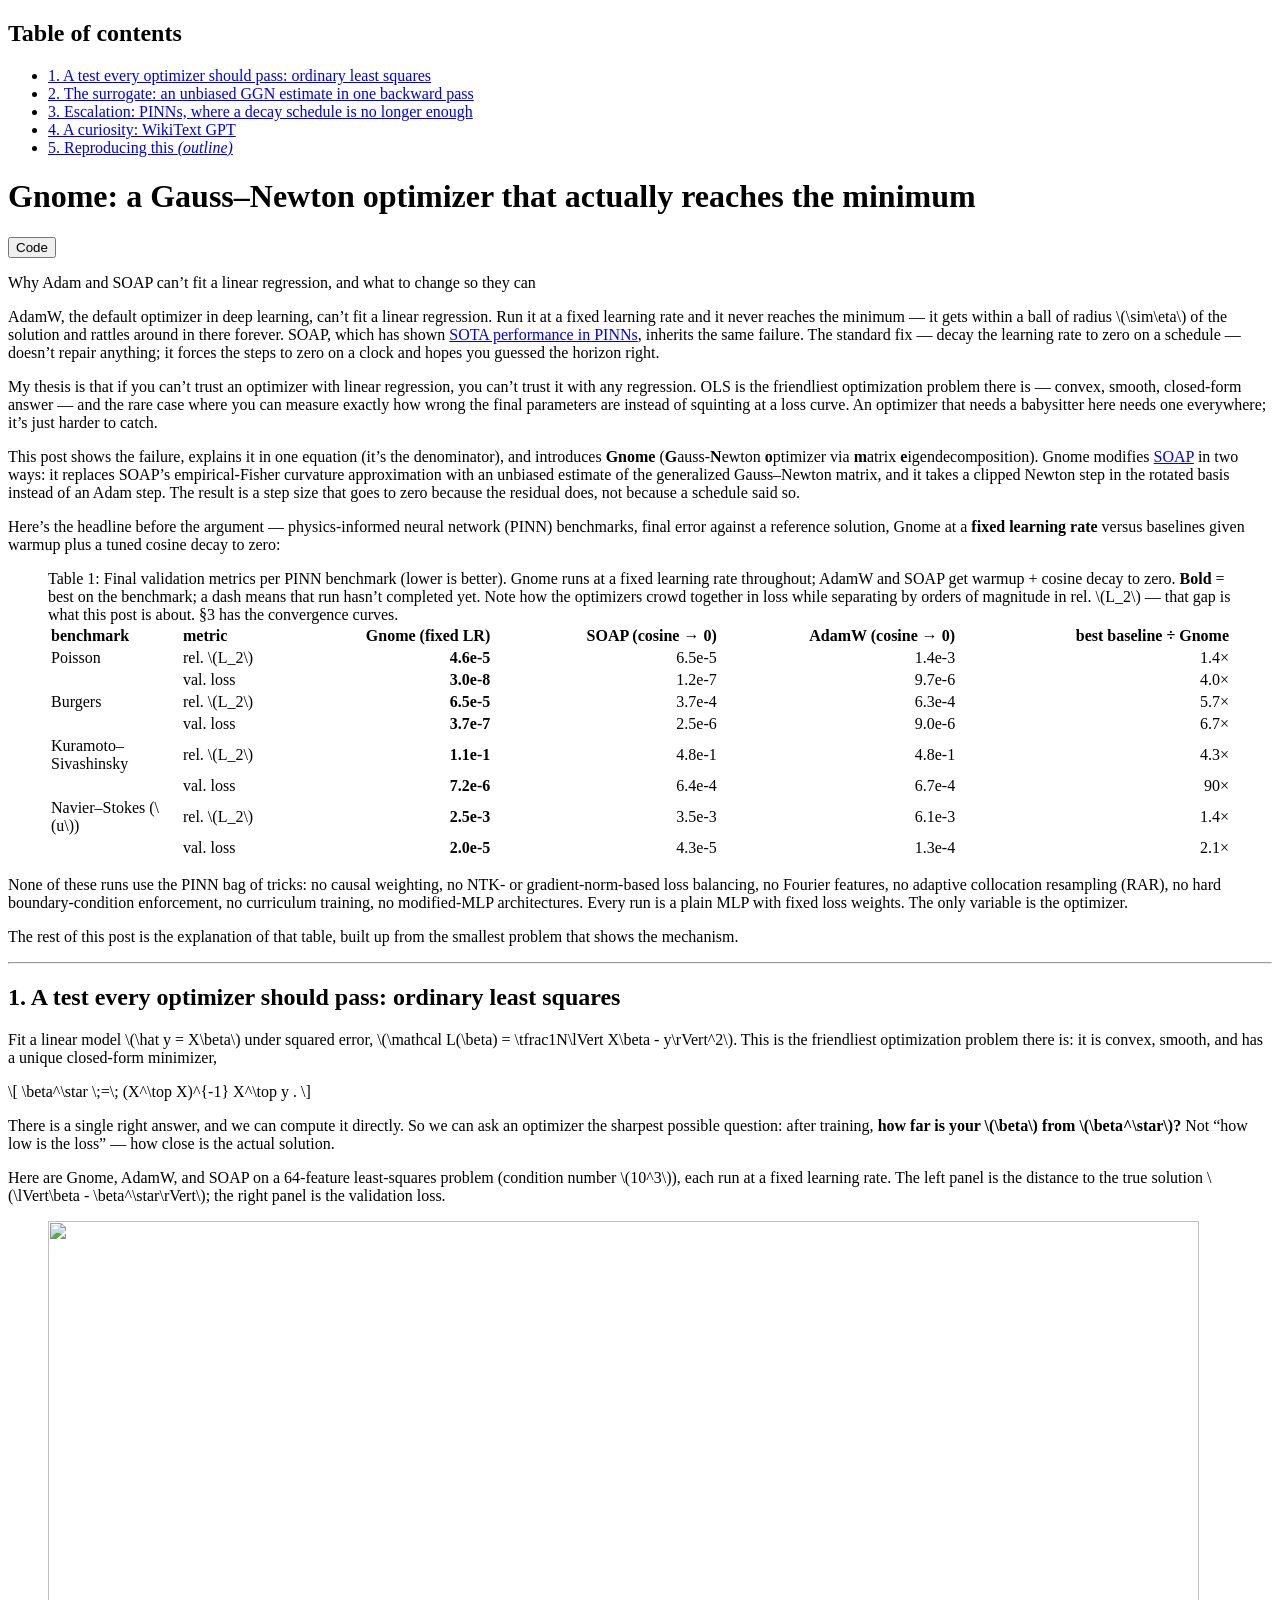
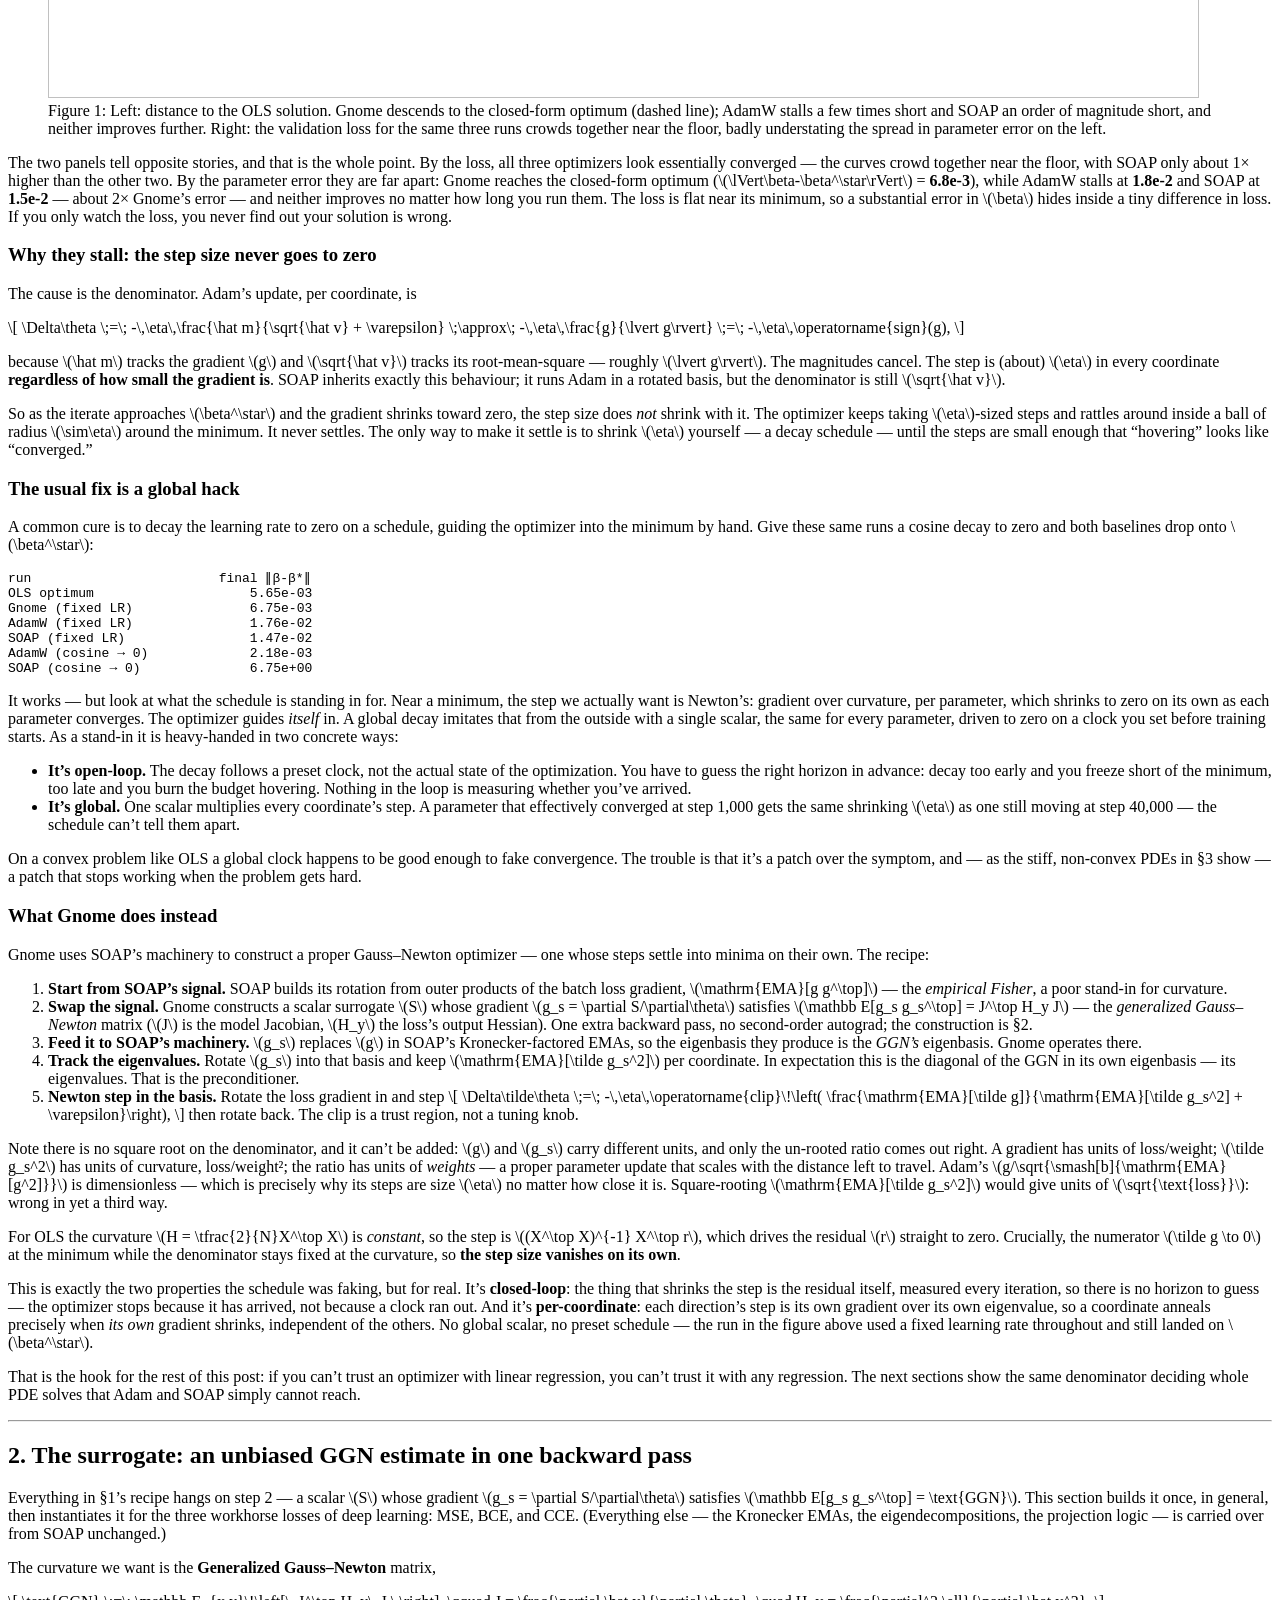
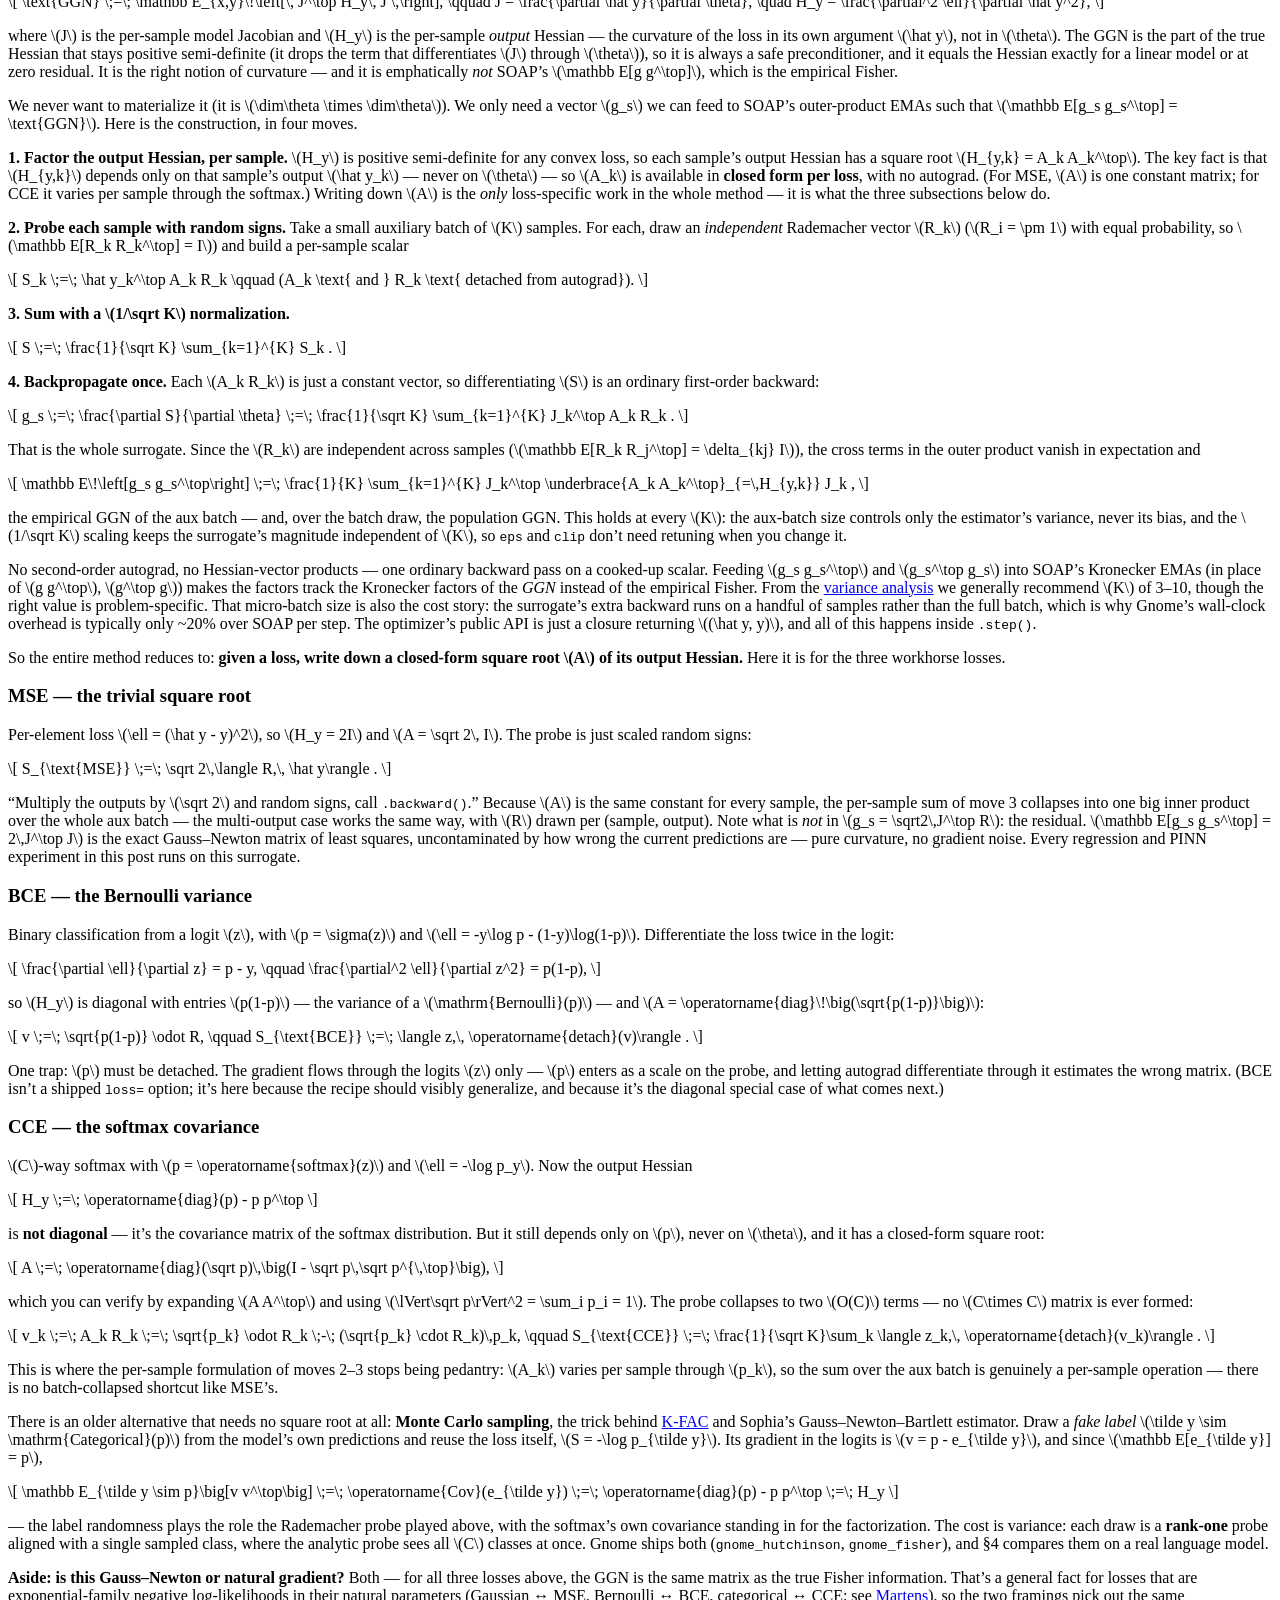
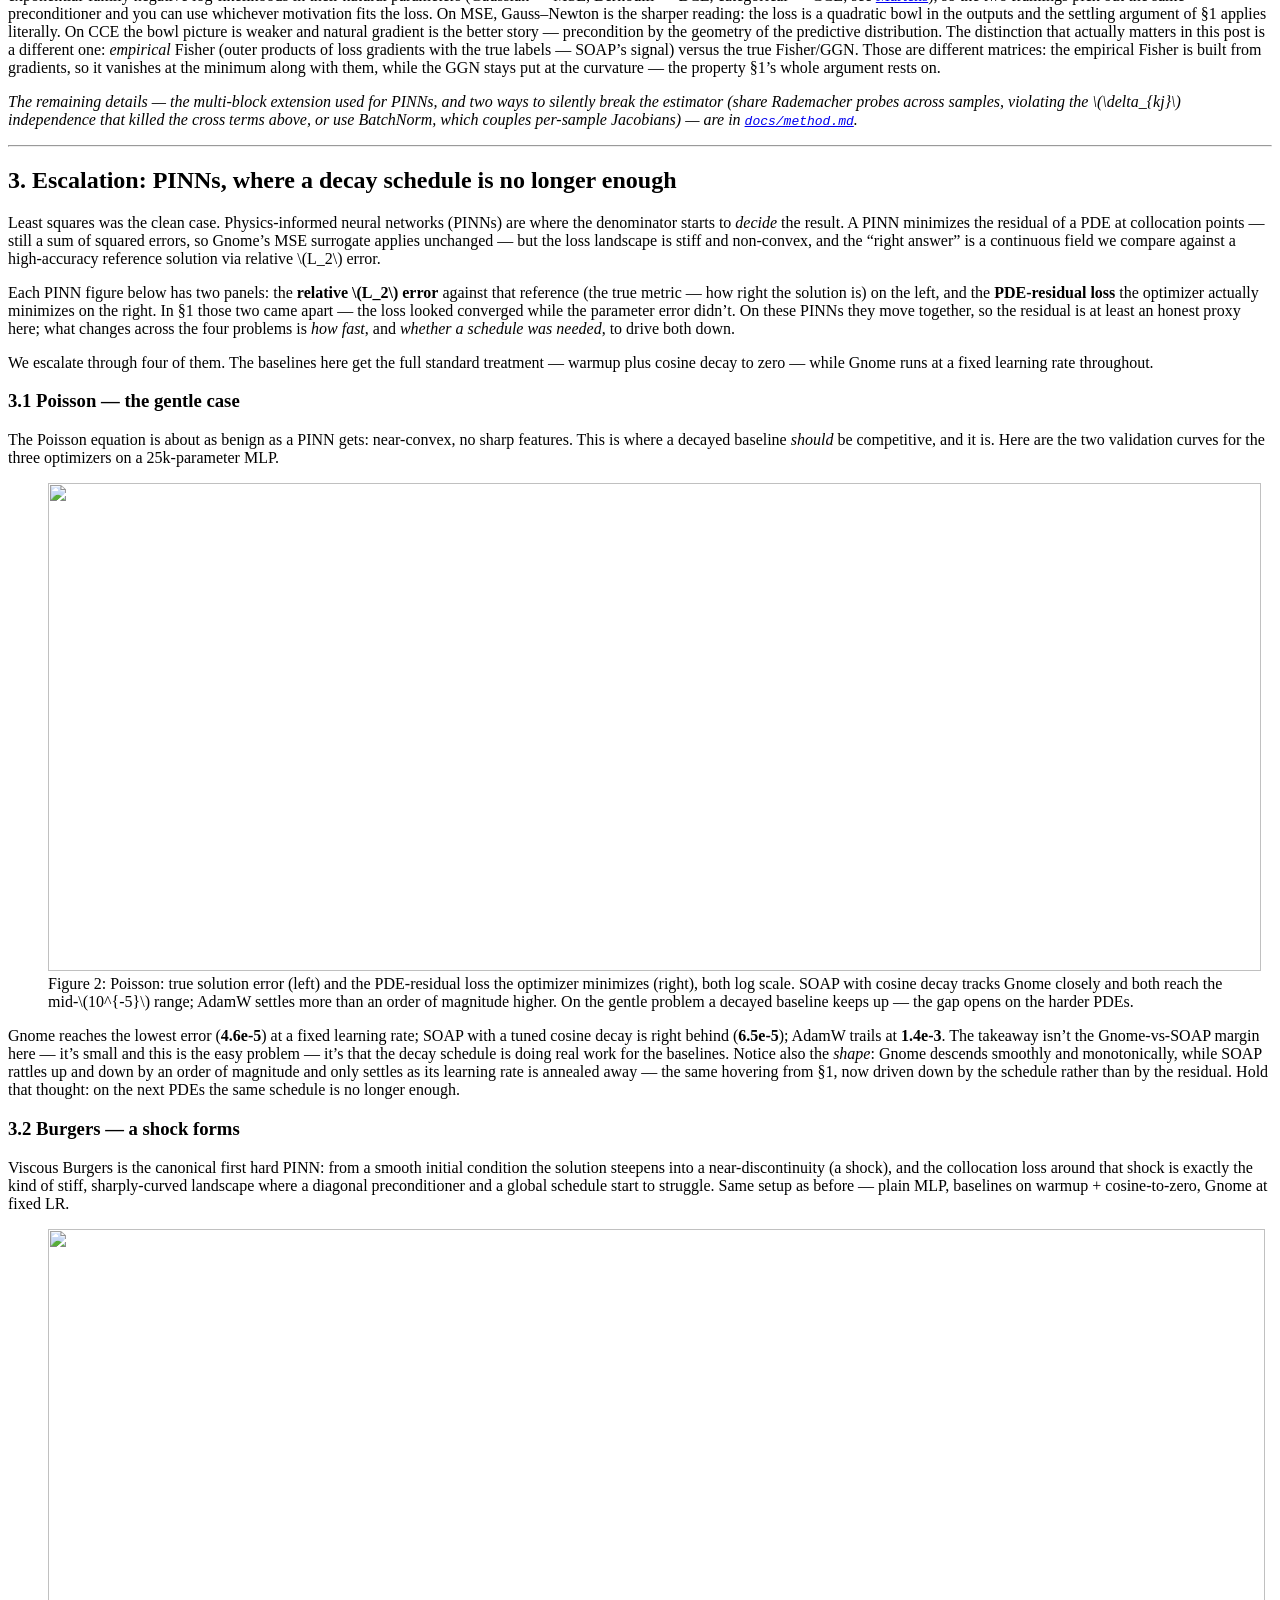
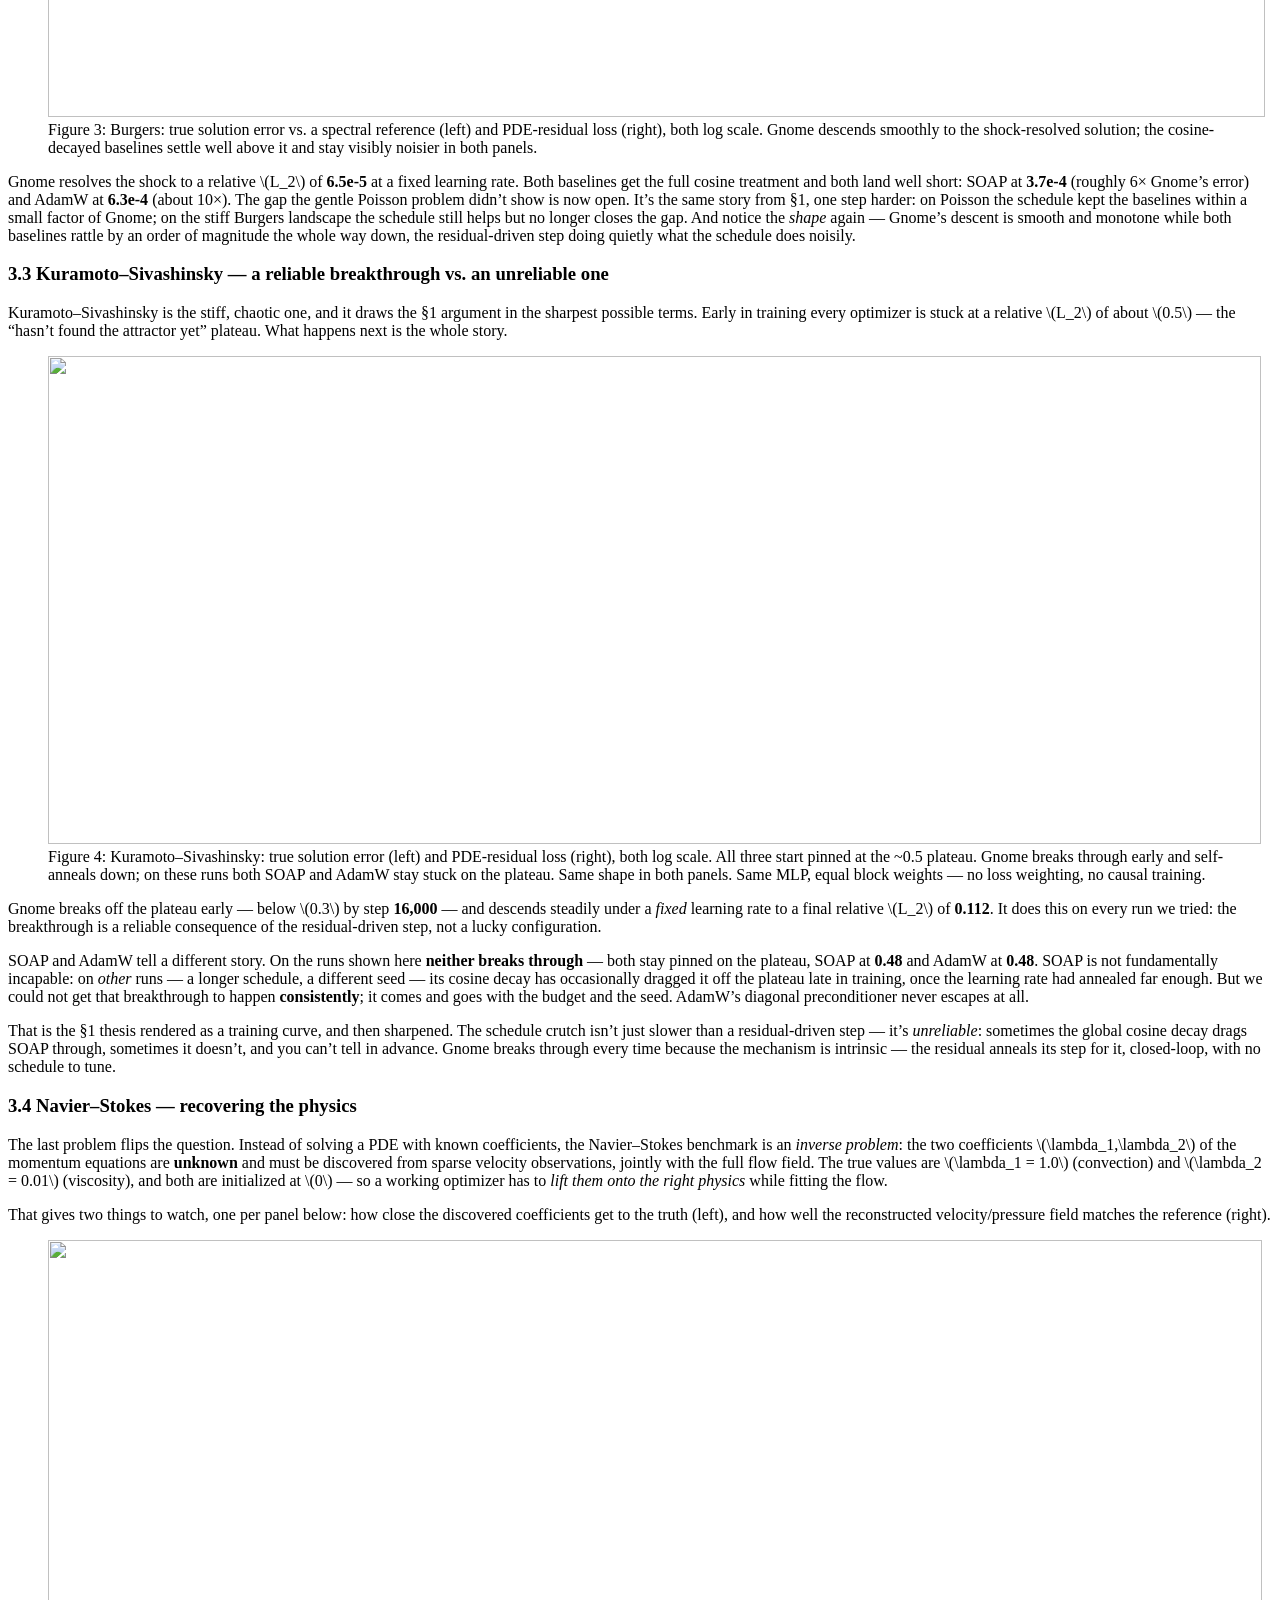
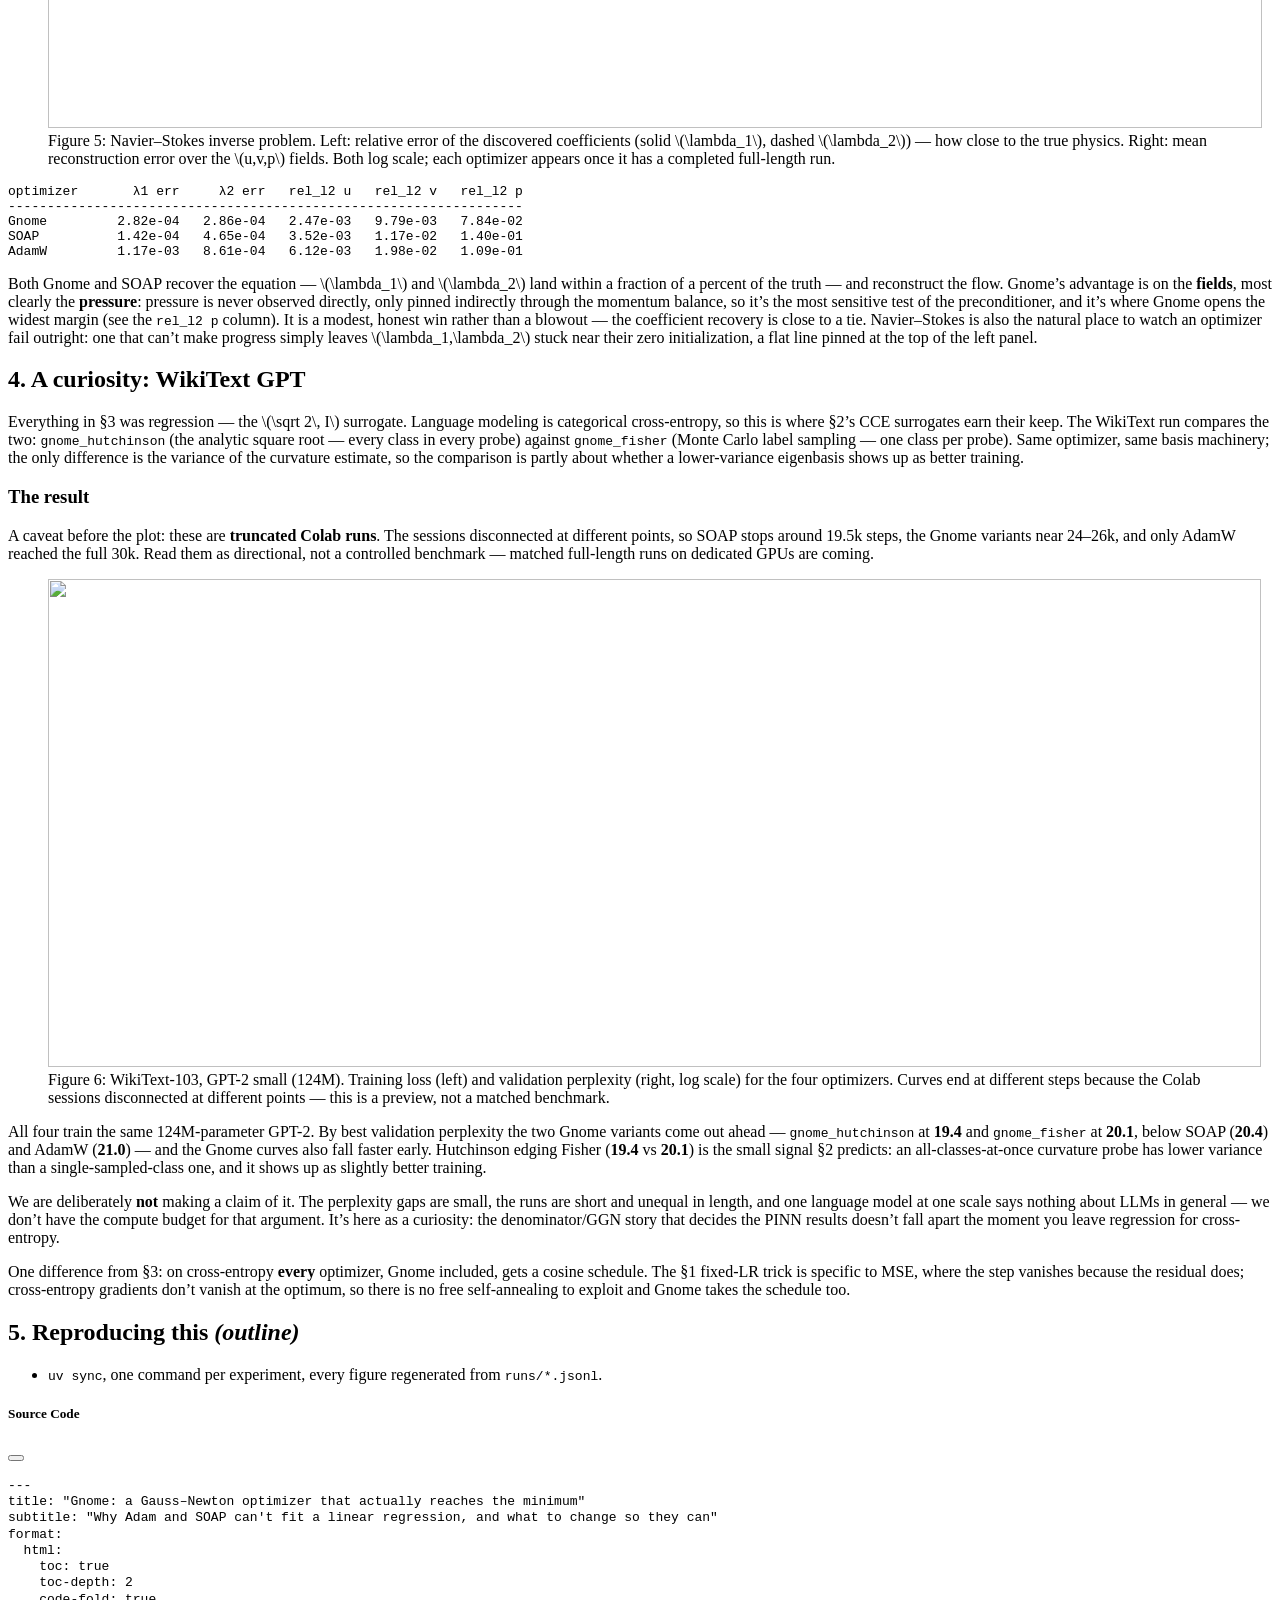
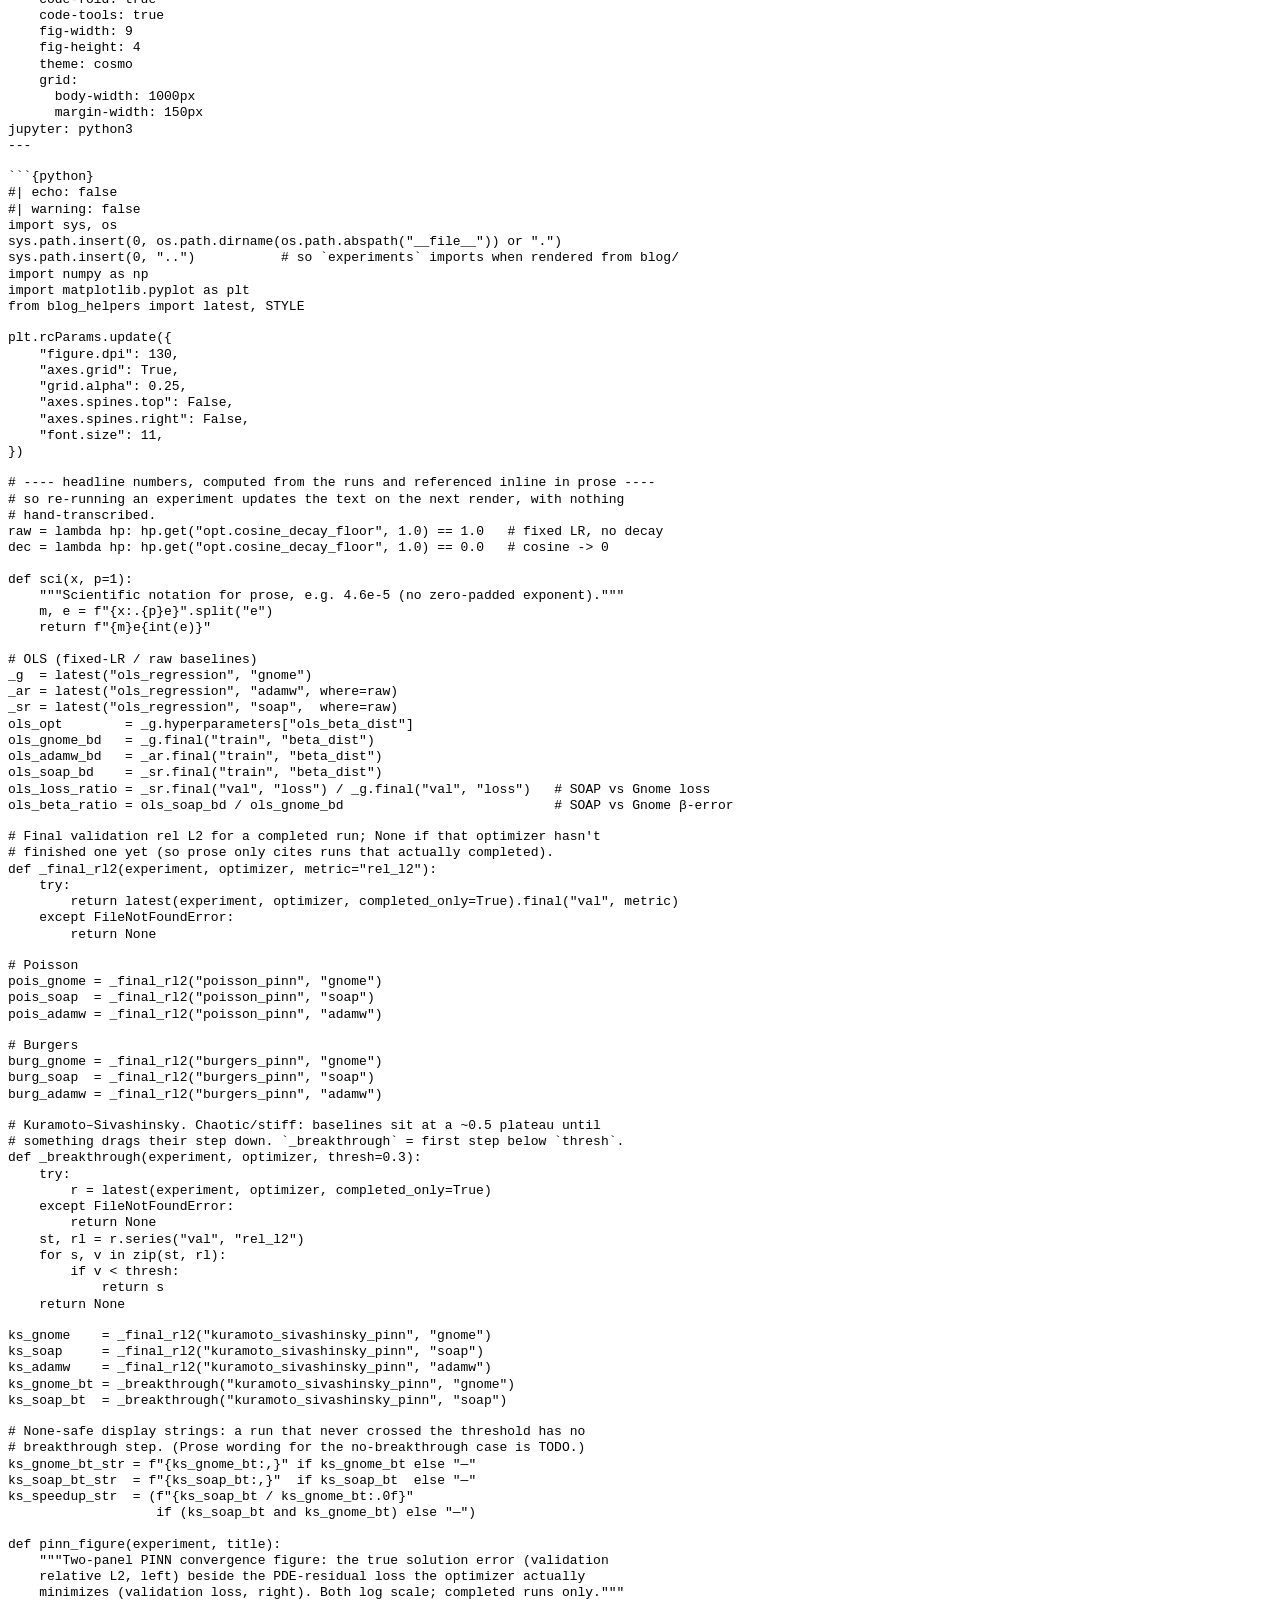
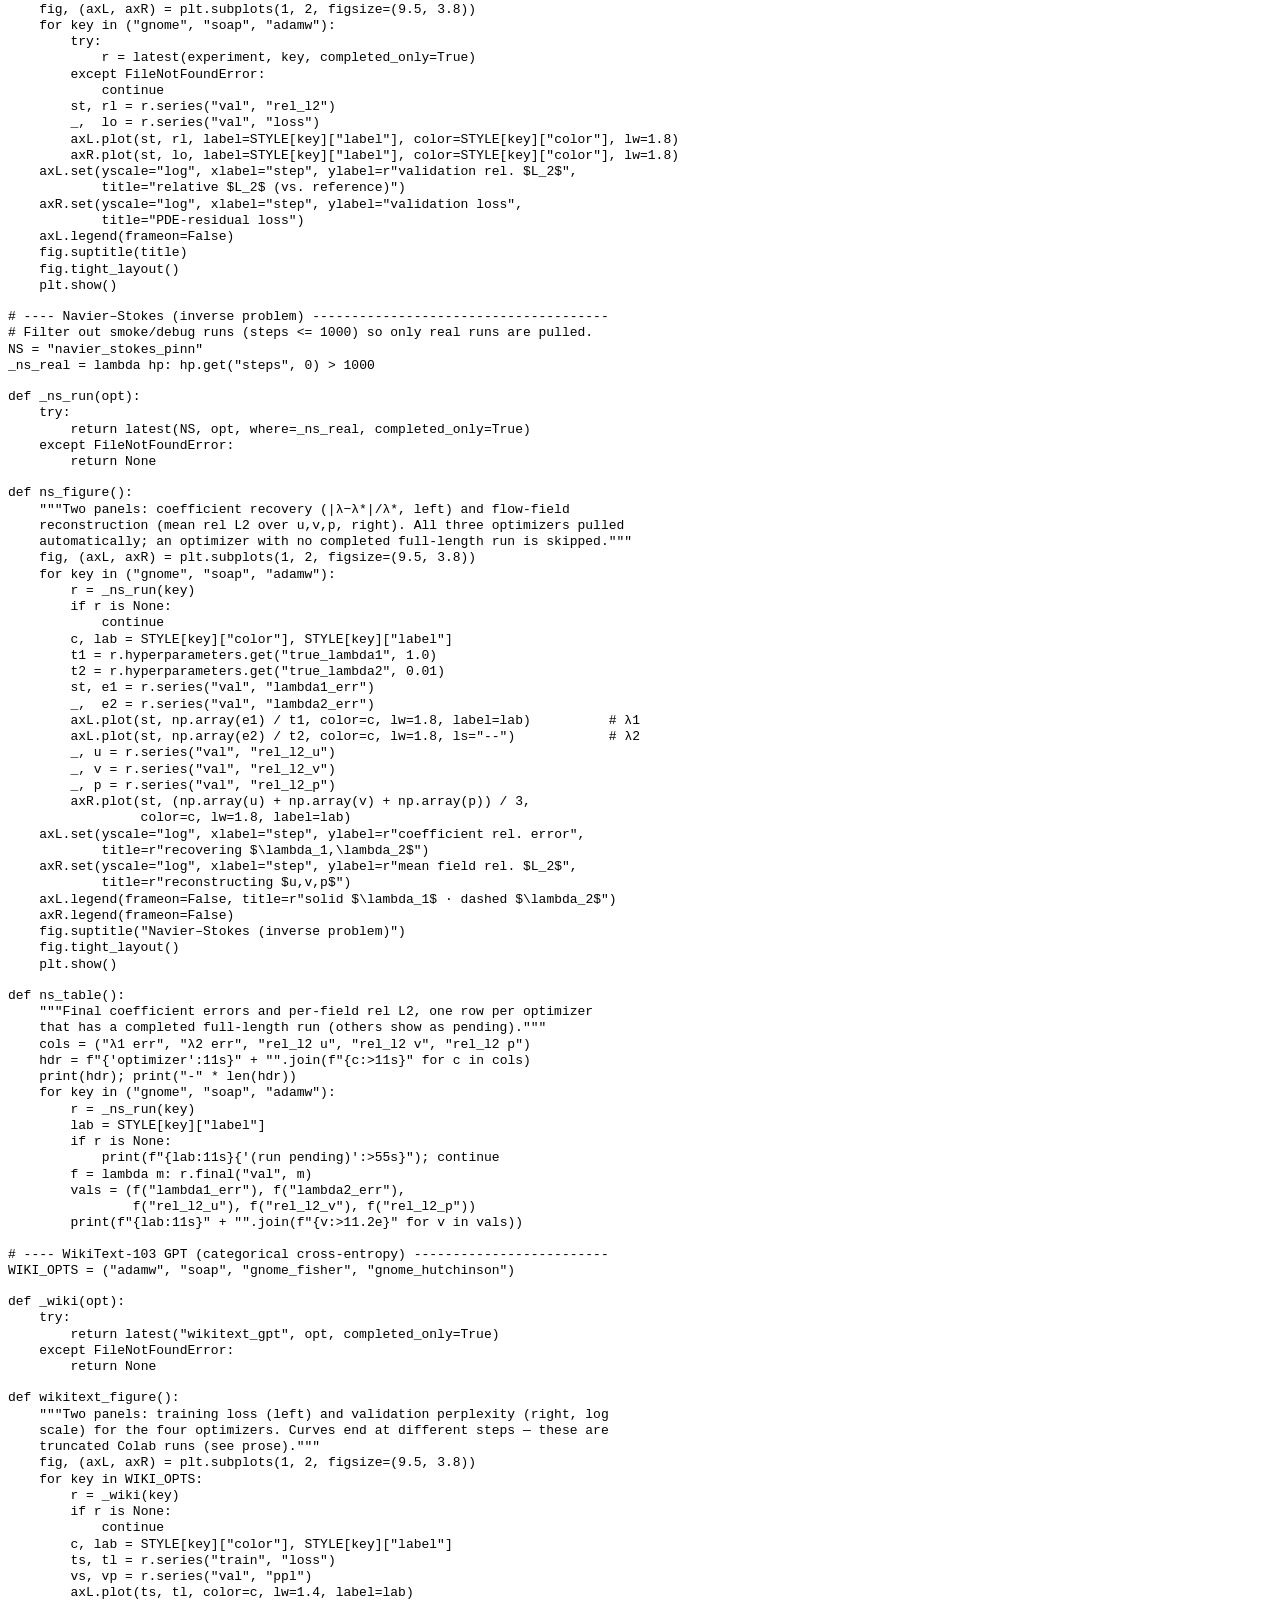
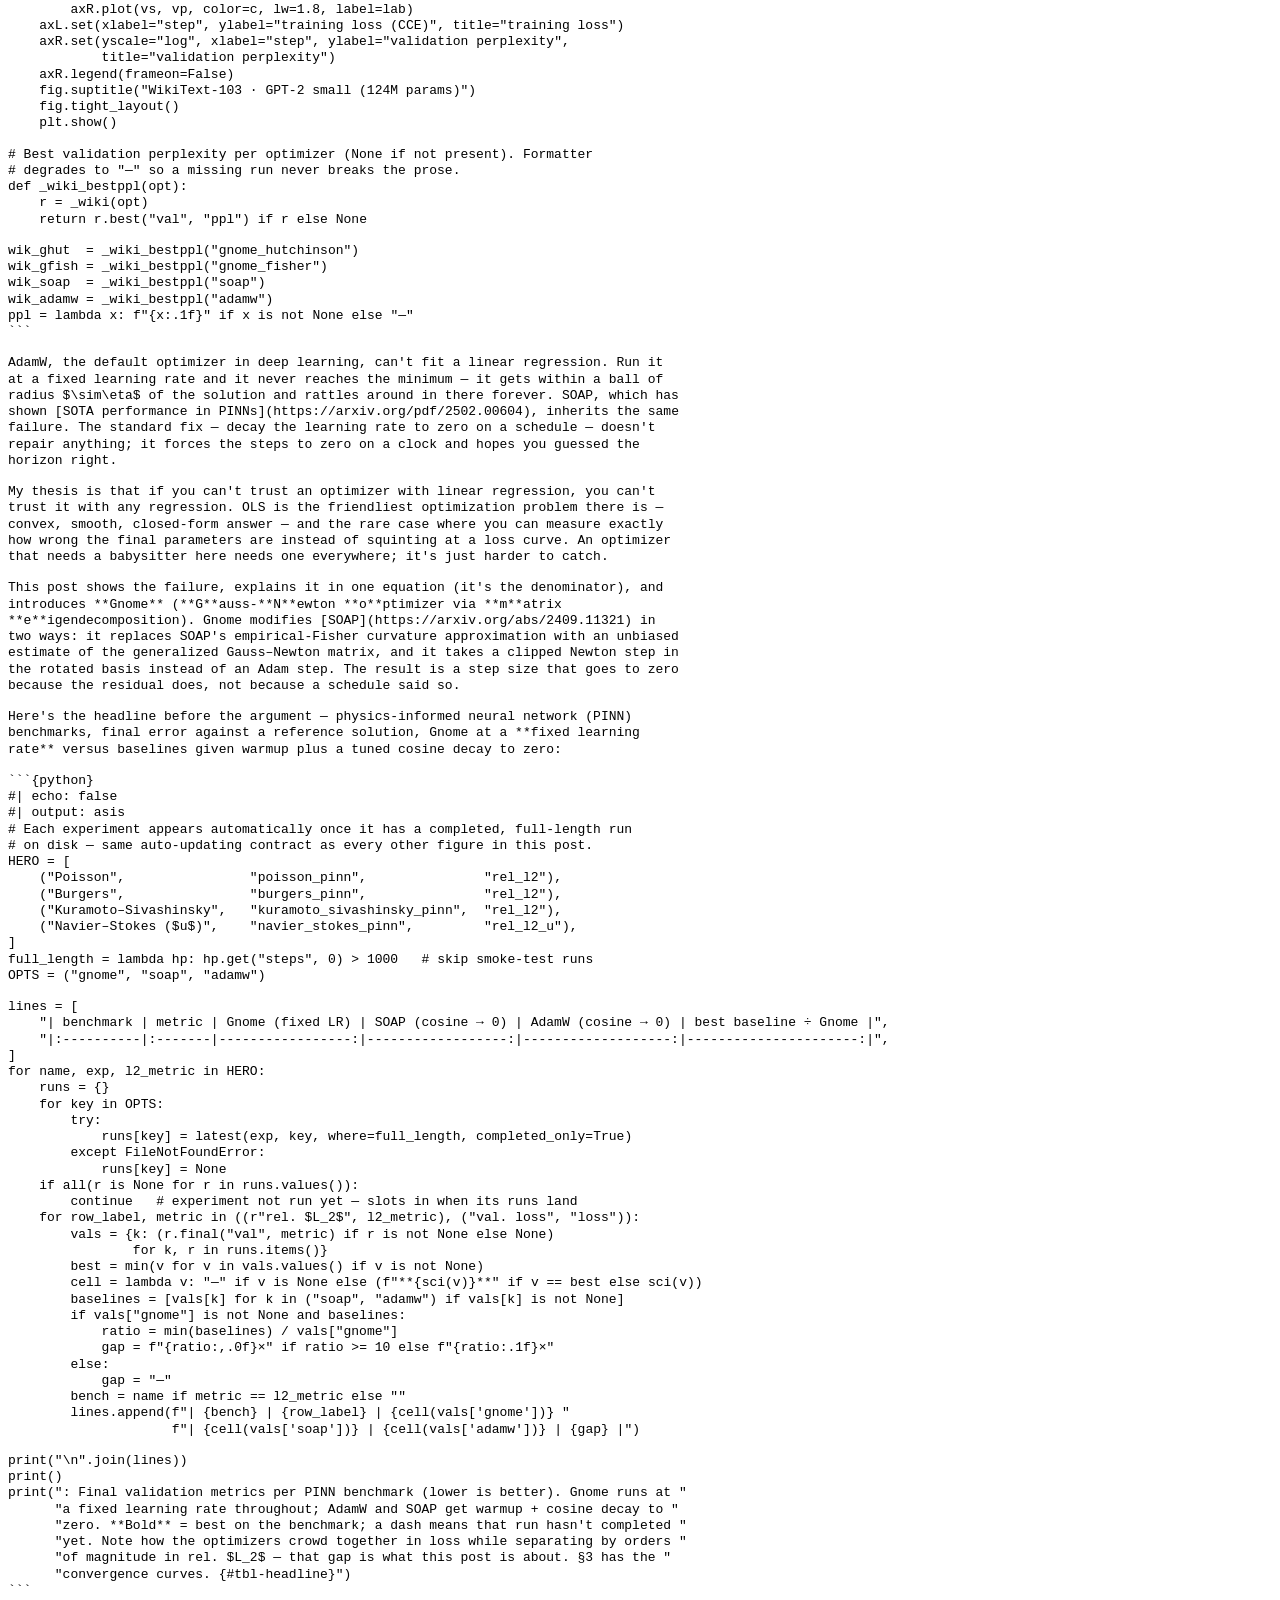
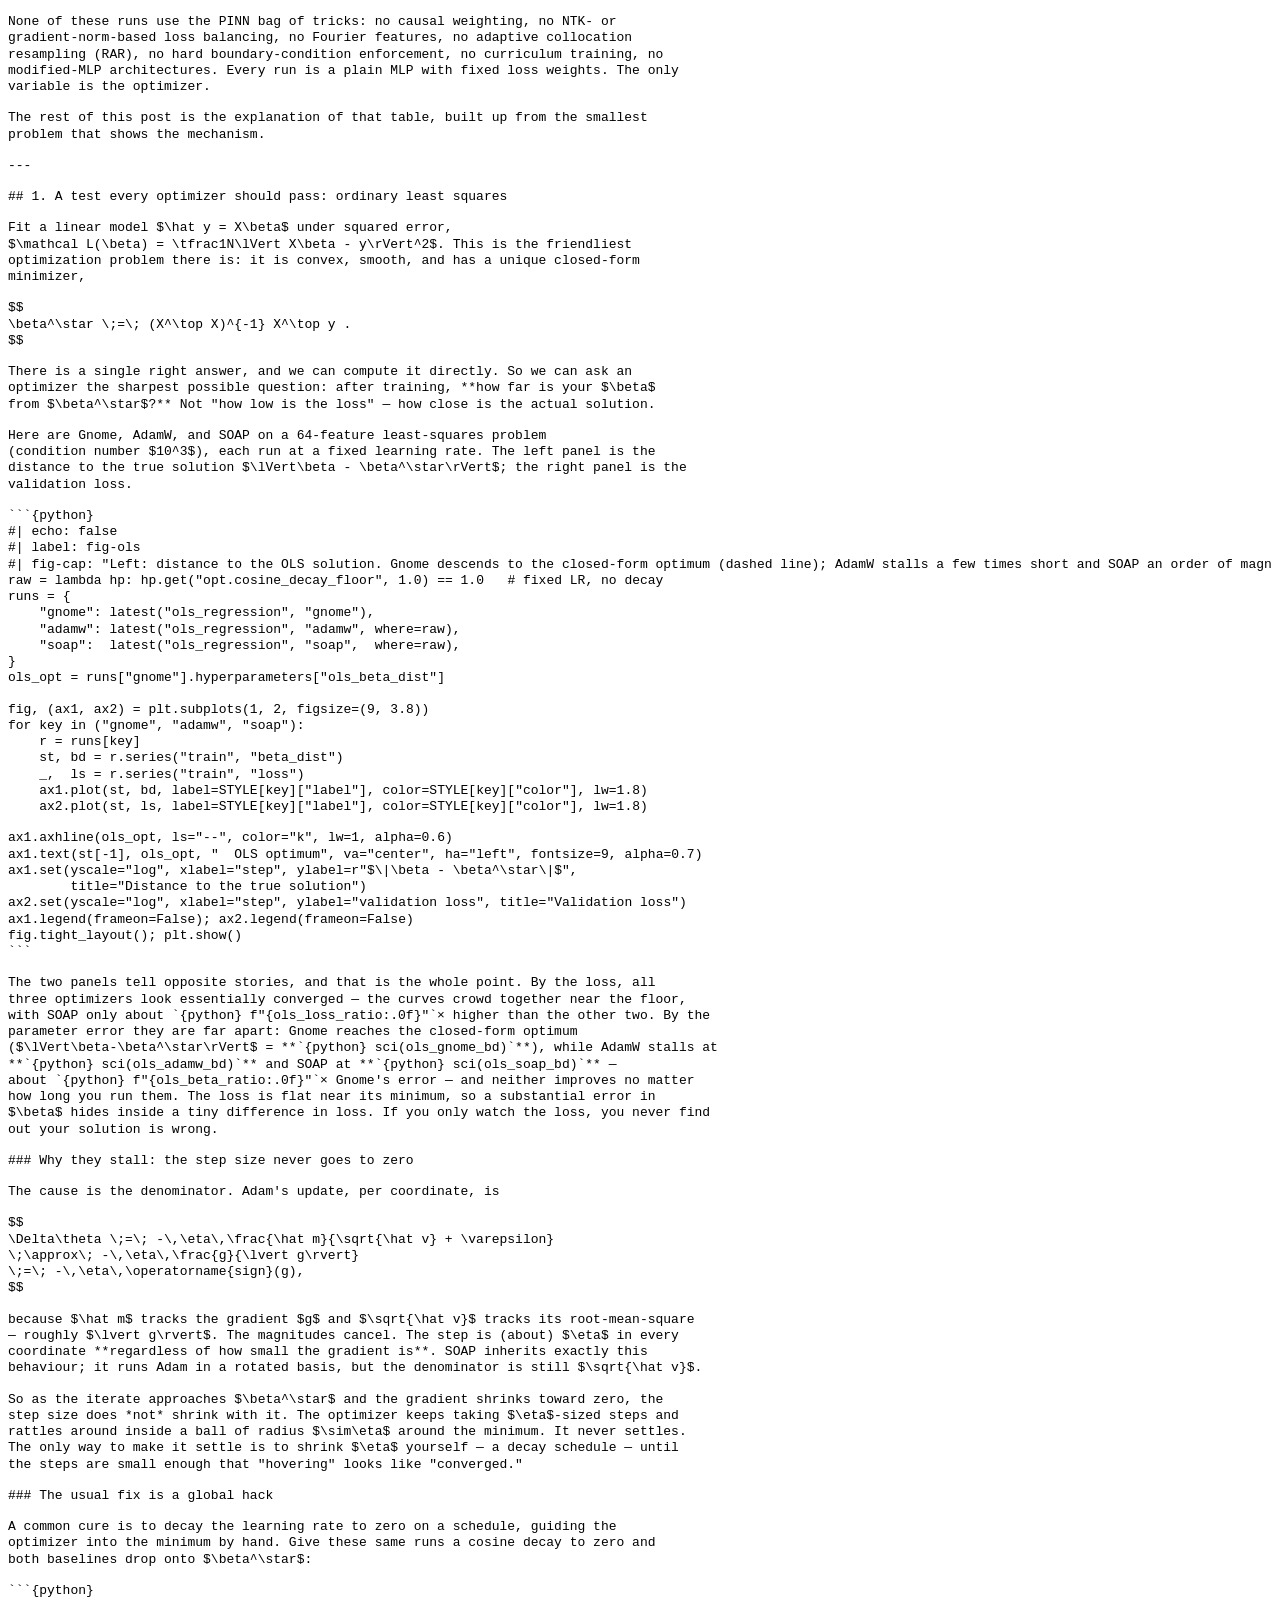
==== blog/index.html @ 3ed2961b "added one more experiment." ====
<!DOCTYPE html>
<html xmlns="http://www.w3.org/1999/xhtml" lang="en" xml:lang="en"><head>

<meta charset="utf-8">
<meta name="generator" content="quarto-1.9.38">

<meta name="viewport" content="width=device-width, initial-scale=1.0, user-scalable=yes">


<title>Gnome: a Gauss–Newton optimizer that actually reaches the minimum</title>
<style>
/* Default styles provided by pandoc.
** See https://pandoc.org/MANUAL.html#variables-for-html for config info.
*/
code{white-space: pre-wrap;}
span.smallcaps{font-variant: small-caps;}
div.columns{display: flex; gap: min(4vw, 1.5em);}
div.column{flex: auto; overflow-x: auto;}
div.hanging-indent{margin-left: 1.5em; text-indent: -1.5em;}
ul.task-list{list-style: none;}
ul.task-list li input[type="checkbox"] {
  width: 0.8em;
  margin: 0 0.8em 0.2em -1em; /* quarto-specific, see https://github.com/quarto-dev/quarto-cli/issues/4556 */ 
  vertical-align: middle;
}
/* CSS for syntax highlighting */
html { -webkit-text-size-adjust: 100%; }
pre > code.sourceCode { white-space: pre; position: relative; }
pre > code.sourceCode > span { display: inline-block; line-height: 1.25; }
pre > code.sourceCode > span:empty { height: 1.2em; }
.sourceCode { overflow: visible; }
code.sourceCode > span { color: inherit; text-decoration: inherit; }
div.sourceCode { margin: 1em 0; }
pre.sourceCode { margin: 0; }
@media screen {
div.sourceCode { overflow: auto; }
}
@media print {
pre > code.sourceCode { white-space: pre-wrap; }
pre > code.sourceCode > span { text-indent: -5em; padding-left: 5em; }
}
pre.numberSource code
  { counter-reset: source-line 0; }
pre.numberSource code > span
  { position: relative; left: -4em; counter-increment: source-line; }
pre.numberSource code > span > a:first-child::before
  { content: counter(source-line);
    position: relative; left: -1em; text-align: right; vertical-align: baseline;
    border: none; display: inline-block;
    -webkit-touch-callout: none; -webkit-user-select: none;
    -khtml-user-select: none; -moz-user-select: none;
    -ms-user-select: none; user-select: none;
    padding: 0 4px; width: 4em;
  }
pre.numberSource { margin-left: 3em;  padding-left: 4px; }
div.sourceCode
  {   }
@media screen {
pre > code.sourceCode > span > a:first-child::before { text-decoration: underline; }
}
</style>


<script src="index_files/libs/clipboard/clipboard.min.js"></script>
<script src="index_files/libs/quarto-html/quarto.js" type="module"></script>
<script src="index_files/libs/quarto-html/tabsets/tabsets.js" type="module"></script>
<script src="index_files/libs/quarto-html/popper.min.js"></script>
<script src="index_files/libs/quarto-html/tippy.umd.min.js"></script>
<script src="index_files/libs/quarto-html/anchor.min.js"></script>
<link href="index_files/libs/quarto-html/tippy.css" rel="stylesheet">
<link href="index_files/libs/quarto-html/quarto-syntax-highlighting-15634bcf2e68342d4ad2dfa704d543f6.css" rel="stylesheet" id="quarto-text-highlighting-styles">
<script src="index_files/libs/bootstrap/bootstrap.min.js"></script>
<link href="index_files/libs/bootstrap/bootstrap-icons.css" rel="stylesheet">
<link href="index_files/libs/bootstrap/bootstrap-e9ccb1a5d7e34c972e9eeea6d49cd5e0.min.css" rel="stylesheet" append-hash="true" id="quarto-bootstrap" data-mode="light">

  <script src="https://cdnjs.cloudflare.com/polyfill/v3/polyfill.min.js?features=es6"></script>
  <script defer="" src="https://cdn.jsdelivr.net/npm/mathjax@3/es5/tex-chtml-full.js" type="text/javascript"></script>

<script type="text/javascript">
const typesetMath = (el) => {
  if (window.MathJax) {
    // MathJax Typeset
    window.MathJax.typeset([el]);
  } else if (window.katex) {
    // KaTeX Render
    var mathElements = el.getElementsByClassName("math");
    var macros = [];
    for (var i = 0; i < mathElements.length; i++) {
      var texText = mathElements[i].firstChild;
      if (mathElements[i].tagName == "SPAN" && texText && texText.data) {
        window.katex.render(texText.data, mathElements[i], {
          displayMode: mathElements[i].classList.contains('display'),
          throwOnError: false,
          macros: macros,
          fleqn: false
        });
      }
    }
  }
}
window.Quarto = {
  typesetMath
};
</script>

</head>

<body class="quarto-light">

<div id="quarto-content" class="page-columns page-rows-contents page-layout-article">
<div id="quarto-margin-sidebar" class="sidebar margin-sidebar">
  <nav id="TOC" role="doc-toc" class="toc-active">
    <h2 id="toc-title">Table of contents</h2>
   
  <ul class="collapse">
  <li><a href="#a-test-every-optimizer-should-pass-ordinary-least-squares" id="toc-a-test-every-optimizer-should-pass-ordinary-least-squares" class="nav-link active" data-scroll-target="#a-test-every-optimizer-should-pass-ordinary-least-squares">1. A test every optimizer should pass: ordinary least squares</a></li>
  <li><a href="#the-surrogate-an-unbiased-ggn-estimate-in-one-backward-pass" id="toc-the-surrogate-an-unbiased-ggn-estimate-in-one-backward-pass" class="nav-link" data-scroll-target="#the-surrogate-an-unbiased-ggn-estimate-in-one-backward-pass">2. The surrogate: an unbiased GGN estimate in one backward pass</a></li>
  <li><a href="#escalation-pinns-where-a-decay-schedule-is-no-longer-enough" id="toc-escalation-pinns-where-a-decay-schedule-is-no-longer-enough" class="nav-link" data-scroll-target="#escalation-pinns-where-a-decay-schedule-is-no-longer-enough">3. Escalation: PINNs, where a decay schedule is no longer enough</a></li>
  <li><a href="#a-curiosity-wikitext-gpt" id="toc-a-curiosity-wikitext-gpt" class="nav-link" data-scroll-target="#a-curiosity-wikitext-gpt">4. A curiosity: WikiText GPT</a></li>
  <li><a href="#reproducing-this-outline" id="toc-reproducing-this-outline" class="nav-link" data-scroll-target="#reproducing-this-outline">5. Reproducing this <em>(outline)</em></a></li>
  </ul>
</nav>
</div>
<main class="content" id="quarto-document-content">

<header id="title-block-header" class="quarto-title-block default">
<div class="quarto-title">
<div class="quarto-title-block"><div><h1 class="title">Gnome: a Gauss–Newton optimizer that actually reaches the minimum</h1><button type="button" class="btn code-tools-button" id="quarto-code-tools-source"><i class="bi"></i> Code</button></div></div>
<p class="subtitle lead">Why Adam and SOAP can’t fit a linear regression, and what to change so they can</p>
</div>



<div class="quarto-title-meta">

    
  
    
  </div>
  


</header>


<p>AdamW, the default optimizer in deep learning, can’t fit a linear regression. Run it at a fixed learning rate and it never reaches the minimum — it gets within a ball of radius <span class="math inline">\(\sim\eta\)</span> of the solution and rattles around in there forever. SOAP, which has shown <a href="https://arxiv.org/pdf/2502.00604">SOTA performance in PINNs</a>, inherits the same failure. The standard fix — decay the learning rate to zero on a schedule — doesn’t repair anything; it forces the steps to zero on a clock and hopes you guessed the horizon right.</p>
<p>My thesis is that if you can’t trust an optimizer with linear regression, you can’t trust it with any regression. OLS is the friendliest optimization problem there is — convex, smooth, closed-form answer — and the rare case where you can measure exactly how wrong the final parameters are instead of squinting at a loss curve. An optimizer that needs a babysitter here needs one everywhere; it’s just harder to catch.</p>
<p>This post shows the failure, explains it in one equation (it’s the denominator), and introduces <strong>Gnome</strong> (<strong>G</strong>auss-<strong>N</strong>ewton <strong>o</strong>ptimizer via <strong>m</strong>atrix <strong>e</strong>igendecomposition). Gnome modifies <a href="https://arxiv.org/abs/2409.11321">SOAP</a> in two ways: it replaces SOAP’s empirical-Fisher curvature approximation with an unbiased estimate of the generalized Gauss–Newton matrix, and it takes a clipped Newton step in the rotated basis instead of an Adam step. The result is a step size that goes to zero because the residual does, not because a schedule said so.</p>
<p>Here’s the headline before the argument — physics-informed neural network (PINN) benchmarks, final error against a reference solution, Gnome at a <strong>fixed learning rate</strong> versus baselines given warmup plus a tuned cosine decay to zero:</p>
<div id="tbl-headline" class="quarto-float quarto-figure quarto-figure-center anchored">
<figure class="quarto-float quarto-float-tbl figure">
<figcaption class="quarto-float-caption-top quarto-float-caption quarto-float-tbl" id="tbl-headline-caption-0ceaefa1-69ba-4598-a22c-09a6ac19f8ca">
Table&nbsp;1: Final validation metrics per PINN benchmark (lower is better). Gnome runs at a fixed learning rate throughout; AdamW and SOAP get warmup + cosine decay to zero. <strong>Bold</strong> = best on the benchmark; a dash means that run hasn’t completed yet. Note how the optimizers crowd together in loss while separating by orders of magnitude in rel. <span class="math inline">\(L_2\)</span> — that gap is what this post is about. §3 has the convergence curves.
</figcaption>
<div aria-describedby="tbl-headline-caption-0ceaefa1-69ba-4598-a22c-09a6ac19f8ca">
<table class="caption-top table">
<colgroup>
<col style="width: 11%">
<col style="width: 8%">
<col style="width: 18%">
<col style="width: 19%">
<col style="width: 20%">
<col style="width: 23%">
</colgroup>
<thead>
<tr class="header">
<th style="text-align: left;">benchmark</th>
<th style="text-align: left;">metric</th>
<th style="text-align: right;">Gnome (fixed LR)</th>
<th style="text-align: right;">SOAP (cosine → 0)</th>
<th style="text-align: right;">AdamW (cosine → 0)</th>
<th style="text-align: right;">best baseline ÷ Gnome</th>
</tr>
</thead>
<tbody>
<tr class="odd">
<td style="text-align: left;">Poisson</td>
<td style="text-align: left;">rel. <span class="math inline">\(L_2\)</span></td>
<td style="text-align: right;"><strong>4.6e-5</strong></td>
<td style="text-align: right;">6.5e-5</td>
<td style="text-align: right;">1.4e-3</td>
<td style="text-align: right;">1.4×</td>
</tr>
<tr class="even">
<td style="text-align: left;"></td>
<td style="text-align: left;">val. loss</td>
<td style="text-align: right;"><strong>3.0e-8</strong></td>
<td style="text-align: right;">1.2e-7</td>
<td style="text-align: right;">9.7e-6</td>
<td style="text-align: right;">4.0×</td>
</tr>
<tr class="odd">
<td style="text-align: left;">Burgers</td>
<td style="text-align: left;">rel. <span class="math inline">\(L_2\)</span></td>
<td style="text-align: right;"><strong>6.5e-5</strong></td>
<td style="text-align: right;">3.7e-4</td>
<td style="text-align: right;">6.3e-4</td>
<td style="text-align: right;">5.7×</td>
</tr>
<tr class="even">
<td style="text-align: left;"></td>
<td style="text-align: left;">val. loss</td>
<td style="text-align: right;"><strong>3.7e-7</strong></td>
<td style="text-align: right;">2.5e-6</td>
<td style="text-align: right;">9.0e-6</td>
<td style="text-align: right;">6.7×</td>
</tr>
<tr class="odd">
<td style="text-align: left;">Kuramoto–Sivashinsky</td>
<td style="text-align: left;">rel. <span class="math inline">\(L_2\)</span></td>
<td style="text-align: right;"><strong>1.1e-1</strong></td>
<td style="text-align: right;">4.8e-1</td>
<td style="text-align: right;">4.8e-1</td>
<td style="text-align: right;">4.3×</td>
</tr>
<tr class="even">
<td style="text-align: left;"></td>
<td style="text-align: left;">val. loss</td>
<td style="text-align: right;"><strong>7.2e-6</strong></td>
<td style="text-align: right;">6.4e-4</td>
<td style="text-align: right;">6.7e-4</td>
<td style="text-align: right;">90×</td>
</tr>
<tr class="odd">
<td style="text-align: left;">Navier–Stokes (<span class="math inline">\(u\)</span>)</td>
<td style="text-align: left;">rel. <span class="math inline">\(L_2\)</span></td>
<td style="text-align: right;"><strong>2.5e-3</strong></td>
<td style="text-align: right;">3.5e-3</td>
<td style="text-align: right;">6.1e-3</td>
<td style="text-align: right;">1.4×</td>
</tr>
<tr class="even">
<td style="text-align: left;"></td>
<td style="text-align: left;">val. loss</td>
<td style="text-align: right;"><strong>2.0e-5</strong></td>
<td style="text-align: right;">4.3e-5</td>
<td style="text-align: right;">1.3e-4</td>
<td style="text-align: right;">2.1×</td>
</tr>
</tbody>
</table>
</div>
</figure>
</div>
<p>None of these runs use the PINN bag of tricks: no causal weighting, no NTK- or gradient-norm-based loss balancing, no Fourier features, no adaptive collocation resampling (RAR), no hard boundary-condition enforcement, no curriculum training, no modified-MLP architectures. Every run is a plain MLP with fixed loss weights. The only variable is the optimizer.</p>
<p>The rest of this post is the explanation of that table, built up from the smallest problem that shows the mechanism.</p>
<hr>
<section id="a-test-every-optimizer-should-pass-ordinary-least-squares" class="level2">
<h2 class="anchored" data-anchor-id="a-test-every-optimizer-should-pass-ordinary-least-squares">1. A test every optimizer should pass: ordinary least squares</h2>
<p>Fit a linear model <span class="math inline">\(\hat y = X\beta\)</span> under squared error, <span class="math inline">\(\mathcal L(\beta) = \tfrac1N\lVert X\beta - y\rVert^2\)</span>. This is the friendliest optimization problem there is: it is convex, smooth, and has a unique closed-form minimizer,</p>
<p><span class="math display">\[
\beta^\star \;=\; (X^\top X)^{-1} X^\top y .
\]</span></p>
<p>There is a single right answer, and we can compute it directly. So we can ask an optimizer the sharpest possible question: after training, <strong>how far is your <span class="math inline">\(\beta\)</span> from <span class="math inline">\(\beta^\star\)</span>?</strong> Not “how low is the loss” — how close is the actual solution.</p>
<p>Here are Gnome, AdamW, and SOAP on a 64-feature least-squares problem (condition number <span class="math inline">\(10^3\)</span>), each run at a fixed learning rate. The left panel is the distance to the true solution <span class="math inline">\(\lVert\beta - \beta^\star\rVert\)</span>; the right panel is the validation loss.</p>
<div id="cell-fig-ols" class="cell" data-execution_count="3">
<div class="cell-output cell-output-display">
<div id="fig-ols" class="quarto-float quarto-figure quarto-figure-center anchored">
<figure class="quarto-float quarto-float-fig figure">
<div aria-describedby="fig-ols-caption-0ceaefa1-69ba-4598-a22c-09a6ac19f8ca">
<img src="index_files/figure-html/fig-ols-output-1.png" width="1151" height="477" class="figure-img">
</div>
<figcaption class="quarto-float-caption-bottom quarto-float-caption quarto-float-fig" id="fig-ols-caption-0ceaefa1-69ba-4598-a22c-09a6ac19f8ca">
Figure&nbsp;1: Left: distance to the OLS solution. Gnome descends to the closed-form optimum (dashed line); AdamW stalls a few times short and SOAP an order of magnitude short, and neither improves further. Right: the validation loss for the same three runs crowds together near the floor, badly understating the spread in parameter error on the left.
</figcaption>
</figure>
</div>
</div>
</div>
<p>The two panels tell opposite stories, and that is the whole point. By the loss, all three optimizers look essentially converged — the curves crowd together near the floor, with SOAP only about 1× higher than the other two. By the parameter error they are far apart: Gnome reaches the closed-form optimum (<span class="math inline">\(\lVert\beta-\beta^\star\rVert\)</span> = <strong>6.8e-3</strong>), while AdamW stalls at <strong>1.8e-2</strong> and SOAP at <strong>1.5e-2</strong> — about 2× Gnome’s error — and neither improves no matter how long you run them. The loss is flat near its minimum, so a substantial error in <span class="math inline">\(\beta\)</span> hides inside a tiny difference in loss. If you only watch the loss, you never find out your solution is wrong.</p>
<section id="why-they-stall-the-step-size-never-goes-to-zero" class="level3">
<h3 class="anchored" data-anchor-id="why-they-stall-the-step-size-never-goes-to-zero">Why they stall: the step size never goes to zero</h3>
<p>The cause is the denominator. Adam’s update, per coordinate, is</p>
<p><span class="math display">\[
\Delta\theta \;=\; -\,\eta\,\frac{\hat m}{\sqrt{\hat v} + \varepsilon}
\;\approx\; -\,\eta\,\frac{g}{\lvert g\rvert}
\;=\; -\,\eta\,\operatorname{sign}(g),
\]</span></p>
<p>because <span class="math inline">\(\hat m\)</span> tracks the gradient <span class="math inline">\(g\)</span> and <span class="math inline">\(\sqrt{\hat v}\)</span> tracks its root-mean-square — roughly <span class="math inline">\(\lvert g\rvert\)</span>. The magnitudes cancel. The step is (about) <span class="math inline">\(\eta\)</span> in every coordinate <strong>regardless of how small the gradient is</strong>. SOAP inherits exactly this behaviour; it runs Adam in a rotated basis, but the denominator is still <span class="math inline">\(\sqrt{\hat v}\)</span>.</p>
<p>So as the iterate approaches <span class="math inline">\(\beta^\star\)</span> and the gradient shrinks toward zero, the step size does <em>not</em> shrink with it. The optimizer keeps taking <span class="math inline">\(\eta\)</span>-sized steps and rattles around inside a ball of radius <span class="math inline">\(\sim\eta\)</span> around the minimum. It never settles. The only way to make it settle is to shrink <span class="math inline">\(\eta\)</span> yourself — a decay schedule — until the steps are small enough that “hovering” looks like “converged.”</p>
</section>
<section id="the-usual-fix-is-a-global-hack" class="level3">
<h3 class="anchored" data-anchor-id="the-usual-fix-is-a-global-hack">The usual fix is a global hack</h3>
<p>A common cure is to decay the learning rate to zero on a schedule, guiding the optimizer into the minimum by hand. Give these same runs a cosine decay to zero and both baselines drop onto <span class="math inline">\(\beta^\star\)</span>:</p>
<div id="e1caf159" class="cell" data-execution_count="4">
<div class="cell-output cell-output-stdout">
<pre><code>run                        final ‖β-β*‖
OLS optimum                    5.65e-03
Gnome (fixed LR)               6.75e-03
AdamW (fixed LR)               1.76e-02
SOAP (fixed LR)                1.47e-02
AdamW (cosine → 0)             2.18e-03
SOAP (cosine → 0)              6.75e+00</code></pre>
</div>
</div>
<p>It works — but look at what the schedule is standing in for. Near a minimum, the step we actually want is Newton’s: gradient over curvature, per parameter, which shrinks to zero on its own as each parameter converges. The optimizer guides <em>itself</em> in. A global decay imitates that from the outside with a single scalar, the same for every parameter, driven to zero on a clock you set before training starts. As a stand-in it is heavy-handed in two concrete ways:</p>
<ul>
<li><strong>It’s open-loop.</strong> The decay follows a preset clock, not the actual state of the optimization. You have to guess the right horizon in advance: decay too early and you freeze short of the minimum, too late and you burn the budget hovering. Nothing in the loop is measuring whether you’ve arrived.</li>
<li><strong>It’s global.</strong> One scalar multiplies every coordinate’s step. A parameter that effectively converged at step 1,000 gets the same shrinking <span class="math inline">\(\eta\)</span> as one still moving at step 40,000 — the schedule can’t tell them apart.</li>
</ul>
<p>On a convex problem like OLS a global clock happens to be good enough to fake convergence. The trouble is that it’s a patch over the symptom, and — as the stiff, non-convex PDEs in §3 show — a patch that stops working when the problem gets hard.</p>
</section>
<section id="what-gnome-does-instead" class="level3">
<h3 class="anchored" data-anchor-id="what-gnome-does-instead">What Gnome does instead</h3>
<p>Gnome uses SOAP’s machinery to construct a proper Gauss–Newton optimizer — one whose steps settle into minima on their own. The recipe:</p>
<ol type="1">
<li><strong>Start from SOAP’s signal.</strong> SOAP builds its rotation from outer products of the batch loss gradient, <span class="math inline">\(\mathrm{EMA}[g g^\top]\)</span> — the <em>empirical Fisher</em>, a poor stand-in for curvature.</li>
<li><strong>Swap the signal.</strong> Gnome constructs a scalar surrogate <span class="math inline">\(S\)</span> whose gradient <span class="math inline">\(g_s = \partial S/\partial\theta\)</span> satisfies <span class="math inline">\(\mathbb E[g_s g_s^\top] = J^\top H_y J\)</span> — the <em>generalized Gauss–Newton</em> matrix (<span class="math inline">\(J\)</span> is the model Jacobian, <span class="math inline">\(H_y\)</span> the loss’s output Hessian). One extra backward pass, no second-order autograd; the construction is §2.</li>
<li><strong>Feed it to SOAP’s machinery.</strong> <span class="math inline">\(g_s\)</span> replaces <span class="math inline">\(g\)</span> in SOAP’s Kronecker-factored EMAs, so the eigenbasis they produce is the <em>GGN’s</em> eigenbasis. Gnome operates there.</li>
<li><strong>Track the eigenvalues.</strong> Rotate <span class="math inline">\(g_s\)</span> into that basis and keep <span class="math inline">\(\mathrm{EMA}[\tilde g_s^2]\)</span> per coordinate. In expectation this is the diagonal of the GGN in its own eigenbasis — its eigenvalues. That is the preconditioner.</li>
<li><strong>Newton step in the basis.</strong> Rotate the loss gradient in and step <span class="math display">\[
\Delta\tilde\theta \;=\; -\,\eta\,\operatorname{clip}\!\left(
\frac{\mathrm{EMA}[\tilde g]}{\mathrm{EMA}[\tilde g_s^2] + \varepsilon}\right),
\]</span> then rotate back. The clip is a trust region, not a tuning knob.</li>
</ol>
<p>Note there is no square root on the denominator, and it can’t be added: <span class="math inline">\(g\)</span> and <span class="math inline">\(g_s\)</span> carry different units, and only the un-rooted ratio comes out right. A gradient has units of loss/weight; <span class="math inline">\(\tilde g_s^2\)</span> has units of curvature, loss/weight²; the ratio has units of <em>weights</em> — a proper parameter update that scales with the distance left to travel. Adam’s <span class="math inline">\(g/\sqrt{\smash[b]{\mathrm{EMA}[g^2]}}\)</span> is dimensionless — which is precisely why its steps are size <span class="math inline">\(\eta\)</span> no matter how close it is. Square-rooting <span class="math inline">\(\mathrm{EMA}[\tilde g_s^2]\)</span> would give units of <span class="math inline">\(\sqrt{\text{loss}}\)</span>: wrong in yet a third way.</p>
<p>For OLS the curvature <span class="math inline">\(H = \tfrac{2}{N}X^\top X\)</span> is <em>constant</em>, so the step is <span class="math inline">\((X^\top X)^{-1} X^\top r\)</span>, which drives the residual <span class="math inline">\(r\)</span> straight to zero. Crucially, the numerator <span class="math inline">\(\tilde g \to 0\)</span> at the minimum while the denominator stays fixed at the curvature, so <strong>the step size vanishes on its own</strong>.</p>
<p>This is exactly the two properties the schedule was faking, but for real. It’s <strong>closed-loop</strong>: the thing that shrinks the step is the residual itself, measured every iteration, so there is no horizon to guess — the optimizer stops because it has arrived, not because a clock ran out. And it’s <strong>per-coordinate</strong>: each direction’s step is its own gradient over its own eigenvalue, so a coordinate anneals precisely when <em>its own</em> gradient shrinks, independent of the others. No global scalar, no preset schedule — the run in the figure above used a fixed learning rate throughout and still landed on <span class="math inline">\(\beta^\star\)</span>.</p>
<p>That is the hook for the rest of this post: if you can’t trust an optimizer with linear regression, you can’t trust it with any regression. The next sections show the same denominator deciding whole PDE solves that Adam and SOAP simply cannot reach.</p>
<hr>
</section>
</section>
<section id="the-surrogate-an-unbiased-ggn-estimate-in-one-backward-pass" class="level2">
<h2 class="anchored" data-anchor-id="the-surrogate-an-unbiased-ggn-estimate-in-one-backward-pass">2. The surrogate: an unbiased GGN estimate in one backward pass</h2>
<p>Everything in §1’s recipe hangs on step 2 — a scalar <span class="math inline">\(S\)</span> whose gradient <span class="math inline">\(g_s = \partial S/\partial\theta\)</span> satisfies <span class="math inline">\(\mathbb E[g_s g_s^\top] = \text{GGN}\)</span>. This section builds it once, in general, then instantiates it for the three workhorse losses of deep learning: MSE, BCE, and CCE. (Everything else — the Kronecker EMAs, the eigendecompositions, the projection logic — is carried over from SOAP unchanged.)</p>
<p>The curvature we want is the <strong>Generalized Gauss–Newton</strong> matrix,</p>
<p><span class="math display">\[
\text{GGN} \;=\; \mathbb E_{x,y}\!\left[\, J^\top H_y\, J \,\right], \qquad
J = \frac{\partial \hat y}{\partial \theta}, \quad
H_y = \frac{\partial^2 \ell}{\partial \hat y^2},
\]</span></p>
<p>where <span class="math inline">\(J\)</span> is the per-sample model Jacobian and <span class="math inline">\(H_y\)</span> is the per-sample <em>output</em> Hessian — the curvature of the loss in its own argument <span class="math inline">\(\hat y\)</span>, not in <span class="math inline">\(\theta\)</span>. The GGN is the part of the true Hessian that stays positive semi-definite (it drops the term that differentiates <span class="math inline">\(J\)</span> through <span class="math inline">\(\theta\)</span>), so it is always a safe preconditioner, and it equals the Hessian exactly for a linear model or at zero residual. It is the right notion of curvature — and it is emphatically <em>not</em> SOAP’s <span class="math inline">\(\mathbb E[g g^\top]\)</span>, which is the empirical Fisher.</p>
<p>We never want to materialize it (it is <span class="math inline">\(\dim\theta \times \dim\theta\)</span>). We only need a vector <span class="math inline">\(g_s\)</span> we can feed to SOAP’s outer-product EMAs such that <span class="math inline">\(\mathbb E[g_s g_s^\top] = \text{GGN}\)</span>. Here is the construction, in four moves.</p>
<p><strong>1. Factor the output Hessian, per sample.</strong> <span class="math inline">\(H_y\)</span> is positive semi-definite for any convex loss, so each sample’s output Hessian has a square root <span class="math inline">\(H_{y,k} = A_k A_k^\top\)</span>. The key fact is that <span class="math inline">\(H_{y,k}\)</span> depends only on that sample’s output <span class="math inline">\(\hat y_k\)</span> — never on <span class="math inline">\(\theta\)</span> — so <span class="math inline">\(A_k\)</span> is available in <strong>closed form per loss</strong>, with no autograd. (For MSE, <span class="math inline">\(A\)</span> is one constant matrix; for CCE it varies per sample through the softmax.) Writing down <span class="math inline">\(A\)</span> is the <em>only</em> loss-specific work in the whole method — it is what the three subsections below do.</p>
<p><strong>2. Probe each sample with random signs.</strong> Take a small auxiliary batch of <span class="math inline">\(K\)</span> samples. For each, draw an <em>independent</em> Rademacher vector <span class="math inline">\(R_k\)</span> (<span class="math inline">\(R_i = \pm 1\)</span> with equal probability, so <span class="math inline">\(\mathbb E[R_k R_k^\top] = I\)</span>) and build a per-sample scalar</p>
<p><span class="math display">\[
S_k \;=\; \hat y_k^\top A_k R_k \qquad (A_k \text{ and } R_k \text{ detached from autograd}).
\]</span></p>
<p><strong>3. Sum with a <span class="math inline">\(1/\sqrt K\)</span> normalization.</strong></p>
<p><span class="math display">\[
S \;=\; \frac{1}{\sqrt K} \sum_{k=1}^{K} S_k .
\]</span></p>
<p><strong>4. Backpropagate once.</strong> Each <span class="math inline">\(A_k R_k\)</span> is just a constant vector, so differentiating <span class="math inline">\(S\)</span> is an ordinary first-order backward:</p>
<p><span class="math display">\[
g_s \;=\; \frac{\partial S}{\partial \theta}
\;=\; \frac{1}{\sqrt K} \sum_{k=1}^{K} J_k^\top A_k R_k .
\]</span></p>
<p>That is the whole surrogate. Since the <span class="math inline">\(R_k\)</span> are independent across samples (<span class="math inline">\(\mathbb E[R_k R_j^\top] = \delta_{kj} I\)</span>), the cross terms in the outer product vanish in expectation and</p>
<p><span class="math display">\[
\mathbb E\!\left[g_s g_s^\top\right]
\;=\; \frac{1}{K} \sum_{k=1}^{K} J_k^\top \underbrace{A_k A_k^\top}_{=\,H_{y,k}} J_k ,
\]</span></p>
<p>the empirical GGN of the aux batch — and, over the batch draw, the population GGN. This holds at every <span class="math inline">\(K\)</span>: the aux-batch size controls only the estimator’s variance, never its bias, and the <span class="math inline">\(1/\sqrt K\)</span> scaling keeps the surrogate’s magnitude independent of <span class="math inline">\(K\)</span>, so <code>eps</code> and <code>clip</code> don’t need retuning when you change it.</p>
<p>No second-order autograd, no Hessian-vector products — one ordinary backward pass on a cooked-up scalar. Feeding <span class="math inline">\(g_s g_s^\top\)</span> and <span class="math inline">\(g_s^\top g_s\)</span> into SOAP’s Kronecker EMAs (in place of <span class="math inline">\(g g^\top\)</span>, <span class="math inline">\(g^\top g\)</span>) makes the factors track the Kronecker factors of the <em>GGN</em> instead of the empirical Fisher. From the <a href="../docs/variance.md">variance analysis</a> we generally recommend <span class="math inline">\(K\)</span> of 3–10, though the right value is problem-specific. That micro-batch size is also the cost story: the surrogate’s extra backward runs on a handful of samples rather than the full batch, which is why Gnome’s wall-clock overhead is typically only ~20% over SOAP per step. The optimizer’s public API is just a closure returning <span class="math inline">\((\hat y, y)\)</span>, and all of this happens inside <code>.step()</code>.</p>
<p>So the entire method reduces to: <strong>given a loss, write down a closed-form square root <span class="math inline">\(A\)</span> of its output Hessian.</strong> Here it is for the three workhorse losses.</p>
<section id="mse-the-trivial-square-root" class="level3">
<h3 class="anchored" data-anchor-id="mse-the-trivial-square-root">MSE — the trivial square root</h3>
<p>Per-element loss <span class="math inline">\(\ell = (\hat y - y)^2\)</span>, so <span class="math inline">\(H_y = 2I\)</span> and <span class="math inline">\(A = \sqrt 2\, I\)</span>. The probe is just scaled random signs:</p>
<p><span class="math display">\[
S_{\text{MSE}} \;=\; \sqrt 2\,\langle R,\, \hat y\rangle .
\]</span></p>
<p>“Multiply the outputs by <span class="math inline">\(\sqrt 2\)</span> and random signs, call <code>.backward()</code>.” Because <span class="math inline">\(A\)</span> is the same constant for every sample, the per-sample sum of move 3 collapses into one big inner product over the whole aux batch — the multi-output case works the same way, with <span class="math inline">\(R\)</span> drawn per (sample, output). Note what is <em>not</em> in <span class="math inline">\(g_s = \sqrt2\,J^\top R\)</span>: the residual. <span class="math inline">\(\mathbb E[g_s g_s^\top] = 2\,J^\top J\)</span> is the exact Gauss–Newton matrix of least squares, uncontaminated by how wrong the current predictions are — pure curvature, no gradient noise. Every regression and PINN experiment in this post runs on this surrogate.</p>
</section>
<section id="bce-the-bernoulli-variance" class="level3">
<h3 class="anchored" data-anchor-id="bce-the-bernoulli-variance">BCE — the Bernoulli variance</h3>
<p>Binary classification from a logit <span class="math inline">\(z\)</span>, with <span class="math inline">\(p = \sigma(z)\)</span> and <span class="math inline">\(\ell = -y\log p - (1-y)\log(1-p)\)</span>. Differentiate the loss twice in the logit:</p>
<p><span class="math display">\[
\frac{\partial \ell}{\partial z} = p - y,
\qquad
\frac{\partial^2 \ell}{\partial z^2} = p(1-p),
\]</span></p>
<p>so <span class="math inline">\(H_y\)</span> is diagonal with entries <span class="math inline">\(p(1-p)\)</span> — the variance of a <span class="math inline">\(\mathrm{Bernoulli}(p)\)</span> — and <span class="math inline">\(A = \operatorname{diag}\!\big(\sqrt{p(1-p)}\big)\)</span>:</p>
<p><span class="math display">\[
v \;=\; \sqrt{p(1-p)} \odot R,
\qquad
S_{\text{BCE}} \;=\; \langle z,\, \operatorname{detach}(v)\rangle .
\]</span></p>
<p>One trap: <span class="math inline">\(p\)</span> must be detached. The gradient flows through the logits <span class="math inline">\(z\)</span> only — <span class="math inline">\(p\)</span> enters as a scale on the probe, and letting autograd differentiate through it estimates the wrong matrix. (BCE isn’t a shipped <code>loss=</code> option; it’s here because the recipe should visibly generalize, and because it’s the diagonal special case of what comes next.)</p>
</section>
<section id="cce-the-softmax-covariance" class="level3">
<h3 class="anchored" data-anchor-id="cce-the-softmax-covariance">CCE — the softmax covariance</h3>
<p><span class="math inline">\(C\)</span>-way softmax with <span class="math inline">\(p = \operatorname{softmax}(z)\)</span> and <span class="math inline">\(\ell = -\log p_y\)</span>. Now the output Hessian</p>
<p><span class="math display">\[
H_y \;=\; \operatorname{diag}(p) - p p^\top
\]</span></p>
<p>is <strong>not diagonal</strong> — it’s the covariance matrix of the softmax distribution. But it still depends only on <span class="math inline">\(p\)</span>, never on <span class="math inline">\(\theta\)</span>, and it has a closed-form square root:</p>
<p><span class="math display">\[
A \;=\; \operatorname{diag}(\sqrt p)\,\big(I - \sqrt p\,\sqrt p^{\,\top}\big),
\]</span></p>
<p>which you can verify by expanding <span class="math inline">\(A A^\top\)</span> and using <span class="math inline">\(\lVert\sqrt p\rVert^2 = \sum_i p_i = 1\)</span>. The probe collapses to two <span class="math inline">\(O(C)\)</span> terms — no <span class="math inline">\(C\times C\)</span> matrix is ever formed:</p>
<p><span class="math display">\[
v_k \;=\; A_k R_k \;=\; \sqrt{p_k} \odot R_k \;-\; (\sqrt{p_k} \cdot R_k)\,p_k,
\qquad
S_{\text{CCE}} \;=\; \frac{1}{\sqrt K}\sum_k \langle z_k,\, \operatorname{detach}(v_k)\rangle .
\]</span></p>
<p>This is where the per-sample formulation of moves 2–3 stops being pedantry: <span class="math inline">\(A_k\)</span> varies per sample through <span class="math inline">\(p_k\)</span>, so the sum over the aux batch is genuinely a per-sample operation — there is no batch-collapsed shortcut like MSE’s.</p>
<p>There is an older alternative that needs no square root at all: <strong>Monte Carlo sampling</strong>, the trick behind <a href="https://arxiv.org/abs/1503.05671">K-FAC</a> and Sophia’s Gauss–Newton–Bartlett estimator. Draw a <em>fake label</em> <span class="math inline">\(\tilde y \sim \mathrm{Categorical}(p)\)</span> from the model’s own predictions and reuse the loss itself, <span class="math inline">\(S = -\log p_{\tilde y}\)</span>. Its gradient in the logits is <span class="math inline">\(v = p - e_{\tilde y}\)</span>, and since <span class="math inline">\(\mathbb E[e_{\tilde y}] = p\)</span>,</p>
<p><span class="math display">\[
\mathbb E_{\tilde y \sim p}\big[v v^\top\big]
\;=\; \operatorname{Cov}(e_{\tilde y})
\;=\; \operatorname{diag}(p) - p p^\top \;=\; H_y
\]</span></p>
<p>— the label randomness plays the role the Rademacher probe played above, with the softmax’s own covariance standing in for the factorization. The cost is variance: each draw is a <strong>rank-one</strong> probe aligned with a single sampled class, where the analytic probe sees all <span class="math inline">\(C\)</span> classes at once. Gnome ships both (<code>gnome_hutchinson</code>, <code>gnome_fisher</code>), and §4 compares them on a real language model.</p>
<p><strong>Aside: is this Gauss–Newton or natural gradient?</strong> Both — for all three losses above, the GGN is the same matrix as the true Fisher information. That’s a general fact for losses that are exponential-family negative log-likelihoods in their natural parameters (Gaussian ↔︎ MSE, Bernoulli ↔︎ BCE, categorical ↔︎ CCE; see <a href="https://arxiv.org/abs/1412.1193">Martens</a>), so the two framings pick out the same preconditioner and you can use whichever motivation fits the loss. On MSE, Gauss–Newton is the sharper reading: the loss is a quadratic bowl in the outputs and the settling argument of §1 applies literally. On CCE the bowl picture is weaker and natural gradient is the better story — precondition by the geometry of the predictive distribution. The distinction that actually matters in this post is a different one: <em>empirical</em> Fisher (outer products of loss gradients with the true labels — SOAP’s signal) versus the true Fisher/GGN. Those are different matrices: the empirical Fisher is built from gradients, so it vanishes at the minimum along with them, while the GGN stays put at the curvature — the property §1’s whole argument rests on.</p>
<p><em>The remaining details — the multi-block extension used for PINNs, and two ways to silently break the estimator (share Rademacher probes across samples, violating the <span class="math inline">\(\delta_{kj}\)</span> independence that killed the cross terms above, or use BatchNorm, which couples per-sample Jacobians) — are in <a href="../docs/method.md"><code>docs/method.md</code></a>.</em></p>
<hr>
<!-- SKETCH: sections below are outline-only, to be filled from full runs -->
</section>
</section>
<section id="escalation-pinns-where-a-decay-schedule-is-no-longer-enough" class="level2">
<h2 class="anchored" data-anchor-id="escalation-pinns-where-a-decay-schedule-is-no-longer-enough">3. Escalation: PINNs, where a decay schedule is no longer enough</h2>
<p>Least squares was the clean case. Physics-informed neural networks (PINNs) are where the denominator starts to <em>decide</em> the result. A PINN minimizes the residual of a PDE at collocation points — still a sum of squared errors, so Gnome’s MSE surrogate applies unchanged — but the loss landscape is stiff and non-convex, and the “right answer” is a continuous field we compare against a high-accuracy reference solution via relative <span class="math inline">\(L_2\)</span> error.</p>
<p>Each PINN figure below has two panels: the <strong>relative <span class="math inline">\(L_2\)</span> error</strong> against that reference (the true metric — how right the solution is) on the left, and the <strong>PDE-residual loss</strong> the optimizer actually minimizes on the right. In §1 those two came apart — the loss looked converged while the parameter error didn’t. On these PINNs they move together, so the residual is at least an honest proxy here; what changes across the four problems is <em>how fast</em>, and <em>whether a schedule was needed</em>, to drive both down.</p>
<p>We escalate through four of them. The baselines here get the full standard treatment — warmup plus cosine decay to zero — while Gnome runs at a fixed learning rate throughout.</p>
<section id="poisson-the-gentle-case" class="level3">
<h3 class="anchored" data-anchor-id="poisson-the-gentle-case">3.1 Poisson — the gentle case</h3>
<p>The Poisson equation is about as benign as a PINN gets: near-convex, no sharp features. This is where a decayed baseline <em>should</em> be competitive, and it is. Here are the two validation curves for the three optimizers on a 25k-parameter MLP.</p>
<div id="cell-fig-poisson" class="cell" data-execution_count="5">
<div class="cell-output cell-output-display">
<div id="fig-poisson" class="quarto-float quarto-figure quarto-figure-center anchored">
<figure class="quarto-float quarto-float-fig figure">
<div aria-describedby="fig-poisson-caption-0ceaefa1-69ba-4598-a22c-09a6ac19f8ca">
<img src="index_files/figure-html/fig-poisson-output-1.png" width="1213" height="488" class="figure-img">
</div>
<figcaption class="quarto-float-caption-bottom quarto-float-caption quarto-float-fig" id="fig-poisson-caption-0ceaefa1-69ba-4598-a22c-09a6ac19f8ca">
Figure&nbsp;2: Poisson: true solution error (left) and the PDE-residual loss the optimizer minimizes (right), both log scale. SOAP with cosine decay tracks Gnome closely and both reach the mid-<span class="math inline">\(10^{-5}\)</span> range; AdamW settles more than an order of magnitude higher. On the gentle problem a decayed baseline keeps up — the gap opens on the harder PDEs.
</figcaption>
</figure>
</div>
</div>
</div>
<p>Gnome reaches the lowest error (<strong>4.6e-5</strong>) at a fixed learning rate; SOAP with a tuned cosine decay is right behind (<strong>6.5e-5</strong>); AdamW trails at <strong>1.4e-3</strong>. The takeaway isn’t the Gnome-vs-SOAP margin here — it’s small and this is the easy problem — it’s that the decay schedule is doing real work for the baselines. Notice also the <em>shape</em>: Gnome descends smoothly and monotonically, while SOAP rattles up and down by an order of magnitude and only settles as its learning rate is annealed away — the same hovering from §1, now driven down by the schedule rather than by the residual. Hold that thought: on the next PDEs the same schedule is no longer enough.</p>
</section>
<section id="burgers-a-shock-forms" class="level3">
<h3 class="anchored" data-anchor-id="burgers-a-shock-forms">3.2 Burgers — a shock forms</h3>
<p>Viscous Burgers is the canonical first hard PINN: from a smooth initial condition the solution steepens into a near-discontinuity (a shock), and the collocation loss around that shock is exactly the kind of stiff, sharply-curved landscape where a diagonal preconditioner and a global schedule start to struggle. Same setup as before — plain MLP, baselines on warmup + cosine-to-zero, Gnome at fixed LR.</p>
<div id="cell-fig-burgers" class="cell" data-execution_count="6">
<div class="cell-output cell-output-display">
<div id="fig-burgers" class="quarto-float quarto-figure quarto-figure-center anchored">
<figure class="quarto-float quarto-float-fig figure">
<div aria-describedby="fig-burgers-caption-0ceaefa1-69ba-4598-a22c-09a6ac19f8ca">
<img src="index_files/figure-html/fig-burgers-output-1.png" width="1217" height="488" class="figure-img">
</div>
<figcaption class="quarto-float-caption-bottom quarto-float-caption quarto-float-fig" id="fig-burgers-caption-0ceaefa1-69ba-4598-a22c-09a6ac19f8ca">
Figure&nbsp;3: Burgers: true solution error vs.&nbsp;a spectral reference (left) and PDE-residual loss (right), both log scale. Gnome descends smoothly to the shock-resolved solution; the cosine-decayed baselines settle well above it and stay visibly noisier in both panels.
</figcaption>
</figure>
</div>
</div>
</div>
<p>Gnome resolves the shock to a relative <span class="math inline">\(L_2\)</span> of <strong>6.5e-5</strong> at a fixed learning rate. Both baselines get the full cosine treatment and both land well short: SOAP at <strong>3.7e-4</strong> (roughly 6× Gnome’s error) and AdamW at <strong>6.3e-4</strong> (about 10×). The gap the gentle Poisson problem didn’t show is now open. It’s the same story from §1, one step harder: on Poisson the schedule kept the baselines within a small factor of Gnome; on the stiff Burgers landscape the schedule still helps but no longer closes the gap. And notice the <em>shape</em> again — Gnome’s descent is smooth and monotone while both baselines rattle by an order of magnitude the whole way down, the residual-driven step doing quietly what the schedule does noisily.</p>
</section>
<section id="kuramotosivashinsky-a-reliable-breakthrough-vs.-an-unreliable-one" class="level3">
<h3 class="anchored" data-anchor-id="kuramotosivashinsky-a-reliable-breakthrough-vs.-an-unreliable-one">3.3 Kuramoto–Sivashinsky — a reliable breakthrough vs.&nbsp;an unreliable one</h3>
<p>Kuramoto–Sivashinsky is the stiff, chaotic one, and it draws the §1 argument in the sharpest possible terms. Early in training every optimizer is stuck at a relative <span class="math inline">\(L_2\)</span> of about <span class="math inline">\(0.5\)</span> — the “hasn’t found the attractor yet” plateau. What happens next is the whole story.</p>
<div id="cell-fig-ks" class="cell" data-execution_count="7">
<div class="cell-output cell-output-display">
<div id="fig-ks" class="quarto-float quarto-figure quarto-figure-center anchored">
<figure class="quarto-float quarto-float-fig figure">
<div aria-describedby="fig-ks-caption-0ceaefa1-69ba-4598-a22c-09a6ac19f8ca">
<img src="index_files/figure-html/fig-ks-output-1.png" width="1213" height="488" class="figure-img">
</div>
<figcaption class="quarto-float-caption-bottom quarto-float-caption quarto-float-fig" id="fig-ks-caption-0ceaefa1-69ba-4598-a22c-09a6ac19f8ca">
Figure&nbsp;4: Kuramoto–Sivashinsky: true solution error (left) and PDE-residual loss (right), both log scale. All three start pinned at the ~0.5 plateau. Gnome breaks through early and self-anneals down; on these runs both SOAP and AdamW stay stuck on the plateau. Same shape in both panels. Same MLP, equal block weights — no loss weighting, no causal training.
</figcaption>
</figure>
</div>
</div>
</div>
<p>Gnome breaks off the plateau early — below <span class="math inline">\(0.3\)</span> by step <strong>16,000</strong> — and descends steadily under a <em>fixed</em> learning rate to a final relative <span class="math inline">\(L_2\)</span> of <strong>0.112</strong>. It does this on every run we tried: the breakthrough is a reliable consequence of the residual-driven step, not a lucky configuration.</p>
<p>SOAP and AdamW tell a different story. On the runs shown here <strong>neither breaks through</strong> — both stay pinned on the plateau, SOAP at <strong>0.48</strong> and AdamW at <strong>0.48</strong>. SOAP is not fundamentally incapable: on <em>other</em> runs — a longer schedule, a different seed — its cosine decay has occasionally dragged it off the plateau late in training, once the learning rate had annealed far enough. But we could not get that breakthrough to happen <strong>consistently</strong>; it comes and goes with the budget and the seed. AdamW’s diagonal preconditioner never escapes at all.</p>
<p>That is the §1 thesis rendered as a training curve, and then sharpened. The schedule crutch isn’t just slower than a residual-driven step — it’s <em>unreliable</em>: sometimes the global cosine decay drags SOAP through, sometimes it doesn’t, and you can’t tell in advance. Gnome breaks through every time because the mechanism is intrinsic — the residual anneals its step for it, closed-loop, with no schedule to tune.</p>
</section>
<section id="navierstokes-recovering-the-physics" class="level3">
<h3 class="anchored" data-anchor-id="navierstokes-recovering-the-physics">3.4 Navier–Stokes — recovering the physics</h3>
<p>The last problem flips the question. Instead of solving a PDE with known coefficients, the Navier–Stokes benchmark is an <em>inverse problem</em>: the two coefficients <span class="math inline">\(\lambda_1,\lambda_2\)</span> of the momentum equations are <strong>unknown</strong> and must be discovered from sparse velocity observations, jointly with the full flow field. The true values are <span class="math inline">\(\lambda_1 = 1.0\)</span> (convection) and <span class="math inline">\(\lambda_2 = 0.01\)</span> (viscosity), and both are initialized at <span class="math inline">\(0\)</span> — so a working optimizer has to <em>lift them onto the right physics</em> while fitting the flow.</p>
<p>That gives two things to watch, one per panel below: how close the discovered coefficients get to the truth (left), and how well the reconstructed velocity/pressure field matches the reference (right).</p>
<div id="cell-fig-ns" class="cell" data-execution_count="8">
<div class="cell-output cell-output-display">
<div id="fig-ns" class="quarto-float quarto-figure quarto-figure-center anchored">
<figure class="quarto-float quarto-float-fig figure">
<div aria-describedby="fig-ns-caption-0ceaefa1-69ba-4598-a22c-09a6ac19f8ca">
<img src="index_files/figure-html/fig-ns-output-1.png" width="1214" height="488" class="figure-img">
</div>
<figcaption class="quarto-float-caption-bottom quarto-float-caption quarto-float-fig" id="fig-ns-caption-0ceaefa1-69ba-4598-a22c-09a6ac19f8ca">
Figure&nbsp;5: Navier–Stokes inverse problem. Left: relative error of the discovered coefficients (solid <span class="math inline">\(\lambda_1\)</span>, dashed <span class="math inline">\(\lambda_2\)</span>) — how close to the true physics. Right: mean reconstruction error over the <span class="math inline">\(u,v,p\)</span> fields. Both log scale; each optimizer appears once it has a completed full-length run.
</figcaption>
</figure>
</div>
</div>
</div>
<div id="5474f291" class="cell" data-execution_count="9">
<div class="cell-output cell-output-stdout">
<pre><code>optimizer       λ1 err     λ2 err   rel_l2 u   rel_l2 v   rel_l2 p
------------------------------------------------------------------
Gnome         2.82e-04   2.86e-04   2.47e-03   9.79e-03   7.84e-02
SOAP          1.42e-04   4.65e-04   3.52e-03   1.17e-02   1.40e-01
AdamW         1.17e-03   8.61e-04   6.12e-03   1.98e-02   1.09e-01</code></pre>
</div>
</div>
<p>Both Gnome and SOAP recover the equation — <span class="math inline">\(\lambda_1\)</span> and <span class="math inline">\(\lambda_2\)</span> land within a fraction of a percent of the truth — and reconstruct the flow. Gnome’s advantage is on the <strong>fields</strong>, most clearly the <strong>pressure</strong>: pressure is never observed directly, only pinned indirectly through the momentum balance, so it’s the most sensitive test of the preconditioner, and it’s where Gnome opens the widest margin (see the <code>rel_l2 p</code> column). It is a modest, honest win rather than a blowout — the coefficient recovery is close to a tie. Navier–Stokes is also the natural place to watch an optimizer fail outright: one that can’t make progress simply leaves <span class="math inline">\(\lambda_1,\lambda_2\)</span> stuck near their zero initialization, a flat line pinned at the top of the left panel.</p>
</section>
</section>
<section id="a-curiosity-wikitext-gpt" class="level2">
<h2 class="anchored" data-anchor-id="a-curiosity-wikitext-gpt">4. A curiosity: WikiText GPT</h2>
<p>Everything in §3 was regression — the <span class="math inline">\(\sqrt 2\, I\)</span> surrogate. Language modeling is categorical cross-entropy, so this is where §2’s CCE surrogates earn their keep. The WikiText run compares the two: <code>gnome_hutchinson</code> (the analytic square root — every class in every probe) against <code>gnome_fisher</code> (Monte Carlo label sampling — one class per probe). Same optimizer, same basis machinery; the only difference is the variance of the curvature estimate, so the comparison is partly about whether a lower-variance eigenbasis shows up as better training.</p>
<section id="the-result" class="level3">
<h3 class="anchored" data-anchor-id="the-result">The result</h3>
<p>A caveat before the plot: these are <strong>truncated Colab runs</strong>. The sessions disconnected at different points, so SOAP stops around 19.5k steps, the Gnome variants near 24–26k, and only AdamW reached the full 30k. Read them as directional, not a controlled benchmark — matched full-length runs on dedicated GPUs are coming.</p>
<div id="cell-fig-wikitext" class="cell" data-execution_count="10">
<div class="cell-output cell-output-display">
<div id="fig-wikitext" class="quarto-float quarto-figure quarto-figure-center anchored">
<figure class="quarto-float quarto-float-fig figure">
<div aria-describedby="fig-wikitext-caption-0ceaefa1-69ba-4598-a22c-09a6ac19f8ca">
<img src="index_files/figure-html/fig-wikitext-output-1.png" width="1213" height="488" class="figure-img">
</div>
<figcaption class="quarto-float-caption-bottom quarto-float-caption quarto-float-fig" id="fig-wikitext-caption-0ceaefa1-69ba-4598-a22c-09a6ac19f8ca">
Figure&nbsp;6: WikiText-103, GPT-2 small (124M). Training loss (left) and validation perplexity (right, log scale) for the four optimizers. Curves end at different steps because the Colab sessions disconnected at different points — this is a preview, not a matched benchmark.
</figcaption>
</figure>
</div>
</div>
</div>
<p>All four train the same 124M-parameter GPT-2. By best validation perplexity the two Gnome variants come out ahead — <code>gnome_hutchinson</code> at <strong>19.4</strong> and <code>gnome_fisher</code> at <strong>20.1</strong>, below SOAP (<strong>20.4</strong>) and AdamW (<strong>21.0</strong>) — and the Gnome curves also fall faster early. Hutchinson edging Fisher (<strong>19.4</strong> vs <strong>20.1</strong>) is the small signal §2 predicts: an all-classes-at-once curvature probe has lower variance than a single-sampled-class one, and it shows up as slightly better training.</p>
<p>We are deliberately <strong>not</strong> making a claim of it. The perplexity gaps are small, the runs are short and unequal in length, and one language model at one scale says nothing about LLMs in general — we don’t have the compute budget for that argument. It’s here as a curiosity: the denominator/GGN story that decides the PINN results doesn’t fall apart the moment you leave regression for cross-entropy.</p>
<p>One difference from §3: on cross-entropy <strong>every</strong> optimizer, Gnome included, gets a cosine schedule. The §1 fixed-LR trick is specific to MSE, where the step vanishes because the residual does; cross-entropy gradients don’t vanish at the optimum, so there is no free self-annealing to exploit and Gnome takes the schedule too.</p>
</section>
</section>
<section id="reproducing-this-outline" class="level2">
<h2 class="anchored" data-anchor-id="reproducing-this-outline">5. Reproducing this <em>(outline)</em></h2>
<ul>
<li><code>uv sync</code>, one command per experiment, every figure regenerated from <code>runs/*.jsonl</code>.</li>
</ul>
<!-- -->

</section>

</main>
<!-- /main column -->
<script id="quarto-html-after-body" type="application/javascript">
  window.document.addEventListener("DOMContentLoaded", function (event) {
    const icon = "";
    const anchorJS = new window.AnchorJS();
    anchorJS.options = {
      placement: 'right',
      icon: icon
    };
    anchorJS.add('.anchored');
    const isCodeAnnotation = (el) => {
      for (const clz of el.classList) {
        if (clz.startsWith('code-annotation-')) {                     
          return true;
        }
      }
      return false;
    }
    const onCopySuccess = function(e) {
      // button target
      const button = e.trigger;
      // don't keep focus
      button.blur();
      // flash "checked"
      button.classList.add('code-copy-button-checked');
      var currentTitle = button.getAttribute("title");
      button.setAttribute("title", "Copied!");
      let tooltip;
      if (window.bootstrap) {
        button.setAttribute("data-bs-toggle", "tooltip");
        button.setAttribute("data-bs-placement", "left");
        button.setAttribute("data-bs-title", "Copied!");
        tooltip = new bootstrap.Tooltip(button, 
          { trigger: "manual", 
            customClass: "code-copy-button-tooltip",
            offset: [0, -8]});
        tooltip.show();    
      }
      setTimeout(function() {
        if (tooltip) {
          tooltip.hide();
          button.removeAttribute("data-bs-title");
          button.removeAttribute("data-bs-toggle");
          button.removeAttribute("data-bs-placement");
        }
        button.setAttribute("title", currentTitle);
        button.classList.remove('code-copy-button-checked');
      }, 1000);
      // clear code selection
      e.clearSelection();
    }
    const getTextToCopy = function(trigger) {
      const outerScaffold = trigger.parentElement.cloneNode(true);
      const codeEl = outerScaffold.querySelector('code');
      for (const childEl of codeEl.children) {
        if (isCodeAnnotation(childEl)) {
          childEl.remove();
        }
      }
      return codeEl.innerText;
    }
    const clipboard = new window.ClipboardJS('.code-copy-button:not([data-in-quarto-modal])', {
      text: getTextToCopy
    });
    clipboard.on('success', onCopySuccess);
    if (window.document.getElementById('quarto-embedded-source-code-modal')) {
      const clipboardModal = new window.ClipboardJS('.code-copy-button[data-in-quarto-modal]', {
        text: getTextToCopy,
        container: window.document.getElementById('quarto-embedded-source-code-modal')
      });
      clipboardModal.on('success', onCopySuccess);
    }
    const viewSource = window.document.getElementById('quarto-view-source') ||
                       window.document.getElementById('quarto-code-tools-source');
    if (viewSource) {
      const sourceUrl = viewSource.getAttribute("data-quarto-source-url");
      viewSource.addEventListener("click", function(e) {
        if (sourceUrl) {
          // rstudio viewer pane
          if (/\bcapabilities=\b/.test(window.location)) {
            window.open(sourceUrl);
          } else {
            window.location.href = sourceUrl;
          }
        } else {
          const modal = new bootstrap.Modal(document.getElementById('quarto-embedded-source-code-modal'));
          modal.show();
        }
        return false;
      });
    }
    function toggleCodeHandler(show) {
      return function(e) {
        const detailsSrc = window.document.querySelectorAll(".cell > details > .sourceCode");
        for (let i=0; i<detailsSrc.length; i++) {
          const details = detailsSrc[i].parentElement;
          if (show) {
            details.open = true;
          } else {
            details.removeAttribute("open");
          }
        }
        const cellCodeDivs = window.document.querySelectorAll(".cell > .sourceCode");
        const fromCls = show ? "hidden" : "unhidden";
        const toCls = show ? "unhidden" : "hidden";
        for (let i=0; i<cellCodeDivs.length; i++) {
          const codeDiv = cellCodeDivs[i];
          if (codeDiv.classList.contains(fromCls)) {
            codeDiv.classList.remove(fromCls);
            codeDiv.classList.add(toCls);
          } 
        }
        return false;
      }
    }
    const hideAllCode = window.document.getElementById("quarto-hide-all-code");
    if (hideAllCode) {
      hideAllCode.addEventListener("click", toggleCodeHandler(false));
    }
    const showAllCode = window.document.getElementById("quarto-show-all-code");
    if (showAllCode) {
      showAllCode.addEventListener("click", toggleCodeHandler(true));
    }
      var localhostRegex = new RegExp(/^(?:http|https):\/\/localhost\:?[0-9]*\//);
      var mailtoRegex = new RegExp(/^mailto:/);
        var filterRegex = new RegExp('/' + window.location.host + '/');
      var isInternal = (href) => {
          return filterRegex.test(href) || localhostRegex.test(href) || mailtoRegex.test(href);
      }
      // Inspect non-navigation links and adorn them if external
     var links = window.document.querySelectorAll('a[href]:not(.nav-link):not(.navbar-brand):not(.toc-action):not(.sidebar-link):not(.sidebar-item-toggle):not(.pagination-link):not(.no-external):not([aria-hidden]):not(.dropdown-item):not(.quarto-navigation-tool):not(.about-link)');
      for (var i=0; i<links.length; i++) {
        const link = links[i];
        if (!isInternal(link.href)) {
          // undo the damage that might have been done by quarto-nav.js in the case of
          // links that we want to consider external
          if (link.dataset.originalHref !== undefined) {
            link.href = link.dataset.originalHref;
          }
        }
      }
    function tippyHover(el, contentFn, onTriggerFn, onUntriggerFn) {
      const config = {
        allowHTML: true,
        maxWidth: 500,
        delay: 100,
        arrow: false,
        appendTo: function(el) {
            return el.parentElement;
        },
        interactive: true,
        interactiveBorder: 10,
        theme: 'quarto',
        placement: 'bottom-start',
      };
      if (contentFn) {
        config.content = contentFn;
      }
      if (onTriggerFn) {
        config.onTrigger = onTriggerFn;
      }
      if (onUntriggerFn) {
        config.onUntrigger = onUntriggerFn;
      }
      window.tippy(el, config); 
    }
    const noterefs = window.document.querySelectorAll('a[role="doc-noteref"]');
    for (var i=0; i<noterefs.length; i++) {
      const ref = noterefs[i];
      tippyHover(ref, function() {
        // use id or data attribute instead here
        let href = ref.getAttribute('data-footnote-href') || ref.getAttribute('href');
        try { href = new URL(href).hash; } catch {}
        const id = href.replace(/^#\/?/, "");
        const note = window.document.getElementById(id);
        if (note) {
          return note.innerHTML;
        } else {
          return "";
        }
      });
    }
    const xrefs = window.document.querySelectorAll('a.quarto-xref');
    const processXRef = (id, note) => {
      // Strip column container classes
      const stripColumnClz = (el) => {
        el.classList.remove("page-full", "page-columns");
        if (el.children) {
          for (const child of el.children) {
            stripColumnClz(child);
          }
        }
      }
      stripColumnClz(note)
      if (id === null || id.startsWith('sec-')) {
        // Special case sections, only their first couple elements
        const container = document.createElement("div");
        if (note.children && note.children.length > 2) {
          container.appendChild(note.children[0].cloneNode(true));
          for (let i = 1; i < note.children.length; i++) {
            const child = note.children[i];
            if (child.tagName === "P" && child.innerText === "") {
              continue;
            } else {
              container.appendChild(child.cloneNode(true));
              break;
            }
          }
          if (window.Quarto?.typesetMath) {
            window.Quarto.typesetMath(container);
          }
          return container.innerHTML
        } else {
          if (window.Quarto?.typesetMath) {
            window.Quarto.typesetMath(note);
          }
          return note.innerHTML;
        }
      } else {
        // Remove any anchor links if they are present
        const anchorLink = note.querySelector('a.anchorjs-link');
        if (anchorLink) {
          anchorLink.remove();
        }
        if (window.Quarto?.typesetMath) {
          window.Quarto.typesetMath(note);
        }
        if (note.classList.contains("callout")) {
          return note.outerHTML;
        } else {
          return note.innerHTML;
        }
      }
    }
    for (var i=0; i<xrefs.length; i++) {
      const xref = xrefs[i];
      tippyHover(xref, undefined, function(instance) {
        instance.disable();
        let url = xref.getAttribute('href');
        let hash = undefined; 
        if (url.startsWith('#')) {
          hash = url;
        } else {
          try { hash = new URL(url).hash; } catch {}
        }
        if (hash) {
          const id = hash.replace(/^#\/?/, "");
          const note = window.document.getElementById(id);
          if (note !== null) {
            try {
              const html = processXRef(id, note.cloneNode(true));
              instance.setContent(html);
            } finally {
              instance.enable();
              instance.show();
            }
          } else {
            // See if we can fetch this
            fetch(url.split('#')[0])
            .then(res => res.text())
            .then(html => {
              const parser = new DOMParser();
              const htmlDoc = parser.parseFromString(html, "text/html");
              const note = htmlDoc.getElementById(id);
              if (note !== null) {
                const html = processXRef(id, note);
                instance.setContent(html);
              } 
            }).finally(() => {
              instance.enable();
              instance.show();
            });
          }
        } else {
          // See if we can fetch a full url (with no hash to target)
          // This is a special case and we should probably do some content thinning / targeting
          fetch(url)
          .then(res => res.text())
          .then(html => {
            const parser = new DOMParser();
            const htmlDoc = parser.parseFromString(html, "text/html");
            const note = htmlDoc.querySelector('main.content');
            if (note !== null) {
              // This should only happen for chapter cross references
              // (since there is no id in the URL)
              // remove the first header
              if (note.children.length > 0 && note.children[0].tagName === "HEADER") {
                note.children[0].remove();
              }
              const html = processXRef(null, note);
              instance.setContent(html);
            } 
          }).finally(() => {
            instance.enable();
            instance.show();
          });
        }
      }, function(instance) {
      });
    }
        let selectedAnnoteEl;
        const selectorForAnnotation = ( cell, annotation) => {
          let cellAttr = 'data-code-cell="' + cell + '"';
          let lineAttr = 'data-code-annotation="' +  annotation + '"';
          const selector = 'span[' + cellAttr + '][' + lineAttr + ']';
          return selector;
        }
        const selectCodeLines = (annoteEl) => {
          const doc = window.document;
          const targetCell = annoteEl.getAttribute("data-target-cell");
          const targetAnnotation = annoteEl.getAttribute("data-target-annotation");
          const annoteSpan = window.document.querySelector(selectorForAnnotation(targetCell, targetAnnotation));
          const lines = annoteSpan.getAttribute("data-code-lines").split(",");
          const lineIds = lines.map((line) => {
            return targetCell + "-" + line;
          })
          let top = null;
          let height = null;
          let parent = null;
          if (lineIds.length > 0) {
              //compute the position of the single el (top and bottom and make a div)
              const el = window.document.getElementById(lineIds[0]);
              top = el.offsetTop;
              height = el.offsetHeight;
              parent = el.parentElement.parentElement;
            if (lineIds.length > 1) {
              const lastEl = window.document.getElementById(lineIds[lineIds.length - 1]);
              const bottom = lastEl.offsetTop + lastEl.offsetHeight;
              height = bottom - top;
            }
            if (top !== null && height !== null && parent !== null) {
              // cook up a div (if necessary) and position it 
              let div = window.document.getElementById("code-annotation-line-highlight");
              if (div === null) {
                div = window.document.createElement("div");
                div.setAttribute("id", "code-annotation-line-highlight");
                div.style.position = 'absolute';
                parent.appendChild(div);
              }
              div.style.top = top - 2 + "px";
              div.style.height = height + 4 + "px";
              div.style.left = 0;
              let gutterDiv = window.document.getElementById("code-annotation-line-highlight-gutter");
              if (gutterDiv === null) {
                gutterDiv = window.document.createElement("div");
                gutterDiv.setAttribute("id", "code-annotation-line-highlight-gutter");
                gutterDiv.style.position = 'absolute';
                const codeCell = window.document.getElementById(targetCell);
                const gutter = codeCell.querySelector('.code-annotation-gutter');
                gutter.appendChild(gutterDiv);
              }
              gutterDiv.style.top = top - 2 + "px";
              gutterDiv.style.height = height + 4 + "px";
            }
            selectedAnnoteEl = annoteEl;
          }
        };
        const unselectCodeLines = () => {
          const elementsIds = ["code-annotation-line-highlight", "code-annotation-line-highlight-gutter"];
          elementsIds.forEach((elId) => {
            const div = window.document.getElementById(elId);
            if (div) {
              div.remove();
            }
          });
          selectedAnnoteEl = undefined;
        };
          // Handle positioning of the toggle
      window.addEventListener(
        "resize",
        throttle(() => {
          elRect = undefined;
          if (selectedAnnoteEl) {
            selectCodeLines(selectedAnnoteEl);
          }
        }, 10)
      );
      function throttle(fn, ms) {
      let throttle = false;
      let timer;
        return (...args) => {
          if(!throttle) { // first call gets through
              fn.apply(this, args);
              throttle = true;
          } else { // all the others get throttled
              if(timer) clearTimeout(timer); // cancel #2
              timer = setTimeout(() => {
                fn.apply(this, args);
                timer = throttle = false;
              }, ms);
          }
        };
      }
        // Attach click handler to the DT
        const annoteDls = window.document.querySelectorAll('dt[data-target-cell]');
        for (const annoteDlNode of annoteDls) {
          annoteDlNode.addEventListener('click', (event) => {
            const clickedEl = event.target;
            if (clickedEl !== selectedAnnoteEl) {
              unselectCodeLines();
              const activeEl = window.document.querySelector('dt[data-target-cell].code-annotation-active');
              if (activeEl) {
                activeEl.classList.remove('code-annotation-active');
              }
              selectCodeLines(clickedEl);
              clickedEl.classList.add('code-annotation-active');
            } else {
              // Unselect the line
              unselectCodeLines();
              clickedEl.classList.remove('code-annotation-active');
            }
          });
        }
    const findCites = (el) => {
      const parentEl = el.parentElement;
      if (parentEl) {
        const cites = parentEl.dataset.cites;
        if (cites) {
          return {
            el,
            cites: cites.split(' ')
          };
        } else {
          return findCites(el.parentElement)
        }
      } else {
        return undefined;
      }
    };
    var bibliorefs = window.document.querySelectorAll('a[role="doc-biblioref"]');
    for (var i=0; i<bibliorefs.length; i++) {
      const ref = bibliorefs[i];
      const citeInfo = findCites(ref);
      if (citeInfo) {
        tippyHover(citeInfo.el, function() {
          var popup = window.document.createElement('div');
          citeInfo.cites.forEach(function(cite) {
            var citeDiv = window.document.createElement('div');
            citeDiv.classList.add('hanging-indent');
            citeDiv.classList.add('csl-entry');
            var biblioDiv = window.document.getElementById('ref-' + cite);
            if (biblioDiv) {
              citeDiv.innerHTML = biblioDiv.innerHTML;
            }
            popup.appendChild(citeDiv);
          });
          return popup.innerHTML;
        });
      }
    }
  });
  </script><div class="modal fade" id="quarto-embedded-source-code-modal" tabindex="-1" aria-labelledby="quarto-embedded-source-code-modal-label" aria-hidden="true"><div class="modal-dialog modal-dialog-scrollable"><div class="modal-content"><div class="modal-header"><h5 class="modal-title" id="quarto-embedded-source-code-modal-label">Source Code</h5><button class="btn-close" data-bs-dismiss="modal"></button></div><div class="modal-body"><div class="">
<div class="code-copy-outer-scaffold"><div class="sourceCode" id="cb3" data-shortcodes="false"><pre class="sourceCode markdown code-with-copy"><code class="sourceCode markdown"><span id="cb3-1"><a href="#cb3-1" aria-hidden="true" tabindex="-1"></a><span class="co">---</span></span>
<span id="cb3-2"><a href="#cb3-2" aria-hidden="true" tabindex="-1"></a><span class="an">title:</span><span class="co"> "Gnome: a Gauss–Newton optimizer that actually reaches the minimum"</span></span>
<span id="cb3-3"><a href="#cb3-3" aria-hidden="true" tabindex="-1"></a><span class="an">subtitle:</span><span class="co"> "Why Adam and SOAP can't fit a linear regression, and what to change so they can"</span></span>
<span id="cb3-4"><a href="#cb3-4" aria-hidden="true" tabindex="-1"></a><span class="an">format:</span></span>
<span id="cb3-5"><a href="#cb3-5" aria-hidden="true" tabindex="-1"></a><span class="co">  html:</span></span>
<span id="cb3-6"><a href="#cb3-6" aria-hidden="true" tabindex="-1"></a><span class="co">    toc: true</span></span>
<span id="cb3-7"><a href="#cb3-7" aria-hidden="true" tabindex="-1"></a><span class="co">    toc-depth: 2</span></span>
<span id="cb3-8"><a href="#cb3-8" aria-hidden="true" tabindex="-1"></a><span class="co">    code-fold: true</span></span>
<span id="cb3-9"><a href="#cb3-9" aria-hidden="true" tabindex="-1"></a><span class="co">    code-tools: true</span></span>
<span id="cb3-10"><a href="#cb3-10" aria-hidden="true" tabindex="-1"></a><span class="co">    fig-width: 9</span></span>
<span id="cb3-11"><a href="#cb3-11" aria-hidden="true" tabindex="-1"></a><span class="co">    fig-height: 4</span></span>
<span id="cb3-12"><a href="#cb3-12" aria-hidden="true" tabindex="-1"></a><span class="co">    theme: cosmo</span></span>
<span id="cb3-13"><a href="#cb3-13" aria-hidden="true" tabindex="-1"></a><span class="co">    grid:</span></span>
<span id="cb3-14"><a href="#cb3-14" aria-hidden="true" tabindex="-1"></a><span class="co">      body-width: 1000px</span></span>
<span id="cb3-15"><a href="#cb3-15" aria-hidden="true" tabindex="-1"></a><span class="co">      margin-width: 150px</span></span>
<span id="cb3-16"><a href="#cb3-16" aria-hidden="true" tabindex="-1"></a><span class="an">jupyter:</span><span class="co"> python3</span></span>
<span id="cb3-17"><a href="#cb3-17" aria-hidden="true" tabindex="-1"></a><span class="co">---</span></span>
<span id="cb3-18"><a href="#cb3-18" aria-hidden="true" tabindex="-1"></a></span>
<span id="cb3-21"><a href="#cb3-21" aria-hidden="true" tabindex="-1"></a><span class="in">```{python}</span></span>
<span id="cb3-22"><a href="#cb3-22" aria-hidden="true" tabindex="-1"></a><span class="co">#| echo: false</span></span>
<span id="cb3-23"><a href="#cb3-23" aria-hidden="true" tabindex="-1"></a><span class="co">#| warning: false</span></span>
<span id="cb3-24"><a href="#cb3-24" aria-hidden="true" tabindex="-1"></a><span class="im">import</span> sys, os</span>
<span id="cb3-25"><a href="#cb3-25" aria-hidden="true" tabindex="-1"></a>sys.path.insert(<span class="dv">0</span>, os.path.dirname(os.path.abspath(<span class="st">"__file__"</span>)) <span class="kw">or</span> <span class="st">"."</span>)</span>
<span id="cb3-26"><a href="#cb3-26" aria-hidden="true" tabindex="-1"></a>sys.path.insert(<span class="dv">0</span>, <span class="st">".."</span>)           <span class="co"># so `experiments` imports when rendered from blog/</span></span>
<span id="cb3-27"><a href="#cb3-27" aria-hidden="true" tabindex="-1"></a><span class="im">import</span> numpy <span class="im">as</span> np</span>
<span id="cb3-28"><a href="#cb3-28" aria-hidden="true" tabindex="-1"></a><span class="im">import</span> matplotlib.pyplot <span class="im">as</span> plt</span>
<span id="cb3-29"><a href="#cb3-29" aria-hidden="true" tabindex="-1"></a><span class="im">from</span> blog_helpers <span class="im">import</span> latest, STYLE</span>
<span id="cb3-30"><a href="#cb3-30" aria-hidden="true" tabindex="-1"></a></span>
<span id="cb3-31"><a href="#cb3-31" aria-hidden="true" tabindex="-1"></a>plt.rcParams.update({</span>
<span id="cb3-32"><a href="#cb3-32" aria-hidden="true" tabindex="-1"></a>    <span class="st">"figure.dpi"</span>: <span class="dv">130</span>,</span>
<span id="cb3-33"><a href="#cb3-33" aria-hidden="true" tabindex="-1"></a>    <span class="st">"axes.grid"</span>: <span class="va">True</span>,</span>
<span id="cb3-34"><a href="#cb3-34" aria-hidden="true" tabindex="-1"></a>    <span class="st">"grid.alpha"</span>: <span class="fl">0.25</span>,</span>
<span id="cb3-35"><a href="#cb3-35" aria-hidden="true" tabindex="-1"></a>    <span class="st">"axes.spines.top"</span>: <span class="va">False</span>,</span>
<span id="cb3-36"><a href="#cb3-36" aria-hidden="true" tabindex="-1"></a>    <span class="st">"axes.spines.right"</span>: <span class="va">False</span>,</span>
<span id="cb3-37"><a href="#cb3-37" aria-hidden="true" tabindex="-1"></a>    <span class="st">"font.size"</span>: <span class="dv">11</span>,</span>
<span id="cb3-38"><a href="#cb3-38" aria-hidden="true" tabindex="-1"></a>})</span>
<span id="cb3-39"><a href="#cb3-39" aria-hidden="true" tabindex="-1"></a></span>
<span id="cb3-40"><a href="#cb3-40" aria-hidden="true" tabindex="-1"></a><span class="co"># ---- headline numbers, computed from the runs and referenced inline in prose ----</span></span>
<span id="cb3-41"><a href="#cb3-41" aria-hidden="true" tabindex="-1"></a><span class="co"># so re-running an experiment updates the text on the next render, with nothing</span></span>
<span id="cb3-42"><a href="#cb3-42" aria-hidden="true" tabindex="-1"></a><span class="co"># hand-transcribed.</span></span>
<span id="cb3-43"><a href="#cb3-43" aria-hidden="true" tabindex="-1"></a>raw <span class="op">=</span> <span class="kw">lambda</span> hp: hp.get(<span class="st">"opt.cosine_decay_floor"</span>, <span class="fl">1.0</span>) <span class="op">==</span> <span class="fl">1.0</span>   <span class="co"># fixed LR, no decay</span></span>
<span id="cb3-44"><a href="#cb3-44" aria-hidden="true" tabindex="-1"></a>dec <span class="op">=</span> <span class="kw">lambda</span> hp: hp.get(<span class="st">"opt.cosine_decay_floor"</span>, <span class="fl">1.0</span>) <span class="op">==</span> <span class="fl">0.0</span>   <span class="co"># cosine -&gt; 0</span></span>
<span id="cb3-45"><a href="#cb3-45" aria-hidden="true" tabindex="-1"></a></span>
<span id="cb3-46"><a href="#cb3-46" aria-hidden="true" tabindex="-1"></a><span class="kw">def</span> sci(x, p<span class="op">=</span><span class="dv">1</span>):</span>
<span id="cb3-47"><a href="#cb3-47" aria-hidden="true" tabindex="-1"></a>    <span class="co">"""Scientific notation for prose, e.g. 4.6e-5 (no zero-padded exponent)."""</span></span>
<span id="cb3-48"><a href="#cb3-48" aria-hidden="true" tabindex="-1"></a>    m, e <span class="op">=</span> <span class="ss">f"</span><span class="sc">{</span>x<span class="sc">:.</span>{p}e<span class="sc">}</span><span class="ss">"</span>.split(<span class="st">"e"</span>)</span>
<span id="cb3-49"><a href="#cb3-49" aria-hidden="true" tabindex="-1"></a>    <span class="cf">return</span> <span class="ss">f"</span><span class="sc">{</span>m<span class="sc">}</span><span class="ss">e</span><span class="sc">{</span><span class="bu">int</span>(e)<span class="sc">}</span><span class="ss">"</span></span>
<span id="cb3-50"><a href="#cb3-50" aria-hidden="true" tabindex="-1"></a></span>
<span id="cb3-51"><a href="#cb3-51" aria-hidden="true" tabindex="-1"></a><span class="co"># OLS (fixed-LR / raw baselines)</span></span>
<span id="cb3-52"><a href="#cb3-52" aria-hidden="true" tabindex="-1"></a>_g  <span class="op">=</span> latest(<span class="st">"ols_regression"</span>, <span class="st">"gnome"</span>)</span>
<span id="cb3-53"><a href="#cb3-53" aria-hidden="true" tabindex="-1"></a>_ar <span class="op">=</span> latest(<span class="st">"ols_regression"</span>, <span class="st">"adamw"</span>, where<span class="op">=</span>raw)</span>
<span id="cb3-54"><a href="#cb3-54" aria-hidden="true" tabindex="-1"></a>_sr <span class="op">=</span> latest(<span class="st">"ols_regression"</span>, <span class="st">"soap"</span>,  where<span class="op">=</span>raw)</span>
<span id="cb3-55"><a href="#cb3-55" aria-hidden="true" tabindex="-1"></a>ols_opt        <span class="op">=</span> _g.hyperparameters[<span class="st">"ols_beta_dist"</span>]</span>
<span id="cb3-56"><a href="#cb3-56" aria-hidden="true" tabindex="-1"></a>ols_gnome_bd   <span class="op">=</span> _g.final(<span class="st">"train"</span>, <span class="st">"beta_dist"</span>)</span>
<span id="cb3-57"><a href="#cb3-57" aria-hidden="true" tabindex="-1"></a>ols_adamw_bd   <span class="op">=</span> _ar.final(<span class="st">"train"</span>, <span class="st">"beta_dist"</span>)</span>
<span id="cb3-58"><a href="#cb3-58" aria-hidden="true" tabindex="-1"></a>ols_soap_bd    <span class="op">=</span> _sr.final(<span class="st">"train"</span>, <span class="st">"beta_dist"</span>)</span>
<span id="cb3-59"><a href="#cb3-59" aria-hidden="true" tabindex="-1"></a>ols_loss_ratio <span class="op">=</span> _sr.final(<span class="st">"val"</span>, <span class="st">"loss"</span>) <span class="op">/</span> _g.final(<span class="st">"val"</span>, <span class="st">"loss"</span>)   <span class="co"># SOAP vs Gnome loss</span></span>
<span id="cb3-60"><a href="#cb3-60" aria-hidden="true" tabindex="-1"></a>ols_beta_ratio <span class="op">=</span> ols_soap_bd <span class="op">/</span> ols_gnome_bd                           <span class="co"># SOAP vs Gnome β-error</span></span>
<span id="cb3-61"><a href="#cb3-61" aria-hidden="true" tabindex="-1"></a></span>
<span id="cb3-62"><a href="#cb3-62" aria-hidden="true" tabindex="-1"></a><span class="co"># Final validation rel L2 for a completed run; None if that optimizer hasn't</span></span>
<span id="cb3-63"><a href="#cb3-63" aria-hidden="true" tabindex="-1"></a><span class="co"># finished one yet (so prose only cites runs that actually completed).</span></span>
<span id="cb3-64"><a href="#cb3-64" aria-hidden="true" tabindex="-1"></a><span class="kw">def</span> _final_rl2(experiment, optimizer, metric<span class="op">=</span><span class="st">"rel_l2"</span>):</span>
<span id="cb3-65"><a href="#cb3-65" aria-hidden="true" tabindex="-1"></a>    <span class="cf">try</span>:</span>
<span id="cb3-66"><a href="#cb3-66" aria-hidden="true" tabindex="-1"></a>        <span class="cf">return</span> latest(experiment, optimizer, completed_only<span class="op">=</span><span class="va">True</span>).final(<span class="st">"val"</span>, metric)</span>
<span id="cb3-67"><a href="#cb3-67" aria-hidden="true" tabindex="-1"></a>    <span class="cf">except</span> <span class="pp">FileNotFoundError</span>:</span>
<span id="cb3-68"><a href="#cb3-68" aria-hidden="true" tabindex="-1"></a>        <span class="cf">return</span> <span class="va">None</span></span>
<span id="cb3-69"><a href="#cb3-69" aria-hidden="true" tabindex="-1"></a></span>
<span id="cb3-70"><a href="#cb3-70" aria-hidden="true" tabindex="-1"></a><span class="co"># Poisson</span></span>
<span id="cb3-71"><a href="#cb3-71" aria-hidden="true" tabindex="-1"></a>pois_gnome <span class="op">=</span> _final_rl2(<span class="st">"poisson_pinn"</span>, <span class="st">"gnome"</span>)</span>
<span id="cb3-72"><a href="#cb3-72" aria-hidden="true" tabindex="-1"></a>pois_soap  <span class="op">=</span> _final_rl2(<span class="st">"poisson_pinn"</span>, <span class="st">"soap"</span>)</span>
<span id="cb3-73"><a href="#cb3-73" aria-hidden="true" tabindex="-1"></a>pois_adamw <span class="op">=</span> _final_rl2(<span class="st">"poisson_pinn"</span>, <span class="st">"adamw"</span>)</span>
<span id="cb3-74"><a href="#cb3-74" aria-hidden="true" tabindex="-1"></a></span>
<span id="cb3-75"><a href="#cb3-75" aria-hidden="true" tabindex="-1"></a><span class="co"># Burgers</span></span>
<span id="cb3-76"><a href="#cb3-76" aria-hidden="true" tabindex="-1"></a>burg_gnome <span class="op">=</span> _final_rl2(<span class="st">"burgers_pinn"</span>, <span class="st">"gnome"</span>)</span>
<span id="cb3-77"><a href="#cb3-77" aria-hidden="true" tabindex="-1"></a>burg_soap  <span class="op">=</span> _final_rl2(<span class="st">"burgers_pinn"</span>, <span class="st">"soap"</span>)</span>
<span id="cb3-78"><a href="#cb3-78" aria-hidden="true" tabindex="-1"></a>burg_adamw <span class="op">=</span> _final_rl2(<span class="st">"burgers_pinn"</span>, <span class="st">"adamw"</span>)</span>
<span id="cb3-79"><a href="#cb3-79" aria-hidden="true" tabindex="-1"></a></span>
<span id="cb3-80"><a href="#cb3-80" aria-hidden="true" tabindex="-1"></a><span class="co"># Kuramoto–Sivashinsky. Chaotic/stiff: baselines sit at a ~0.5 plateau until</span></span>
<span id="cb3-81"><a href="#cb3-81" aria-hidden="true" tabindex="-1"></a><span class="co"># something drags their step down. `_breakthrough` = first step below `thresh`.</span></span>
<span id="cb3-82"><a href="#cb3-82" aria-hidden="true" tabindex="-1"></a><span class="kw">def</span> _breakthrough(experiment, optimizer, thresh<span class="op">=</span><span class="fl">0.3</span>):</span>
<span id="cb3-83"><a href="#cb3-83" aria-hidden="true" tabindex="-1"></a>    <span class="cf">try</span>:</span>
<span id="cb3-84"><a href="#cb3-84" aria-hidden="true" tabindex="-1"></a>        r <span class="op">=</span> latest(experiment, optimizer, completed_only<span class="op">=</span><span class="va">True</span>)</span>
<span id="cb3-85"><a href="#cb3-85" aria-hidden="true" tabindex="-1"></a>    <span class="cf">except</span> <span class="pp">FileNotFoundError</span>:</span>
<span id="cb3-86"><a href="#cb3-86" aria-hidden="true" tabindex="-1"></a>        <span class="cf">return</span> <span class="va">None</span></span>
<span id="cb3-87"><a href="#cb3-87" aria-hidden="true" tabindex="-1"></a>    st, rl <span class="op">=</span> r.series(<span class="st">"val"</span>, <span class="st">"rel_l2"</span>)</span>
<span id="cb3-88"><a href="#cb3-88" aria-hidden="true" tabindex="-1"></a>    <span class="cf">for</span> s, v <span class="kw">in</span> <span class="bu">zip</span>(st, rl):</span>
<span id="cb3-89"><a href="#cb3-89" aria-hidden="true" tabindex="-1"></a>        <span class="cf">if</span> v <span class="op">&lt;</span> thresh:</span>
<span id="cb3-90"><a href="#cb3-90" aria-hidden="true" tabindex="-1"></a>            <span class="cf">return</span> s</span>
<span id="cb3-91"><a href="#cb3-91" aria-hidden="true" tabindex="-1"></a>    <span class="cf">return</span> <span class="va">None</span></span>
<span id="cb3-92"><a href="#cb3-92" aria-hidden="true" tabindex="-1"></a></span>
<span id="cb3-93"><a href="#cb3-93" aria-hidden="true" tabindex="-1"></a>ks_gnome    <span class="op">=</span> _final_rl2(<span class="st">"kuramoto_sivashinsky_pinn"</span>, <span class="st">"gnome"</span>)</span>
<span id="cb3-94"><a href="#cb3-94" aria-hidden="true" tabindex="-1"></a>ks_soap     <span class="op">=</span> _final_rl2(<span class="st">"kuramoto_sivashinsky_pinn"</span>, <span class="st">"soap"</span>)</span>
<span id="cb3-95"><a href="#cb3-95" aria-hidden="true" tabindex="-1"></a>ks_adamw    <span class="op">=</span> _final_rl2(<span class="st">"kuramoto_sivashinsky_pinn"</span>, <span class="st">"adamw"</span>)</span>
<span id="cb3-96"><a href="#cb3-96" aria-hidden="true" tabindex="-1"></a>ks_gnome_bt <span class="op">=</span> _breakthrough(<span class="st">"kuramoto_sivashinsky_pinn"</span>, <span class="st">"gnome"</span>)</span>
<span id="cb3-97"><a href="#cb3-97" aria-hidden="true" tabindex="-1"></a>ks_soap_bt  <span class="op">=</span> _breakthrough(<span class="st">"kuramoto_sivashinsky_pinn"</span>, <span class="st">"soap"</span>)</span>
<span id="cb3-98"><a href="#cb3-98" aria-hidden="true" tabindex="-1"></a></span>
<span id="cb3-99"><a href="#cb3-99" aria-hidden="true" tabindex="-1"></a><span class="co"># None-safe display strings: a run that never crossed the threshold has no</span></span>
<span id="cb3-100"><a href="#cb3-100" aria-hidden="true" tabindex="-1"></a><span class="co"># breakthrough step. (Prose wording for the no-breakthrough case is </span><span class="al">TODO</span><span class="co">.)</span></span>
<span id="cb3-101"><a href="#cb3-101" aria-hidden="true" tabindex="-1"></a>ks_gnome_bt_str <span class="op">=</span> <span class="ss">f"</span><span class="sc">{</span>ks_gnome_bt<span class="sc">:,}</span><span class="ss">"</span> <span class="cf">if</span> ks_gnome_bt <span class="cf">else</span> <span class="st">"—"</span></span>
<span id="cb3-102"><a href="#cb3-102" aria-hidden="true" tabindex="-1"></a>ks_soap_bt_str  <span class="op">=</span> <span class="ss">f"</span><span class="sc">{</span>ks_soap_bt<span class="sc">:,}</span><span class="ss">"</span>  <span class="cf">if</span> ks_soap_bt  <span class="cf">else</span> <span class="st">"—"</span></span>
<span id="cb3-103"><a href="#cb3-103" aria-hidden="true" tabindex="-1"></a>ks_speedup_str  <span class="op">=</span> (<span class="ss">f"</span><span class="sc">{</span>ks_soap_bt <span class="op">/</span> ks_gnome_bt<span class="sc">:.0f}</span><span class="ss">"</span></span>
<span id="cb3-104"><a href="#cb3-104" aria-hidden="true" tabindex="-1"></a>                   <span class="cf">if</span> (ks_soap_bt <span class="kw">and</span> ks_gnome_bt) <span class="cf">else</span> <span class="st">"—"</span>)</span>
<span id="cb3-105"><a href="#cb3-105" aria-hidden="true" tabindex="-1"></a></span>
<span id="cb3-106"><a href="#cb3-106" aria-hidden="true" tabindex="-1"></a><span class="kw">def</span> pinn_figure(experiment, title):</span>
<span id="cb3-107"><a href="#cb3-107" aria-hidden="true" tabindex="-1"></a>    <span class="co">"""Two-panel PINN convergence figure: the true solution error (validation</span></span>
<span id="cb3-108"><a href="#cb3-108" aria-hidden="true" tabindex="-1"></a><span class="co">    relative L2, left) beside the PDE-residual loss the optimizer actually</span></span>
<span id="cb3-109"><a href="#cb3-109" aria-hidden="true" tabindex="-1"></a><span class="co">    minimizes (validation loss, right). Both log scale; completed runs only."""</span></span>
<span id="cb3-110"><a href="#cb3-110" aria-hidden="true" tabindex="-1"></a>    fig, (axL, axR) <span class="op">=</span> plt.subplots(<span class="dv">1</span>, <span class="dv">2</span>, figsize<span class="op">=</span>(<span class="fl">9.5</span>, <span class="fl">3.8</span>))</span>
<span id="cb3-111"><a href="#cb3-111" aria-hidden="true" tabindex="-1"></a>    <span class="cf">for</span> key <span class="kw">in</span> (<span class="st">"gnome"</span>, <span class="st">"soap"</span>, <span class="st">"adamw"</span>):</span>
<span id="cb3-112"><a href="#cb3-112" aria-hidden="true" tabindex="-1"></a>        <span class="cf">try</span>:</span>
<span id="cb3-113"><a href="#cb3-113" aria-hidden="true" tabindex="-1"></a>            r <span class="op">=</span> latest(experiment, key, completed_only<span class="op">=</span><span class="va">True</span>)</span>
<span id="cb3-114"><a href="#cb3-114" aria-hidden="true" tabindex="-1"></a>        <span class="cf">except</span> <span class="pp">FileNotFoundError</span>:</span>
<span id="cb3-115"><a href="#cb3-115" aria-hidden="true" tabindex="-1"></a>            <span class="cf">continue</span></span>
<span id="cb3-116"><a href="#cb3-116" aria-hidden="true" tabindex="-1"></a>        st, rl <span class="op">=</span> r.series(<span class="st">"val"</span>, <span class="st">"rel_l2"</span>)</span>
<span id="cb3-117"><a href="#cb3-117" aria-hidden="true" tabindex="-1"></a>        _,  lo <span class="op">=</span> r.series(<span class="st">"val"</span>, <span class="st">"loss"</span>)</span>
<span id="cb3-118"><a href="#cb3-118" aria-hidden="true" tabindex="-1"></a>        axL.plot(st, rl, label<span class="op">=</span>STYLE[key][<span class="st">"label"</span>], color<span class="op">=</span>STYLE[key][<span class="st">"color"</span>], lw<span class="op">=</span><span class="fl">1.8</span>)</span>
<span id="cb3-119"><a href="#cb3-119" aria-hidden="true" tabindex="-1"></a>        axR.plot(st, lo, label<span class="op">=</span>STYLE[key][<span class="st">"label"</span>], color<span class="op">=</span>STYLE[key][<span class="st">"color"</span>], lw<span class="op">=</span><span class="fl">1.8</span>)</span>
<span id="cb3-120"><a href="#cb3-120" aria-hidden="true" tabindex="-1"></a>    axL.<span class="bu">set</span>(yscale<span class="op">=</span><span class="st">"log"</span>, xlabel<span class="op">=</span><span class="st">"step"</span>, ylabel<span class="op">=</span><span class="vs">r"validation rel</span><span class="dv">.</span><span class="vs"> </span><span class="dv">$</span><span class="vs">L_2</span><span class="dv">$</span><span class="vs">"</span>,</span>
<span id="cb3-121"><a href="#cb3-121" aria-hidden="true" tabindex="-1"></a>            title<span class="op">=</span><span class="st">"relative $L_2$ (vs. reference)"</span>)</span>
<span id="cb3-122"><a href="#cb3-122" aria-hidden="true" tabindex="-1"></a>    axR.<span class="bu">set</span>(yscale<span class="op">=</span><span class="st">"log"</span>, xlabel<span class="op">=</span><span class="st">"step"</span>, ylabel<span class="op">=</span><span class="st">"validation loss"</span>,</span>
<span id="cb3-123"><a href="#cb3-123" aria-hidden="true" tabindex="-1"></a>            title<span class="op">=</span><span class="st">"PDE-residual loss"</span>)</span>
<span id="cb3-124"><a href="#cb3-124" aria-hidden="true" tabindex="-1"></a>    axL.legend(frameon<span class="op">=</span><span class="va">False</span>)</span>
<span id="cb3-125"><a href="#cb3-125" aria-hidden="true" tabindex="-1"></a>    fig.suptitle(title)</span>
<span id="cb3-126"><a href="#cb3-126" aria-hidden="true" tabindex="-1"></a>    fig.tight_layout()</span>
<span id="cb3-127"><a href="#cb3-127" aria-hidden="true" tabindex="-1"></a>    plt.show()</span>
<span id="cb3-128"><a href="#cb3-128" aria-hidden="true" tabindex="-1"></a></span>
<span id="cb3-129"><a href="#cb3-129" aria-hidden="true" tabindex="-1"></a><span class="co"># ---- Navier–Stokes (inverse problem) --------------------------------------</span></span>
<span id="cb3-130"><a href="#cb3-130" aria-hidden="true" tabindex="-1"></a><span class="co"># Filter out smoke/debug runs (steps &lt;= 1000) so only real runs are pulled.</span></span>
<span id="cb3-131"><a href="#cb3-131" aria-hidden="true" tabindex="-1"></a>NS <span class="op">=</span> <span class="st">"navier_stokes_pinn"</span></span>
<span id="cb3-132"><a href="#cb3-132" aria-hidden="true" tabindex="-1"></a>_ns_real <span class="op">=</span> <span class="kw">lambda</span> hp: hp.get(<span class="st">"steps"</span>, <span class="dv">0</span>) <span class="op">&gt;</span> <span class="dv">1000</span></span>
<span id="cb3-133"><a href="#cb3-133" aria-hidden="true" tabindex="-1"></a></span>
<span id="cb3-134"><a href="#cb3-134" aria-hidden="true" tabindex="-1"></a><span class="kw">def</span> _ns_run(opt):</span>
<span id="cb3-135"><a href="#cb3-135" aria-hidden="true" tabindex="-1"></a>    <span class="cf">try</span>:</span>
<span id="cb3-136"><a href="#cb3-136" aria-hidden="true" tabindex="-1"></a>        <span class="cf">return</span> latest(NS, opt, where<span class="op">=</span>_ns_real, completed_only<span class="op">=</span><span class="va">True</span>)</span>
<span id="cb3-137"><a href="#cb3-137" aria-hidden="true" tabindex="-1"></a>    <span class="cf">except</span> <span class="pp">FileNotFoundError</span>:</span>
<span id="cb3-138"><a href="#cb3-138" aria-hidden="true" tabindex="-1"></a>        <span class="cf">return</span> <span class="va">None</span></span>
<span id="cb3-139"><a href="#cb3-139" aria-hidden="true" tabindex="-1"></a></span>
<span id="cb3-140"><a href="#cb3-140" aria-hidden="true" tabindex="-1"></a><span class="kw">def</span> ns_figure():</span>
<span id="cb3-141"><a href="#cb3-141" aria-hidden="true" tabindex="-1"></a>    <span class="co">"""Two panels: coefficient recovery (|λ−λ*|/λ*, left) and flow-field</span></span>
<span id="cb3-142"><a href="#cb3-142" aria-hidden="true" tabindex="-1"></a><span class="co">    reconstruction (mean rel L2 over u,v,p, right). All three optimizers pulled</span></span>
<span id="cb3-143"><a href="#cb3-143" aria-hidden="true" tabindex="-1"></a><span class="co">    automatically; an optimizer with no completed full-length run is skipped."""</span></span>
<span id="cb3-144"><a href="#cb3-144" aria-hidden="true" tabindex="-1"></a>    fig, (axL, axR) <span class="op">=</span> plt.subplots(<span class="dv">1</span>, <span class="dv">2</span>, figsize<span class="op">=</span>(<span class="fl">9.5</span>, <span class="fl">3.8</span>))</span>
<span id="cb3-145"><a href="#cb3-145" aria-hidden="true" tabindex="-1"></a>    <span class="cf">for</span> key <span class="kw">in</span> (<span class="st">"gnome"</span>, <span class="st">"soap"</span>, <span class="st">"adamw"</span>):</span>
<span id="cb3-146"><a href="#cb3-146" aria-hidden="true" tabindex="-1"></a>        r <span class="op">=</span> _ns_run(key)</span>
<span id="cb3-147"><a href="#cb3-147" aria-hidden="true" tabindex="-1"></a>        <span class="cf">if</span> r <span class="kw">is</span> <span class="va">None</span>:</span>
<span id="cb3-148"><a href="#cb3-148" aria-hidden="true" tabindex="-1"></a>            <span class="cf">continue</span></span>
<span id="cb3-149"><a href="#cb3-149" aria-hidden="true" tabindex="-1"></a>        c, lab <span class="op">=</span> STYLE[key][<span class="st">"color"</span>], STYLE[key][<span class="st">"label"</span>]</span>
<span id="cb3-150"><a href="#cb3-150" aria-hidden="true" tabindex="-1"></a>        t1 <span class="op">=</span> r.hyperparameters.get(<span class="st">"true_lambda1"</span>, <span class="fl">1.0</span>)</span>
<span id="cb3-151"><a href="#cb3-151" aria-hidden="true" tabindex="-1"></a>        t2 <span class="op">=</span> r.hyperparameters.get(<span class="st">"true_lambda2"</span>, <span class="fl">0.01</span>)</span>
<span id="cb3-152"><a href="#cb3-152" aria-hidden="true" tabindex="-1"></a>        st, e1 <span class="op">=</span> r.series(<span class="st">"val"</span>, <span class="st">"lambda1_err"</span>)</span>
<span id="cb3-153"><a href="#cb3-153" aria-hidden="true" tabindex="-1"></a>        _,  e2 <span class="op">=</span> r.series(<span class="st">"val"</span>, <span class="st">"lambda2_err"</span>)</span>
<span id="cb3-154"><a href="#cb3-154" aria-hidden="true" tabindex="-1"></a>        axL.plot(st, np.array(e1) <span class="op">/</span> t1, color<span class="op">=</span>c, lw<span class="op">=</span><span class="fl">1.8</span>, label<span class="op">=</span>lab)          <span class="co"># λ1</span></span>
<span id="cb3-155"><a href="#cb3-155" aria-hidden="true" tabindex="-1"></a>        axL.plot(st, np.array(e2) <span class="op">/</span> t2, color<span class="op">=</span>c, lw<span class="op">=</span><span class="fl">1.8</span>, ls<span class="op">=</span><span class="st">"--"</span>)            <span class="co"># λ2</span></span>
<span id="cb3-156"><a href="#cb3-156" aria-hidden="true" tabindex="-1"></a>        _, u <span class="op">=</span> r.series(<span class="st">"val"</span>, <span class="st">"rel_l2_u"</span>)</span>
<span id="cb3-157"><a href="#cb3-157" aria-hidden="true" tabindex="-1"></a>        _, v <span class="op">=</span> r.series(<span class="st">"val"</span>, <span class="st">"rel_l2_v"</span>)</span>
<span id="cb3-158"><a href="#cb3-158" aria-hidden="true" tabindex="-1"></a>        _, p <span class="op">=</span> r.series(<span class="st">"val"</span>, <span class="st">"rel_l2_p"</span>)</span>
<span id="cb3-159"><a href="#cb3-159" aria-hidden="true" tabindex="-1"></a>        axR.plot(st, (np.array(u) <span class="op">+</span> np.array(v) <span class="op">+</span> np.array(p)) <span class="op">/</span> <span class="dv">3</span>,</span>
<span id="cb3-160"><a href="#cb3-160" aria-hidden="true" tabindex="-1"></a>                 color<span class="op">=</span>c, lw<span class="op">=</span><span class="fl">1.8</span>, label<span class="op">=</span>lab)</span>
<span id="cb3-161"><a href="#cb3-161" aria-hidden="true" tabindex="-1"></a>    axL.<span class="bu">set</span>(yscale<span class="op">=</span><span class="st">"log"</span>, xlabel<span class="op">=</span><span class="st">"step"</span>, ylabel<span class="op">=</span><span class="vs">r"coefficient rel</span><span class="dv">.</span><span class="vs"> error"</span>,</span>
<span id="cb3-162"><a href="#cb3-162" aria-hidden="true" tabindex="-1"></a>            title<span class="op">=</span><span class="vs">r"recovering </span><span class="dv">$</span><span class="er">\</span><span class="vs">lambda_1,</span><span class="er">\</span><span class="vs">lambda_2</span><span class="dv">$</span><span class="vs">"</span>)</span>
<span id="cb3-163"><a href="#cb3-163" aria-hidden="true" tabindex="-1"></a>    axR.<span class="bu">set</span>(yscale<span class="op">=</span><span class="st">"log"</span>, xlabel<span class="op">=</span><span class="st">"step"</span>, ylabel<span class="op">=</span><span class="vs">r"mean field rel</span><span class="dv">.</span><span class="vs"> </span><span class="dv">$</span><span class="vs">L_2</span><span class="dv">$</span><span class="vs">"</span>,</span>
<span id="cb3-164"><a href="#cb3-164" aria-hidden="true" tabindex="-1"></a>            title<span class="op">=</span><span class="vs">r"reconstructing </span><span class="dv">$</span><span class="vs">u,v,p</span><span class="dv">$</span><span class="vs">"</span>)</span>
<span id="cb3-165"><a href="#cb3-165" aria-hidden="true" tabindex="-1"></a>    axL.legend(frameon<span class="op">=</span><span class="va">False</span>, title<span class="op">=</span><span class="vs">r"solid </span><span class="dv">$</span><span class="er">\</span><span class="vs">lambda_1</span><span class="dv">$</span><span class="vs"> · dashed </span><span class="dv">$</span><span class="er">\</span><span class="vs">lambda_2</span><span class="dv">$</span><span class="vs">"</span>)</span>
<span id="cb3-166"><a href="#cb3-166" aria-hidden="true" tabindex="-1"></a>    axR.legend(frameon<span class="op">=</span><span class="va">False</span>)</span>
<span id="cb3-167"><a href="#cb3-167" aria-hidden="true" tabindex="-1"></a>    fig.suptitle(<span class="st">"Navier–Stokes (inverse problem)"</span>)</span>
<span id="cb3-168"><a href="#cb3-168" aria-hidden="true" tabindex="-1"></a>    fig.tight_layout()</span>
<span id="cb3-169"><a href="#cb3-169" aria-hidden="true" tabindex="-1"></a>    plt.show()</span>
<span id="cb3-170"><a href="#cb3-170" aria-hidden="true" tabindex="-1"></a></span>
<span id="cb3-171"><a href="#cb3-171" aria-hidden="true" tabindex="-1"></a><span class="kw">def</span> ns_table():</span>
<span id="cb3-172"><a href="#cb3-172" aria-hidden="true" tabindex="-1"></a>    <span class="co">"""Final coefficient errors and per-field rel L2, one row per optimizer</span></span>
<span id="cb3-173"><a href="#cb3-173" aria-hidden="true" tabindex="-1"></a><span class="co">    that has a completed full-length run (others show as pending)."""</span></span>
<span id="cb3-174"><a href="#cb3-174" aria-hidden="true" tabindex="-1"></a>    cols <span class="op">=</span> (<span class="st">"λ1 err"</span>, <span class="st">"λ2 err"</span>, <span class="st">"rel_l2 u"</span>, <span class="st">"rel_l2 v"</span>, <span class="st">"rel_l2 p"</span>)</span>
<span id="cb3-175"><a href="#cb3-175" aria-hidden="true" tabindex="-1"></a>    hdr <span class="op">=</span> <span class="ss">f"</span><span class="sc">{</span><span class="st">'optimizer'</span><span class="sc">:11s}</span><span class="ss">"</span> <span class="op">+</span> <span class="st">""</span>.join(<span class="ss">f"</span><span class="sc">{</span>c<span class="sc">:&gt;11s}</span><span class="ss">"</span> <span class="cf">for</span> c <span class="kw">in</span> cols)</span>
<span id="cb3-176"><a href="#cb3-176" aria-hidden="true" tabindex="-1"></a>    <span class="bu">print</span>(hdr)<span class="op">;</span> <span class="bu">print</span>(<span class="st">"-"</span> <span class="op">*</span> <span class="bu">len</span>(hdr))</span>
<span id="cb3-177"><a href="#cb3-177" aria-hidden="true" tabindex="-1"></a>    <span class="cf">for</span> key <span class="kw">in</span> (<span class="st">"gnome"</span>, <span class="st">"soap"</span>, <span class="st">"adamw"</span>):</span>
<span id="cb3-178"><a href="#cb3-178" aria-hidden="true" tabindex="-1"></a>        r <span class="op">=</span> _ns_run(key)</span>
<span id="cb3-179"><a href="#cb3-179" aria-hidden="true" tabindex="-1"></a>        lab <span class="op">=</span> STYLE[key][<span class="st">"label"</span>]</span>
<span id="cb3-180"><a href="#cb3-180" aria-hidden="true" tabindex="-1"></a>        <span class="cf">if</span> r <span class="kw">is</span> <span class="va">None</span>:</span>
<span id="cb3-181"><a href="#cb3-181" aria-hidden="true" tabindex="-1"></a>            <span class="bu">print</span>(<span class="ss">f"</span><span class="sc">{</span>lab<span class="sc">:11s}{</span><span class="st">'(run pending)'</span><span class="sc">:&gt;55s}</span><span class="ss">"</span>)<span class="op">;</span> <span class="cf">continue</span></span>
<span id="cb3-182"><a href="#cb3-182" aria-hidden="true" tabindex="-1"></a>        f <span class="op">=</span> <span class="kw">lambda</span> m: r.final(<span class="st">"val"</span>, m)</span>
<span id="cb3-183"><a href="#cb3-183" aria-hidden="true" tabindex="-1"></a>        vals <span class="op">=</span> (f(<span class="st">"lambda1_err"</span>), f(<span class="st">"lambda2_err"</span>),</span>
<span id="cb3-184"><a href="#cb3-184" aria-hidden="true" tabindex="-1"></a>                f(<span class="st">"rel_l2_u"</span>), f(<span class="st">"rel_l2_v"</span>), f(<span class="st">"rel_l2_p"</span>))</span>
<span id="cb3-185"><a href="#cb3-185" aria-hidden="true" tabindex="-1"></a>        <span class="bu">print</span>(<span class="ss">f"</span><span class="sc">{</span>lab<span class="sc">:11s}</span><span class="ss">"</span> <span class="op">+</span> <span class="st">""</span>.join(<span class="ss">f"</span><span class="sc">{</span>v<span class="sc">:&gt;11.2e}</span><span class="ss">"</span> <span class="cf">for</span> v <span class="kw">in</span> vals))</span>
<span id="cb3-186"><a href="#cb3-186" aria-hidden="true" tabindex="-1"></a></span>
<span id="cb3-187"><a href="#cb3-187" aria-hidden="true" tabindex="-1"></a><span class="co"># ---- WikiText-103 GPT (categorical cross-entropy) -------------------------</span></span>
<span id="cb3-188"><a href="#cb3-188" aria-hidden="true" tabindex="-1"></a>WIKI_OPTS <span class="op">=</span> (<span class="st">"adamw"</span>, <span class="st">"soap"</span>, <span class="st">"gnome_fisher"</span>, <span class="st">"gnome_hutchinson"</span>)</span>
<span id="cb3-189"><a href="#cb3-189" aria-hidden="true" tabindex="-1"></a></span>
<span id="cb3-190"><a href="#cb3-190" aria-hidden="true" tabindex="-1"></a><span class="kw">def</span> _wiki(opt):</span>
<span id="cb3-191"><a href="#cb3-191" aria-hidden="true" tabindex="-1"></a>    <span class="cf">try</span>:</span>
<span id="cb3-192"><a href="#cb3-192" aria-hidden="true" tabindex="-1"></a>        <span class="cf">return</span> latest(<span class="st">"wikitext_gpt"</span>, opt, completed_only<span class="op">=</span><span class="va">True</span>)</span>
<span id="cb3-193"><a href="#cb3-193" aria-hidden="true" tabindex="-1"></a>    <span class="cf">except</span> <span class="pp">FileNotFoundError</span>:</span>
<span id="cb3-194"><a href="#cb3-194" aria-hidden="true" tabindex="-1"></a>        <span class="cf">return</span> <span class="va">None</span></span>
<span id="cb3-195"><a href="#cb3-195" aria-hidden="true" tabindex="-1"></a></span>
<span id="cb3-196"><a href="#cb3-196" aria-hidden="true" tabindex="-1"></a><span class="kw">def</span> wikitext_figure():</span>
<span id="cb3-197"><a href="#cb3-197" aria-hidden="true" tabindex="-1"></a>    <span class="co">"""Two panels: training loss (left) and validation perplexity (right, log</span></span>
<span id="cb3-198"><a href="#cb3-198" aria-hidden="true" tabindex="-1"></a><span class="co">    scale) for the four optimizers. Curves end at different steps — these are</span></span>
<span id="cb3-199"><a href="#cb3-199" aria-hidden="true" tabindex="-1"></a><span class="co">    truncated Colab runs (see prose)."""</span></span>
<span id="cb3-200"><a href="#cb3-200" aria-hidden="true" tabindex="-1"></a>    fig, (axL, axR) <span class="op">=</span> plt.subplots(<span class="dv">1</span>, <span class="dv">2</span>, figsize<span class="op">=</span>(<span class="fl">9.5</span>, <span class="fl">3.8</span>))</span>
<span id="cb3-201"><a href="#cb3-201" aria-hidden="true" tabindex="-1"></a>    <span class="cf">for</span> key <span class="kw">in</span> WIKI_OPTS:</span>
<span id="cb3-202"><a href="#cb3-202" aria-hidden="true" tabindex="-1"></a>        r <span class="op">=</span> _wiki(key)</span>
<span id="cb3-203"><a href="#cb3-203" aria-hidden="true" tabindex="-1"></a>        <span class="cf">if</span> r <span class="kw">is</span> <span class="va">None</span>:</span>
<span id="cb3-204"><a href="#cb3-204" aria-hidden="true" tabindex="-1"></a>            <span class="cf">continue</span></span>
<span id="cb3-205"><a href="#cb3-205" aria-hidden="true" tabindex="-1"></a>        c, lab <span class="op">=</span> STYLE[key][<span class="st">"color"</span>], STYLE[key][<span class="st">"label"</span>]</span>
<span id="cb3-206"><a href="#cb3-206" aria-hidden="true" tabindex="-1"></a>        ts, tl <span class="op">=</span> r.series(<span class="st">"train"</span>, <span class="st">"loss"</span>)</span>
<span id="cb3-207"><a href="#cb3-207" aria-hidden="true" tabindex="-1"></a>        vs, vp <span class="op">=</span> r.series(<span class="st">"val"</span>, <span class="st">"ppl"</span>)</span>
<span id="cb3-208"><a href="#cb3-208" aria-hidden="true" tabindex="-1"></a>        axL.plot(ts, tl, color<span class="op">=</span>c, lw<span class="op">=</span><span class="fl">1.4</span>, label<span class="op">=</span>lab)</span>
<span id="cb3-209"><a href="#cb3-209" aria-hidden="true" tabindex="-1"></a>        axR.plot(vs, vp, color<span class="op">=</span>c, lw<span class="op">=</span><span class="fl">1.8</span>, label<span class="op">=</span>lab)</span>
<span id="cb3-210"><a href="#cb3-210" aria-hidden="true" tabindex="-1"></a>    axL.<span class="bu">set</span>(xlabel<span class="op">=</span><span class="st">"step"</span>, ylabel<span class="op">=</span><span class="st">"training loss (CCE)"</span>, title<span class="op">=</span><span class="st">"training loss"</span>)</span>
<span id="cb3-211"><a href="#cb3-211" aria-hidden="true" tabindex="-1"></a>    axR.<span class="bu">set</span>(yscale<span class="op">=</span><span class="st">"log"</span>, xlabel<span class="op">=</span><span class="st">"step"</span>, ylabel<span class="op">=</span><span class="st">"validation perplexity"</span>,</span>
<span id="cb3-212"><a href="#cb3-212" aria-hidden="true" tabindex="-1"></a>            title<span class="op">=</span><span class="st">"validation perplexity"</span>)</span>
<span id="cb3-213"><a href="#cb3-213" aria-hidden="true" tabindex="-1"></a>    axR.legend(frameon<span class="op">=</span><span class="va">False</span>)</span>
<span id="cb3-214"><a href="#cb3-214" aria-hidden="true" tabindex="-1"></a>    fig.suptitle(<span class="st">"WikiText-103 · GPT-2 small (124M params)"</span>)</span>
<span id="cb3-215"><a href="#cb3-215" aria-hidden="true" tabindex="-1"></a>    fig.tight_layout()</span>
<span id="cb3-216"><a href="#cb3-216" aria-hidden="true" tabindex="-1"></a>    plt.show()</span>
<span id="cb3-217"><a href="#cb3-217" aria-hidden="true" tabindex="-1"></a></span>
<span id="cb3-218"><a href="#cb3-218" aria-hidden="true" tabindex="-1"></a><span class="co"># Best validation perplexity per optimizer (None if not present). Formatter</span></span>
<span id="cb3-219"><a href="#cb3-219" aria-hidden="true" tabindex="-1"></a><span class="co"># degrades to "—" so a missing run never breaks the prose.</span></span>
<span id="cb3-220"><a href="#cb3-220" aria-hidden="true" tabindex="-1"></a><span class="kw">def</span> _wiki_bestppl(opt):</span>
<span id="cb3-221"><a href="#cb3-221" aria-hidden="true" tabindex="-1"></a>    r <span class="op">=</span> _wiki(opt)</span>
<span id="cb3-222"><a href="#cb3-222" aria-hidden="true" tabindex="-1"></a>    <span class="cf">return</span> r.best(<span class="st">"val"</span>, <span class="st">"ppl"</span>) <span class="cf">if</span> r <span class="cf">else</span> <span class="va">None</span></span>
<span id="cb3-223"><a href="#cb3-223" aria-hidden="true" tabindex="-1"></a></span>
<span id="cb3-224"><a href="#cb3-224" aria-hidden="true" tabindex="-1"></a>wik_ghut  <span class="op">=</span> _wiki_bestppl(<span class="st">"gnome_hutchinson"</span>)</span>
<span id="cb3-225"><a href="#cb3-225" aria-hidden="true" tabindex="-1"></a>wik_gfish <span class="op">=</span> _wiki_bestppl(<span class="st">"gnome_fisher"</span>)</span>
<span id="cb3-226"><a href="#cb3-226" aria-hidden="true" tabindex="-1"></a>wik_soap  <span class="op">=</span> _wiki_bestppl(<span class="st">"soap"</span>)</span>
<span id="cb3-227"><a href="#cb3-227" aria-hidden="true" tabindex="-1"></a>wik_adamw <span class="op">=</span> _wiki_bestppl(<span class="st">"adamw"</span>)</span>
<span id="cb3-228"><a href="#cb3-228" aria-hidden="true" tabindex="-1"></a>ppl <span class="op">=</span> <span class="kw">lambda</span> x: <span class="ss">f"</span><span class="sc">{</span>x<span class="sc">:.1f}</span><span class="ss">"</span> <span class="cf">if</span> x <span class="kw">is</span> <span class="kw">not</span> <span class="va">None</span> <span class="cf">else</span> <span class="st">"—"</span></span>
<span id="cb3-229"><a href="#cb3-229" aria-hidden="true" tabindex="-1"></a><span class="in">```</span></span>
<span id="cb3-230"><a href="#cb3-230" aria-hidden="true" tabindex="-1"></a></span>
<span id="cb3-231"><a href="#cb3-231" aria-hidden="true" tabindex="-1"></a>AdamW, the default optimizer in deep learning, can't fit a linear regression. Run it</span>
<span id="cb3-232"><a href="#cb3-232" aria-hidden="true" tabindex="-1"></a>at a fixed learning rate and it never reaches the minimum — it gets within a ball of</span>
<span id="cb3-233"><a href="#cb3-233" aria-hidden="true" tabindex="-1"></a>radius $\sim\eta$ of the solution and rattles around in there forever. SOAP, which has</span>
<span id="cb3-234"><a href="#cb3-234" aria-hidden="true" tabindex="-1"></a>shown <span class="co">[</span><span class="ot">SOTA performance in PINNs</span><span class="co">](https://arxiv.org/pdf/2502.00604)</span>, inherits the same</span>
<span id="cb3-235"><a href="#cb3-235" aria-hidden="true" tabindex="-1"></a>failure. The standard fix — decay the learning rate to zero on a schedule — doesn't</span>
<span id="cb3-236"><a href="#cb3-236" aria-hidden="true" tabindex="-1"></a>repair anything; it forces the steps to zero on a clock and hopes you guessed the</span>
<span id="cb3-237"><a href="#cb3-237" aria-hidden="true" tabindex="-1"></a>horizon right.</span>
<span id="cb3-238"><a href="#cb3-238" aria-hidden="true" tabindex="-1"></a></span>
<span id="cb3-239"><a href="#cb3-239" aria-hidden="true" tabindex="-1"></a>My thesis is that if you can't trust an optimizer with linear regression, you can't</span>
<span id="cb3-240"><a href="#cb3-240" aria-hidden="true" tabindex="-1"></a>trust it with any regression. OLS is the friendliest optimization problem there is —</span>
<span id="cb3-241"><a href="#cb3-241" aria-hidden="true" tabindex="-1"></a>convex, smooth, closed-form answer — and the rare case where you can measure exactly</span>
<span id="cb3-242"><a href="#cb3-242" aria-hidden="true" tabindex="-1"></a>how wrong the final parameters are instead of squinting at a loss curve. An optimizer</span>
<span id="cb3-243"><a href="#cb3-243" aria-hidden="true" tabindex="-1"></a>that needs a babysitter here needs one everywhere; it's just harder to catch.</span>
<span id="cb3-244"><a href="#cb3-244" aria-hidden="true" tabindex="-1"></a></span>
<span id="cb3-245"><a href="#cb3-245" aria-hidden="true" tabindex="-1"></a>This post shows the failure, explains it in one equation (it's the denominator), and</span>
<span id="cb3-246"><a href="#cb3-246" aria-hidden="true" tabindex="-1"></a>introduces **Gnome** (**G**auss-**N**ewton **o**ptimizer via **m**atrix</span>
<span id="cb3-247"><a href="#cb3-247" aria-hidden="true" tabindex="-1"></a>**e**igendecomposition). Gnome modifies <span class="co">[</span><span class="ot">SOAP</span><span class="co">](https://arxiv.org/abs/2409.11321)</span> in</span>
<span id="cb3-248"><a href="#cb3-248" aria-hidden="true" tabindex="-1"></a>two ways: it replaces SOAP's empirical-Fisher curvature approximation with an unbiased</span>
<span id="cb3-249"><a href="#cb3-249" aria-hidden="true" tabindex="-1"></a>estimate of the generalized Gauss–Newton matrix, and it takes a clipped Newton step in</span>
<span id="cb3-250"><a href="#cb3-250" aria-hidden="true" tabindex="-1"></a>the rotated basis instead of an Adam step. The result is a step size that goes to zero</span>
<span id="cb3-251"><a href="#cb3-251" aria-hidden="true" tabindex="-1"></a>because the residual does, not because a schedule said so.</span>
<span id="cb3-252"><a href="#cb3-252" aria-hidden="true" tabindex="-1"></a></span>
<span id="cb3-253"><a href="#cb3-253" aria-hidden="true" tabindex="-1"></a>Here's the headline before the argument — physics-informed neural network (PINN)</span>
<span id="cb3-254"><a href="#cb3-254" aria-hidden="true" tabindex="-1"></a>benchmarks, final error against a reference solution, Gnome at a **fixed learning</span>
<span id="cb3-255"><a href="#cb3-255" aria-hidden="true" tabindex="-1"></a>rate** versus baselines given warmup plus a tuned cosine decay to zero:</span>
<span id="cb3-256"><a href="#cb3-256" aria-hidden="true" tabindex="-1"></a></span>
<span id="cb3-259"><a href="#cb3-259" aria-hidden="true" tabindex="-1"></a><span class="in">```{python}</span></span>
<span id="cb3-260"><a href="#cb3-260" aria-hidden="true" tabindex="-1"></a><span class="co">#| echo: false</span></span>
<span id="cb3-261"><a href="#cb3-261" aria-hidden="true" tabindex="-1"></a><span class="co">#| output: asis</span></span>
<span id="cb3-262"><a href="#cb3-262" aria-hidden="true" tabindex="-1"></a><span class="co"># Each experiment appears automatically once it has a completed, full-length run</span></span>
<span id="cb3-263"><a href="#cb3-263" aria-hidden="true" tabindex="-1"></a><span class="co"># on disk — same auto-updating contract as every other figure in this post.</span></span>
<span id="cb3-264"><a href="#cb3-264" aria-hidden="true" tabindex="-1"></a>HERO <span class="op">=</span> [</span>
<span id="cb3-265"><a href="#cb3-265" aria-hidden="true" tabindex="-1"></a>    (<span class="st">"Poisson"</span>,                <span class="st">"poisson_pinn"</span>,               <span class="st">"rel_l2"</span>),</span>
<span id="cb3-266"><a href="#cb3-266" aria-hidden="true" tabindex="-1"></a>    (<span class="st">"Burgers"</span>,                <span class="st">"burgers_pinn"</span>,               <span class="st">"rel_l2"</span>),</span>
<span id="cb3-267"><a href="#cb3-267" aria-hidden="true" tabindex="-1"></a>    (<span class="st">"Kuramoto–Sivashinsky"</span>,   <span class="st">"kuramoto_sivashinsky_pinn"</span>,  <span class="st">"rel_l2"</span>),</span>
<span id="cb3-268"><a href="#cb3-268" aria-hidden="true" tabindex="-1"></a>    (<span class="st">"Navier–Stokes ($u$)"</span>,    <span class="st">"navier_stokes_pinn"</span>,         <span class="st">"rel_l2_u"</span>),</span>
<span id="cb3-269"><a href="#cb3-269" aria-hidden="true" tabindex="-1"></a>]</span>
<span id="cb3-270"><a href="#cb3-270" aria-hidden="true" tabindex="-1"></a>full_length <span class="op">=</span> <span class="kw">lambda</span> hp: hp.get(<span class="st">"steps"</span>, <span class="dv">0</span>) <span class="op">&gt;</span> <span class="dv">1000</span>   <span class="co"># skip smoke-test runs</span></span>
<span id="cb3-271"><a href="#cb3-271" aria-hidden="true" tabindex="-1"></a>OPTS <span class="op">=</span> (<span class="st">"gnome"</span>, <span class="st">"soap"</span>, <span class="st">"adamw"</span>)</span>
<span id="cb3-272"><a href="#cb3-272" aria-hidden="true" tabindex="-1"></a></span>
<span id="cb3-273"><a href="#cb3-273" aria-hidden="true" tabindex="-1"></a>lines <span class="op">=</span> [</span>
<span id="cb3-274"><a href="#cb3-274" aria-hidden="true" tabindex="-1"></a>    <span class="st">"| benchmark | metric | Gnome (fixed LR) | SOAP (cosine → 0) | AdamW (cosine → 0) | best baseline ÷ Gnome |"</span>,</span>
<span id="cb3-275"><a href="#cb3-275" aria-hidden="true" tabindex="-1"></a>    <span class="st">"|:----------|:-------|-----------------:|------------------:|-------------------:|----------------------:|"</span>,</span>
<span id="cb3-276"><a href="#cb3-276" aria-hidden="true" tabindex="-1"></a>]</span>
<span id="cb3-277"><a href="#cb3-277" aria-hidden="true" tabindex="-1"></a><span class="cf">for</span> name, exp, l2_metric <span class="kw">in</span> HERO:</span>
<span id="cb3-278"><a href="#cb3-278" aria-hidden="true" tabindex="-1"></a>    runs <span class="op">=</span> {}</span>
<span id="cb3-279"><a href="#cb3-279" aria-hidden="true" tabindex="-1"></a>    <span class="cf">for</span> key <span class="kw">in</span> OPTS:</span>
<span id="cb3-280"><a href="#cb3-280" aria-hidden="true" tabindex="-1"></a>        <span class="cf">try</span>:</span>
<span id="cb3-281"><a href="#cb3-281" aria-hidden="true" tabindex="-1"></a>            runs[key] <span class="op">=</span> latest(exp, key, where<span class="op">=</span>full_length, completed_only<span class="op">=</span><span class="va">True</span>)</span>
<span id="cb3-282"><a href="#cb3-282" aria-hidden="true" tabindex="-1"></a>        <span class="cf">except</span> <span class="pp">FileNotFoundError</span>:</span>
<span id="cb3-283"><a href="#cb3-283" aria-hidden="true" tabindex="-1"></a>            runs[key] <span class="op">=</span> <span class="va">None</span></span>
<span id="cb3-284"><a href="#cb3-284" aria-hidden="true" tabindex="-1"></a>    <span class="cf">if</span> <span class="bu">all</span>(r <span class="kw">is</span> <span class="va">None</span> <span class="cf">for</span> r <span class="kw">in</span> runs.values()):</span>
<span id="cb3-285"><a href="#cb3-285" aria-hidden="true" tabindex="-1"></a>        <span class="cf">continue</span>   <span class="co"># experiment not run yet — slots in when its runs land</span></span>
<span id="cb3-286"><a href="#cb3-286" aria-hidden="true" tabindex="-1"></a>    <span class="cf">for</span> row_label, metric <span class="kw">in</span> ((<span class="vs">r"rel</span><span class="dv">.</span><span class="vs"> </span><span class="dv">$</span><span class="vs">L_2</span><span class="dv">$</span><span class="vs">"</span>, l2_metric), (<span class="st">"val. loss"</span>, <span class="st">"loss"</span>)):</span>
<span id="cb3-287"><a href="#cb3-287" aria-hidden="true" tabindex="-1"></a>        vals <span class="op">=</span> {k: (r.final(<span class="st">"val"</span>, metric) <span class="cf">if</span> r <span class="kw">is</span> <span class="kw">not</span> <span class="va">None</span> <span class="cf">else</span> <span class="va">None</span>)</span>
<span id="cb3-288"><a href="#cb3-288" aria-hidden="true" tabindex="-1"></a>                <span class="cf">for</span> k, r <span class="kw">in</span> runs.items()}</span>
<span id="cb3-289"><a href="#cb3-289" aria-hidden="true" tabindex="-1"></a>        best <span class="op">=</span> <span class="bu">min</span>(v <span class="cf">for</span> v <span class="kw">in</span> vals.values() <span class="cf">if</span> v <span class="kw">is</span> <span class="kw">not</span> <span class="va">None</span>)</span>
<span id="cb3-290"><a href="#cb3-290" aria-hidden="true" tabindex="-1"></a>        cell <span class="op">=</span> <span class="kw">lambda</span> v: <span class="st">"—"</span> <span class="cf">if</span> v <span class="kw">is</span> <span class="va">None</span> <span class="cf">else</span> (<span class="ss">f"**</span><span class="sc">{</span>sci(v)<span class="sc">}</span><span class="ss">**"</span> <span class="cf">if</span> v <span class="op">==</span> best <span class="cf">else</span> sci(v))</span>
<span id="cb3-291"><a href="#cb3-291" aria-hidden="true" tabindex="-1"></a>        baselines <span class="op">=</span> [vals[k] <span class="cf">for</span> k <span class="kw">in</span> (<span class="st">"soap"</span>, <span class="st">"adamw"</span>) <span class="cf">if</span> vals[k] <span class="kw">is</span> <span class="kw">not</span> <span class="va">None</span>]</span>
<span id="cb3-292"><a href="#cb3-292" aria-hidden="true" tabindex="-1"></a>        <span class="cf">if</span> vals[<span class="st">"gnome"</span>] <span class="kw">is</span> <span class="kw">not</span> <span class="va">None</span> <span class="kw">and</span> baselines:</span>
<span id="cb3-293"><a href="#cb3-293" aria-hidden="true" tabindex="-1"></a>            ratio <span class="op">=</span> <span class="bu">min</span>(baselines) <span class="op">/</span> vals[<span class="st">"gnome"</span>]</span>
<span id="cb3-294"><a href="#cb3-294" aria-hidden="true" tabindex="-1"></a>            gap <span class="op">=</span> <span class="ss">f"</span><span class="sc">{</span>ratio<span class="sc">:,.0f}</span><span class="ss">×"</span> <span class="cf">if</span> ratio <span class="op">&gt;=</span> <span class="dv">10</span> <span class="cf">else</span> <span class="ss">f"</span><span class="sc">{</span>ratio<span class="sc">:.1f}</span><span class="ss">×"</span></span>
<span id="cb3-295"><a href="#cb3-295" aria-hidden="true" tabindex="-1"></a>        <span class="cf">else</span>:</span>
<span id="cb3-296"><a href="#cb3-296" aria-hidden="true" tabindex="-1"></a>            gap <span class="op">=</span> <span class="st">"—"</span></span>
<span id="cb3-297"><a href="#cb3-297" aria-hidden="true" tabindex="-1"></a>        bench <span class="op">=</span> name <span class="cf">if</span> metric <span class="op">==</span> l2_metric <span class="cf">else</span> <span class="st">""</span></span>
<span id="cb3-298"><a href="#cb3-298" aria-hidden="true" tabindex="-1"></a>        lines.append(<span class="ss">f"| </span><span class="sc">{</span>bench<span class="sc">}</span><span class="ss"> | </span><span class="sc">{</span>row_label<span class="sc">}</span><span class="ss"> | </span><span class="sc">{</span>cell(vals[<span class="st">'gnome'</span>])<span class="sc">}</span><span class="ss"> "</span></span>
<span id="cb3-299"><a href="#cb3-299" aria-hidden="true" tabindex="-1"></a>                     <span class="ss">f"| </span><span class="sc">{</span>cell(vals[<span class="st">'soap'</span>])<span class="sc">}</span><span class="ss"> | </span><span class="sc">{</span>cell(vals[<span class="st">'adamw'</span>])<span class="sc">}</span><span class="ss"> | </span><span class="sc">{</span>gap<span class="sc">}</span><span class="ss"> |"</span>)</span>
<span id="cb3-300"><a href="#cb3-300" aria-hidden="true" tabindex="-1"></a></span>
<span id="cb3-301"><a href="#cb3-301" aria-hidden="true" tabindex="-1"></a><span class="bu">print</span>(<span class="st">"</span><span class="ch">\n</span><span class="st">"</span>.join(lines))</span>
<span id="cb3-302"><a href="#cb3-302" aria-hidden="true" tabindex="-1"></a><span class="bu">print</span>()</span>
<span id="cb3-303"><a href="#cb3-303" aria-hidden="true" tabindex="-1"></a><span class="bu">print</span>(<span class="st">": Final validation metrics per PINN benchmark (lower is better). Gnome runs at "</span></span>
<span id="cb3-304"><a href="#cb3-304" aria-hidden="true" tabindex="-1"></a>      <span class="st">"a fixed learning rate throughout; AdamW and SOAP get warmup + cosine decay to "</span></span>
<span id="cb3-305"><a href="#cb3-305" aria-hidden="true" tabindex="-1"></a>      <span class="st">"zero. **Bold** = best on the benchmark; a dash means that run hasn't completed "</span></span>
<span id="cb3-306"><a href="#cb3-306" aria-hidden="true" tabindex="-1"></a>      <span class="st">"yet. Note how the optimizers crowd together in loss while separating by orders "</span></span>
<span id="cb3-307"><a href="#cb3-307" aria-hidden="true" tabindex="-1"></a>      <span class="st">"of magnitude in rel. $L_2$ — that gap is what this post is about. §3 has the "</span></span>
<span id="cb3-308"><a href="#cb3-308" aria-hidden="true" tabindex="-1"></a>      <span class="st">"convergence curves. {#tbl-headline}"</span>)</span>
<span id="cb3-309"><a href="#cb3-309" aria-hidden="true" tabindex="-1"></a><span class="in">```</span></span>
<span id="cb3-310"><a href="#cb3-310" aria-hidden="true" tabindex="-1"></a></span>
<span id="cb3-311"><a href="#cb3-311" aria-hidden="true" tabindex="-1"></a>None of these runs use the PINN bag of tricks: no causal weighting, no NTK- or</span>
<span id="cb3-312"><a href="#cb3-312" aria-hidden="true" tabindex="-1"></a>gradient-norm-based loss balancing, no Fourier features, no adaptive collocation</span>
<span id="cb3-313"><a href="#cb3-313" aria-hidden="true" tabindex="-1"></a>resampling (RAR), no hard boundary-condition enforcement, no curriculum training, no</span>
<span id="cb3-314"><a href="#cb3-314" aria-hidden="true" tabindex="-1"></a>modified-MLP architectures. Every run is a plain MLP with fixed loss weights. The only</span>
<span id="cb3-315"><a href="#cb3-315" aria-hidden="true" tabindex="-1"></a>variable is the optimizer.</span>
<span id="cb3-316"><a href="#cb3-316" aria-hidden="true" tabindex="-1"></a></span>
<span id="cb3-317"><a href="#cb3-317" aria-hidden="true" tabindex="-1"></a>The rest of this post is the explanation of that table, built up from the smallest</span>
<span id="cb3-318"><a href="#cb3-318" aria-hidden="true" tabindex="-1"></a>problem that shows the mechanism.</span>
<span id="cb3-319"><a href="#cb3-319" aria-hidden="true" tabindex="-1"></a></span>
<span id="cb3-320"><a href="#cb3-320" aria-hidden="true" tabindex="-1"></a>---</span>
<span id="cb3-321"><a href="#cb3-321" aria-hidden="true" tabindex="-1"></a></span>
<span id="cb3-322"><a href="#cb3-322" aria-hidden="true" tabindex="-1"></a><span class="fu">## 1. A test every optimizer should pass: ordinary least squares</span></span>
<span id="cb3-323"><a href="#cb3-323" aria-hidden="true" tabindex="-1"></a></span>
<span id="cb3-324"><a href="#cb3-324" aria-hidden="true" tabindex="-1"></a>Fit a linear model $\hat y = X\beta$ under squared error,</span>
<span id="cb3-325"><a href="#cb3-325" aria-hidden="true" tabindex="-1"></a>$\mathcal L(\beta) = \tfrac1N\lVert X\beta - y\rVert^2$. This is the friendliest</span>
<span id="cb3-326"><a href="#cb3-326" aria-hidden="true" tabindex="-1"></a>optimization problem there is: it is convex, smooth, and has a unique closed-form</span>
<span id="cb3-327"><a href="#cb3-327" aria-hidden="true" tabindex="-1"></a>minimizer,</span>
<span id="cb3-328"><a href="#cb3-328" aria-hidden="true" tabindex="-1"></a></span>
<span id="cb3-329"><a href="#cb3-329" aria-hidden="true" tabindex="-1"></a>$$</span>
<span id="cb3-330"><a href="#cb3-330" aria-hidden="true" tabindex="-1"></a>\beta^\star \;=\; (X^\top X)^{-1} X^\top y .</span>
<span id="cb3-331"><a href="#cb3-331" aria-hidden="true" tabindex="-1"></a>$$</span>
<span id="cb3-332"><a href="#cb3-332" aria-hidden="true" tabindex="-1"></a></span>
<span id="cb3-333"><a href="#cb3-333" aria-hidden="true" tabindex="-1"></a>There is a single right answer, and we can compute it directly. So we can ask an</span>
<span id="cb3-334"><a href="#cb3-334" aria-hidden="true" tabindex="-1"></a>optimizer the sharpest possible question: after training, **how far is your $\beta$</span>
<span id="cb3-335"><a href="#cb3-335" aria-hidden="true" tabindex="-1"></a>from $\beta^\star$?** Not "how low is the loss" — how close is the actual solution.</span>
<span id="cb3-336"><a href="#cb3-336" aria-hidden="true" tabindex="-1"></a></span>
<span id="cb3-337"><a href="#cb3-337" aria-hidden="true" tabindex="-1"></a>Here are Gnome, AdamW, and SOAP on a 64-feature least-squares problem</span>
<span id="cb3-338"><a href="#cb3-338" aria-hidden="true" tabindex="-1"></a>(condition number $10^3$), each run at a fixed learning rate. The left panel is the</span>
<span id="cb3-339"><a href="#cb3-339" aria-hidden="true" tabindex="-1"></a>distance to the true solution $\lVert\beta - \beta^\star\rVert$; the right panel is the</span>
<span id="cb3-340"><a href="#cb3-340" aria-hidden="true" tabindex="-1"></a>validation loss.</span>
<span id="cb3-341"><a href="#cb3-341" aria-hidden="true" tabindex="-1"></a></span>
<span id="cb3-344"><a href="#cb3-344" aria-hidden="true" tabindex="-1"></a><span class="in">```{python}</span></span>
<span id="cb3-345"><a href="#cb3-345" aria-hidden="true" tabindex="-1"></a><span class="co">#| echo: false</span></span>
<span id="cb3-346"><a href="#cb3-346" aria-hidden="true" tabindex="-1"></a><span class="co">#| label: fig-ols</span></span>
<span id="cb3-347"><a href="#cb3-347" aria-hidden="true" tabindex="-1"></a><span class="co">#| fig-cap: "Left: distance to the OLS solution. Gnome descends to the closed-form optimum (dashed line); AdamW stalls a few times short and SOAP an order of magnitude short, and neither improves further. Right: the validation loss for the same three runs crowds together near the floor, badly understating the spread in parameter error on the left."</span></span>
<span id="cb3-348"><a href="#cb3-348" aria-hidden="true" tabindex="-1"></a>raw <span class="op">=</span> <span class="kw">lambda</span> hp: hp.get(<span class="st">"opt.cosine_decay_floor"</span>, <span class="fl">1.0</span>) <span class="op">==</span> <span class="fl">1.0</span>   <span class="co"># fixed LR, no decay</span></span>
<span id="cb3-349"><a href="#cb3-349" aria-hidden="true" tabindex="-1"></a>runs <span class="op">=</span> {</span>
<span id="cb3-350"><a href="#cb3-350" aria-hidden="true" tabindex="-1"></a>    <span class="st">"gnome"</span>: latest(<span class="st">"ols_regression"</span>, <span class="st">"gnome"</span>),</span>
<span id="cb3-351"><a href="#cb3-351" aria-hidden="true" tabindex="-1"></a>    <span class="st">"adamw"</span>: latest(<span class="st">"ols_regression"</span>, <span class="st">"adamw"</span>, where<span class="op">=</span>raw),</span>
<span id="cb3-352"><a href="#cb3-352" aria-hidden="true" tabindex="-1"></a>    <span class="st">"soap"</span>:  latest(<span class="st">"ols_regression"</span>, <span class="st">"soap"</span>,  where<span class="op">=</span>raw),</span>
<span id="cb3-353"><a href="#cb3-353" aria-hidden="true" tabindex="-1"></a>}</span>
<span id="cb3-354"><a href="#cb3-354" aria-hidden="true" tabindex="-1"></a>ols_opt <span class="op">=</span> runs[<span class="st">"gnome"</span>].hyperparameters[<span class="st">"ols_beta_dist"</span>]</span>
<span id="cb3-355"><a href="#cb3-355" aria-hidden="true" tabindex="-1"></a></span>
<span id="cb3-356"><a href="#cb3-356" aria-hidden="true" tabindex="-1"></a>fig, (ax1, ax2) <span class="op">=</span> plt.subplots(<span class="dv">1</span>, <span class="dv">2</span>, figsize<span class="op">=</span>(<span class="dv">9</span>, <span class="fl">3.8</span>))</span>
<span id="cb3-357"><a href="#cb3-357" aria-hidden="true" tabindex="-1"></a><span class="cf">for</span> key <span class="kw">in</span> (<span class="st">"gnome"</span>, <span class="st">"adamw"</span>, <span class="st">"soap"</span>):</span>
<span id="cb3-358"><a href="#cb3-358" aria-hidden="true" tabindex="-1"></a>    r <span class="op">=</span> runs[key]</span>
<span id="cb3-359"><a href="#cb3-359" aria-hidden="true" tabindex="-1"></a>    st, bd <span class="op">=</span> r.series(<span class="st">"train"</span>, <span class="st">"beta_dist"</span>)</span>
<span id="cb3-360"><a href="#cb3-360" aria-hidden="true" tabindex="-1"></a>    _,  ls <span class="op">=</span> r.series(<span class="st">"train"</span>, <span class="st">"loss"</span>)</span>
<span id="cb3-361"><a href="#cb3-361" aria-hidden="true" tabindex="-1"></a>    ax1.plot(st, bd, label<span class="op">=</span>STYLE[key][<span class="st">"label"</span>], color<span class="op">=</span>STYLE[key][<span class="st">"color"</span>], lw<span class="op">=</span><span class="fl">1.8</span>)</span>
<span id="cb3-362"><a href="#cb3-362" aria-hidden="true" tabindex="-1"></a>    ax2.plot(st, ls, label<span class="op">=</span>STYLE[key][<span class="st">"label"</span>], color<span class="op">=</span>STYLE[key][<span class="st">"color"</span>], lw<span class="op">=</span><span class="fl">1.8</span>)</span>
<span id="cb3-363"><a href="#cb3-363" aria-hidden="true" tabindex="-1"></a></span>
<span id="cb3-364"><a href="#cb3-364" aria-hidden="true" tabindex="-1"></a>ax1.axhline(ols_opt, ls<span class="op">=</span><span class="st">"--"</span>, color<span class="op">=</span><span class="st">"k"</span>, lw<span class="op">=</span><span class="dv">1</span>, alpha<span class="op">=</span><span class="fl">0.6</span>)</span>
<span id="cb3-365"><a href="#cb3-365" aria-hidden="true" tabindex="-1"></a>ax1.text(st[<span class="op">-</span><span class="dv">1</span>], ols_opt, <span class="st">"  OLS optimum"</span>, va<span class="op">=</span><span class="st">"center"</span>, ha<span class="op">=</span><span class="st">"left"</span>, fontsize<span class="op">=</span><span class="dv">9</span>, alpha<span class="op">=</span><span class="fl">0.7</span>)</span>
<span id="cb3-366"><a href="#cb3-366" aria-hidden="true" tabindex="-1"></a>ax1.<span class="bu">set</span>(yscale<span class="op">=</span><span class="st">"log"</span>, xlabel<span class="op">=</span><span class="st">"step"</span>, ylabel<span class="op">=</span><span class="vs">r"</span><span class="dv">$</span><span class="ch">\|</span><span class="dv">\b</span><span class="vs">eta - </span><span class="dv">\b</span><span class="vs">eta</span><span class="dv">^\s</span><span class="vs">tar</span><span class="ch">\|</span><span class="dv">$</span><span class="vs">"</span>,</span>
<span id="cb3-367"><a href="#cb3-367" aria-hidden="true" tabindex="-1"></a>        title<span class="op">=</span><span class="st">"Distance to the true solution"</span>)</span>
<span id="cb3-368"><a href="#cb3-368" aria-hidden="true" tabindex="-1"></a>ax2.<span class="bu">set</span>(yscale<span class="op">=</span><span class="st">"log"</span>, xlabel<span class="op">=</span><span class="st">"step"</span>, ylabel<span class="op">=</span><span class="st">"validation loss"</span>, title<span class="op">=</span><span class="st">"Validation loss"</span>)</span>
<span id="cb3-369"><a href="#cb3-369" aria-hidden="true" tabindex="-1"></a>ax1.legend(frameon<span class="op">=</span><span class="va">False</span>)<span class="op">;</span> ax2.legend(frameon<span class="op">=</span><span class="va">False</span>)</span>
<span id="cb3-370"><a href="#cb3-370" aria-hidden="true" tabindex="-1"></a>fig.tight_layout()<span class="op">;</span> plt.show()</span>
<span id="cb3-371"><a href="#cb3-371" aria-hidden="true" tabindex="-1"></a><span class="in">```</span></span>
<span id="cb3-372"><a href="#cb3-372" aria-hidden="true" tabindex="-1"></a></span>
<span id="cb3-373"><a href="#cb3-373" aria-hidden="true" tabindex="-1"></a>The two panels tell opposite stories, and that is the whole point. By the loss, all</span>
<span id="cb3-374"><a href="#cb3-374" aria-hidden="true" tabindex="-1"></a>three optimizers look essentially converged — the curves crowd together near the floor,</span>
<span id="cb3-375"><a href="#cb3-375" aria-hidden="true" tabindex="-1"></a>with SOAP only about <span class="in">`{python} f"{ols_loss_ratio:.0f}"`</span>× higher than the other two. By the</span>
<span id="cb3-376"><a href="#cb3-376" aria-hidden="true" tabindex="-1"></a>parameter error they are far apart: Gnome reaches the closed-form optimum</span>
<span id="cb3-377"><a href="#cb3-377" aria-hidden="true" tabindex="-1"></a>($\lVert\beta-\beta^\star\rVert$ = **`{python} sci(ols_gnome_bd)`**), while AdamW stalls at</span>
<span id="cb3-378"><a href="#cb3-378" aria-hidden="true" tabindex="-1"></a>**`{python} sci(ols_adamw_bd)`** and SOAP at **`{python} sci(ols_soap_bd)`** —</span>
<span id="cb3-379"><a href="#cb3-379" aria-hidden="true" tabindex="-1"></a>about <span class="in">`{python} f"{ols_beta_ratio:.0f}"`</span>× Gnome's error — and neither improves no matter</span>
<span id="cb3-380"><a href="#cb3-380" aria-hidden="true" tabindex="-1"></a>how long you run them. The loss is flat near its minimum, so a substantial error in</span>
<span id="cb3-381"><a href="#cb3-381" aria-hidden="true" tabindex="-1"></a>$\beta$ hides inside a tiny difference in loss. If you only watch the loss, you never find</span>
<span id="cb3-382"><a href="#cb3-382" aria-hidden="true" tabindex="-1"></a>out your solution is wrong.</span>
<span id="cb3-383"><a href="#cb3-383" aria-hidden="true" tabindex="-1"></a></span>
<span id="cb3-384"><a href="#cb3-384" aria-hidden="true" tabindex="-1"></a><span class="fu">### Why they stall: the step size never goes to zero</span></span>
<span id="cb3-385"><a href="#cb3-385" aria-hidden="true" tabindex="-1"></a></span>
<span id="cb3-386"><a href="#cb3-386" aria-hidden="true" tabindex="-1"></a>The cause is the denominator. Adam's update, per coordinate, is</span>
<span id="cb3-387"><a href="#cb3-387" aria-hidden="true" tabindex="-1"></a></span>
<span id="cb3-388"><a href="#cb3-388" aria-hidden="true" tabindex="-1"></a>$$</span>
<span id="cb3-389"><a href="#cb3-389" aria-hidden="true" tabindex="-1"></a>\Delta\theta \;=\; -\,\eta\,\frac{\hat m}{\sqrt{\hat v} + \varepsilon}</span>
<span id="cb3-390"><a href="#cb3-390" aria-hidden="true" tabindex="-1"></a>\;\approx\; -\,\eta\,\frac{g}{\lvert g\rvert}</span>
<span id="cb3-391"><a href="#cb3-391" aria-hidden="true" tabindex="-1"></a>\;=\; -\,\eta\,\operatorname{sign}(g),</span>
<span id="cb3-392"><a href="#cb3-392" aria-hidden="true" tabindex="-1"></a>$$</span>
<span id="cb3-393"><a href="#cb3-393" aria-hidden="true" tabindex="-1"></a></span>
<span id="cb3-394"><a href="#cb3-394" aria-hidden="true" tabindex="-1"></a>because $\hat m$ tracks the gradient $g$ and $\sqrt{\hat v}$ tracks its root-mean-square</span>
<span id="cb3-395"><a href="#cb3-395" aria-hidden="true" tabindex="-1"></a>— roughly $\lvert g\rvert$. The magnitudes cancel. The step is (about) $\eta$ in every</span>
<span id="cb3-396"><a href="#cb3-396" aria-hidden="true" tabindex="-1"></a>coordinate **regardless of how small the gradient is**. SOAP inherits exactly this</span>
<span id="cb3-397"><a href="#cb3-397" aria-hidden="true" tabindex="-1"></a>behaviour; it runs Adam in a rotated basis, but the denominator is still $\sqrt{\hat v}$.</span>
<span id="cb3-398"><a href="#cb3-398" aria-hidden="true" tabindex="-1"></a></span>
<span id="cb3-399"><a href="#cb3-399" aria-hidden="true" tabindex="-1"></a>So as the iterate approaches $\beta^\star$ and the gradient shrinks toward zero, the</span>
<span id="cb3-400"><a href="#cb3-400" aria-hidden="true" tabindex="-1"></a>step size does *not* shrink with it. The optimizer keeps taking $\eta$-sized steps and</span>
<span id="cb3-401"><a href="#cb3-401" aria-hidden="true" tabindex="-1"></a>rattles around inside a ball of radius $\sim\eta$ around the minimum. It never settles.</span>
<span id="cb3-402"><a href="#cb3-402" aria-hidden="true" tabindex="-1"></a>The only way to make it settle is to shrink $\eta$ yourself — a decay schedule — until</span>
<span id="cb3-403"><a href="#cb3-403" aria-hidden="true" tabindex="-1"></a>the steps are small enough that "hovering" looks like "converged."</span>
<span id="cb3-404"><a href="#cb3-404" aria-hidden="true" tabindex="-1"></a></span>
<span id="cb3-405"><a href="#cb3-405" aria-hidden="true" tabindex="-1"></a><span class="fu">### The usual fix is a global hack</span></span>
<span id="cb3-406"><a href="#cb3-406" aria-hidden="true" tabindex="-1"></a></span>
<span id="cb3-407"><a href="#cb3-407" aria-hidden="true" tabindex="-1"></a>A common cure is to decay the learning rate to zero on a schedule, guiding the</span>
<span id="cb3-408"><a href="#cb3-408" aria-hidden="true" tabindex="-1"></a>optimizer into the minimum by hand. Give these same runs a cosine decay to zero and</span>
<span id="cb3-409"><a href="#cb3-409" aria-hidden="true" tabindex="-1"></a>both baselines drop onto $\beta^\star$:</span>
<span id="cb3-410"><a href="#cb3-410" aria-hidden="true" tabindex="-1"></a></span>
<span id="cb3-413"><a href="#cb3-413" aria-hidden="true" tabindex="-1"></a><span class="in">```{python}</span></span>
<span id="cb3-414"><a href="#cb3-414" aria-hidden="true" tabindex="-1"></a><span class="co">#| echo: false</span></span>
<span id="cb3-415"><a href="#cb3-415" aria-hidden="true" tabindex="-1"></a>dec <span class="op">=</span> <span class="kw">lambda</span> hp: hp.get(<span class="st">"opt.cosine_decay_floor"</span>, <span class="fl">1.0</span>) <span class="op">==</span> <span class="fl">0.0</span></span>
<span id="cb3-416"><a href="#cb3-416" aria-hidden="true" tabindex="-1"></a>tbl <span class="op">=</span> [(<span class="st">"Gnome (fixed LR)"</span>,           latest(<span class="st">"ols_regression"</span>, <span class="st">"gnome"</span>)),</span>
<span id="cb3-417"><a href="#cb3-417" aria-hidden="true" tabindex="-1"></a>       (<span class="st">"AdamW (fixed LR)"</span>,           latest(<span class="st">"ols_regression"</span>, <span class="st">"adamw"</span>, where<span class="op">=</span>raw)),</span>
<span id="cb3-418"><a href="#cb3-418" aria-hidden="true" tabindex="-1"></a>       (<span class="st">"SOAP (fixed LR)"</span>,            latest(<span class="st">"ols_regression"</span>, <span class="st">"soap"</span>,  where<span class="op">=</span>raw)),</span>
<span id="cb3-419"><a href="#cb3-419" aria-hidden="true" tabindex="-1"></a>       (<span class="st">"AdamW (cosine → 0)"</span>,         latest(<span class="st">"ols_regression"</span>, <span class="st">"adamw"</span>, where<span class="op">=</span>dec)),</span>
<span id="cb3-420"><a href="#cb3-420" aria-hidden="true" tabindex="-1"></a>       (<span class="st">"SOAP (cosine → 0)"</span>,          latest(<span class="st">"ols_regression"</span>, <span class="st">"soap"</span>,  where<span class="op">=</span>dec))]</span>
<span id="cb3-421"><a href="#cb3-421" aria-hidden="true" tabindex="-1"></a><span class="bu">print</span>(<span class="ss">f"</span><span class="sc">{</span><span class="st">'run'</span><span class="sc">:24s}</span><span class="ss"> </span><span class="sc">{</span><span class="st">'final ‖β-β*‖'</span><span class="sc">:&gt;14s}</span><span class="ss">"</span>)</span>
<span id="cb3-422"><a href="#cb3-422" aria-hidden="true" tabindex="-1"></a><span class="bu">print</span>(<span class="ss">f"</span><span class="sc">{</span><span class="st">'OLS optimum'</span><span class="sc">:24s}</span><span class="ss"> </span><span class="sc">{</span>ols_opt<span class="sc">:&gt;14.2e}</span><span class="ss">"</span>)</span>
<span id="cb3-423"><a href="#cb3-423" aria-hidden="true" tabindex="-1"></a><span class="cf">for</span> name, r <span class="kw">in</span> tbl:</span>
<span id="cb3-424"><a href="#cb3-424" aria-hidden="true" tabindex="-1"></a>    <span class="bu">print</span>(<span class="ss">f"</span><span class="sc">{</span>name<span class="sc">:24s}</span><span class="ss"> </span><span class="sc">{</span>r<span class="sc">.</span>final(<span class="st">'train'</span>,<span class="st">'beta_dist'</span>)<span class="sc">:&gt;14.2e}</span><span class="ss">"</span>)</span>
<span id="cb3-425"><a href="#cb3-425" aria-hidden="true" tabindex="-1"></a><span class="in">```</span></span>
<span id="cb3-426"><a href="#cb3-426" aria-hidden="true" tabindex="-1"></a></span>
<span id="cb3-427"><a href="#cb3-427" aria-hidden="true" tabindex="-1"></a>It works — but look at what the schedule is standing in for. Near a minimum, the step</span>
<span id="cb3-428"><a href="#cb3-428" aria-hidden="true" tabindex="-1"></a>we actually want is Newton's: gradient over curvature, per parameter, which shrinks to</span>
<span id="cb3-429"><a href="#cb3-429" aria-hidden="true" tabindex="-1"></a>zero on its own as each parameter converges. The optimizer guides *itself* in. A</span>
<span id="cb3-430"><a href="#cb3-430" aria-hidden="true" tabindex="-1"></a>global decay imitates that from the outside with a single scalar, the same for every</span>
<span id="cb3-431"><a href="#cb3-431" aria-hidden="true" tabindex="-1"></a>parameter, driven to zero on a clock you set before training starts. As a stand-in</span>
<span id="cb3-432"><a href="#cb3-432" aria-hidden="true" tabindex="-1"></a>it is heavy-handed in two concrete ways:</span>
<span id="cb3-433"><a href="#cb3-433" aria-hidden="true" tabindex="-1"></a></span>
<span id="cb3-434"><a href="#cb3-434" aria-hidden="true" tabindex="-1"></a><span class="ss">- </span>**It's open-loop.** The decay follows a preset clock, not the actual state of the</span>
<span id="cb3-435"><a href="#cb3-435" aria-hidden="true" tabindex="-1"></a>  optimization. You have to guess the right horizon in advance: decay too early and you</span>
<span id="cb3-436"><a href="#cb3-436" aria-hidden="true" tabindex="-1"></a>  freeze short of the minimum, too late and you burn the budget hovering. Nothing in the</span>
<span id="cb3-437"><a href="#cb3-437" aria-hidden="true" tabindex="-1"></a>  loop is measuring whether you've arrived.</span>
<span id="cb3-438"><a href="#cb3-438" aria-hidden="true" tabindex="-1"></a><span class="ss">- </span>**It's global.** One scalar multiplies every coordinate's step. A parameter that</span>
<span id="cb3-439"><a href="#cb3-439" aria-hidden="true" tabindex="-1"></a>  effectively converged at step 1,000 gets the same shrinking $\eta$ as one still moving</span>
<span id="cb3-440"><a href="#cb3-440" aria-hidden="true" tabindex="-1"></a>  at step 40,000 — the schedule can't tell them apart.</span>
<span id="cb3-441"><a href="#cb3-441" aria-hidden="true" tabindex="-1"></a></span>
<span id="cb3-442"><a href="#cb3-442" aria-hidden="true" tabindex="-1"></a>On a convex problem like OLS a global clock happens to be good enough to fake</span>
<span id="cb3-443"><a href="#cb3-443" aria-hidden="true" tabindex="-1"></a>convergence. The trouble is that it's a patch over the symptom, and — as the stiff,</span>
<span id="cb3-444"><a href="#cb3-444" aria-hidden="true" tabindex="-1"></a>non-convex PDEs in §3 show — a patch that stops working when the problem gets hard.</span>
<span id="cb3-445"><a href="#cb3-445" aria-hidden="true" tabindex="-1"></a></span>
<span id="cb3-446"><a href="#cb3-446" aria-hidden="true" tabindex="-1"></a><span class="fu">### What Gnome does instead</span></span>
<span id="cb3-447"><a href="#cb3-447" aria-hidden="true" tabindex="-1"></a></span>
<span id="cb3-448"><a href="#cb3-448" aria-hidden="true" tabindex="-1"></a>Gnome uses SOAP's machinery to construct a proper Gauss–Newton optimizer — one whose</span>
<span id="cb3-449"><a href="#cb3-449" aria-hidden="true" tabindex="-1"></a>steps settle into minima on their own. The recipe:</span>
<span id="cb3-450"><a href="#cb3-450" aria-hidden="true" tabindex="-1"></a></span>
<span id="cb3-451"><a href="#cb3-451" aria-hidden="true" tabindex="-1"></a><span class="ss">1. </span>**Start from SOAP's signal.** SOAP builds its rotation from outer products of the</span>
<span id="cb3-452"><a href="#cb3-452" aria-hidden="true" tabindex="-1"></a>   batch loss gradient, $\mathrm{EMA}<span class="co">[</span><span class="ot">g g^\top</span><span class="co">]</span>$ — the *empirical Fisher*, a poor</span>
<span id="cb3-453"><a href="#cb3-453" aria-hidden="true" tabindex="-1"></a>   stand-in for curvature.</span>
<span id="cb3-454"><a href="#cb3-454" aria-hidden="true" tabindex="-1"></a><span class="ss">2. </span>**Swap the signal.** Gnome constructs a scalar surrogate $S$ whose gradient</span>
<span id="cb3-455"><a href="#cb3-455" aria-hidden="true" tabindex="-1"></a>   $g_s = \partial S/\partial\theta$ satisfies</span>
<span id="cb3-456"><a href="#cb3-456" aria-hidden="true" tabindex="-1"></a>   $\mathbb E<span class="co">[</span><span class="ot">g_s g_s^\top</span><span class="co">]</span> = J^\top H_y J$ — the *generalized Gauss–Newton* matrix</span>
<span id="cb3-457"><a href="#cb3-457" aria-hidden="true" tabindex="-1"></a>   ($J$ is the model Jacobian, $H_y$ the loss's output Hessian). One extra backward</span>
<span id="cb3-458"><a href="#cb3-458" aria-hidden="true" tabindex="-1"></a>   pass, no second-order autograd; the construction is §2.</span>
<span id="cb3-459"><a href="#cb3-459" aria-hidden="true" tabindex="-1"></a><span class="ss">3. </span>**Feed it to SOAP's machinery.** $g_s$ replaces $g$ in SOAP's Kronecker-factored</span>
<span id="cb3-460"><a href="#cb3-460" aria-hidden="true" tabindex="-1"></a>   EMAs, so the eigenbasis they produce is the *GGN's* eigenbasis. Gnome operates</span>
<span id="cb3-461"><a href="#cb3-461" aria-hidden="true" tabindex="-1"></a>   there.</span>
<span id="cb3-462"><a href="#cb3-462" aria-hidden="true" tabindex="-1"></a><span class="ss">4. </span>**Track the eigenvalues.** Rotate $g_s$ into that basis and keep</span>
<span id="cb3-463"><a href="#cb3-463" aria-hidden="true" tabindex="-1"></a>   $\mathrm{EMA}<span class="co">[</span><span class="ot">\tilde g_s^2</span><span class="co">]</span>$ per coordinate. In expectation this is the diagonal of</span>
<span id="cb3-464"><a href="#cb3-464" aria-hidden="true" tabindex="-1"></a>   the GGN in its own eigenbasis — its eigenvalues. That is the preconditioner.</span>
<span id="cb3-465"><a href="#cb3-465" aria-hidden="true" tabindex="-1"></a><span class="ss">5. </span>**Newton step in the basis.** Rotate the loss gradient in and step</span>
<span id="cb3-466"><a href="#cb3-466" aria-hidden="true" tabindex="-1"></a>   $$</span>
<span id="cb3-467"><a href="#cb3-467" aria-hidden="true" tabindex="-1"></a>   \Delta\tilde\theta \;=\; -\,\eta\,\operatorname{clip}<span class="sc">\!</span>\left(</span>
<span id="cb3-468"><a href="#cb3-468" aria-hidden="true" tabindex="-1"></a>   \frac{\mathrm{EMA}<span class="co">[</span><span class="ot">\tilde g</span><span class="co">]</span>}{\mathrm{EMA}<span class="co">[</span><span class="ot">\tilde g_s^2</span><span class="co">]</span> + \varepsilon}\right),</span>
<span id="cb3-469"><a href="#cb3-469" aria-hidden="true" tabindex="-1"></a>   $$</span>
<span id="cb3-470"><a href="#cb3-470" aria-hidden="true" tabindex="-1"></a>   then rotate back. The clip is a trust region, not a tuning knob.</span>
<span id="cb3-471"><a href="#cb3-471" aria-hidden="true" tabindex="-1"></a></span>
<span id="cb3-472"><a href="#cb3-472" aria-hidden="true" tabindex="-1"></a>Note there is no square root on the denominator, and it can't be added: $g$ and $g_s$</span>
<span id="cb3-473"><a href="#cb3-473" aria-hidden="true" tabindex="-1"></a>carry different units, and only the un-rooted ratio comes out right. A gradient has</span>
<span id="cb3-474"><a href="#cb3-474" aria-hidden="true" tabindex="-1"></a>units of loss/weight; $\tilde g_s^2$ has units of curvature, loss/weight²; the ratio</span>
<span id="cb3-475"><a href="#cb3-475" aria-hidden="true" tabindex="-1"></a>has units of *weights* — a proper parameter update that scales with the distance left</span>
<span id="cb3-476"><a href="#cb3-476" aria-hidden="true" tabindex="-1"></a>to travel. Adam's $g/\sqrt{\smash<span class="co">[</span><span class="ot">b</span><span class="co">]</span>{\mathrm{EMA}<span class="co">[</span><span class="ot">g^2</span><span class="co">]</span>}}$ is dimensionless — which is</span>
<span id="cb3-477"><a href="#cb3-477" aria-hidden="true" tabindex="-1"></a>precisely why its steps are size $\eta$ no matter how close it is. Square-rooting</span>
<span id="cb3-478"><a href="#cb3-478" aria-hidden="true" tabindex="-1"></a>$\mathrm{EMA}<span class="co">[</span><span class="ot">\tilde g_s^2</span><span class="co">]</span>$ would give units of $\sqrt{\text{loss}}$: wrong in yet a</span>
<span id="cb3-479"><a href="#cb3-479" aria-hidden="true" tabindex="-1"></a>third way.</span>
<span id="cb3-480"><a href="#cb3-480" aria-hidden="true" tabindex="-1"></a></span>
<span id="cb3-481"><a href="#cb3-481" aria-hidden="true" tabindex="-1"></a>For OLS the curvature $H = \tfrac{2}{N}X^\top X$ is *constant*, so the step is</span>
<span id="cb3-482"><a href="#cb3-482" aria-hidden="true" tabindex="-1"></a>$(X^\top X)^{-1} X^\top r$, which drives the residual $r$ straight to zero. Crucially,</span>
<span id="cb3-483"><a href="#cb3-483" aria-hidden="true" tabindex="-1"></a>the numerator $\tilde g \to 0$ at the minimum while the denominator stays fixed at the</span>
<span id="cb3-484"><a href="#cb3-484" aria-hidden="true" tabindex="-1"></a>curvature, so **the step size vanishes on its own**.</span>
<span id="cb3-485"><a href="#cb3-485" aria-hidden="true" tabindex="-1"></a></span>
<span id="cb3-486"><a href="#cb3-486" aria-hidden="true" tabindex="-1"></a>This is exactly the two properties the schedule was faking, but for real. It's</span>
<span id="cb3-487"><a href="#cb3-487" aria-hidden="true" tabindex="-1"></a>**closed-loop**: the thing that shrinks the step is the residual itself, measured every</span>
<span id="cb3-488"><a href="#cb3-488" aria-hidden="true" tabindex="-1"></a>iteration, so there is no horizon to guess — the optimizer stops because it has arrived,</span>
<span id="cb3-489"><a href="#cb3-489" aria-hidden="true" tabindex="-1"></a>not because a clock ran out. And it's **per-coordinate**: each direction's step is</span>
<span id="cb3-490"><a href="#cb3-490" aria-hidden="true" tabindex="-1"></a>its own gradient over its own eigenvalue, so a coordinate anneals precisely when *its own* gradient shrinks,</span>
<span id="cb3-491"><a href="#cb3-491" aria-hidden="true" tabindex="-1"></a>independent of the others. No global scalar, no preset schedule — the run in the figure</span>
<span id="cb3-492"><a href="#cb3-492" aria-hidden="true" tabindex="-1"></a>above used a fixed learning rate throughout and still landed on $\beta^\star$.</span>
<span id="cb3-493"><a href="#cb3-493" aria-hidden="true" tabindex="-1"></a></span>
<span id="cb3-494"><a href="#cb3-494" aria-hidden="true" tabindex="-1"></a>That is the hook for the rest of this post: if you can't trust an optimizer with</span>
<span id="cb3-495"><a href="#cb3-495" aria-hidden="true" tabindex="-1"></a>linear regression, you can't trust it with any regression. The next sections show the</span>
<span id="cb3-496"><a href="#cb3-496" aria-hidden="true" tabindex="-1"></a>same denominator deciding whole PDE solves that Adam and SOAP simply cannot reach.</span>
<span id="cb3-497"><a href="#cb3-497" aria-hidden="true" tabindex="-1"></a></span>
<span id="cb3-498"><a href="#cb3-498" aria-hidden="true" tabindex="-1"></a>---</span>
<span id="cb3-499"><a href="#cb3-499" aria-hidden="true" tabindex="-1"></a></span>
<span id="cb3-500"><a href="#cb3-500" aria-hidden="true" tabindex="-1"></a><span class="fu">## 2. The surrogate: an unbiased GGN estimate in one backward pass</span></span>
<span id="cb3-501"><a href="#cb3-501" aria-hidden="true" tabindex="-1"></a></span>
<span id="cb3-502"><a href="#cb3-502" aria-hidden="true" tabindex="-1"></a>Everything in §1's recipe hangs on step 2 — a scalar $S$ whose gradient</span>
<span id="cb3-503"><a href="#cb3-503" aria-hidden="true" tabindex="-1"></a>$g_s = \partial S/\partial\theta$ satisfies</span>
<span id="cb3-504"><a href="#cb3-504" aria-hidden="true" tabindex="-1"></a>$\mathbb E<span class="co">[</span><span class="ot">g_s g_s^\top</span><span class="co">]</span> = \text{GGN}$. This section builds it once, in general, then</span>
<span id="cb3-505"><a href="#cb3-505" aria-hidden="true" tabindex="-1"></a>instantiates it for the three workhorse losses of deep learning: MSE, BCE, and CCE.</span>
<span id="cb3-506"><a href="#cb3-506" aria-hidden="true" tabindex="-1"></a>(Everything else — the Kronecker EMAs, the eigendecompositions, the projection logic —</span>
<span id="cb3-507"><a href="#cb3-507" aria-hidden="true" tabindex="-1"></a>is carried over from SOAP unchanged.)</span>
<span id="cb3-508"><a href="#cb3-508" aria-hidden="true" tabindex="-1"></a></span>
<span id="cb3-509"><a href="#cb3-509" aria-hidden="true" tabindex="-1"></a>The curvature we want is the **Generalized Gauss–Newton** matrix,</span>
<span id="cb3-510"><a href="#cb3-510" aria-hidden="true" tabindex="-1"></a></span>
<span id="cb3-511"><a href="#cb3-511" aria-hidden="true" tabindex="-1"></a>$$</span>
<span id="cb3-512"><a href="#cb3-512" aria-hidden="true" tabindex="-1"></a>\text{GGN} \;=\; \mathbb E_{x,y}<span class="sc">\!</span>\left<span class="co">[</span><span class="ot">\, J^\top H_y\, J \,\right</span><span class="co">]</span>, \qquad</span>
<span id="cb3-513"><a href="#cb3-513" aria-hidden="true" tabindex="-1"></a>J = \frac{\partial \hat y}{\partial \theta}, \quad</span>
<span id="cb3-514"><a href="#cb3-514" aria-hidden="true" tabindex="-1"></a>H_y = \frac{\partial^2 \ell}{\partial \hat y^2},</span>
<span id="cb3-515"><a href="#cb3-515" aria-hidden="true" tabindex="-1"></a>$$</span>
<span id="cb3-516"><a href="#cb3-516" aria-hidden="true" tabindex="-1"></a></span>
<span id="cb3-517"><a href="#cb3-517" aria-hidden="true" tabindex="-1"></a>where $J$ is the per-sample model Jacobian and $H_y$ is the per-sample *output*</span>
<span id="cb3-518"><a href="#cb3-518" aria-hidden="true" tabindex="-1"></a>Hessian — the curvature of the loss in its own argument $\hat y$, not in $\theta$. The</span>
<span id="cb3-519"><a href="#cb3-519" aria-hidden="true" tabindex="-1"></a>GGN is the part of the true Hessian that stays positive semi-definite (it drops the</span>
<span id="cb3-520"><a href="#cb3-520" aria-hidden="true" tabindex="-1"></a>term that differentiates $J$ through $\theta$), so it is always a safe preconditioner,</span>
<span id="cb3-521"><a href="#cb3-521" aria-hidden="true" tabindex="-1"></a>and it equals the Hessian exactly for a linear model or at zero residual. It is the</span>
<span id="cb3-522"><a href="#cb3-522" aria-hidden="true" tabindex="-1"></a>right notion of curvature — and it is emphatically *not* SOAP's</span>
<span id="cb3-523"><a href="#cb3-523" aria-hidden="true" tabindex="-1"></a>$\mathbb E<span class="co">[</span><span class="ot">g g^\top</span><span class="co">]</span>$, which is the empirical Fisher.</span>
<span id="cb3-524"><a href="#cb3-524" aria-hidden="true" tabindex="-1"></a></span>
<span id="cb3-525"><a href="#cb3-525" aria-hidden="true" tabindex="-1"></a>We never want to materialize it (it is $\dim\theta \times \dim\theta$). We only need a</span>
<span id="cb3-526"><a href="#cb3-526" aria-hidden="true" tabindex="-1"></a>vector $g_s$ we can feed to SOAP's outer-product EMAs such that</span>
<span id="cb3-527"><a href="#cb3-527" aria-hidden="true" tabindex="-1"></a>$\mathbb E<span class="co">[</span><span class="ot">g_s g_s^\top</span><span class="co">]</span> = \text{GGN}$. Here is the construction, in four moves.</span>
<span id="cb3-528"><a href="#cb3-528" aria-hidden="true" tabindex="-1"></a></span>
<span id="cb3-529"><a href="#cb3-529" aria-hidden="true" tabindex="-1"></a>**1. Factor the output Hessian, per sample.** $H_y$ is positive semi-definite for any</span>
<span id="cb3-530"><a href="#cb3-530" aria-hidden="true" tabindex="-1"></a>convex loss, so each sample's output Hessian has a square root</span>
<span id="cb3-531"><a href="#cb3-531" aria-hidden="true" tabindex="-1"></a>$H_{y,k} = A_k A_k^\top$. The key fact is that $H_{y,k}$ depends only on that sample's</span>
<span id="cb3-532"><a href="#cb3-532" aria-hidden="true" tabindex="-1"></a>output $\hat y_k$ — never on $\theta$ — so $A_k$ is available in **closed form per</span>
<span id="cb3-533"><a href="#cb3-533" aria-hidden="true" tabindex="-1"></a>loss**, with no autograd. (For MSE, $A$ is one constant matrix; for CCE it varies per</span>
<span id="cb3-534"><a href="#cb3-534" aria-hidden="true" tabindex="-1"></a>sample through the softmax.) Writing down $A$ is the *only* loss-specific work in the</span>
<span id="cb3-535"><a href="#cb3-535" aria-hidden="true" tabindex="-1"></a>whole method — it is what the three subsections below do.</span>
<span id="cb3-536"><a href="#cb3-536" aria-hidden="true" tabindex="-1"></a></span>
<span id="cb3-537"><a href="#cb3-537" aria-hidden="true" tabindex="-1"></a>**2. Probe each sample with random signs.** Take a small auxiliary batch of $K$</span>
<span id="cb3-538"><a href="#cb3-538" aria-hidden="true" tabindex="-1"></a>samples. For each, draw an *independent* Rademacher vector $R_k$ ($R_i = \pm 1$ with</span>
<span id="cb3-539"><a href="#cb3-539" aria-hidden="true" tabindex="-1"></a>equal probability, so $\mathbb E<span class="co">[</span><span class="ot">R_k R_k^\top</span><span class="co">]</span> = I$) and build a per-sample scalar</span>
<span id="cb3-540"><a href="#cb3-540" aria-hidden="true" tabindex="-1"></a></span>
<span id="cb3-541"><a href="#cb3-541" aria-hidden="true" tabindex="-1"></a>$$</span>
<span id="cb3-542"><a href="#cb3-542" aria-hidden="true" tabindex="-1"></a>S_k \;=\; \hat y_k^\top A_k R_k \qquad (A_k \text{ and } R_k \text{ detached from autograd}).</span>
<span id="cb3-543"><a href="#cb3-543" aria-hidden="true" tabindex="-1"></a>$$</span>
<span id="cb3-544"><a href="#cb3-544" aria-hidden="true" tabindex="-1"></a></span>
<span id="cb3-545"><a href="#cb3-545" aria-hidden="true" tabindex="-1"></a>**3. Sum with a $1/\sqrt K$ normalization.**</span>
<span id="cb3-546"><a href="#cb3-546" aria-hidden="true" tabindex="-1"></a></span>
<span id="cb3-547"><a href="#cb3-547" aria-hidden="true" tabindex="-1"></a>$$</span>
<span id="cb3-548"><a href="#cb3-548" aria-hidden="true" tabindex="-1"></a>S \;=\; \frac{1}{\sqrt K} \sum_{k=1}^{K} S_k .</span>
<span id="cb3-549"><a href="#cb3-549" aria-hidden="true" tabindex="-1"></a>$$</span>
<span id="cb3-550"><a href="#cb3-550" aria-hidden="true" tabindex="-1"></a></span>
<span id="cb3-551"><a href="#cb3-551" aria-hidden="true" tabindex="-1"></a>**4. Backpropagate once.** Each $A_k R_k$ is just a constant vector, so</span>
<span id="cb3-552"><a href="#cb3-552" aria-hidden="true" tabindex="-1"></a>differentiating $S$ is an ordinary first-order backward:</span>
<span id="cb3-553"><a href="#cb3-553" aria-hidden="true" tabindex="-1"></a></span>
<span id="cb3-554"><a href="#cb3-554" aria-hidden="true" tabindex="-1"></a>$$</span>
<span id="cb3-555"><a href="#cb3-555" aria-hidden="true" tabindex="-1"></a>g_s \;=\; \frac{\partial S}{\partial \theta}</span>
<span id="cb3-556"><a href="#cb3-556" aria-hidden="true" tabindex="-1"></a>\;=\; \frac{1}{\sqrt K} \sum_{k=1}^{K} J_k^\top A_k R_k .</span>
<span id="cb3-557"><a href="#cb3-557" aria-hidden="true" tabindex="-1"></a>$$</span>
<span id="cb3-558"><a href="#cb3-558" aria-hidden="true" tabindex="-1"></a></span>
<span id="cb3-559"><a href="#cb3-559" aria-hidden="true" tabindex="-1"></a>That is the whole surrogate. Since the $R_k$ are independent across samples</span>
<span id="cb3-560"><a href="#cb3-560" aria-hidden="true" tabindex="-1"></a>($\mathbb E<span class="co">[</span><span class="ot">R_k R_j^\top</span><span class="co">]</span> = \delta_{kj} I$), the cross terms in the outer product</span>
<span id="cb3-561"><a href="#cb3-561" aria-hidden="true" tabindex="-1"></a>vanish in expectation and</span>
<span id="cb3-562"><a href="#cb3-562" aria-hidden="true" tabindex="-1"></a></span>
<span id="cb3-563"><a href="#cb3-563" aria-hidden="true" tabindex="-1"></a>$$</span>
<span id="cb3-564"><a href="#cb3-564" aria-hidden="true" tabindex="-1"></a>\mathbb E<span class="sc">\!</span>\left<span class="co">[</span><span class="ot">g_s g_s^\top\right</span><span class="co">]</span></span>
<span id="cb3-565"><a href="#cb3-565" aria-hidden="true" tabindex="-1"></a>\;=\; \frac{1}{K} \sum_{k=1}^{K} J_k^\top \underbrace{A_k A_k^\top}_{=\,H_{y,k}} J_k ,</span>
<span id="cb3-566"><a href="#cb3-566" aria-hidden="true" tabindex="-1"></a>$$</span>
<span id="cb3-567"><a href="#cb3-567" aria-hidden="true" tabindex="-1"></a></span>
<span id="cb3-568"><a href="#cb3-568" aria-hidden="true" tabindex="-1"></a>the empirical GGN of the aux batch — and, over the batch draw, the population GGN.</span>
<span id="cb3-569"><a href="#cb3-569" aria-hidden="true" tabindex="-1"></a>This holds at every $K$: the aux-batch size controls only the estimator's variance,</span>
<span id="cb3-570"><a href="#cb3-570" aria-hidden="true" tabindex="-1"></a>never its bias, and the $1/\sqrt K$ scaling keeps the surrogate's magnitude</span>
<span id="cb3-571"><a href="#cb3-571" aria-hidden="true" tabindex="-1"></a>independent of $K$, so <span class="in">`eps`</span> and <span class="in">`clip`</span> don't need retuning when you change it.</span>
<span id="cb3-572"><a href="#cb3-572" aria-hidden="true" tabindex="-1"></a></span>
<span id="cb3-573"><a href="#cb3-573" aria-hidden="true" tabindex="-1"></a>No second-order autograd, no Hessian-vector products — one ordinary backward pass on a</span>
<span id="cb3-574"><a href="#cb3-574" aria-hidden="true" tabindex="-1"></a>cooked-up scalar. Feeding $g_s g_s^\top$ and $g_s^\top g_s$ into SOAP's Kronecker EMAs</span>
<span id="cb3-575"><a href="#cb3-575" aria-hidden="true" tabindex="-1"></a>(in place of $g g^\top$, $g^\top g$) makes the factors track the Kronecker factors of</span>
<span id="cb3-576"><a href="#cb3-576" aria-hidden="true" tabindex="-1"></a>the *GGN* instead of the empirical Fisher. From the</span>
<span id="cb3-577"><a href="#cb3-577" aria-hidden="true" tabindex="-1"></a><span class="co">[</span><span class="ot">variance analysis</span><span class="co">](../docs/variance.md)</span> we generally recommend $K$ of 3–10, though</span>
<span id="cb3-578"><a href="#cb3-578" aria-hidden="true" tabindex="-1"></a>the right value is problem-specific. That micro-batch size is also the cost story:</span>
<span id="cb3-579"><a href="#cb3-579" aria-hidden="true" tabindex="-1"></a>the surrogate's extra backward runs on a handful of samples rather than the full</span>
<span id="cb3-580"><a href="#cb3-580" aria-hidden="true" tabindex="-1"></a>batch, which is why Gnome's wall-clock overhead is typically only ~20% over SOAP per</span>
<span id="cb3-581"><a href="#cb3-581" aria-hidden="true" tabindex="-1"></a>step. The optimizer's public API is just a closure returning $(\hat y, y)$, and all of</span>
<span id="cb3-582"><a href="#cb3-582" aria-hidden="true" tabindex="-1"></a>this happens inside <span class="in">`.step()`</span>.</span>
<span id="cb3-583"><a href="#cb3-583" aria-hidden="true" tabindex="-1"></a></span>
<span id="cb3-584"><a href="#cb3-584" aria-hidden="true" tabindex="-1"></a>So the entire method reduces to: **given a loss, write down a closed-form square root</span>
<span id="cb3-585"><a href="#cb3-585" aria-hidden="true" tabindex="-1"></a>$A$ of its output Hessian.** Here it is for the three workhorse losses.</span>
<span id="cb3-586"><a href="#cb3-586" aria-hidden="true" tabindex="-1"></a></span>
<span id="cb3-587"><a href="#cb3-587" aria-hidden="true" tabindex="-1"></a><span class="fu">### MSE — the trivial square root</span></span>
<span id="cb3-588"><a href="#cb3-588" aria-hidden="true" tabindex="-1"></a></span>
<span id="cb3-589"><a href="#cb3-589" aria-hidden="true" tabindex="-1"></a>Per-element loss $\ell = (\hat y - y)^2$, so $H_y = 2I$ and $A = \sqrt 2\, I$. The</span>
<span id="cb3-590"><a href="#cb3-590" aria-hidden="true" tabindex="-1"></a>probe is just scaled random signs:</span>
<span id="cb3-591"><a href="#cb3-591" aria-hidden="true" tabindex="-1"></a></span>
<span id="cb3-592"><a href="#cb3-592" aria-hidden="true" tabindex="-1"></a>$$</span>
<span id="cb3-593"><a href="#cb3-593" aria-hidden="true" tabindex="-1"></a>S_{\text{MSE}} \;=\; \sqrt 2\,\langle R,\, \hat y\rangle .</span>
<span id="cb3-594"><a href="#cb3-594" aria-hidden="true" tabindex="-1"></a>$$</span>
<span id="cb3-595"><a href="#cb3-595" aria-hidden="true" tabindex="-1"></a></span>
<span id="cb3-596"><a href="#cb3-596" aria-hidden="true" tabindex="-1"></a>"Multiply the outputs by $\sqrt 2$ and random signs, call <span class="in">`.backward()`</span>." Because $A$</span>
<span id="cb3-597"><a href="#cb3-597" aria-hidden="true" tabindex="-1"></a>is the same constant for every sample, the per-sample sum of move 3 collapses into one</span>
<span id="cb3-598"><a href="#cb3-598" aria-hidden="true" tabindex="-1"></a>big inner product over the whole aux batch — the multi-output case works the same way,</span>
<span id="cb3-599"><a href="#cb3-599" aria-hidden="true" tabindex="-1"></a>with $R$ drawn per (sample, output). Note what is</span>
<span id="cb3-600"><a href="#cb3-600" aria-hidden="true" tabindex="-1"></a>*not* in $g_s = \sqrt2\,J^\top R$: the residual. $\mathbb E<span class="co">[</span><span class="ot">g_s g_s^\top</span><span class="co">]</span> = 2\,J^\top J$</span>
<span id="cb3-601"><a href="#cb3-601" aria-hidden="true" tabindex="-1"></a>is the exact Gauss–Newton matrix of least squares, uncontaminated by how wrong the</span>
<span id="cb3-602"><a href="#cb3-602" aria-hidden="true" tabindex="-1"></a>current predictions are — pure curvature, no gradient noise. Every regression and PINN</span>
<span id="cb3-603"><a href="#cb3-603" aria-hidden="true" tabindex="-1"></a>experiment in this post runs on this surrogate.</span>
<span id="cb3-604"><a href="#cb3-604" aria-hidden="true" tabindex="-1"></a></span>
<span id="cb3-605"><a href="#cb3-605" aria-hidden="true" tabindex="-1"></a><span class="fu">### BCE — the Bernoulli variance</span></span>
<span id="cb3-606"><a href="#cb3-606" aria-hidden="true" tabindex="-1"></a></span>
<span id="cb3-607"><a href="#cb3-607" aria-hidden="true" tabindex="-1"></a>Binary classification from a logit $z$, with $p = \sigma(z)$ and</span>
<span id="cb3-608"><a href="#cb3-608" aria-hidden="true" tabindex="-1"></a>$\ell = -y\log p - (1-y)\log(1-p)$. Differentiate the loss twice in the logit:</span>
<span id="cb3-609"><a href="#cb3-609" aria-hidden="true" tabindex="-1"></a></span>
<span id="cb3-610"><a href="#cb3-610" aria-hidden="true" tabindex="-1"></a>$$</span>
<span id="cb3-611"><a href="#cb3-611" aria-hidden="true" tabindex="-1"></a>\frac{\partial \ell}{\partial z} = p - y,</span>
<span id="cb3-612"><a href="#cb3-612" aria-hidden="true" tabindex="-1"></a>\qquad</span>
<span id="cb3-613"><a href="#cb3-613" aria-hidden="true" tabindex="-1"></a>\frac{\partial^2 \ell}{\partial z^2} = p(1-p),</span>
<span id="cb3-614"><a href="#cb3-614" aria-hidden="true" tabindex="-1"></a>$$</span>
<span id="cb3-615"><a href="#cb3-615" aria-hidden="true" tabindex="-1"></a></span>
<span id="cb3-616"><a href="#cb3-616" aria-hidden="true" tabindex="-1"></a>so $H_y$ is diagonal with entries $p(1-p)$ — the variance of a</span>
<span id="cb3-617"><a href="#cb3-617" aria-hidden="true" tabindex="-1"></a>$\mathrm{Bernoulli}(p)$ — and $A = \operatorname{diag}<span class="sc">\!</span>\big(\sqrt{p(1-p)}\big)$:</span>
<span id="cb3-618"><a href="#cb3-618" aria-hidden="true" tabindex="-1"></a></span>
<span id="cb3-619"><a href="#cb3-619" aria-hidden="true" tabindex="-1"></a>$$</span>
<span id="cb3-620"><a href="#cb3-620" aria-hidden="true" tabindex="-1"></a>v \;=\; \sqrt{p(1-p)} \odot R,</span>
<span id="cb3-621"><a href="#cb3-621" aria-hidden="true" tabindex="-1"></a>\qquad</span>
<span id="cb3-622"><a href="#cb3-622" aria-hidden="true" tabindex="-1"></a>S_{\text{BCE}} \;=\; \langle z,\, \operatorname{detach}(v)\rangle .</span>
<span id="cb3-623"><a href="#cb3-623" aria-hidden="true" tabindex="-1"></a>$$</span>
<span id="cb3-624"><a href="#cb3-624" aria-hidden="true" tabindex="-1"></a></span>
<span id="cb3-625"><a href="#cb3-625" aria-hidden="true" tabindex="-1"></a>One trap: $p$ must be detached. The gradient flows through the logits $z$ only — $p$</span>
<span id="cb3-626"><a href="#cb3-626" aria-hidden="true" tabindex="-1"></a>enters as a scale on the probe, and letting autograd differentiate through it</span>
<span id="cb3-627"><a href="#cb3-627" aria-hidden="true" tabindex="-1"></a>estimates the wrong matrix. (BCE isn't a shipped <span class="in">`loss=`</span> option; it's here because</span>
<span id="cb3-628"><a href="#cb3-628" aria-hidden="true" tabindex="-1"></a>the recipe should visibly generalize, and because it's the diagonal special case of</span>
<span id="cb3-629"><a href="#cb3-629" aria-hidden="true" tabindex="-1"></a>what comes next.)</span>
<span id="cb3-630"><a href="#cb3-630" aria-hidden="true" tabindex="-1"></a></span>
<span id="cb3-631"><a href="#cb3-631" aria-hidden="true" tabindex="-1"></a><span class="fu">### CCE — the softmax covariance</span></span>
<span id="cb3-632"><a href="#cb3-632" aria-hidden="true" tabindex="-1"></a></span>
<span id="cb3-633"><a href="#cb3-633" aria-hidden="true" tabindex="-1"></a>$C$-way softmax with $p = \operatorname{softmax}(z)$ and $\ell = -\log p_y$. Now the</span>
<span id="cb3-634"><a href="#cb3-634" aria-hidden="true" tabindex="-1"></a>output Hessian</span>
<span id="cb3-635"><a href="#cb3-635" aria-hidden="true" tabindex="-1"></a></span>
<span id="cb3-636"><a href="#cb3-636" aria-hidden="true" tabindex="-1"></a>$$</span>
<span id="cb3-637"><a href="#cb3-637" aria-hidden="true" tabindex="-1"></a>H_y \;=\; \operatorname{diag}(p) - p p^\top</span>
<span id="cb3-638"><a href="#cb3-638" aria-hidden="true" tabindex="-1"></a>$$</span>
<span id="cb3-639"><a href="#cb3-639" aria-hidden="true" tabindex="-1"></a></span>
<span id="cb3-640"><a href="#cb3-640" aria-hidden="true" tabindex="-1"></a>is **not diagonal** — it's the covariance matrix of the softmax distribution. But it</span>
<span id="cb3-641"><a href="#cb3-641" aria-hidden="true" tabindex="-1"></a>still depends only on $p$, never on $\theta$, and it has a closed-form square root:</span>
<span id="cb3-642"><a href="#cb3-642" aria-hidden="true" tabindex="-1"></a></span>
<span id="cb3-643"><a href="#cb3-643" aria-hidden="true" tabindex="-1"></a>$$</span>
<span id="cb3-644"><a href="#cb3-644" aria-hidden="true" tabindex="-1"></a>A \;=\; \operatorname{diag}(\sqrt p)\,\big(I - \sqrt p\,\sqrt p^{\,\top}\big),</span>
<span id="cb3-645"><a href="#cb3-645" aria-hidden="true" tabindex="-1"></a>$$</span>
<span id="cb3-646"><a href="#cb3-646" aria-hidden="true" tabindex="-1"></a></span>
<span id="cb3-647"><a href="#cb3-647" aria-hidden="true" tabindex="-1"></a>which you can verify by expanding $A A^\top$ and using</span>
<span id="cb3-648"><a href="#cb3-648" aria-hidden="true" tabindex="-1"></a>$\lVert\sqrt p\rVert^2 = \sum_i p_i = 1$. The probe collapses to two $O(C)$ terms — no</span>
<span id="cb3-649"><a href="#cb3-649" aria-hidden="true" tabindex="-1"></a>$C\times C$ matrix is ever formed:</span>
<span id="cb3-650"><a href="#cb3-650" aria-hidden="true" tabindex="-1"></a></span>
<span id="cb3-651"><a href="#cb3-651" aria-hidden="true" tabindex="-1"></a>$$</span>
<span id="cb3-652"><a href="#cb3-652" aria-hidden="true" tabindex="-1"></a>v_k \;=\; A_k R_k \;=\; \sqrt{p_k} \odot R_k \;-\; (\sqrt{p_k} \cdot R_k)\,p_k,</span>
<span id="cb3-653"><a href="#cb3-653" aria-hidden="true" tabindex="-1"></a>\qquad</span>
<span id="cb3-654"><a href="#cb3-654" aria-hidden="true" tabindex="-1"></a>S_{\text{CCE}} \;=\; \frac{1}{\sqrt K}\sum_k \langle z_k,\, \operatorname{detach}(v_k)\rangle .</span>
<span id="cb3-655"><a href="#cb3-655" aria-hidden="true" tabindex="-1"></a>$$</span>
<span id="cb3-656"><a href="#cb3-656" aria-hidden="true" tabindex="-1"></a></span>
<span id="cb3-657"><a href="#cb3-657" aria-hidden="true" tabindex="-1"></a>This is where the per-sample formulation of moves 2–3 stops being pedantry: $A_k$</span>
<span id="cb3-658"><a href="#cb3-658" aria-hidden="true" tabindex="-1"></a>varies per sample through $p_k$, so the sum over the aux batch is genuinely a</span>
<span id="cb3-659"><a href="#cb3-659" aria-hidden="true" tabindex="-1"></a>per-sample operation — there is no batch-collapsed shortcut like MSE's.</span>
<span id="cb3-660"><a href="#cb3-660" aria-hidden="true" tabindex="-1"></a></span>
<span id="cb3-661"><a href="#cb3-661" aria-hidden="true" tabindex="-1"></a>There is an older alternative that needs no square root at all: **Monte Carlo</span>
<span id="cb3-662"><a href="#cb3-662" aria-hidden="true" tabindex="-1"></a>sampling**, the trick behind <span class="co">[</span><span class="ot">K-FAC</span><span class="co">](https://arxiv.org/abs/1503.05671)</span> and Sophia's</span>
<span id="cb3-663"><a href="#cb3-663" aria-hidden="true" tabindex="-1"></a>Gauss–Newton–Bartlett estimator. Draw a *fake label*</span>
<span id="cb3-664"><a href="#cb3-664" aria-hidden="true" tabindex="-1"></a>$\tilde y \sim \mathrm{Categorical}(p)$ from the model's own predictions and reuse the</span>
<span id="cb3-665"><a href="#cb3-665" aria-hidden="true" tabindex="-1"></a>loss itself, $S = -\log p_{\tilde y}$. Its gradient in the logits is</span>
<span id="cb3-666"><a href="#cb3-666" aria-hidden="true" tabindex="-1"></a>$v = p - e_{\tilde y}$, and since $\mathbb E<span class="co">[</span><span class="ot">e_{\tilde y}</span><span class="co">]</span> = p$,</span>
<span id="cb3-667"><a href="#cb3-667" aria-hidden="true" tabindex="-1"></a></span>
<span id="cb3-668"><a href="#cb3-668" aria-hidden="true" tabindex="-1"></a>$$</span>
<span id="cb3-669"><a href="#cb3-669" aria-hidden="true" tabindex="-1"></a>\mathbb E_{\tilde y \sim p}\big<span class="co">[</span><span class="ot">v v^\top\big</span><span class="co">]</span></span>
<span id="cb3-670"><a href="#cb3-670" aria-hidden="true" tabindex="-1"></a>\;=\; \operatorname{Cov}(e_{\tilde y})</span>
<span id="cb3-671"><a href="#cb3-671" aria-hidden="true" tabindex="-1"></a>\;=\; \operatorname{diag}(p) - p p^\top \;=\; H_y</span>
<span id="cb3-672"><a href="#cb3-672" aria-hidden="true" tabindex="-1"></a>$$</span>
<span id="cb3-673"><a href="#cb3-673" aria-hidden="true" tabindex="-1"></a></span>
<span id="cb3-674"><a href="#cb3-674" aria-hidden="true" tabindex="-1"></a>— the label randomness plays the role the Rademacher probe played above, with the</span>
<span id="cb3-675"><a href="#cb3-675" aria-hidden="true" tabindex="-1"></a>softmax's own covariance standing in for the factorization. The cost is variance: each</span>
<span id="cb3-676"><a href="#cb3-676" aria-hidden="true" tabindex="-1"></a>draw is a **rank-one** probe aligned with a single sampled class, where the analytic</span>
<span id="cb3-677"><a href="#cb3-677" aria-hidden="true" tabindex="-1"></a>probe sees all $C$ classes at once. Gnome ships both (<span class="in">`gnome_hutchinson`</span>,</span>
<span id="cb3-678"><a href="#cb3-678" aria-hidden="true" tabindex="-1"></a><span class="in">`gnome_fisher`</span>), and §4 compares them on a real language model.</span>
<span id="cb3-679"><a href="#cb3-679" aria-hidden="true" tabindex="-1"></a></span>
<span id="cb3-680"><a href="#cb3-680" aria-hidden="true" tabindex="-1"></a>**Aside: is this Gauss–Newton or natural gradient?** Both — for all three losses above,</span>
<span id="cb3-681"><a href="#cb3-681" aria-hidden="true" tabindex="-1"></a>the GGN is the same matrix as the true Fisher information. That's a general fact for</span>
<span id="cb3-682"><a href="#cb3-682" aria-hidden="true" tabindex="-1"></a>losses that are exponential-family negative log-likelihoods in their natural</span>
<span id="cb3-683"><a href="#cb3-683" aria-hidden="true" tabindex="-1"></a>parameters (Gaussian ↔ MSE, Bernoulli ↔ BCE, categorical ↔ CCE; see</span>
<span id="cb3-684"><a href="#cb3-684" aria-hidden="true" tabindex="-1"></a><span class="co">[</span><span class="ot">Martens</span><span class="co">](https://arxiv.org/abs/1412.1193)</span>), so the two framings pick out the same</span>
<span id="cb3-685"><a href="#cb3-685" aria-hidden="true" tabindex="-1"></a>preconditioner and you can use whichever motivation fits the loss. On MSE, Gauss–Newton</span>
<span id="cb3-686"><a href="#cb3-686" aria-hidden="true" tabindex="-1"></a>is the sharper reading: the loss is a quadratic bowl in the outputs and the settling</span>
<span id="cb3-687"><a href="#cb3-687" aria-hidden="true" tabindex="-1"></a>argument of §1 applies literally. On CCE the bowl picture is weaker and natural</span>
<span id="cb3-688"><a href="#cb3-688" aria-hidden="true" tabindex="-1"></a>gradient is the better story — precondition by the geometry of the predictive</span>
<span id="cb3-689"><a href="#cb3-689" aria-hidden="true" tabindex="-1"></a>distribution. The distinction that actually matters in this post is a different one:</span>
<span id="cb3-690"><a href="#cb3-690" aria-hidden="true" tabindex="-1"></a>*empirical* Fisher (outer products of loss gradients with the true labels — SOAP's</span>
<span id="cb3-691"><a href="#cb3-691" aria-hidden="true" tabindex="-1"></a>signal) versus the true Fisher/GGN. Those are different matrices: the empirical Fisher is</span>
<span id="cb3-692"><a href="#cb3-692" aria-hidden="true" tabindex="-1"></a>built from gradients, so it vanishes at the minimum along with them, while the</span>
<span id="cb3-693"><a href="#cb3-693" aria-hidden="true" tabindex="-1"></a>GGN stays put at the curvature — the property §1's whole argument rests on.</span>
<span id="cb3-694"><a href="#cb3-694" aria-hidden="true" tabindex="-1"></a></span>
<span id="cb3-695"><a href="#cb3-695" aria-hidden="true" tabindex="-1"></a>*The remaining details — the multi-block extension used for PINNs, and two ways to</span>
<span id="cb3-696"><a href="#cb3-696" aria-hidden="true" tabindex="-1"></a>silently break the estimator (share Rademacher probes across samples, violating the</span>
<span id="cb3-697"><a href="#cb3-697" aria-hidden="true" tabindex="-1"></a>$\delta_{kj}$ independence that killed the cross terms above, or use BatchNorm, which</span>
<span id="cb3-698"><a href="#cb3-698" aria-hidden="true" tabindex="-1"></a>couples per-sample Jacobians) — are in <span class="co">[</span><span class="ot">`docs/method.md`</span><span class="co">](../docs/method.md)</span>.*</span>
<span id="cb3-699"><a href="#cb3-699" aria-hidden="true" tabindex="-1"></a></span>
<span id="cb3-700"><a href="#cb3-700" aria-hidden="true" tabindex="-1"></a>---</span>
<span id="cb3-701"><a href="#cb3-701" aria-hidden="true" tabindex="-1"></a></span>
<span id="cb3-702"><a href="#cb3-702" aria-hidden="true" tabindex="-1"></a><span class="co">&lt;!-- SKETCH: sections below are outline-only, to be filled from full runs --&gt;</span></span>
<span id="cb3-703"><a href="#cb3-703" aria-hidden="true" tabindex="-1"></a></span>
<span id="cb3-704"><a href="#cb3-704" aria-hidden="true" tabindex="-1"></a><span class="fu">## 3. Escalation: PINNs, where a decay schedule is no longer enough</span></span>
<span id="cb3-705"><a href="#cb3-705" aria-hidden="true" tabindex="-1"></a></span>
<span id="cb3-706"><a href="#cb3-706" aria-hidden="true" tabindex="-1"></a>Least squares was the clean case. Physics-informed neural networks (PINNs) are where the</span>
<span id="cb3-707"><a href="#cb3-707" aria-hidden="true" tabindex="-1"></a>denominator starts to *decide* the result. A PINN minimizes the residual of a PDE at</span>
<span id="cb3-708"><a href="#cb3-708" aria-hidden="true" tabindex="-1"></a>collocation points — still a sum of squared errors, so Gnome's MSE surrogate applies</span>
<span id="cb3-709"><a href="#cb3-709" aria-hidden="true" tabindex="-1"></a>unchanged — but the loss landscape is stiff and non-convex, and the "right answer" is a</span>
<span id="cb3-710"><a href="#cb3-710" aria-hidden="true" tabindex="-1"></a>continuous field we compare against a high-accuracy reference solution via relative</span>
<span id="cb3-711"><a href="#cb3-711" aria-hidden="true" tabindex="-1"></a>$L_2$ error.</span>
<span id="cb3-712"><a href="#cb3-712" aria-hidden="true" tabindex="-1"></a></span>
<span id="cb3-713"><a href="#cb3-713" aria-hidden="true" tabindex="-1"></a>Each PINN figure below has two panels: the **relative $L_2$ error** against that reference</span>
<span id="cb3-714"><a href="#cb3-714" aria-hidden="true" tabindex="-1"></a>(the true metric — how right the solution is) on the left, and the **PDE-residual loss**</span>
<span id="cb3-715"><a href="#cb3-715" aria-hidden="true" tabindex="-1"></a>the optimizer actually minimizes on the right. In §1 those two came apart — the loss looked</span>
<span id="cb3-716"><a href="#cb3-716" aria-hidden="true" tabindex="-1"></a>converged while the parameter error didn't. On these PINNs they move together, so the</span>
<span id="cb3-717"><a href="#cb3-717" aria-hidden="true" tabindex="-1"></a>residual is at least an honest proxy here; what changes across the four problems is *how</span>
<span id="cb3-718"><a href="#cb3-718" aria-hidden="true" tabindex="-1"></a>fast*, and *whether a schedule was needed*, to drive both down.</span>
<span id="cb3-719"><a href="#cb3-719" aria-hidden="true" tabindex="-1"></a></span>
<span id="cb3-720"><a href="#cb3-720" aria-hidden="true" tabindex="-1"></a>We escalate through four of them. The baselines here get the full standard treatment —</span>
<span id="cb3-721"><a href="#cb3-721" aria-hidden="true" tabindex="-1"></a>warmup plus cosine decay to zero — while Gnome runs at a fixed learning rate throughout.</span>
<span id="cb3-722"><a href="#cb3-722" aria-hidden="true" tabindex="-1"></a></span>
<span id="cb3-723"><a href="#cb3-723" aria-hidden="true" tabindex="-1"></a><span class="fu">### 3.1 Poisson — the gentle case</span></span>
<span id="cb3-724"><a href="#cb3-724" aria-hidden="true" tabindex="-1"></a></span>
<span id="cb3-725"><a href="#cb3-725" aria-hidden="true" tabindex="-1"></a>The Poisson equation is about as benign as a PINN gets: near-convex, no sharp features.</span>
<span id="cb3-726"><a href="#cb3-726" aria-hidden="true" tabindex="-1"></a>This is where a decayed baseline *should* be competitive, and it is. Here are the two</span>
<span id="cb3-727"><a href="#cb3-727" aria-hidden="true" tabindex="-1"></a>validation curves for the three optimizers on a 25k-parameter MLP.</span>
<span id="cb3-728"><a href="#cb3-728" aria-hidden="true" tabindex="-1"></a></span>
<span id="cb3-731"><a href="#cb3-731" aria-hidden="true" tabindex="-1"></a><span class="in">```{python}</span></span>
<span id="cb3-732"><a href="#cb3-732" aria-hidden="true" tabindex="-1"></a><span class="co">#| echo: false</span></span>
<span id="cb3-733"><a href="#cb3-733" aria-hidden="true" tabindex="-1"></a><span class="co">#| label: fig-poisson</span></span>
<span id="cb3-734"><a href="#cb3-734" aria-hidden="true" tabindex="-1"></a><span class="co">#| fig-cap: "Poisson: true solution error (left) and the PDE-residual loss the optimizer minimizes (right), both log scale. SOAP with cosine decay tracks Gnome closely and both reach the mid-$10^{-5}$ range; AdamW settles more than an order of magnitude higher. On the gentle problem a decayed baseline keeps up — the gap opens on the harder PDEs."</span></span>
<span id="cb3-735"><a href="#cb3-735" aria-hidden="true" tabindex="-1"></a>pinn_figure(<span class="st">"poisson_pinn"</span>, <span class="st">"Poisson equation"</span>)</span>
<span id="cb3-736"><a href="#cb3-736" aria-hidden="true" tabindex="-1"></a><span class="in">```</span></span>
<span id="cb3-737"><a href="#cb3-737" aria-hidden="true" tabindex="-1"></a></span>
<span id="cb3-738"><a href="#cb3-738" aria-hidden="true" tabindex="-1"></a>Gnome reaches the lowest error (**`{python} sci(pois_gnome)`**) at a fixed learning rate;</span>
<span id="cb3-739"><a href="#cb3-739" aria-hidden="true" tabindex="-1"></a>SOAP with a tuned cosine decay is right behind (**`{python} sci(pois_soap)`**); AdamW</span>
<span id="cb3-740"><a href="#cb3-740" aria-hidden="true" tabindex="-1"></a>trails at **`{python} sci(pois_adamw)`**. The takeaway isn't</span>
<span id="cb3-741"><a href="#cb3-741" aria-hidden="true" tabindex="-1"></a>the Gnome-vs-SOAP margin here — it's small and this is the easy problem — it's that the</span>
<span id="cb3-742"><a href="#cb3-742" aria-hidden="true" tabindex="-1"></a>decay schedule is doing real work for the baselines. Notice also the *shape*: Gnome</span>
<span id="cb3-743"><a href="#cb3-743" aria-hidden="true" tabindex="-1"></a>descends smoothly and monotonically, while SOAP rattles up and down by an order of</span>
<span id="cb3-744"><a href="#cb3-744" aria-hidden="true" tabindex="-1"></a>magnitude and only settles as its learning rate is annealed away — the same hovering from</span>
<span id="cb3-745"><a href="#cb3-745" aria-hidden="true" tabindex="-1"></a>§1, now driven down by the schedule rather than by the residual. Hold that thought: on the</span>
<span id="cb3-746"><a href="#cb3-746" aria-hidden="true" tabindex="-1"></a>next PDEs the same schedule is no longer enough.</span>
<span id="cb3-747"><a href="#cb3-747" aria-hidden="true" tabindex="-1"></a></span>
<span id="cb3-748"><a href="#cb3-748" aria-hidden="true" tabindex="-1"></a><span class="fu">### 3.2 Burgers — a shock forms</span></span>
<span id="cb3-749"><a href="#cb3-749" aria-hidden="true" tabindex="-1"></a></span>
<span id="cb3-750"><a href="#cb3-750" aria-hidden="true" tabindex="-1"></a>Viscous Burgers is the canonical first hard PINN: from a smooth initial condition the</span>
<span id="cb3-751"><a href="#cb3-751" aria-hidden="true" tabindex="-1"></a>solution steepens into a near-discontinuity (a shock), and the collocation loss around</span>
<span id="cb3-752"><a href="#cb3-752" aria-hidden="true" tabindex="-1"></a>that shock is exactly the kind of stiff, sharply-curved landscape where a diagonal</span>
<span id="cb3-753"><a href="#cb3-753" aria-hidden="true" tabindex="-1"></a>preconditioner and a global schedule start to struggle. Same setup as before — plain MLP,</span>
<span id="cb3-754"><a href="#cb3-754" aria-hidden="true" tabindex="-1"></a>baselines on warmup + cosine-to-zero, Gnome at fixed LR.</span>
<span id="cb3-755"><a href="#cb3-755" aria-hidden="true" tabindex="-1"></a></span>
<span id="cb3-758"><a href="#cb3-758" aria-hidden="true" tabindex="-1"></a><span class="in">```{python}</span></span>
<span id="cb3-759"><a href="#cb3-759" aria-hidden="true" tabindex="-1"></a><span class="co">#| echo: false</span></span>
<span id="cb3-760"><a href="#cb3-760" aria-hidden="true" tabindex="-1"></a><span class="co">#| label: fig-burgers</span></span>
<span id="cb3-761"><a href="#cb3-761" aria-hidden="true" tabindex="-1"></a><span class="co">#| fig-cap: "Burgers: true solution error vs. a spectral reference (left) and PDE-residual loss (right), both log scale. Gnome descends smoothly to the shock-resolved solution; the cosine-decayed baselines settle well above it and stay visibly noisier in both panels."</span></span>
<span id="cb3-762"><a href="#cb3-762" aria-hidden="true" tabindex="-1"></a>pinn_figure(<span class="st">"burgers_pinn"</span>, <span class="st">"Burgers equation"</span>)</span>
<span id="cb3-763"><a href="#cb3-763" aria-hidden="true" tabindex="-1"></a><span class="in">```</span></span>
<span id="cb3-764"><a href="#cb3-764" aria-hidden="true" tabindex="-1"></a></span>
<span id="cb3-765"><a href="#cb3-765" aria-hidden="true" tabindex="-1"></a>Gnome resolves the shock to a relative $L_2$ of **`{python} sci(burg_gnome)`** at a fixed</span>
<span id="cb3-766"><a href="#cb3-766" aria-hidden="true" tabindex="-1"></a>learning rate. Both baselines get the full cosine treatment and both land well short: SOAP</span>
<span id="cb3-767"><a href="#cb3-767" aria-hidden="true" tabindex="-1"></a>at **`{python} sci(burg_soap)`** (roughly <span class="in">`{python} f"{burg_soap/burg_gnome:.0f}"`</span>× Gnome's</span>
<span id="cb3-768"><a href="#cb3-768" aria-hidden="true" tabindex="-1"></a>error) and AdamW at **`{python} sci(burg_adamw)`** (about</span>
<span id="cb3-769"><a href="#cb3-769" aria-hidden="true" tabindex="-1"></a><span class="in">`{python} f"{burg_adamw/burg_gnome:.0f}"`</span>×). The gap the gentle Poisson problem didn't show</span>
<span id="cb3-770"><a href="#cb3-770" aria-hidden="true" tabindex="-1"></a>is now open. It's the same story from §1, one step harder: on Poisson the schedule kept the</span>
<span id="cb3-771"><a href="#cb3-771" aria-hidden="true" tabindex="-1"></a>baselines within a small factor of Gnome; on the stiff Burgers landscape the schedule still</span>
<span id="cb3-772"><a href="#cb3-772" aria-hidden="true" tabindex="-1"></a>helps but no longer closes the gap. And notice the *shape* again — Gnome's descent is smooth</span>
<span id="cb3-773"><a href="#cb3-773" aria-hidden="true" tabindex="-1"></a>and monotone while both baselines rattle by an order of magnitude the whole way down,</span>
<span id="cb3-774"><a href="#cb3-774" aria-hidden="true" tabindex="-1"></a>the residual-driven step doing quietly what the schedule does noisily.</span>
<span id="cb3-775"><a href="#cb3-775" aria-hidden="true" tabindex="-1"></a></span>
<span id="cb3-776"><a href="#cb3-776" aria-hidden="true" tabindex="-1"></a><span class="fu">### 3.3 Kuramoto–Sivashinsky — a reliable breakthrough vs. an unreliable one</span></span>
<span id="cb3-777"><a href="#cb3-777" aria-hidden="true" tabindex="-1"></a></span>
<span id="cb3-778"><a href="#cb3-778" aria-hidden="true" tabindex="-1"></a>Kuramoto–Sivashinsky is the stiff, chaotic one, and it draws the §1 argument in the</span>
<span id="cb3-779"><a href="#cb3-779" aria-hidden="true" tabindex="-1"></a>sharpest possible terms. Early in training every optimizer is stuck at a relative $L_2$</span>
<span id="cb3-780"><a href="#cb3-780" aria-hidden="true" tabindex="-1"></a>of about $0.5$ — the "hasn't found the attractor yet" plateau. What happens next is the</span>
<span id="cb3-781"><a href="#cb3-781" aria-hidden="true" tabindex="-1"></a>whole story.</span>
<span id="cb3-782"><a href="#cb3-782" aria-hidden="true" tabindex="-1"></a></span>
<span id="cb3-785"><a href="#cb3-785" aria-hidden="true" tabindex="-1"></a><span class="in">```{python}</span></span>
<span id="cb3-786"><a href="#cb3-786" aria-hidden="true" tabindex="-1"></a><span class="co">#| echo: false</span></span>
<span id="cb3-787"><a href="#cb3-787" aria-hidden="true" tabindex="-1"></a><span class="co">#| label: fig-ks</span></span>
<span id="cb3-788"><a href="#cb3-788" aria-hidden="true" tabindex="-1"></a><span class="co">#| fig-cap: "Kuramoto–Sivashinsky: true solution error (left) and PDE-residual loss (right), both log scale. All three start pinned at the ~0.5 plateau. Gnome breaks through early and self-anneals down; on these runs both SOAP and AdamW stay stuck on the plateau. Same shape in both panels. Same MLP, equal block weights — no loss weighting, no causal training."</span></span>
<span id="cb3-789"><a href="#cb3-789" aria-hidden="true" tabindex="-1"></a>pinn_figure(<span class="st">"kuramoto_sivashinsky_pinn"</span>, <span class="st">"Kuramoto–Sivashinsky equation"</span>)</span>
<span id="cb3-790"><a href="#cb3-790" aria-hidden="true" tabindex="-1"></a><span class="in">```</span></span>
<span id="cb3-791"><a href="#cb3-791" aria-hidden="true" tabindex="-1"></a></span>
<span id="cb3-792"><a href="#cb3-792" aria-hidden="true" tabindex="-1"></a>Gnome breaks off the plateau early — below $0.3$ by step **`{python} ks_gnome_bt_str`** —</span>
<span id="cb3-793"><a href="#cb3-793" aria-hidden="true" tabindex="-1"></a>and descends steadily under a *fixed* learning rate to a final relative $L_2$ of</span>
<span id="cb3-794"><a href="#cb3-794" aria-hidden="true" tabindex="-1"></a>**`{python} f"{ks_gnome:.3f}"`**. It does this on every run we tried: the breakthrough is a</span>
<span id="cb3-795"><a href="#cb3-795" aria-hidden="true" tabindex="-1"></a>reliable consequence of the residual-driven step, not a lucky configuration.</span>
<span id="cb3-796"><a href="#cb3-796" aria-hidden="true" tabindex="-1"></a></span>
<span id="cb3-797"><a href="#cb3-797" aria-hidden="true" tabindex="-1"></a>SOAP and AdamW tell a different story. On the runs shown here **neither breaks through** —</span>
<span id="cb3-798"><a href="#cb3-798" aria-hidden="true" tabindex="-1"></a>both stay pinned on the plateau, SOAP at **`{python} f"{ks_soap:.2f}"`** and AdamW at</span>
<span id="cb3-799"><a href="#cb3-799" aria-hidden="true" tabindex="-1"></a>**`{python} f"{ks_adamw:.2f}"`**. SOAP is not fundamentally incapable: on *other* runs — a</span>
<span id="cb3-800"><a href="#cb3-800" aria-hidden="true" tabindex="-1"></a>longer schedule, a different seed — its cosine decay has occasionally dragged it off the</span>
<span id="cb3-801"><a href="#cb3-801" aria-hidden="true" tabindex="-1"></a>plateau late in training, once the learning rate had annealed far enough. But we could not</span>
<span id="cb3-802"><a href="#cb3-802" aria-hidden="true" tabindex="-1"></a>get that breakthrough to happen **consistently**; it comes and goes with the budget and the</span>
<span id="cb3-803"><a href="#cb3-803" aria-hidden="true" tabindex="-1"></a>seed. AdamW's diagonal preconditioner never escapes at all.</span>
<span id="cb3-804"><a href="#cb3-804" aria-hidden="true" tabindex="-1"></a></span>
<span id="cb3-805"><a href="#cb3-805" aria-hidden="true" tabindex="-1"></a>That is the §1 thesis rendered as a training curve, and then sharpened. The schedule crutch</span>
<span id="cb3-806"><a href="#cb3-806" aria-hidden="true" tabindex="-1"></a>isn't just slower than a residual-driven step — it's *unreliable*: sometimes the global</span>
<span id="cb3-807"><a href="#cb3-807" aria-hidden="true" tabindex="-1"></a>cosine decay drags SOAP through, sometimes it doesn't, and you can't tell in advance. Gnome</span>
<span id="cb3-808"><a href="#cb3-808" aria-hidden="true" tabindex="-1"></a>breaks through every time because the mechanism is intrinsic — the residual anneals its step</span>
<span id="cb3-809"><a href="#cb3-809" aria-hidden="true" tabindex="-1"></a>for it, closed-loop, with no schedule to tune.</span>
<span id="cb3-810"><a href="#cb3-810" aria-hidden="true" tabindex="-1"></a></span>
<span id="cb3-811"><a href="#cb3-811" aria-hidden="true" tabindex="-1"></a><span class="fu">### 3.4 Navier–Stokes — recovering the physics</span></span>
<span id="cb3-812"><a href="#cb3-812" aria-hidden="true" tabindex="-1"></a></span>
<span id="cb3-813"><a href="#cb3-813" aria-hidden="true" tabindex="-1"></a>The last problem flips the question. Instead of solving a PDE with known coefficients, the</span>
<span id="cb3-814"><a href="#cb3-814" aria-hidden="true" tabindex="-1"></a>Navier–Stokes benchmark is an *inverse problem*: the two coefficients $\lambda_1,\lambda_2$</span>
<span id="cb3-815"><a href="#cb3-815" aria-hidden="true" tabindex="-1"></a>of the momentum equations are **unknown** and must be discovered from sparse velocity</span>
<span id="cb3-816"><a href="#cb3-816" aria-hidden="true" tabindex="-1"></a>observations, jointly with the full flow field. The true values are $\lambda_1 = 1.0$</span>
<span id="cb3-817"><a href="#cb3-817" aria-hidden="true" tabindex="-1"></a>(convection) and $\lambda_2 = 0.01$ (viscosity), and both are initialized at $0$ — so a</span>
<span id="cb3-818"><a href="#cb3-818" aria-hidden="true" tabindex="-1"></a>working optimizer has to *lift them onto the right physics* while fitting the flow.</span>
<span id="cb3-819"><a href="#cb3-819" aria-hidden="true" tabindex="-1"></a></span>
<span id="cb3-820"><a href="#cb3-820" aria-hidden="true" tabindex="-1"></a>That gives two things to watch, one per panel below: how close the discovered coefficients</span>
<span id="cb3-821"><a href="#cb3-821" aria-hidden="true" tabindex="-1"></a>get to the truth (left), and how well the reconstructed velocity/pressure field matches the</span>
<span id="cb3-822"><a href="#cb3-822" aria-hidden="true" tabindex="-1"></a>reference (right).</span>
<span id="cb3-823"><a href="#cb3-823" aria-hidden="true" tabindex="-1"></a></span>
<span id="cb3-826"><a href="#cb3-826" aria-hidden="true" tabindex="-1"></a><span class="in">```{python}</span></span>
<span id="cb3-827"><a href="#cb3-827" aria-hidden="true" tabindex="-1"></a><span class="co">#| echo: false</span></span>
<span id="cb3-828"><a href="#cb3-828" aria-hidden="true" tabindex="-1"></a><span class="co">#| label: fig-ns</span></span>
<span id="cb3-829"><a href="#cb3-829" aria-hidden="true" tabindex="-1"></a><span class="co">#| fig-cap: "Navier–Stokes inverse problem. Left: relative error of the discovered coefficients (solid $\\lambda_1$, dashed $\\lambda_2$) — how close to the true physics. Right: mean reconstruction error over the $u,v,p$ fields. Both log scale; each optimizer appears once it has a completed full-length run."</span></span>
<span id="cb3-830"><a href="#cb3-830" aria-hidden="true" tabindex="-1"></a>ns_figure()</span>
<span id="cb3-831"><a href="#cb3-831" aria-hidden="true" tabindex="-1"></a><span class="in">```</span></span>
<span id="cb3-832"><a href="#cb3-832" aria-hidden="true" tabindex="-1"></a></span>
<span id="cb3-835"><a href="#cb3-835" aria-hidden="true" tabindex="-1"></a><span class="in">```{python}</span></span>
<span id="cb3-836"><a href="#cb3-836" aria-hidden="true" tabindex="-1"></a><span class="co">#| echo: false</span></span>
<span id="cb3-837"><a href="#cb3-837" aria-hidden="true" tabindex="-1"></a>ns_table()</span>
<span id="cb3-838"><a href="#cb3-838" aria-hidden="true" tabindex="-1"></a><span class="in">```</span></span>
<span id="cb3-839"><a href="#cb3-839" aria-hidden="true" tabindex="-1"></a></span>
<span id="cb3-840"><a href="#cb3-840" aria-hidden="true" tabindex="-1"></a>Both Gnome and SOAP recover the equation — $\lambda_1$ and $\lambda_2$ land within a</span>
<span id="cb3-841"><a href="#cb3-841" aria-hidden="true" tabindex="-1"></a>fraction of a percent of the truth — and reconstruct the flow. Gnome's advantage is on the</span>
<span id="cb3-842"><a href="#cb3-842" aria-hidden="true" tabindex="-1"></a>**fields**, most clearly the **pressure**: pressure is never observed directly, only pinned</span>
<span id="cb3-843"><a href="#cb3-843" aria-hidden="true" tabindex="-1"></a>indirectly through the momentum balance, so it's the most sensitive test of the</span>
<span id="cb3-844"><a href="#cb3-844" aria-hidden="true" tabindex="-1"></a>preconditioner, and it's where Gnome opens the widest margin (see the <span class="in">`rel_l2 p`</span> column). It</span>
<span id="cb3-845"><a href="#cb3-845" aria-hidden="true" tabindex="-1"></a>is a modest, honest win rather than a blowout — the coefficient recovery is close to a tie.</span>
<span id="cb3-846"><a href="#cb3-846" aria-hidden="true" tabindex="-1"></a>Navier–Stokes is also the natural place to watch an optimizer fail outright: one that can't</span>
<span id="cb3-847"><a href="#cb3-847" aria-hidden="true" tabindex="-1"></a>make progress simply leaves $\lambda_1,\lambda_2$ stuck near their zero initialization, a</span>
<span id="cb3-848"><a href="#cb3-848" aria-hidden="true" tabindex="-1"></a>flat line pinned at the top of the left panel.</span>
<span id="cb3-849"><a href="#cb3-849" aria-hidden="true" tabindex="-1"></a></span>
<span id="cb3-850"><a href="#cb3-850" aria-hidden="true" tabindex="-1"></a><span class="fu">## 4. A curiosity: WikiText GPT</span></span>
<span id="cb3-851"><a href="#cb3-851" aria-hidden="true" tabindex="-1"></a></span>
<span id="cb3-852"><a href="#cb3-852" aria-hidden="true" tabindex="-1"></a>Everything in §3 was regression — the $\sqrt 2\, I$ surrogate. Language modeling is</span>
<span id="cb3-853"><a href="#cb3-853" aria-hidden="true" tabindex="-1"></a>categorical cross-entropy, so this is where §2's CCE surrogates earn their keep. The</span>
<span id="cb3-854"><a href="#cb3-854" aria-hidden="true" tabindex="-1"></a>WikiText run compares the two: <span class="in">`gnome_hutchinson`</span> (the analytic square root — every</span>
<span id="cb3-855"><a href="#cb3-855" aria-hidden="true" tabindex="-1"></a>class in every probe) against <span class="in">`gnome_fisher`</span> (Monte Carlo label sampling — one</span>
<span id="cb3-856"><a href="#cb3-856" aria-hidden="true" tabindex="-1"></a>class per probe). Same optimizer, same basis machinery; the only difference is the</span>
<span id="cb3-857"><a href="#cb3-857" aria-hidden="true" tabindex="-1"></a>variance of the curvature estimate, so the comparison is partly about whether a</span>
<span id="cb3-858"><a href="#cb3-858" aria-hidden="true" tabindex="-1"></a>lower-variance eigenbasis shows up as better training.</span>
<span id="cb3-859"><a href="#cb3-859" aria-hidden="true" tabindex="-1"></a></span>
<span id="cb3-860"><a href="#cb3-860" aria-hidden="true" tabindex="-1"></a><span class="fu">### The result</span></span>
<span id="cb3-861"><a href="#cb3-861" aria-hidden="true" tabindex="-1"></a></span>
<span id="cb3-862"><a href="#cb3-862" aria-hidden="true" tabindex="-1"></a>A caveat before the plot: these are **truncated Colab runs**. The sessions disconnected at</span>
<span id="cb3-863"><a href="#cb3-863" aria-hidden="true" tabindex="-1"></a>different points, so SOAP stops around 19.5k steps, the Gnome variants near 24–26k, and only</span>
<span id="cb3-864"><a href="#cb3-864" aria-hidden="true" tabindex="-1"></a>AdamW reached the full 30k. Read them as directional, not a controlled benchmark — matched</span>
<span id="cb3-865"><a href="#cb3-865" aria-hidden="true" tabindex="-1"></a>full-length runs on dedicated GPUs are coming.</span>
<span id="cb3-866"><a href="#cb3-866" aria-hidden="true" tabindex="-1"></a></span>
<span id="cb3-869"><a href="#cb3-869" aria-hidden="true" tabindex="-1"></a><span class="in">```{python}</span></span>
<span id="cb3-870"><a href="#cb3-870" aria-hidden="true" tabindex="-1"></a><span class="co">#| echo: false</span></span>
<span id="cb3-871"><a href="#cb3-871" aria-hidden="true" tabindex="-1"></a><span class="co">#| label: fig-wikitext</span></span>
<span id="cb3-872"><a href="#cb3-872" aria-hidden="true" tabindex="-1"></a><span class="co">#| fig-cap: "WikiText-103, GPT-2 small (124M). Training loss (left) and validation perplexity (right, log scale) for the four optimizers. Curves end at different steps because the Colab sessions disconnected at different points — this is a preview, not a matched benchmark."</span></span>
<span id="cb3-873"><a href="#cb3-873" aria-hidden="true" tabindex="-1"></a>wikitext_figure()</span>
<span id="cb3-874"><a href="#cb3-874" aria-hidden="true" tabindex="-1"></a><span class="in">```</span></span>
<span id="cb3-875"><a href="#cb3-875" aria-hidden="true" tabindex="-1"></a></span>
<span id="cb3-876"><a href="#cb3-876" aria-hidden="true" tabindex="-1"></a>All four train the same 124M-parameter GPT-2. By best validation perplexity the two Gnome</span>
<span id="cb3-877"><a href="#cb3-877" aria-hidden="true" tabindex="-1"></a>variants come out ahead — <span class="in">`gnome_hutchinson`</span> at **`{python} ppl(wik_ghut)`** and</span>
<span id="cb3-878"><a href="#cb3-878" aria-hidden="true" tabindex="-1"></a><span class="in">`gnome_fisher`</span> at **`{python} ppl(wik_gfish)`**, below SOAP (**`{python} ppl(wik_soap)`**)</span>
<span id="cb3-879"><a href="#cb3-879" aria-hidden="true" tabindex="-1"></a>and AdamW (**`{python} ppl(wik_adamw)`**) — and the Gnome curves also fall faster early.</span>
<span id="cb3-880"><a href="#cb3-880" aria-hidden="true" tabindex="-1"></a>Hutchinson edging Fisher (**`{python} ppl(wik_ghut)`** vs **`{python} ppl(wik_gfish)`**) is</span>
<span id="cb3-881"><a href="#cb3-881" aria-hidden="true" tabindex="-1"></a>the small signal §2 predicts: an all-classes-at-once curvature probe has lower variance than</span>
<span id="cb3-882"><a href="#cb3-882" aria-hidden="true" tabindex="-1"></a>a single-sampled-class one, and it shows up as slightly better training.</span>
<span id="cb3-883"><a href="#cb3-883" aria-hidden="true" tabindex="-1"></a></span>
<span id="cb3-884"><a href="#cb3-884" aria-hidden="true" tabindex="-1"></a>We are deliberately **not** making a claim of it. The perplexity gaps are small, the runs</span>
<span id="cb3-885"><a href="#cb3-885" aria-hidden="true" tabindex="-1"></a>are short and unequal in length, and one language model at one scale says nothing about LLMs</span>
<span id="cb3-886"><a href="#cb3-886" aria-hidden="true" tabindex="-1"></a>in general — we don't have the compute budget for that argument. It's here as a curiosity:</span>
<span id="cb3-887"><a href="#cb3-887" aria-hidden="true" tabindex="-1"></a>the denominator/GGN story that decides the PINN results doesn't fall apart the moment you</span>
<span id="cb3-888"><a href="#cb3-888" aria-hidden="true" tabindex="-1"></a>leave regression for cross-entropy.</span>
<span id="cb3-889"><a href="#cb3-889" aria-hidden="true" tabindex="-1"></a></span>
<span id="cb3-890"><a href="#cb3-890" aria-hidden="true" tabindex="-1"></a>One difference from §3: on cross-entropy **every** optimizer, Gnome included, gets a cosine</span>
<span id="cb3-891"><a href="#cb3-891" aria-hidden="true" tabindex="-1"></a>schedule. The §1 fixed-LR trick is specific to MSE, where the step vanishes because the</span>
<span id="cb3-892"><a href="#cb3-892" aria-hidden="true" tabindex="-1"></a>residual does; cross-entropy gradients don't vanish at the optimum, so there is no free</span>
<span id="cb3-893"><a href="#cb3-893" aria-hidden="true" tabindex="-1"></a>self-annealing to exploit and Gnome takes the schedule too.</span>
<span id="cb3-894"><a href="#cb3-894" aria-hidden="true" tabindex="-1"></a></span>
<span id="cb3-895"><a href="#cb3-895" aria-hidden="true" tabindex="-1"></a><span class="fu">## 5. Reproducing this  *(outline)*</span></span>
<span id="cb3-896"><a href="#cb3-896" aria-hidden="true" tabindex="-1"></a></span>
<span id="cb3-897"><a href="#cb3-897" aria-hidden="true" tabindex="-1"></a><span class="ss">- </span><span class="in">`uv sync`</span>, one command per experiment, every figure regenerated from <span class="in">`runs/*.jsonl`</span>.</span>
</code></pre></div><button title="Copy to Clipboard" class="code-copy-button" data-in-quarto-modal=""><i class="bi"></i></button></div>
</div></div></div></div></div>
</div> <!-- /content -->




</body></html>
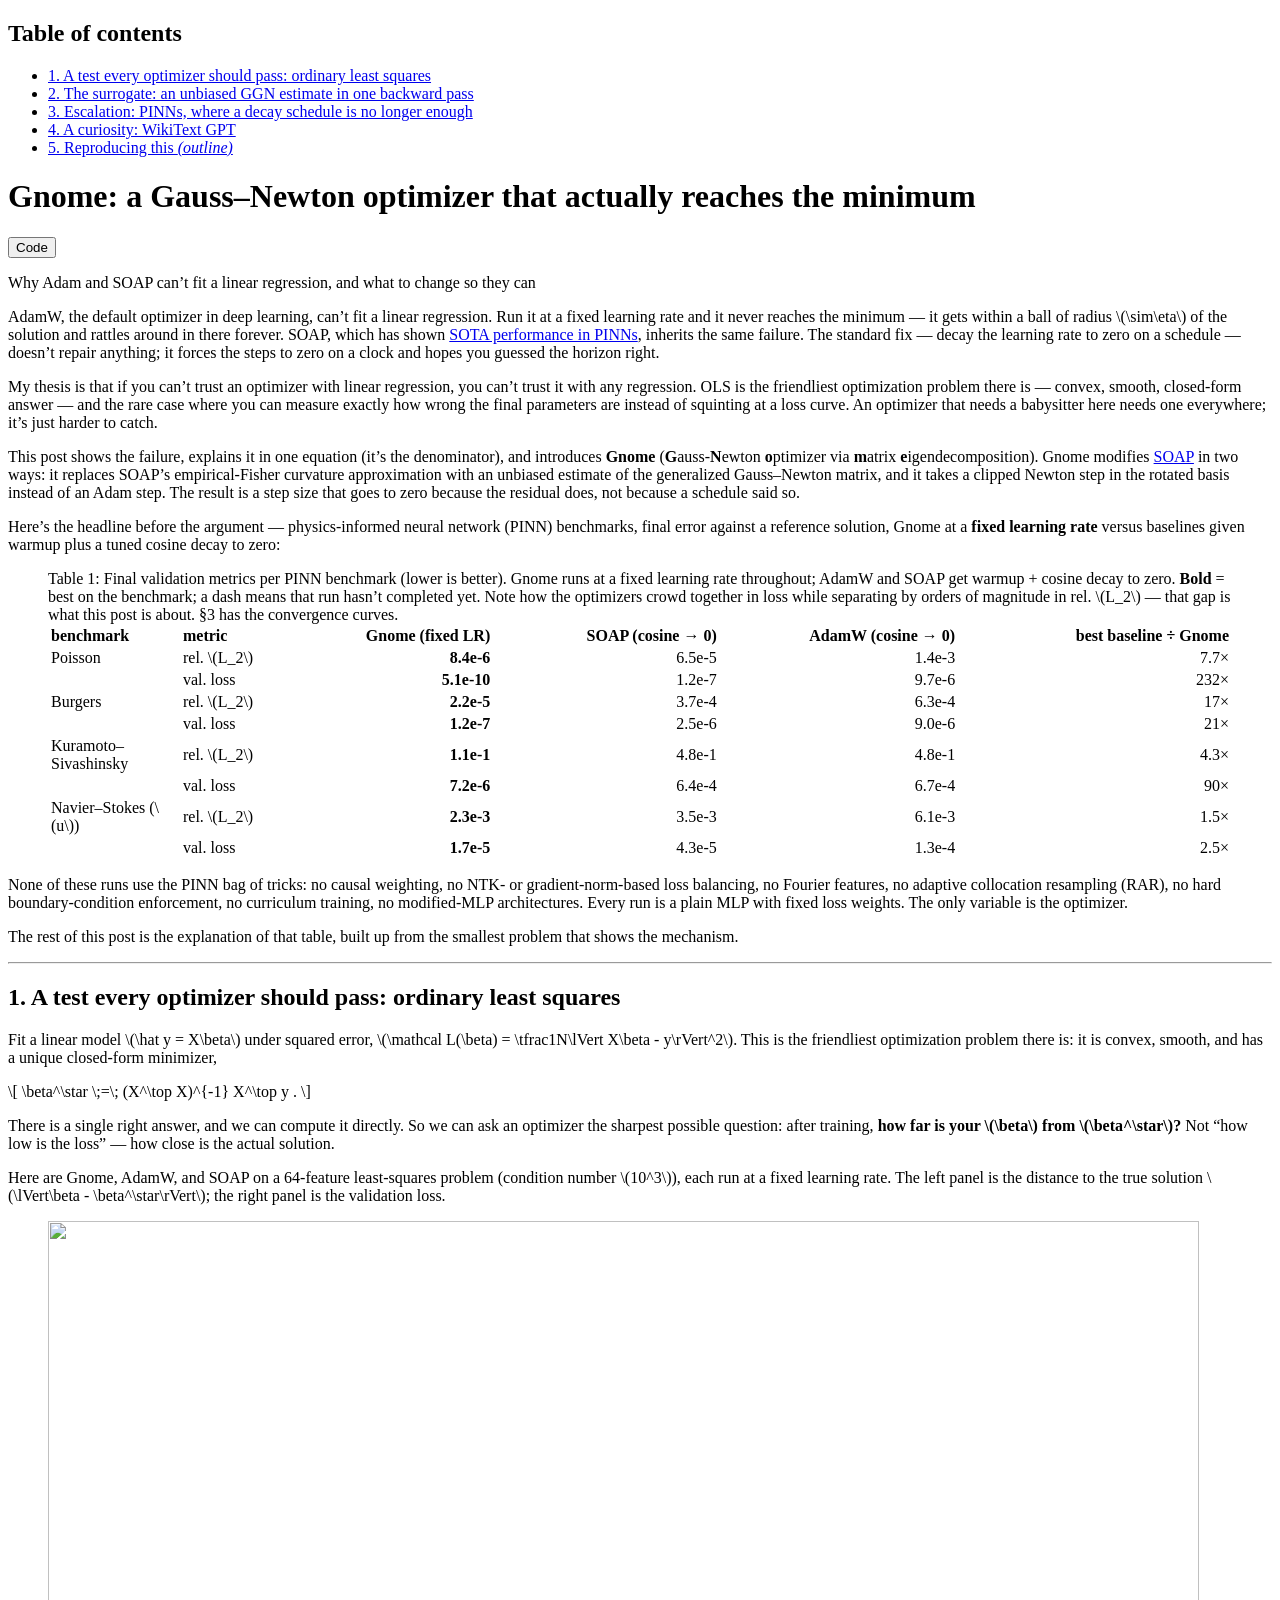
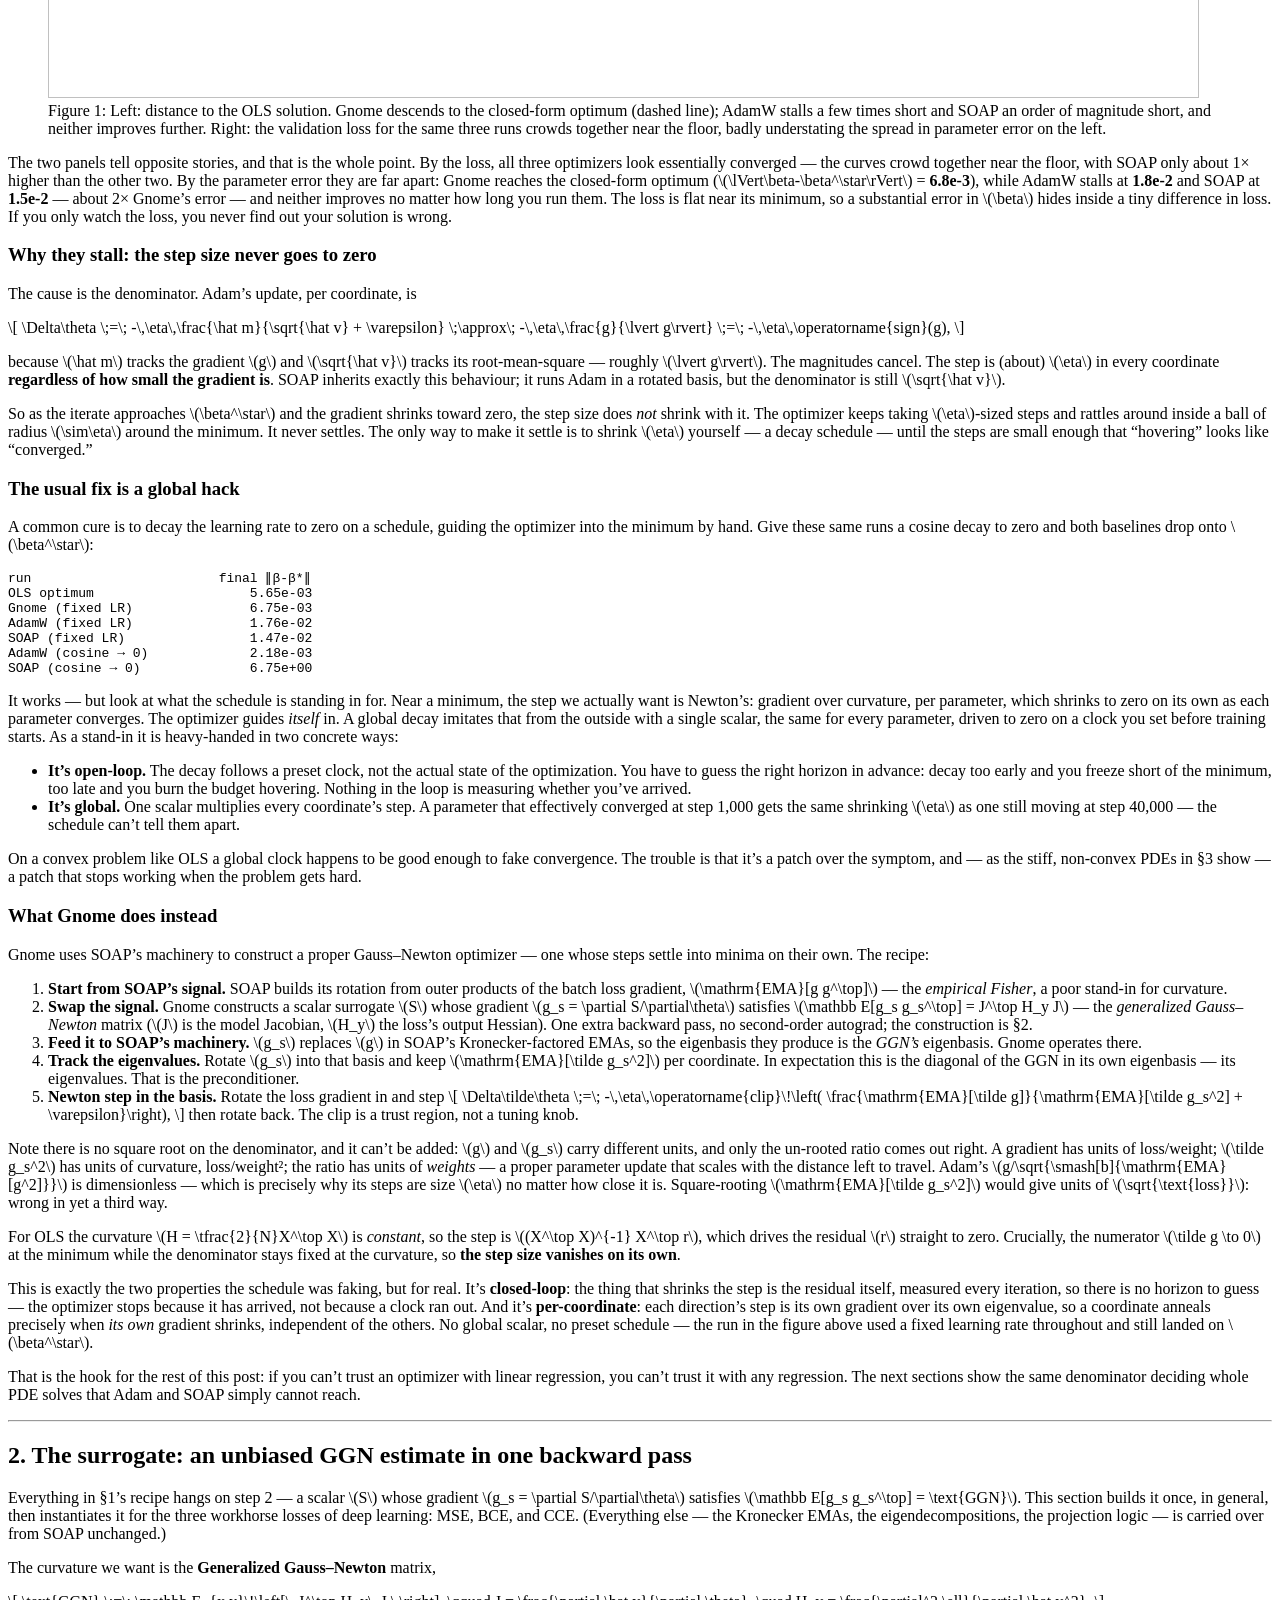
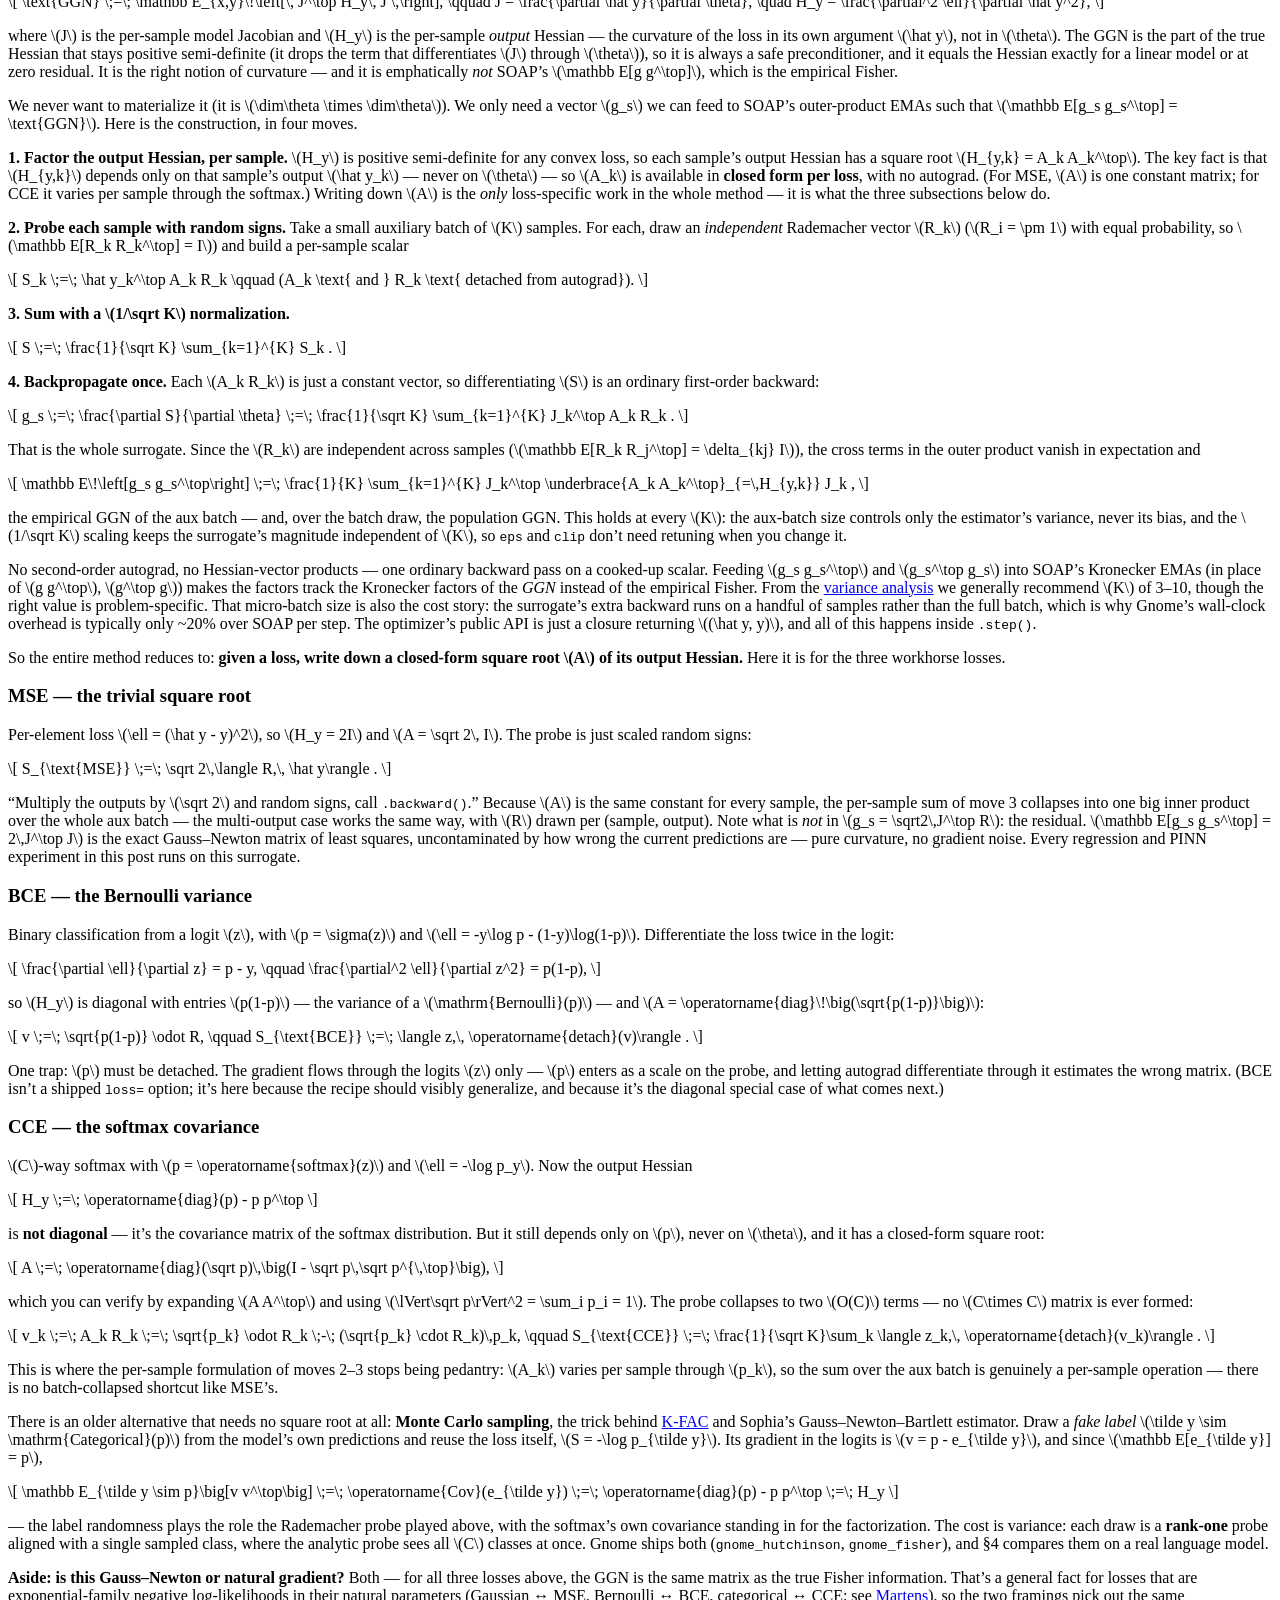
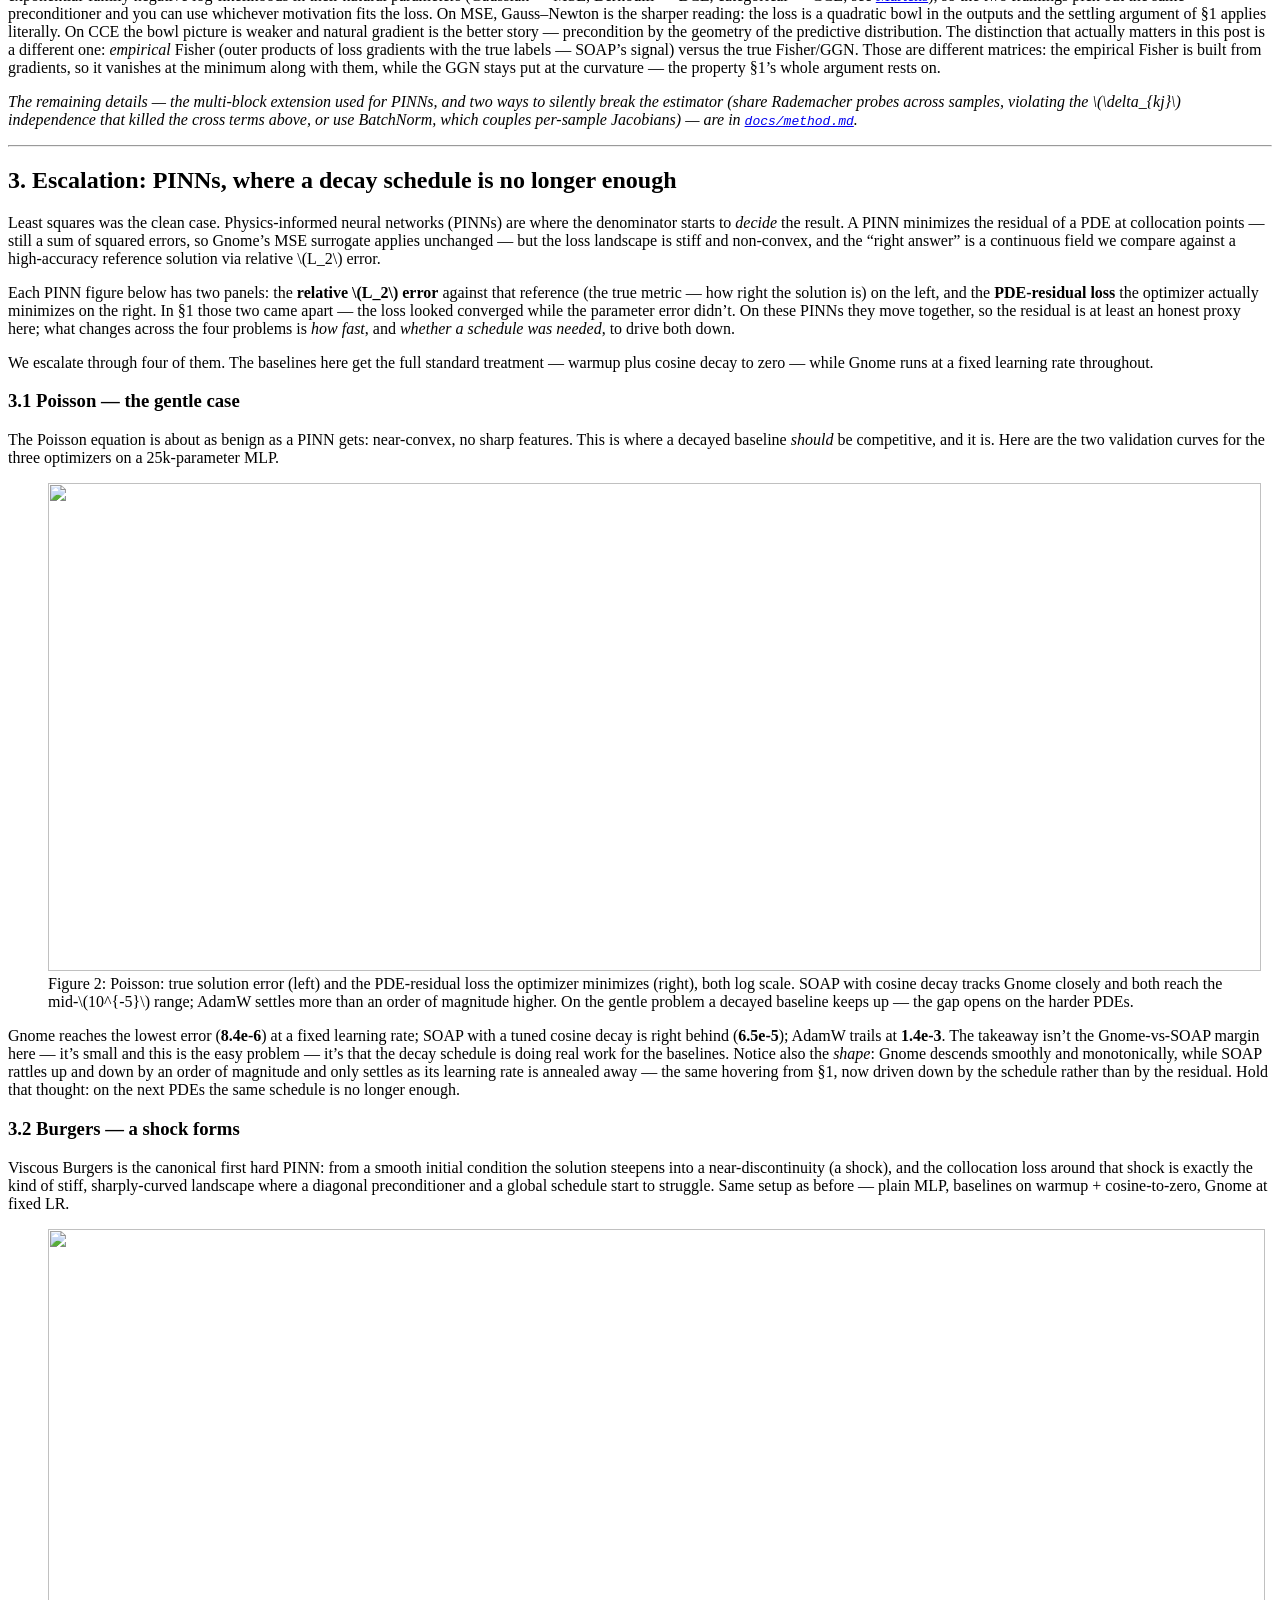
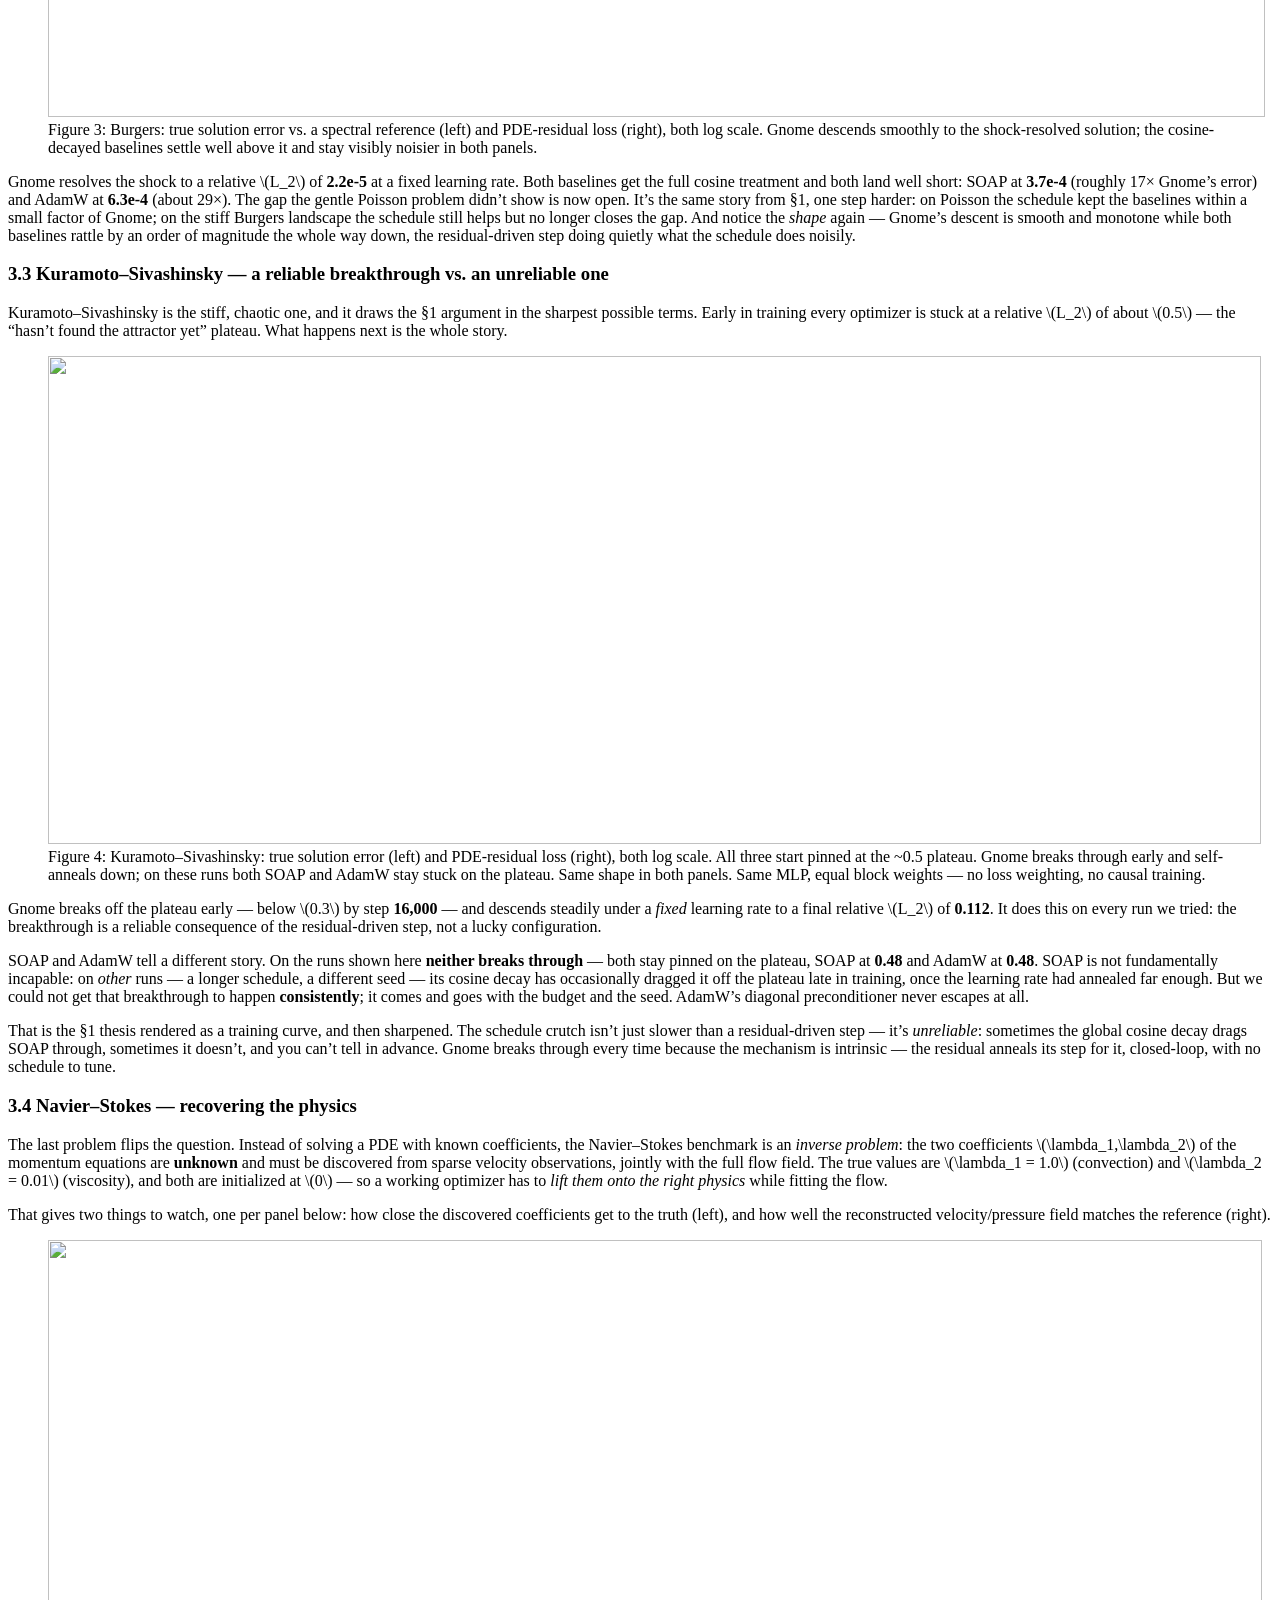
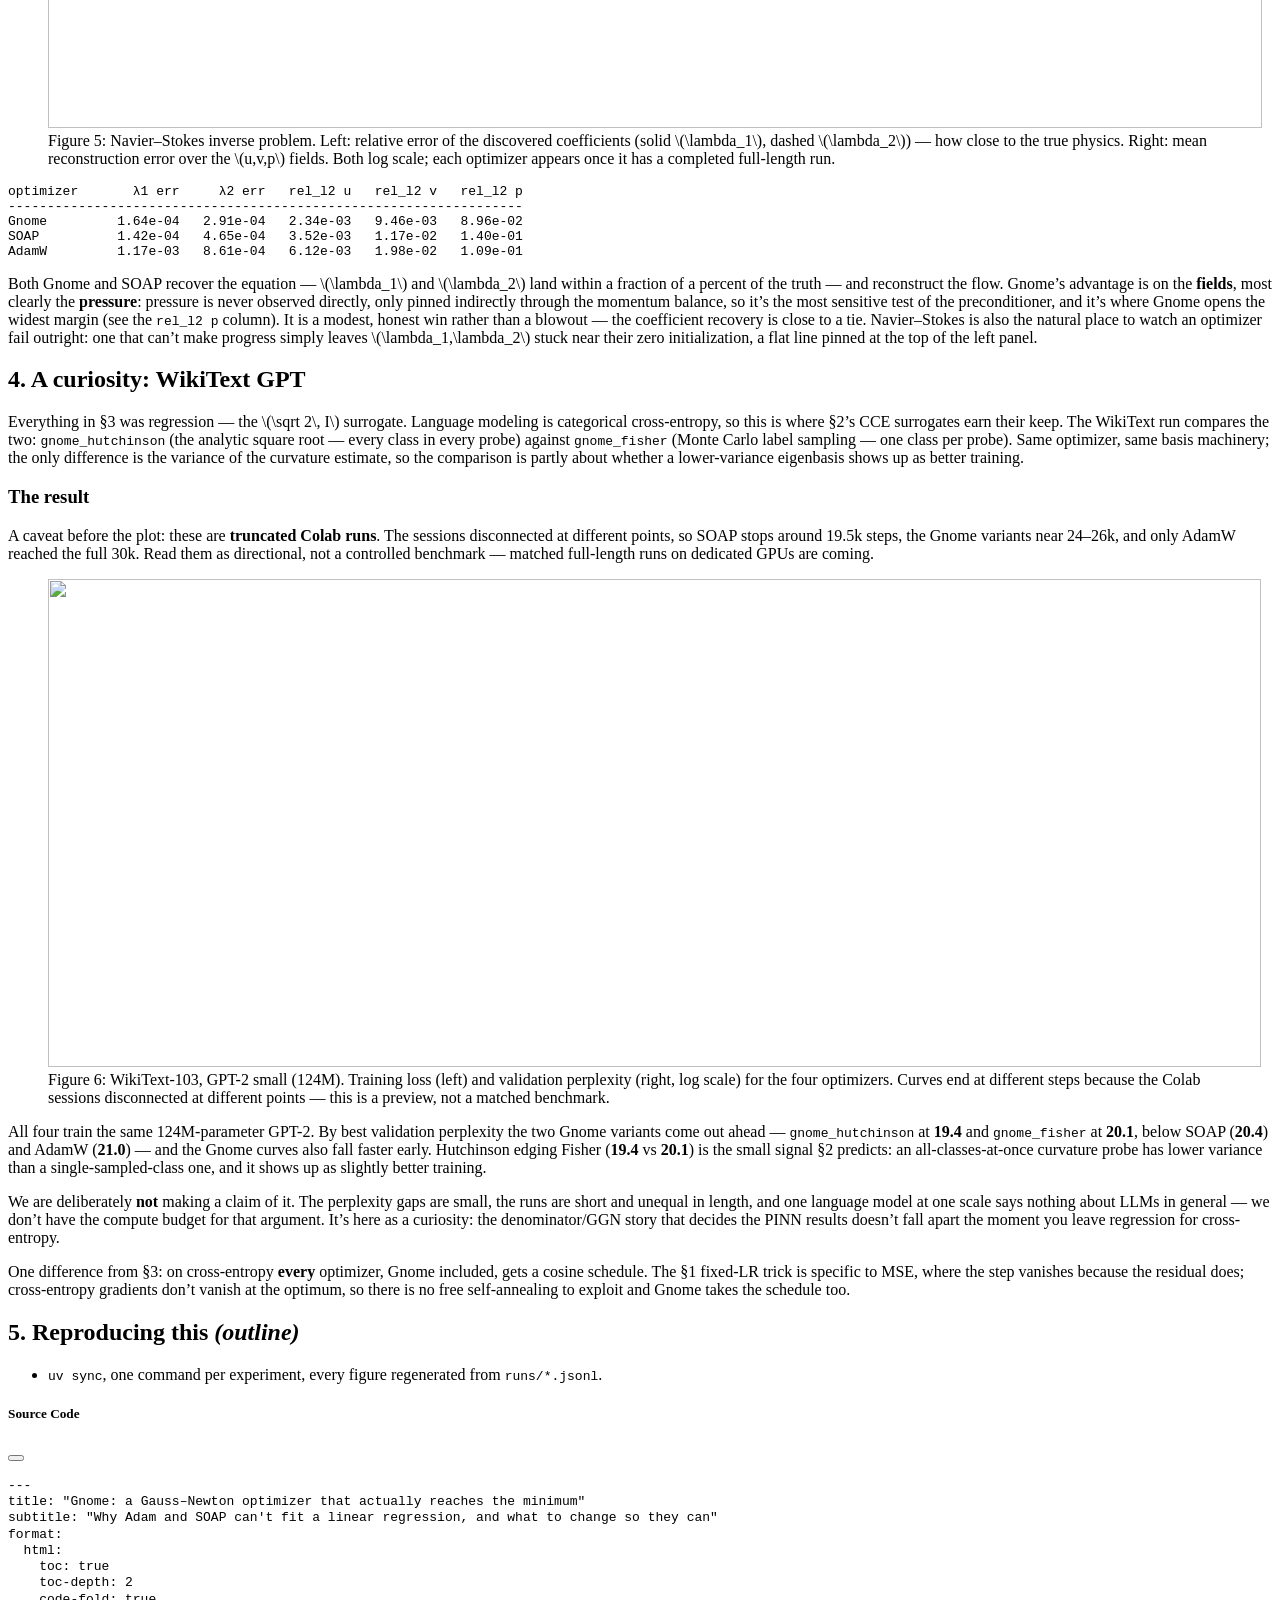
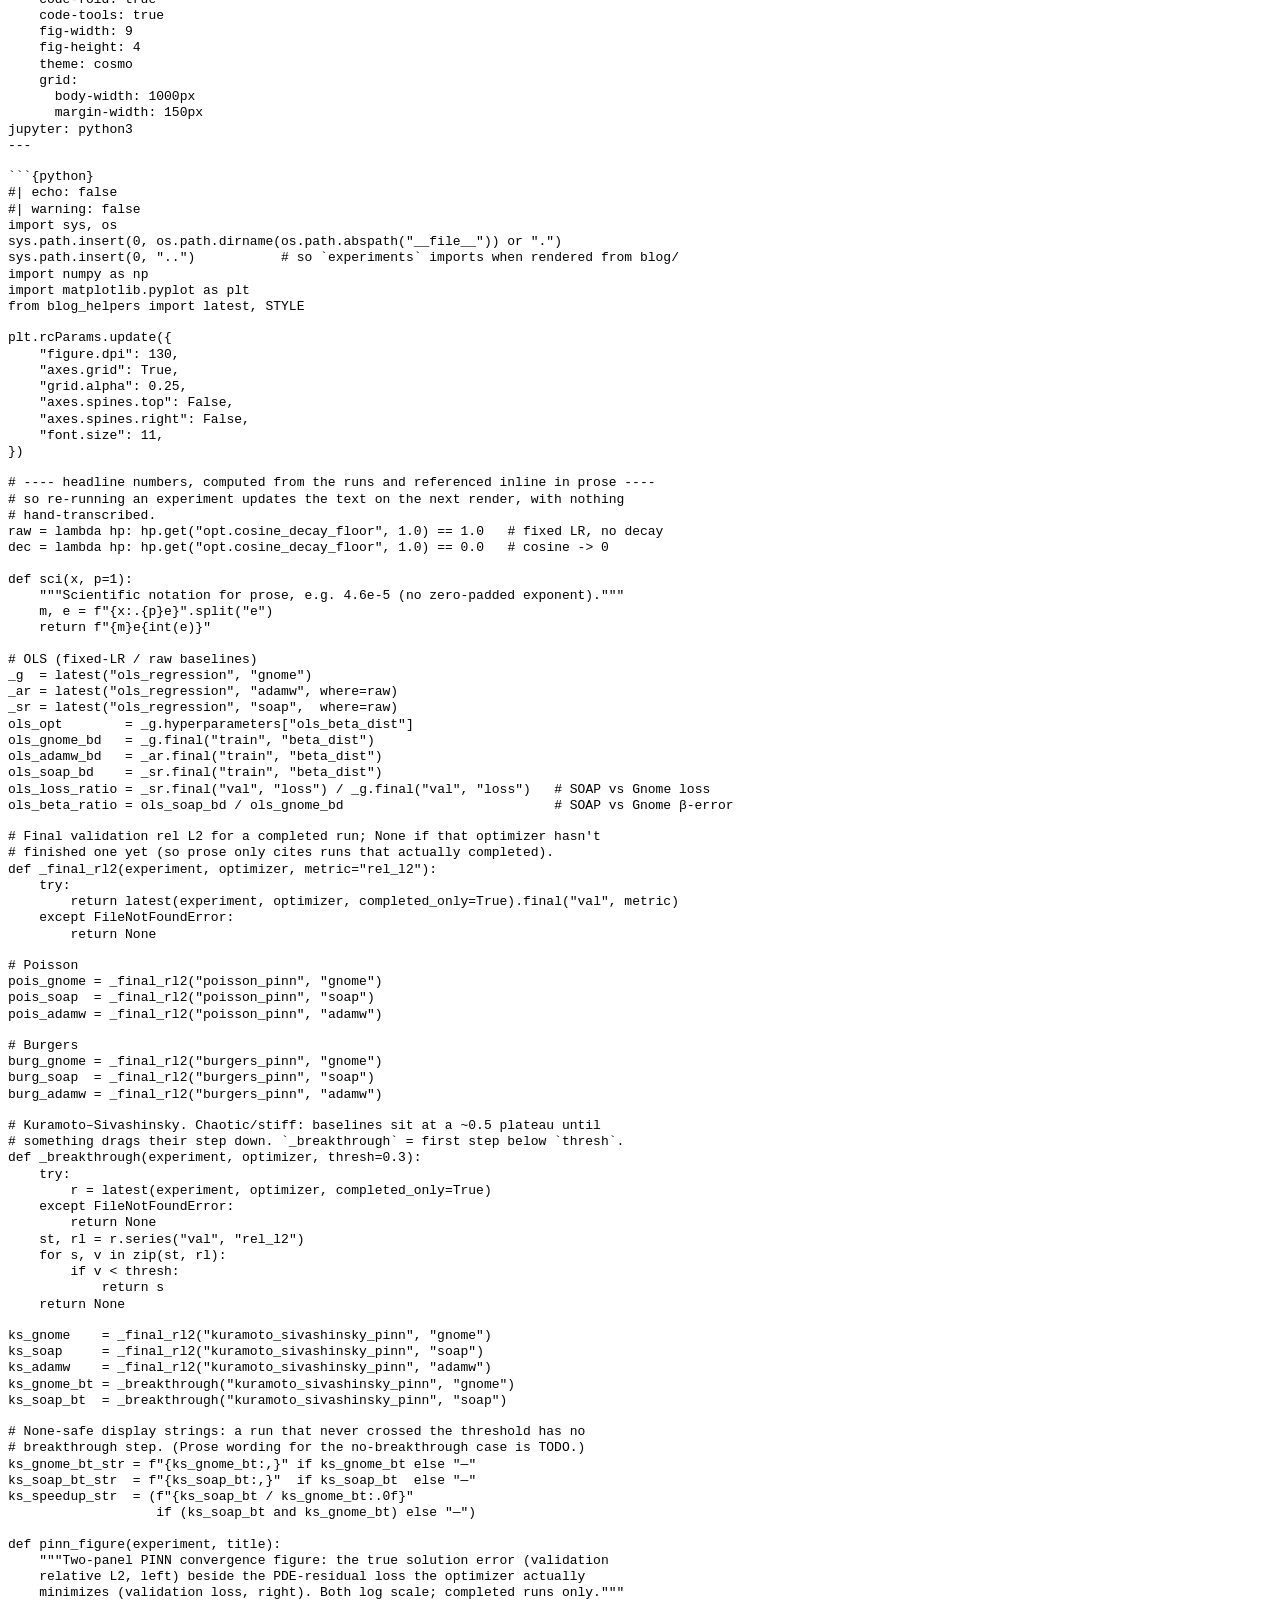
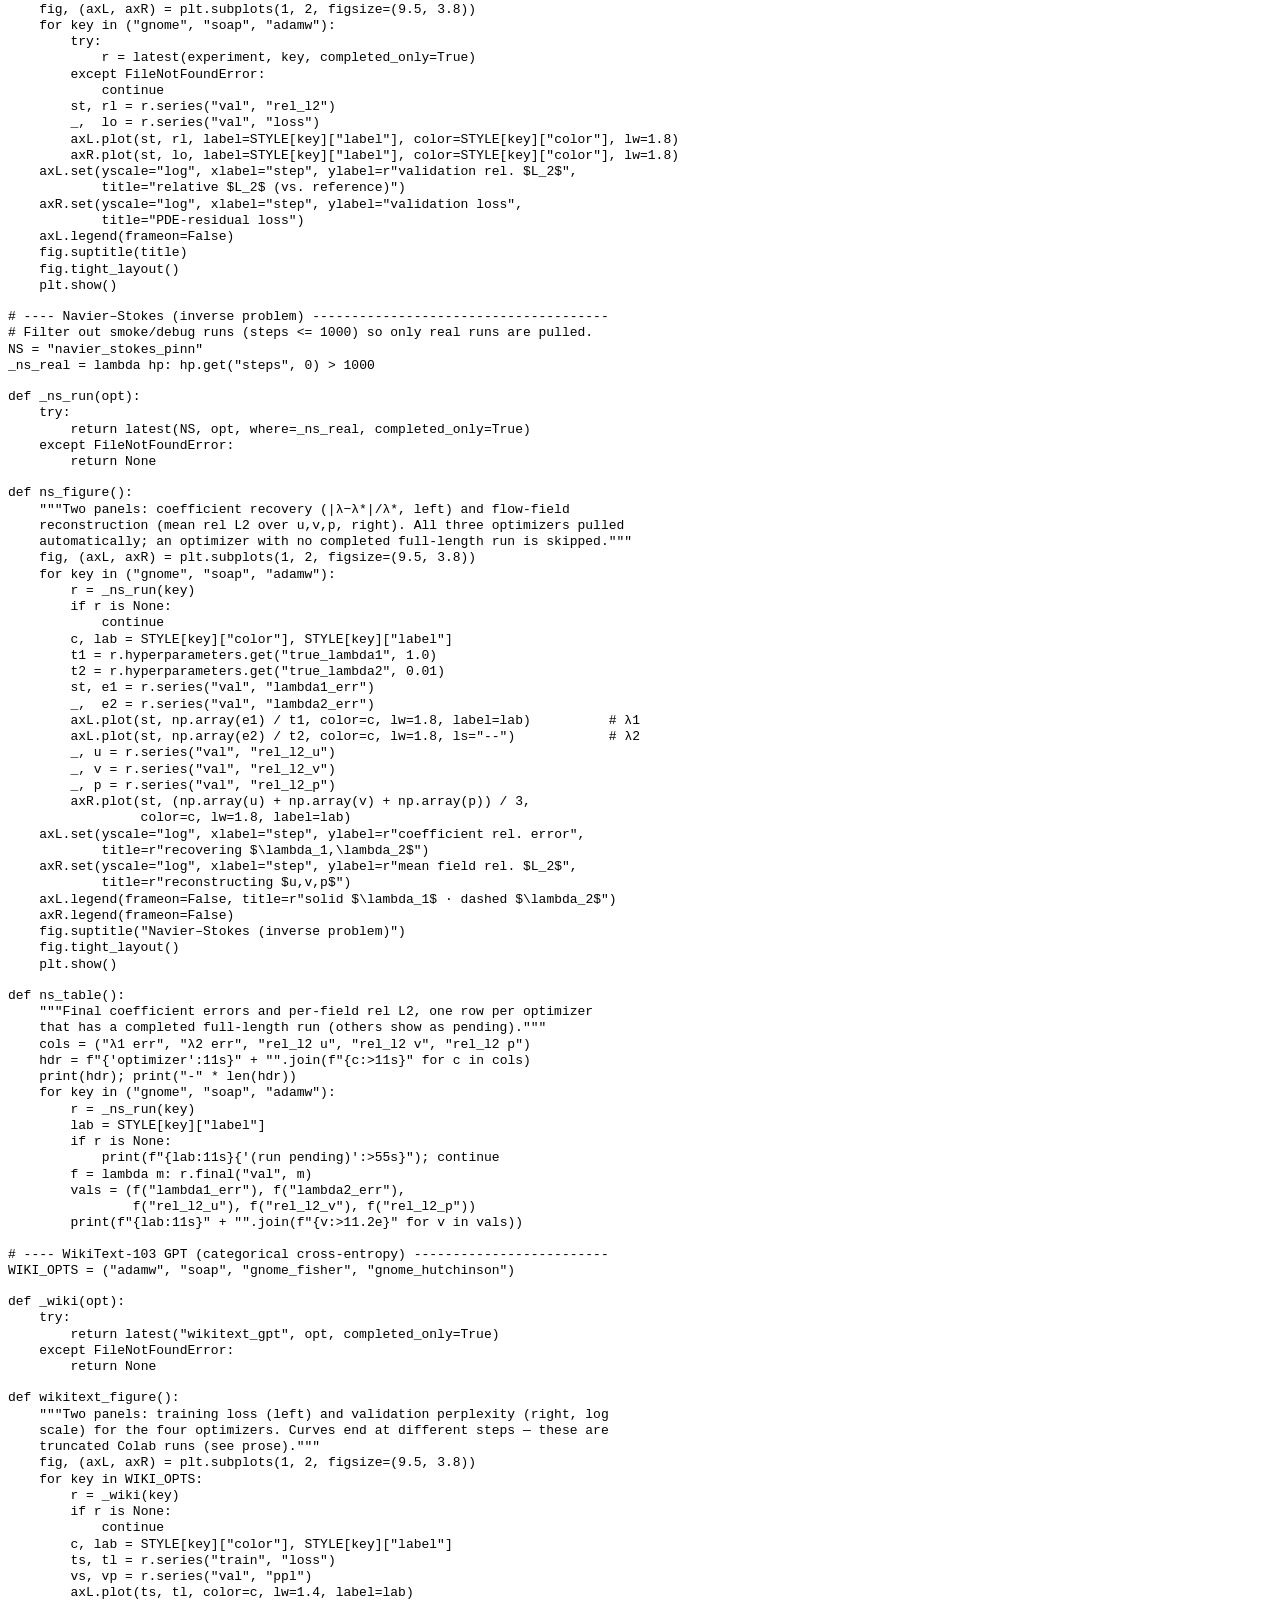
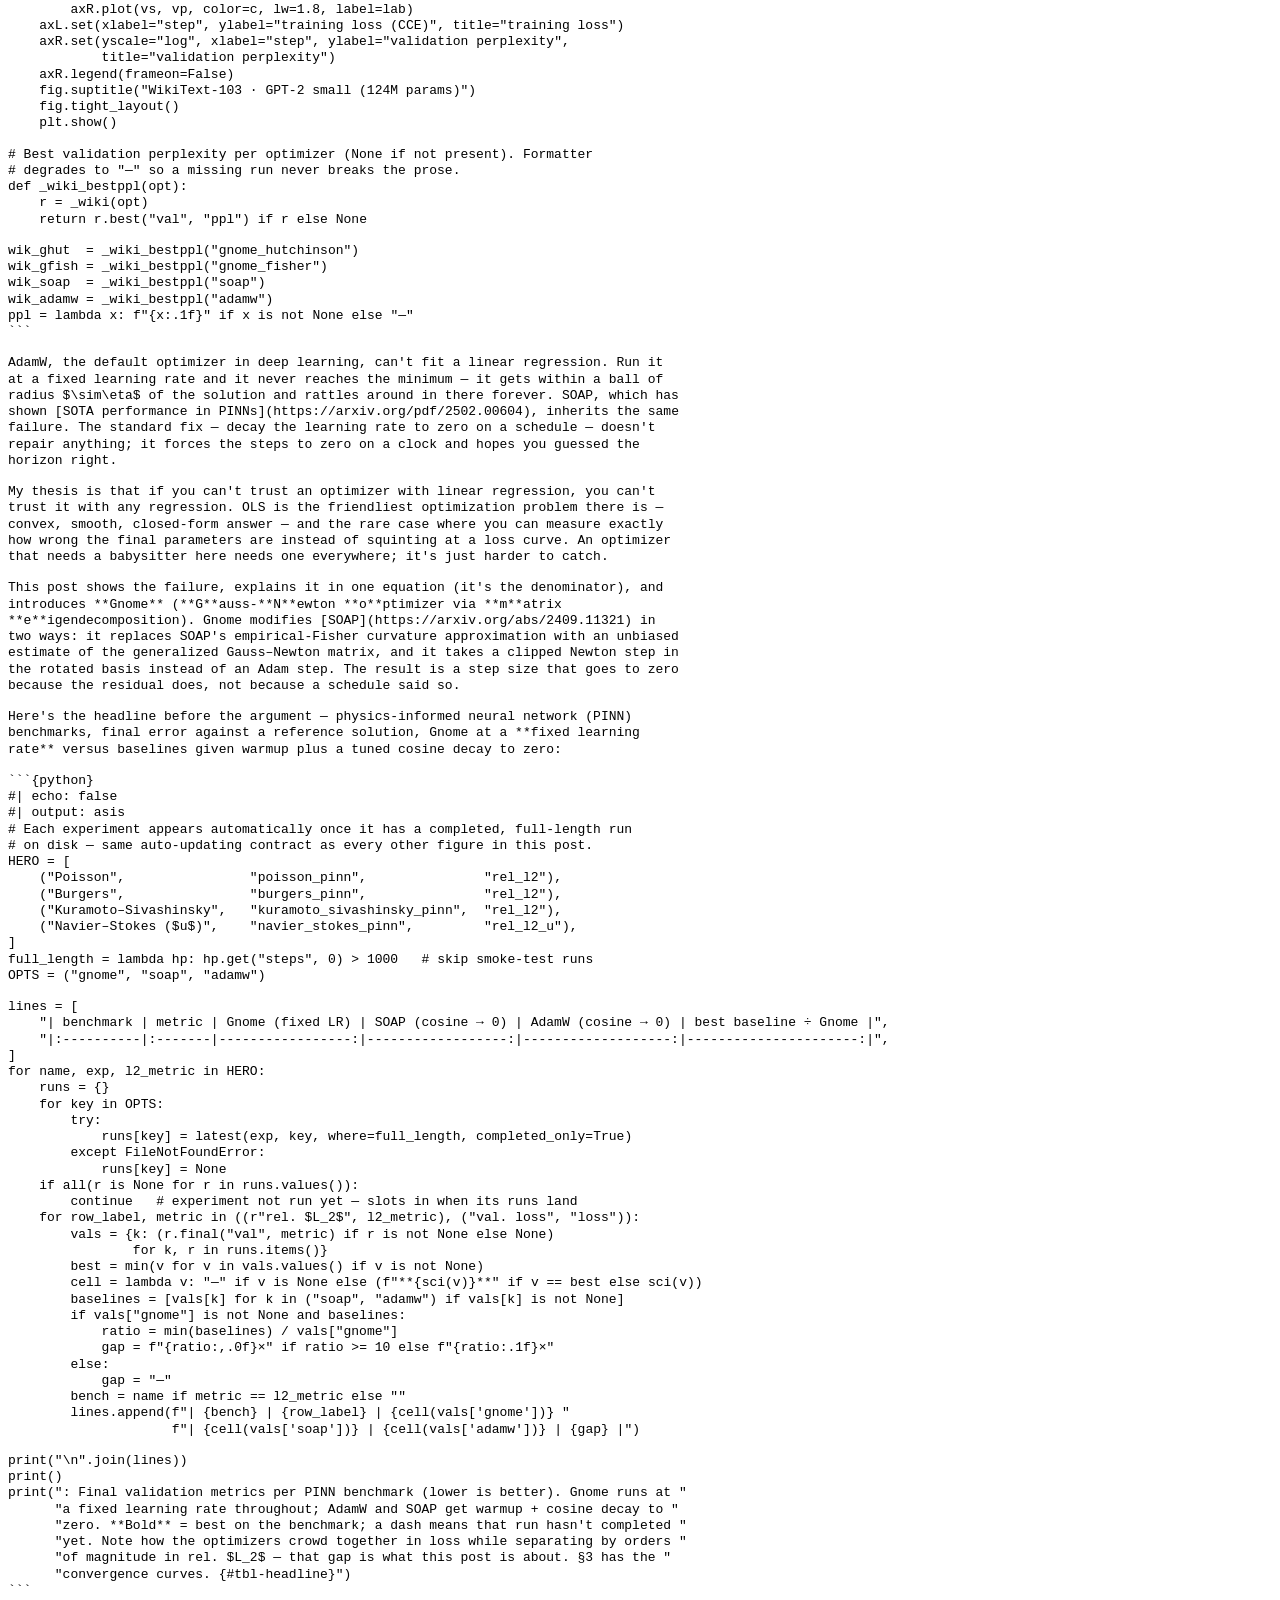
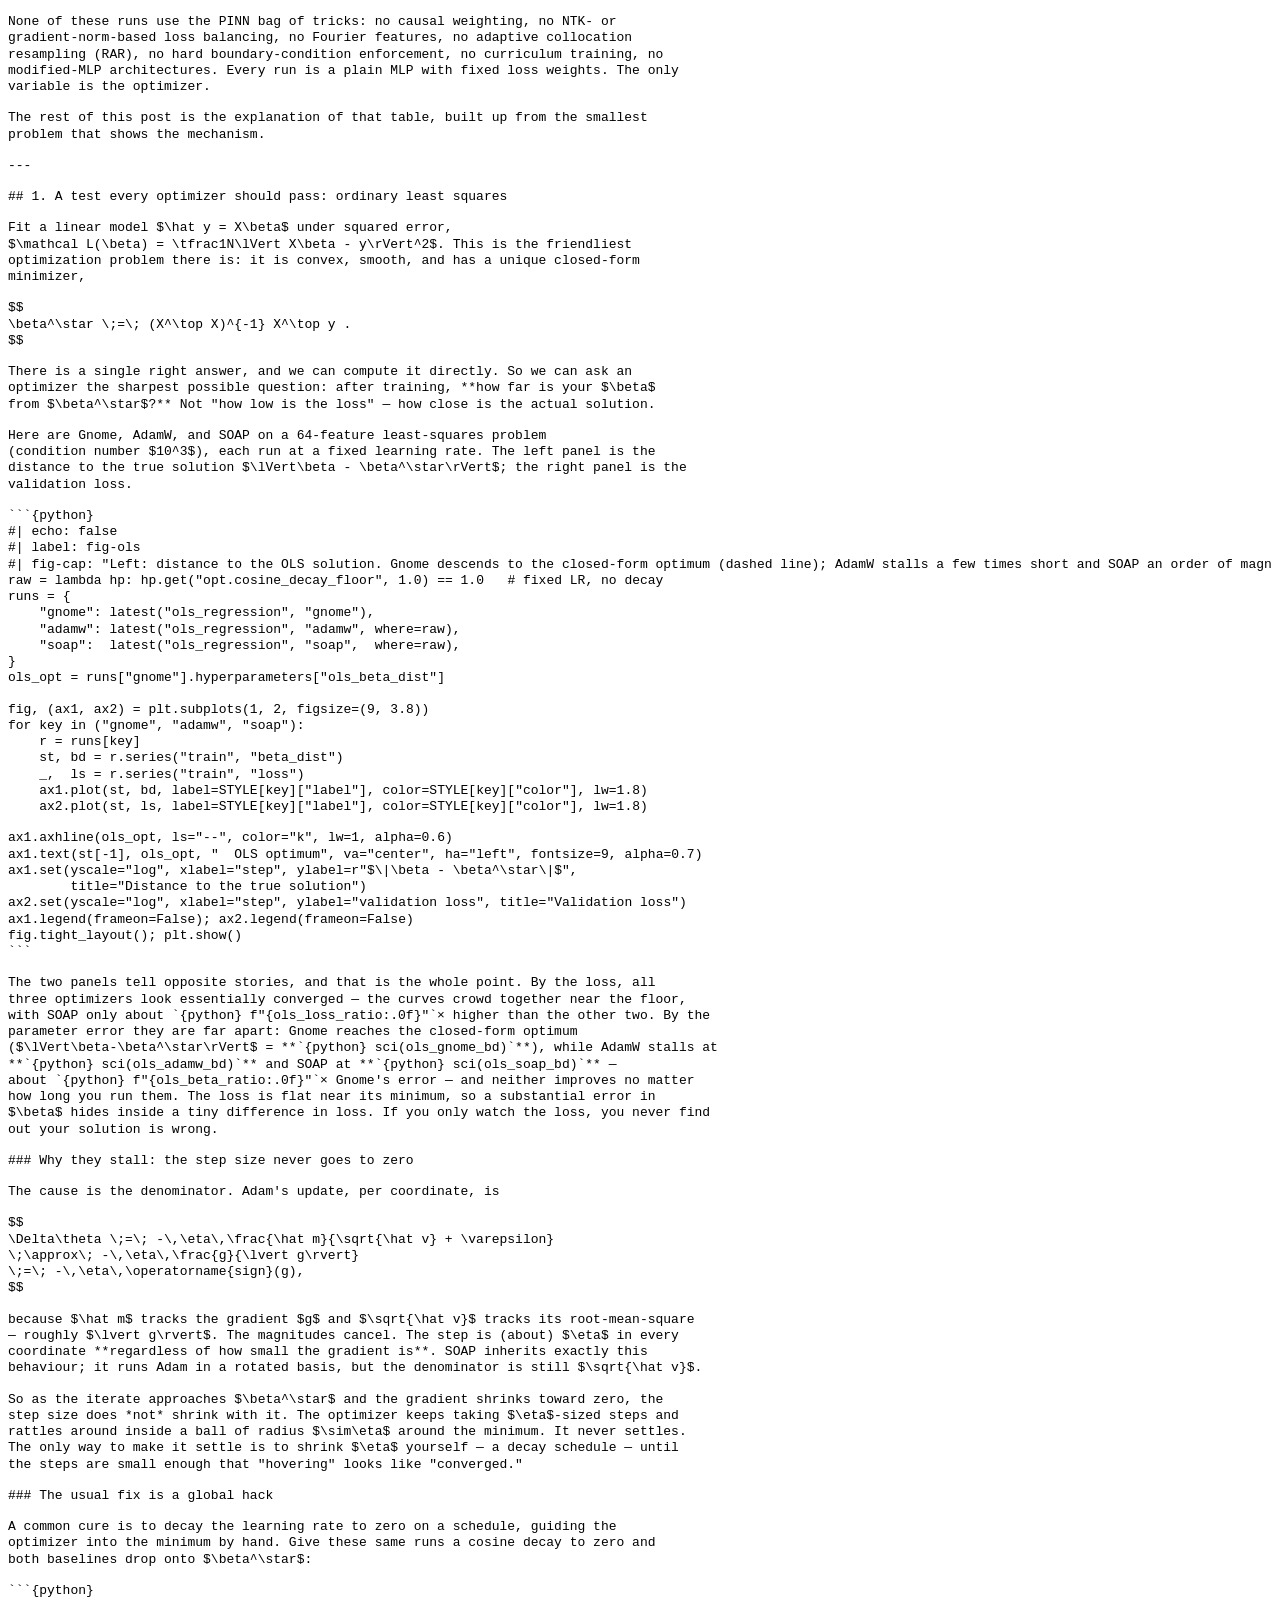
==== commit f39c1a03: "removed norm free option" ====
--- a/blog/index.html
+++ b/blog/index.html
@@ -176,34 +176,34 @@
 <tr class="odd">
 <td style="text-align: left;">Poisson</td>
 <td style="text-align: left;">rel. <span class="math inline">\(L_2\)</span></td>
-<td style="text-align: right;"><strong>4.6e-5</strong></td>
+<td style="text-align: right;"><strong>8.4e-6</strong></td>
 <td style="text-align: right;">6.5e-5</td>
 <td style="text-align: right;">1.4e-3</td>
-<td style="text-align: right;">1.4×</td>
+<td style="text-align: right;">7.7×</td>
 </tr>
 <tr class="even">
 <td style="text-align: left;"></td>
 <td style="text-align: left;">val. loss</td>
-<td style="text-align: right;"><strong>3.0e-8</strong></td>
+<td style="text-align: right;"><strong>5.1e-10</strong></td>
 <td style="text-align: right;">1.2e-7</td>
 <td style="text-align: right;">9.7e-6</td>
-<td style="text-align: right;">4.0×</td>
+<td style="text-align: right;">232×</td>
 </tr>
 <tr class="odd">
 <td style="text-align: left;">Burgers</td>
 <td style="text-align: left;">rel. <span class="math inline">\(L_2\)</span></td>
-<td style="text-align: right;"><strong>6.5e-5</strong></td>
+<td style="text-align: right;"><strong>2.2e-5</strong></td>
 <td style="text-align: right;">3.7e-4</td>
 <td style="text-align: right;">6.3e-4</td>
-<td style="text-align: right;">5.7×</td>
+<td style="text-align: right;">17×</td>
 </tr>
 <tr class="even">
 <td style="text-align: left;"></td>
 <td style="text-align: left;">val. loss</td>
-<td style="text-align: right;"><strong>3.7e-7</strong></td>
+<td style="text-align: right;"><strong>1.2e-7</strong></td>
 <td style="text-align: right;">2.5e-6</td>
 <td style="text-align: right;">9.0e-6</td>
-<td style="text-align: right;">6.7×</td>
+<td style="text-align: right;">21×</td>
 </tr>
 <tr class="odd">
 <td style="text-align: left;">Kuramoto–Sivashinsky</td>
@@ -224,18 +224,18 @@
 <tr class="odd">
 <td style="text-align: left;">Navier–Stokes (<span class="math inline">\(u\)</span>)</td>
 <td style="text-align: left;">rel. <span class="math inline">\(L_2\)</span></td>
-<td style="text-align: right;"><strong>2.5e-3</strong></td>
+<td style="text-align: right;"><strong>2.3e-3</strong></td>
 <td style="text-align: right;">3.5e-3</td>
 <td style="text-align: right;">6.1e-3</td>
-<td style="text-align: right;">1.4×</td>
+<td style="text-align: right;">1.5×</td>
 </tr>
 <tr class="even">
 <td style="text-align: left;"></td>
 <td style="text-align: left;">val. loss</td>
-<td style="text-align: right;"><strong>2.0e-5</strong></td>
+<td style="text-align: right;"><strong>1.7e-5</strong></td>
 <td style="text-align: right;">4.3e-5</td>
 <td style="text-align: right;">1.3e-4</td>
-<td style="text-align: right;">2.1×</td>
+<td style="text-align: right;">2.5×</td>
 </tr>
 </tbody>
 </table>
@@ -282,7 +282,7 @@
 <section id="the-usual-fix-is-a-global-hack" class="level3">
 <h3 class="anchored" data-anchor-id="the-usual-fix-is-a-global-hack">The usual fix is a global hack</h3>
 <p>A common cure is to decay the learning rate to zero on a schedule, guiding the optimizer into the minimum by hand. Give these same runs a cosine decay to zero and both baselines drop onto <span class="math inline">\(\beta^\star\)</span>:</p>
-<div id="e1caf159" class="cell" data-execution_count="4">
+<div id="b2260135" class="cell" data-execution_count="4">
 <div class="cell-output cell-output-stdout">
 <pre><code>run                        final ‖β-β*‖
 OLS optimum                    5.65e-03
@@ -429,7 +429,7 @@
 </div>
 </div>
 </div>
-<p>Gnome reaches the lowest error (<strong>4.6e-5</strong>) at a fixed learning rate; SOAP with a tuned cosine decay is right behind (<strong>6.5e-5</strong>); AdamW trails at <strong>1.4e-3</strong>. The takeaway isn’t the Gnome-vs-SOAP margin here — it’s small and this is the easy problem — it’s that the decay schedule is doing real work for the baselines. Notice also the <em>shape</em>: Gnome descends smoothly and monotonically, while SOAP rattles up and down by an order of magnitude and only settles as its learning rate is annealed away — the same hovering from §1, now driven down by the schedule rather than by the residual. Hold that thought: on the next PDEs the same schedule is no longer enough.</p>
+<p>Gnome reaches the lowest error (<strong>8.4e-6</strong>) at a fixed learning rate; SOAP with a tuned cosine decay is right behind (<strong>6.5e-5</strong>); AdamW trails at <strong>1.4e-3</strong>. The takeaway isn’t the Gnome-vs-SOAP margin here — it’s small and this is the easy problem — it’s that the decay schedule is doing real work for the baselines. Notice also the <em>shape</em>: Gnome descends smoothly and monotonically, while SOAP rattles up and down by an order of magnitude and only settles as its learning rate is annealed away — the same hovering from §1, now driven down by the schedule rather than by the residual. Hold that thought: on the next PDEs the same schedule is no longer enough.</p>
 </section>
 <section id="burgers-a-shock-forms" class="level3">
 <h3 class="anchored" data-anchor-id="burgers-a-shock-forms">3.2 Burgers — a shock forms</h3>
@@ -448,7 +448,7 @@
 </div>
 </div>
 </div>
-<p>Gnome resolves the shock to a relative <span class="math inline">\(L_2\)</span> of <strong>6.5e-5</strong> at a fixed learning rate. Both baselines get the full cosine treatment and both land well short: SOAP at <strong>3.7e-4</strong> (roughly 6× Gnome’s error) and AdamW at <strong>6.3e-4</strong> (about 10×). The gap the gentle Poisson problem didn’t show is now open. It’s the same story from §1, one step harder: on Poisson the schedule kept the baselines within a small factor of Gnome; on the stiff Burgers landscape the schedule still helps but no longer closes the gap. And notice the <em>shape</em> again — Gnome’s descent is smooth and monotone while both baselines rattle by an order of magnitude the whole way down, the residual-driven step doing quietly what the schedule does noisily.</p>
+<p>Gnome resolves the shock to a relative <span class="math inline">\(L_2\)</span> of <strong>2.2e-5</strong> at a fixed learning rate. Both baselines get the full cosine treatment and both land well short: SOAP at <strong>3.7e-4</strong> (roughly 17× Gnome’s error) and AdamW at <strong>6.3e-4</strong> (about 29×). The gap the gentle Poisson problem didn’t show is now open. It’s the same story from §1, one step harder: on Poisson the schedule kept the baselines within a small factor of Gnome; on the stiff Burgers landscape the schedule still helps but no longer closes the gap. And notice the <em>shape</em> again — Gnome’s descent is smooth and monotone while both baselines rattle by an order of magnitude the whole way down, the residual-driven step doing quietly what the schedule does noisily.</p>
 </section>
 <section id="kuramotosivashinsky-a-reliable-breakthrough-vs.-an-unreliable-one" class="level3">
 <h3 class="anchored" data-anchor-id="kuramotosivashinsky-a-reliable-breakthrough-vs.-an-unreliable-one">3.3 Kuramoto–Sivashinsky — a reliable breakthrough vs.&nbsp;an unreliable one</h3>
@@ -489,11 +489,11 @@
 </div>
 </div>
 </div>
-<div id="5474f291" class="cell" data-execution_count="9">
+<div id="951e1086" class="cell" data-execution_count="9">
 <div class="cell-output cell-output-stdout">
 <pre><code>optimizer       λ1 err     λ2 err   rel_l2 u   rel_l2 v   rel_l2 p
 ------------------------------------------------------------------
-Gnome         2.82e-04   2.86e-04   2.47e-03   9.79e-03   7.84e-02
+Gnome         1.64e-04   2.91e-04   2.34e-03   9.46e-03   8.96e-02
 SOAP          1.42e-04   4.65e-04   3.52e-03   1.17e-02   1.40e-01
 AdamW         1.17e-03   8.61e-04   6.12e-03   1.98e-02   1.09e-01</code></pre>
 </div>
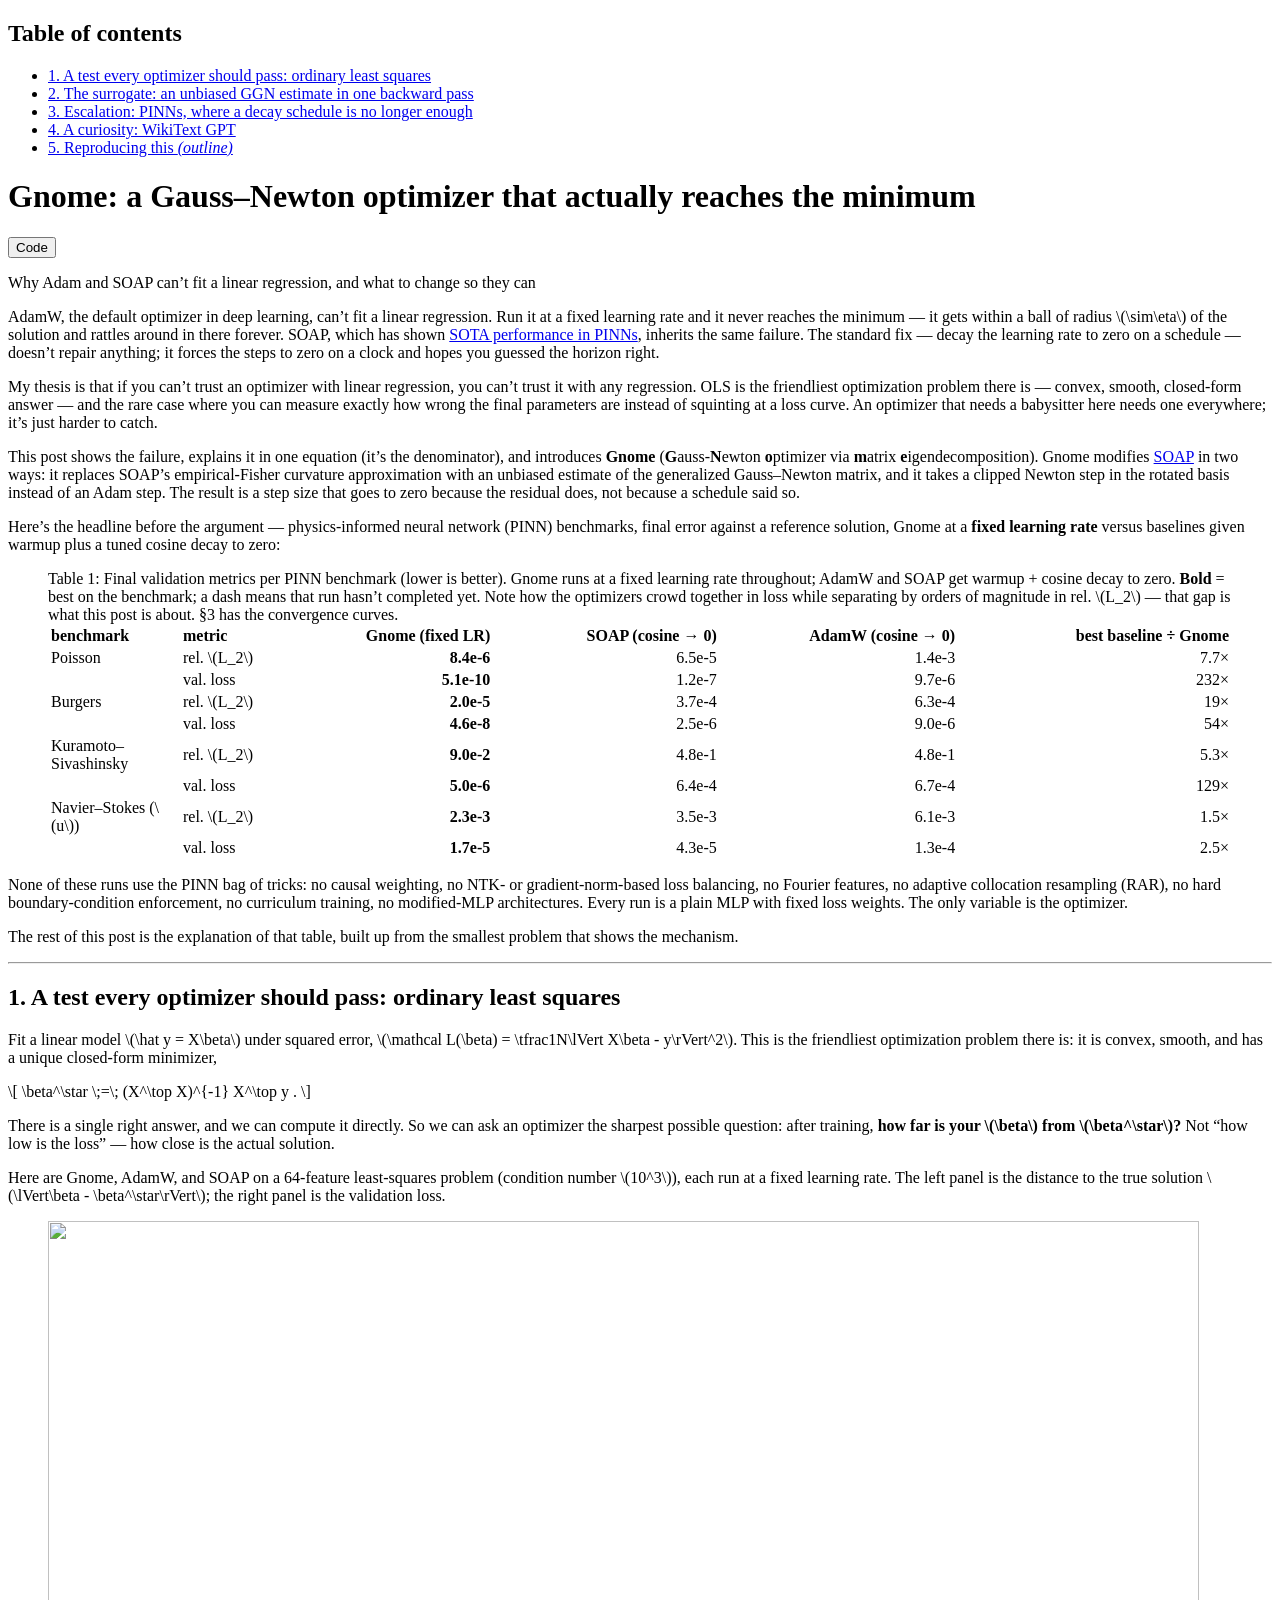
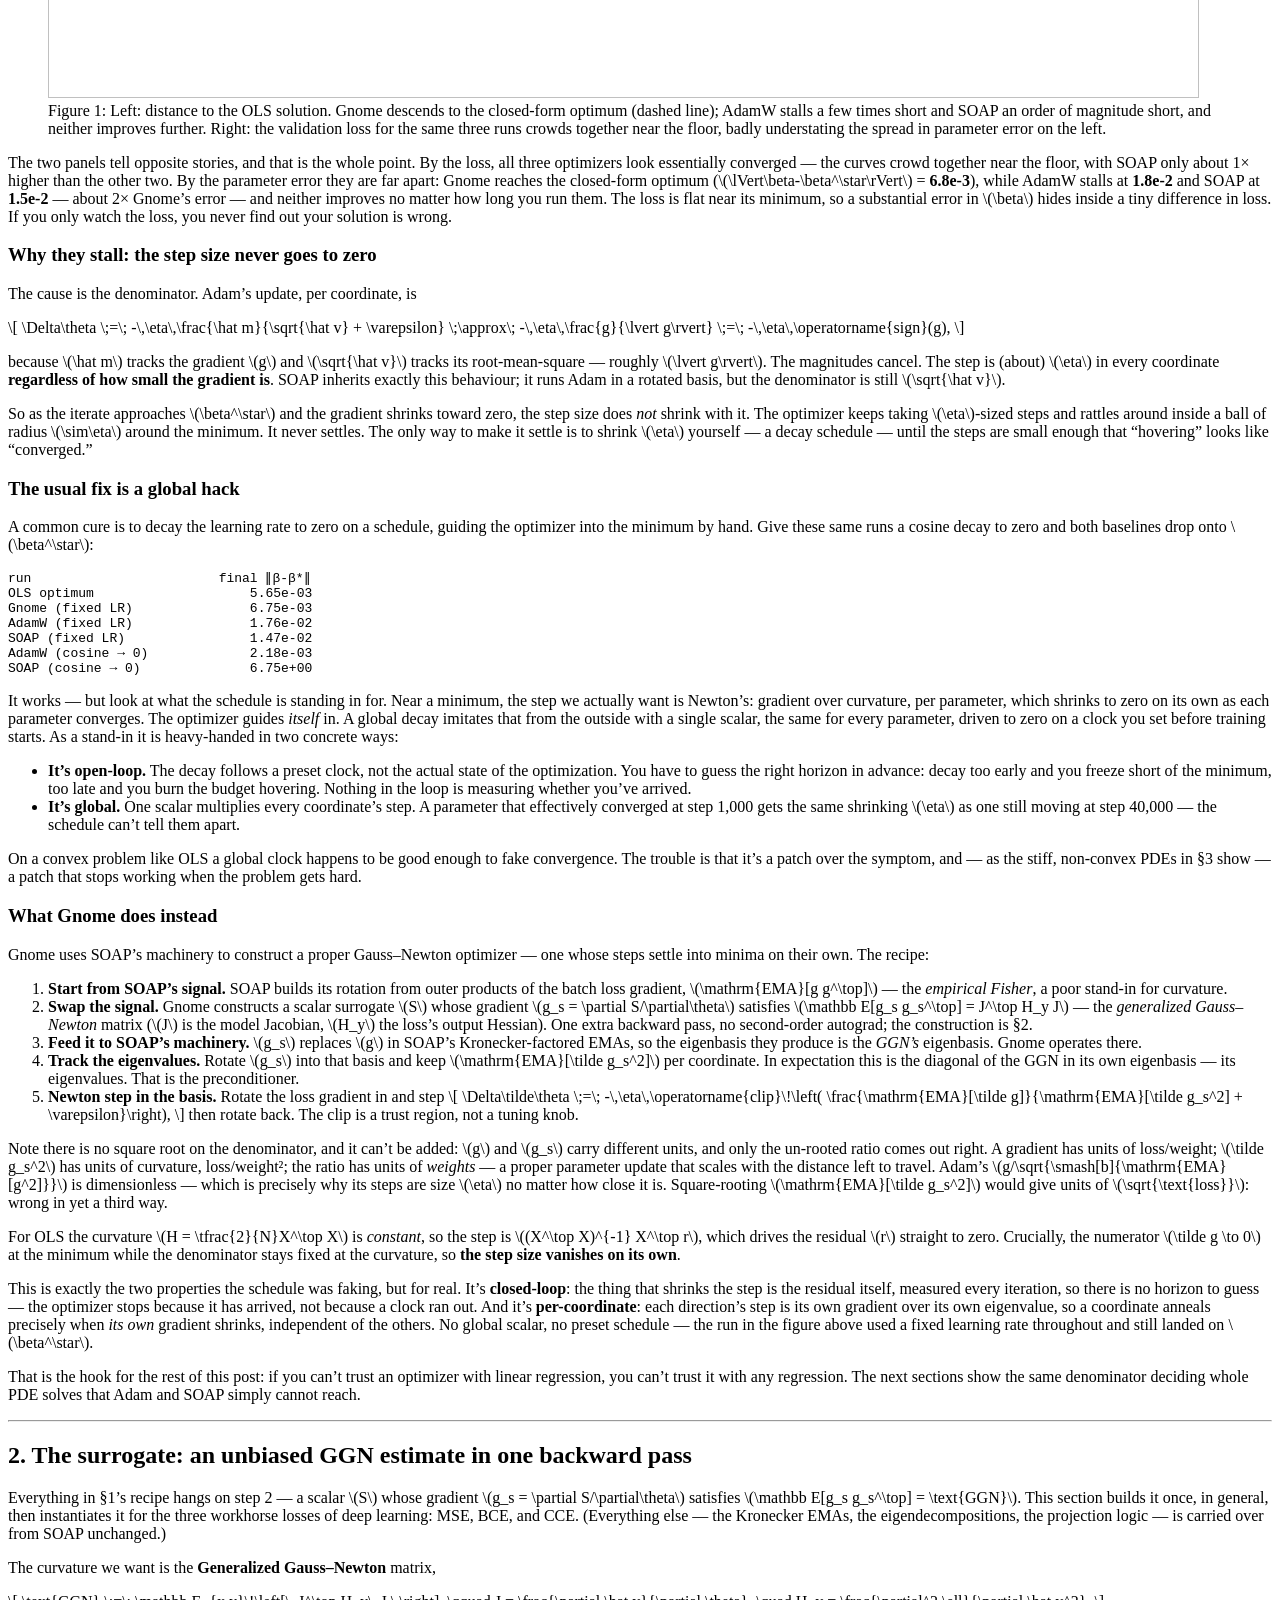
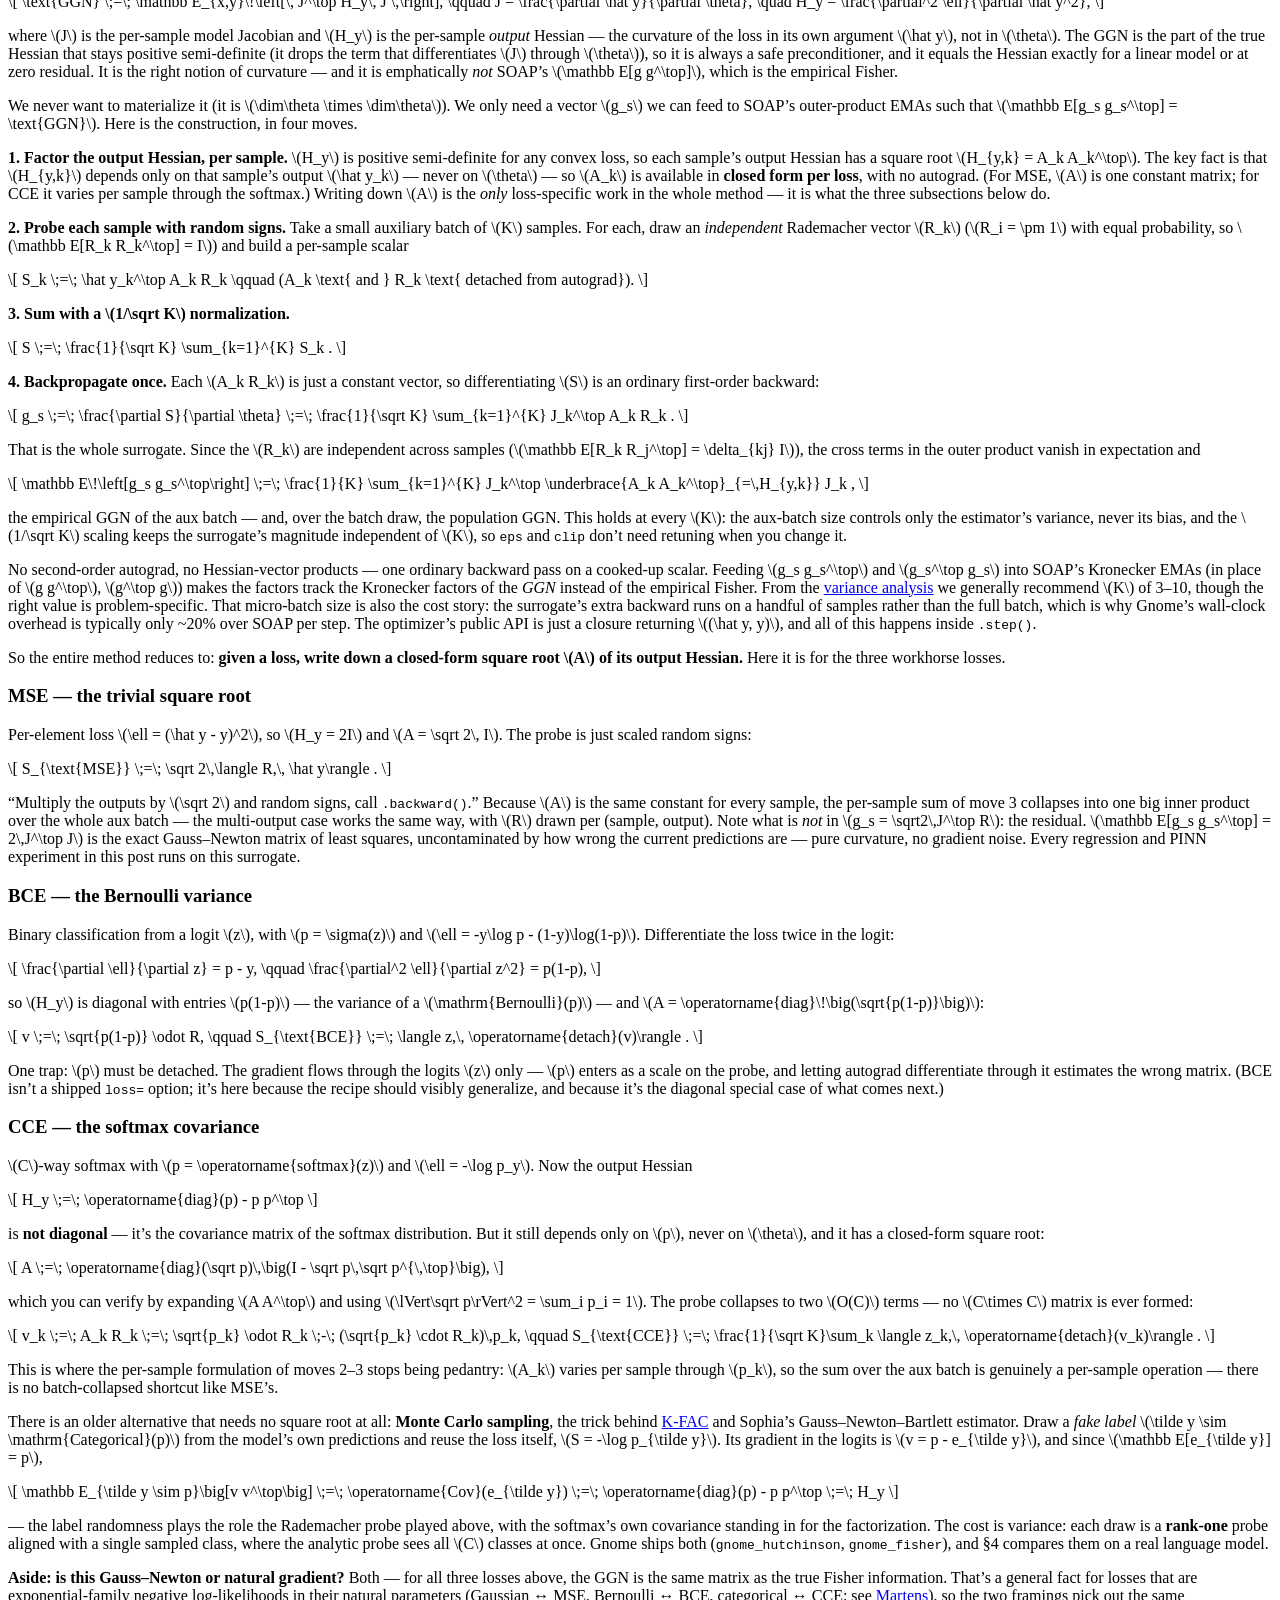
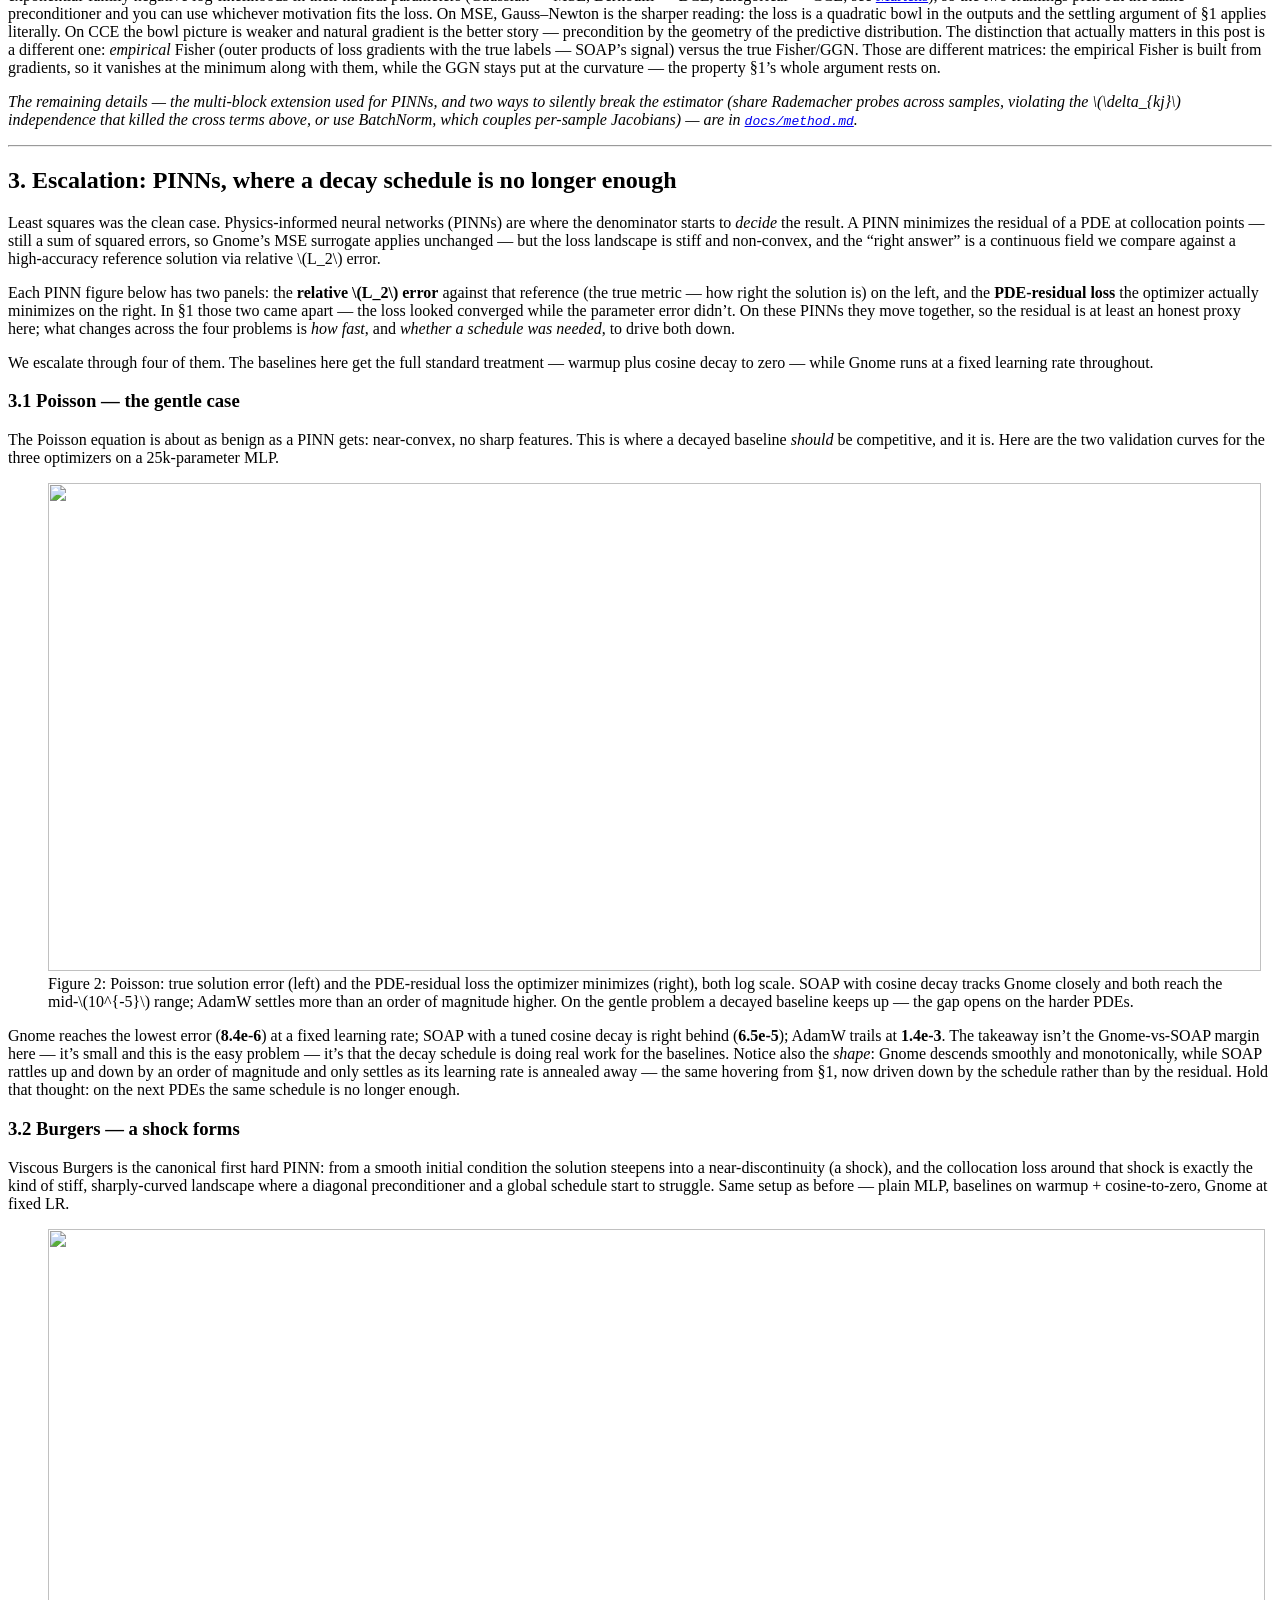
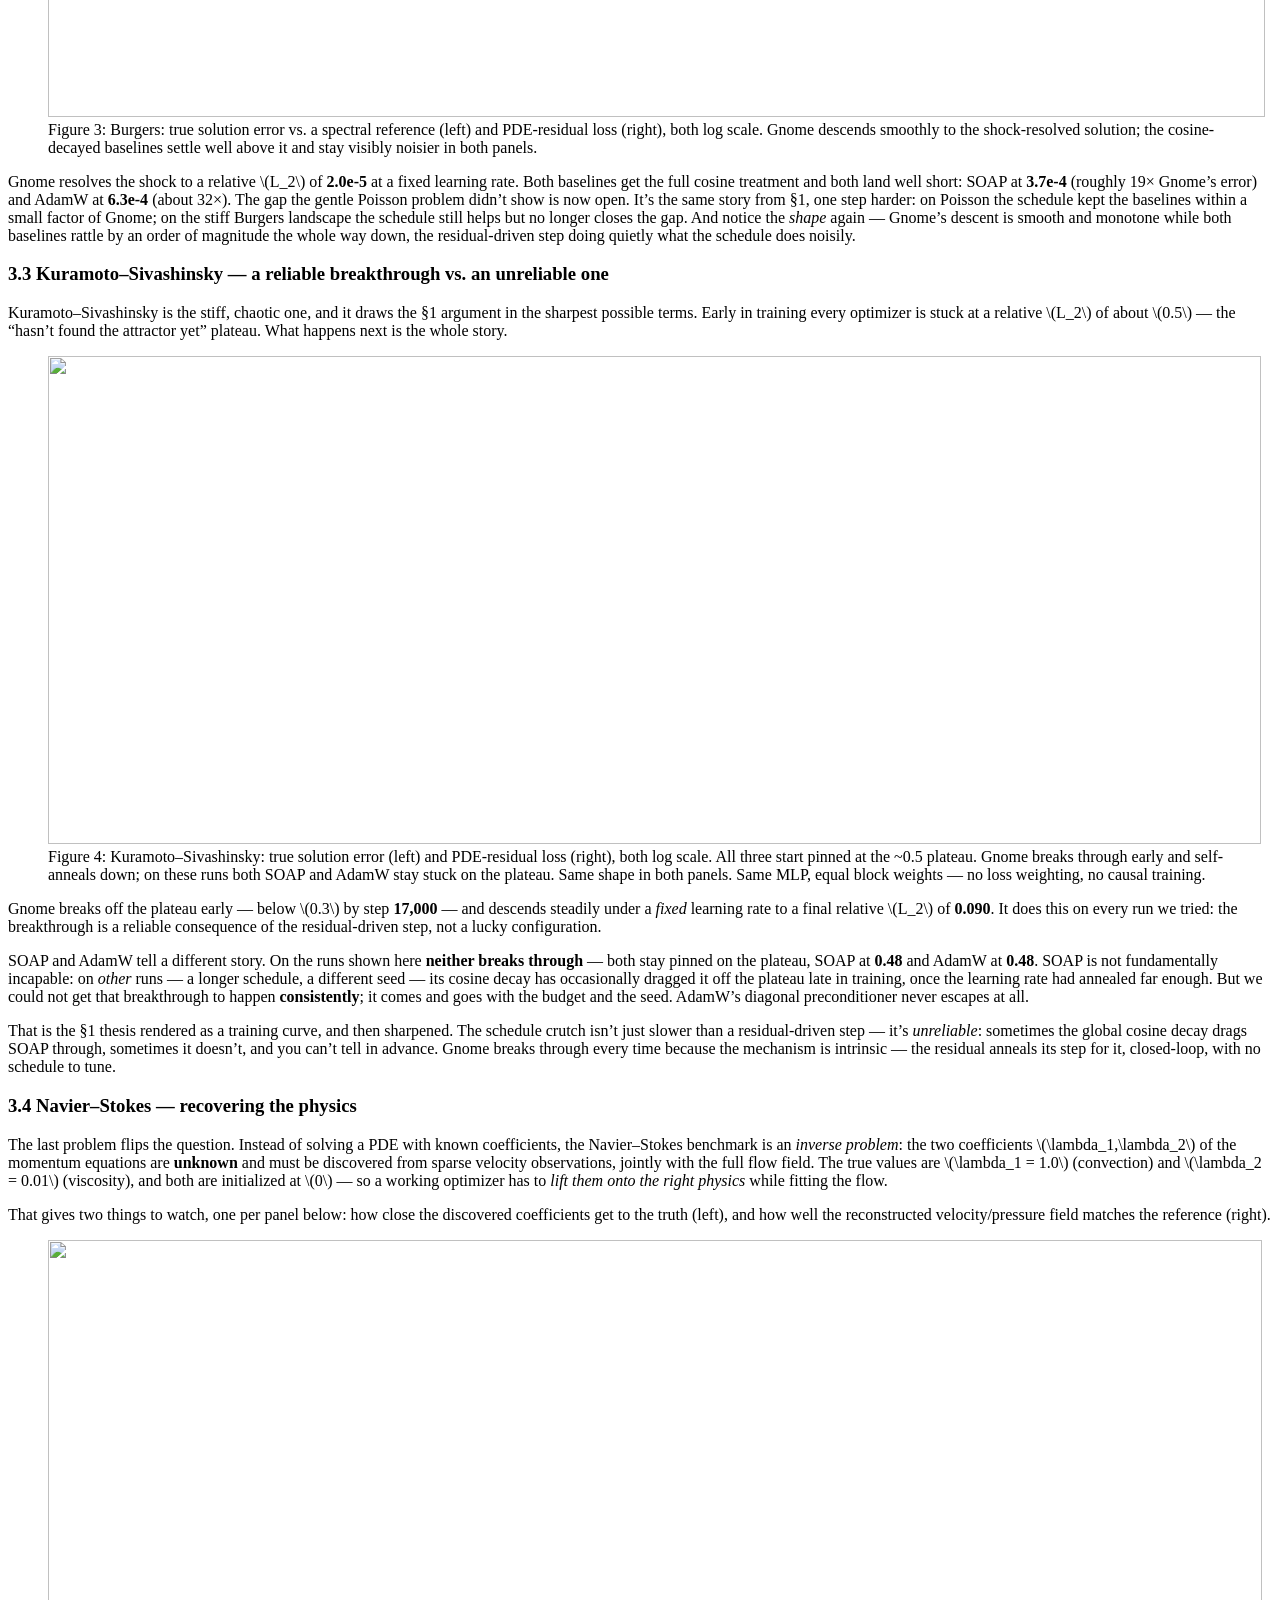
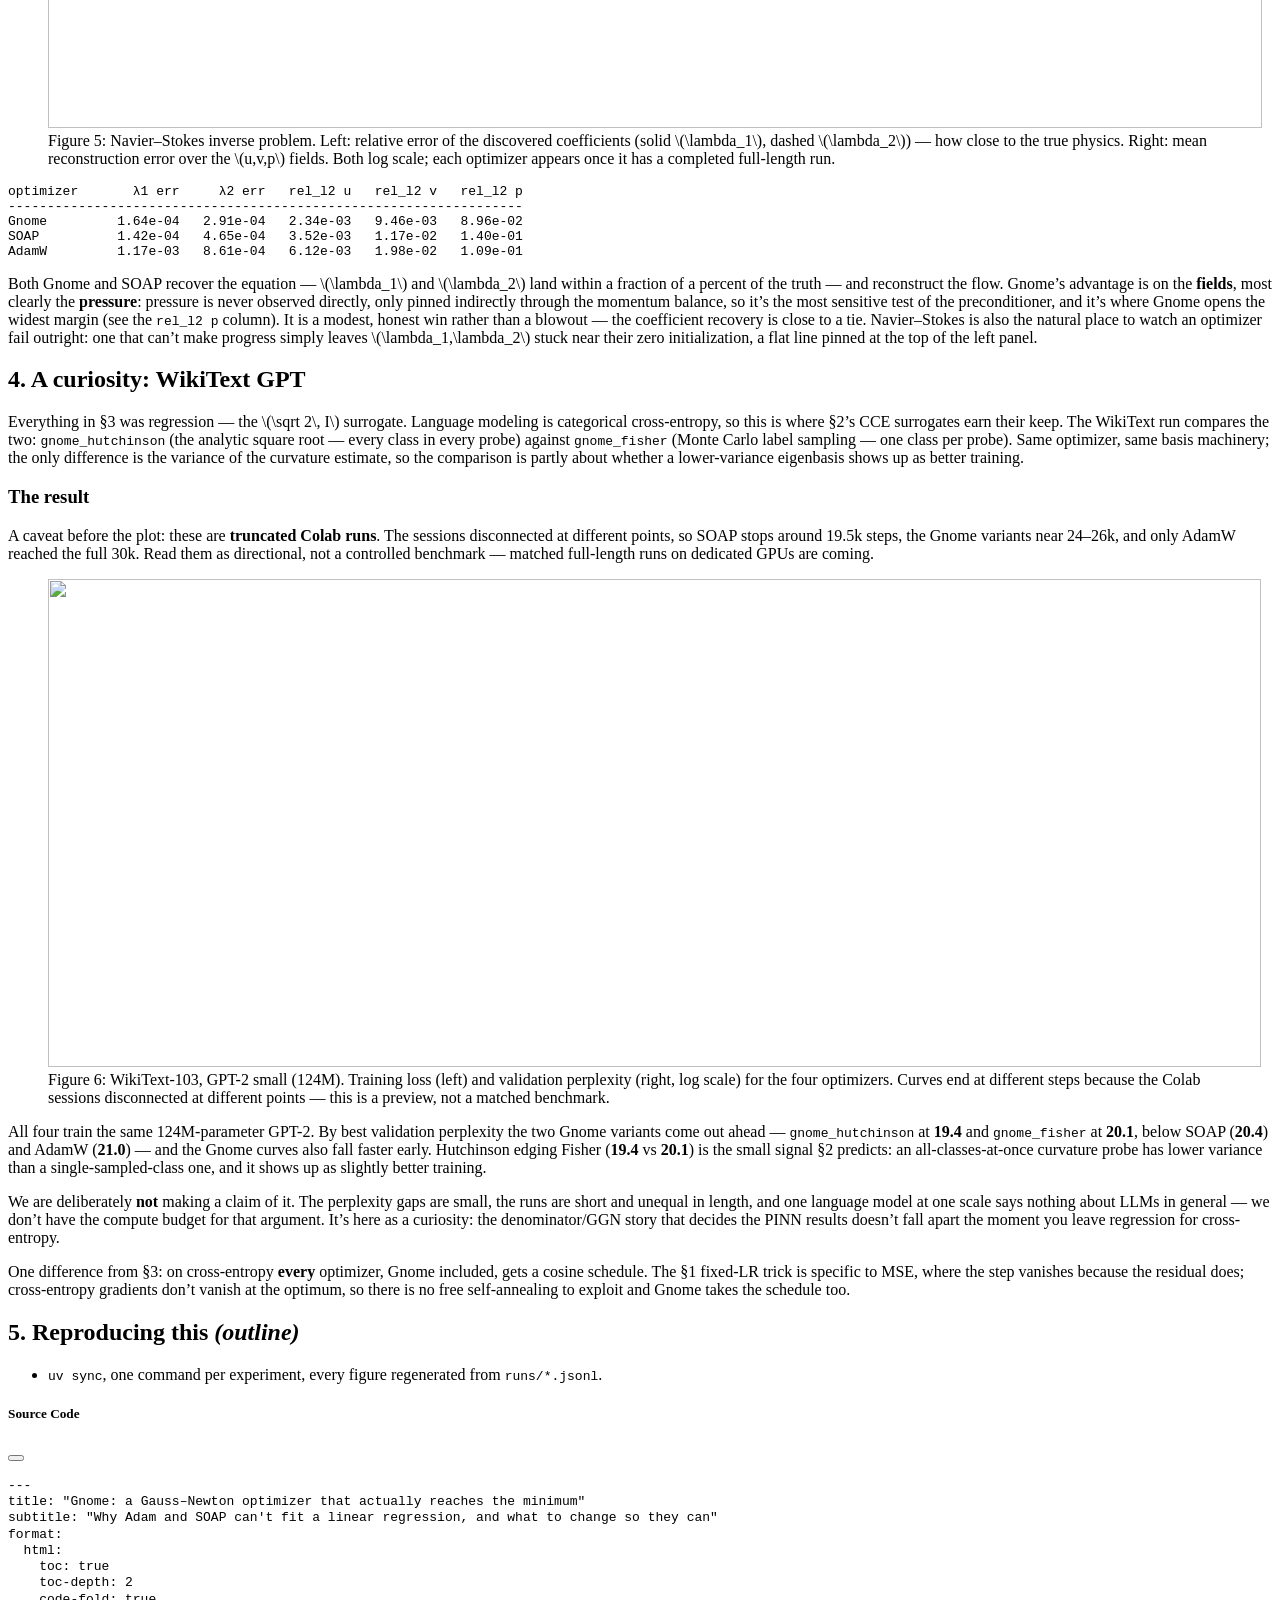
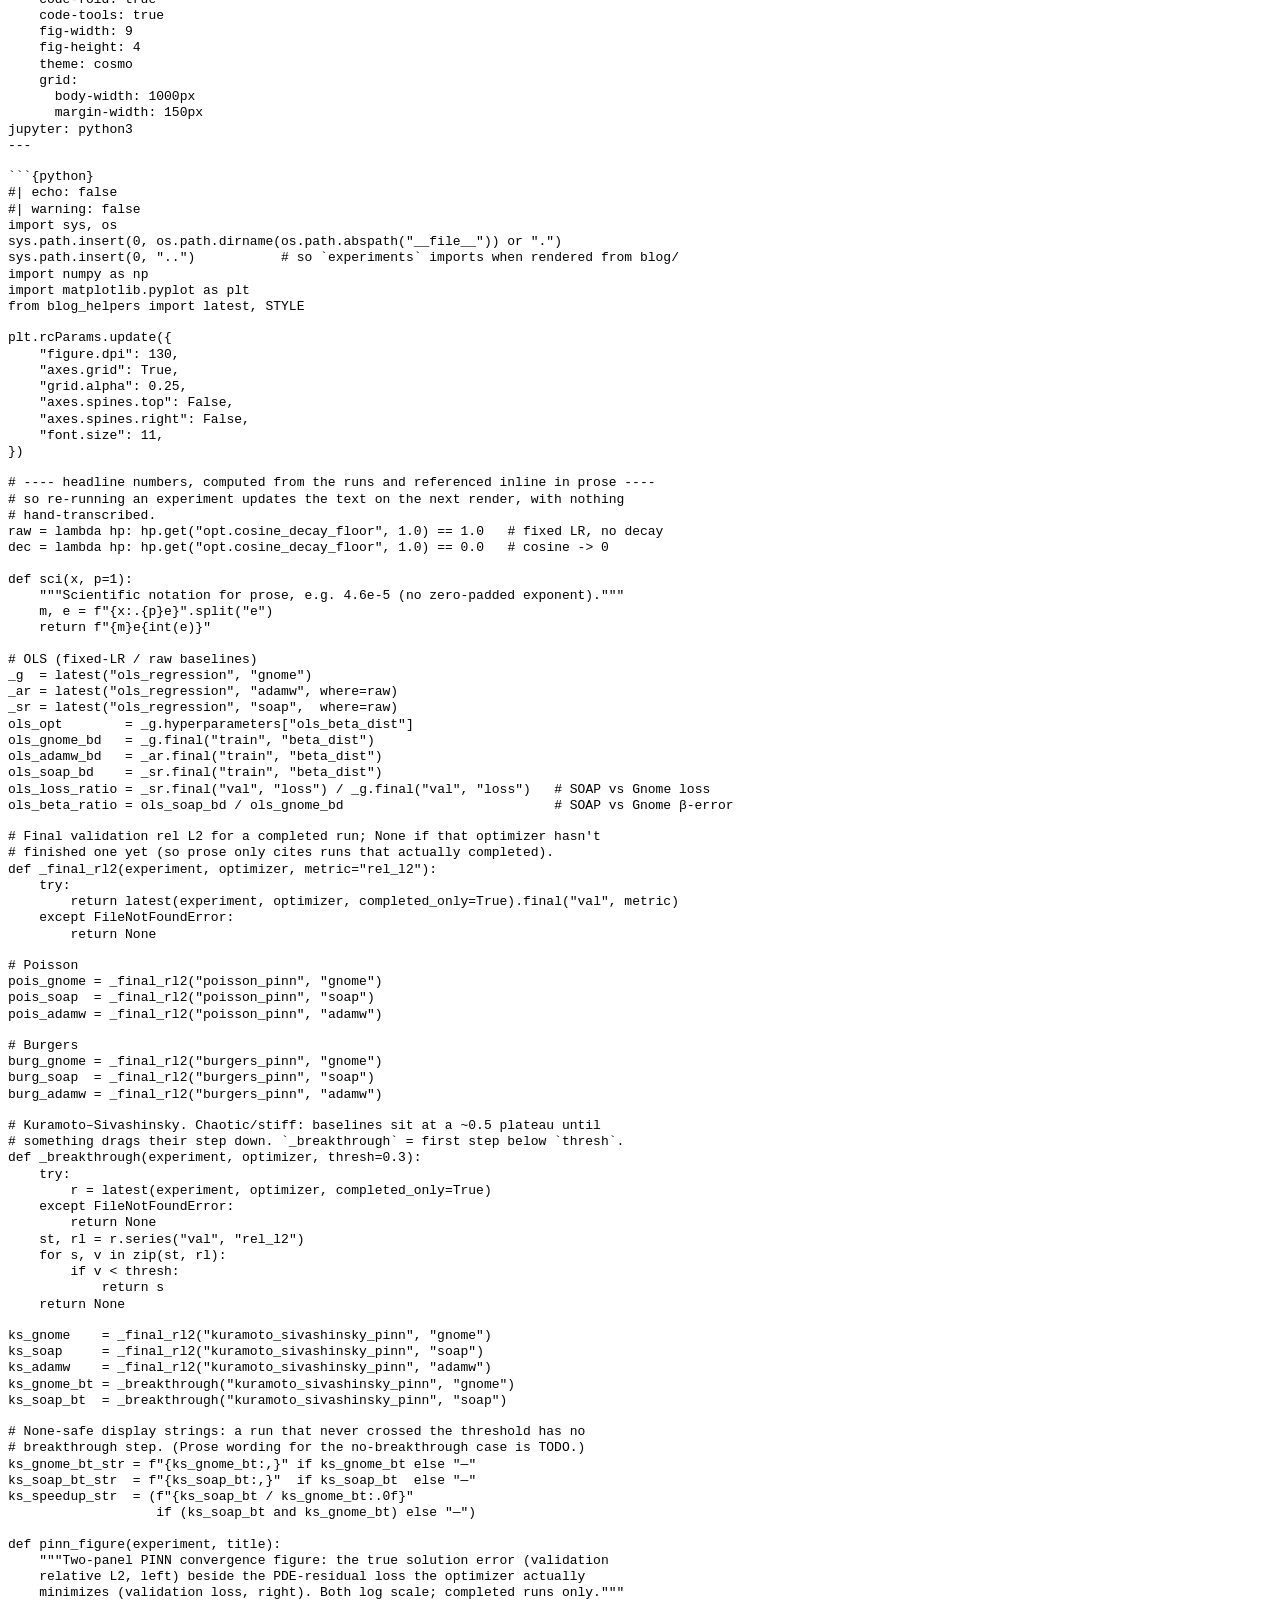
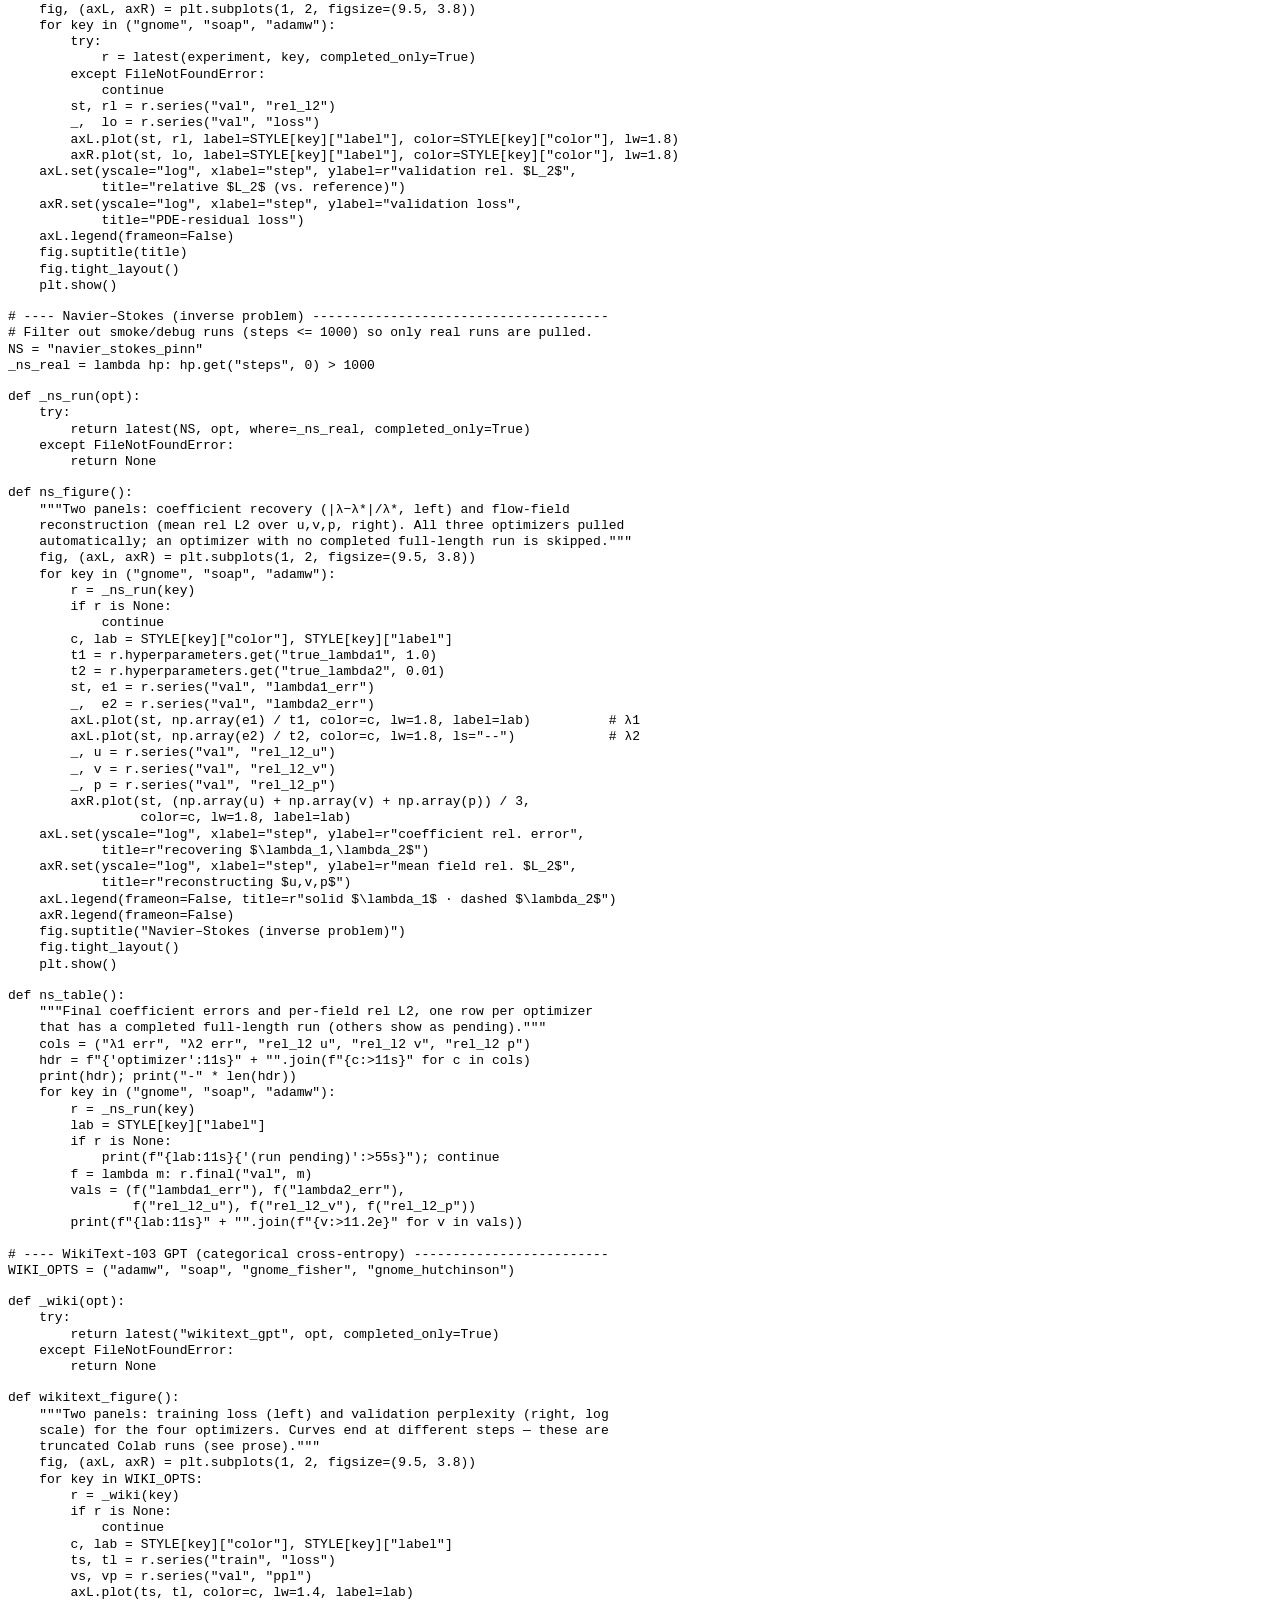
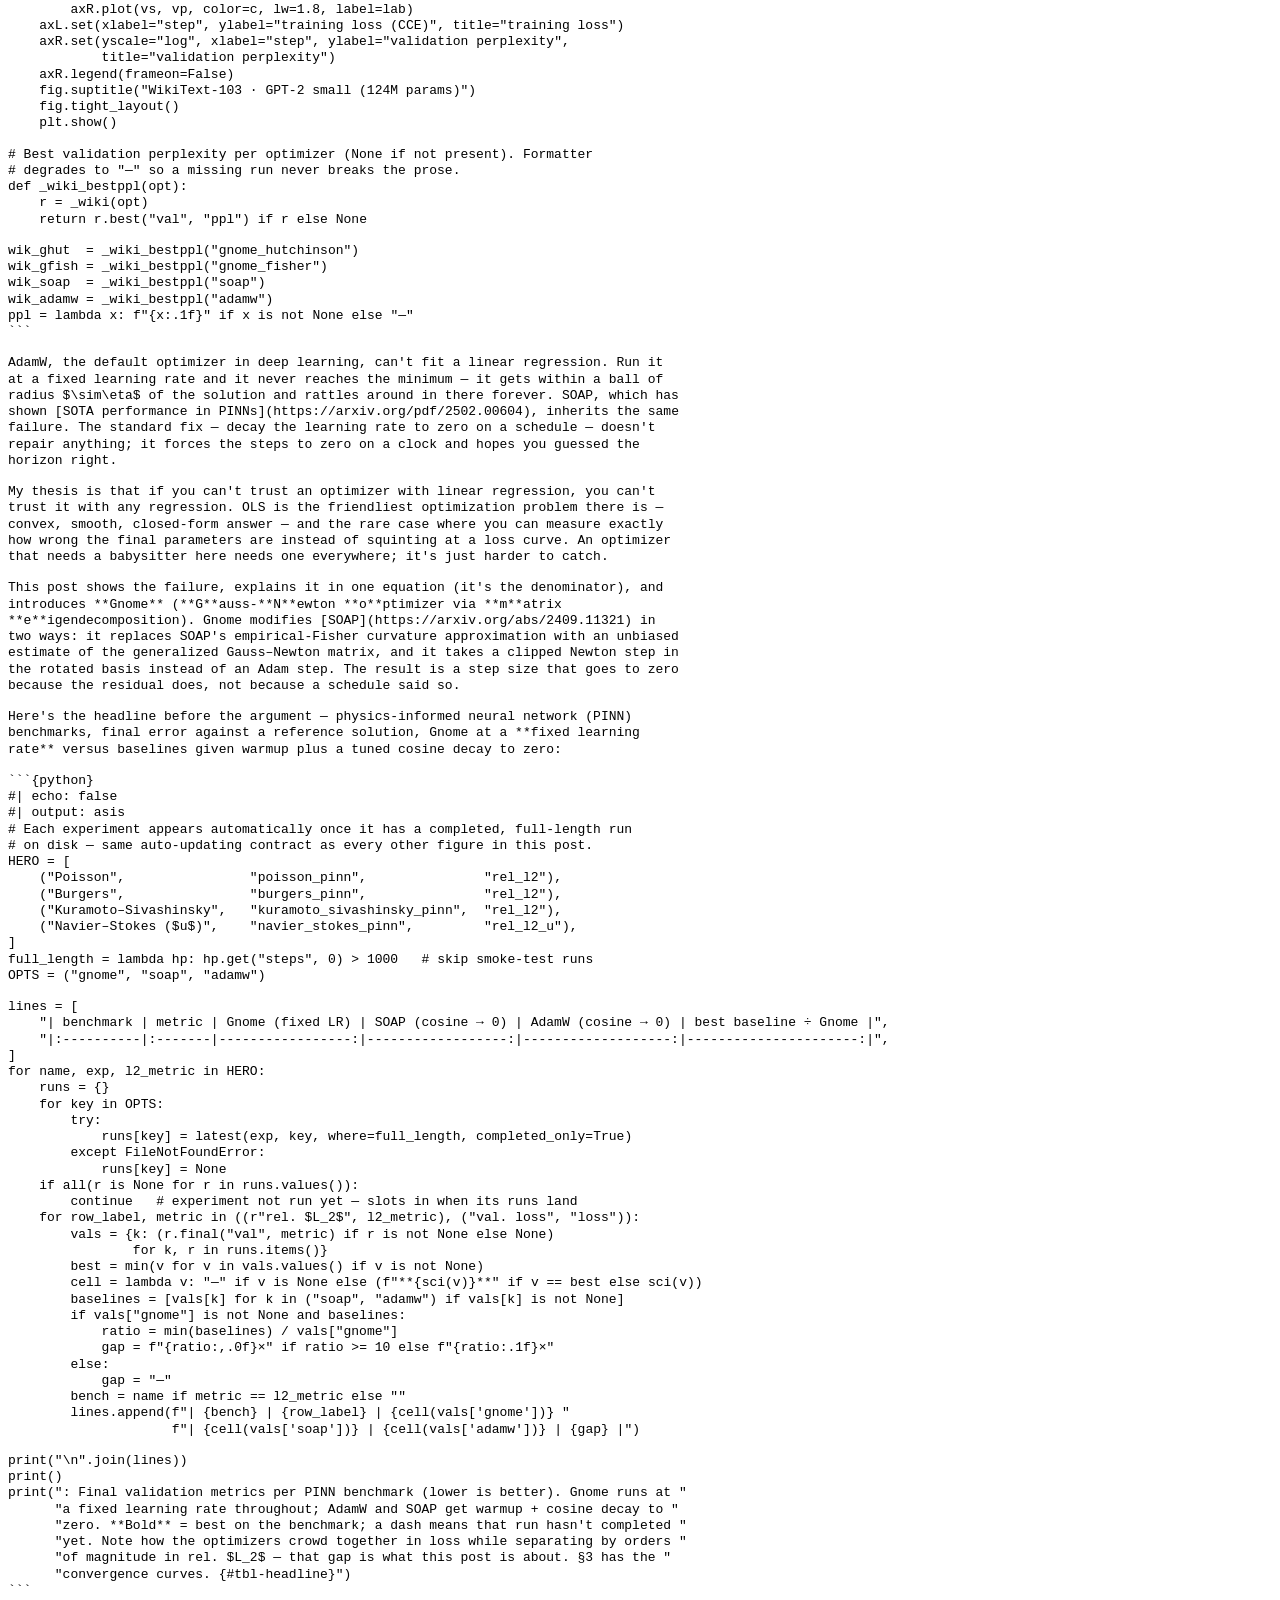
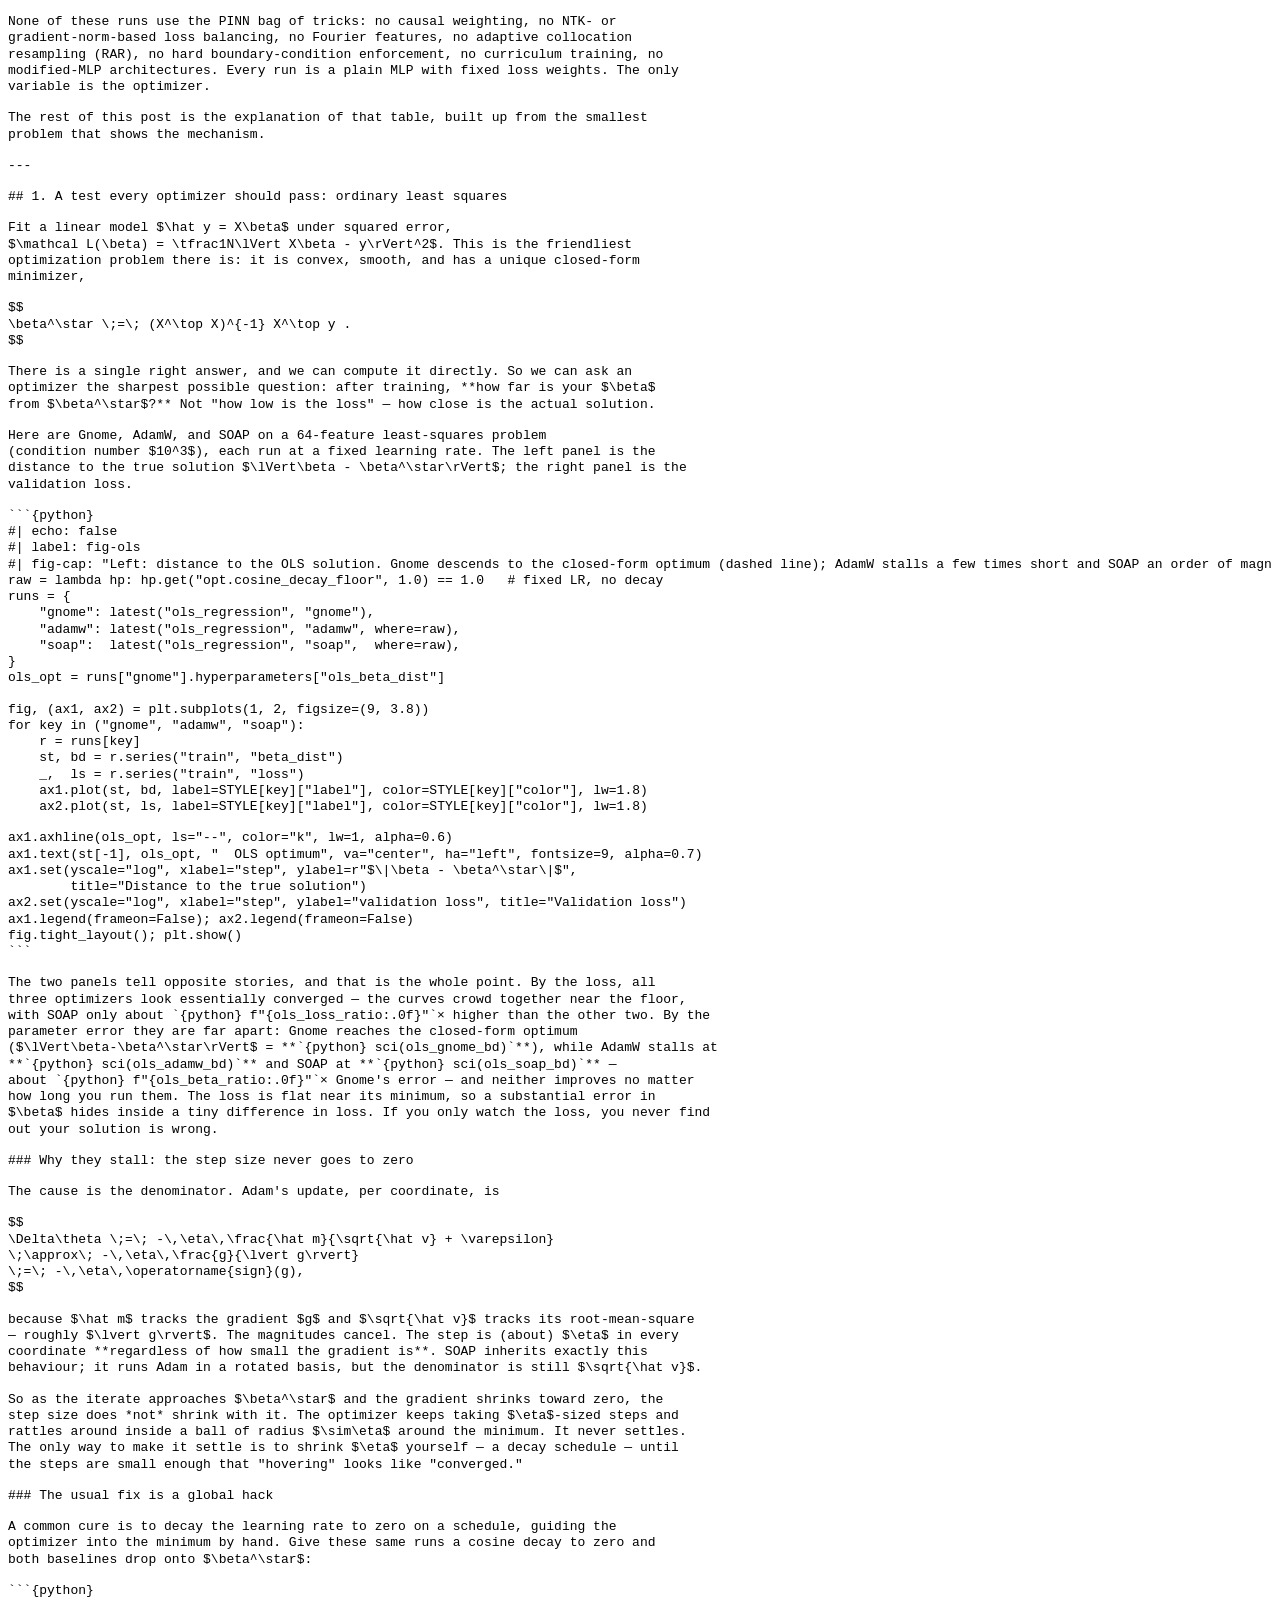
==== commit 4b7fa2fe: "standardized hyper parameters." ====
--- a/blog/index.html
+++ b/blog/index.html
@@ -192,34 +192,34 @@
 <tr class="odd">
 <td style="text-align: left;">Burgers</td>
 <td style="text-align: left;">rel. <span class="math inline">\(L_2\)</span></td>
-<td style="text-align: right;"><strong>2.2e-5</strong></td>
+<td style="text-align: right;"><strong>2.0e-5</strong></td>
 <td style="text-align: right;">3.7e-4</td>
 <td style="text-align: right;">6.3e-4</td>
-<td style="text-align: right;">17×</td>
+<td style="text-align: right;">19×</td>
 </tr>
 <tr class="even">
 <td style="text-align: left;"></td>
 <td style="text-align: left;">val. loss</td>
-<td style="text-align: right;"><strong>1.2e-7</strong></td>
+<td style="text-align: right;"><strong>4.6e-8</strong></td>
 <td style="text-align: right;">2.5e-6</td>
 <td style="text-align: right;">9.0e-6</td>
-<td style="text-align: right;">21×</td>
+<td style="text-align: right;">54×</td>
 </tr>
 <tr class="odd">
 <td style="text-align: left;">Kuramoto–Sivashinsky</td>
 <td style="text-align: left;">rel. <span class="math inline">\(L_2\)</span></td>
-<td style="text-align: right;"><strong>1.1e-1</strong></td>
+<td style="text-align: right;"><strong>9.0e-2</strong></td>
 <td style="text-align: right;">4.8e-1</td>
 <td style="text-align: right;">4.8e-1</td>
-<td style="text-align: right;">4.3×</td>
+<td style="text-align: right;">5.3×</td>
 </tr>
 <tr class="even">
 <td style="text-align: left;"></td>
 <td style="text-align: left;">val. loss</td>
-<td style="text-align: right;"><strong>7.2e-6</strong></td>
+<td style="text-align: right;"><strong>5.0e-6</strong></td>
 <td style="text-align: right;">6.4e-4</td>
 <td style="text-align: right;">6.7e-4</td>
-<td style="text-align: right;">90×</td>
+<td style="text-align: right;">129×</td>
 </tr>
 <tr class="odd">
 <td style="text-align: left;">Navier–Stokes (<span class="math inline">\(u\)</span>)</td>
@@ -282,7 +282,7 @@
 <section id="the-usual-fix-is-a-global-hack" class="level3">
 <h3 class="anchored" data-anchor-id="the-usual-fix-is-a-global-hack">The usual fix is a global hack</h3>
 <p>A common cure is to decay the learning rate to zero on a schedule, guiding the optimizer into the minimum by hand. Give these same runs a cosine decay to zero and both baselines drop onto <span class="math inline">\(\beta^\star\)</span>:</p>
-<div id="b2260135" class="cell" data-execution_count="4">
+<div id="dbda1dc3" class="cell" data-execution_count="4">
 <div class="cell-output cell-output-stdout">
 <pre><code>run                        final ‖β-β*‖
 OLS optimum                    5.65e-03
@@ -448,7 +448,7 @@
 </div>
 </div>
 </div>
-<p>Gnome resolves the shock to a relative <span class="math inline">\(L_2\)</span> of <strong>2.2e-5</strong> at a fixed learning rate. Both baselines get the full cosine treatment and both land well short: SOAP at <strong>3.7e-4</strong> (roughly 17× Gnome’s error) and AdamW at <strong>6.3e-4</strong> (about 29×). The gap the gentle Poisson problem didn’t show is now open. It’s the same story from §1, one step harder: on Poisson the schedule kept the baselines within a small factor of Gnome; on the stiff Burgers landscape the schedule still helps but no longer closes the gap. And notice the <em>shape</em> again — Gnome’s descent is smooth and monotone while both baselines rattle by an order of magnitude the whole way down, the residual-driven step doing quietly what the schedule does noisily.</p>
+<p>Gnome resolves the shock to a relative <span class="math inline">\(L_2\)</span> of <strong>2.0e-5</strong> at a fixed learning rate. Both baselines get the full cosine treatment and both land well short: SOAP at <strong>3.7e-4</strong> (roughly 19× Gnome’s error) and AdamW at <strong>6.3e-4</strong> (about 32×). The gap the gentle Poisson problem didn’t show is now open. It’s the same story from §1, one step harder: on Poisson the schedule kept the baselines within a small factor of Gnome; on the stiff Burgers landscape the schedule still helps but no longer closes the gap. And notice the <em>shape</em> again — Gnome’s descent is smooth and monotone while both baselines rattle by an order of magnitude the whole way down, the residual-driven step doing quietly what the schedule does noisily.</p>
 </section>
 <section id="kuramotosivashinsky-a-reliable-breakthrough-vs.-an-unreliable-one" class="level3">
 <h3 class="anchored" data-anchor-id="kuramotosivashinsky-a-reliable-breakthrough-vs.-an-unreliable-one">3.3 Kuramoto–Sivashinsky — a reliable breakthrough vs.&nbsp;an unreliable one</h3>
@@ -467,7 +467,7 @@
 </div>
 </div>
 </div>
-<p>Gnome breaks off the plateau early — below <span class="math inline">\(0.3\)</span> by step <strong>16,000</strong> — and descends steadily under a <em>fixed</em> learning rate to a final relative <span class="math inline">\(L_2\)</span> of <strong>0.112</strong>. It does this on every run we tried: the breakthrough is a reliable consequence of the residual-driven step, not a lucky configuration.</p>
+<p>Gnome breaks off the plateau early — below <span class="math inline">\(0.3\)</span> by step <strong>17,000</strong> — and descends steadily under a <em>fixed</em> learning rate to a final relative <span class="math inline">\(L_2\)</span> of <strong>0.090</strong>. It does this on every run we tried: the breakthrough is a reliable consequence of the residual-driven step, not a lucky configuration.</p>
 <p>SOAP and AdamW tell a different story. On the runs shown here <strong>neither breaks through</strong> — both stay pinned on the plateau, SOAP at <strong>0.48</strong> and AdamW at <strong>0.48</strong>. SOAP is not fundamentally incapable: on <em>other</em> runs — a longer schedule, a different seed — its cosine decay has occasionally dragged it off the plateau late in training, once the learning rate had annealed far enough. But we could not get that breakthrough to happen <strong>consistently</strong>; it comes and goes with the budget and the seed. AdamW’s diagonal preconditioner never escapes at all.</p>
 <p>That is the §1 thesis rendered as a training curve, and then sharpened. The schedule crutch isn’t just slower than a residual-driven step — it’s <em>unreliable</em>: sometimes the global cosine decay drags SOAP through, sometimes it doesn’t, and you can’t tell in advance. Gnome breaks through every time because the mechanism is intrinsic — the residual anneals its step for it, closed-loop, with no schedule to tune.</p>
 </section>
@@ -489,7 +489,7 @@
 </div>
 </div>
 </div>
-<div id="951e1086" class="cell" data-execution_count="9">
+<div id="7987fe61" class="cell" data-execution_count="9">
 <div class="cell-output cell-output-stdout">
 <pre><code>optimizer       λ1 err     λ2 err   rel_l2 u   rel_l2 v   rel_l2 p
 ------------------------------------------------------------------
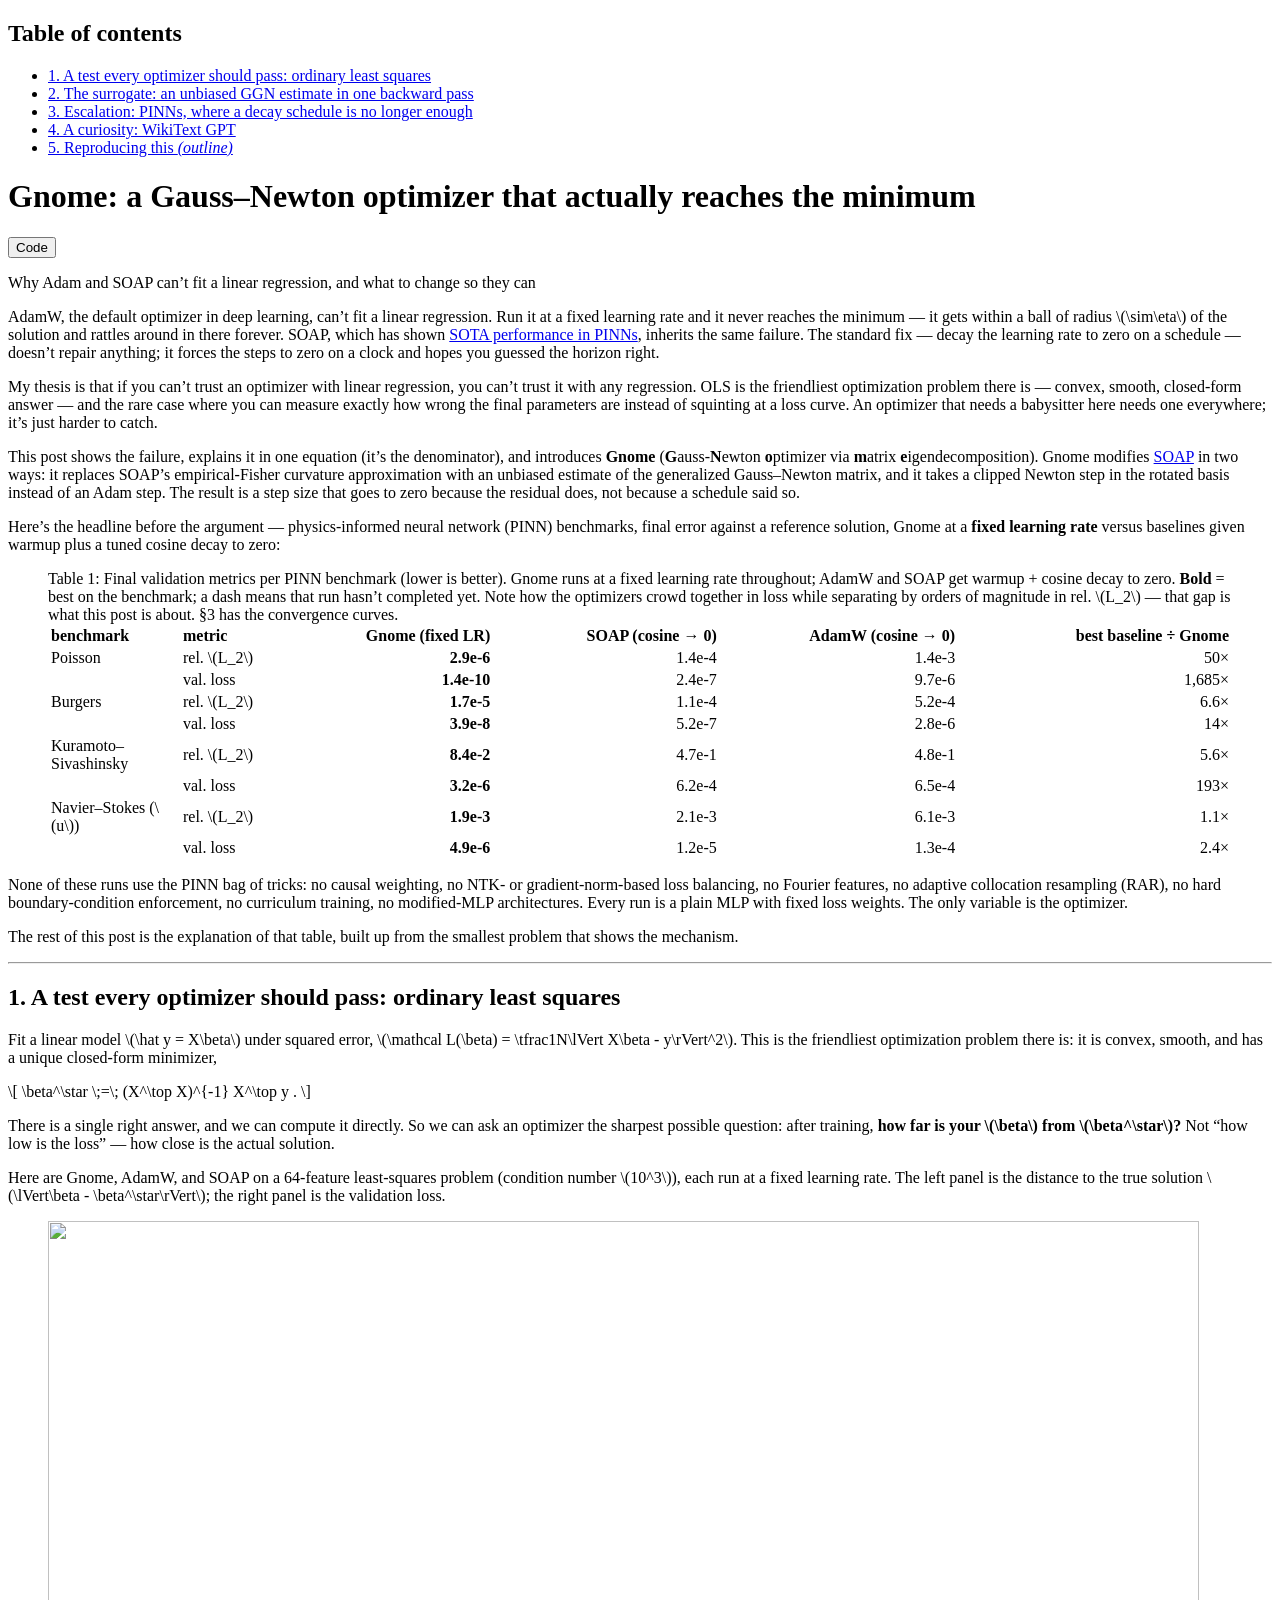
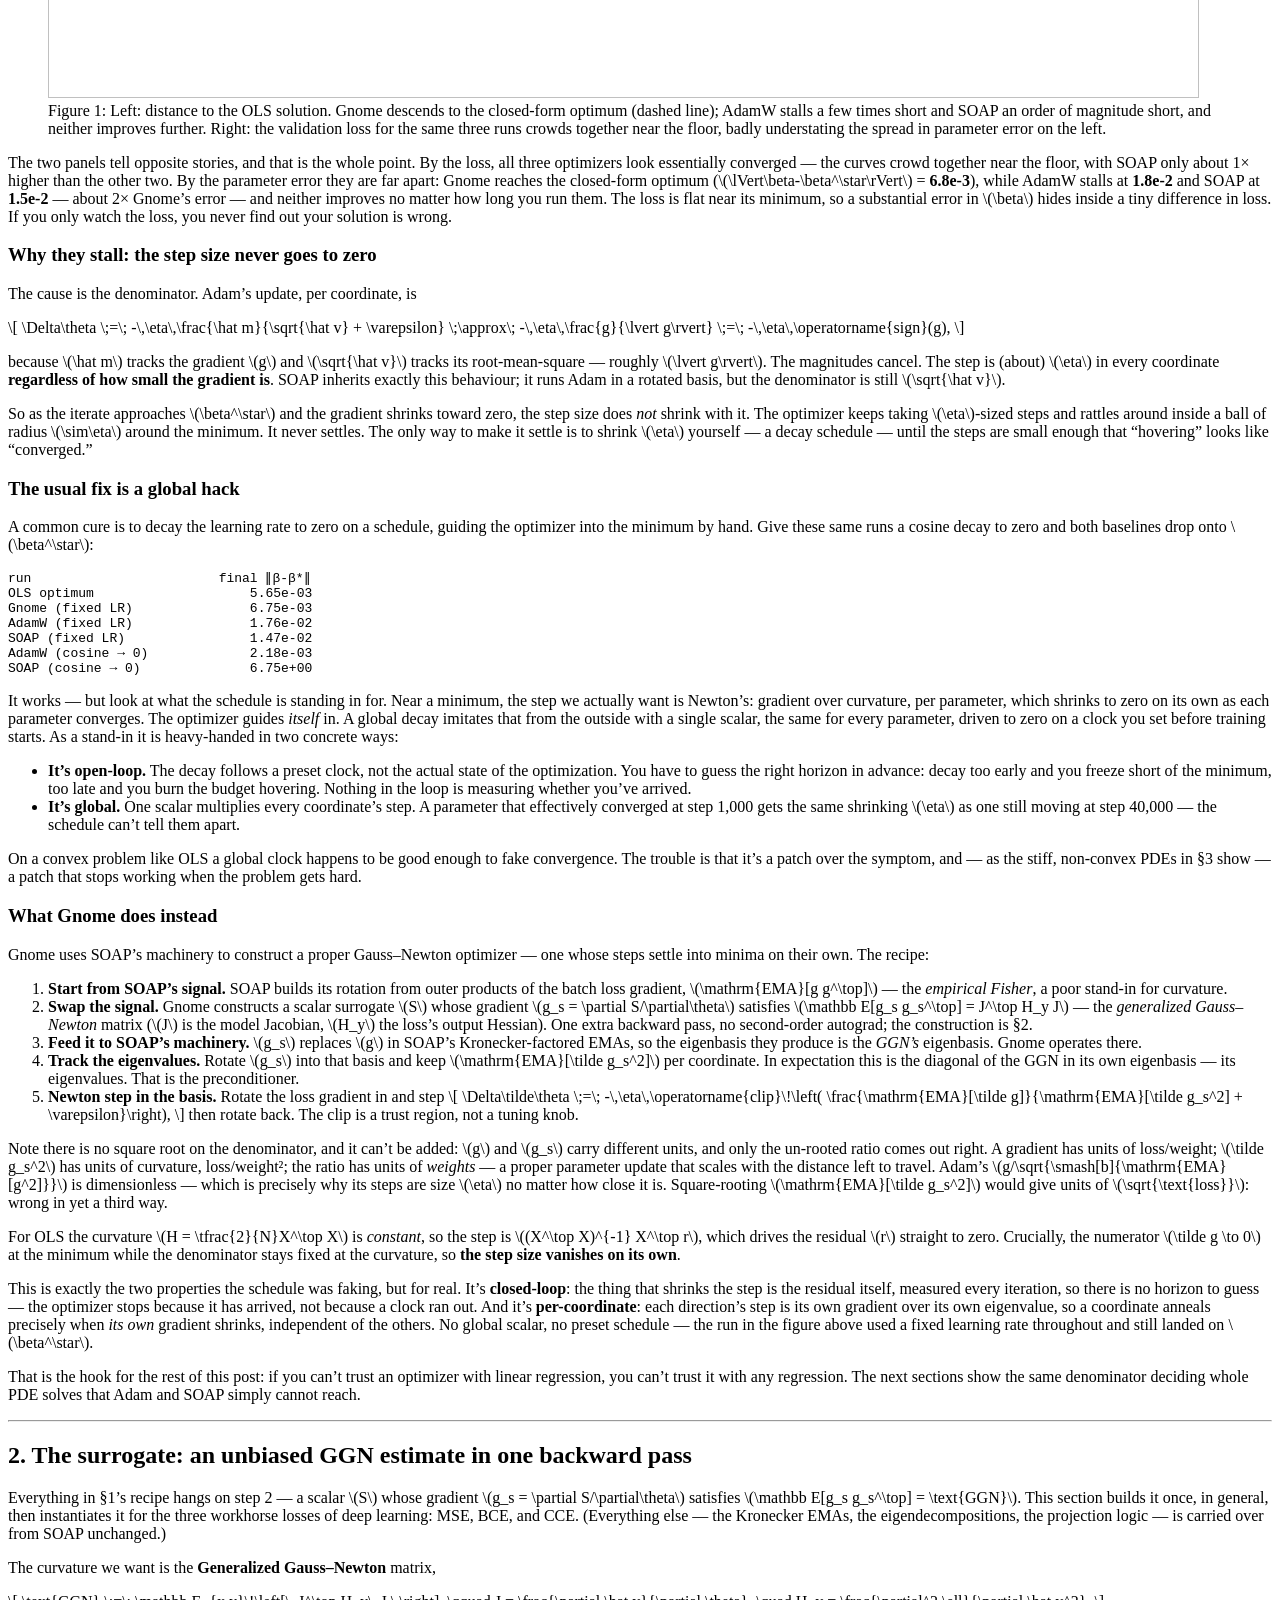
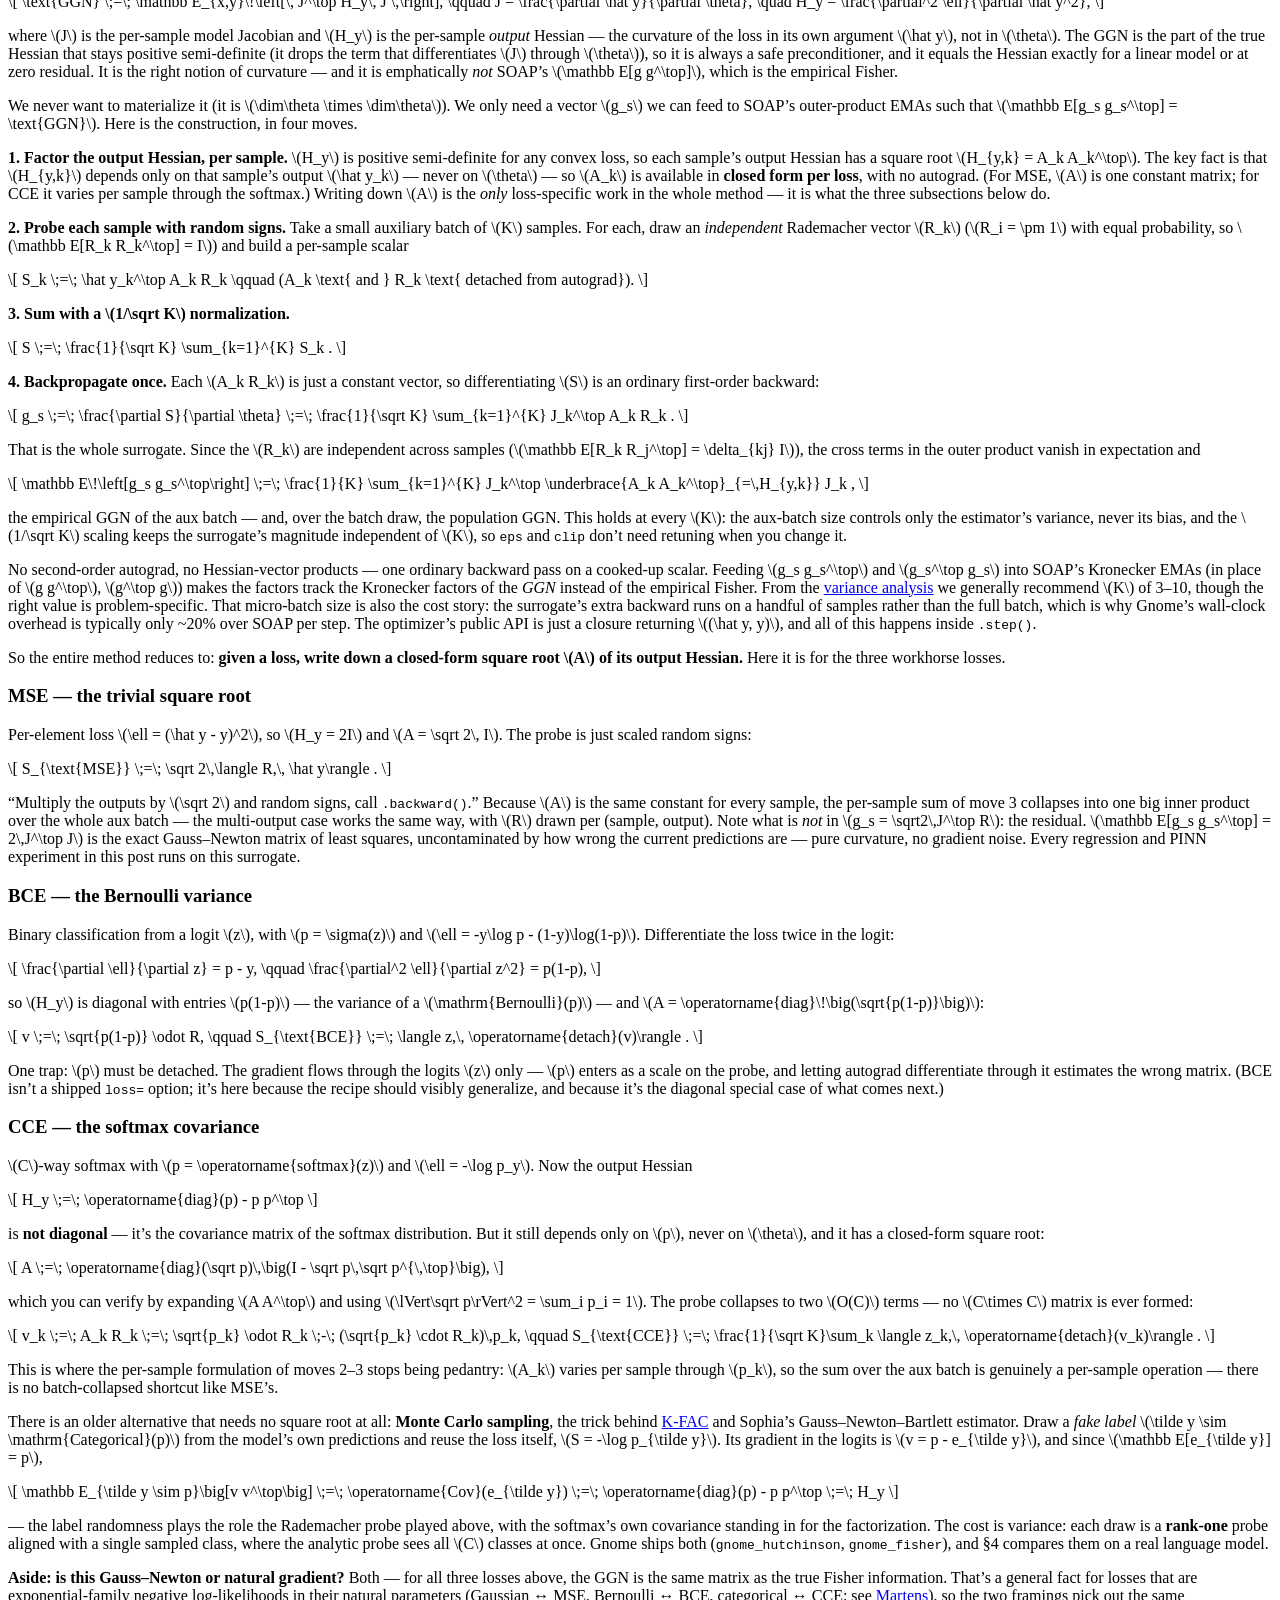
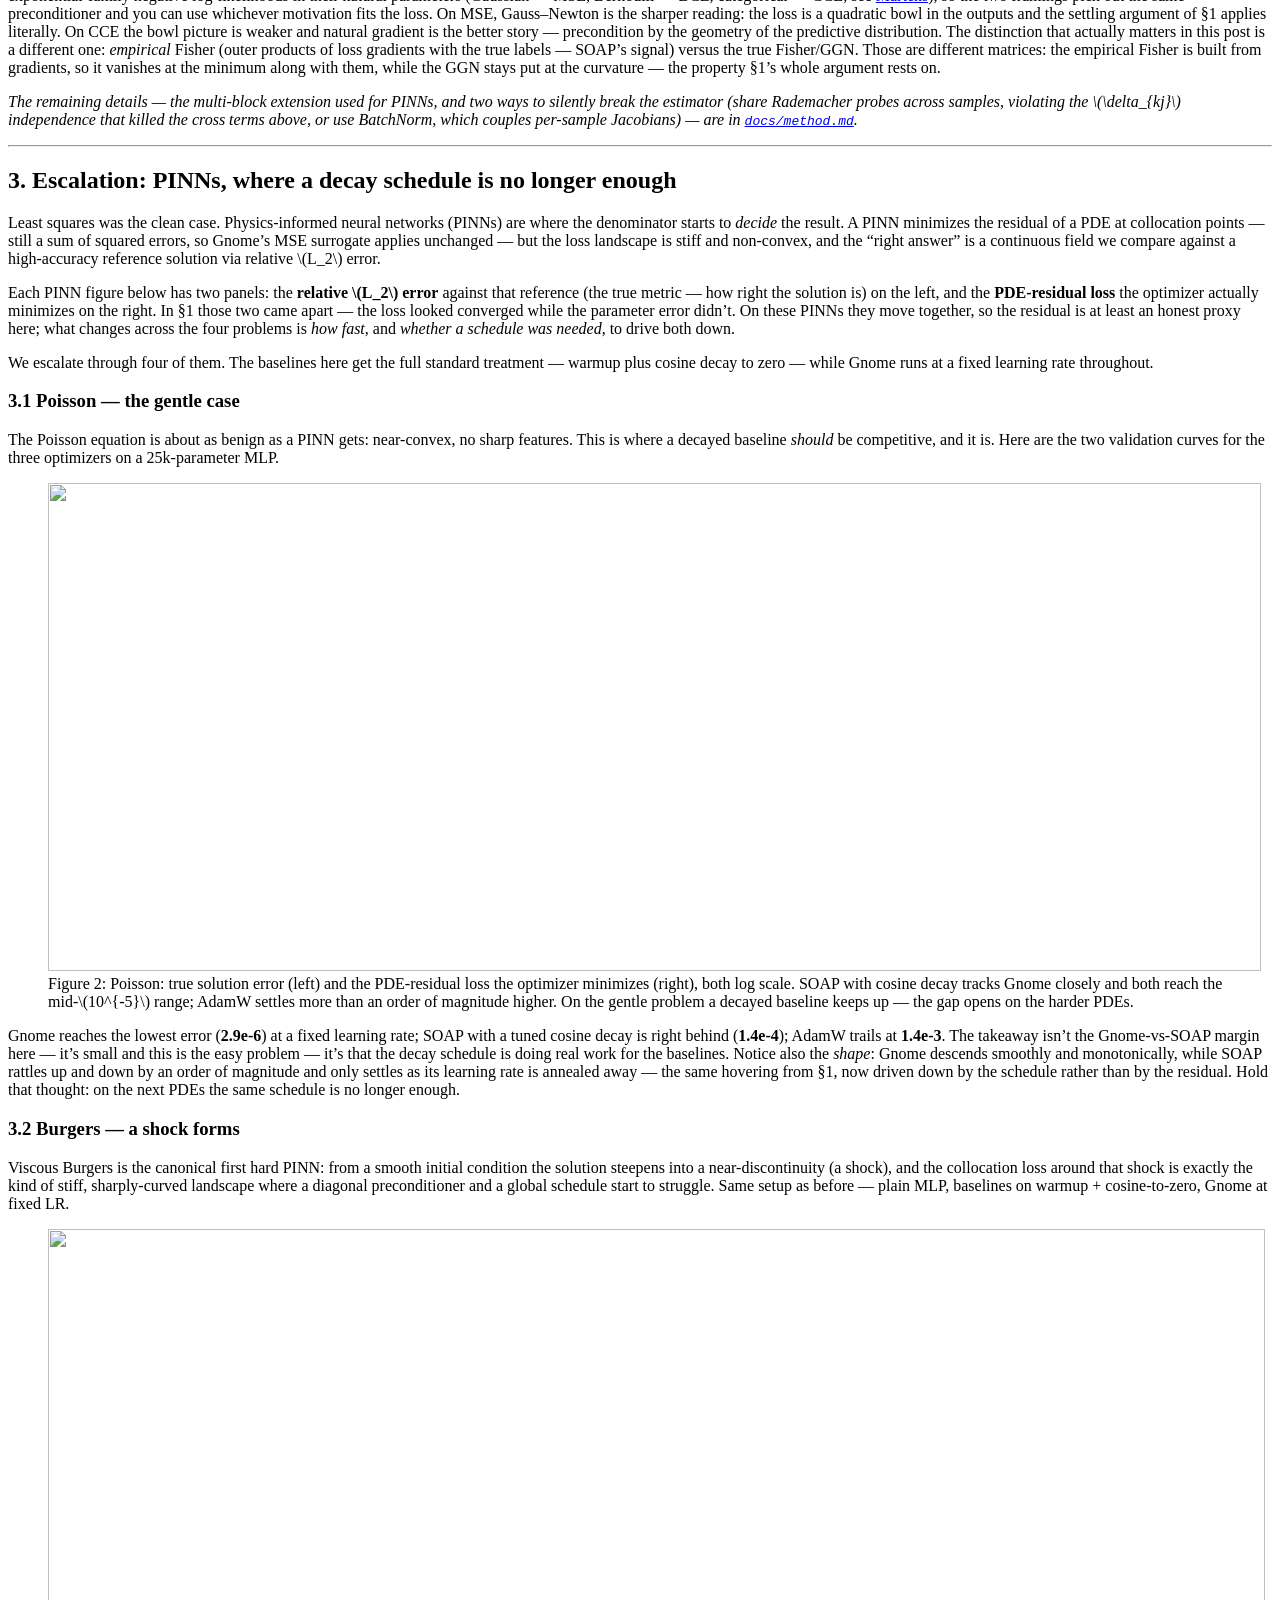
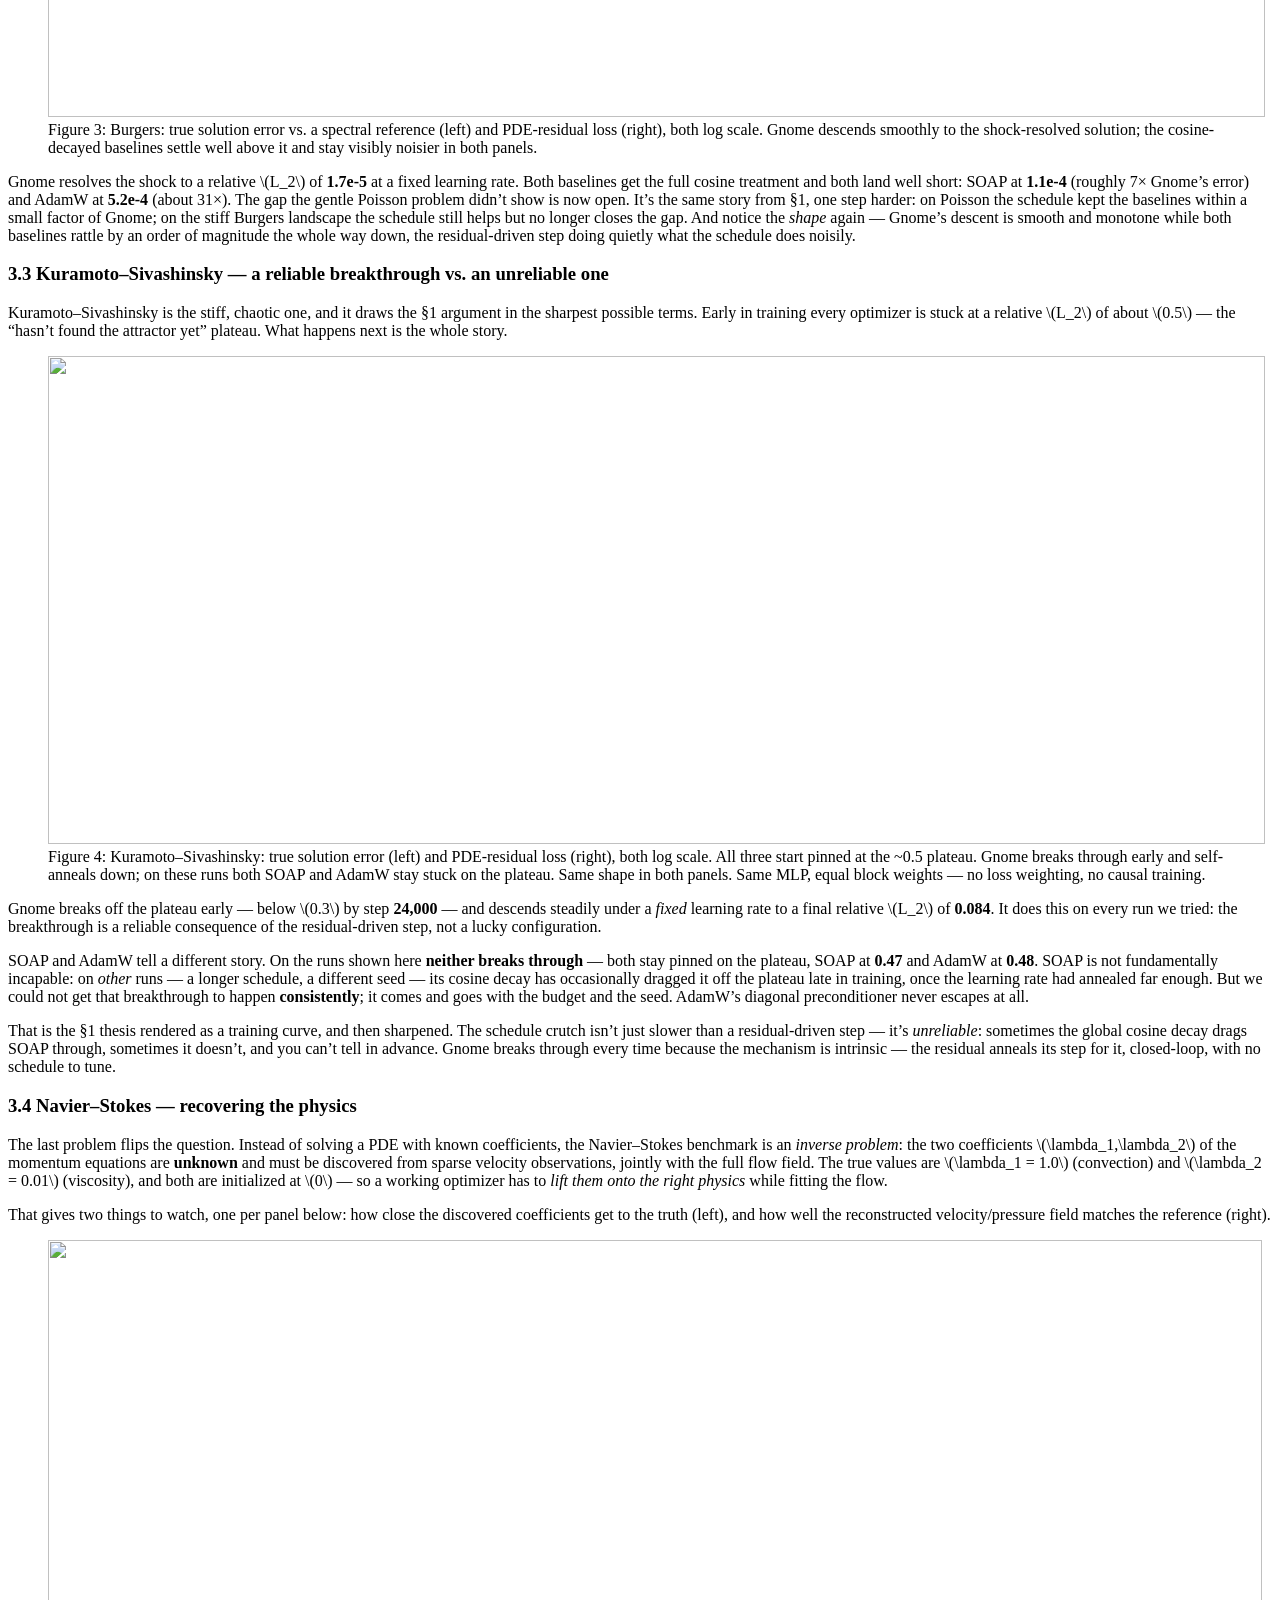
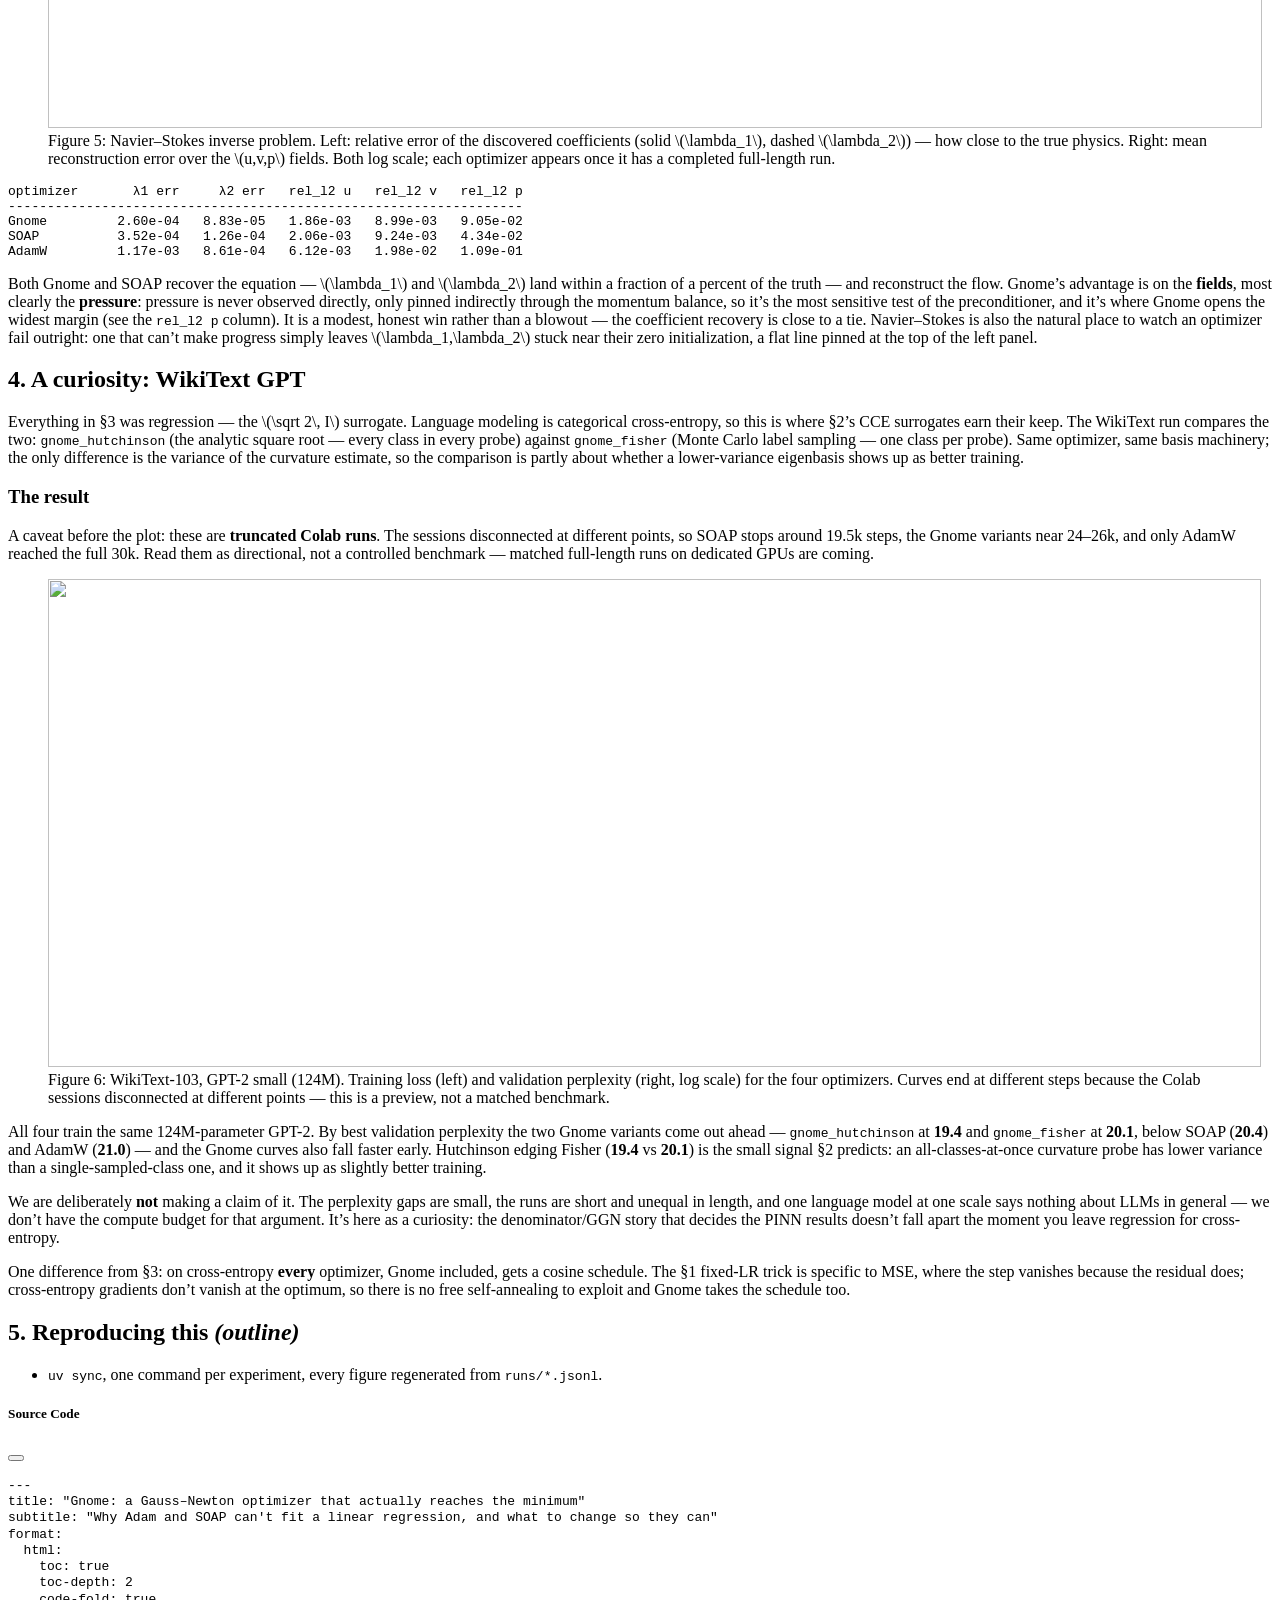
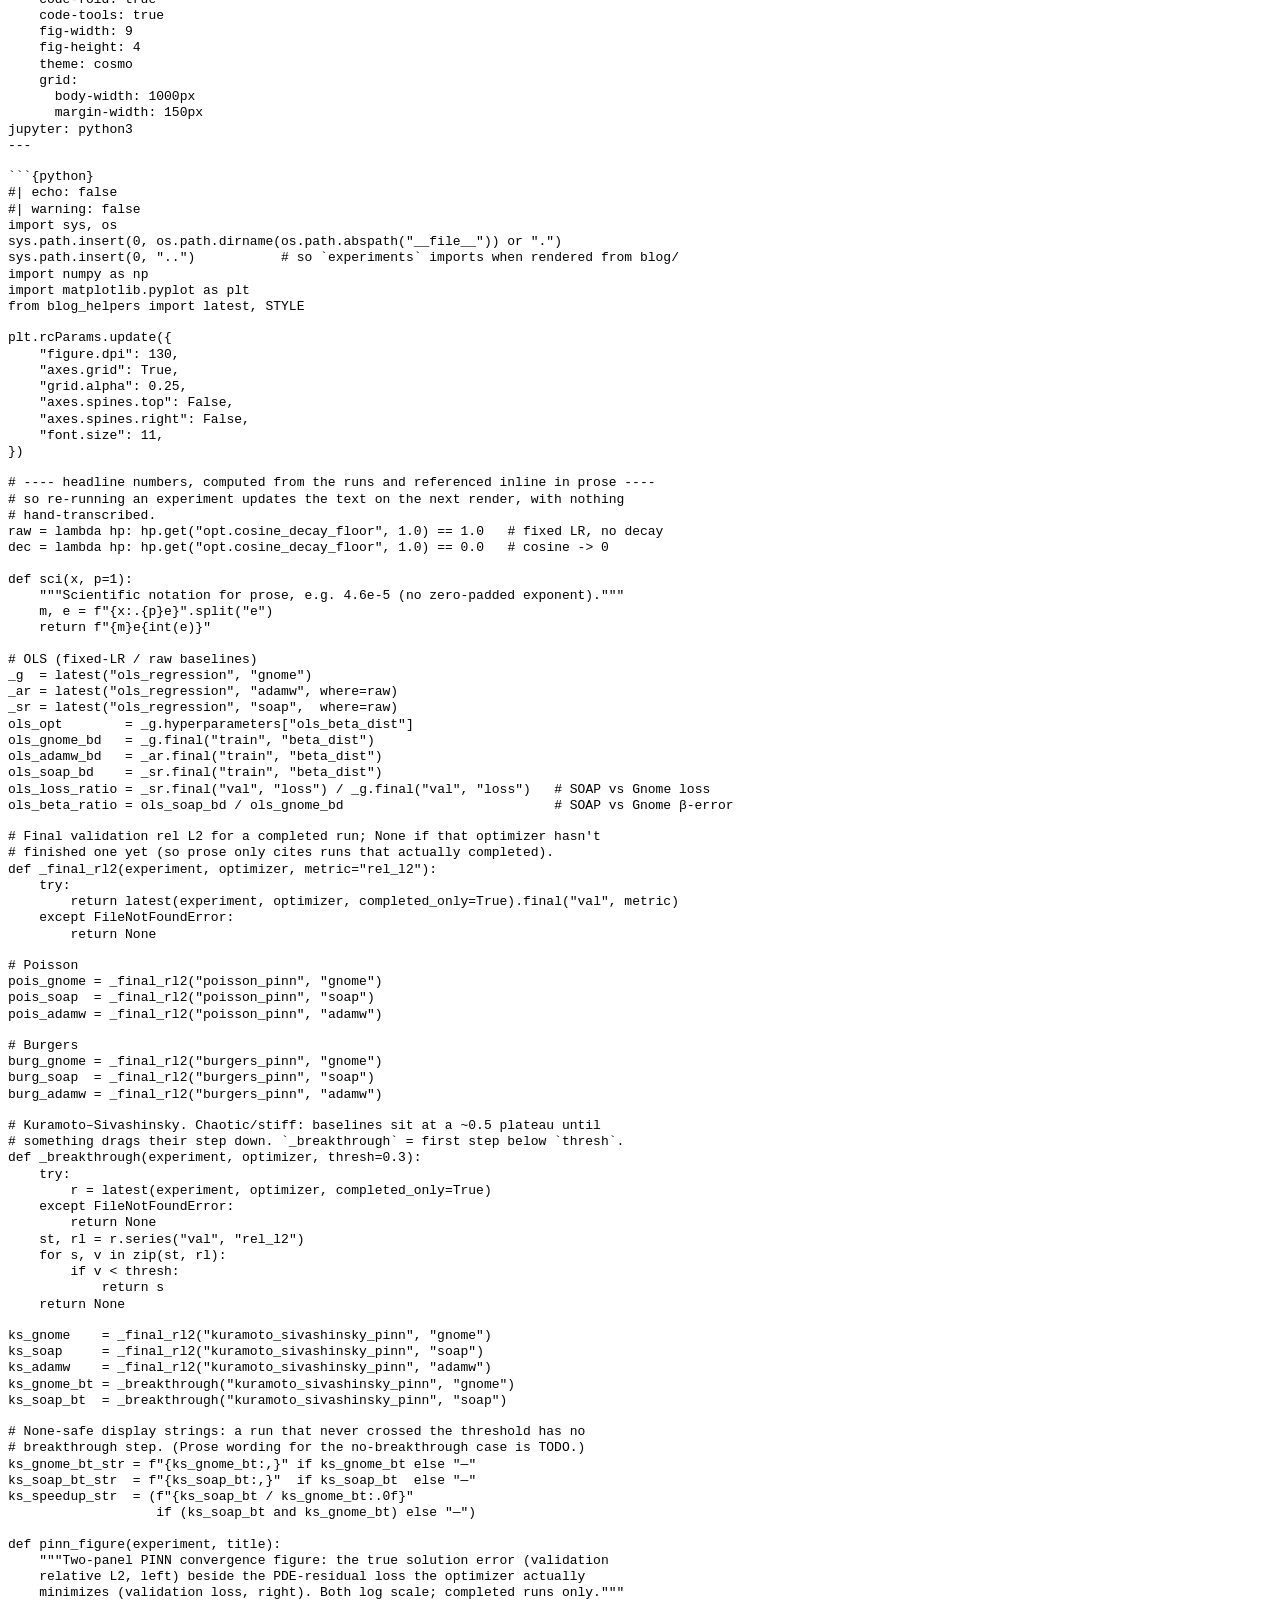
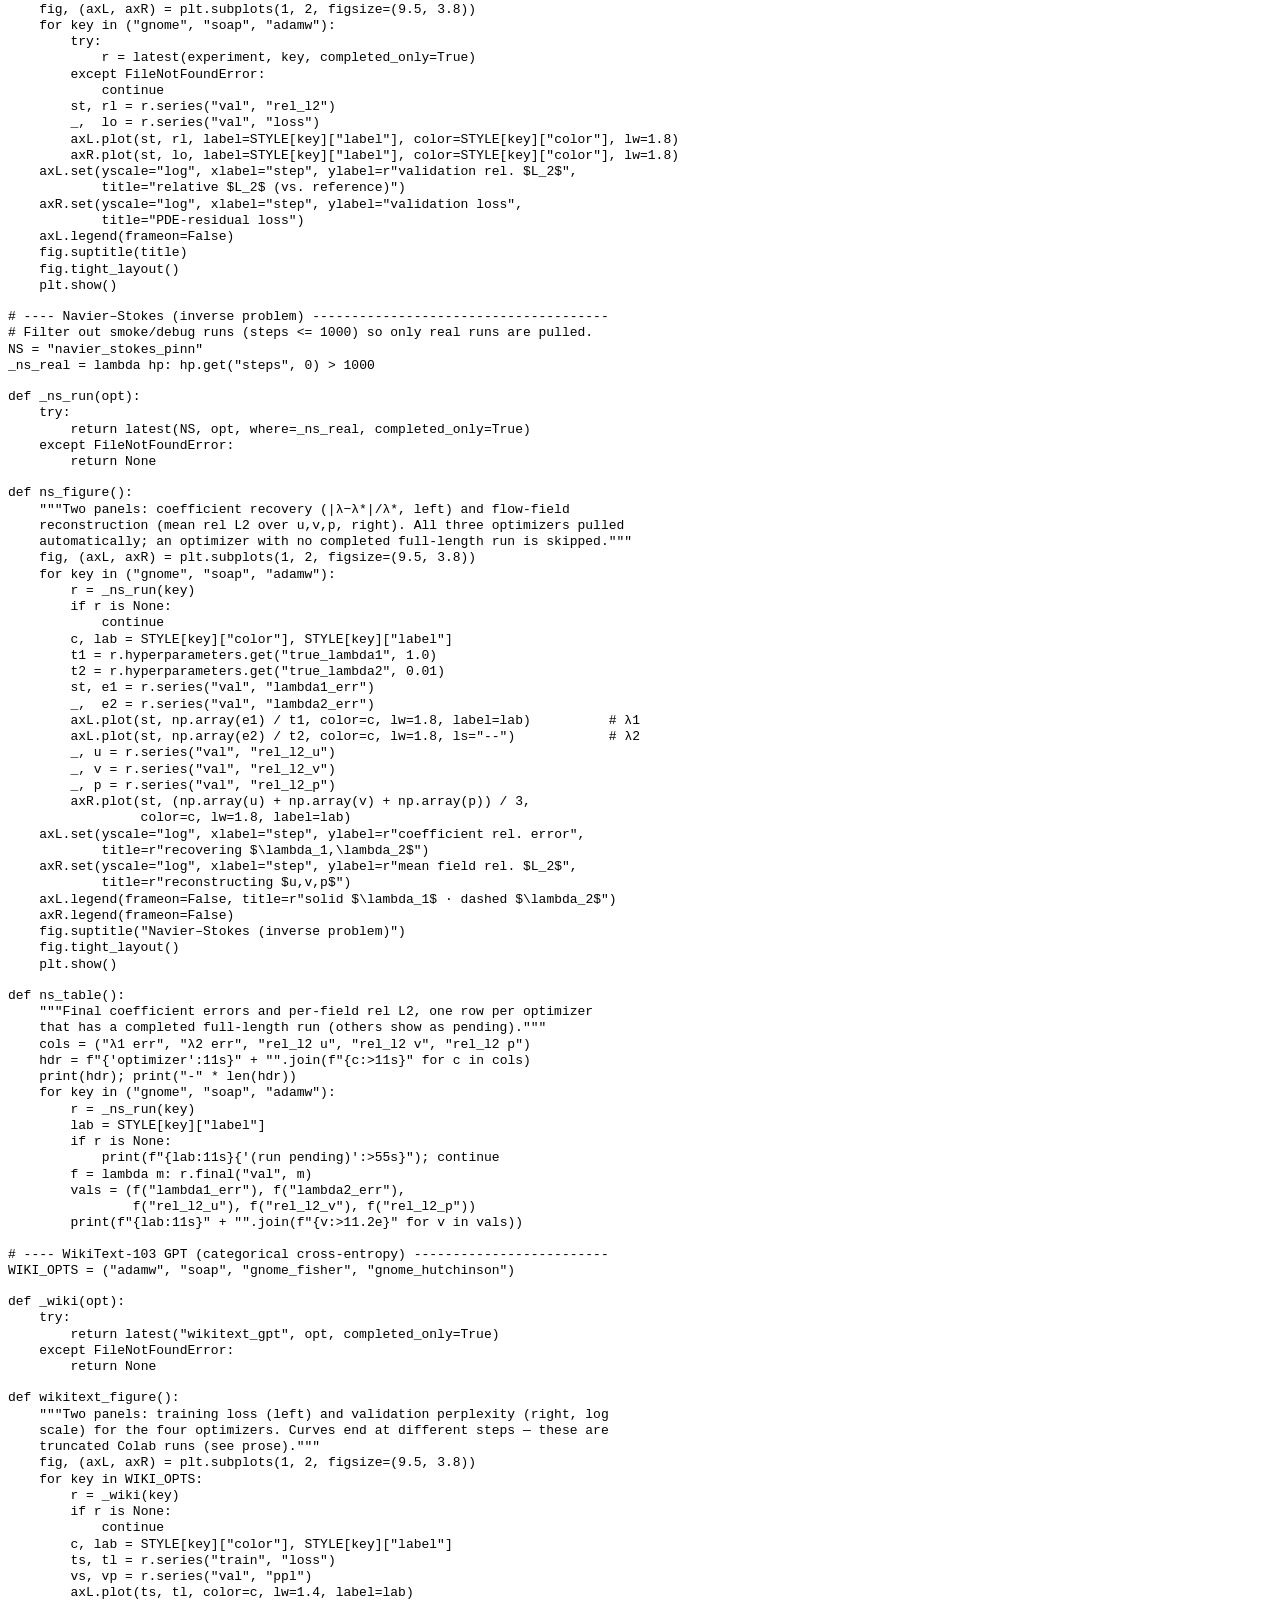
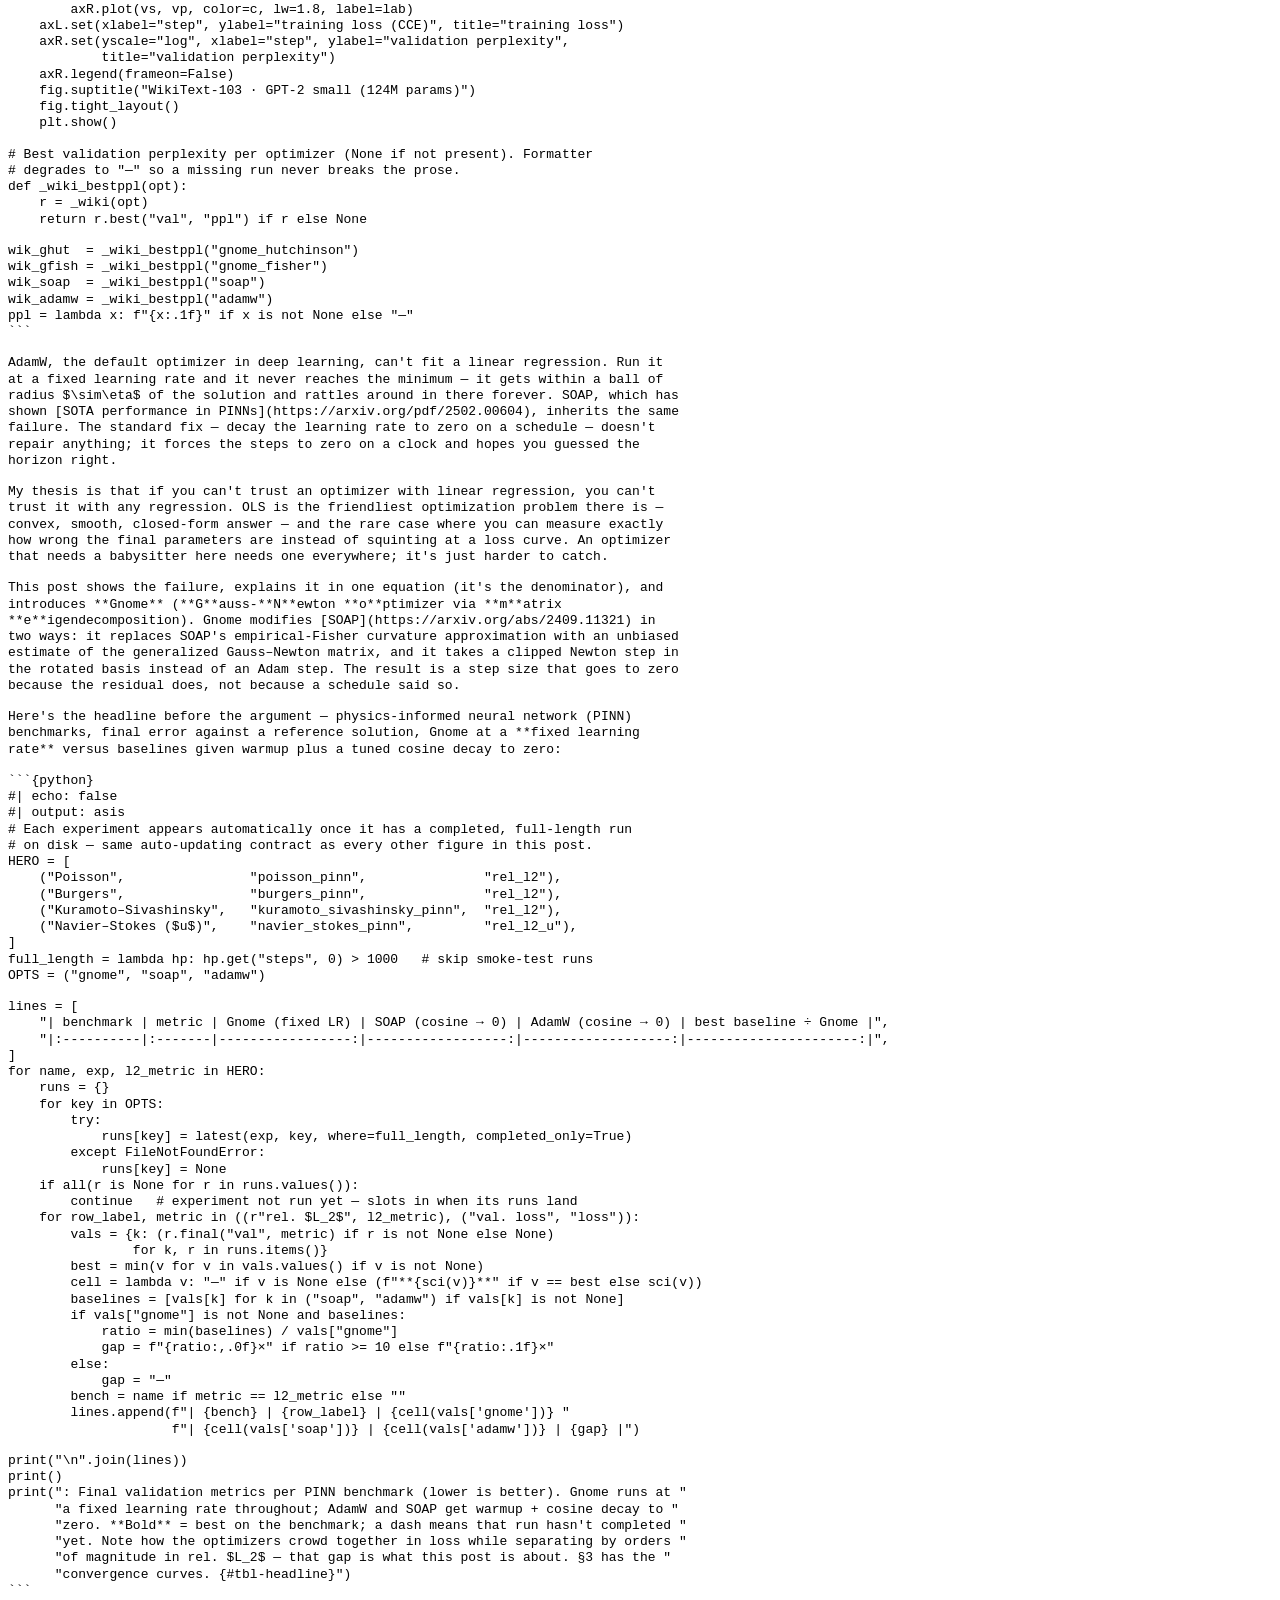
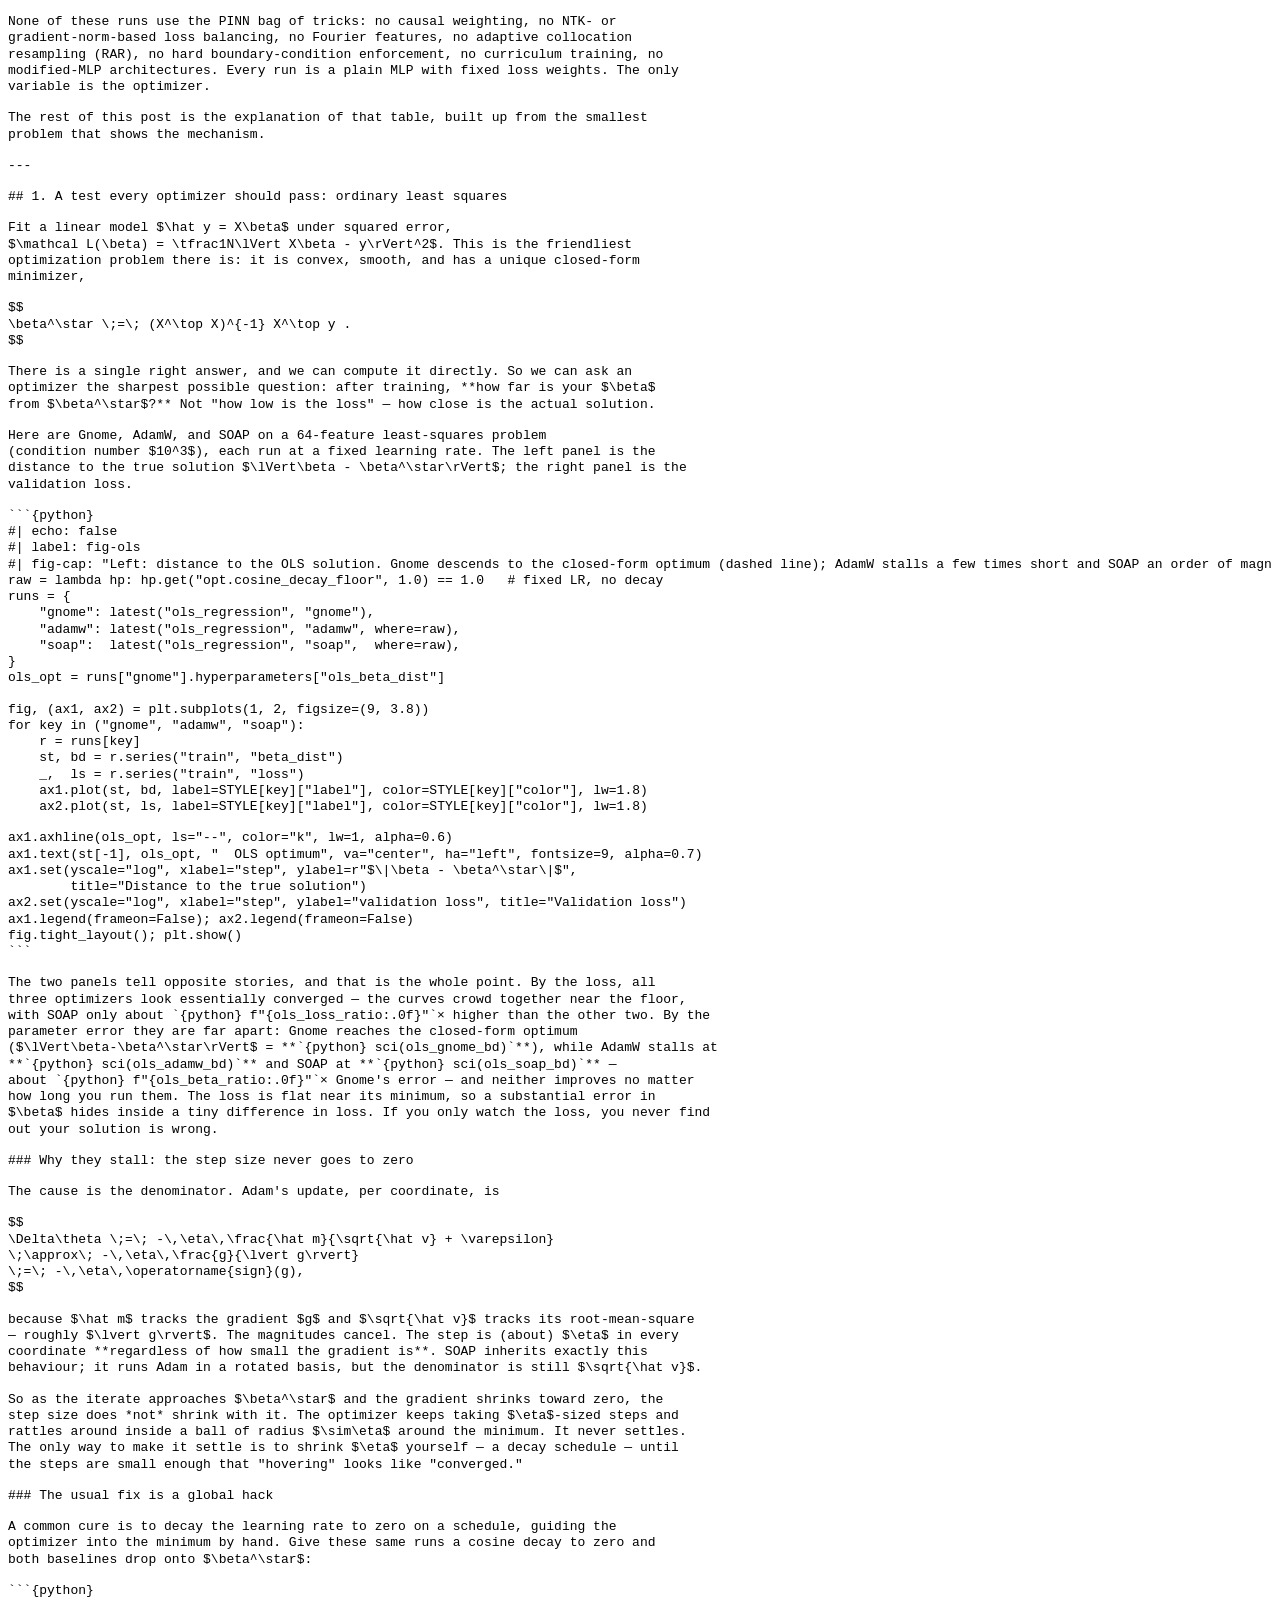
==== commit 101c3abf: "Added more hyperparams as args" ====
--- a/blog/index.html
+++ b/blog/index.html
@@ -176,66 +176,66 @@
 <tr class="odd">
 <td style="text-align: left;">Poisson</td>
 <td style="text-align: left;">rel. <span class="math inline">\(L_2\)</span></td>
-<td style="text-align: right;"><strong>8.4e-6</strong></td>
-<td style="text-align: right;">6.5e-5</td>
+<td style="text-align: right;"><strong>2.9e-6</strong></td>
+<td style="text-align: right;">1.4e-4</td>
 <td style="text-align: right;">1.4e-3</td>
-<td style="text-align: right;">7.7×</td>
+<td style="text-align: right;">50×</td>
 </tr>
 <tr class="even">
 <td style="text-align: left;"></td>
 <td style="text-align: left;">val. loss</td>
-<td style="text-align: right;"><strong>5.1e-10</strong></td>
-<td style="text-align: right;">1.2e-7</td>
+<td style="text-align: right;"><strong>1.4e-10</strong></td>
+<td style="text-align: right;">2.4e-7</td>
 <td style="text-align: right;">9.7e-6</td>
-<td style="text-align: right;">232×</td>
+<td style="text-align: right;">1,685×</td>
 </tr>
 <tr class="odd">
 <td style="text-align: left;">Burgers</td>
 <td style="text-align: left;">rel. <span class="math inline">\(L_2\)</span></td>
-<td style="text-align: right;"><strong>2.0e-5</strong></td>
-<td style="text-align: right;">3.7e-4</td>
-<td style="text-align: right;">6.3e-4</td>
-<td style="text-align: right;">19×</td>
+<td style="text-align: right;"><strong>1.7e-5</strong></td>
+<td style="text-align: right;">1.1e-4</td>
+<td style="text-align: right;">5.2e-4</td>
+<td style="text-align: right;">6.6×</td>
 </tr>
 <tr class="even">
 <td style="text-align: left;"></td>
 <td style="text-align: left;">val. loss</td>
-<td style="text-align: right;"><strong>4.6e-8</strong></td>
-<td style="text-align: right;">2.5e-6</td>
-<td style="text-align: right;">9.0e-6</td>
-<td style="text-align: right;">54×</td>
+<td style="text-align: right;"><strong>3.9e-8</strong></td>
+<td style="text-align: right;">5.2e-7</td>
+<td style="text-align: right;">2.8e-6</td>
+<td style="text-align: right;">14×</td>
 </tr>
 <tr class="odd">
 <td style="text-align: left;">Kuramoto–Sivashinsky</td>
 <td style="text-align: left;">rel. <span class="math inline">\(L_2\)</span></td>
-<td style="text-align: right;"><strong>9.0e-2</strong></td>
+<td style="text-align: right;"><strong>8.4e-2</strong></td>
+<td style="text-align: right;">4.7e-1</td>
 <td style="text-align: right;">4.8e-1</td>
-<td style="text-align: right;">4.8e-1</td>
-<td style="text-align: right;">5.3×</td>
+<td style="text-align: right;">5.6×</td>
 </tr>
 <tr class="even">
 <td style="text-align: left;"></td>
 <td style="text-align: left;">val. loss</td>
-<td style="text-align: right;"><strong>5.0e-6</strong></td>
-<td style="text-align: right;">6.4e-4</td>
-<td style="text-align: right;">6.7e-4</td>
-<td style="text-align: right;">129×</td>
+<td style="text-align: right;"><strong>3.2e-6</strong></td>
+<td style="text-align: right;">6.2e-4</td>
+<td style="text-align: right;">6.5e-4</td>
+<td style="text-align: right;">193×</td>
 </tr>
 <tr class="odd">
 <td style="text-align: left;">Navier–Stokes (<span class="math inline">\(u\)</span>)</td>
 <td style="text-align: left;">rel. <span class="math inline">\(L_2\)</span></td>
-<td style="text-align: right;"><strong>2.3e-3</strong></td>
-<td style="text-align: right;">3.5e-3</td>
+<td style="text-align: right;"><strong>1.9e-3</strong></td>
+<td style="text-align: right;">2.1e-3</td>
 <td style="text-align: right;">6.1e-3</td>
-<td style="text-align: right;">1.5×</td>
+<td style="text-align: right;">1.1×</td>
 </tr>
 <tr class="even">
 <td style="text-align: left;"></td>
 <td style="text-align: left;">val. loss</td>
-<td style="text-align: right;"><strong>1.7e-5</strong></td>
-<td style="text-align: right;">4.3e-5</td>
+<td style="text-align: right;"><strong>4.9e-6</strong></td>
+<td style="text-align: right;">1.2e-5</td>
 <td style="text-align: right;">1.3e-4</td>
-<td style="text-align: right;">2.5×</td>
+<td style="text-align: right;">2.4×</td>
 </tr>
 </tbody>
 </table>
@@ -282,7 +282,7 @@
 <section id="the-usual-fix-is-a-global-hack" class="level3">
 <h3 class="anchored" data-anchor-id="the-usual-fix-is-a-global-hack">The usual fix is a global hack</h3>
 <p>A common cure is to decay the learning rate to zero on a schedule, guiding the optimizer into the minimum by hand. Give these same runs a cosine decay to zero and both baselines drop onto <span class="math inline">\(\beta^\star\)</span>:</p>
-<div id="dbda1dc3" class="cell" data-execution_count="4">
+<div id="2cf134f2" class="cell" data-execution_count="4">
 <div class="cell-output cell-output-stdout">
 <pre><code>run                        final ‖β-β*‖
 OLS optimum                    5.65e-03
@@ -429,7 +429,7 @@
 </div>
 </div>
 </div>
-<p>Gnome reaches the lowest error (<strong>8.4e-6</strong>) at a fixed learning rate; SOAP with a tuned cosine decay is right behind (<strong>6.5e-5</strong>); AdamW trails at <strong>1.4e-3</strong>. The takeaway isn’t the Gnome-vs-SOAP margin here — it’s small and this is the easy problem — it’s that the decay schedule is doing real work for the baselines. Notice also the <em>shape</em>: Gnome descends smoothly and monotonically, while SOAP rattles up and down by an order of magnitude and only settles as its learning rate is annealed away — the same hovering from §1, now driven down by the schedule rather than by the residual. Hold that thought: on the next PDEs the same schedule is no longer enough.</p>
+<p>Gnome reaches the lowest error (<strong>2.9e-6</strong>) at a fixed learning rate; SOAP with a tuned cosine decay is right behind (<strong>1.4e-4</strong>); AdamW trails at <strong>1.4e-3</strong>. The takeaway isn’t the Gnome-vs-SOAP margin here — it’s small and this is the easy problem — it’s that the decay schedule is doing real work for the baselines. Notice also the <em>shape</em>: Gnome descends smoothly and monotonically, while SOAP rattles up and down by an order of magnitude and only settles as its learning rate is annealed away — the same hovering from §1, now driven down by the schedule rather than by the residual. Hold that thought: on the next PDEs the same schedule is no longer enough.</p>
 </section>
 <section id="burgers-a-shock-forms" class="level3">
 <h3 class="anchored" data-anchor-id="burgers-a-shock-forms">3.2 Burgers — a shock forms</h3>
@@ -448,7 +448,7 @@
 </div>
 </div>
 </div>
-<p>Gnome resolves the shock to a relative <span class="math inline">\(L_2\)</span> of <strong>2.0e-5</strong> at a fixed learning rate. Both baselines get the full cosine treatment and both land well short: SOAP at <strong>3.7e-4</strong> (roughly 19× Gnome’s error) and AdamW at <strong>6.3e-4</strong> (about 32×). The gap the gentle Poisson problem didn’t show is now open. It’s the same story from §1, one step harder: on Poisson the schedule kept the baselines within a small factor of Gnome; on the stiff Burgers landscape the schedule still helps but no longer closes the gap. And notice the <em>shape</em> again — Gnome’s descent is smooth and monotone while both baselines rattle by an order of magnitude the whole way down, the residual-driven step doing quietly what the schedule does noisily.</p>
+<p>Gnome resolves the shock to a relative <span class="math inline">\(L_2\)</span> of <strong>1.7e-5</strong> at a fixed learning rate. Both baselines get the full cosine treatment and both land well short: SOAP at <strong>1.1e-4</strong> (roughly 7× Gnome’s error) and AdamW at <strong>5.2e-4</strong> (about 31×). The gap the gentle Poisson problem didn’t show is now open. It’s the same story from §1, one step harder: on Poisson the schedule kept the baselines within a small factor of Gnome; on the stiff Burgers landscape the schedule still helps but no longer closes the gap. And notice the <em>shape</em> again — Gnome’s descent is smooth and monotone while both baselines rattle by an order of magnitude the whole way down, the residual-driven step doing quietly what the schedule does noisily.</p>
 </section>
 <section id="kuramotosivashinsky-a-reliable-breakthrough-vs.-an-unreliable-one" class="level3">
 <h3 class="anchored" data-anchor-id="kuramotosivashinsky-a-reliable-breakthrough-vs.-an-unreliable-one">3.3 Kuramoto–Sivashinsky — a reliable breakthrough vs.&nbsp;an unreliable one</h3>
@@ -458,7 +458,7 @@
 <div id="fig-ks" class="quarto-float quarto-figure quarto-figure-center anchored">
 <figure class="quarto-float quarto-float-fig figure">
 <div aria-describedby="fig-ks-caption-0ceaefa1-69ba-4598-a22c-09a6ac19f8ca">
-<img src="index_files/figure-html/fig-ks-output-1.png" width="1213" height="488" class="figure-img">
+<img src="index_files/figure-html/fig-ks-output-1.png" width="1217" height="488" class="figure-img">
 </div>
 <figcaption class="quarto-float-caption-bottom quarto-float-caption quarto-float-fig" id="fig-ks-caption-0ceaefa1-69ba-4598-a22c-09a6ac19f8ca">
 Figure&nbsp;4: Kuramoto–Sivashinsky: true solution error (left) and PDE-residual loss (right), both log scale. All three start pinned at the ~0.5 plateau. Gnome breaks through early and self-anneals down; on these runs both SOAP and AdamW stay stuck on the plateau. Same shape in both panels. Same MLP, equal block weights — no loss weighting, no causal training.
@@ -467,8 +467,8 @@
 </div>
 </div>
 </div>
-<p>Gnome breaks off the plateau early — below <span class="math inline">\(0.3\)</span> by step <strong>17,000</strong> — and descends steadily under a <em>fixed</em> learning rate to a final relative <span class="math inline">\(L_2\)</span> of <strong>0.090</strong>. It does this on every run we tried: the breakthrough is a reliable consequence of the residual-driven step, not a lucky configuration.</p>
-<p>SOAP and AdamW tell a different story. On the runs shown here <strong>neither breaks through</strong> — both stay pinned on the plateau, SOAP at <strong>0.48</strong> and AdamW at <strong>0.48</strong>. SOAP is not fundamentally incapable: on <em>other</em> runs — a longer schedule, a different seed — its cosine decay has occasionally dragged it off the plateau late in training, once the learning rate had annealed far enough. But we could not get that breakthrough to happen <strong>consistently</strong>; it comes and goes with the budget and the seed. AdamW’s diagonal preconditioner never escapes at all.</p>
+<p>Gnome breaks off the plateau early — below <span class="math inline">\(0.3\)</span> by step <strong>24,000</strong> — and descends steadily under a <em>fixed</em> learning rate to a final relative <span class="math inline">\(L_2\)</span> of <strong>0.084</strong>. It does this on every run we tried: the breakthrough is a reliable consequence of the residual-driven step, not a lucky configuration.</p>
+<p>SOAP and AdamW tell a different story. On the runs shown here <strong>neither breaks through</strong> — both stay pinned on the plateau, SOAP at <strong>0.47</strong> and AdamW at <strong>0.48</strong>. SOAP is not fundamentally incapable: on <em>other</em> runs — a longer schedule, a different seed — its cosine decay has occasionally dragged it off the plateau late in training, once the learning rate had annealed far enough. But we could not get that breakthrough to happen <strong>consistently</strong>; it comes and goes with the budget and the seed. AdamW’s diagonal preconditioner never escapes at all.</p>
 <p>That is the §1 thesis rendered as a training curve, and then sharpened. The schedule crutch isn’t just slower than a residual-driven step — it’s <em>unreliable</em>: sometimes the global cosine decay drags SOAP through, sometimes it doesn’t, and you can’t tell in advance. Gnome breaks through every time because the mechanism is intrinsic — the residual anneals its step for it, closed-loop, with no schedule to tune.</p>
 </section>
 <section id="navierstokes-recovering-the-physics" class="level3">
@@ -489,12 +489,12 @@
 </div>
 </div>
 </div>
-<div id="7987fe61" class="cell" data-execution_count="9">
+<div id="e7b18428" class="cell" data-execution_count="9">
 <div class="cell-output cell-output-stdout">
 <pre><code>optimizer       λ1 err     λ2 err   rel_l2 u   rel_l2 v   rel_l2 p
 ------------------------------------------------------------------
-Gnome         1.64e-04   2.91e-04   2.34e-03   9.46e-03   8.96e-02
-SOAP          1.42e-04   4.65e-04   3.52e-03   1.17e-02   1.40e-01
+Gnome         2.60e-04   8.83e-05   1.86e-03   8.99e-03   9.05e-02
+SOAP          3.52e-04   1.26e-04   2.06e-03   9.24e-03   4.34e-02
 AdamW         1.17e-03   8.61e-04   6.12e-03   1.98e-02   1.09e-01</code></pre>
 </div>
 </div>
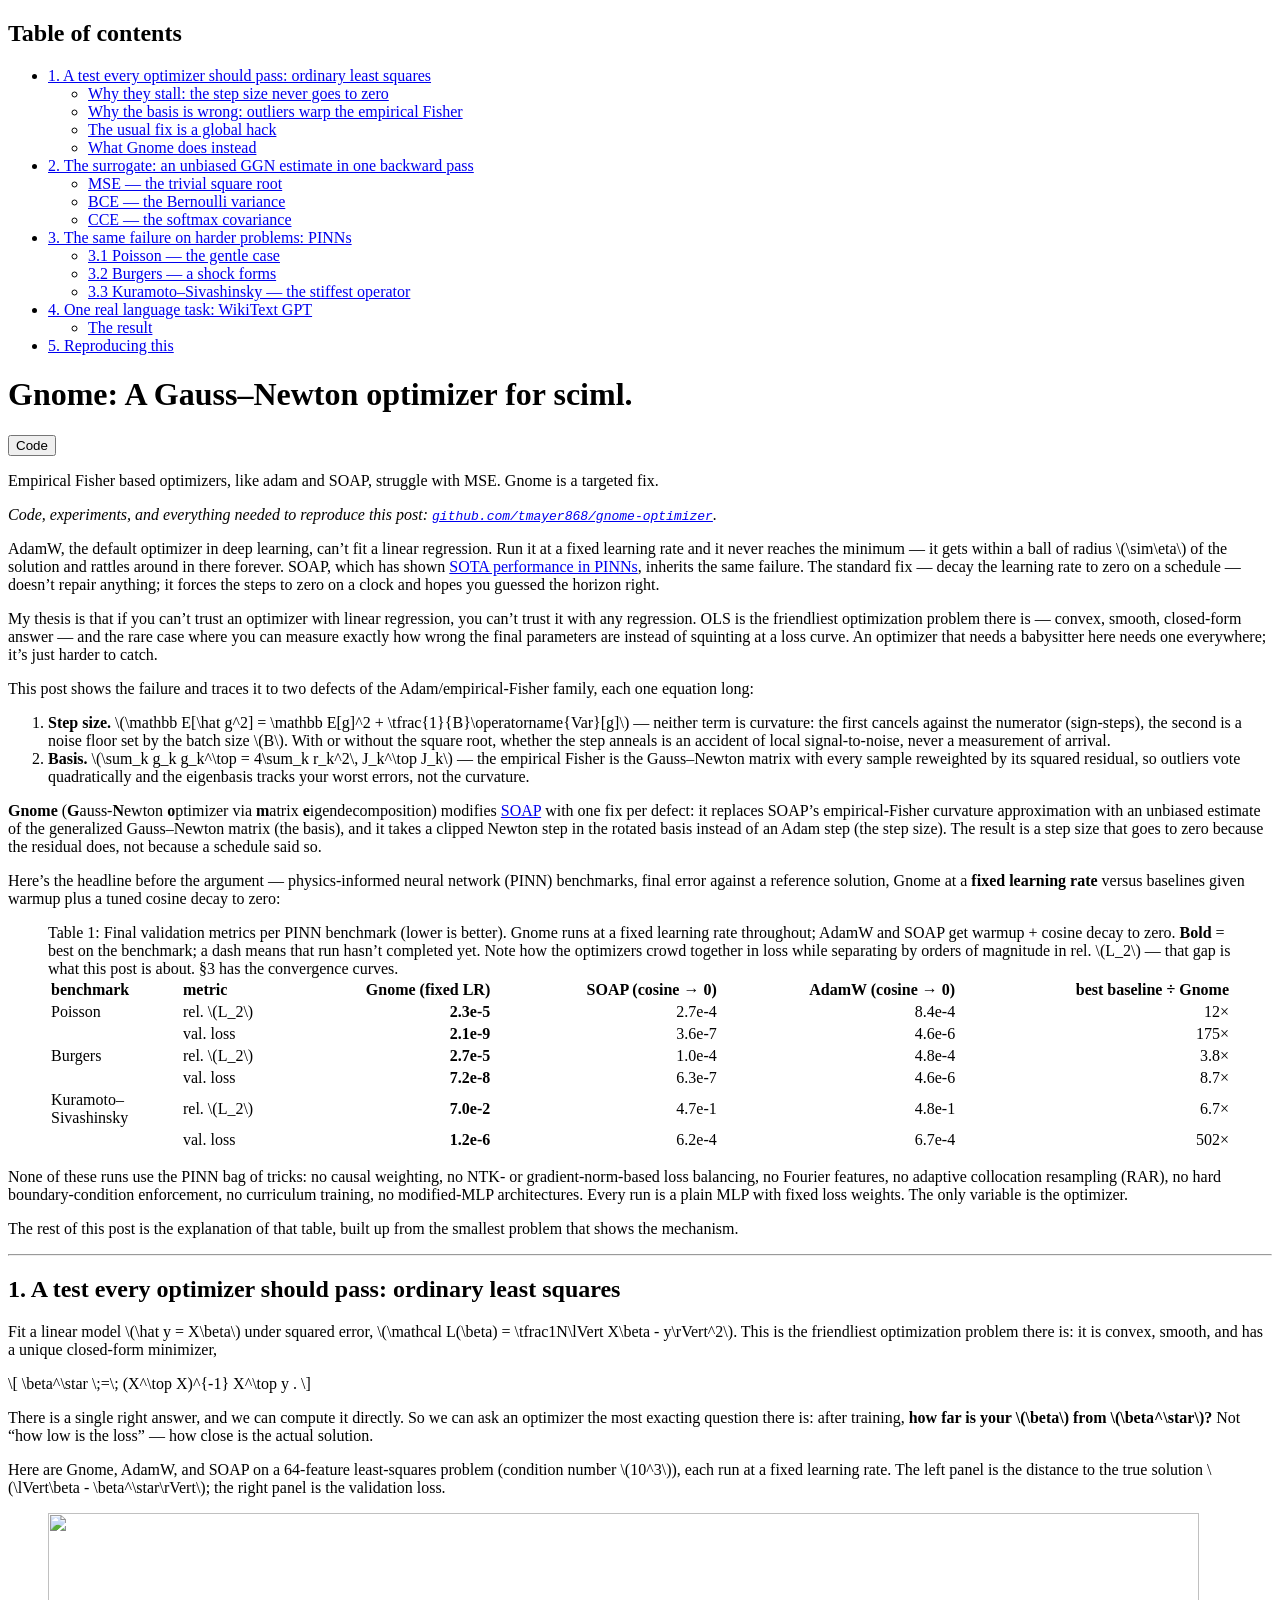
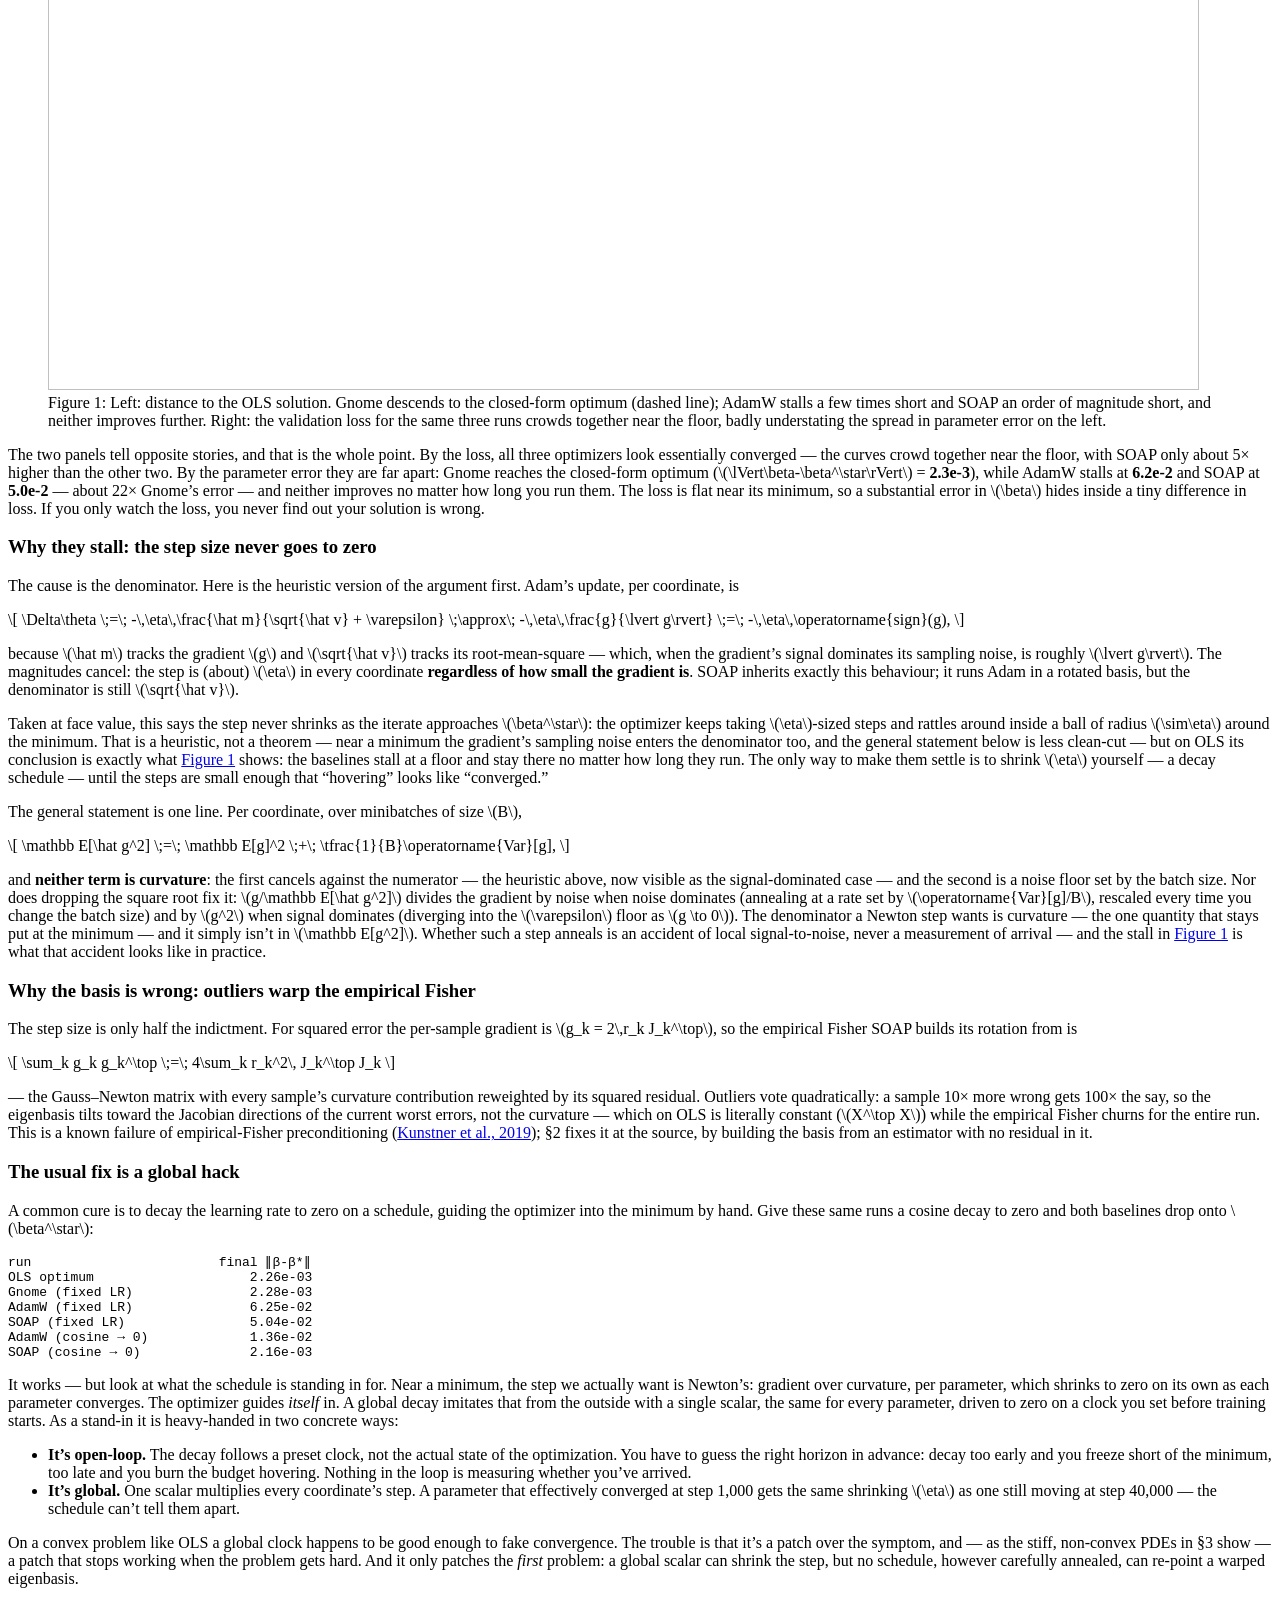
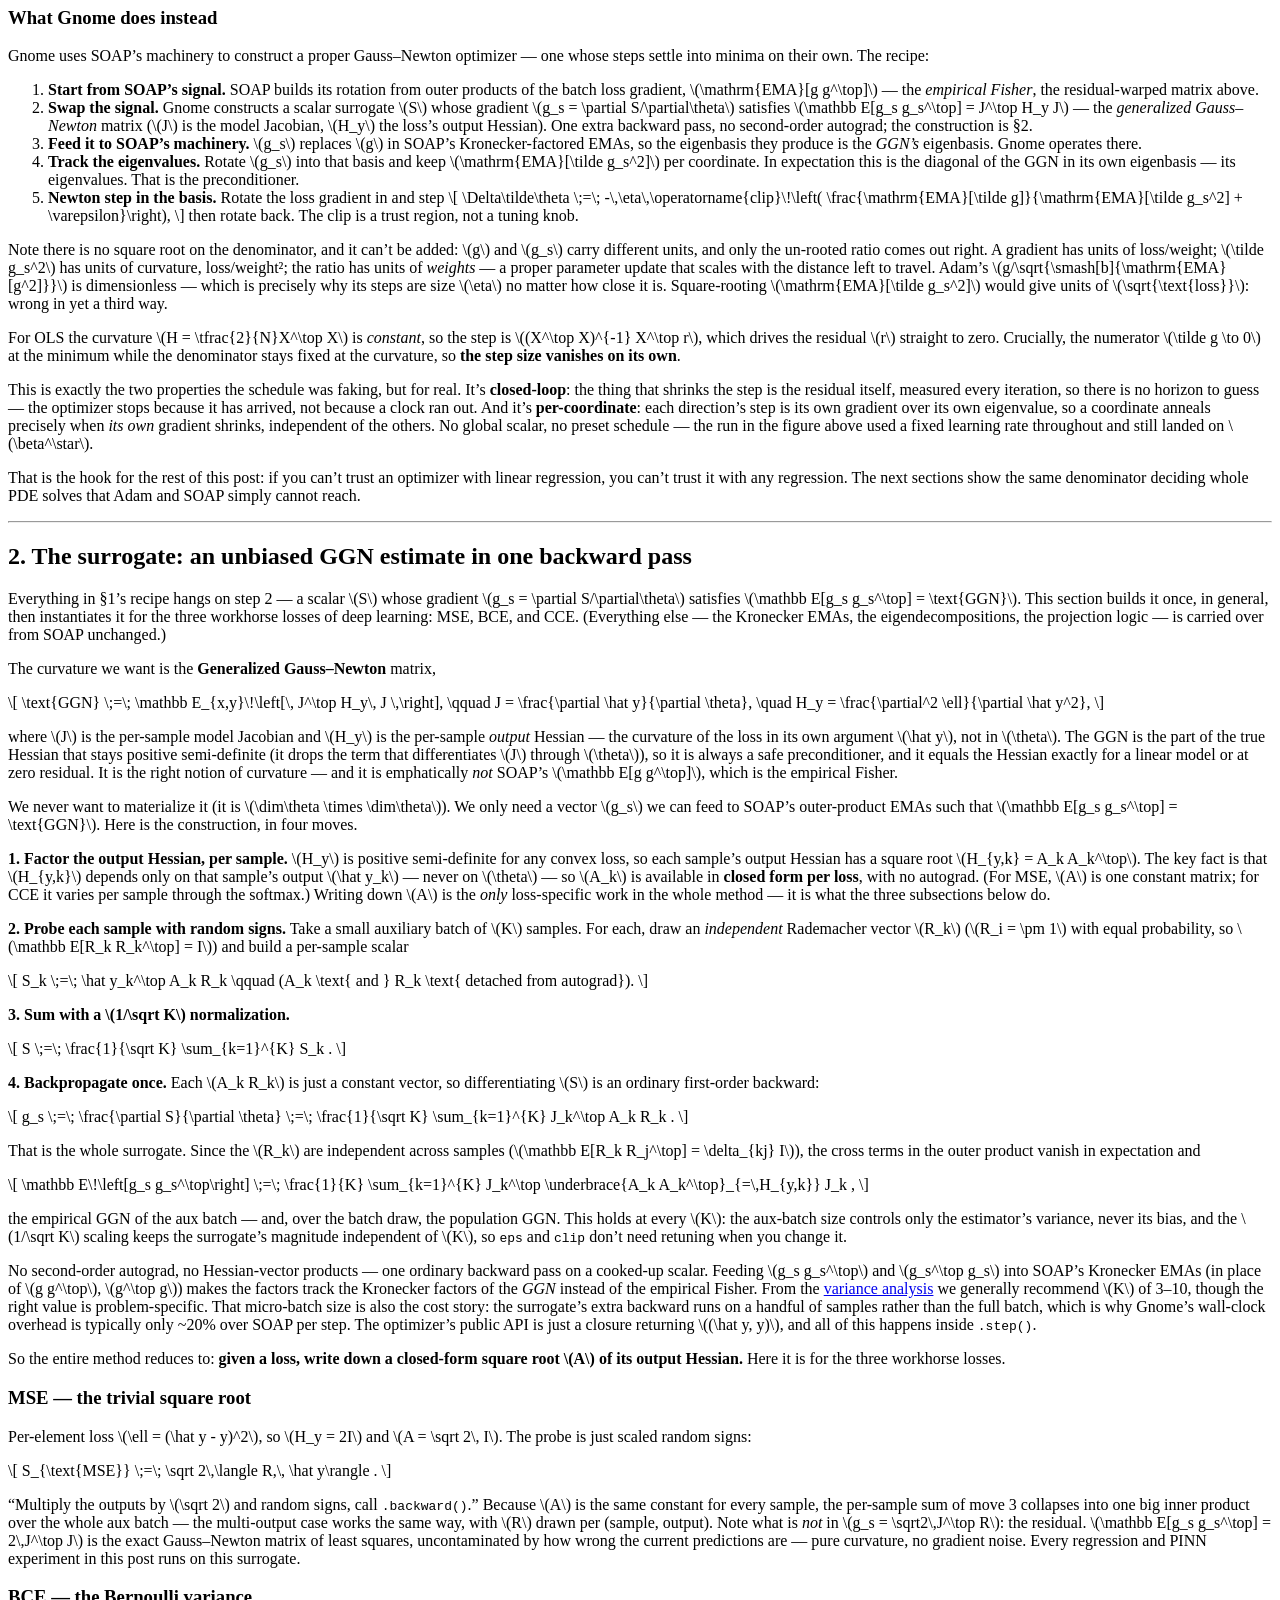
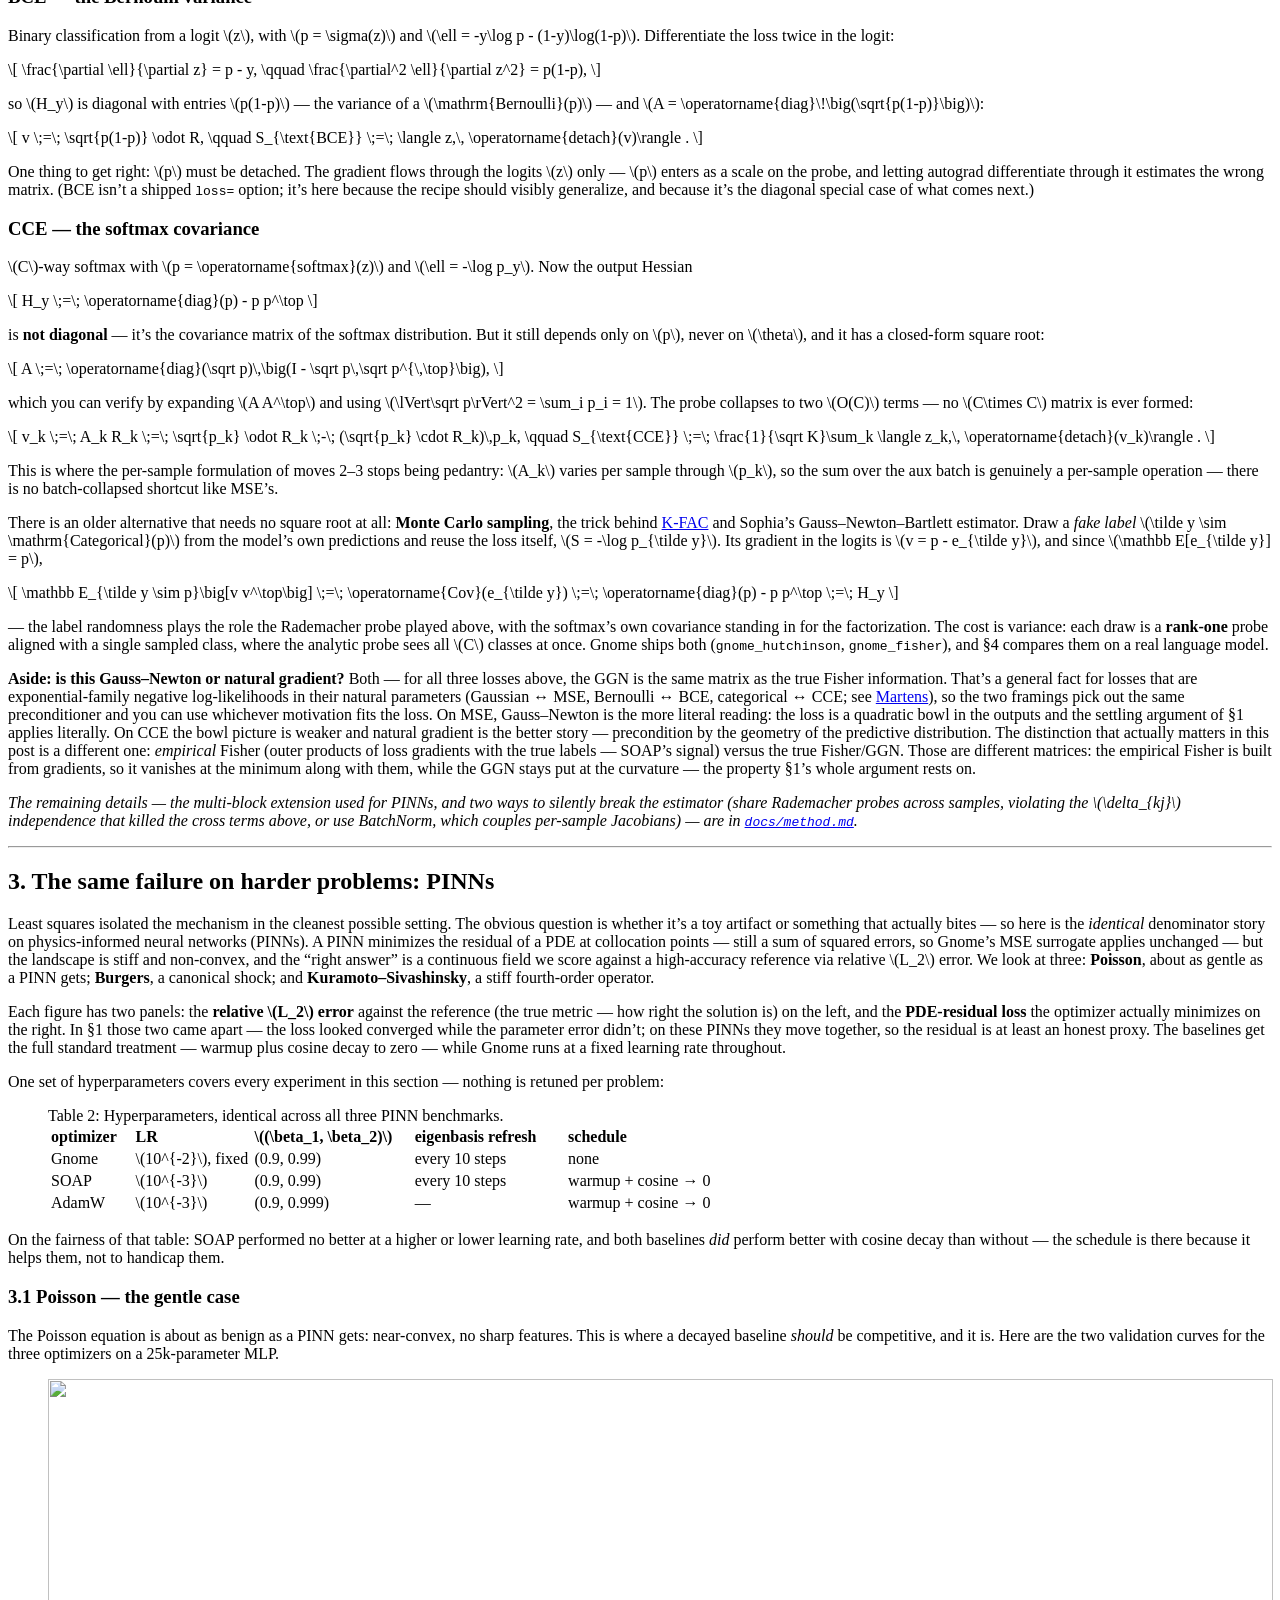
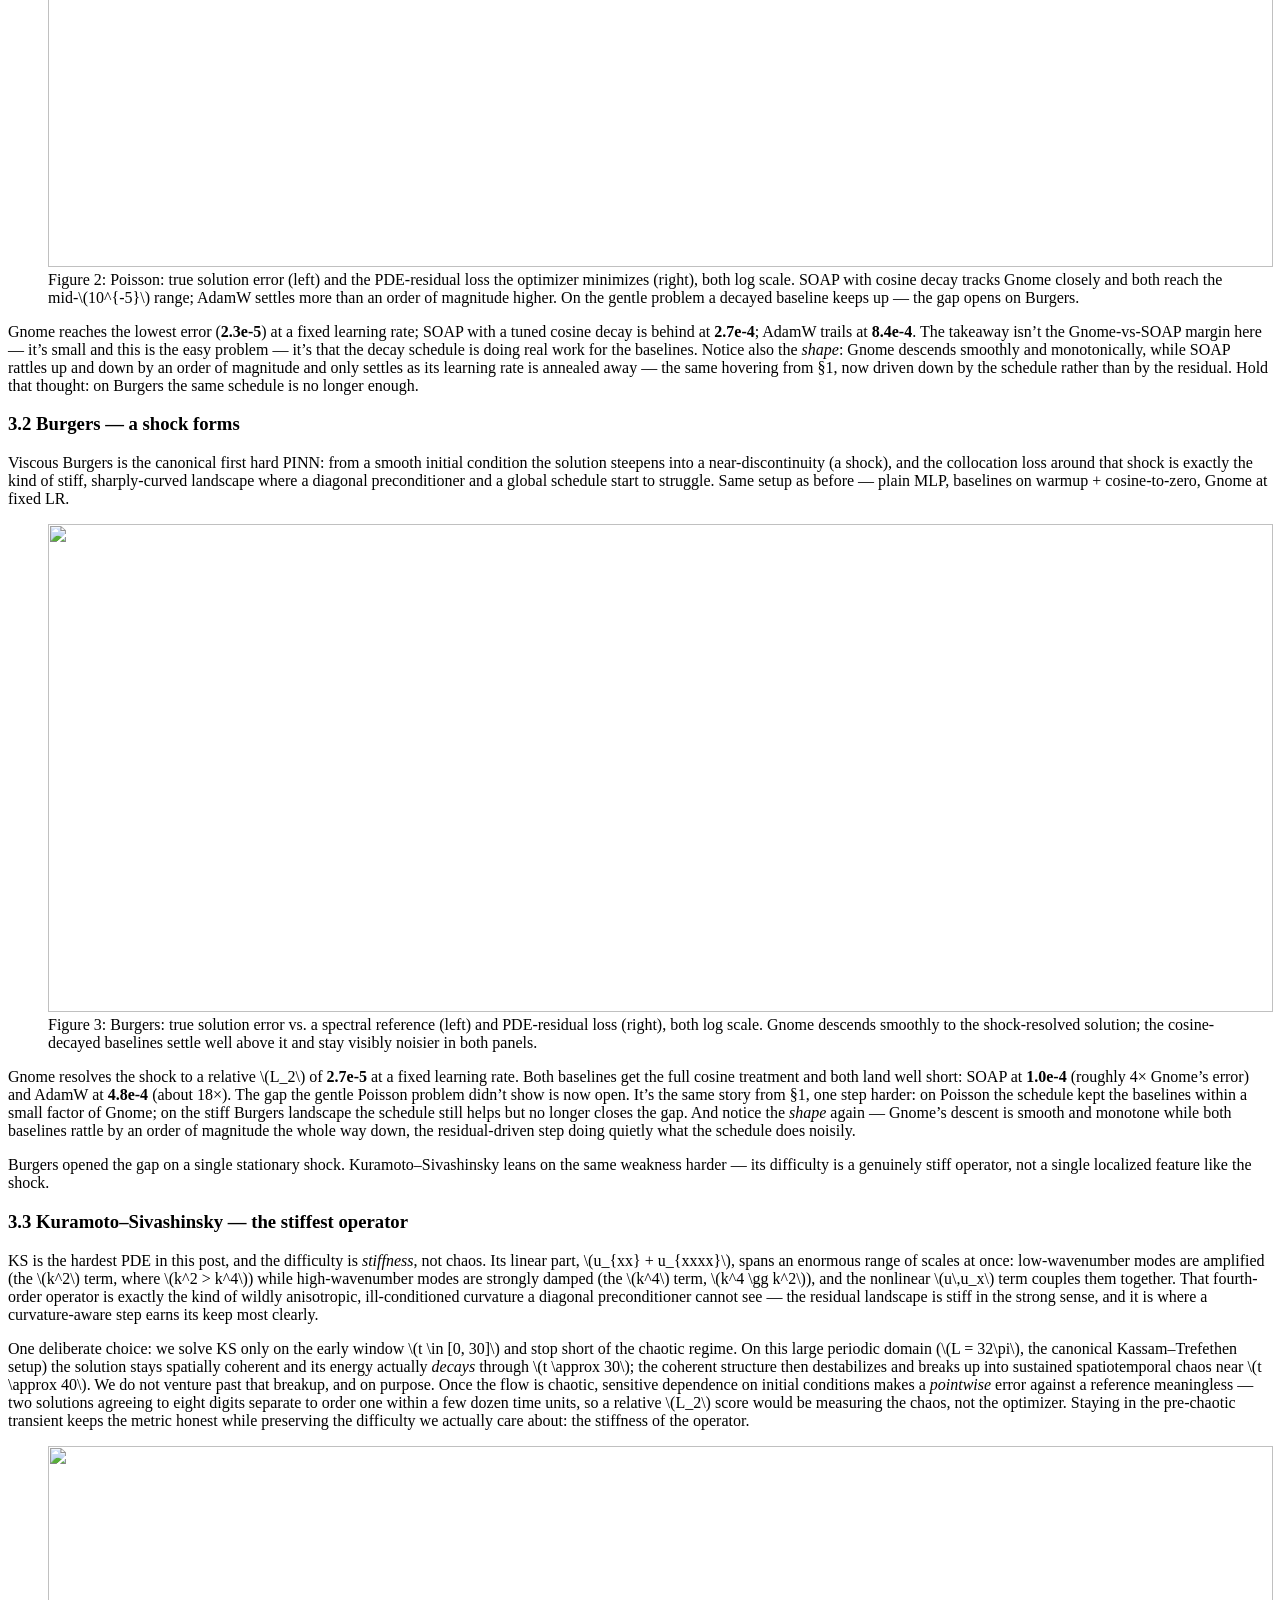
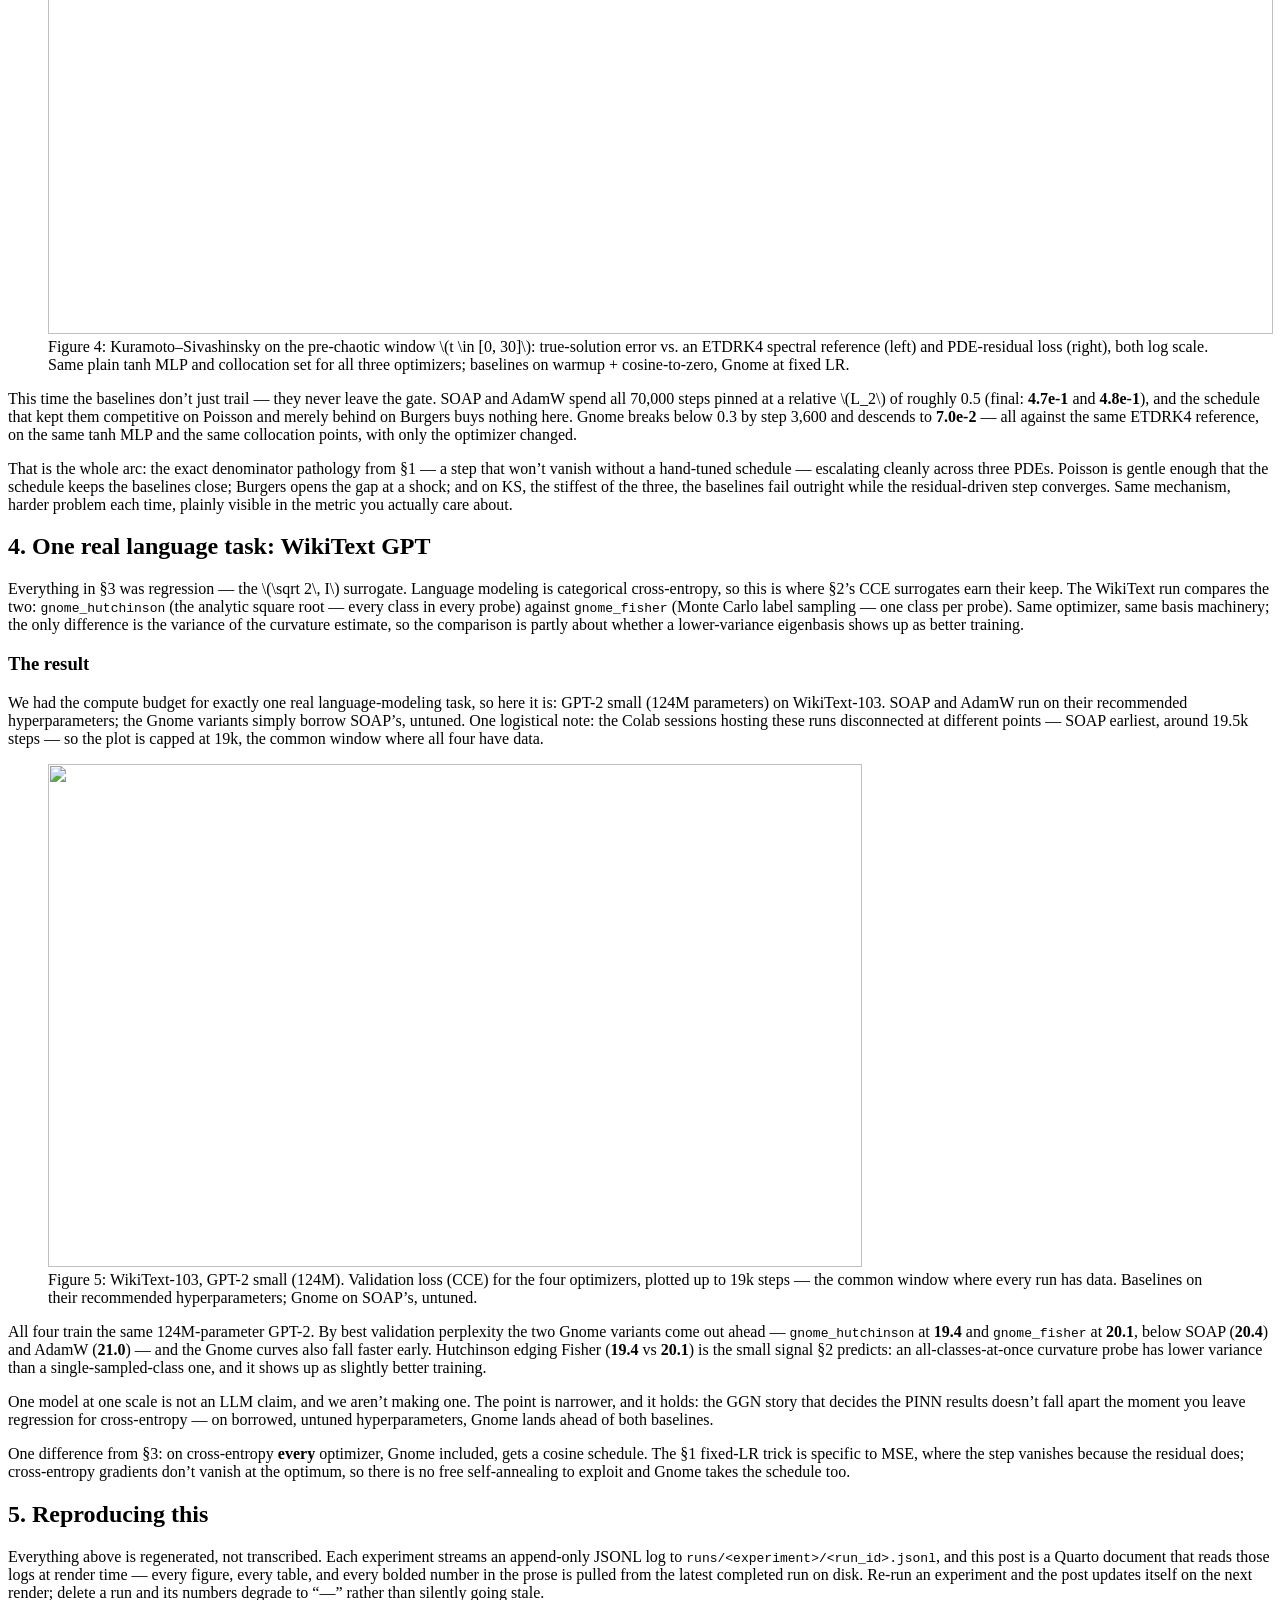
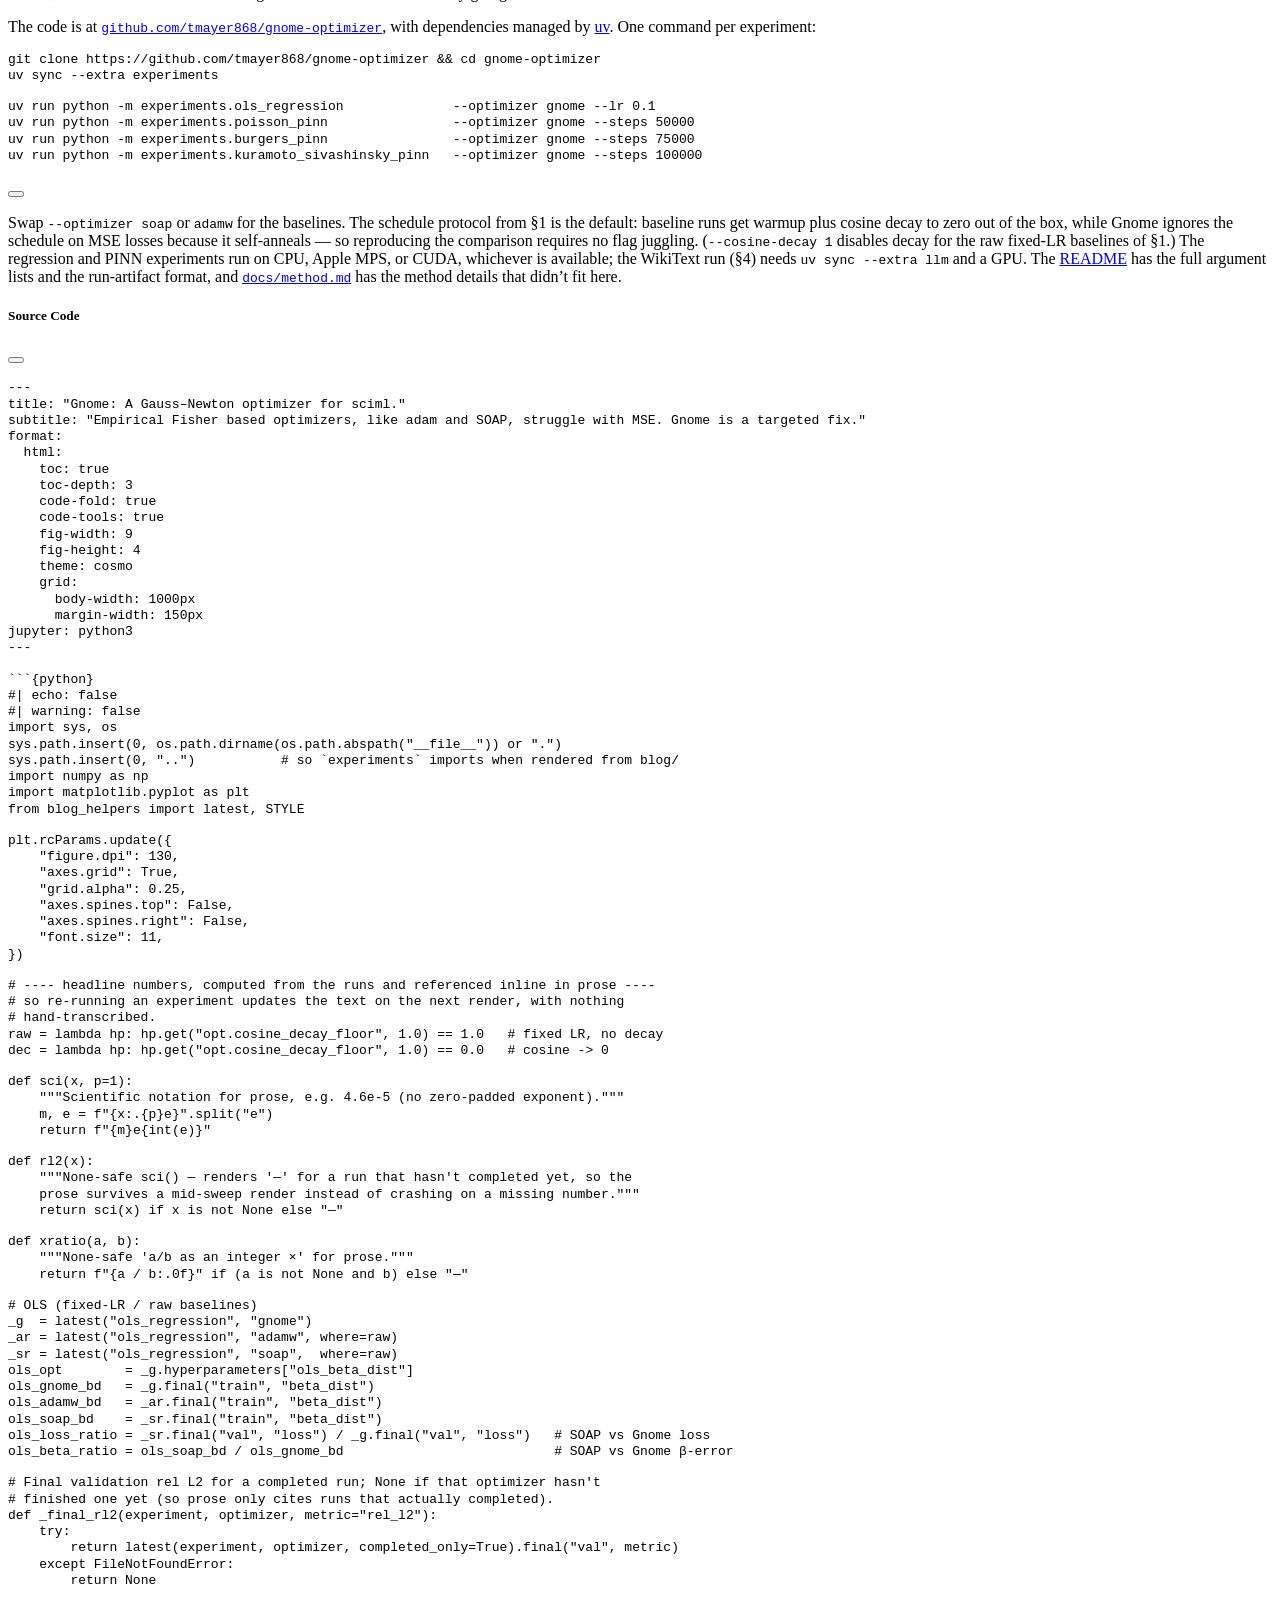
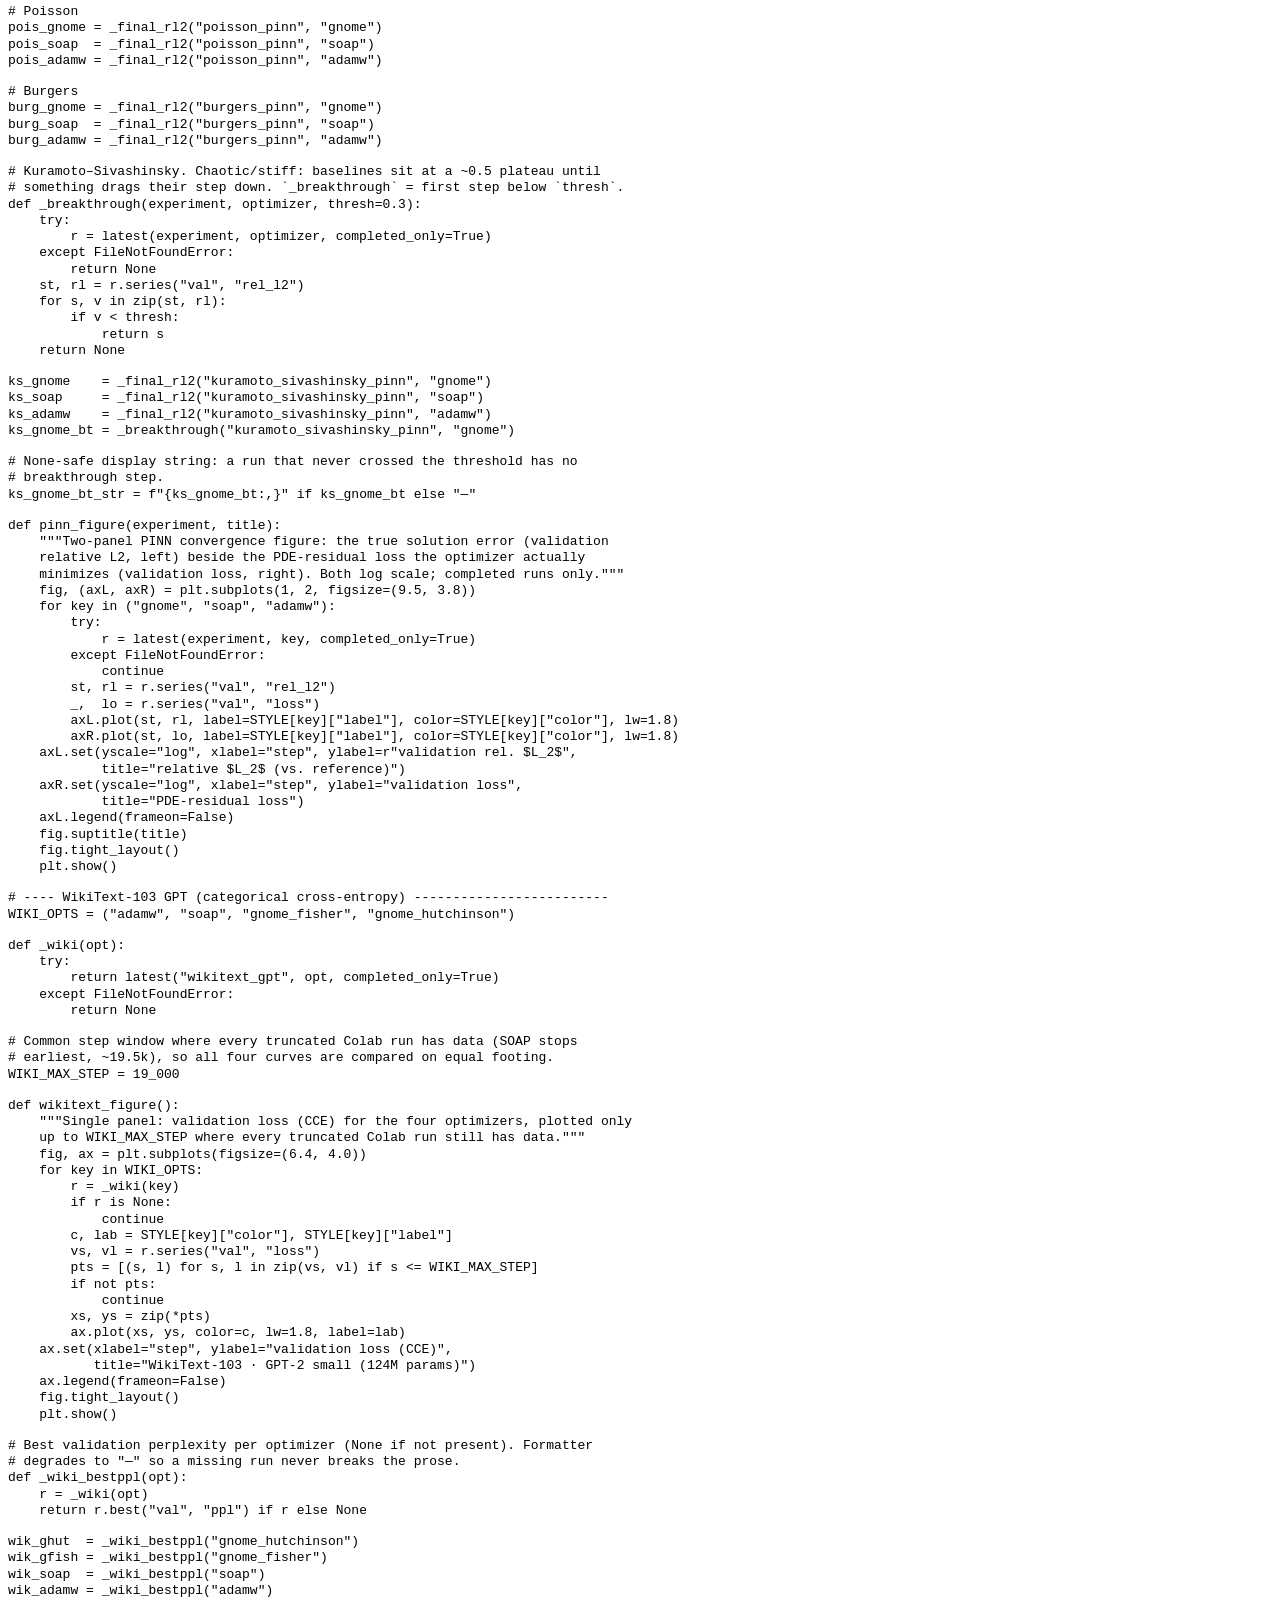
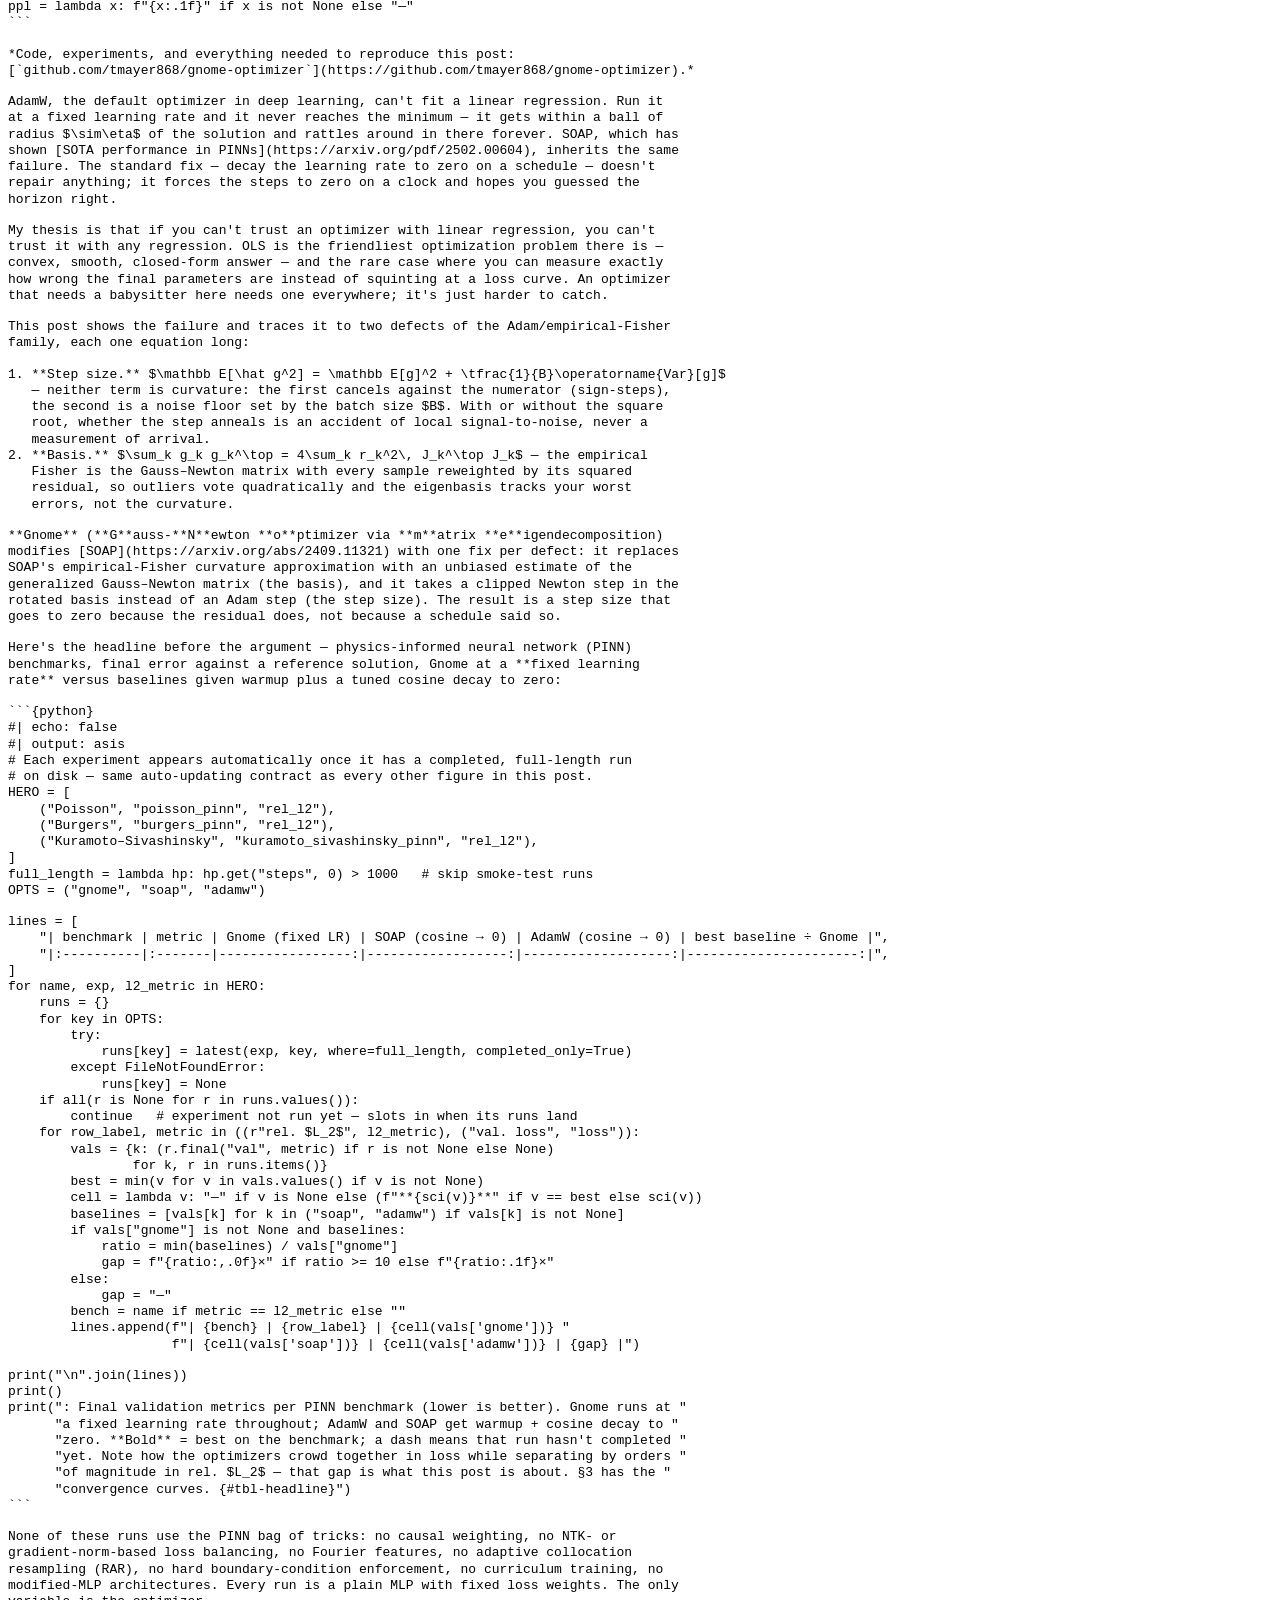
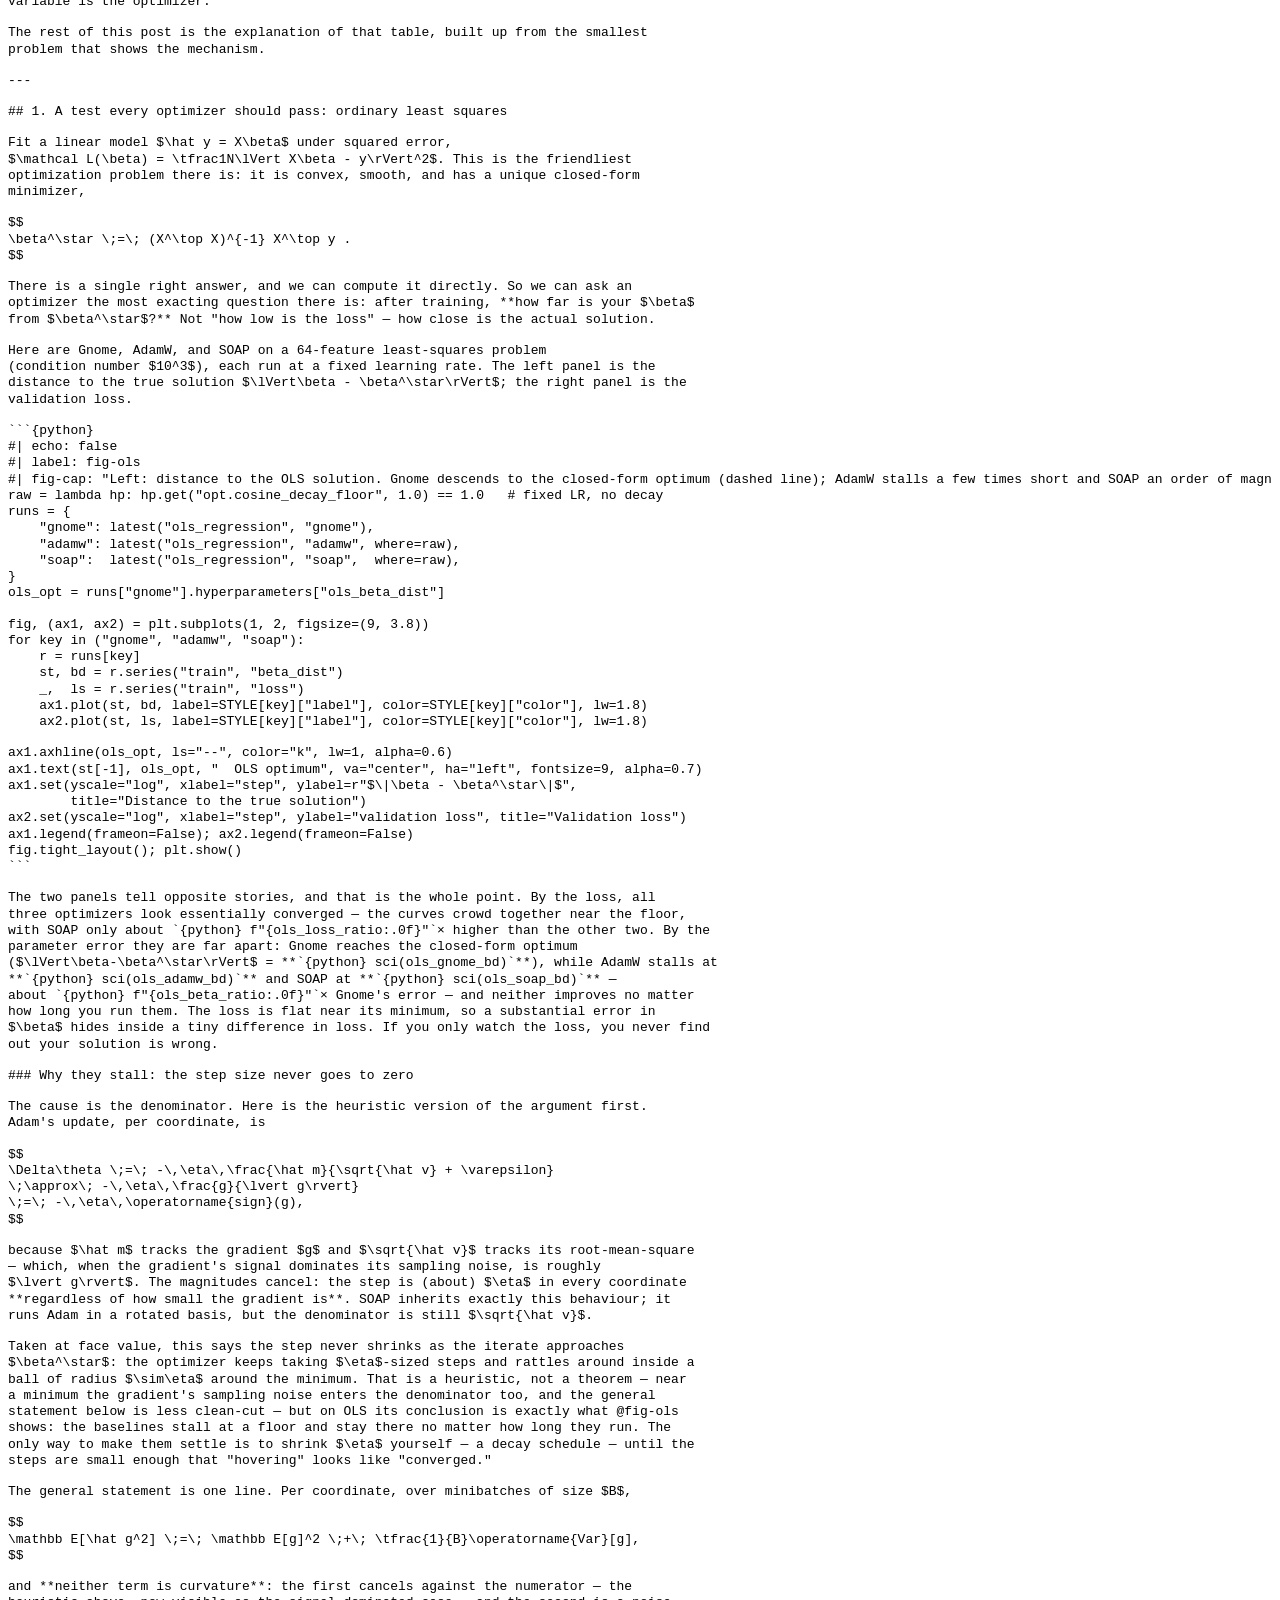
==== commit fcee9044: "Added logic to immediatly exit a run if there's a divergence" ====
--- a/blog/index.html
+++ b/blog/index.html
@@ -7,7 +7,7 @@
 <meta name="viewport" content="width=device-width, initial-scale=1.0, user-scalable=yes">
 
 
-<title>Gnome: a Gauss–Newton optimizer that actually reaches the minimum</title>
+<title>Gnome: A Gauss–Newton optimizer for sciml.</title>
 <style>
 /* Default styles provided by pandoc.
 ** See https://pandoc.org/MANUAL.html#variables-for-html for config info.
@@ -112,12 +112,31 @@
   <nav id="TOC" role="doc-toc" class="toc-active">
     <h2 id="toc-title">Table of contents</h2>
    
+  <ul>
+  <li><a href="#a-test-every-optimizer-should-pass-ordinary-least-squares" id="toc-a-test-every-optimizer-should-pass-ordinary-least-squares" class="nav-link active" data-scroll-target="#a-test-every-optimizer-should-pass-ordinary-least-squares">1. A test every optimizer should pass: ordinary least squares</a>
   <ul class="collapse">
-  <li><a href="#a-test-every-optimizer-should-pass-ordinary-least-squares" id="toc-a-test-every-optimizer-should-pass-ordinary-least-squares" class="nav-link active" data-scroll-target="#a-test-every-optimizer-should-pass-ordinary-least-squares">1. A test every optimizer should pass: ordinary least squares</a></li>
-  <li><a href="#the-surrogate-an-unbiased-ggn-estimate-in-one-backward-pass" id="toc-the-surrogate-an-unbiased-ggn-estimate-in-one-backward-pass" class="nav-link" data-scroll-target="#the-surrogate-an-unbiased-ggn-estimate-in-one-backward-pass">2. The surrogate: an unbiased GGN estimate in one backward pass</a></li>
-  <li><a href="#escalation-pinns-where-a-decay-schedule-is-no-longer-enough" id="toc-escalation-pinns-where-a-decay-schedule-is-no-longer-enough" class="nav-link" data-scroll-target="#escalation-pinns-where-a-decay-schedule-is-no-longer-enough">3. Escalation: PINNs, where a decay schedule is no longer enough</a></li>
-  <li><a href="#a-curiosity-wikitext-gpt" id="toc-a-curiosity-wikitext-gpt" class="nav-link" data-scroll-target="#a-curiosity-wikitext-gpt">4. A curiosity: WikiText GPT</a></li>
-  <li><a href="#reproducing-this-outline" id="toc-reproducing-this-outline" class="nav-link" data-scroll-target="#reproducing-this-outline">5. Reproducing this <em>(outline)</em></a></li>
+  <li><a href="#why-they-stall-the-step-size-never-goes-to-zero" id="toc-why-they-stall-the-step-size-never-goes-to-zero" class="nav-link" data-scroll-target="#why-they-stall-the-step-size-never-goes-to-zero">Why they stall: the step size never goes to zero</a></li>
+  <li><a href="#why-the-basis-is-wrong-outliers-warp-the-empirical-fisher" id="toc-why-the-basis-is-wrong-outliers-warp-the-empirical-fisher" class="nav-link" data-scroll-target="#why-the-basis-is-wrong-outliers-warp-the-empirical-fisher">Why the basis is wrong: outliers warp the empirical Fisher</a></li>
+  <li><a href="#the-usual-fix-is-a-global-hack" id="toc-the-usual-fix-is-a-global-hack" class="nav-link" data-scroll-target="#the-usual-fix-is-a-global-hack">The usual fix is a global hack</a></li>
+  <li><a href="#what-gnome-does-instead" id="toc-what-gnome-does-instead" class="nav-link" data-scroll-target="#what-gnome-does-instead">What Gnome does instead</a></li>
+  </ul></li>
+  <li><a href="#the-surrogate-an-unbiased-ggn-estimate-in-one-backward-pass" id="toc-the-surrogate-an-unbiased-ggn-estimate-in-one-backward-pass" class="nav-link" data-scroll-target="#the-surrogate-an-unbiased-ggn-estimate-in-one-backward-pass">2. The surrogate: an unbiased GGN estimate in one backward pass</a>
+  <ul class="collapse">
+  <li><a href="#mse-the-trivial-square-root" id="toc-mse-the-trivial-square-root" class="nav-link" data-scroll-target="#mse-the-trivial-square-root">MSE — the trivial square root</a></li>
+  <li><a href="#bce-the-bernoulli-variance" id="toc-bce-the-bernoulli-variance" class="nav-link" data-scroll-target="#bce-the-bernoulli-variance">BCE — the Bernoulli variance</a></li>
+  <li><a href="#cce-the-softmax-covariance" id="toc-cce-the-softmax-covariance" class="nav-link" data-scroll-target="#cce-the-softmax-covariance">CCE — the softmax covariance</a></li>
+  </ul></li>
+  <li><a href="#the-same-failure-on-harder-problems-pinns" id="toc-the-same-failure-on-harder-problems-pinns" class="nav-link" data-scroll-target="#the-same-failure-on-harder-problems-pinns">3. The same failure on harder problems: PINNs</a>
+  <ul class="collapse">
+  <li><a href="#poisson-the-gentle-case" id="toc-poisson-the-gentle-case" class="nav-link" data-scroll-target="#poisson-the-gentle-case">3.1 Poisson — the gentle case</a></li>
+  <li><a href="#burgers-a-shock-forms" id="toc-burgers-a-shock-forms" class="nav-link" data-scroll-target="#burgers-a-shock-forms">3.2 Burgers — a shock forms</a></li>
+  <li><a href="#kuramotosivashinsky-the-stiffest-operator" id="toc-kuramotosivashinsky-the-stiffest-operator" class="nav-link" data-scroll-target="#kuramotosivashinsky-the-stiffest-operator">3.3 Kuramoto–Sivashinsky — the stiffest operator</a></li>
+  </ul></li>
+  <li><a href="#one-real-language-task-wikitext-gpt" id="toc-one-real-language-task-wikitext-gpt" class="nav-link" data-scroll-target="#one-real-language-task-wikitext-gpt">4. One real language task: WikiText GPT</a>
+  <ul class="collapse">
+  <li><a href="#the-result" id="toc-the-result" class="nav-link" data-scroll-target="#the-result">The result</a></li>
+  </ul></li>
+  <li><a href="#reproducing-this" id="toc-reproducing-this" class="nav-link" data-scroll-target="#reproducing-this">5. Reproducing this</a></li>
   </ul>
 </nav>
 </div>
@@ -125,8 +144,8 @@
 
 <header id="title-block-header" class="quarto-title-block default">
 <div class="quarto-title">
-<div class="quarto-title-block"><div><h1 class="title">Gnome: a Gauss–Newton optimizer that actually reaches the minimum</h1><button type="button" class="btn code-tools-button" id="quarto-code-tools-source"><i class="bi"></i> Code</button></div></div>
-<p class="subtitle lead">Why Adam and SOAP can’t fit a linear regression, and what to change so they can</p>
+<div class="quarto-title-block"><div><h1 class="title">Gnome: A Gauss–Newton optimizer for sciml.</h1><button type="button" class="btn code-tools-button" id="quarto-code-tools-source"><i class="bi"></i> Code</button></div></div>
+<p class="subtitle lead">Empirical Fisher based optimizers, like adam and SOAP, struggle with MSE. Gnome is a targeted fix.</p>
 </div>
 
 
@@ -143,9 +162,15 @@
 </header>
 
 
+<p><em>Code, experiments, and everything needed to reproduce this post: <a href="https://github.com/tmayer868/gnome-optimizer"><code>github.com/tmayer868/gnome-optimizer</code></a>.</em></p>
 <p>AdamW, the default optimizer in deep learning, can’t fit a linear regression. Run it at a fixed learning rate and it never reaches the minimum — it gets within a ball of radius <span class="math inline">\(\sim\eta\)</span> of the solution and rattles around in there forever. SOAP, which has shown <a href="https://arxiv.org/pdf/2502.00604">SOTA performance in PINNs</a>, inherits the same failure. The standard fix — decay the learning rate to zero on a schedule — doesn’t repair anything; it forces the steps to zero on a clock and hopes you guessed the horizon right.</p>
 <p>My thesis is that if you can’t trust an optimizer with linear regression, you can’t trust it with any regression. OLS is the friendliest optimization problem there is — convex, smooth, closed-form answer — and the rare case where you can measure exactly how wrong the final parameters are instead of squinting at a loss curve. An optimizer that needs a babysitter here needs one everywhere; it’s just harder to catch.</p>
-<p>This post shows the failure, explains it in one equation (it’s the denominator), and introduces <strong>Gnome</strong> (<strong>G</strong>auss-<strong>N</strong>ewton <strong>o</strong>ptimizer via <strong>m</strong>atrix <strong>e</strong>igendecomposition). Gnome modifies <a href="https://arxiv.org/abs/2409.11321">SOAP</a> in two ways: it replaces SOAP’s empirical-Fisher curvature approximation with an unbiased estimate of the generalized Gauss–Newton matrix, and it takes a clipped Newton step in the rotated basis instead of an Adam step. The result is a step size that goes to zero because the residual does, not because a schedule said so.</p>
+<p>This post shows the failure and traces it to two defects of the Adam/empirical-Fisher family, each one equation long:</p>
+<ol type="1">
+<li><strong>Step size.</strong> <span class="math inline">\(\mathbb E[\hat g^2] = \mathbb E[g]^2 + \tfrac{1}{B}\operatorname{Var}[g]\)</span> — neither term is curvature: the first cancels against the numerator (sign-steps), the second is a noise floor set by the batch size <span class="math inline">\(B\)</span>. With or without the square root, whether the step anneals is an accident of local signal-to-noise, never a measurement of arrival.</li>
+<li><strong>Basis.</strong> <span class="math inline">\(\sum_k g_k g_k^\top = 4\sum_k r_k^2\, J_k^\top J_k\)</span> — the empirical Fisher is the Gauss–Newton matrix with every sample reweighted by its squared residual, so outliers vote quadratically and the eigenbasis tracks your worst errors, not the curvature.</li>
+</ol>
+<p><strong>Gnome</strong> (<strong>G</strong>auss-<strong>N</strong>ewton <strong>o</strong>ptimizer via <strong>m</strong>atrix <strong>e</strong>igendecomposition) modifies <a href="https://arxiv.org/abs/2409.11321">SOAP</a> with one fix per defect: it replaces SOAP’s empirical-Fisher curvature approximation with an unbiased estimate of the generalized Gauss–Newton matrix (the basis), and it takes a clipped Newton step in the rotated basis instead of an Adam step (the step size). The result is a step size that goes to zero because the residual does, not because a schedule said so.</p>
 <p>Here’s the headline before the argument — physics-informed neural network (PINN) benchmarks, final error against a reference solution, Gnome at a <strong>fixed learning rate</strong> versus baselines given warmup plus a tuned cosine decay to zero:</p>
 <div id="tbl-headline" class="quarto-float quarto-figure quarto-figure-center anchored">
 <figure class="quarto-float quarto-float-tbl figure">
@@ -176,66 +201,50 @@
 <tr class="odd">
 <td style="text-align: left;">Poisson</td>
 <td style="text-align: left;">rel. <span class="math inline">\(L_2\)</span></td>
-<td style="text-align: right;"><strong>2.9e-6</strong></td>
-<td style="text-align: right;">1.4e-4</td>
-<td style="text-align: right;">1.4e-3</td>
-<td style="text-align: right;">50×</td>
+<td style="text-align: right;"><strong>2.3e-5</strong></td>
+<td style="text-align: right;">2.7e-4</td>
+<td style="text-align: right;">8.4e-4</td>
+<td style="text-align: right;">12×</td>
 </tr>
 <tr class="even">
 <td style="text-align: left;"></td>
 <td style="text-align: left;">val. loss</td>
-<td style="text-align: right;"><strong>1.4e-10</strong></td>
-<td style="text-align: right;">2.4e-7</td>
-<td style="text-align: right;">9.7e-6</td>
-<td style="text-align: right;">1,685×</td>
+<td style="text-align: right;"><strong>2.1e-9</strong></td>
+<td style="text-align: right;">3.6e-7</td>
+<td style="text-align: right;">4.6e-6</td>
+<td style="text-align: right;">175×</td>
 </tr>
 <tr class="odd">
 <td style="text-align: left;">Burgers</td>
 <td style="text-align: left;">rel. <span class="math inline">\(L_2\)</span></td>
-<td style="text-align: right;"><strong>1.7e-5</strong></td>
-<td style="text-align: right;">1.1e-4</td>
-<td style="text-align: right;">5.2e-4</td>
-<td style="text-align: right;">6.6×</td>
+<td style="text-align: right;"><strong>2.7e-5</strong></td>
+<td style="text-align: right;">1.0e-4</td>
+<td style="text-align: right;">4.8e-4</td>
+<td style="text-align: right;">3.8×</td>
 </tr>
 <tr class="even">
 <td style="text-align: left;"></td>
 <td style="text-align: left;">val. loss</td>
-<td style="text-align: right;"><strong>3.9e-8</strong></td>
-<td style="text-align: right;">5.2e-7</td>
-<td style="text-align: right;">2.8e-6</td>
-<td style="text-align: right;">14×</td>
+<td style="text-align: right;"><strong>7.2e-8</strong></td>
+<td style="text-align: right;">6.3e-7</td>
+<td style="text-align: right;">4.6e-6</td>
+<td style="text-align: right;">8.7×</td>
 </tr>
 <tr class="odd">
 <td style="text-align: left;">Kuramoto–Sivashinsky</td>
 <td style="text-align: left;">rel. <span class="math inline">\(L_2\)</span></td>
-<td style="text-align: right;"><strong>8.4e-2</strong></td>
+<td style="text-align: right;"><strong>7.0e-2</strong></td>
 <td style="text-align: right;">4.7e-1</td>
 <td style="text-align: right;">4.8e-1</td>
-<td style="text-align: right;">5.6×</td>
+<td style="text-align: right;">6.7×</td>
 </tr>
 <tr class="even">
 <td style="text-align: left;"></td>
 <td style="text-align: left;">val. loss</td>
-<td style="text-align: right;"><strong>3.2e-6</strong></td>
+<td style="text-align: right;"><strong>1.2e-6</strong></td>
 <td style="text-align: right;">6.2e-4</td>
-<td style="text-align: right;">6.5e-4</td>
-<td style="text-align: right;">193×</td>
-</tr>
-<tr class="odd">
-<td style="text-align: left;">Navier–Stokes (<span class="math inline">\(u\)</span>)</td>
-<td style="text-align: left;">rel. <span class="math inline">\(L_2\)</span></td>
-<td style="text-align: right;"><strong>1.9e-3</strong></td>
-<td style="text-align: right;">2.1e-3</td>
-<td style="text-align: right;">6.1e-3</td>
-<td style="text-align: right;">1.1×</td>
-</tr>
-<tr class="even">
-<td style="text-align: left;"></td>
-<td style="text-align: left;">val. loss</td>
-<td style="text-align: right;"><strong>4.9e-6</strong></td>
-<td style="text-align: right;">1.2e-5</td>
-<td style="text-align: right;">1.3e-4</td>
-<td style="text-align: right;">2.4×</td>
+<td style="text-align: right;">6.7e-4</td>
+<td style="text-align: right;">502×</td>
 </tr>
 </tbody>
 </table>
@@ -251,7 +260,7 @@
 <p><span class="math display">\[
 \beta^\star \;=\; (X^\top X)^{-1} X^\top y .
 \]</span></p>
-<p>There is a single right answer, and we can compute it directly. So we can ask an optimizer the sharpest possible question: after training, <strong>how far is your <span class="math inline">\(\beta\)</span> from <span class="math inline">\(\beta^\star\)</span>?</strong> Not “how low is the loss” — how close is the actual solution.</p>
+<p>There is a single right answer, and we can compute it directly. So we can ask an optimizer the most exacting question there is: after training, <strong>how far is your <span class="math inline">\(\beta\)</span> from <span class="math inline">\(\beta^\star\)</span>?</strong> Not “how low is the loss” — how close is the actual solution.</p>
 <p>Here are Gnome, AdamW, and SOAP on a 64-feature least-squares problem (condition number <span class="math inline">\(10^3\)</span>), each run at a fixed learning rate. The left panel is the distance to the true solution <span class="math inline">\(\lVert\beta - \beta^\star\rVert\)</span>; the right panel is the validation loss.</p>
 <div id="cell-fig-ols" class="cell" data-execution_count="3">
 <div class="cell-output cell-output-display">
@@ -267,30 +276,43 @@
 </div>
 </div>
 </div>
-<p>The two panels tell opposite stories, and that is the whole point. By the loss, all three optimizers look essentially converged — the curves crowd together near the floor, with SOAP only about 1× higher than the other two. By the parameter error they are far apart: Gnome reaches the closed-form optimum (<span class="math inline">\(\lVert\beta-\beta^\star\rVert\)</span> = <strong>6.8e-3</strong>), while AdamW stalls at <strong>1.8e-2</strong> and SOAP at <strong>1.5e-2</strong> — about 2× Gnome’s error — and neither improves no matter how long you run them. The loss is flat near its minimum, so a substantial error in <span class="math inline">\(\beta\)</span> hides inside a tiny difference in loss. If you only watch the loss, you never find out your solution is wrong.</p>
+<p>The two panels tell opposite stories, and that is the whole point. By the loss, all three optimizers look essentially converged — the curves crowd together near the floor, with SOAP only about 5× higher than the other two. By the parameter error they are far apart: Gnome reaches the closed-form optimum (<span class="math inline">\(\lVert\beta-\beta^\star\rVert\)</span> = <strong>2.3e-3</strong>), while AdamW stalls at <strong>6.2e-2</strong> and SOAP at <strong>5.0e-2</strong> — about 22× Gnome’s error — and neither improves no matter how long you run them. The loss is flat near its minimum, so a substantial error in <span class="math inline">\(\beta\)</span> hides inside a tiny difference in loss. If you only watch the loss, you never find out your solution is wrong.</p>
 <section id="why-they-stall-the-step-size-never-goes-to-zero" class="level3">
 <h3 class="anchored" data-anchor-id="why-they-stall-the-step-size-never-goes-to-zero">Why they stall: the step size never goes to zero</h3>
-<p>The cause is the denominator. Adam’s update, per coordinate, is</p>
+<p>The cause is the denominator. Here is the heuristic version of the argument first. Adam’s update, per coordinate, is</p>
 <p><span class="math display">\[
 \Delta\theta \;=\; -\,\eta\,\frac{\hat m}{\sqrt{\hat v} + \varepsilon}
 \;\approx\; -\,\eta\,\frac{g}{\lvert g\rvert}
 \;=\; -\,\eta\,\operatorname{sign}(g),
 \]</span></p>
-<p>because <span class="math inline">\(\hat m\)</span> tracks the gradient <span class="math inline">\(g\)</span> and <span class="math inline">\(\sqrt{\hat v}\)</span> tracks its root-mean-square — roughly <span class="math inline">\(\lvert g\rvert\)</span>. The magnitudes cancel. The step is (about) <span class="math inline">\(\eta\)</span> in every coordinate <strong>regardless of how small the gradient is</strong>. SOAP inherits exactly this behaviour; it runs Adam in a rotated basis, but the denominator is still <span class="math inline">\(\sqrt{\hat v}\)</span>.</p>
-<p>So as the iterate approaches <span class="math inline">\(\beta^\star\)</span> and the gradient shrinks toward zero, the step size does <em>not</em> shrink with it. The optimizer keeps taking <span class="math inline">\(\eta\)</span>-sized steps and rattles around inside a ball of radius <span class="math inline">\(\sim\eta\)</span> around the minimum. It never settles. The only way to make it settle is to shrink <span class="math inline">\(\eta\)</span> yourself — a decay schedule — until the steps are small enough that “hovering” looks like “converged.”</p>
+<p>because <span class="math inline">\(\hat m\)</span> tracks the gradient <span class="math inline">\(g\)</span> and <span class="math inline">\(\sqrt{\hat v}\)</span> tracks its root-mean-square — which, when the gradient’s signal dominates its sampling noise, is roughly <span class="math inline">\(\lvert g\rvert\)</span>. The magnitudes cancel: the step is (about) <span class="math inline">\(\eta\)</span> in every coordinate <strong>regardless of how small the gradient is</strong>. SOAP inherits exactly this behaviour; it runs Adam in a rotated basis, but the denominator is still <span class="math inline">\(\sqrt{\hat v}\)</span>.</p>
+<p>Taken at face value, this says the step never shrinks as the iterate approaches <span class="math inline">\(\beta^\star\)</span>: the optimizer keeps taking <span class="math inline">\(\eta\)</span>-sized steps and rattles around inside a ball of radius <span class="math inline">\(\sim\eta\)</span> around the minimum. That is a heuristic, not a theorem — near a minimum the gradient’s sampling noise enters the denominator too, and the general statement below is less clean-cut — but on OLS its conclusion is exactly what <a href="#fig-ols" class="quarto-xref">Figure&nbsp;1</a> shows: the baselines stall at a floor and stay there no matter how long they run. The only way to make them settle is to shrink <span class="math inline">\(\eta\)</span> yourself — a decay schedule — until the steps are small enough that “hovering” looks like “converged.”</p>
+<p>The general statement is one line. Per coordinate, over minibatches of size <span class="math inline">\(B\)</span>,</p>
+<p><span class="math display">\[
+\mathbb E[\hat g^2] \;=\; \mathbb E[g]^2 \;+\; \tfrac{1}{B}\operatorname{Var}[g],
+\]</span></p>
+<p>and <strong>neither term is curvature</strong>: the first cancels against the numerator — the heuristic above, now visible as the signal-dominated case — and the second is a noise floor set by the batch size. Nor does dropping the square root fix it: <span class="math inline">\(g/\mathbb E[\hat g^2]\)</span> divides the gradient by noise when noise dominates (annealing at a rate set by <span class="math inline">\(\operatorname{Var}[g]/B\)</span>, rescaled every time you change the batch size) and by <span class="math inline">\(g^2\)</span> when signal dominates (diverging into the <span class="math inline">\(\varepsilon\)</span> floor as <span class="math inline">\(g \to 0\)</span>). The denominator a Newton step wants is curvature — the one quantity that stays put at the minimum — and it simply isn’t in <span class="math inline">\(\mathbb E[g^2]\)</span>. Whether such a step anneals is an accident of local signal-to-noise, never a measurement of arrival — and the stall in <a href="#fig-ols" class="quarto-xref">Figure&nbsp;1</a> is what that accident looks like in practice.</p>
+</section>
+<section id="why-the-basis-is-wrong-outliers-warp-the-empirical-fisher" class="level3">
+<h3 class="anchored" data-anchor-id="why-the-basis-is-wrong-outliers-warp-the-empirical-fisher">Why the basis is wrong: outliers warp the empirical Fisher</h3>
+<p>The step size is only half the indictment. For squared error the per-sample gradient is <span class="math inline">\(g_k = 2\,r_k J_k^\top\)</span>, so the empirical Fisher SOAP builds its rotation from is</p>
+<p><span class="math display">\[
+\sum_k g_k g_k^\top \;=\; 4\sum_k r_k^2\, J_k^\top J_k
+\]</span></p>
+<p>— the Gauss–Newton matrix with every sample’s curvature contribution reweighted by its squared residual. Outliers vote quadratically: a sample 10× more wrong gets 100× the say, so the eigenbasis tilts toward the Jacobian directions of the current worst errors, not the curvature — which on OLS is literally constant (<span class="math inline">\(X^\top X\)</span>) while the empirical Fisher churns for the entire run. This is a known failure of empirical-Fisher preconditioning (<a href="https://arxiv.org/abs/1905.12558">Kunstner et al., 2019</a>); §2 fixes it at the source, by building the basis from an estimator with no residual in it.</p>
 </section>
 <section id="the-usual-fix-is-a-global-hack" class="level3">
 <h3 class="anchored" data-anchor-id="the-usual-fix-is-a-global-hack">The usual fix is a global hack</h3>
 <p>A common cure is to decay the learning rate to zero on a schedule, guiding the optimizer into the minimum by hand. Give these same runs a cosine decay to zero and both baselines drop onto <span class="math inline">\(\beta^\star\)</span>:</p>
-<div id="2cf134f2" class="cell" data-execution_count="4">
+<div id="74004f4b" class="cell" data-execution_count="4">
 <div class="cell-output cell-output-stdout">
 <pre><code>run                        final ‖β-β*‖
-OLS optimum                    5.65e-03
-Gnome (fixed LR)               6.75e-03
-AdamW (fixed LR)               1.76e-02
-SOAP (fixed LR)                1.47e-02
-AdamW (cosine → 0)             2.18e-03
-SOAP (cosine → 0)              6.75e+00</code></pre>
+OLS optimum                    2.26e-03
+Gnome (fixed LR)               2.28e-03
+AdamW (fixed LR)               6.25e-02
+SOAP (fixed LR)                5.04e-02
+AdamW (cosine → 0)             1.36e-02
+SOAP (cosine → 0)              2.16e-03</code></pre>
 </div>
 </div>
 <p>It works — but look at what the schedule is standing in for. Near a minimum, the step we actually want is Newton’s: gradient over curvature, per parameter, which shrinks to zero on its own as each parameter converges. The optimizer guides <em>itself</em> in. A global decay imitates that from the outside with a single scalar, the same for every parameter, driven to zero on a clock you set before training starts. As a stand-in it is heavy-handed in two concrete ways:</p>
@@ -298,13 +320,13 @@
 <li><strong>It’s open-loop.</strong> The decay follows a preset clock, not the actual state of the optimization. You have to guess the right horizon in advance: decay too early and you freeze short of the minimum, too late and you burn the budget hovering. Nothing in the loop is measuring whether you’ve arrived.</li>
 <li><strong>It’s global.</strong> One scalar multiplies every coordinate’s step. A parameter that effectively converged at step 1,000 gets the same shrinking <span class="math inline">\(\eta\)</span> as one still moving at step 40,000 — the schedule can’t tell them apart.</li>
 </ul>
-<p>On a convex problem like OLS a global clock happens to be good enough to fake convergence. The trouble is that it’s a patch over the symptom, and — as the stiff, non-convex PDEs in §3 show — a patch that stops working when the problem gets hard.</p>
+<p>On a convex problem like OLS a global clock happens to be good enough to fake convergence. The trouble is that it’s a patch over the symptom, and — as the stiff, non-convex PDEs in §3 show — a patch that stops working when the problem gets hard. And it only patches the <em>first</em> problem: a global scalar can shrink the step, but no schedule, however carefully annealed, can re-point a warped eigenbasis.</p>
 </section>
 <section id="what-gnome-does-instead" class="level3">
 <h3 class="anchored" data-anchor-id="what-gnome-does-instead">What Gnome does instead</h3>
 <p>Gnome uses SOAP’s machinery to construct a proper Gauss–Newton optimizer — one whose steps settle into minima on their own. The recipe:</p>
 <ol type="1">
-<li><strong>Start from SOAP’s signal.</strong> SOAP builds its rotation from outer products of the batch loss gradient, <span class="math inline">\(\mathrm{EMA}[g g^\top]\)</span> — the <em>empirical Fisher</em>, a poor stand-in for curvature.</li>
+<li><strong>Start from SOAP’s signal.</strong> SOAP builds its rotation from outer products of the batch loss gradient, <span class="math inline">\(\mathrm{EMA}[g g^\top]\)</span> — the <em>empirical Fisher</em>, the residual-warped matrix above.</li>
 <li><strong>Swap the signal.</strong> Gnome constructs a scalar surrogate <span class="math inline">\(S\)</span> whose gradient <span class="math inline">\(g_s = \partial S/\partial\theta\)</span> satisfies <span class="math inline">\(\mathbb E[g_s g_s^\top] = J^\top H_y J\)</span> — the <em>generalized Gauss–Newton</em> matrix (<span class="math inline">\(J\)</span> is the model Jacobian, <span class="math inline">\(H_y\)</span> the loss’s output Hessian). One extra backward pass, no second-order autograd; the construction is §2.</li>
 <li><strong>Feed it to SOAP’s machinery.</strong> <span class="math inline">\(g_s\)</span> replaces <span class="math inline">\(g\)</span> in SOAP’s Kronecker-factored EMAs, so the eigenbasis they produce is the <em>GGN’s</em> eigenbasis. Gnome operates there.</li>
 <li><strong>Track the eigenvalues.</strong> Rotate <span class="math inline">\(g_s\)</span> into that basis and keep <span class="math inline">\(\mathrm{EMA}[\tilde g_s^2]\)</span> per coordinate. In expectation this is the diagonal of the GGN in its own eigenbasis — its eigenvalues. That is the preconditioner.</li>
@@ -375,7 +397,7 @@
 \qquad
 S_{\text{BCE}} \;=\; \langle z,\, \operatorname{detach}(v)\rangle .
 \]</span></p>
-<p>One trap: <span class="math inline">\(p\)</span> must be detached. The gradient flows through the logits <span class="math inline">\(z\)</span> only — <span class="math inline">\(p\)</span> enters as a scale on the probe, and letting autograd differentiate through it estimates the wrong matrix. (BCE isn’t a shipped <code>loss=</code> option; it’s here because the recipe should visibly generalize, and because it’s the diagonal special case of what comes next.)</p>
+<p>One thing to get right: <span class="math inline">\(p\)</span> must be detached. The gradient flows through the logits <span class="math inline">\(z\)</span> only — <span class="math inline">\(p\)</span> enters as a scale on the probe, and letting autograd differentiate through it estimates the wrong matrix. (BCE isn’t a shipped <code>loss=</code> option; it’s here because the recipe should visibly generalize, and because it’s the diagonal special case of what comes next.)</p>
 </section>
 <section id="cce-the-softmax-covariance" class="level3">
 <h3 class="anchored" data-anchor-id="cce-the-softmax-covariance">CCE — the softmax covariance</h3>
@@ -401,17 +423,67 @@
 \;=\; \operatorname{diag}(p) - p p^\top \;=\; H_y
 \]</span></p>
 <p>— the label randomness plays the role the Rademacher probe played above, with the softmax’s own covariance standing in for the factorization. The cost is variance: each draw is a <strong>rank-one</strong> probe aligned with a single sampled class, where the analytic probe sees all <span class="math inline">\(C\)</span> classes at once. Gnome ships both (<code>gnome_hutchinson</code>, <code>gnome_fisher</code>), and §4 compares them on a real language model.</p>
-<p><strong>Aside: is this Gauss–Newton or natural gradient?</strong> Both — for all three losses above, the GGN is the same matrix as the true Fisher information. That’s a general fact for losses that are exponential-family negative log-likelihoods in their natural parameters (Gaussian ↔︎ MSE, Bernoulli ↔︎ BCE, categorical ↔︎ CCE; see <a href="https://arxiv.org/abs/1412.1193">Martens</a>), so the two framings pick out the same preconditioner and you can use whichever motivation fits the loss. On MSE, Gauss–Newton is the sharper reading: the loss is a quadratic bowl in the outputs and the settling argument of §1 applies literally. On CCE the bowl picture is weaker and natural gradient is the better story — precondition by the geometry of the predictive distribution. The distinction that actually matters in this post is a different one: <em>empirical</em> Fisher (outer products of loss gradients with the true labels — SOAP’s signal) versus the true Fisher/GGN. Those are different matrices: the empirical Fisher is built from gradients, so it vanishes at the minimum along with them, while the GGN stays put at the curvature — the property §1’s whole argument rests on.</p>
+<p><strong>Aside: is this Gauss–Newton or natural gradient?</strong> Both — for all three losses above, the GGN is the same matrix as the true Fisher information. That’s a general fact for losses that are exponential-family negative log-likelihoods in their natural parameters (Gaussian ↔︎ MSE, Bernoulli ↔︎ BCE, categorical ↔︎ CCE; see <a href="https://arxiv.org/abs/1412.1193">Martens</a>), so the two framings pick out the same preconditioner and you can use whichever motivation fits the loss. On MSE, Gauss–Newton is the more literal reading: the loss is a quadratic bowl in the outputs and the settling argument of §1 applies literally. On CCE the bowl picture is weaker and natural gradient is the better story — precondition by the geometry of the predictive distribution. The distinction that actually matters in this post is a different one: <em>empirical</em> Fisher (outer products of loss gradients with the true labels — SOAP’s signal) versus the true Fisher/GGN. Those are different matrices: the empirical Fisher is built from gradients, so it vanishes at the minimum along with them, while the GGN stays put at the curvature — the property §1’s whole argument rests on.</p>
 <p><em>The remaining details — the multi-block extension used for PINNs, and two ways to silently break the estimator (share Rademacher probes across samples, violating the <span class="math inline">\(\delta_{kj}\)</span> independence that killed the cross terms above, or use BatchNorm, which couples per-sample Jacobians) — are in <a href="../docs/method.md"><code>docs/method.md</code></a>.</em></p>
 <hr>
-<!-- SKETCH: sections below are outline-only, to be filled from full runs -->
 </section>
 </section>
-<section id="escalation-pinns-where-a-decay-schedule-is-no-longer-enough" class="level2">
-<h2 class="anchored" data-anchor-id="escalation-pinns-where-a-decay-schedule-is-no-longer-enough">3. Escalation: PINNs, where a decay schedule is no longer enough</h2>
-<p>Least squares was the clean case. Physics-informed neural networks (PINNs) are where the denominator starts to <em>decide</em> the result. A PINN minimizes the residual of a PDE at collocation points — still a sum of squared errors, so Gnome’s MSE surrogate applies unchanged — but the loss landscape is stiff and non-convex, and the “right answer” is a continuous field we compare against a high-accuracy reference solution via relative <span class="math inline">\(L_2\)</span> error.</p>
-<p>Each PINN figure below has two panels: the <strong>relative <span class="math inline">\(L_2\)</span> error</strong> against that reference (the true metric — how right the solution is) on the left, and the <strong>PDE-residual loss</strong> the optimizer actually minimizes on the right. In §1 those two came apart — the loss looked converged while the parameter error didn’t. On these PINNs they move together, so the residual is at least an honest proxy here; what changes across the four problems is <em>how fast</em>, and <em>whether a schedule was needed</em>, to drive both down.</p>
-<p>We escalate through four of them. The baselines here get the full standard treatment — warmup plus cosine decay to zero — while Gnome runs at a fixed learning rate throughout.</p>
+<section id="the-same-failure-on-harder-problems-pinns" class="level2">
+<h2 class="anchored" data-anchor-id="the-same-failure-on-harder-problems-pinns">3. The same failure on harder problems: PINNs</h2>
+<p>Least squares isolated the mechanism in the cleanest possible setting. The obvious question is whether it’s a toy artifact or something that actually bites — so here is the <em>identical</em> denominator story on physics-informed neural networks (PINNs). A PINN minimizes the residual of a PDE at collocation points — still a sum of squared errors, so Gnome’s MSE surrogate applies unchanged — but the landscape is stiff and non-convex, and the “right answer” is a continuous field we score against a high-accuracy reference via relative <span class="math inline">\(L_2\)</span> error. We look at three: <strong>Poisson</strong>, about as gentle as a PINN gets; <strong>Burgers</strong>, a canonical shock; and <strong>Kuramoto–Sivashinsky</strong>, a stiff fourth-order operator.</p>
+<p>Each figure has two panels: the <strong>relative <span class="math inline">\(L_2\)</span> error</strong> against the reference (the true metric — how right the solution is) on the left, and the <strong>PDE-residual loss</strong> the optimizer actually minimizes on the right. In §1 those two came apart — the loss looked converged while the parameter error didn’t; on these PINNs they move together, so the residual is at least an honest proxy. The baselines get the full standard treatment — warmup plus cosine decay to zero — while Gnome runs at a fixed learning rate throughout.</p>
+<p>One set of hyperparameters covers every experiment in this section — nothing is retuned per problem:</p>
+<div id="tbl-pinn-hp" class="quarto-float quarto-figure quarto-figure-center anchored">
+<figure class="quarto-float quarto-float-tbl figure">
+<figcaption class="quarto-float-caption-top quarto-float-caption quarto-float-tbl" id="tbl-pinn-hp-caption-0ceaefa1-69ba-4598-a22c-09a6ac19f8ca">
+Table&nbsp;2: Hyperparameters, identical across all three PINN benchmarks.
+</figcaption>
+<div aria-describedby="tbl-pinn-hp-caption-0ceaefa1-69ba-4598-a22c-09a6ac19f8ca">
+<table class="caption-top table">
+<colgroup>
+<col style="width: 12%">
+<col style="width: 17%">
+<col style="width: 23%">
+<col style="width: 22%">
+<col style="width: 24%">
+</colgroup>
+<thead>
+<tr class="header">
+<th style="text-align: left;">optimizer</th>
+<th style="text-align: left;">LR</th>
+<th style="text-align: left;"><span class="math inline">\((\beta_1, \beta_2)\)</span></th>
+<th style="text-align: left;">eigenbasis refresh</th>
+<th style="text-align: left;">schedule</th>
+</tr>
+</thead>
+<tbody>
+<tr class="odd">
+<td style="text-align: left;">Gnome</td>
+<td style="text-align: left;"><span class="math inline">\(10^{-2}\)</span>, fixed</td>
+<td style="text-align: left;">(0.9, 0.99)</td>
+<td style="text-align: left;">every 10 steps</td>
+<td style="text-align: left;">none</td>
+</tr>
+<tr class="even">
+<td style="text-align: left;">SOAP</td>
+<td style="text-align: left;"><span class="math inline">\(10^{-3}\)</span></td>
+<td style="text-align: left;">(0.9, 0.99)</td>
+<td style="text-align: left;">every 10 steps</td>
+<td style="text-align: left;">warmup + cosine → 0</td>
+</tr>
+<tr class="odd">
+<td style="text-align: left;">AdamW</td>
+<td style="text-align: left;"><span class="math inline">\(10^{-3}\)</span></td>
+<td style="text-align: left;">(0.9, 0.999)</td>
+<td style="text-align: left;">—</td>
+<td style="text-align: left;">warmup + cosine → 0</td>
+</tr>
+</tbody>
+</table>
+</div>
+</figure>
+</div>
+<p>On the fairness of that table: SOAP performed no better at a higher or lower learning rate, and both baselines <em>did</em> perform better with cosine decay than without — the schedule is there because it helps them, not to handicap them.</p>
 <section id="poisson-the-gentle-case" class="level3">
 <h3 class="anchored" data-anchor-id="poisson-the-gentle-case">3.1 Poisson — the gentle case</h3>
 <p>The Poisson equation is about as benign as a PINN gets: near-convex, no sharp features. This is where a decayed baseline <em>should</em> be competitive, and it is. Here are the two validation curves for the three optimizers on a 25k-parameter MLP.</p>
@@ -420,16 +492,16 @@
 <div id="fig-poisson" class="quarto-float quarto-figure quarto-figure-center anchored">
 <figure class="quarto-float quarto-float-fig figure">
 <div aria-describedby="fig-poisson-caption-0ceaefa1-69ba-4598-a22c-09a6ac19f8ca">
-<img src="index_files/figure-html/fig-poisson-output-1.png" width="1213" height="488" class="figure-img">
+<img src="index_files/figure-html/fig-poisson-output-1.png" width="1225" height="488" class="figure-img">
 </div>
 <figcaption class="quarto-float-caption-bottom quarto-float-caption quarto-float-fig" id="fig-poisson-caption-0ceaefa1-69ba-4598-a22c-09a6ac19f8ca">
-Figure&nbsp;2: Poisson: true solution error (left) and the PDE-residual loss the optimizer minimizes (right), both log scale. SOAP with cosine decay tracks Gnome closely and both reach the mid-<span class="math inline">\(10^{-5}\)</span> range; AdamW settles more than an order of magnitude higher. On the gentle problem a decayed baseline keeps up — the gap opens on the harder PDEs.
+Figure&nbsp;2: Poisson: true solution error (left) and the PDE-residual loss the optimizer minimizes (right), both log scale. SOAP with cosine decay tracks Gnome closely and both reach the mid-<span class="math inline">\(10^{-5}\)</span> range; AdamW settles more than an order of magnitude higher. On the gentle problem a decayed baseline keeps up — the gap opens on Burgers.
 </figcaption>
 </figure>
 </div>
 </div>
 </div>
-<p>Gnome reaches the lowest error (<strong>2.9e-6</strong>) at a fixed learning rate; SOAP with a tuned cosine decay is right behind (<strong>1.4e-4</strong>); AdamW trails at <strong>1.4e-3</strong>. The takeaway isn’t the Gnome-vs-SOAP margin here — it’s small and this is the easy problem — it’s that the decay schedule is doing real work for the baselines. Notice also the <em>shape</em>: Gnome descends smoothly and monotonically, while SOAP rattles up and down by an order of magnitude and only settles as its learning rate is annealed away — the same hovering from §1, now driven down by the schedule rather than by the residual. Hold that thought: on the next PDEs the same schedule is no longer enough.</p>
+<p>Gnome reaches the lowest error (<strong>2.3e-5</strong>) at a fixed learning rate; SOAP with a tuned cosine decay is behind at <strong>2.7e-4</strong>; AdamW trails at <strong>8.4e-4</strong>. The takeaway isn’t the Gnome-vs-SOAP margin here — it’s small and this is the easy problem — it’s that the decay schedule is doing real work for the baselines. Notice also the <em>shape</em>: Gnome descends smoothly and monotonically, while SOAP rattles up and down by an order of magnitude and only settles as its learning rate is annealed away — the same hovering from §1, now driven down by the schedule rather than by the residual. Hold that thought: on Burgers the same schedule is no longer enough.</p>
 </section>
 <section id="burgers-a-shock-forms" class="level3">
 <h3 class="anchored" data-anchor-id="burgers-a-shock-forms">3.2 Burgers — a shock forms</h3>
@@ -439,7 +511,7 @@
 <div id="fig-burgers" class="quarto-float quarto-figure quarto-figure-center anchored">
 <figure class="quarto-float quarto-float-fig figure">
 <div aria-describedby="fig-burgers-caption-0ceaefa1-69ba-4598-a22c-09a6ac19f8ca">
-<img src="index_files/figure-html/fig-burgers-output-1.png" width="1217" height="488" class="figure-img">
+<img src="index_files/figure-html/fig-burgers-output-1.png" width="1225" height="488" class="figure-img">
 </div>
 <figcaption class="quarto-float-caption-bottom quarto-float-caption quarto-float-fig" id="fig-burgers-caption-0ceaefa1-69ba-4598-a22c-09a6ac19f8ca">
 Figure&nbsp;3: Burgers: true solution error vs.&nbsp;a spectral reference (left) and PDE-residual loss (right), both log scale. Gnome descends smoothly to the shock-resolved solution; the cosine-decayed baselines settle well above it and stay visibly noisier in both panels.
@@ -448,89 +520,68 @@
 </div>
 </div>
 </div>
-<p>Gnome resolves the shock to a relative <span class="math inline">\(L_2\)</span> of <strong>1.7e-5</strong> at a fixed learning rate. Both baselines get the full cosine treatment and both land well short: SOAP at <strong>1.1e-4</strong> (roughly 7× Gnome’s error) and AdamW at <strong>5.2e-4</strong> (about 31×). The gap the gentle Poisson problem didn’t show is now open. It’s the same story from §1, one step harder: on Poisson the schedule kept the baselines within a small factor of Gnome; on the stiff Burgers landscape the schedule still helps but no longer closes the gap. And notice the <em>shape</em> again — Gnome’s descent is smooth and monotone while both baselines rattle by an order of magnitude the whole way down, the residual-driven step doing quietly what the schedule does noisily.</p>
+<p>Gnome resolves the shock to a relative <span class="math inline">\(L_2\)</span> of <strong>2.7e-5</strong> at a fixed learning rate. Both baselines get the full cosine treatment and both land well short: SOAP at <strong>1.0e-4</strong> (roughly 4× Gnome’s error) and AdamW at <strong>4.8e-4</strong> (about 18×). The gap the gentle Poisson problem didn’t show is now open. It’s the same story from §1, one step harder: on Poisson the schedule kept the baselines within a small factor of Gnome; on the stiff Burgers landscape the schedule still helps but no longer closes the gap. And notice the <em>shape</em> again — Gnome’s descent is smooth and monotone while both baselines rattle by an order of magnitude the whole way down, the residual-driven step doing quietly what the schedule does noisily.</p>
+<p>Burgers opened the gap on a single stationary shock. Kuramoto–Sivashinsky leans on the same weakness harder — its difficulty is a genuinely stiff operator, not a single localized feature like the shock.</p>
 </section>
-<section id="kuramotosivashinsky-a-reliable-breakthrough-vs.-an-unreliable-one" class="level3">
-<h3 class="anchored" data-anchor-id="kuramotosivashinsky-a-reliable-breakthrough-vs.-an-unreliable-one">3.3 Kuramoto–Sivashinsky — a reliable breakthrough vs.&nbsp;an unreliable one</h3>
-<p>Kuramoto–Sivashinsky is the stiff, chaotic one, and it draws the §1 argument in the sharpest possible terms. Early in training every optimizer is stuck at a relative <span class="math inline">\(L_2\)</span> of about <span class="math inline">\(0.5\)</span> — the “hasn’t found the attractor yet” plateau. What happens next is the whole story.</p>
+<section id="kuramotosivashinsky-the-stiffest-operator" class="level3">
+<h3 class="anchored" data-anchor-id="kuramotosivashinsky-the-stiffest-operator">3.3 Kuramoto–Sivashinsky — the stiffest operator</h3>
+<p>KS is the hardest PDE in this post, and the difficulty is <em>stiffness</em>, not chaos. Its linear part, <span class="math inline">\(u_{xx} + u_{xxxx}\)</span>, spans an enormous range of scales at once: low-wavenumber modes are amplified (the <span class="math inline">\(k^2\)</span> term, where <span class="math inline">\(k^2 &gt; k^4\)</span>) while high-wavenumber modes are strongly damped (the <span class="math inline">\(k^4\)</span> term, <span class="math inline">\(k^4 \gg k^2\)</span>), and the nonlinear <span class="math inline">\(u\,u_x\)</span> term couples them together. That fourth-order operator is exactly the kind of wildly anisotropic, ill-conditioned curvature a diagonal preconditioner cannot see — the residual landscape is stiff in the strong sense, and it is where a curvature-aware step earns its keep most clearly.</p>
+<p>One deliberate choice: we solve KS only on the early window <span class="math inline">\(t \in [0, 30]\)</span> and stop short of the chaotic regime. On this large periodic domain (<span class="math inline">\(L = 32\pi\)</span>, the canonical Kassam–Trefethen setup) the solution stays spatially coherent and its energy actually <em>decays</em> through <span class="math inline">\(t \approx 30\)</span>; the coherent structure then destabilizes and breaks up into sustained spatiotemporal chaos near <span class="math inline">\(t \approx 40\)</span>. We do not venture past that breakup, and on purpose. Once the flow is chaotic, sensitive dependence on initial conditions makes a <em>pointwise</em> error against a reference meaningless — two solutions agreeing to eight digits separate to order one within a few dozen time units, so a relative <span class="math inline">\(L_2\)</span> score would be measuring the chaos, not the optimizer. Staying in the pre-chaotic transient keeps the metric honest while preserving the difficulty we actually care about: the stiffness of the operator.</p>
 <div id="cell-fig-ks" class="cell" data-execution_count="7">
 <div class="cell-output cell-output-display">
 <div id="fig-ks" class="quarto-float quarto-figure quarto-figure-center anchored">
 <figure class="quarto-float quarto-float-fig figure">
 <div aria-describedby="fig-ks-caption-0ceaefa1-69ba-4598-a22c-09a6ac19f8ca">
-<img src="index_files/figure-html/fig-ks-output-1.png" width="1217" height="488" class="figure-img">
+<img src="index_files/figure-html/fig-ks-output-1.png" width="1225" height="488" class="figure-img">
 </div>
 <figcaption class="quarto-float-caption-bottom quarto-float-caption quarto-float-fig" id="fig-ks-caption-0ceaefa1-69ba-4598-a22c-09a6ac19f8ca">
-Figure&nbsp;4: Kuramoto–Sivashinsky: true solution error (left) and PDE-residual loss (right), both log scale. All three start pinned at the ~0.5 plateau. Gnome breaks through early and self-anneals down; on these runs both SOAP and AdamW stay stuck on the plateau. Same shape in both panels. Same MLP, equal block weights — no loss weighting, no causal training.
+Figure&nbsp;4: Kuramoto–Sivashinsky on the pre-chaotic window <span class="math inline">\(t \in [0, 30]\)</span>: true-solution error vs.&nbsp;an ETDRK4 spectral reference (left) and PDE-residual loss (right), both log scale. Same plain tanh MLP and collocation set for all three optimizers; baselines on warmup + cosine-to-zero, Gnome at fixed LR.
 </figcaption>
 </figure>
 </div>
 </div>
 </div>
-<p>Gnome breaks off the plateau early — below <span class="math inline">\(0.3\)</span> by step <strong>24,000</strong> — and descends steadily under a <em>fixed</em> learning rate to a final relative <span class="math inline">\(L_2\)</span> of <strong>0.084</strong>. It does this on every run we tried: the breakthrough is a reliable consequence of the residual-driven step, not a lucky configuration.</p>
-<p>SOAP and AdamW tell a different story. On the runs shown here <strong>neither breaks through</strong> — both stay pinned on the plateau, SOAP at <strong>0.47</strong> and AdamW at <strong>0.48</strong>. SOAP is not fundamentally incapable: on <em>other</em> runs — a longer schedule, a different seed — its cosine decay has occasionally dragged it off the plateau late in training, once the learning rate had annealed far enough. But we could not get that breakthrough to happen <strong>consistently</strong>; it comes and goes with the budget and the seed. AdamW’s diagonal preconditioner never escapes at all.</p>
-<p>That is the §1 thesis rendered as a training curve, and then sharpened. The schedule crutch isn’t just slower than a residual-driven step — it’s <em>unreliable</em>: sometimes the global cosine decay drags SOAP through, sometimes it doesn’t, and you can’t tell in advance. Gnome breaks through every time because the mechanism is intrinsic — the residual anneals its step for it, closed-loop, with no schedule to tune.</p>
-</section>
-<section id="navierstokes-recovering-the-physics" class="level3">
-<h3 class="anchored" data-anchor-id="navierstokes-recovering-the-physics">3.4 Navier–Stokes — recovering the physics</h3>
-<p>The last problem flips the question. Instead of solving a PDE with known coefficients, the Navier–Stokes benchmark is an <em>inverse problem</em>: the two coefficients <span class="math inline">\(\lambda_1,\lambda_2\)</span> of the momentum equations are <strong>unknown</strong> and must be discovered from sparse velocity observations, jointly with the full flow field. The true values are <span class="math inline">\(\lambda_1 = 1.0\)</span> (convection) and <span class="math inline">\(\lambda_2 = 0.01\)</span> (viscosity), and both are initialized at <span class="math inline">\(0\)</span> — so a working optimizer has to <em>lift them onto the right physics</em> while fitting the flow.</p>
-<p>That gives two things to watch, one per panel below: how close the discovered coefficients get to the truth (left), and how well the reconstructed velocity/pressure field matches the reference (right).</p>
-<div id="cell-fig-ns" class="cell" data-execution_count="8">
-<div class="cell-output cell-output-display">
-<div id="fig-ns" class="quarto-float quarto-figure quarto-figure-center anchored">
-<figure class="quarto-float quarto-float-fig figure">
-<div aria-describedby="fig-ns-caption-0ceaefa1-69ba-4598-a22c-09a6ac19f8ca">
-<img src="index_files/figure-html/fig-ns-output-1.png" width="1214" height="488" class="figure-img">
-</div>
-<figcaption class="quarto-float-caption-bottom quarto-float-caption quarto-float-fig" id="fig-ns-caption-0ceaefa1-69ba-4598-a22c-09a6ac19f8ca">
-Figure&nbsp;5: Navier–Stokes inverse problem. Left: relative error of the discovered coefficients (solid <span class="math inline">\(\lambda_1\)</span>, dashed <span class="math inline">\(\lambda_2\)</span>) — how close to the true physics. Right: mean reconstruction error over the <span class="math inline">\(u,v,p\)</span> fields. Both log scale; each optimizer appears once it has a completed full-length run.
-</figcaption>
-</figure>
-</div>
-</div>
-</div>
-<div id="e7b18428" class="cell" data-execution_count="9">
-<div class="cell-output cell-output-stdout">
-<pre><code>optimizer       λ1 err     λ2 err   rel_l2 u   rel_l2 v   rel_l2 p
-------------------------------------------------------------------
-Gnome         2.60e-04   8.83e-05   1.86e-03   8.99e-03   9.05e-02
-SOAP          3.52e-04   1.26e-04   2.06e-03   9.24e-03   4.34e-02
-AdamW         1.17e-03   8.61e-04   6.12e-03   1.98e-02   1.09e-01</code></pre>
-</div>
-</div>
-<p>Both Gnome and SOAP recover the equation — <span class="math inline">\(\lambda_1\)</span> and <span class="math inline">\(\lambda_2\)</span> land within a fraction of a percent of the truth — and reconstruct the flow. Gnome’s advantage is on the <strong>fields</strong>, most clearly the <strong>pressure</strong>: pressure is never observed directly, only pinned indirectly through the momentum balance, so it’s the most sensitive test of the preconditioner, and it’s where Gnome opens the widest margin (see the <code>rel_l2 p</code> column). It is a modest, honest win rather than a blowout — the coefficient recovery is close to a tie. Navier–Stokes is also the natural place to watch an optimizer fail outright: one that can’t make progress simply leaves <span class="math inline">\(\lambda_1,\lambda_2\)</span> stuck near their zero initialization, a flat line pinned at the top of the left panel.</p>
+<p>This time the baselines don’t just trail — they never leave the gate. SOAP and AdamW spend all 70,000 steps pinned at a relative <span class="math inline">\(L_2\)</span> of roughly 0.5 (final: <strong>4.7e-1</strong> and <strong>4.8e-1</strong>), and the schedule that kept them competitive on Poisson and merely behind on Burgers buys nothing here. Gnome breaks below 0.3 by step 3,600 and descends to <strong>7.0e-2</strong> — all against the same ETDRK4 reference, on the same tanh MLP and the same collocation points, with only the optimizer changed.</p>
+<p>That is the whole arc: the exact denominator pathology from §1 — a step that won’t vanish without a hand-tuned schedule — escalating cleanly across three PDEs. Poisson is gentle enough that the schedule keeps the baselines close; Burgers opens the gap at a shock; and on KS, the stiffest of the three, the baselines fail outright while the residual-driven step converges. Same mechanism, harder problem each time, plainly visible in the metric you actually care about.</p>
 </section>
 </section>
-<section id="a-curiosity-wikitext-gpt" class="level2">
-<h2 class="anchored" data-anchor-id="a-curiosity-wikitext-gpt">4. A curiosity: WikiText GPT</h2>
+<section id="one-real-language-task-wikitext-gpt" class="level2">
+<h2 class="anchored" data-anchor-id="one-real-language-task-wikitext-gpt">4. One real language task: WikiText GPT</h2>
 <p>Everything in §3 was regression — the <span class="math inline">\(\sqrt 2\, I\)</span> surrogate. Language modeling is categorical cross-entropy, so this is where §2’s CCE surrogates earn their keep. The WikiText run compares the two: <code>gnome_hutchinson</code> (the analytic square root — every class in every probe) against <code>gnome_fisher</code> (Monte Carlo label sampling — one class per probe). Same optimizer, same basis machinery; the only difference is the variance of the curvature estimate, so the comparison is partly about whether a lower-variance eigenbasis shows up as better training.</p>
 <section id="the-result" class="level3">
 <h3 class="anchored" data-anchor-id="the-result">The result</h3>
-<p>A caveat before the plot: these are <strong>truncated Colab runs</strong>. The sessions disconnected at different points, so SOAP stops around 19.5k steps, the Gnome variants near 24–26k, and only AdamW reached the full 30k. Read them as directional, not a controlled benchmark — matched full-length runs on dedicated GPUs are coming.</p>
-<div id="cell-fig-wikitext" class="cell" data-execution_count="10">
+<p>We had the compute budget for exactly one real language-modeling task, so here it is: GPT-2 small (124M parameters) on WikiText-103. SOAP and AdamW run on their recommended hyperparameters; the Gnome variants simply borrow SOAP’s, untuned. One logistical note: the Colab sessions hosting these runs disconnected at different points — SOAP earliest, around 19.5k steps — so the plot is capped at 19k, the common window where all four have data.</p>
+<div id="cell-fig-wikitext" class="cell" data-execution_count="8">
 <div class="cell-output cell-output-display">
 <div id="fig-wikitext" class="quarto-float quarto-figure quarto-figure-center anchored">
 <figure class="quarto-float quarto-float-fig figure">
 <div aria-describedby="fig-wikitext-caption-0ceaefa1-69ba-4598-a22c-09a6ac19f8ca">
-<img src="index_files/figure-html/fig-wikitext-output-1.png" width="1213" height="488" class="figure-img">
+<img src="index_files/figure-html/fig-wikitext-output-1.png" width="814" height="503" class="figure-img">
 </div>
 <figcaption class="quarto-float-caption-bottom quarto-float-caption quarto-float-fig" id="fig-wikitext-caption-0ceaefa1-69ba-4598-a22c-09a6ac19f8ca">
-Figure&nbsp;6: WikiText-103, GPT-2 small (124M). Training loss (left) and validation perplexity (right, log scale) for the four optimizers. Curves end at different steps because the Colab sessions disconnected at different points — this is a preview, not a matched benchmark.
+Figure&nbsp;5: WikiText-103, GPT-2 small (124M). Validation loss (CCE) for the four optimizers, plotted up to 19k steps — the common window where every run has data. Baselines on their recommended hyperparameters; Gnome on SOAP’s, untuned.
 </figcaption>
 </figure>
 </div>
 </div>
 </div>
 <p>All four train the same 124M-parameter GPT-2. By best validation perplexity the two Gnome variants come out ahead — <code>gnome_hutchinson</code> at <strong>19.4</strong> and <code>gnome_fisher</code> at <strong>20.1</strong>, below SOAP (<strong>20.4</strong>) and AdamW (<strong>21.0</strong>) — and the Gnome curves also fall faster early. Hutchinson edging Fisher (<strong>19.4</strong> vs <strong>20.1</strong>) is the small signal §2 predicts: an all-classes-at-once curvature probe has lower variance than a single-sampled-class one, and it shows up as slightly better training.</p>
-<p>We are deliberately <strong>not</strong> making a claim of it. The perplexity gaps are small, the runs are short and unequal in length, and one language model at one scale says nothing about LLMs in general — we don’t have the compute budget for that argument. It’s here as a curiosity: the denominator/GGN story that decides the PINN results doesn’t fall apart the moment you leave regression for cross-entropy.</p>
+<p>One model at one scale is not an LLM claim, and we aren’t making one. The point is narrower, and it holds: the GGN story that decides the PINN results doesn’t fall apart the moment you leave regression for cross-entropy — on borrowed, untuned hyperparameters, Gnome lands ahead of both baselines.</p>
 <p>One difference from §3: on cross-entropy <strong>every</strong> optimizer, Gnome included, gets a cosine schedule. The §1 fixed-LR trick is specific to MSE, where the step vanishes because the residual does; cross-entropy gradients don’t vanish at the optimum, so there is no free self-annealing to exploit and Gnome takes the schedule too.</p>
 </section>
 </section>
-<section id="reproducing-this-outline" class="level2">
-<h2 class="anchored" data-anchor-id="reproducing-this-outline">5. Reproducing this <em>(outline)</em></h2>
-<ul>
-<li><code>uv sync</code>, one command per experiment, every figure regenerated from <code>runs/*.jsonl</code>.</li>
-</ul>
+<section id="reproducing-this" class="level2">
+<h2 class="anchored" data-anchor-id="reproducing-this">5. Reproducing this</h2>
+<p>Everything above is regenerated, not transcribed. Each experiment streams an append-only JSONL log to <code>runs/&lt;experiment&gt;/&lt;run_id&gt;.jsonl</code>, and this post is a Quarto document that reads those logs at render time — every figure, every table, and every bolded number in the prose is pulled from the latest completed run on disk. Re-run an experiment and the post updates itself on the next render; delete a run and its numbers degrade to “—” rather than silently going stale.</p>
+<p>The code is at <a href="https://github.com/tmayer868/gnome-optimizer"><code>github.com/tmayer868/gnome-optimizer</code></a>, with dependencies managed by <a href="https://docs.astral.sh/uv/">uv</a>. One command per experiment:</p>
+<div class="code-copy-outer-scaffold"><div class="sourceCode" id="cb2"><pre class="sourceCode bash code-with-copy"><code class="sourceCode bash"><span id="cb2-1"><a href="#cb2-1" aria-hidden="true" tabindex="-1"></a><span class="fu">git</span> clone https://github.com/tmayer868/gnome-optimizer <span class="kw">&amp;&amp;</span> <span class="bu">cd</span> gnome-optimizer</span>
+<span id="cb2-2"><a href="#cb2-2" aria-hidden="true" tabindex="-1"></a><span class="ex">uv</span> sync <span class="at">--extra</span> experiments</span>
+<span id="cb2-3"><a href="#cb2-3" aria-hidden="true" tabindex="-1"></a></span>
+<span id="cb2-4"><a href="#cb2-4" aria-hidden="true" tabindex="-1"></a><span class="ex">uv</span> run python <span class="at">-m</span> experiments.ols_regression              <span class="at">--optimizer</span> gnome <span class="at">--lr</span> 0.1</span>
+<span id="cb2-5"><a href="#cb2-5" aria-hidden="true" tabindex="-1"></a><span class="ex">uv</span> run python <span class="at">-m</span> experiments.poisson_pinn                <span class="at">--optimizer</span> gnome <span class="at">--steps</span> 50000</span>
+<span id="cb2-6"><a href="#cb2-6" aria-hidden="true" tabindex="-1"></a><span class="ex">uv</span> run python <span class="at">-m</span> experiments.burgers_pinn                <span class="at">--optimizer</span> gnome <span class="at">--steps</span> 75000</span>
+<span id="cb2-7"><a href="#cb2-7" aria-hidden="true" tabindex="-1"></a><span class="ex">uv</span> run python <span class="at">-m</span> experiments.kuramoto_sivashinsky_pinn   <span class="at">--optimizer</span> gnome <span class="at">--steps</span> 100000</span></code></pre></div><button title="Copy to Clipboard" class="code-copy-button"><i class="bi"></i></button></div>
+<p>Swap <code>--optimizer soap</code> or <code>adamw</code> for the baselines. The schedule protocol from §1 is the default: baseline runs get warmup plus cosine decay to zero out of the box, while Gnome ignores the schedule on MSE losses because it self-anneals — so reproducing the comparison requires no flag juggling. (<code>--cosine-decay 1</code> disables decay for the raw fixed-LR baselines of §1.) The regression and PINN experiments run on CPU, Apple MPS, or CUDA, whichever is available; the WikiText run (§4) needs <code>uv sync --extra llm</code> and a GPU. The <a href="https://github.com/tmayer868/gnome-optimizer#readme">README</a> has the full argument lists and the run-artifact format, and <a href="../docs/method.md"><code>docs/method.md</code></a> has the method details that didn’t fit here.</p>
 <!-- -->
 
 </section>
@@ -989,12 +1040,12 @@
   });
   </script><div class="modal fade" id="quarto-embedded-source-code-modal" tabindex="-1" aria-labelledby="quarto-embedded-source-code-modal-label" aria-hidden="true"><div class="modal-dialog modal-dialog-scrollable"><div class="modal-content"><div class="modal-header"><h5 class="modal-title" id="quarto-embedded-source-code-modal-label">Source Code</h5><button class="btn-close" data-bs-dismiss="modal"></button></div><div class="modal-body"><div class="">
 <div class="code-copy-outer-scaffold"><div class="sourceCode" id="cb3" data-shortcodes="false"><pre class="sourceCode markdown code-with-copy"><code class="sourceCode markdown"><span id="cb3-1"><a href="#cb3-1" aria-hidden="true" tabindex="-1"></a><span class="co">---</span></span>
-<span id="cb3-2"><a href="#cb3-2" aria-hidden="true" tabindex="-1"></a><span class="an">title:</span><span class="co"> "Gnome: a Gauss–Newton optimizer that actually reaches the minimum"</span></span>
-<span id="cb3-3"><a href="#cb3-3" aria-hidden="true" tabindex="-1"></a><span class="an">subtitle:</span><span class="co"> "Why Adam and SOAP can't fit a linear regression, and what to change so they can"</span></span>
+<span id="cb3-2"><a href="#cb3-2" aria-hidden="true" tabindex="-1"></a><span class="an">title:</span><span class="co"> "Gnome: A Gauss–Newton optimizer for sciml."</span></span>
+<span id="cb3-3"><a href="#cb3-3" aria-hidden="true" tabindex="-1"></a><span class="an">subtitle:</span><span class="co"> "Empirical Fisher based optimizers, like adam and SOAP, struggle with MSE. Gnome is a targeted fix."</span></span>
 <span id="cb3-4"><a href="#cb3-4" aria-hidden="true" tabindex="-1"></a><span class="an">format:</span></span>
 <span id="cb3-5"><a href="#cb3-5" aria-hidden="true" tabindex="-1"></a><span class="co">  html:</span></span>
 <span id="cb3-6"><a href="#cb3-6" aria-hidden="true" tabindex="-1"></a><span class="co">    toc: true</span></span>
-<span id="cb3-7"><a href="#cb3-7" aria-hidden="true" tabindex="-1"></a><span class="co">    toc-depth: 2</span></span>
+<span id="cb3-7"><a href="#cb3-7" aria-hidden="true" tabindex="-1"></a><span class="co">    toc-depth: 3</span></span>
 <span id="cb3-8"><a href="#cb3-8" aria-hidden="true" tabindex="-1"></a><span class="co">    code-fold: true</span></span>
 <span id="cb3-9"><a href="#cb3-9" aria-hidden="true" tabindex="-1"></a><span class="co">    code-tools: true</span></span>
 <span id="cb3-10"><a href="#cb3-10" aria-hidden="true" tabindex="-1"></a><span class="co">    fig-width: 9</span></span>
@@ -1036,835 +1087,863 @@
 <span id="cb3-48"><a href="#cb3-48" aria-hidden="true" tabindex="-1"></a>    m, e <span class="op">=</span> <span class="ss">f"</span><span class="sc">{</span>x<span class="sc">:.</span>{p}e<span class="sc">}</span><span class="ss">"</span>.split(<span class="st">"e"</span>)</span>
 <span id="cb3-49"><a href="#cb3-49" aria-hidden="true" tabindex="-1"></a>    <span class="cf">return</span> <span class="ss">f"</span><span class="sc">{</span>m<span class="sc">}</span><span class="ss">e</span><span class="sc">{</span><span class="bu">int</span>(e)<span class="sc">}</span><span class="ss">"</span></span>
 <span id="cb3-50"><a href="#cb3-50" aria-hidden="true" tabindex="-1"></a></span>
-<span id="cb3-51"><a href="#cb3-51" aria-hidden="true" tabindex="-1"></a><span class="co"># OLS (fixed-LR / raw baselines)</span></span>
-<span id="cb3-52"><a href="#cb3-52" aria-hidden="true" tabindex="-1"></a>_g  <span class="op">=</span> latest(<span class="st">"ols_regression"</span>, <span class="st">"gnome"</span>)</span>
-<span id="cb3-53"><a href="#cb3-53" aria-hidden="true" tabindex="-1"></a>_ar <span class="op">=</span> latest(<span class="st">"ols_regression"</span>, <span class="st">"adamw"</span>, where<span class="op">=</span>raw)</span>
-<span id="cb3-54"><a href="#cb3-54" aria-hidden="true" tabindex="-1"></a>_sr <span class="op">=</span> latest(<span class="st">"ols_regression"</span>, <span class="st">"soap"</span>,  where<span class="op">=</span>raw)</span>
-<span id="cb3-55"><a href="#cb3-55" aria-hidden="true" tabindex="-1"></a>ols_opt        <span class="op">=</span> _g.hyperparameters[<span class="st">"ols_beta_dist"</span>]</span>
-<span id="cb3-56"><a href="#cb3-56" aria-hidden="true" tabindex="-1"></a>ols_gnome_bd   <span class="op">=</span> _g.final(<span class="st">"train"</span>, <span class="st">"beta_dist"</span>)</span>
-<span id="cb3-57"><a href="#cb3-57" aria-hidden="true" tabindex="-1"></a>ols_adamw_bd   <span class="op">=</span> _ar.final(<span class="st">"train"</span>, <span class="st">"beta_dist"</span>)</span>
-<span id="cb3-58"><a href="#cb3-58" aria-hidden="true" tabindex="-1"></a>ols_soap_bd    <span class="op">=</span> _sr.final(<span class="st">"train"</span>, <span class="st">"beta_dist"</span>)</span>
-<span id="cb3-59"><a href="#cb3-59" aria-hidden="true" tabindex="-1"></a>ols_loss_ratio <span class="op">=</span> _sr.final(<span class="st">"val"</span>, <span class="st">"loss"</span>) <span class="op">/</span> _g.final(<span class="st">"val"</span>, <span class="st">"loss"</span>)   <span class="co"># SOAP vs Gnome loss</span></span>
-<span id="cb3-60"><a href="#cb3-60" aria-hidden="true" tabindex="-1"></a>ols_beta_ratio <span class="op">=</span> ols_soap_bd <span class="op">/</span> ols_gnome_bd                           <span class="co"># SOAP vs Gnome β-error</span></span>
-<span id="cb3-61"><a href="#cb3-61" aria-hidden="true" tabindex="-1"></a></span>
-<span id="cb3-62"><a href="#cb3-62" aria-hidden="true" tabindex="-1"></a><span class="co"># Final validation rel L2 for a completed run; None if that optimizer hasn't</span></span>
-<span id="cb3-63"><a href="#cb3-63" aria-hidden="true" tabindex="-1"></a><span class="co"># finished one yet (so prose only cites runs that actually completed).</span></span>
-<span id="cb3-64"><a href="#cb3-64" aria-hidden="true" tabindex="-1"></a><span class="kw">def</span> _final_rl2(experiment, optimizer, metric<span class="op">=</span><span class="st">"rel_l2"</span>):</span>
-<span id="cb3-65"><a href="#cb3-65" aria-hidden="true" tabindex="-1"></a>    <span class="cf">try</span>:</span>
-<span id="cb3-66"><a href="#cb3-66" aria-hidden="true" tabindex="-1"></a>        <span class="cf">return</span> latest(experiment, optimizer, completed_only<span class="op">=</span><span class="va">True</span>).final(<span class="st">"val"</span>, metric)</span>
-<span id="cb3-67"><a href="#cb3-67" aria-hidden="true" tabindex="-1"></a>    <span class="cf">except</span> <span class="pp">FileNotFoundError</span>:</span>
-<span id="cb3-68"><a href="#cb3-68" aria-hidden="true" tabindex="-1"></a>        <span class="cf">return</span> <span class="va">None</span></span>
-<span id="cb3-69"><a href="#cb3-69" aria-hidden="true" tabindex="-1"></a></span>
-<span id="cb3-70"><a href="#cb3-70" aria-hidden="true" tabindex="-1"></a><span class="co"># Poisson</span></span>
-<span id="cb3-71"><a href="#cb3-71" aria-hidden="true" tabindex="-1"></a>pois_gnome <span class="op">=</span> _final_rl2(<span class="st">"poisson_pinn"</span>, <span class="st">"gnome"</span>)</span>
-<span id="cb3-72"><a href="#cb3-72" aria-hidden="true" tabindex="-1"></a>pois_soap  <span class="op">=</span> _final_rl2(<span class="st">"poisson_pinn"</span>, <span class="st">"soap"</span>)</span>
-<span id="cb3-73"><a href="#cb3-73" aria-hidden="true" tabindex="-1"></a>pois_adamw <span class="op">=</span> _final_rl2(<span class="st">"poisson_pinn"</span>, <span class="st">"adamw"</span>)</span>
-<span id="cb3-74"><a href="#cb3-74" aria-hidden="true" tabindex="-1"></a></span>
-<span id="cb3-75"><a href="#cb3-75" aria-hidden="true" tabindex="-1"></a><span class="co"># Burgers</span></span>
-<span id="cb3-76"><a href="#cb3-76" aria-hidden="true" tabindex="-1"></a>burg_gnome <span class="op">=</span> _final_rl2(<span class="st">"burgers_pinn"</span>, <span class="st">"gnome"</span>)</span>
-<span id="cb3-77"><a href="#cb3-77" aria-hidden="true" tabindex="-1"></a>burg_soap  <span class="op">=</span> _final_rl2(<span class="st">"burgers_pinn"</span>, <span class="st">"soap"</span>)</span>
-<span id="cb3-78"><a href="#cb3-78" aria-hidden="true" tabindex="-1"></a>burg_adamw <span class="op">=</span> _final_rl2(<span class="st">"burgers_pinn"</span>, <span class="st">"adamw"</span>)</span>
-<span id="cb3-79"><a href="#cb3-79" aria-hidden="true" tabindex="-1"></a></span>
-<span id="cb3-80"><a href="#cb3-80" aria-hidden="true" tabindex="-1"></a><span class="co"># Kuramoto–Sivashinsky. Chaotic/stiff: baselines sit at a ~0.5 plateau until</span></span>
-<span id="cb3-81"><a href="#cb3-81" aria-hidden="true" tabindex="-1"></a><span class="co"># something drags their step down. `_breakthrough` = first step below `thresh`.</span></span>
-<span id="cb3-82"><a href="#cb3-82" aria-hidden="true" tabindex="-1"></a><span class="kw">def</span> _breakthrough(experiment, optimizer, thresh<span class="op">=</span><span class="fl">0.3</span>):</span>
-<span id="cb3-83"><a href="#cb3-83" aria-hidden="true" tabindex="-1"></a>    <span class="cf">try</span>:</span>
-<span id="cb3-84"><a href="#cb3-84" aria-hidden="true" tabindex="-1"></a>        r <span class="op">=</span> latest(experiment, optimizer, completed_only<span class="op">=</span><span class="va">True</span>)</span>
-<span id="cb3-85"><a href="#cb3-85" aria-hidden="true" tabindex="-1"></a>    <span class="cf">except</span> <span class="pp">FileNotFoundError</span>:</span>
-<span id="cb3-86"><a href="#cb3-86" aria-hidden="true" tabindex="-1"></a>        <span class="cf">return</span> <span class="va">None</span></span>
-<span id="cb3-87"><a href="#cb3-87" aria-hidden="true" tabindex="-1"></a>    st, rl <span class="op">=</span> r.series(<span class="st">"val"</span>, <span class="st">"rel_l2"</span>)</span>
-<span id="cb3-88"><a href="#cb3-88" aria-hidden="true" tabindex="-1"></a>    <span class="cf">for</span> s, v <span class="kw">in</span> <span class="bu">zip</span>(st, rl):</span>
-<span id="cb3-89"><a href="#cb3-89" aria-hidden="true" tabindex="-1"></a>        <span class="cf">if</span> v <span class="op">&lt;</span> thresh:</span>
-<span id="cb3-90"><a href="#cb3-90" aria-hidden="true" tabindex="-1"></a>            <span class="cf">return</span> s</span>
-<span id="cb3-91"><a href="#cb3-91" aria-hidden="true" tabindex="-1"></a>    <span class="cf">return</span> <span class="va">None</span></span>
-<span id="cb3-92"><a href="#cb3-92" aria-hidden="true" tabindex="-1"></a></span>
-<span id="cb3-93"><a href="#cb3-93" aria-hidden="true" tabindex="-1"></a>ks_gnome    <span class="op">=</span> _final_rl2(<span class="st">"kuramoto_sivashinsky_pinn"</span>, <span class="st">"gnome"</span>)</span>
-<span id="cb3-94"><a href="#cb3-94" aria-hidden="true" tabindex="-1"></a>ks_soap     <span class="op">=</span> _final_rl2(<span class="st">"kuramoto_sivashinsky_pinn"</span>, <span class="st">"soap"</span>)</span>
-<span id="cb3-95"><a href="#cb3-95" aria-hidden="true" tabindex="-1"></a>ks_adamw    <span class="op">=</span> _final_rl2(<span class="st">"kuramoto_sivashinsky_pinn"</span>, <span class="st">"adamw"</span>)</span>
-<span id="cb3-96"><a href="#cb3-96" aria-hidden="true" tabindex="-1"></a>ks_gnome_bt <span class="op">=</span> _breakthrough(<span class="st">"kuramoto_sivashinsky_pinn"</span>, <span class="st">"gnome"</span>)</span>
-<span id="cb3-97"><a href="#cb3-97" aria-hidden="true" tabindex="-1"></a>ks_soap_bt  <span class="op">=</span> _breakthrough(<span class="st">"kuramoto_sivashinsky_pinn"</span>, <span class="st">"soap"</span>)</span>
-<span id="cb3-98"><a href="#cb3-98" aria-hidden="true" tabindex="-1"></a></span>
-<span id="cb3-99"><a href="#cb3-99" aria-hidden="true" tabindex="-1"></a><span class="co"># None-safe display strings: a run that never crossed the threshold has no</span></span>
-<span id="cb3-100"><a href="#cb3-100" aria-hidden="true" tabindex="-1"></a><span class="co"># breakthrough step. (Prose wording for the no-breakthrough case is </span><span class="al">TODO</span><span class="co">.)</span></span>
-<span id="cb3-101"><a href="#cb3-101" aria-hidden="true" tabindex="-1"></a>ks_gnome_bt_str <span class="op">=</span> <span class="ss">f"</span><span class="sc">{</span>ks_gnome_bt<span class="sc">:,}</span><span class="ss">"</span> <span class="cf">if</span> ks_gnome_bt <span class="cf">else</span> <span class="st">"—"</span></span>
-<span id="cb3-102"><a href="#cb3-102" aria-hidden="true" tabindex="-1"></a>ks_soap_bt_str  <span class="op">=</span> <span class="ss">f"</span><span class="sc">{</span>ks_soap_bt<span class="sc">:,}</span><span class="ss">"</span>  <span class="cf">if</span> ks_soap_bt  <span class="cf">else</span> <span class="st">"—"</span></span>
-<span id="cb3-103"><a href="#cb3-103" aria-hidden="true" tabindex="-1"></a>ks_speedup_str  <span class="op">=</span> (<span class="ss">f"</span><span class="sc">{</span>ks_soap_bt <span class="op">/</span> ks_gnome_bt<span class="sc">:.0f}</span><span class="ss">"</span></span>
-<span id="cb3-104"><a href="#cb3-104" aria-hidden="true" tabindex="-1"></a>                   <span class="cf">if</span> (ks_soap_bt <span class="kw">and</span> ks_gnome_bt) <span class="cf">else</span> <span class="st">"—"</span>)</span>
-<span id="cb3-105"><a href="#cb3-105" aria-hidden="true" tabindex="-1"></a></span>
-<span id="cb3-106"><a href="#cb3-106" aria-hidden="true" tabindex="-1"></a><span class="kw">def</span> pinn_figure(experiment, title):</span>
-<span id="cb3-107"><a href="#cb3-107" aria-hidden="true" tabindex="-1"></a>    <span class="co">"""Two-panel PINN convergence figure: the true solution error (validation</span></span>
-<span id="cb3-108"><a href="#cb3-108" aria-hidden="true" tabindex="-1"></a><span class="co">    relative L2, left) beside the PDE-residual loss the optimizer actually</span></span>
-<span id="cb3-109"><a href="#cb3-109" aria-hidden="true" tabindex="-1"></a><span class="co">    minimizes (validation loss, right). Both log scale; completed runs only."""</span></span>
-<span id="cb3-110"><a href="#cb3-110" aria-hidden="true" tabindex="-1"></a>    fig, (axL, axR) <span class="op">=</span> plt.subplots(<span class="dv">1</span>, <span class="dv">2</span>, figsize<span class="op">=</span>(<span class="fl">9.5</span>, <span class="fl">3.8</span>))</span>
-<span id="cb3-111"><a href="#cb3-111" aria-hidden="true" tabindex="-1"></a>    <span class="cf">for</span> key <span class="kw">in</span> (<span class="st">"gnome"</span>, <span class="st">"soap"</span>, <span class="st">"adamw"</span>):</span>
-<span id="cb3-112"><a href="#cb3-112" aria-hidden="true" tabindex="-1"></a>        <span class="cf">try</span>:</span>
-<span id="cb3-113"><a href="#cb3-113" aria-hidden="true" tabindex="-1"></a>            r <span class="op">=</span> latest(experiment, key, completed_only<span class="op">=</span><span class="va">True</span>)</span>
-<span id="cb3-114"><a href="#cb3-114" aria-hidden="true" tabindex="-1"></a>        <span class="cf">except</span> <span class="pp">FileNotFoundError</span>:</span>
-<span id="cb3-115"><a href="#cb3-115" aria-hidden="true" tabindex="-1"></a>            <span class="cf">continue</span></span>
-<span id="cb3-116"><a href="#cb3-116" aria-hidden="true" tabindex="-1"></a>        st, rl <span class="op">=</span> r.series(<span class="st">"val"</span>, <span class="st">"rel_l2"</span>)</span>
-<span id="cb3-117"><a href="#cb3-117" aria-hidden="true" tabindex="-1"></a>        _,  lo <span class="op">=</span> r.series(<span class="st">"val"</span>, <span class="st">"loss"</span>)</span>
-<span id="cb3-118"><a href="#cb3-118" aria-hidden="true" tabindex="-1"></a>        axL.plot(st, rl, label<span class="op">=</span>STYLE[key][<span class="st">"label"</span>], color<span class="op">=</span>STYLE[key][<span class="st">"color"</span>], lw<span class="op">=</span><span class="fl">1.8</span>)</span>
-<span id="cb3-119"><a href="#cb3-119" aria-hidden="true" tabindex="-1"></a>        axR.plot(st, lo, label<span class="op">=</span>STYLE[key][<span class="st">"label"</span>], color<span class="op">=</span>STYLE[key][<span class="st">"color"</span>], lw<span class="op">=</span><span class="fl">1.8</span>)</span>
-<span id="cb3-120"><a href="#cb3-120" aria-hidden="true" tabindex="-1"></a>    axL.<span class="bu">set</span>(yscale<span class="op">=</span><span class="st">"log"</span>, xlabel<span class="op">=</span><span class="st">"step"</span>, ylabel<span class="op">=</span><span class="vs">r"validation rel</span><span class="dv">.</span><span class="vs"> </span><span class="dv">$</span><span class="vs">L_2</span><span class="dv">$</span><span class="vs">"</span>,</span>
-<span id="cb3-121"><a href="#cb3-121" aria-hidden="true" tabindex="-1"></a>            title<span class="op">=</span><span class="st">"relative $L_2$ (vs. reference)"</span>)</span>
-<span id="cb3-122"><a href="#cb3-122" aria-hidden="true" tabindex="-1"></a>    axR.<span class="bu">set</span>(yscale<span class="op">=</span><span class="st">"log"</span>, xlabel<span class="op">=</span><span class="st">"step"</span>, ylabel<span class="op">=</span><span class="st">"validation loss"</span>,</span>
-<span id="cb3-123"><a href="#cb3-123" aria-hidden="true" tabindex="-1"></a>            title<span class="op">=</span><span class="st">"PDE-residual loss"</span>)</span>
-<span id="cb3-124"><a href="#cb3-124" aria-hidden="true" tabindex="-1"></a>    axL.legend(frameon<span class="op">=</span><span class="va">False</span>)</span>
-<span id="cb3-125"><a href="#cb3-125" aria-hidden="true" tabindex="-1"></a>    fig.suptitle(title)</span>
-<span id="cb3-126"><a href="#cb3-126" aria-hidden="true" tabindex="-1"></a>    fig.tight_layout()</span>
-<span id="cb3-127"><a href="#cb3-127" aria-hidden="true" tabindex="-1"></a>    plt.show()</span>
-<span id="cb3-128"><a href="#cb3-128" aria-hidden="true" tabindex="-1"></a></span>
-<span id="cb3-129"><a href="#cb3-129" aria-hidden="true" tabindex="-1"></a><span class="co"># ---- Navier–Stokes (inverse problem) --------------------------------------</span></span>
-<span id="cb3-130"><a href="#cb3-130" aria-hidden="true" tabindex="-1"></a><span class="co"># Filter out smoke/debug runs (steps &lt;= 1000) so only real runs are pulled.</span></span>
-<span id="cb3-131"><a href="#cb3-131" aria-hidden="true" tabindex="-1"></a>NS <span class="op">=</span> <span class="st">"navier_stokes_pinn"</span></span>
-<span id="cb3-132"><a href="#cb3-132" aria-hidden="true" tabindex="-1"></a>_ns_real <span class="op">=</span> <span class="kw">lambda</span> hp: hp.get(<span class="st">"steps"</span>, <span class="dv">0</span>) <span class="op">&gt;</span> <span class="dv">1000</span></span>
+<span id="cb3-51"><a href="#cb3-51" aria-hidden="true" tabindex="-1"></a><span class="kw">def</span> rl2(x):</span>
+<span id="cb3-52"><a href="#cb3-52" aria-hidden="true" tabindex="-1"></a>    <span class="co">"""None-safe sci() — renders '—' for a run that hasn't completed yet, so the</span></span>
+<span id="cb3-53"><a href="#cb3-53" aria-hidden="true" tabindex="-1"></a><span class="co">    prose survives a mid-sweep render instead of crashing on a missing number."""</span></span>
+<span id="cb3-54"><a href="#cb3-54" aria-hidden="true" tabindex="-1"></a>    <span class="cf">return</span> sci(x) <span class="cf">if</span> x <span class="kw">is</span> <span class="kw">not</span> <span class="va">None</span> <span class="cf">else</span> <span class="st">"—"</span></span>
+<span id="cb3-55"><a href="#cb3-55" aria-hidden="true" tabindex="-1"></a></span>
+<span id="cb3-56"><a href="#cb3-56" aria-hidden="true" tabindex="-1"></a><span class="kw">def</span> xratio(a, b):</span>
+<span id="cb3-57"><a href="#cb3-57" aria-hidden="true" tabindex="-1"></a>    <span class="co">"""None-safe 'a/b as an integer ×' for prose."""</span></span>
+<span id="cb3-58"><a href="#cb3-58" aria-hidden="true" tabindex="-1"></a>    <span class="cf">return</span> <span class="ss">f"</span><span class="sc">{</span>a <span class="op">/</span> b<span class="sc">:.0f}</span><span class="ss">"</span> <span class="cf">if</span> (a <span class="kw">is</span> <span class="kw">not</span> <span class="va">None</span> <span class="kw">and</span> b) <span class="cf">else</span> <span class="st">"—"</span></span>
+<span id="cb3-59"><a href="#cb3-59" aria-hidden="true" tabindex="-1"></a></span>
+<span id="cb3-60"><a href="#cb3-60" aria-hidden="true" tabindex="-1"></a><span class="co"># OLS (fixed-LR / raw baselines)</span></span>
+<span id="cb3-61"><a href="#cb3-61" aria-hidden="true" tabindex="-1"></a>_g  <span class="op">=</span> latest(<span class="st">"ols_regression"</span>, <span class="st">"gnome"</span>)</span>
+<span id="cb3-62"><a href="#cb3-62" aria-hidden="true" tabindex="-1"></a>_ar <span class="op">=</span> latest(<span class="st">"ols_regression"</span>, <span class="st">"adamw"</span>, where<span class="op">=</span>raw)</span>
+<span id="cb3-63"><a href="#cb3-63" aria-hidden="true" tabindex="-1"></a>_sr <span class="op">=</span> latest(<span class="st">"ols_regression"</span>, <span class="st">"soap"</span>,  where<span class="op">=</span>raw)</span>
+<span id="cb3-64"><a href="#cb3-64" aria-hidden="true" tabindex="-1"></a>ols_opt        <span class="op">=</span> _g.hyperparameters[<span class="st">"ols_beta_dist"</span>]</span>
+<span id="cb3-65"><a href="#cb3-65" aria-hidden="true" tabindex="-1"></a>ols_gnome_bd   <span class="op">=</span> _g.final(<span class="st">"train"</span>, <span class="st">"beta_dist"</span>)</span>
+<span id="cb3-66"><a href="#cb3-66" aria-hidden="true" tabindex="-1"></a>ols_adamw_bd   <span class="op">=</span> _ar.final(<span class="st">"train"</span>, <span class="st">"beta_dist"</span>)</span>
+<span id="cb3-67"><a href="#cb3-67" aria-hidden="true" tabindex="-1"></a>ols_soap_bd    <span class="op">=</span> _sr.final(<span class="st">"train"</span>, <span class="st">"beta_dist"</span>)</span>
+<span id="cb3-68"><a href="#cb3-68" aria-hidden="true" tabindex="-1"></a>ols_loss_ratio <span class="op">=</span> _sr.final(<span class="st">"val"</span>, <span class="st">"loss"</span>) <span class="op">/</span> _g.final(<span class="st">"val"</span>, <span class="st">"loss"</span>)   <span class="co"># SOAP vs Gnome loss</span></span>
+<span id="cb3-69"><a href="#cb3-69" aria-hidden="true" tabindex="-1"></a>ols_beta_ratio <span class="op">=</span> ols_soap_bd <span class="op">/</span> ols_gnome_bd                           <span class="co"># SOAP vs Gnome β-error</span></span>
+<span id="cb3-70"><a href="#cb3-70" aria-hidden="true" tabindex="-1"></a></span>
+<span id="cb3-71"><a href="#cb3-71" aria-hidden="true" tabindex="-1"></a><span class="co"># Final validation rel L2 for a completed run; None if that optimizer hasn't</span></span>
+<span id="cb3-72"><a href="#cb3-72" aria-hidden="true" tabindex="-1"></a><span class="co"># finished one yet (so prose only cites runs that actually completed).</span></span>
+<span id="cb3-73"><a href="#cb3-73" aria-hidden="true" tabindex="-1"></a><span class="kw">def</span> _final_rl2(experiment, optimizer, metric<span class="op">=</span><span class="st">"rel_l2"</span>):</span>
+<span id="cb3-74"><a href="#cb3-74" aria-hidden="true" tabindex="-1"></a>    <span class="cf">try</span>:</span>
+<span id="cb3-75"><a href="#cb3-75" aria-hidden="true" tabindex="-1"></a>        <span class="cf">return</span> latest(experiment, optimizer, completed_only<span class="op">=</span><span class="va">True</span>).final(<span class="st">"val"</span>, metric)</span>
+<span id="cb3-76"><a href="#cb3-76" aria-hidden="true" tabindex="-1"></a>    <span class="cf">except</span> <span class="pp">FileNotFoundError</span>:</span>
+<span id="cb3-77"><a href="#cb3-77" aria-hidden="true" tabindex="-1"></a>        <span class="cf">return</span> <span class="va">None</span></span>
+<span id="cb3-78"><a href="#cb3-78" aria-hidden="true" tabindex="-1"></a></span>
+<span id="cb3-79"><a href="#cb3-79" aria-hidden="true" tabindex="-1"></a><span class="co"># Poisson</span></span>
+<span id="cb3-80"><a href="#cb3-80" aria-hidden="true" tabindex="-1"></a>pois_gnome <span class="op">=</span> _final_rl2(<span class="st">"poisson_pinn"</span>, <span class="st">"gnome"</span>)</span>
+<span id="cb3-81"><a href="#cb3-81" aria-hidden="true" tabindex="-1"></a>pois_soap  <span class="op">=</span> _final_rl2(<span class="st">"poisson_pinn"</span>, <span class="st">"soap"</span>)</span>
+<span id="cb3-82"><a href="#cb3-82" aria-hidden="true" tabindex="-1"></a>pois_adamw <span class="op">=</span> _final_rl2(<span class="st">"poisson_pinn"</span>, <span class="st">"adamw"</span>)</span>
+<span id="cb3-83"><a href="#cb3-83" aria-hidden="true" tabindex="-1"></a></span>
+<span id="cb3-84"><a href="#cb3-84" aria-hidden="true" tabindex="-1"></a><span class="co"># Burgers</span></span>
+<span id="cb3-85"><a href="#cb3-85" aria-hidden="true" tabindex="-1"></a>burg_gnome <span class="op">=</span> _final_rl2(<span class="st">"burgers_pinn"</span>, <span class="st">"gnome"</span>)</span>
+<span id="cb3-86"><a href="#cb3-86" aria-hidden="true" tabindex="-1"></a>burg_soap  <span class="op">=</span> _final_rl2(<span class="st">"burgers_pinn"</span>, <span class="st">"soap"</span>)</span>
+<span id="cb3-87"><a href="#cb3-87" aria-hidden="true" tabindex="-1"></a>burg_adamw <span class="op">=</span> _final_rl2(<span class="st">"burgers_pinn"</span>, <span class="st">"adamw"</span>)</span>
+<span id="cb3-88"><a href="#cb3-88" aria-hidden="true" tabindex="-1"></a></span>
+<span id="cb3-89"><a href="#cb3-89" aria-hidden="true" tabindex="-1"></a><span class="co"># Kuramoto–Sivashinsky. Chaotic/stiff: baselines sit at a ~0.5 plateau until</span></span>
+<span id="cb3-90"><a href="#cb3-90" aria-hidden="true" tabindex="-1"></a><span class="co"># something drags their step down. `_breakthrough` = first step below `thresh`.</span></span>
+<span id="cb3-91"><a href="#cb3-91" aria-hidden="true" tabindex="-1"></a><span class="kw">def</span> _breakthrough(experiment, optimizer, thresh<span class="op">=</span><span class="fl">0.3</span>):</span>
+<span id="cb3-92"><a href="#cb3-92" aria-hidden="true" tabindex="-1"></a>    <span class="cf">try</span>:</span>
+<span id="cb3-93"><a href="#cb3-93" aria-hidden="true" tabindex="-1"></a>        r <span class="op">=</span> latest(experiment, optimizer, completed_only<span class="op">=</span><span class="va">True</span>)</span>
+<span id="cb3-94"><a href="#cb3-94" aria-hidden="true" tabindex="-1"></a>    <span class="cf">except</span> <span class="pp">FileNotFoundError</span>:</span>
+<span id="cb3-95"><a href="#cb3-95" aria-hidden="true" tabindex="-1"></a>        <span class="cf">return</span> <span class="va">None</span></span>
+<span id="cb3-96"><a href="#cb3-96" aria-hidden="true" tabindex="-1"></a>    st, rl <span class="op">=</span> r.series(<span class="st">"val"</span>, <span class="st">"rel_l2"</span>)</span>
+<span id="cb3-97"><a href="#cb3-97" aria-hidden="true" tabindex="-1"></a>    <span class="cf">for</span> s, v <span class="kw">in</span> <span class="bu">zip</span>(st, rl):</span>
+<span id="cb3-98"><a href="#cb3-98" aria-hidden="true" tabindex="-1"></a>        <span class="cf">if</span> v <span class="op">&lt;</span> thresh:</span>
+<span id="cb3-99"><a href="#cb3-99" aria-hidden="true" tabindex="-1"></a>            <span class="cf">return</span> s</span>
+<span id="cb3-100"><a href="#cb3-100" aria-hidden="true" tabindex="-1"></a>    <span class="cf">return</span> <span class="va">None</span></span>
+<span id="cb3-101"><a href="#cb3-101" aria-hidden="true" tabindex="-1"></a></span>
+<span id="cb3-102"><a href="#cb3-102" aria-hidden="true" tabindex="-1"></a>ks_gnome    <span class="op">=</span> _final_rl2(<span class="st">"kuramoto_sivashinsky_pinn"</span>, <span class="st">"gnome"</span>)</span>
+<span id="cb3-103"><a href="#cb3-103" aria-hidden="true" tabindex="-1"></a>ks_soap     <span class="op">=</span> _final_rl2(<span class="st">"kuramoto_sivashinsky_pinn"</span>, <span class="st">"soap"</span>)</span>
+<span id="cb3-104"><a href="#cb3-104" aria-hidden="true" tabindex="-1"></a>ks_adamw    <span class="op">=</span> _final_rl2(<span class="st">"kuramoto_sivashinsky_pinn"</span>, <span class="st">"adamw"</span>)</span>
+<span id="cb3-105"><a href="#cb3-105" aria-hidden="true" tabindex="-1"></a>ks_gnome_bt <span class="op">=</span> _breakthrough(<span class="st">"kuramoto_sivashinsky_pinn"</span>, <span class="st">"gnome"</span>)</span>
+<span id="cb3-106"><a href="#cb3-106" aria-hidden="true" tabindex="-1"></a></span>
+<span id="cb3-107"><a href="#cb3-107" aria-hidden="true" tabindex="-1"></a><span class="co"># None-safe display string: a run that never crossed the threshold has no</span></span>
+<span id="cb3-108"><a href="#cb3-108" aria-hidden="true" tabindex="-1"></a><span class="co"># breakthrough step.</span></span>
+<span id="cb3-109"><a href="#cb3-109" aria-hidden="true" tabindex="-1"></a>ks_gnome_bt_str <span class="op">=</span> <span class="ss">f"</span><span class="sc">{</span>ks_gnome_bt<span class="sc">:,}</span><span class="ss">"</span> <span class="cf">if</span> ks_gnome_bt <span class="cf">else</span> <span class="st">"—"</span></span>
+<span id="cb3-110"><a href="#cb3-110" aria-hidden="true" tabindex="-1"></a></span>
+<span id="cb3-111"><a href="#cb3-111" aria-hidden="true" tabindex="-1"></a><span class="kw">def</span> pinn_figure(experiment, title):</span>
+<span id="cb3-112"><a href="#cb3-112" aria-hidden="true" tabindex="-1"></a>    <span class="co">"""Two-panel PINN convergence figure: the true solution error (validation</span></span>
+<span id="cb3-113"><a href="#cb3-113" aria-hidden="true" tabindex="-1"></a><span class="co">    relative L2, left) beside the PDE-residual loss the optimizer actually</span></span>
+<span id="cb3-114"><a href="#cb3-114" aria-hidden="true" tabindex="-1"></a><span class="co">    minimizes (validation loss, right). Both log scale; completed runs only."""</span></span>
+<span id="cb3-115"><a href="#cb3-115" aria-hidden="true" tabindex="-1"></a>    fig, (axL, axR) <span class="op">=</span> plt.subplots(<span class="dv">1</span>, <span class="dv">2</span>, figsize<span class="op">=</span>(<span class="fl">9.5</span>, <span class="fl">3.8</span>))</span>
+<span id="cb3-116"><a href="#cb3-116" aria-hidden="true" tabindex="-1"></a>    <span class="cf">for</span> key <span class="kw">in</span> (<span class="st">"gnome"</span>, <span class="st">"soap"</span>, <span class="st">"adamw"</span>):</span>
+<span id="cb3-117"><a href="#cb3-117" aria-hidden="true" tabindex="-1"></a>        <span class="cf">try</span>:</span>
+<span id="cb3-118"><a href="#cb3-118" aria-hidden="true" tabindex="-1"></a>            r <span class="op">=</span> latest(experiment, key, completed_only<span class="op">=</span><span class="va">True</span>)</span>
+<span id="cb3-119"><a href="#cb3-119" aria-hidden="true" tabindex="-1"></a>        <span class="cf">except</span> <span class="pp">FileNotFoundError</span>:</span>
+<span id="cb3-120"><a href="#cb3-120" aria-hidden="true" tabindex="-1"></a>            <span class="cf">continue</span></span>
+<span id="cb3-121"><a href="#cb3-121" aria-hidden="true" tabindex="-1"></a>        st, rl <span class="op">=</span> r.series(<span class="st">"val"</span>, <span class="st">"rel_l2"</span>)</span>
+<span id="cb3-122"><a href="#cb3-122" aria-hidden="true" tabindex="-1"></a>        _,  lo <span class="op">=</span> r.series(<span class="st">"val"</span>, <span class="st">"loss"</span>)</span>
+<span id="cb3-123"><a href="#cb3-123" aria-hidden="true" tabindex="-1"></a>        axL.plot(st, rl, label<span class="op">=</span>STYLE[key][<span class="st">"label"</span>], color<span class="op">=</span>STYLE[key][<span class="st">"color"</span>], lw<span class="op">=</span><span class="fl">1.8</span>)</span>
+<span id="cb3-124"><a href="#cb3-124" aria-hidden="true" tabindex="-1"></a>        axR.plot(st, lo, label<span class="op">=</span>STYLE[key][<span class="st">"label"</span>], color<span class="op">=</span>STYLE[key][<span class="st">"color"</span>], lw<span class="op">=</span><span class="fl">1.8</span>)</span>
+<span id="cb3-125"><a href="#cb3-125" aria-hidden="true" tabindex="-1"></a>    axL.<span class="bu">set</span>(yscale<span class="op">=</span><span class="st">"log"</span>, xlabel<span class="op">=</span><span class="st">"step"</span>, ylabel<span class="op">=</span><span class="vs">r"validation rel</span><span class="dv">.</span><span class="vs"> </span><span class="dv">$</span><span class="vs">L_2</span><span class="dv">$</span><span class="vs">"</span>,</span>
+<span id="cb3-126"><a href="#cb3-126" aria-hidden="true" tabindex="-1"></a>            title<span class="op">=</span><span class="st">"relative $L_2$ (vs. reference)"</span>)</span>
+<span id="cb3-127"><a href="#cb3-127" aria-hidden="true" tabindex="-1"></a>    axR.<span class="bu">set</span>(yscale<span class="op">=</span><span class="st">"log"</span>, xlabel<span class="op">=</span><span class="st">"step"</span>, ylabel<span class="op">=</span><span class="st">"validation loss"</span>,</span>
+<span id="cb3-128"><a href="#cb3-128" aria-hidden="true" tabindex="-1"></a>            title<span class="op">=</span><span class="st">"PDE-residual loss"</span>)</span>
+<span id="cb3-129"><a href="#cb3-129" aria-hidden="true" tabindex="-1"></a>    axL.legend(frameon<span class="op">=</span><span class="va">False</span>)</span>
+<span id="cb3-130"><a href="#cb3-130" aria-hidden="true" tabindex="-1"></a>    fig.suptitle(title)</span>
+<span id="cb3-131"><a href="#cb3-131" aria-hidden="true" tabindex="-1"></a>    fig.tight_layout()</span>
+<span id="cb3-132"><a href="#cb3-132" aria-hidden="true" tabindex="-1"></a>    plt.show()</span>
 <span id="cb3-133"><a href="#cb3-133" aria-hidden="true" tabindex="-1"></a></span>
-<span id="cb3-134"><a href="#cb3-134" aria-hidden="true" tabindex="-1"></a><span class="kw">def</span> _ns_run(opt):</span>
-<span id="cb3-135"><a href="#cb3-135" aria-hidden="true" tabindex="-1"></a>    <span class="cf">try</span>:</span>
-<span id="cb3-136"><a href="#cb3-136" aria-hidden="true" tabindex="-1"></a>        <span class="cf">return</span> latest(NS, opt, where<span class="op">=</span>_ns_real, completed_only<span class="op">=</span><span class="va">True</span>)</span>
-<span id="cb3-137"><a href="#cb3-137" aria-hidden="true" tabindex="-1"></a>    <span class="cf">except</span> <span class="pp">FileNotFoundError</span>:</span>
-<span id="cb3-138"><a href="#cb3-138" aria-hidden="true" tabindex="-1"></a>        <span class="cf">return</span> <span class="va">None</span></span>
-<span id="cb3-139"><a href="#cb3-139" aria-hidden="true" tabindex="-1"></a></span>
-<span id="cb3-140"><a href="#cb3-140" aria-hidden="true" tabindex="-1"></a><span class="kw">def</span> ns_figure():</span>
-<span id="cb3-141"><a href="#cb3-141" aria-hidden="true" tabindex="-1"></a>    <span class="co">"""Two panels: coefficient recovery (|λ−λ*|/λ*, left) and flow-field</span></span>
-<span id="cb3-142"><a href="#cb3-142" aria-hidden="true" tabindex="-1"></a><span class="co">    reconstruction (mean rel L2 over u,v,p, right). All three optimizers pulled</span></span>
-<span id="cb3-143"><a href="#cb3-143" aria-hidden="true" tabindex="-1"></a><span class="co">    automatically; an optimizer with no completed full-length run is skipped."""</span></span>
-<span id="cb3-144"><a href="#cb3-144" aria-hidden="true" tabindex="-1"></a>    fig, (axL, axR) <span class="op">=</span> plt.subplots(<span class="dv">1</span>, <span class="dv">2</span>, figsize<span class="op">=</span>(<span class="fl">9.5</span>, <span class="fl">3.8</span>))</span>
-<span id="cb3-145"><a href="#cb3-145" aria-hidden="true" tabindex="-1"></a>    <span class="cf">for</span> key <span class="kw">in</span> (<span class="st">"gnome"</span>, <span class="st">"soap"</span>, <span class="st">"adamw"</span>):</span>
-<span id="cb3-146"><a href="#cb3-146" aria-hidden="true" tabindex="-1"></a>        r <span class="op">=</span> _ns_run(key)</span>
-<span id="cb3-147"><a href="#cb3-147" aria-hidden="true" tabindex="-1"></a>        <span class="cf">if</span> r <span class="kw">is</span> <span class="va">None</span>:</span>
-<span id="cb3-148"><a href="#cb3-148" aria-hidden="true" tabindex="-1"></a>            <span class="cf">continue</span></span>
-<span id="cb3-149"><a href="#cb3-149" aria-hidden="true" tabindex="-1"></a>        c, lab <span class="op">=</span> STYLE[key][<span class="st">"color"</span>], STYLE[key][<span class="st">"label"</span>]</span>
-<span id="cb3-150"><a href="#cb3-150" aria-hidden="true" tabindex="-1"></a>        t1 <span class="op">=</span> r.hyperparameters.get(<span class="st">"true_lambda1"</span>, <span class="fl">1.0</span>)</span>
-<span id="cb3-151"><a href="#cb3-151" aria-hidden="true" tabindex="-1"></a>        t2 <span class="op">=</span> r.hyperparameters.get(<span class="st">"true_lambda2"</span>, <span class="fl">0.01</span>)</span>
-<span id="cb3-152"><a href="#cb3-152" aria-hidden="true" tabindex="-1"></a>        st, e1 <span class="op">=</span> r.series(<span class="st">"val"</span>, <span class="st">"lambda1_err"</span>)</span>
-<span id="cb3-153"><a href="#cb3-153" aria-hidden="true" tabindex="-1"></a>        _,  e2 <span class="op">=</span> r.series(<span class="st">"val"</span>, <span class="st">"lambda2_err"</span>)</span>
-<span id="cb3-154"><a href="#cb3-154" aria-hidden="true" tabindex="-1"></a>        axL.plot(st, np.array(e1) <span class="op">/</span> t1, color<span class="op">=</span>c, lw<span class="op">=</span><span class="fl">1.8</span>, label<span class="op">=</span>lab)          <span class="co"># λ1</span></span>
-<span id="cb3-155"><a href="#cb3-155" aria-hidden="true" tabindex="-1"></a>        axL.plot(st, np.array(e2) <span class="op">/</span> t2, color<span class="op">=</span>c, lw<span class="op">=</span><span class="fl">1.8</span>, ls<span class="op">=</span><span class="st">"--"</span>)            <span class="co"># λ2</span></span>
-<span id="cb3-156"><a href="#cb3-156" aria-hidden="true" tabindex="-1"></a>        _, u <span class="op">=</span> r.series(<span class="st">"val"</span>, <span class="st">"rel_l2_u"</span>)</span>
-<span id="cb3-157"><a href="#cb3-157" aria-hidden="true" tabindex="-1"></a>        _, v <span class="op">=</span> r.series(<span class="st">"val"</span>, <span class="st">"rel_l2_v"</span>)</span>
-<span id="cb3-158"><a href="#cb3-158" aria-hidden="true" tabindex="-1"></a>        _, p <span class="op">=</span> r.series(<span class="st">"val"</span>, <span class="st">"rel_l2_p"</span>)</span>
-<span id="cb3-159"><a href="#cb3-159" aria-hidden="true" tabindex="-1"></a>        axR.plot(st, (np.array(u) <span class="op">+</span> np.array(v) <span class="op">+</span> np.array(p)) <span class="op">/</span> <span class="dv">3</span>,</span>
-<span id="cb3-160"><a href="#cb3-160" aria-hidden="true" tabindex="-1"></a>                 color<span class="op">=</span>c, lw<span class="op">=</span><span class="fl">1.8</span>, label<span class="op">=</span>lab)</span>
-<span id="cb3-161"><a href="#cb3-161" aria-hidden="true" tabindex="-1"></a>    axL.<span class="bu">set</span>(yscale<span class="op">=</span><span class="st">"log"</span>, xlabel<span class="op">=</span><span class="st">"step"</span>, ylabel<span class="op">=</span><span class="vs">r"coefficient rel</span><span class="dv">.</span><span class="vs"> error"</span>,</span>
-<span id="cb3-162"><a href="#cb3-162" aria-hidden="true" tabindex="-1"></a>            title<span class="op">=</span><span class="vs">r"recovering </span><span class="dv">$</span><span class="er">\</span><span class="vs">lambda_1,</span><span class="er">\</span><span class="vs">lambda_2</span><span class="dv">$</span><span class="vs">"</span>)</span>
-<span id="cb3-163"><a href="#cb3-163" aria-hidden="true" tabindex="-1"></a>    axR.<span class="bu">set</span>(yscale<span class="op">=</span><span class="st">"log"</span>, xlabel<span class="op">=</span><span class="st">"step"</span>, ylabel<span class="op">=</span><span class="vs">r"mean field rel</span><span class="dv">.</span><span class="vs"> </span><span class="dv">$</span><span class="vs">L_2</span><span class="dv">$</span><span class="vs">"</span>,</span>
-<span id="cb3-164"><a href="#cb3-164" aria-hidden="true" tabindex="-1"></a>            title<span class="op">=</span><span class="vs">r"reconstructing </span><span class="dv">$</span><span class="vs">u,v,p</span><span class="dv">$</span><span class="vs">"</span>)</span>
-<span id="cb3-165"><a href="#cb3-165" aria-hidden="true" tabindex="-1"></a>    axL.legend(frameon<span class="op">=</span><span class="va">False</span>, title<span class="op">=</span><span class="vs">r"solid </span><span class="dv">$</span><span class="er">\</span><span class="vs">lambda_1</span><span class="dv">$</span><span class="vs"> · dashed </span><span class="dv">$</span><span class="er">\</span><span class="vs">lambda_2</span><span class="dv">$</span><span class="vs">"</span>)</span>
-<span id="cb3-166"><a href="#cb3-166" aria-hidden="true" tabindex="-1"></a>    axR.legend(frameon<span class="op">=</span><span class="va">False</span>)</span>
-<span id="cb3-167"><a href="#cb3-167" aria-hidden="true" tabindex="-1"></a>    fig.suptitle(<span class="st">"Navier–Stokes (inverse problem)"</span>)</span>
-<span id="cb3-168"><a href="#cb3-168" aria-hidden="true" tabindex="-1"></a>    fig.tight_layout()</span>
-<span id="cb3-169"><a href="#cb3-169" aria-hidden="true" tabindex="-1"></a>    plt.show()</span>
-<span id="cb3-170"><a href="#cb3-170" aria-hidden="true" tabindex="-1"></a></span>
-<span id="cb3-171"><a href="#cb3-171" aria-hidden="true" tabindex="-1"></a><span class="kw">def</span> ns_table():</span>
-<span id="cb3-172"><a href="#cb3-172" aria-hidden="true" tabindex="-1"></a>    <span class="co">"""Final coefficient errors and per-field rel L2, one row per optimizer</span></span>
-<span id="cb3-173"><a href="#cb3-173" aria-hidden="true" tabindex="-1"></a><span class="co">    that has a completed full-length run (others show as pending)."""</span></span>
-<span id="cb3-174"><a href="#cb3-174" aria-hidden="true" tabindex="-1"></a>    cols <span class="op">=</span> (<span class="st">"λ1 err"</span>, <span class="st">"λ2 err"</span>, <span class="st">"rel_l2 u"</span>, <span class="st">"rel_l2 v"</span>, <span class="st">"rel_l2 p"</span>)</span>
-<span id="cb3-175"><a href="#cb3-175" aria-hidden="true" tabindex="-1"></a>    hdr <span class="op">=</span> <span class="ss">f"</span><span class="sc">{</span><span class="st">'optimizer'</span><span class="sc">:11s}</span><span class="ss">"</span> <span class="op">+</span> <span class="st">""</span>.join(<span class="ss">f"</span><span class="sc">{</span>c<span class="sc">:&gt;11s}</span><span class="ss">"</span> <span class="cf">for</span> c <span class="kw">in</span> cols)</span>
-<span id="cb3-176"><a href="#cb3-176" aria-hidden="true" tabindex="-1"></a>    <span class="bu">print</span>(hdr)<span class="op">;</span> <span class="bu">print</span>(<span class="st">"-"</span> <span class="op">*</span> <span class="bu">len</span>(hdr))</span>
-<span id="cb3-177"><a href="#cb3-177" aria-hidden="true" tabindex="-1"></a>    <span class="cf">for</span> key <span class="kw">in</span> (<span class="st">"gnome"</span>, <span class="st">"soap"</span>, <span class="st">"adamw"</span>):</span>
-<span id="cb3-178"><a href="#cb3-178" aria-hidden="true" tabindex="-1"></a>        r <span class="op">=</span> _ns_run(key)</span>
-<span id="cb3-179"><a href="#cb3-179" aria-hidden="true" tabindex="-1"></a>        lab <span class="op">=</span> STYLE[key][<span class="st">"label"</span>]</span>
-<span id="cb3-180"><a href="#cb3-180" aria-hidden="true" tabindex="-1"></a>        <span class="cf">if</span> r <span class="kw">is</span> <span class="va">None</span>:</span>
-<span id="cb3-181"><a href="#cb3-181" aria-hidden="true" tabindex="-1"></a>            <span class="bu">print</span>(<span class="ss">f"</span><span class="sc">{</span>lab<span class="sc">:11s}{</span><span class="st">'(run pending)'</span><span class="sc">:&gt;55s}</span><span class="ss">"</span>)<span class="op">;</span> <span class="cf">continue</span></span>
-<span id="cb3-182"><a href="#cb3-182" aria-hidden="true" tabindex="-1"></a>        f <span class="op">=</span> <span class="kw">lambda</span> m: r.final(<span class="st">"val"</span>, m)</span>
-<span id="cb3-183"><a href="#cb3-183" aria-hidden="true" tabindex="-1"></a>        vals <span class="op">=</span> (f(<span class="st">"lambda1_err"</span>), f(<span class="st">"lambda2_err"</span>),</span>
-<span id="cb3-184"><a href="#cb3-184" aria-hidden="true" tabindex="-1"></a>                f(<span class="st">"rel_l2_u"</span>), f(<span class="st">"rel_l2_v"</span>), f(<span class="st">"rel_l2_p"</span>))</span>
-<span id="cb3-185"><a href="#cb3-185" aria-hidden="true" tabindex="-1"></a>        <span class="bu">print</span>(<span class="ss">f"</span><span class="sc">{</span>lab<span class="sc">:11s}</span><span class="ss">"</span> <span class="op">+</span> <span class="st">""</span>.join(<span class="ss">f"</span><span class="sc">{</span>v<span class="sc">:&gt;11.2e}</span><span class="ss">"</span> <span class="cf">for</span> v <span class="kw">in</span> vals))</span>
-<span id="cb3-186"><a href="#cb3-186" aria-hidden="true" tabindex="-1"></a></span>
-<span id="cb3-187"><a href="#cb3-187" aria-hidden="true" tabindex="-1"></a><span class="co"># ---- WikiText-103 GPT (categorical cross-entropy) -------------------------</span></span>
-<span id="cb3-188"><a href="#cb3-188" aria-hidden="true" tabindex="-1"></a>WIKI_OPTS <span class="op">=</span> (<span class="st">"adamw"</span>, <span class="st">"soap"</span>, <span class="st">"gnome_fisher"</span>, <span class="st">"gnome_hutchinson"</span>)</span>
-<span id="cb3-189"><a href="#cb3-189" aria-hidden="true" tabindex="-1"></a></span>
-<span id="cb3-190"><a href="#cb3-190" aria-hidden="true" tabindex="-1"></a><span class="kw">def</span> _wiki(opt):</span>
-<span id="cb3-191"><a href="#cb3-191" aria-hidden="true" tabindex="-1"></a>    <span class="cf">try</span>:</span>
-<span id="cb3-192"><a href="#cb3-192" aria-hidden="true" tabindex="-1"></a>        <span class="cf">return</span> latest(<span class="st">"wikitext_gpt"</span>, opt, completed_only<span class="op">=</span><span class="va">True</span>)</span>
-<span id="cb3-193"><a href="#cb3-193" aria-hidden="true" tabindex="-1"></a>    <span class="cf">except</span> <span class="pp">FileNotFoundError</span>:</span>
-<span id="cb3-194"><a href="#cb3-194" aria-hidden="true" tabindex="-1"></a>        <span class="cf">return</span> <span class="va">None</span></span>
-<span id="cb3-195"><a href="#cb3-195" aria-hidden="true" tabindex="-1"></a></span>
-<span id="cb3-196"><a href="#cb3-196" aria-hidden="true" tabindex="-1"></a><span class="kw">def</span> wikitext_figure():</span>
-<span id="cb3-197"><a href="#cb3-197" aria-hidden="true" tabindex="-1"></a>    <span class="co">"""Two panels: training loss (left) and validation perplexity (right, log</span></span>
-<span id="cb3-198"><a href="#cb3-198" aria-hidden="true" tabindex="-1"></a><span class="co">    scale) for the four optimizers. Curves end at different steps — these are</span></span>
-<span id="cb3-199"><a href="#cb3-199" aria-hidden="true" tabindex="-1"></a><span class="co">    truncated Colab runs (see prose)."""</span></span>
-<span id="cb3-200"><a href="#cb3-200" aria-hidden="true" tabindex="-1"></a>    fig, (axL, axR) <span class="op">=</span> plt.subplots(<span class="dv">1</span>, <span class="dv">2</span>, figsize<span class="op">=</span>(<span class="fl">9.5</span>, <span class="fl">3.8</span>))</span>
-<span id="cb3-201"><a href="#cb3-201" aria-hidden="true" tabindex="-1"></a>    <span class="cf">for</span> key <span class="kw">in</span> WIKI_OPTS:</span>
-<span id="cb3-202"><a href="#cb3-202" aria-hidden="true" tabindex="-1"></a>        r <span class="op">=</span> _wiki(key)</span>
-<span id="cb3-203"><a href="#cb3-203" aria-hidden="true" tabindex="-1"></a>        <span class="cf">if</span> r <span class="kw">is</span> <span class="va">None</span>:</span>
-<span id="cb3-204"><a href="#cb3-204" aria-hidden="true" tabindex="-1"></a>            <span class="cf">continue</span></span>
-<span id="cb3-205"><a href="#cb3-205" aria-hidden="true" tabindex="-1"></a>        c, lab <span class="op">=</span> STYLE[key][<span class="st">"color"</span>], STYLE[key][<span class="st">"label"</span>]</span>
-<span id="cb3-206"><a href="#cb3-206" aria-hidden="true" tabindex="-1"></a>        ts, tl <span class="op">=</span> r.series(<span class="st">"train"</span>, <span class="st">"loss"</span>)</span>
-<span id="cb3-207"><a href="#cb3-207" aria-hidden="true" tabindex="-1"></a>        vs, vp <span class="op">=</span> r.series(<span class="st">"val"</span>, <span class="st">"ppl"</span>)</span>
-<span id="cb3-208"><a href="#cb3-208" aria-hidden="true" tabindex="-1"></a>        axL.plot(ts, tl, color<span class="op">=</span>c, lw<span class="op">=</span><span class="fl">1.4</span>, label<span class="op">=</span>lab)</span>
-<span id="cb3-209"><a href="#cb3-209" aria-hidden="true" tabindex="-1"></a>        axR.plot(vs, vp, color<span class="op">=</span>c, lw<span class="op">=</span><span class="fl">1.8</span>, label<span class="op">=</span>lab)</span>
-<span id="cb3-210"><a href="#cb3-210" aria-hidden="true" tabindex="-1"></a>    axL.<span class="bu">set</span>(xlabel<span class="op">=</span><span class="st">"step"</span>, ylabel<span class="op">=</span><span class="st">"training loss (CCE)"</span>, title<span class="op">=</span><span class="st">"training loss"</span>)</span>
-<span id="cb3-211"><a href="#cb3-211" aria-hidden="true" tabindex="-1"></a>    axR.<span class="bu">set</span>(yscale<span class="op">=</span><span class="st">"log"</span>, xlabel<span class="op">=</span><span class="st">"step"</span>, ylabel<span class="op">=</span><span class="st">"validation perplexity"</span>,</span>
-<span id="cb3-212"><a href="#cb3-212" aria-hidden="true" tabindex="-1"></a>            title<span class="op">=</span><span class="st">"validation perplexity"</span>)</span>
-<span id="cb3-213"><a href="#cb3-213" aria-hidden="true" tabindex="-1"></a>    axR.legend(frameon<span class="op">=</span><span class="va">False</span>)</span>
-<span id="cb3-214"><a href="#cb3-214" aria-hidden="true" tabindex="-1"></a>    fig.suptitle(<span class="st">"WikiText-103 · GPT-2 small (124M params)"</span>)</span>
-<span id="cb3-215"><a href="#cb3-215" aria-hidden="true" tabindex="-1"></a>    fig.tight_layout()</span>
-<span id="cb3-216"><a href="#cb3-216" aria-hidden="true" tabindex="-1"></a>    plt.show()</span>
+<span id="cb3-134"><a href="#cb3-134" aria-hidden="true" tabindex="-1"></a><span class="co"># ---- WikiText-103 GPT (categorical cross-entropy) -------------------------</span></span>
+<span id="cb3-135"><a href="#cb3-135" aria-hidden="true" tabindex="-1"></a>WIKI_OPTS <span class="op">=</span> (<span class="st">"adamw"</span>, <span class="st">"soap"</span>, <span class="st">"gnome_fisher"</span>, <span class="st">"gnome_hutchinson"</span>)</span>
+<span id="cb3-136"><a href="#cb3-136" aria-hidden="true" tabindex="-1"></a></span>
+<span id="cb3-137"><a href="#cb3-137" aria-hidden="true" tabindex="-1"></a><span class="kw">def</span> _wiki(opt):</span>
+<span id="cb3-138"><a href="#cb3-138" aria-hidden="true" tabindex="-1"></a>    <span class="cf">try</span>:</span>
+<span id="cb3-139"><a href="#cb3-139" aria-hidden="true" tabindex="-1"></a>        <span class="cf">return</span> latest(<span class="st">"wikitext_gpt"</span>, opt, completed_only<span class="op">=</span><span class="va">True</span>)</span>
+<span id="cb3-140"><a href="#cb3-140" aria-hidden="true" tabindex="-1"></a>    <span class="cf">except</span> <span class="pp">FileNotFoundError</span>:</span>
+<span id="cb3-141"><a href="#cb3-141" aria-hidden="true" tabindex="-1"></a>        <span class="cf">return</span> <span class="va">None</span></span>
+<span id="cb3-142"><a href="#cb3-142" aria-hidden="true" tabindex="-1"></a></span>
+<span id="cb3-143"><a href="#cb3-143" aria-hidden="true" tabindex="-1"></a><span class="co"># Common step window where every truncated Colab run has data (SOAP stops</span></span>
+<span id="cb3-144"><a href="#cb3-144" aria-hidden="true" tabindex="-1"></a><span class="co"># earliest, ~19.5k), so all four curves are compared on equal footing.</span></span>
+<span id="cb3-145"><a href="#cb3-145" aria-hidden="true" tabindex="-1"></a>WIKI_MAX_STEP <span class="op">=</span> <span class="dv">19_000</span></span>
+<span id="cb3-146"><a href="#cb3-146" aria-hidden="true" tabindex="-1"></a></span>
+<span id="cb3-147"><a href="#cb3-147" aria-hidden="true" tabindex="-1"></a><span class="kw">def</span> wikitext_figure():</span>
+<span id="cb3-148"><a href="#cb3-148" aria-hidden="true" tabindex="-1"></a>    <span class="co">"""Single panel: validation loss (CCE) for the four optimizers, plotted only</span></span>
+<span id="cb3-149"><a href="#cb3-149" aria-hidden="true" tabindex="-1"></a><span class="co">    up to WIKI_MAX_STEP where every truncated Colab run still has data."""</span></span>
+<span id="cb3-150"><a href="#cb3-150" aria-hidden="true" tabindex="-1"></a>    fig, ax <span class="op">=</span> plt.subplots(figsize<span class="op">=</span>(<span class="fl">6.4</span>, <span class="fl">4.0</span>))</span>
+<span id="cb3-151"><a href="#cb3-151" aria-hidden="true" tabindex="-1"></a>    <span class="cf">for</span> key <span class="kw">in</span> WIKI_OPTS:</span>
+<span id="cb3-152"><a href="#cb3-152" aria-hidden="true" tabindex="-1"></a>        r <span class="op">=</span> _wiki(key)</span>
+<span id="cb3-153"><a href="#cb3-153" aria-hidden="true" tabindex="-1"></a>        <span class="cf">if</span> r <span class="kw">is</span> <span class="va">None</span>:</span>
+<span id="cb3-154"><a href="#cb3-154" aria-hidden="true" tabindex="-1"></a>            <span class="cf">continue</span></span>
+<span id="cb3-155"><a href="#cb3-155" aria-hidden="true" tabindex="-1"></a>        c, lab <span class="op">=</span> STYLE[key][<span class="st">"color"</span>], STYLE[key][<span class="st">"label"</span>]</span>
+<span id="cb3-156"><a href="#cb3-156" aria-hidden="true" tabindex="-1"></a>        vs, vl <span class="op">=</span> r.series(<span class="st">"val"</span>, <span class="st">"loss"</span>)</span>
+<span id="cb3-157"><a href="#cb3-157" aria-hidden="true" tabindex="-1"></a>        pts <span class="op">=</span> [(s, l) <span class="cf">for</span> s, l <span class="kw">in</span> <span class="bu">zip</span>(vs, vl) <span class="cf">if</span> s <span class="op">&lt;=</span> WIKI_MAX_STEP]</span>
+<span id="cb3-158"><a href="#cb3-158" aria-hidden="true" tabindex="-1"></a>        <span class="cf">if</span> <span class="kw">not</span> pts:</span>
+<span id="cb3-159"><a href="#cb3-159" aria-hidden="true" tabindex="-1"></a>            <span class="cf">continue</span></span>
+<span id="cb3-160"><a href="#cb3-160" aria-hidden="true" tabindex="-1"></a>        xs, ys <span class="op">=</span> <span class="bu">zip</span>(<span class="op">*</span>pts)</span>
+<span id="cb3-161"><a href="#cb3-161" aria-hidden="true" tabindex="-1"></a>        ax.plot(xs, ys, color<span class="op">=</span>c, lw<span class="op">=</span><span class="fl">1.8</span>, label<span class="op">=</span>lab)</span>
+<span id="cb3-162"><a href="#cb3-162" aria-hidden="true" tabindex="-1"></a>    ax.<span class="bu">set</span>(xlabel<span class="op">=</span><span class="st">"step"</span>, ylabel<span class="op">=</span><span class="st">"validation loss (CCE)"</span>,</span>
+<span id="cb3-163"><a href="#cb3-163" aria-hidden="true" tabindex="-1"></a>           title<span class="op">=</span><span class="st">"WikiText-103 · GPT-2 small (124M params)"</span>)</span>
+<span id="cb3-164"><a href="#cb3-164" aria-hidden="true" tabindex="-1"></a>    ax.legend(frameon<span class="op">=</span><span class="va">False</span>)</span>
+<span id="cb3-165"><a href="#cb3-165" aria-hidden="true" tabindex="-1"></a>    fig.tight_layout()</span>
+<span id="cb3-166"><a href="#cb3-166" aria-hidden="true" tabindex="-1"></a>    plt.show()</span>
+<span id="cb3-167"><a href="#cb3-167" aria-hidden="true" tabindex="-1"></a></span>
+<span id="cb3-168"><a href="#cb3-168" aria-hidden="true" tabindex="-1"></a><span class="co"># Best validation perplexity per optimizer (None if not present). Formatter</span></span>
+<span id="cb3-169"><a href="#cb3-169" aria-hidden="true" tabindex="-1"></a><span class="co"># degrades to "—" so a missing run never breaks the prose.</span></span>
+<span id="cb3-170"><a href="#cb3-170" aria-hidden="true" tabindex="-1"></a><span class="kw">def</span> _wiki_bestppl(opt):</span>
+<span id="cb3-171"><a href="#cb3-171" aria-hidden="true" tabindex="-1"></a>    r <span class="op">=</span> _wiki(opt)</span>
+<span id="cb3-172"><a href="#cb3-172" aria-hidden="true" tabindex="-1"></a>    <span class="cf">return</span> r.best(<span class="st">"val"</span>, <span class="st">"ppl"</span>) <span class="cf">if</span> r <span class="cf">else</span> <span class="va">None</span></span>
+<span id="cb3-173"><a href="#cb3-173" aria-hidden="true" tabindex="-1"></a></span>
+<span id="cb3-174"><a href="#cb3-174" aria-hidden="true" tabindex="-1"></a>wik_ghut  <span class="op">=</span> _wiki_bestppl(<span class="st">"gnome_hutchinson"</span>)</span>
+<span id="cb3-175"><a href="#cb3-175" aria-hidden="true" tabindex="-1"></a>wik_gfish <span class="op">=</span> _wiki_bestppl(<span class="st">"gnome_fisher"</span>)</span>
+<span id="cb3-176"><a href="#cb3-176" aria-hidden="true" tabindex="-1"></a>wik_soap  <span class="op">=</span> _wiki_bestppl(<span class="st">"soap"</span>)</span>
+<span id="cb3-177"><a href="#cb3-177" aria-hidden="true" tabindex="-1"></a>wik_adamw <span class="op">=</span> _wiki_bestppl(<span class="st">"adamw"</span>)</span>
+<span id="cb3-178"><a href="#cb3-178" aria-hidden="true" tabindex="-1"></a>ppl <span class="op">=</span> <span class="kw">lambda</span> x: <span class="ss">f"</span><span class="sc">{</span>x<span class="sc">:.1f}</span><span class="ss">"</span> <span class="cf">if</span> x <span class="kw">is</span> <span class="kw">not</span> <span class="va">None</span> <span class="cf">else</span> <span class="st">"—"</span></span>
+<span id="cb3-179"><a href="#cb3-179" aria-hidden="true" tabindex="-1"></a><span class="in">```</span></span>
+<span id="cb3-180"><a href="#cb3-180" aria-hidden="true" tabindex="-1"></a></span>
+<span id="cb3-181"><a href="#cb3-181" aria-hidden="true" tabindex="-1"></a>*Code, experiments, and everything needed to reproduce this post:</span>
+<span id="cb3-182"><a href="#cb3-182" aria-hidden="true" tabindex="-1"></a><span class="co">[</span><span class="ot">`github.com/tmayer868/gnome-optimizer`</span><span class="co">](https://github.com/tmayer868/gnome-optimizer)</span>.*</span>
+<span id="cb3-183"><a href="#cb3-183" aria-hidden="true" tabindex="-1"></a></span>
+<span id="cb3-184"><a href="#cb3-184" aria-hidden="true" tabindex="-1"></a>AdamW, the default optimizer in deep learning, can't fit a linear regression. Run it</span>
+<span id="cb3-185"><a href="#cb3-185" aria-hidden="true" tabindex="-1"></a>at a fixed learning rate and it never reaches the minimum — it gets within a ball of</span>
+<span id="cb3-186"><a href="#cb3-186" aria-hidden="true" tabindex="-1"></a>radius $\sim\eta$ of the solution and rattles around in there forever. SOAP, which has</span>
+<span id="cb3-187"><a href="#cb3-187" aria-hidden="true" tabindex="-1"></a>shown <span class="co">[</span><span class="ot">SOTA performance in PINNs</span><span class="co">](https://arxiv.org/pdf/2502.00604)</span>, inherits the same</span>
+<span id="cb3-188"><a href="#cb3-188" aria-hidden="true" tabindex="-1"></a>failure. The standard fix — decay the learning rate to zero on a schedule — doesn't</span>
+<span id="cb3-189"><a href="#cb3-189" aria-hidden="true" tabindex="-1"></a>repair anything; it forces the steps to zero on a clock and hopes you guessed the</span>
+<span id="cb3-190"><a href="#cb3-190" aria-hidden="true" tabindex="-1"></a>horizon right.</span>
+<span id="cb3-191"><a href="#cb3-191" aria-hidden="true" tabindex="-1"></a></span>
+<span id="cb3-192"><a href="#cb3-192" aria-hidden="true" tabindex="-1"></a>My thesis is that if you can't trust an optimizer with linear regression, you can't</span>
+<span id="cb3-193"><a href="#cb3-193" aria-hidden="true" tabindex="-1"></a>trust it with any regression. OLS is the friendliest optimization problem there is —</span>
+<span id="cb3-194"><a href="#cb3-194" aria-hidden="true" tabindex="-1"></a>convex, smooth, closed-form answer — and the rare case where you can measure exactly</span>
+<span id="cb3-195"><a href="#cb3-195" aria-hidden="true" tabindex="-1"></a>how wrong the final parameters are instead of squinting at a loss curve. An optimizer</span>
+<span id="cb3-196"><a href="#cb3-196" aria-hidden="true" tabindex="-1"></a>that needs a babysitter here needs one everywhere; it's just harder to catch.</span>
+<span id="cb3-197"><a href="#cb3-197" aria-hidden="true" tabindex="-1"></a></span>
+<span id="cb3-198"><a href="#cb3-198" aria-hidden="true" tabindex="-1"></a>This post shows the failure and traces it to two defects of the Adam/empirical-Fisher</span>
+<span id="cb3-199"><a href="#cb3-199" aria-hidden="true" tabindex="-1"></a>family, each one equation long:</span>
+<span id="cb3-200"><a href="#cb3-200" aria-hidden="true" tabindex="-1"></a></span>
+<span id="cb3-201"><a href="#cb3-201" aria-hidden="true" tabindex="-1"></a><span class="ss">1. </span>**Step size.** $\mathbb E<span class="co">[</span><span class="ot">\hat g^2</span><span class="co">]</span> = \mathbb E<span class="co">[</span><span class="ot">g</span><span class="co">]</span>^2 + \tfrac{1}{B}\operatorname{Var}<span class="co">[</span><span class="ot">g</span><span class="co">]</span>$</span>
+<span id="cb3-202"><a href="#cb3-202" aria-hidden="true" tabindex="-1"></a>   — neither term is curvature: the first cancels against the numerator (sign-steps),</span>
+<span id="cb3-203"><a href="#cb3-203" aria-hidden="true" tabindex="-1"></a>   the second is a noise floor set by the batch size $B$. With or without the square</span>
+<span id="cb3-204"><a href="#cb3-204" aria-hidden="true" tabindex="-1"></a>   root, whether the step anneals is an accident of local signal-to-noise, never a</span>
+<span id="cb3-205"><a href="#cb3-205" aria-hidden="true" tabindex="-1"></a>   measurement of arrival.</span>
+<span id="cb3-206"><a href="#cb3-206" aria-hidden="true" tabindex="-1"></a><span class="ss">2. </span>**Basis.** $\sum_k g_k g_k^\top = 4\sum_k r_k^2\, J_k^\top J_k$ — the empirical</span>
+<span id="cb3-207"><a href="#cb3-207" aria-hidden="true" tabindex="-1"></a>   Fisher is the Gauss–Newton matrix with every sample reweighted by its squared</span>
+<span id="cb3-208"><a href="#cb3-208" aria-hidden="true" tabindex="-1"></a>   residual, so outliers vote quadratically and the eigenbasis tracks your worst</span>
+<span id="cb3-209"><a href="#cb3-209" aria-hidden="true" tabindex="-1"></a>   errors, not the curvature.</span>
+<span id="cb3-210"><a href="#cb3-210" aria-hidden="true" tabindex="-1"></a></span>
+<span id="cb3-211"><a href="#cb3-211" aria-hidden="true" tabindex="-1"></a>**Gnome** (**G**auss-**N**ewton **o**ptimizer via **m**atrix **e**igendecomposition)</span>
+<span id="cb3-212"><a href="#cb3-212" aria-hidden="true" tabindex="-1"></a>modifies <span class="co">[</span><span class="ot">SOAP</span><span class="co">](https://arxiv.org/abs/2409.11321)</span> with one fix per defect: it replaces</span>
+<span id="cb3-213"><a href="#cb3-213" aria-hidden="true" tabindex="-1"></a>SOAP's empirical-Fisher curvature approximation with an unbiased estimate of the</span>
+<span id="cb3-214"><a href="#cb3-214" aria-hidden="true" tabindex="-1"></a>generalized Gauss–Newton matrix (the basis), and it takes a clipped Newton step in the</span>
+<span id="cb3-215"><a href="#cb3-215" aria-hidden="true" tabindex="-1"></a>rotated basis instead of an Adam step (the step size). The result is a step size that</span>
+<span id="cb3-216"><a href="#cb3-216" aria-hidden="true" tabindex="-1"></a>goes to zero because the residual does, not because a schedule said so.</span>
 <span id="cb3-217"><a href="#cb3-217" aria-hidden="true" tabindex="-1"></a></span>
-<span id="cb3-218"><a href="#cb3-218" aria-hidden="true" tabindex="-1"></a><span class="co"># Best validation perplexity per optimizer (None if not present). Formatter</span></span>
-<span id="cb3-219"><a href="#cb3-219" aria-hidden="true" tabindex="-1"></a><span class="co"># degrades to "—" so a missing run never breaks the prose.</span></span>
-<span id="cb3-220"><a href="#cb3-220" aria-hidden="true" tabindex="-1"></a><span class="kw">def</span> _wiki_bestppl(opt):</span>
-<span id="cb3-221"><a href="#cb3-221" aria-hidden="true" tabindex="-1"></a>    r <span class="op">=</span> _wiki(opt)</span>
-<span id="cb3-222"><a href="#cb3-222" aria-hidden="true" tabindex="-1"></a>    <span class="cf">return</span> r.best(<span class="st">"val"</span>, <span class="st">"ppl"</span>) <span class="cf">if</span> r <span class="cf">else</span> <span class="va">None</span></span>
-<span id="cb3-223"><a href="#cb3-223" aria-hidden="true" tabindex="-1"></a></span>
-<span id="cb3-224"><a href="#cb3-224" aria-hidden="true" tabindex="-1"></a>wik_ghut  <span class="op">=</span> _wiki_bestppl(<span class="st">"gnome_hutchinson"</span>)</span>
-<span id="cb3-225"><a href="#cb3-225" aria-hidden="true" tabindex="-1"></a>wik_gfish <span class="op">=</span> _wiki_bestppl(<span class="st">"gnome_fisher"</span>)</span>
-<span id="cb3-226"><a href="#cb3-226" aria-hidden="true" tabindex="-1"></a>wik_soap  <span class="op">=</span> _wiki_bestppl(<span class="st">"soap"</span>)</span>
-<span id="cb3-227"><a href="#cb3-227" aria-hidden="true" tabindex="-1"></a>wik_adamw <span class="op">=</span> _wiki_bestppl(<span class="st">"adamw"</span>)</span>
-<span id="cb3-228"><a href="#cb3-228" aria-hidden="true" tabindex="-1"></a>ppl <span class="op">=</span> <span class="kw">lambda</span> x: <span class="ss">f"</span><span class="sc">{</span>x<span class="sc">:.1f}</span><span class="ss">"</span> <span class="cf">if</span> x <span class="kw">is</span> <span class="kw">not</span> <span class="va">None</span> <span class="cf">else</span> <span class="st">"—"</span></span>
-<span id="cb3-229"><a href="#cb3-229" aria-hidden="true" tabindex="-1"></a><span class="in">```</span></span>
-<span id="cb3-230"><a href="#cb3-230" aria-hidden="true" tabindex="-1"></a></span>
-<span id="cb3-231"><a href="#cb3-231" aria-hidden="true" tabindex="-1"></a>AdamW, the default optimizer in deep learning, can't fit a linear regression. Run it</span>
-<span id="cb3-232"><a href="#cb3-232" aria-hidden="true" tabindex="-1"></a>at a fixed learning rate and it never reaches the minimum — it gets within a ball of</span>
-<span id="cb3-233"><a href="#cb3-233" aria-hidden="true" tabindex="-1"></a>radius $\sim\eta$ of the solution and rattles around in there forever. SOAP, which has</span>
-<span id="cb3-234"><a href="#cb3-234" aria-hidden="true" tabindex="-1"></a>shown <span class="co">[</span><span class="ot">SOTA performance in PINNs</span><span class="co">](https://arxiv.org/pdf/2502.00604)</span>, inherits the same</span>
-<span id="cb3-235"><a href="#cb3-235" aria-hidden="true" tabindex="-1"></a>failure. The standard fix — decay the learning rate to zero on a schedule — doesn't</span>
-<span id="cb3-236"><a href="#cb3-236" aria-hidden="true" tabindex="-1"></a>repair anything; it forces the steps to zero on a clock and hopes you guessed the</span>
-<span id="cb3-237"><a href="#cb3-237" aria-hidden="true" tabindex="-1"></a>horizon right.</span>
-<span id="cb3-238"><a href="#cb3-238" aria-hidden="true" tabindex="-1"></a></span>
-<span id="cb3-239"><a href="#cb3-239" aria-hidden="true" tabindex="-1"></a>My thesis is that if you can't trust an optimizer with linear regression, you can't</span>
-<span id="cb3-240"><a href="#cb3-240" aria-hidden="true" tabindex="-1"></a>trust it with any regression. OLS is the friendliest optimization problem there is —</span>
-<span id="cb3-241"><a href="#cb3-241" aria-hidden="true" tabindex="-1"></a>convex, smooth, closed-form answer — and the rare case where you can measure exactly</span>
-<span id="cb3-242"><a href="#cb3-242" aria-hidden="true" tabindex="-1"></a>how wrong the final parameters are instead of squinting at a loss curve. An optimizer</span>
-<span id="cb3-243"><a href="#cb3-243" aria-hidden="true" tabindex="-1"></a>that needs a babysitter here needs one everywhere; it's just harder to catch.</span>
-<span id="cb3-244"><a href="#cb3-244" aria-hidden="true" tabindex="-1"></a></span>
-<span id="cb3-245"><a href="#cb3-245" aria-hidden="true" tabindex="-1"></a>This post shows the failure, explains it in one equation (it's the denominator), and</span>
-<span id="cb3-246"><a href="#cb3-246" aria-hidden="true" tabindex="-1"></a>introduces **Gnome** (**G**auss-**N**ewton **o**ptimizer via **m**atrix</span>
-<span id="cb3-247"><a href="#cb3-247" aria-hidden="true" tabindex="-1"></a>**e**igendecomposition). Gnome modifies <span class="co">[</span><span class="ot">SOAP</span><span class="co">](https://arxiv.org/abs/2409.11321)</span> in</span>
-<span id="cb3-248"><a href="#cb3-248" aria-hidden="true" tabindex="-1"></a>two ways: it replaces SOAP's empirical-Fisher curvature approximation with an unbiased</span>
-<span id="cb3-249"><a href="#cb3-249" aria-hidden="true" tabindex="-1"></a>estimate of the generalized Gauss–Newton matrix, and it takes a clipped Newton step in</span>
-<span id="cb3-250"><a href="#cb3-250" aria-hidden="true" tabindex="-1"></a>the rotated basis instead of an Adam step. The result is a step size that goes to zero</span>
-<span id="cb3-251"><a href="#cb3-251" aria-hidden="true" tabindex="-1"></a>because the residual does, not because a schedule said so.</span>
-<span id="cb3-252"><a href="#cb3-252" aria-hidden="true" tabindex="-1"></a></span>
-<span id="cb3-253"><a href="#cb3-253" aria-hidden="true" tabindex="-1"></a>Here's the headline before the argument — physics-informed neural network (PINN)</span>
-<span id="cb3-254"><a href="#cb3-254" aria-hidden="true" tabindex="-1"></a>benchmarks, final error against a reference solution, Gnome at a **fixed learning</span>
-<span id="cb3-255"><a href="#cb3-255" aria-hidden="true" tabindex="-1"></a>rate** versus baselines given warmup plus a tuned cosine decay to zero:</span>
-<span id="cb3-256"><a href="#cb3-256" aria-hidden="true" tabindex="-1"></a></span>
-<span id="cb3-259"><a href="#cb3-259" aria-hidden="true" tabindex="-1"></a><span class="in">```{python}</span></span>
-<span id="cb3-260"><a href="#cb3-260" aria-hidden="true" tabindex="-1"></a><span class="co">#| echo: false</span></span>
-<span id="cb3-261"><a href="#cb3-261" aria-hidden="true" tabindex="-1"></a><span class="co">#| output: asis</span></span>
-<span id="cb3-262"><a href="#cb3-262" aria-hidden="true" tabindex="-1"></a><span class="co"># Each experiment appears automatically once it has a completed, full-length run</span></span>
-<span id="cb3-263"><a href="#cb3-263" aria-hidden="true" tabindex="-1"></a><span class="co"># on disk — same auto-updating contract as every other figure in this post.</span></span>
-<span id="cb3-264"><a href="#cb3-264" aria-hidden="true" tabindex="-1"></a>HERO <span class="op">=</span> [</span>
-<span id="cb3-265"><a href="#cb3-265" aria-hidden="true" tabindex="-1"></a>    (<span class="st">"Poisson"</span>,                <span class="st">"poisson_pinn"</span>,               <span class="st">"rel_l2"</span>),</span>
-<span id="cb3-266"><a href="#cb3-266" aria-hidden="true" tabindex="-1"></a>    (<span class="st">"Burgers"</span>,                <span class="st">"burgers_pinn"</span>,               <span class="st">"rel_l2"</span>),</span>
-<span id="cb3-267"><a href="#cb3-267" aria-hidden="true" tabindex="-1"></a>    (<span class="st">"Kuramoto–Sivashinsky"</span>,   <span class="st">"kuramoto_sivashinsky_pinn"</span>,  <span class="st">"rel_l2"</span>),</span>
-<span id="cb3-268"><a href="#cb3-268" aria-hidden="true" tabindex="-1"></a>    (<span class="st">"Navier–Stokes ($u$)"</span>,    <span class="st">"navier_stokes_pinn"</span>,         <span class="st">"rel_l2_u"</span>),</span>
-<span id="cb3-269"><a href="#cb3-269" aria-hidden="true" tabindex="-1"></a>]</span>
-<span id="cb3-270"><a href="#cb3-270" aria-hidden="true" tabindex="-1"></a>full_length <span class="op">=</span> <span class="kw">lambda</span> hp: hp.get(<span class="st">"steps"</span>, <span class="dv">0</span>) <span class="op">&gt;</span> <span class="dv">1000</span>   <span class="co"># skip smoke-test runs</span></span>
-<span id="cb3-271"><a href="#cb3-271" aria-hidden="true" tabindex="-1"></a>OPTS <span class="op">=</span> (<span class="st">"gnome"</span>, <span class="st">"soap"</span>, <span class="st">"adamw"</span>)</span>
-<span id="cb3-272"><a href="#cb3-272" aria-hidden="true" tabindex="-1"></a></span>
-<span id="cb3-273"><a href="#cb3-273" aria-hidden="true" tabindex="-1"></a>lines <span class="op">=</span> [</span>
-<span id="cb3-274"><a href="#cb3-274" aria-hidden="true" tabindex="-1"></a>    <span class="st">"| benchmark | metric | Gnome (fixed LR) | SOAP (cosine → 0) | AdamW (cosine → 0) | best baseline ÷ Gnome |"</span>,</span>
-<span id="cb3-275"><a href="#cb3-275" aria-hidden="true" tabindex="-1"></a>    <span class="st">"|:----------|:-------|-----------------:|------------------:|-------------------:|----------------------:|"</span>,</span>
-<span id="cb3-276"><a href="#cb3-276" aria-hidden="true" tabindex="-1"></a>]</span>
-<span id="cb3-277"><a href="#cb3-277" aria-hidden="true" tabindex="-1"></a><span class="cf">for</span> name, exp, l2_metric <span class="kw">in</span> HERO:</span>
-<span id="cb3-278"><a href="#cb3-278" aria-hidden="true" tabindex="-1"></a>    runs <span class="op">=</span> {}</span>
-<span id="cb3-279"><a href="#cb3-279" aria-hidden="true" tabindex="-1"></a>    <span class="cf">for</span> key <span class="kw">in</span> OPTS:</span>
-<span id="cb3-280"><a href="#cb3-280" aria-hidden="true" tabindex="-1"></a>        <span class="cf">try</span>:</span>
-<span id="cb3-281"><a href="#cb3-281" aria-hidden="true" tabindex="-1"></a>            runs[key] <span class="op">=</span> latest(exp, key, where<span class="op">=</span>full_length, completed_only<span class="op">=</span><span class="va">True</span>)</span>
-<span id="cb3-282"><a href="#cb3-282" aria-hidden="true" tabindex="-1"></a>        <span class="cf">except</span> <span class="pp">FileNotFoundError</span>:</span>
-<span id="cb3-283"><a href="#cb3-283" aria-hidden="true" tabindex="-1"></a>            runs[key] <span class="op">=</span> <span class="va">None</span></span>
-<span id="cb3-284"><a href="#cb3-284" aria-hidden="true" tabindex="-1"></a>    <span class="cf">if</span> <span class="bu">all</span>(r <span class="kw">is</span> <span class="va">None</span> <span class="cf">for</span> r <span class="kw">in</span> runs.values()):</span>
-<span id="cb3-285"><a href="#cb3-285" aria-hidden="true" tabindex="-1"></a>        <span class="cf">continue</span>   <span class="co"># experiment not run yet — slots in when its runs land</span></span>
-<span id="cb3-286"><a href="#cb3-286" aria-hidden="true" tabindex="-1"></a>    <span class="cf">for</span> row_label, metric <span class="kw">in</span> ((<span class="vs">r"rel</span><span class="dv">.</span><span class="vs"> </span><span class="dv">$</span><span class="vs">L_2</span><span class="dv">$</span><span class="vs">"</span>, l2_metric), (<span class="st">"val. loss"</span>, <span class="st">"loss"</span>)):</span>
-<span id="cb3-287"><a href="#cb3-287" aria-hidden="true" tabindex="-1"></a>        vals <span class="op">=</span> {k: (r.final(<span class="st">"val"</span>, metric) <span class="cf">if</span> r <span class="kw">is</span> <span class="kw">not</span> <span class="va">None</span> <span class="cf">else</span> <span class="va">None</span>)</span>
-<span id="cb3-288"><a href="#cb3-288" aria-hidden="true" tabindex="-1"></a>                <span class="cf">for</span> k, r <span class="kw">in</span> runs.items()}</span>
-<span id="cb3-289"><a href="#cb3-289" aria-hidden="true" tabindex="-1"></a>        best <span class="op">=</span> <span class="bu">min</span>(v <span class="cf">for</span> v <span class="kw">in</span> vals.values() <span class="cf">if</span> v <span class="kw">is</span> <span class="kw">not</span> <span class="va">None</span>)</span>
-<span id="cb3-290"><a href="#cb3-290" aria-hidden="true" tabindex="-1"></a>        cell <span class="op">=</span> <span class="kw">lambda</span> v: <span class="st">"—"</span> <span class="cf">if</span> v <span class="kw">is</span> <span class="va">None</span> <span class="cf">else</span> (<span class="ss">f"**</span><span class="sc">{</span>sci(v)<span class="sc">}</span><span class="ss">**"</span> <span class="cf">if</span> v <span class="op">==</span> best <span class="cf">else</span> sci(v))</span>
-<span id="cb3-291"><a href="#cb3-291" aria-hidden="true" tabindex="-1"></a>        baselines <span class="op">=</span> [vals[k] <span class="cf">for</span> k <span class="kw">in</span> (<span class="st">"soap"</span>, <span class="st">"adamw"</span>) <span class="cf">if</span> vals[k] <span class="kw">is</span> <span class="kw">not</span> <span class="va">None</span>]</span>
-<span id="cb3-292"><a href="#cb3-292" aria-hidden="true" tabindex="-1"></a>        <span class="cf">if</span> vals[<span class="st">"gnome"</span>] <span class="kw">is</span> <span class="kw">not</span> <span class="va">None</span> <span class="kw">and</span> baselines:</span>
-<span id="cb3-293"><a href="#cb3-293" aria-hidden="true" tabindex="-1"></a>            ratio <span class="op">=</span> <span class="bu">min</span>(baselines) <span class="op">/</span> vals[<span class="st">"gnome"</span>]</span>
-<span id="cb3-294"><a href="#cb3-294" aria-hidden="true" tabindex="-1"></a>            gap <span class="op">=</span> <span class="ss">f"</span><span class="sc">{</span>ratio<span class="sc">:,.0f}</span><span class="ss">×"</span> <span class="cf">if</span> ratio <span class="op">&gt;=</span> <span class="dv">10</span> <span class="cf">else</span> <span class="ss">f"</span><span class="sc">{</span>ratio<span class="sc">:.1f}</span><span class="ss">×"</span></span>
-<span id="cb3-295"><a href="#cb3-295" aria-hidden="true" tabindex="-1"></a>        <span class="cf">else</span>:</span>
-<span id="cb3-296"><a href="#cb3-296" aria-hidden="true" tabindex="-1"></a>            gap <span class="op">=</span> <span class="st">"—"</span></span>
-<span id="cb3-297"><a href="#cb3-297" aria-hidden="true" tabindex="-1"></a>        bench <span class="op">=</span> name <span class="cf">if</span> metric <span class="op">==</span> l2_metric <span class="cf">else</span> <span class="st">""</span></span>
-<span id="cb3-298"><a href="#cb3-298" aria-hidden="true" tabindex="-1"></a>        lines.append(<span class="ss">f"| </span><span class="sc">{</span>bench<span class="sc">}</span><span class="ss"> | </span><span class="sc">{</span>row_label<span class="sc">}</span><span class="ss"> | </span><span class="sc">{</span>cell(vals[<span class="st">'gnome'</span>])<span class="sc">}</span><span class="ss"> "</span></span>
-<span id="cb3-299"><a href="#cb3-299" aria-hidden="true" tabindex="-1"></a>                     <span class="ss">f"| </span><span class="sc">{</span>cell(vals[<span class="st">'soap'</span>])<span class="sc">}</span><span class="ss"> | </span><span class="sc">{</span>cell(vals[<span class="st">'adamw'</span>])<span class="sc">}</span><span class="ss"> | </span><span class="sc">{</span>gap<span class="sc">}</span><span class="ss"> |"</span>)</span>
+<span id="cb3-218"><a href="#cb3-218" aria-hidden="true" tabindex="-1"></a>Here's the headline before the argument — physics-informed neural network (PINN)</span>
+<span id="cb3-219"><a href="#cb3-219" aria-hidden="true" tabindex="-1"></a>benchmarks, final error against a reference solution, Gnome at a **fixed learning</span>
+<span id="cb3-220"><a href="#cb3-220" aria-hidden="true" tabindex="-1"></a>rate** versus baselines given warmup plus a tuned cosine decay to zero:</span>
+<span id="cb3-221"><a href="#cb3-221" aria-hidden="true" tabindex="-1"></a></span>
+<span id="cb3-224"><a href="#cb3-224" aria-hidden="true" tabindex="-1"></a><span class="in">```{python}</span></span>
+<span id="cb3-225"><a href="#cb3-225" aria-hidden="true" tabindex="-1"></a><span class="co">#| echo: false</span></span>
+<span id="cb3-226"><a href="#cb3-226" aria-hidden="true" tabindex="-1"></a><span class="co">#| output: asis</span></span>
+<span id="cb3-227"><a href="#cb3-227" aria-hidden="true" tabindex="-1"></a><span class="co"># Each experiment appears automatically once it has a completed, full-length run</span></span>
+<span id="cb3-228"><a href="#cb3-228" aria-hidden="true" tabindex="-1"></a><span class="co"># on disk — same auto-updating contract as every other figure in this post.</span></span>
+<span id="cb3-229"><a href="#cb3-229" aria-hidden="true" tabindex="-1"></a>HERO <span class="op">=</span> [</span>
+<span id="cb3-230"><a href="#cb3-230" aria-hidden="true" tabindex="-1"></a>    (<span class="st">"Poisson"</span>, <span class="st">"poisson_pinn"</span>, <span class="st">"rel_l2"</span>),</span>
+<span id="cb3-231"><a href="#cb3-231" aria-hidden="true" tabindex="-1"></a>    (<span class="st">"Burgers"</span>, <span class="st">"burgers_pinn"</span>, <span class="st">"rel_l2"</span>),</span>
+<span id="cb3-232"><a href="#cb3-232" aria-hidden="true" tabindex="-1"></a>    (<span class="st">"Kuramoto–Sivashinsky"</span>, <span class="st">"kuramoto_sivashinsky_pinn"</span>, <span class="st">"rel_l2"</span>),</span>
+<span id="cb3-233"><a href="#cb3-233" aria-hidden="true" tabindex="-1"></a>]</span>
+<span id="cb3-234"><a href="#cb3-234" aria-hidden="true" tabindex="-1"></a>full_length <span class="op">=</span> <span class="kw">lambda</span> hp: hp.get(<span class="st">"steps"</span>, <span class="dv">0</span>) <span class="op">&gt;</span> <span class="dv">1000</span>   <span class="co"># skip smoke-test runs</span></span>
+<span id="cb3-235"><a href="#cb3-235" aria-hidden="true" tabindex="-1"></a>OPTS <span class="op">=</span> (<span class="st">"gnome"</span>, <span class="st">"soap"</span>, <span class="st">"adamw"</span>)</span>
+<span id="cb3-236"><a href="#cb3-236" aria-hidden="true" tabindex="-1"></a></span>
+<span id="cb3-237"><a href="#cb3-237" aria-hidden="true" tabindex="-1"></a>lines <span class="op">=</span> [</span>
+<span id="cb3-238"><a href="#cb3-238" aria-hidden="true" tabindex="-1"></a>    <span class="st">"| benchmark | metric | Gnome (fixed LR) | SOAP (cosine → 0) | AdamW (cosine → 0) | best baseline ÷ Gnome |"</span>,</span>
+<span id="cb3-239"><a href="#cb3-239" aria-hidden="true" tabindex="-1"></a>    <span class="st">"|:----------|:-------|-----------------:|------------------:|-------------------:|----------------------:|"</span>,</span>
+<span id="cb3-240"><a href="#cb3-240" aria-hidden="true" tabindex="-1"></a>]</span>
+<span id="cb3-241"><a href="#cb3-241" aria-hidden="true" tabindex="-1"></a><span class="cf">for</span> name, exp, l2_metric <span class="kw">in</span> HERO:</span>
+<span id="cb3-242"><a href="#cb3-242" aria-hidden="true" tabindex="-1"></a>    runs <span class="op">=</span> {}</span>
+<span id="cb3-243"><a href="#cb3-243" aria-hidden="true" tabindex="-1"></a>    <span class="cf">for</span> key <span class="kw">in</span> OPTS:</span>
+<span id="cb3-244"><a href="#cb3-244" aria-hidden="true" tabindex="-1"></a>        <span class="cf">try</span>:</span>
+<span id="cb3-245"><a href="#cb3-245" aria-hidden="true" tabindex="-1"></a>            runs[key] <span class="op">=</span> latest(exp, key, where<span class="op">=</span>full_length, completed_only<span class="op">=</span><span class="va">True</span>)</span>
+<span id="cb3-246"><a href="#cb3-246" aria-hidden="true" tabindex="-1"></a>        <span class="cf">except</span> <span class="pp">FileNotFoundError</span>:</span>
+<span id="cb3-247"><a href="#cb3-247" aria-hidden="true" tabindex="-1"></a>            runs[key] <span class="op">=</span> <span class="va">None</span></span>
+<span id="cb3-248"><a href="#cb3-248" aria-hidden="true" tabindex="-1"></a>    <span class="cf">if</span> <span class="bu">all</span>(r <span class="kw">is</span> <span class="va">None</span> <span class="cf">for</span> r <span class="kw">in</span> runs.values()):</span>
+<span id="cb3-249"><a href="#cb3-249" aria-hidden="true" tabindex="-1"></a>        <span class="cf">continue</span>   <span class="co"># experiment not run yet — slots in when its runs land</span></span>
+<span id="cb3-250"><a href="#cb3-250" aria-hidden="true" tabindex="-1"></a>    <span class="cf">for</span> row_label, metric <span class="kw">in</span> ((<span class="vs">r"rel</span><span class="dv">.</span><span class="vs"> </span><span class="dv">$</span><span class="vs">L_2</span><span class="dv">$</span><span class="vs">"</span>, l2_metric), (<span class="st">"val. loss"</span>, <span class="st">"loss"</span>)):</span>
+<span id="cb3-251"><a href="#cb3-251" aria-hidden="true" tabindex="-1"></a>        vals <span class="op">=</span> {k: (r.final(<span class="st">"val"</span>, metric) <span class="cf">if</span> r <span class="kw">is</span> <span class="kw">not</span> <span class="va">None</span> <span class="cf">else</span> <span class="va">None</span>)</span>
+<span id="cb3-252"><a href="#cb3-252" aria-hidden="true" tabindex="-1"></a>                <span class="cf">for</span> k, r <span class="kw">in</span> runs.items()}</span>
+<span id="cb3-253"><a href="#cb3-253" aria-hidden="true" tabindex="-1"></a>        best <span class="op">=</span> <span class="bu">min</span>(v <span class="cf">for</span> v <span class="kw">in</span> vals.values() <span class="cf">if</span> v <span class="kw">is</span> <span class="kw">not</span> <span class="va">None</span>)</span>
+<span id="cb3-254"><a href="#cb3-254" aria-hidden="true" tabindex="-1"></a>        cell <span class="op">=</span> <span class="kw">lambda</span> v: <span class="st">"—"</span> <span class="cf">if</span> v <span class="kw">is</span> <span class="va">None</span> <span class="cf">else</span> (<span class="ss">f"**</span><span class="sc">{</span>sci(v)<span class="sc">}</span><span class="ss">**"</span> <span class="cf">if</span> v <span class="op">==</span> best <span class="cf">else</span> sci(v))</span>
+<span id="cb3-255"><a href="#cb3-255" aria-hidden="true" tabindex="-1"></a>        baselines <span class="op">=</span> [vals[k] <span class="cf">for</span> k <span class="kw">in</span> (<span class="st">"soap"</span>, <span class="st">"adamw"</span>) <span class="cf">if</span> vals[k] <span class="kw">is</span> <span class="kw">not</span> <span class="va">None</span>]</span>
+<span id="cb3-256"><a href="#cb3-256" aria-hidden="true" tabindex="-1"></a>        <span class="cf">if</span> vals[<span class="st">"gnome"</span>] <span class="kw">is</span> <span class="kw">not</span> <span class="va">None</span> <span class="kw">and</span> baselines:</span>
+<span id="cb3-257"><a href="#cb3-257" aria-hidden="true" tabindex="-1"></a>            ratio <span class="op">=</span> <span class="bu">min</span>(baselines) <span class="op">/</span> vals[<span class="st">"gnome"</span>]</span>
+<span id="cb3-258"><a href="#cb3-258" aria-hidden="true" tabindex="-1"></a>            gap <span class="op">=</span> <span class="ss">f"</span><span class="sc">{</span>ratio<span class="sc">:,.0f}</span><span class="ss">×"</span> <span class="cf">if</span> ratio <span class="op">&gt;=</span> <span class="dv">10</span> <span class="cf">else</span> <span class="ss">f"</span><span class="sc">{</span>ratio<span class="sc">:.1f}</span><span class="ss">×"</span></span>
+<span id="cb3-259"><a href="#cb3-259" aria-hidden="true" tabindex="-1"></a>        <span class="cf">else</span>:</span>
+<span id="cb3-260"><a href="#cb3-260" aria-hidden="true" tabindex="-1"></a>            gap <span class="op">=</span> <span class="st">"—"</span></span>
+<span id="cb3-261"><a href="#cb3-261" aria-hidden="true" tabindex="-1"></a>        bench <span class="op">=</span> name <span class="cf">if</span> metric <span class="op">==</span> l2_metric <span class="cf">else</span> <span class="st">""</span></span>
+<span id="cb3-262"><a href="#cb3-262" aria-hidden="true" tabindex="-1"></a>        lines.append(<span class="ss">f"| </span><span class="sc">{</span>bench<span class="sc">}</span><span class="ss"> | </span><span class="sc">{</span>row_label<span class="sc">}</span><span class="ss"> | </span><span class="sc">{</span>cell(vals[<span class="st">'gnome'</span>])<span class="sc">}</span><span class="ss"> "</span></span>
+<span id="cb3-263"><a href="#cb3-263" aria-hidden="true" tabindex="-1"></a>                     <span class="ss">f"| </span><span class="sc">{</span>cell(vals[<span class="st">'soap'</span>])<span class="sc">}</span><span class="ss"> | </span><span class="sc">{</span>cell(vals[<span class="st">'adamw'</span>])<span class="sc">}</span><span class="ss"> | </span><span class="sc">{</span>gap<span class="sc">}</span><span class="ss"> |"</span>)</span>
+<span id="cb3-264"><a href="#cb3-264" aria-hidden="true" tabindex="-1"></a></span>
+<span id="cb3-265"><a href="#cb3-265" aria-hidden="true" tabindex="-1"></a><span class="bu">print</span>(<span class="st">"</span><span class="ch">\n</span><span class="st">"</span>.join(lines))</span>
+<span id="cb3-266"><a href="#cb3-266" aria-hidden="true" tabindex="-1"></a><span class="bu">print</span>()</span>
+<span id="cb3-267"><a href="#cb3-267" aria-hidden="true" tabindex="-1"></a><span class="bu">print</span>(<span class="st">": Final validation metrics per PINN benchmark (lower is better). Gnome runs at "</span></span>
+<span id="cb3-268"><a href="#cb3-268" aria-hidden="true" tabindex="-1"></a>      <span class="st">"a fixed learning rate throughout; AdamW and SOAP get warmup + cosine decay to "</span></span>
+<span id="cb3-269"><a href="#cb3-269" aria-hidden="true" tabindex="-1"></a>      <span class="st">"zero. **Bold** = best on the benchmark; a dash means that run hasn't completed "</span></span>
+<span id="cb3-270"><a href="#cb3-270" aria-hidden="true" tabindex="-1"></a>      <span class="st">"yet. Note how the optimizers crowd together in loss while separating by orders "</span></span>
+<span id="cb3-271"><a href="#cb3-271" aria-hidden="true" tabindex="-1"></a>      <span class="st">"of magnitude in rel. $L_2$ — that gap is what this post is about. §3 has the "</span></span>
+<span id="cb3-272"><a href="#cb3-272" aria-hidden="true" tabindex="-1"></a>      <span class="st">"convergence curves. {#tbl-headline}"</span>)</span>
+<span id="cb3-273"><a href="#cb3-273" aria-hidden="true" tabindex="-1"></a><span class="in">```</span></span>
+<span id="cb3-274"><a href="#cb3-274" aria-hidden="true" tabindex="-1"></a></span>
+<span id="cb3-275"><a href="#cb3-275" aria-hidden="true" tabindex="-1"></a>None of these runs use the PINN bag of tricks: no causal weighting, no NTK- or</span>
+<span id="cb3-276"><a href="#cb3-276" aria-hidden="true" tabindex="-1"></a>gradient-norm-based loss balancing, no Fourier features, no adaptive collocation</span>
+<span id="cb3-277"><a href="#cb3-277" aria-hidden="true" tabindex="-1"></a>resampling (RAR), no hard boundary-condition enforcement, no curriculum training, no</span>
+<span id="cb3-278"><a href="#cb3-278" aria-hidden="true" tabindex="-1"></a>modified-MLP architectures. Every run is a plain MLP with fixed loss weights. The only</span>
+<span id="cb3-279"><a href="#cb3-279" aria-hidden="true" tabindex="-1"></a>variable is the optimizer.</span>
+<span id="cb3-280"><a href="#cb3-280" aria-hidden="true" tabindex="-1"></a></span>
+<span id="cb3-281"><a href="#cb3-281" aria-hidden="true" tabindex="-1"></a>The rest of this post is the explanation of that table, built up from the smallest</span>
+<span id="cb3-282"><a href="#cb3-282" aria-hidden="true" tabindex="-1"></a>problem that shows the mechanism.</span>
+<span id="cb3-283"><a href="#cb3-283" aria-hidden="true" tabindex="-1"></a></span>
+<span id="cb3-284"><a href="#cb3-284" aria-hidden="true" tabindex="-1"></a>---</span>
+<span id="cb3-285"><a href="#cb3-285" aria-hidden="true" tabindex="-1"></a></span>
+<span id="cb3-286"><a href="#cb3-286" aria-hidden="true" tabindex="-1"></a><span class="fu">## 1. A test every optimizer should pass: ordinary least squares</span></span>
+<span id="cb3-287"><a href="#cb3-287" aria-hidden="true" tabindex="-1"></a></span>
+<span id="cb3-288"><a href="#cb3-288" aria-hidden="true" tabindex="-1"></a>Fit a linear model $\hat y = X\beta$ under squared error,</span>
+<span id="cb3-289"><a href="#cb3-289" aria-hidden="true" tabindex="-1"></a>$\mathcal L(\beta) = \tfrac1N\lVert X\beta - y\rVert^2$. This is the friendliest</span>
+<span id="cb3-290"><a href="#cb3-290" aria-hidden="true" tabindex="-1"></a>optimization problem there is: it is convex, smooth, and has a unique closed-form</span>
+<span id="cb3-291"><a href="#cb3-291" aria-hidden="true" tabindex="-1"></a>minimizer,</span>
+<span id="cb3-292"><a href="#cb3-292" aria-hidden="true" tabindex="-1"></a></span>
+<span id="cb3-293"><a href="#cb3-293" aria-hidden="true" tabindex="-1"></a>$$</span>
+<span id="cb3-294"><a href="#cb3-294" aria-hidden="true" tabindex="-1"></a>\beta^\star \;=\; (X^\top X)^{-1} X^\top y .</span>
+<span id="cb3-295"><a href="#cb3-295" aria-hidden="true" tabindex="-1"></a>$$</span>
+<span id="cb3-296"><a href="#cb3-296" aria-hidden="true" tabindex="-1"></a></span>
+<span id="cb3-297"><a href="#cb3-297" aria-hidden="true" tabindex="-1"></a>There is a single right answer, and we can compute it directly. So we can ask an</span>
+<span id="cb3-298"><a href="#cb3-298" aria-hidden="true" tabindex="-1"></a>optimizer the most exacting question there is: after training, **how far is your $\beta$</span>
+<span id="cb3-299"><a href="#cb3-299" aria-hidden="true" tabindex="-1"></a>from $\beta^\star$?** Not "how low is the loss" — how close is the actual solution.</span>
 <span id="cb3-300"><a href="#cb3-300" aria-hidden="true" tabindex="-1"></a></span>
-<span id="cb3-301"><a href="#cb3-301" aria-hidden="true" tabindex="-1"></a><span class="bu">print</span>(<span class="st">"</span><span class="ch">\n</span><span class="st">"</span>.join(lines))</span>
-<span id="cb3-302"><a href="#cb3-302" aria-hidden="true" tabindex="-1"></a><span class="bu">print</span>()</span>
-<span id="cb3-303"><a href="#cb3-303" aria-hidden="true" tabindex="-1"></a><span class="bu">print</span>(<span class="st">": Final validation metrics per PINN benchmark (lower is better). Gnome runs at "</span></span>
-<span id="cb3-304"><a href="#cb3-304" aria-hidden="true" tabindex="-1"></a>      <span class="st">"a fixed learning rate throughout; AdamW and SOAP get warmup + cosine decay to "</span></span>
-<span id="cb3-305"><a href="#cb3-305" aria-hidden="true" tabindex="-1"></a>      <span class="st">"zero. **Bold** = best on the benchmark; a dash means that run hasn't completed "</span></span>
-<span id="cb3-306"><a href="#cb3-306" aria-hidden="true" tabindex="-1"></a>      <span class="st">"yet. Note how the optimizers crowd together in loss while separating by orders "</span></span>
-<span id="cb3-307"><a href="#cb3-307" aria-hidden="true" tabindex="-1"></a>      <span class="st">"of magnitude in rel. $L_2$ — that gap is what this post is about. §3 has the "</span></span>
-<span id="cb3-308"><a href="#cb3-308" aria-hidden="true" tabindex="-1"></a>      <span class="st">"convergence curves. {#tbl-headline}"</span>)</span>
-<span id="cb3-309"><a href="#cb3-309" aria-hidden="true" tabindex="-1"></a><span class="in">```</span></span>
-<span id="cb3-310"><a href="#cb3-310" aria-hidden="true" tabindex="-1"></a></span>
-<span id="cb3-311"><a href="#cb3-311" aria-hidden="true" tabindex="-1"></a>None of these runs use the PINN bag of tricks: no causal weighting, no NTK- or</span>
-<span id="cb3-312"><a href="#cb3-312" aria-hidden="true" tabindex="-1"></a>gradient-norm-based loss balancing, no Fourier features, no adaptive collocation</span>
-<span id="cb3-313"><a href="#cb3-313" aria-hidden="true" tabindex="-1"></a>resampling (RAR), no hard boundary-condition enforcement, no curriculum training, no</span>
-<span id="cb3-314"><a href="#cb3-314" aria-hidden="true" tabindex="-1"></a>modified-MLP architectures. Every run is a plain MLP with fixed loss weights. The only</span>
-<span id="cb3-315"><a href="#cb3-315" aria-hidden="true" tabindex="-1"></a>variable is the optimizer.</span>
-<span id="cb3-316"><a href="#cb3-316" aria-hidden="true" tabindex="-1"></a></span>
-<span id="cb3-317"><a href="#cb3-317" aria-hidden="true" tabindex="-1"></a>The rest of this post is the explanation of that table, built up from the smallest</span>
-<span id="cb3-318"><a href="#cb3-318" aria-hidden="true" tabindex="-1"></a>problem that shows the mechanism.</span>
+<span id="cb3-301"><a href="#cb3-301" aria-hidden="true" tabindex="-1"></a>Here are Gnome, AdamW, and SOAP on a 64-feature least-squares problem</span>
+<span id="cb3-302"><a href="#cb3-302" aria-hidden="true" tabindex="-1"></a>(condition number $10^3$), each run at a fixed learning rate. The left panel is the</span>
+<span id="cb3-303"><a href="#cb3-303" aria-hidden="true" tabindex="-1"></a>distance to the true solution $\lVert\beta - \beta^\star\rVert$; the right panel is the</span>
+<span id="cb3-304"><a href="#cb3-304" aria-hidden="true" tabindex="-1"></a>validation loss.</span>
+<span id="cb3-305"><a href="#cb3-305" aria-hidden="true" tabindex="-1"></a></span>
+<span id="cb3-308"><a href="#cb3-308" aria-hidden="true" tabindex="-1"></a><span class="in">```{python}</span></span>
+<span id="cb3-309"><a href="#cb3-309" aria-hidden="true" tabindex="-1"></a><span class="co">#| echo: false</span></span>
+<span id="cb3-310"><a href="#cb3-310" aria-hidden="true" tabindex="-1"></a><span class="co">#| label: fig-ols</span></span>
+<span id="cb3-311"><a href="#cb3-311" aria-hidden="true" tabindex="-1"></a><span class="co">#| fig-cap: "Left: distance to the OLS solution. Gnome descends to the closed-form optimum (dashed line); AdamW stalls a few times short and SOAP an order of magnitude short, and neither improves further. Right: the validation loss for the same three runs crowds together near the floor, badly understating the spread in parameter error on the left."</span></span>
+<span id="cb3-312"><a href="#cb3-312" aria-hidden="true" tabindex="-1"></a>raw <span class="op">=</span> <span class="kw">lambda</span> hp: hp.get(<span class="st">"opt.cosine_decay_floor"</span>, <span class="fl">1.0</span>) <span class="op">==</span> <span class="fl">1.0</span>   <span class="co"># fixed LR, no decay</span></span>
+<span id="cb3-313"><a href="#cb3-313" aria-hidden="true" tabindex="-1"></a>runs <span class="op">=</span> {</span>
+<span id="cb3-314"><a href="#cb3-314" aria-hidden="true" tabindex="-1"></a>    <span class="st">"gnome"</span>: latest(<span class="st">"ols_regression"</span>, <span class="st">"gnome"</span>),</span>
+<span id="cb3-315"><a href="#cb3-315" aria-hidden="true" tabindex="-1"></a>    <span class="st">"adamw"</span>: latest(<span class="st">"ols_regression"</span>, <span class="st">"adamw"</span>, where<span class="op">=</span>raw),</span>
+<span id="cb3-316"><a href="#cb3-316" aria-hidden="true" tabindex="-1"></a>    <span class="st">"soap"</span>:  latest(<span class="st">"ols_regression"</span>, <span class="st">"soap"</span>,  where<span class="op">=</span>raw),</span>
+<span id="cb3-317"><a href="#cb3-317" aria-hidden="true" tabindex="-1"></a>}</span>
+<span id="cb3-318"><a href="#cb3-318" aria-hidden="true" tabindex="-1"></a>ols_opt <span class="op">=</span> runs[<span class="st">"gnome"</span>].hyperparameters[<span class="st">"ols_beta_dist"</span>]</span>
 <span id="cb3-319"><a href="#cb3-319" aria-hidden="true" tabindex="-1"></a></span>
-<span id="cb3-320"><a href="#cb3-320" aria-hidden="true" tabindex="-1"></a>---</span>
-<span id="cb3-321"><a href="#cb3-321" aria-hidden="true" tabindex="-1"></a></span>
-<span id="cb3-322"><a href="#cb3-322" aria-hidden="true" tabindex="-1"></a><span class="fu">## 1. A test every optimizer should pass: ordinary least squares</span></span>
-<span id="cb3-323"><a href="#cb3-323" aria-hidden="true" tabindex="-1"></a></span>
-<span id="cb3-324"><a href="#cb3-324" aria-hidden="true" tabindex="-1"></a>Fit a linear model $\hat y = X\beta$ under squared error,</span>
-<span id="cb3-325"><a href="#cb3-325" aria-hidden="true" tabindex="-1"></a>$\mathcal L(\beta) = \tfrac1N\lVert X\beta - y\rVert^2$. This is the friendliest</span>
-<span id="cb3-326"><a href="#cb3-326" aria-hidden="true" tabindex="-1"></a>optimization problem there is: it is convex, smooth, and has a unique closed-form</span>
-<span id="cb3-327"><a href="#cb3-327" aria-hidden="true" tabindex="-1"></a>minimizer,</span>
-<span id="cb3-328"><a href="#cb3-328" aria-hidden="true" tabindex="-1"></a></span>
-<span id="cb3-329"><a href="#cb3-329" aria-hidden="true" tabindex="-1"></a>$$</span>
-<span id="cb3-330"><a href="#cb3-330" aria-hidden="true" tabindex="-1"></a>\beta^\star \;=\; (X^\top X)^{-1} X^\top y .</span>
-<span id="cb3-331"><a href="#cb3-331" aria-hidden="true" tabindex="-1"></a>$$</span>
-<span id="cb3-332"><a href="#cb3-332" aria-hidden="true" tabindex="-1"></a></span>
-<span id="cb3-333"><a href="#cb3-333" aria-hidden="true" tabindex="-1"></a>There is a single right answer, and we can compute it directly. So we can ask an</span>
-<span id="cb3-334"><a href="#cb3-334" aria-hidden="true" tabindex="-1"></a>optimizer the sharpest possible question: after training, **how far is your $\beta$</span>
-<span id="cb3-335"><a href="#cb3-335" aria-hidden="true" tabindex="-1"></a>from $\beta^\star$?** Not "how low is the loss" — how close is the actual solution.</span>
+<span id="cb3-320"><a href="#cb3-320" aria-hidden="true" tabindex="-1"></a>fig, (ax1, ax2) <span class="op">=</span> plt.subplots(<span class="dv">1</span>, <span class="dv">2</span>, figsize<span class="op">=</span>(<span class="dv">9</span>, <span class="fl">3.8</span>))</span>
+<span id="cb3-321"><a href="#cb3-321" aria-hidden="true" tabindex="-1"></a><span class="cf">for</span> key <span class="kw">in</span> (<span class="st">"gnome"</span>, <span class="st">"adamw"</span>, <span class="st">"soap"</span>):</span>
+<span id="cb3-322"><a href="#cb3-322" aria-hidden="true" tabindex="-1"></a>    r <span class="op">=</span> runs[key]</span>
+<span id="cb3-323"><a href="#cb3-323" aria-hidden="true" tabindex="-1"></a>    st, bd <span class="op">=</span> r.series(<span class="st">"train"</span>, <span class="st">"beta_dist"</span>)</span>
+<span id="cb3-324"><a href="#cb3-324" aria-hidden="true" tabindex="-1"></a>    _,  ls <span class="op">=</span> r.series(<span class="st">"train"</span>, <span class="st">"loss"</span>)</span>
+<span id="cb3-325"><a href="#cb3-325" aria-hidden="true" tabindex="-1"></a>    ax1.plot(st, bd, label<span class="op">=</span>STYLE[key][<span class="st">"label"</span>], color<span class="op">=</span>STYLE[key][<span class="st">"color"</span>], lw<span class="op">=</span><span class="fl">1.8</span>)</span>
+<span id="cb3-326"><a href="#cb3-326" aria-hidden="true" tabindex="-1"></a>    ax2.plot(st, ls, label<span class="op">=</span>STYLE[key][<span class="st">"label"</span>], color<span class="op">=</span>STYLE[key][<span class="st">"color"</span>], lw<span class="op">=</span><span class="fl">1.8</span>)</span>
+<span id="cb3-327"><a href="#cb3-327" aria-hidden="true" tabindex="-1"></a></span>
+<span id="cb3-328"><a href="#cb3-328" aria-hidden="true" tabindex="-1"></a>ax1.axhline(ols_opt, ls<span class="op">=</span><span class="st">"--"</span>, color<span class="op">=</span><span class="st">"k"</span>, lw<span class="op">=</span><span class="dv">1</span>, alpha<span class="op">=</span><span class="fl">0.6</span>)</span>
+<span id="cb3-329"><a href="#cb3-329" aria-hidden="true" tabindex="-1"></a>ax1.text(st[<span class="op">-</span><span class="dv">1</span>], ols_opt, <span class="st">"  OLS optimum"</span>, va<span class="op">=</span><span class="st">"center"</span>, ha<span class="op">=</span><span class="st">"left"</span>, fontsize<span class="op">=</span><span class="dv">9</span>, alpha<span class="op">=</span><span class="fl">0.7</span>)</span>
+<span id="cb3-330"><a href="#cb3-330" aria-hidden="true" tabindex="-1"></a>ax1.<span class="bu">set</span>(yscale<span class="op">=</span><span class="st">"log"</span>, xlabel<span class="op">=</span><span class="st">"step"</span>, ylabel<span class="op">=</span><span class="vs">r"</span><span class="dv">$</span><span class="ch">\|</span><span class="dv">\b</span><span class="vs">eta - </span><span class="dv">\b</span><span class="vs">eta</span><span class="dv">^\s</span><span class="vs">tar</span><span class="ch">\|</span><span class="dv">$</span><span class="vs">"</span>,</span>
+<span id="cb3-331"><a href="#cb3-331" aria-hidden="true" tabindex="-1"></a>        title<span class="op">=</span><span class="st">"Distance to the true solution"</span>)</span>
+<span id="cb3-332"><a href="#cb3-332" aria-hidden="true" tabindex="-1"></a>ax2.<span class="bu">set</span>(yscale<span class="op">=</span><span class="st">"log"</span>, xlabel<span class="op">=</span><span class="st">"step"</span>, ylabel<span class="op">=</span><span class="st">"validation loss"</span>, title<span class="op">=</span><span class="st">"Validation loss"</span>)</span>
+<span id="cb3-333"><a href="#cb3-333" aria-hidden="true" tabindex="-1"></a>ax1.legend(frameon<span class="op">=</span><span class="va">False</span>)<span class="op">;</span> ax2.legend(frameon<span class="op">=</span><span class="va">False</span>)</span>
+<span id="cb3-334"><a href="#cb3-334" aria-hidden="true" tabindex="-1"></a>fig.tight_layout()<span class="op">;</span> plt.show()</span>
+<span id="cb3-335"><a href="#cb3-335" aria-hidden="true" tabindex="-1"></a><span class="in">```</span></span>
 <span id="cb3-336"><a href="#cb3-336" aria-hidden="true" tabindex="-1"></a></span>
-<span id="cb3-337"><a href="#cb3-337" aria-hidden="true" tabindex="-1"></a>Here are Gnome, AdamW, and SOAP on a 64-feature least-squares problem</span>
-<span id="cb3-338"><a href="#cb3-338" aria-hidden="true" tabindex="-1"></a>(condition number $10^3$), each run at a fixed learning rate. The left panel is the</span>
-<span id="cb3-339"><a href="#cb3-339" aria-hidden="true" tabindex="-1"></a>distance to the true solution $\lVert\beta - \beta^\star\rVert$; the right panel is the</span>
-<span id="cb3-340"><a href="#cb3-340" aria-hidden="true" tabindex="-1"></a>validation loss.</span>
-<span id="cb3-341"><a href="#cb3-341" aria-hidden="true" tabindex="-1"></a></span>
-<span id="cb3-344"><a href="#cb3-344" aria-hidden="true" tabindex="-1"></a><span class="in">```{python}</span></span>
-<span id="cb3-345"><a href="#cb3-345" aria-hidden="true" tabindex="-1"></a><span class="co">#| echo: false</span></span>
-<span id="cb3-346"><a href="#cb3-346" aria-hidden="true" tabindex="-1"></a><span class="co">#| label: fig-ols</span></span>
-<span id="cb3-347"><a href="#cb3-347" aria-hidden="true" tabindex="-1"></a><span class="co">#| fig-cap: "Left: distance to the OLS solution. Gnome descends to the closed-form optimum (dashed line); AdamW stalls a few times short and SOAP an order of magnitude short, and neither improves further. Right: the validation loss for the same three runs crowds together near the floor, badly understating the spread in parameter error on the left."</span></span>
-<span id="cb3-348"><a href="#cb3-348" aria-hidden="true" tabindex="-1"></a>raw <span class="op">=</span> <span class="kw">lambda</span> hp: hp.get(<span class="st">"opt.cosine_decay_floor"</span>, <span class="fl">1.0</span>) <span class="op">==</span> <span class="fl">1.0</span>   <span class="co"># fixed LR, no decay</span></span>
-<span id="cb3-349"><a href="#cb3-349" aria-hidden="true" tabindex="-1"></a>runs <span class="op">=</span> {</span>
-<span id="cb3-350"><a href="#cb3-350" aria-hidden="true" tabindex="-1"></a>    <span class="st">"gnome"</span>: latest(<span class="st">"ols_regression"</span>, <span class="st">"gnome"</span>),</span>
-<span id="cb3-351"><a href="#cb3-351" aria-hidden="true" tabindex="-1"></a>    <span class="st">"adamw"</span>: latest(<span class="st">"ols_regression"</span>, <span class="st">"adamw"</span>, where<span class="op">=</span>raw),</span>
-<span id="cb3-352"><a href="#cb3-352" aria-hidden="true" tabindex="-1"></a>    <span class="st">"soap"</span>:  latest(<span class="st">"ols_regression"</span>, <span class="st">"soap"</span>,  where<span class="op">=</span>raw),</span>
-<span id="cb3-353"><a href="#cb3-353" aria-hidden="true" tabindex="-1"></a>}</span>
-<span id="cb3-354"><a href="#cb3-354" aria-hidden="true" tabindex="-1"></a>ols_opt <span class="op">=</span> runs[<span class="st">"gnome"</span>].hyperparameters[<span class="st">"ols_beta_dist"</span>]</span>
-<span id="cb3-355"><a href="#cb3-355" aria-hidden="true" tabindex="-1"></a></span>
-<span id="cb3-356"><a href="#cb3-356" aria-hidden="true" tabindex="-1"></a>fig, (ax1, ax2) <span class="op">=</span> plt.subplots(<span class="dv">1</span>, <span class="dv">2</span>, figsize<span class="op">=</span>(<span class="dv">9</span>, <span class="fl">3.8</span>))</span>
-<span id="cb3-357"><a href="#cb3-357" aria-hidden="true" tabindex="-1"></a><span class="cf">for</span> key <span class="kw">in</span> (<span class="st">"gnome"</span>, <span class="st">"adamw"</span>, <span class="st">"soap"</span>):</span>
-<span id="cb3-358"><a href="#cb3-358" aria-hidden="true" tabindex="-1"></a>    r <span class="op">=</span> runs[key]</span>
-<span id="cb3-359"><a href="#cb3-359" aria-hidden="true" tabindex="-1"></a>    st, bd <span class="op">=</span> r.series(<span class="st">"train"</span>, <span class="st">"beta_dist"</span>)</span>
-<span id="cb3-360"><a href="#cb3-360" aria-hidden="true" tabindex="-1"></a>    _,  ls <span class="op">=</span> r.series(<span class="st">"train"</span>, <span class="st">"loss"</span>)</span>
-<span id="cb3-361"><a href="#cb3-361" aria-hidden="true" tabindex="-1"></a>    ax1.plot(st, bd, label<span class="op">=</span>STYLE[key][<span class="st">"label"</span>], color<span class="op">=</span>STYLE[key][<span class="st">"color"</span>], lw<span class="op">=</span><span class="fl">1.8</span>)</span>
-<span id="cb3-362"><a href="#cb3-362" aria-hidden="true" tabindex="-1"></a>    ax2.plot(st, ls, label<span class="op">=</span>STYLE[key][<span class="st">"label"</span>], color<span class="op">=</span>STYLE[key][<span class="st">"color"</span>], lw<span class="op">=</span><span class="fl">1.8</span>)</span>
-<span id="cb3-363"><a href="#cb3-363" aria-hidden="true" tabindex="-1"></a></span>
-<span id="cb3-364"><a href="#cb3-364" aria-hidden="true" tabindex="-1"></a>ax1.axhline(ols_opt, ls<span class="op">=</span><span class="st">"--"</span>, color<span class="op">=</span><span class="st">"k"</span>, lw<span class="op">=</span><span class="dv">1</span>, alpha<span class="op">=</span><span class="fl">0.6</span>)</span>
-<span id="cb3-365"><a href="#cb3-365" aria-hidden="true" tabindex="-1"></a>ax1.text(st[<span class="op">-</span><span class="dv">1</span>], ols_opt, <span class="st">"  OLS optimum"</span>, va<span class="op">=</span><span class="st">"center"</span>, ha<span class="op">=</span><span class="st">"left"</span>, fontsize<span class="op">=</span><span class="dv">9</span>, alpha<span class="op">=</span><span class="fl">0.7</span>)</span>
-<span id="cb3-366"><a href="#cb3-366" aria-hidden="true" tabindex="-1"></a>ax1.<span class="bu">set</span>(yscale<span class="op">=</span><span class="st">"log"</span>, xlabel<span class="op">=</span><span class="st">"step"</span>, ylabel<span class="op">=</span><span class="vs">r"</span><span class="dv">$</span><span class="ch">\|</span><span class="dv">\b</span><span class="vs">eta - </span><span class="dv">\b</span><span class="vs">eta</span><span class="dv">^\s</span><span class="vs">tar</span><span class="ch">\|</span><span class="dv">$</span><span class="vs">"</span>,</span>
-<span id="cb3-367"><a href="#cb3-367" aria-hidden="true" tabindex="-1"></a>        title<span class="op">=</span><span class="st">"Distance to the true solution"</span>)</span>
-<span id="cb3-368"><a href="#cb3-368" aria-hidden="true" tabindex="-1"></a>ax2.<span class="bu">set</span>(yscale<span class="op">=</span><span class="st">"log"</span>, xlabel<span class="op">=</span><span class="st">"step"</span>, ylabel<span class="op">=</span><span class="st">"validation loss"</span>, title<span class="op">=</span><span class="st">"Validation loss"</span>)</span>
-<span id="cb3-369"><a href="#cb3-369" aria-hidden="true" tabindex="-1"></a>ax1.legend(frameon<span class="op">=</span><span class="va">False</span>)<span class="op">;</span> ax2.legend(frameon<span class="op">=</span><span class="va">False</span>)</span>
-<span id="cb3-370"><a href="#cb3-370" aria-hidden="true" tabindex="-1"></a>fig.tight_layout()<span class="op">;</span> plt.show()</span>
-<span id="cb3-371"><a href="#cb3-371" aria-hidden="true" tabindex="-1"></a><span class="in">```</span></span>
-<span id="cb3-372"><a href="#cb3-372" aria-hidden="true" tabindex="-1"></a></span>
-<span id="cb3-373"><a href="#cb3-373" aria-hidden="true" tabindex="-1"></a>The two panels tell opposite stories, and that is the whole point. By the loss, all</span>
-<span id="cb3-374"><a href="#cb3-374" aria-hidden="true" tabindex="-1"></a>three optimizers look essentially converged — the curves crowd together near the floor,</span>
-<span id="cb3-375"><a href="#cb3-375" aria-hidden="true" tabindex="-1"></a>with SOAP only about <span class="in">`{python} f"{ols_loss_ratio:.0f}"`</span>× higher than the other two. By the</span>
-<span id="cb3-376"><a href="#cb3-376" aria-hidden="true" tabindex="-1"></a>parameter error they are far apart: Gnome reaches the closed-form optimum</span>
-<span id="cb3-377"><a href="#cb3-377" aria-hidden="true" tabindex="-1"></a>($\lVert\beta-\beta^\star\rVert$ = **`{python} sci(ols_gnome_bd)`**), while AdamW stalls at</span>
-<span id="cb3-378"><a href="#cb3-378" aria-hidden="true" tabindex="-1"></a>**`{python} sci(ols_adamw_bd)`** and SOAP at **`{python} sci(ols_soap_bd)`** —</span>
-<span id="cb3-379"><a href="#cb3-379" aria-hidden="true" tabindex="-1"></a>about <span class="in">`{python} f"{ols_beta_ratio:.0f}"`</span>× Gnome's error — and neither improves no matter</span>
-<span id="cb3-380"><a href="#cb3-380" aria-hidden="true" tabindex="-1"></a>how long you run them. The loss is flat near its minimum, so a substantial error in</span>
-<span id="cb3-381"><a href="#cb3-381" aria-hidden="true" tabindex="-1"></a>$\beta$ hides inside a tiny difference in loss. If you only watch the loss, you never find</span>
-<span id="cb3-382"><a href="#cb3-382" aria-hidden="true" tabindex="-1"></a>out your solution is wrong.</span>
-<span id="cb3-383"><a href="#cb3-383" aria-hidden="true" tabindex="-1"></a></span>
-<span id="cb3-384"><a href="#cb3-384" aria-hidden="true" tabindex="-1"></a><span class="fu">### Why they stall: the step size never goes to zero</span></span>
-<span id="cb3-385"><a href="#cb3-385" aria-hidden="true" tabindex="-1"></a></span>
-<span id="cb3-386"><a href="#cb3-386" aria-hidden="true" tabindex="-1"></a>The cause is the denominator. Adam's update, per coordinate, is</span>
-<span id="cb3-387"><a href="#cb3-387" aria-hidden="true" tabindex="-1"></a></span>
-<span id="cb3-388"><a href="#cb3-388" aria-hidden="true" tabindex="-1"></a>$$</span>
-<span id="cb3-389"><a href="#cb3-389" aria-hidden="true" tabindex="-1"></a>\Delta\theta \;=\; -\,\eta\,\frac{\hat m}{\sqrt{\hat v} + \varepsilon}</span>
-<span id="cb3-390"><a href="#cb3-390" aria-hidden="true" tabindex="-1"></a>\;\approx\; -\,\eta\,\frac{g}{\lvert g\rvert}</span>
-<span id="cb3-391"><a href="#cb3-391" aria-hidden="true" tabindex="-1"></a>\;=\; -\,\eta\,\operatorname{sign}(g),</span>
-<span id="cb3-392"><a href="#cb3-392" aria-hidden="true" tabindex="-1"></a>$$</span>
+<span id="cb3-337"><a href="#cb3-337" aria-hidden="true" tabindex="-1"></a>The two panels tell opposite stories, and that is the whole point. By the loss, all</span>
+<span id="cb3-338"><a href="#cb3-338" aria-hidden="true" tabindex="-1"></a>three optimizers look essentially converged — the curves crowd together near the floor,</span>
+<span id="cb3-339"><a href="#cb3-339" aria-hidden="true" tabindex="-1"></a>with SOAP only about <span class="in">`{python} f"{ols_loss_ratio:.0f}"`</span>× higher than the other two. By the</span>
+<span id="cb3-340"><a href="#cb3-340" aria-hidden="true" tabindex="-1"></a>parameter error they are far apart: Gnome reaches the closed-form optimum</span>
+<span id="cb3-341"><a href="#cb3-341" aria-hidden="true" tabindex="-1"></a>($\lVert\beta-\beta^\star\rVert$ = **`{python} sci(ols_gnome_bd)`**), while AdamW stalls at</span>
+<span id="cb3-342"><a href="#cb3-342" aria-hidden="true" tabindex="-1"></a>**`{python} sci(ols_adamw_bd)`** and SOAP at **`{python} sci(ols_soap_bd)`** —</span>
+<span id="cb3-343"><a href="#cb3-343" aria-hidden="true" tabindex="-1"></a>about <span class="in">`{python} f"{ols_beta_ratio:.0f}"`</span>× Gnome's error — and neither improves no matter</span>
+<span id="cb3-344"><a href="#cb3-344" aria-hidden="true" tabindex="-1"></a>how long you run them. The loss is flat near its minimum, so a substantial error in</span>
+<span id="cb3-345"><a href="#cb3-345" aria-hidden="true" tabindex="-1"></a>$\beta$ hides inside a tiny difference in loss. If you only watch the loss, you never find</span>
+<span id="cb3-346"><a href="#cb3-346" aria-hidden="true" tabindex="-1"></a>out your solution is wrong.</span>
+<span id="cb3-347"><a href="#cb3-347" aria-hidden="true" tabindex="-1"></a></span>
+<span id="cb3-348"><a href="#cb3-348" aria-hidden="true" tabindex="-1"></a><span class="fu">### Why they stall: the step size never goes to zero</span></span>
+<span id="cb3-349"><a href="#cb3-349" aria-hidden="true" tabindex="-1"></a></span>
+<span id="cb3-350"><a href="#cb3-350" aria-hidden="true" tabindex="-1"></a>The cause is the denominator. Here is the heuristic version of the argument first.</span>
+<span id="cb3-351"><a href="#cb3-351" aria-hidden="true" tabindex="-1"></a>Adam's update, per coordinate, is</span>
+<span id="cb3-352"><a href="#cb3-352" aria-hidden="true" tabindex="-1"></a></span>
+<span id="cb3-353"><a href="#cb3-353" aria-hidden="true" tabindex="-1"></a>$$</span>
+<span id="cb3-354"><a href="#cb3-354" aria-hidden="true" tabindex="-1"></a>\Delta\theta \;=\; -\,\eta\,\frac{\hat m}{\sqrt{\hat v} + \varepsilon}</span>
+<span id="cb3-355"><a href="#cb3-355" aria-hidden="true" tabindex="-1"></a>\;\approx\; -\,\eta\,\frac{g}{\lvert g\rvert}</span>
+<span id="cb3-356"><a href="#cb3-356" aria-hidden="true" tabindex="-1"></a>\;=\; -\,\eta\,\operatorname{sign}(g),</span>
+<span id="cb3-357"><a href="#cb3-357" aria-hidden="true" tabindex="-1"></a>$$</span>
+<span id="cb3-358"><a href="#cb3-358" aria-hidden="true" tabindex="-1"></a></span>
+<span id="cb3-359"><a href="#cb3-359" aria-hidden="true" tabindex="-1"></a>because $\hat m$ tracks the gradient $g$ and $\sqrt{\hat v}$ tracks its root-mean-square</span>
+<span id="cb3-360"><a href="#cb3-360" aria-hidden="true" tabindex="-1"></a>— which, when the gradient's signal dominates its sampling noise, is roughly</span>
+<span id="cb3-361"><a href="#cb3-361" aria-hidden="true" tabindex="-1"></a>$\lvert g\rvert$. The magnitudes cancel: the step is (about) $\eta$ in every coordinate</span>
+<span id="cb3-362"><a href="#cb3-362" aria-hidden="true" tabindex="-1"></a>**regardless of how small the gradient is**. SOAP inherits exactly this behaviour; it</span>
+<span id="cb3-363"><a href="#cb3-363" aria-hidden="true" tabindex="-1"></a>runs Adam in a rotated basis, but the denominator is still $\sqrt{\hat v}$.</span>
+<span id="cb3-364"><a href="#cb3-364" aria-hidden="true" tabindex="-1"></a></span>
+<span id="cb3-365"><a href="#cb3-365" aria-hidden="true" tabindex="-1"></a>Taken at face value, this says the step never shrinks as the iterate approaches</span>
+<span id="cb3-366"><a href="#cb3-366" aria-hidden="true" tabindex="-1"></a>$\beta^\star$: the optimizer keeps taking $\eta$-sized steps and rattles around inside a</span>
+<span id="cb3-367"><a href="#cb3-367" aria-hidden="true" tabindex="-1"></a>ball of radius $\sim\eta$ around the minimum. That is a heuristic, not a theorem — near</span>
+<span id="cb3-368"><a href="#cb3-368" aria-hidden="true" tabindex="-1"></a>a minimum the gradient's sampling noise enters the denominator too, and the general</span>
+<span id="cb3-369"><a href="#cb3-369" aria-hidden="true" tabindex="-1"></a>statement below is less clean-cut — but on OLS its conclusion is exactly what @fig-ols</span>
+<span id="cb3-370"><a href="#cb3-370" aria-hidden="true" tabindex="-1"></a>shows: the baselines stall at a floor and stay there no matter how long they run. The</span>
+<span id="cb3-371"><a href="#cb3-371" aria-hidden="true" tabindex="-1"></a>only way to make them settle is to shrink $\eta$ yourself — a decay schedule — until the</span>
+<span id="cb3-372"><a href="#cb3-372" aria-hidden="true" tabindex="-1"></a>steps are small enough that "hovering" looks like "converged."</span>
+<span id="cb3-373"><a href="#cb3-373" aria-hidden="true" tabindex="-1"></a></span>
+<span id="cb3-374"><a href="#cb3-374" aria-hidden="true" tabindex="-1"></a>The general statement is one line. Per coordinate, over minibatches of size $B$,</span>
+<span id="cb3-375"><a href="#cb3-375" aria-hidden="true" tabindex="-1"></a></span>
+<span id="cb3-376"><a href="#cb3-376" aria-hidden="true" tabindex="-1"></a>$$</span>
+<span id="cb3-377"><a href="#cb3-377" aria-hidden="true" tabindex="-1"></a>\mathbb E<span class="co">[</span><span class="ot">\hat g^2</span><span class="co">]</span> \;=\; \mathbb E<span class="co">[</span><span class="ot">g</span><span class="co">]</span>^2 \;+\; \tfrac{1}{B}\operatorname{Var}<span class="co">[</span><span class="ot">g</span><span class="co">]</span>,</span>
+<span id="cb3-378"><a href="#cb3-378" aria-hidden="true" tabindex="-1"></a>$$</span>
+<span id="cb3-379"><a href="#cb3-379" aria-hidden="true" tabindex="-1"></a></span>
+<span id="cb3-380"><a href="#cb3-380" aria-hidden="true" tabindex="-1"></a>and **neither term is curvature**: the first cancels against the numerator — the</span>
+<span id="cb3-381"><a href="#cb3-381" aria-hidden="true" tabindex="-1"></a>heuristic above, now visible as the signal-dominated case — and the second is a noise</span>
+<span id="cb3-382"><a href="#cb3-382" aria-hidden="true" tabindex="-1"></a>floor set by the batch size.</span>
+<span id="cb3-383"><a href="#cb3-383" aria-hidden="true" tabindex="-1"></a>Nor does dropping the square root fix it: $g/\mathbb E<span class="co">[</span><span class="ot">\hat g^2</span><span class="co">]</span>$ divides the gradient</span>
+<span id="cb3-384"><a href="#cb3-384" aria-hidden="true" tabindex="-1"></a>by noise when noise dominates (annealing at a rate set by $\operatorname{Var}<span class="co">[</span><span class="ot">g</span><span class="co">]</span>/B$,</span>
+<span id="cb3-385"><a href="#cb3-385" aria-hidden="true" tabindex="-1"></a>rescaled every time you change the batch size) and by $g^2$ when signal dominates</span>
+<span id="cb3-386"><a href="#cb3-386" aria-hidden="true" tabindex="-1"></a>(diverging into the $\varepsilon$ floor as $g \to 0$). The denominator a Newton step</span>
+<span id="cb3-387"><a href="#cb3-387" aria-hidden="true" tabindex="-1"></a>wants is curvature — the one quantity that stays put at the minimum — and it simply</span>
+<span id="cb3-388"><a href="#cb3-388" aria-hidden="true" tabindex="-1"></a>isn't in $\mathbb E<span class="co">[</span><span class="ot">g^2</span><span class="co">]</span>$. Whether such a step anneals is an accident of local</span>
+<span id="cb3-389"><a href="#cb3-389" aria-hidden="true" tabindex="-1"></a>signal-to-noise, never a measurement of arrival — and the stall in @fig-ols is what</span>
+<span id="cb3-390"><a href="#cb3-390" aria-hidden="true" tabindex="-1"></a>that accident looks like in practice.</span>
+<span id="cb3-391"><a href="#cb3-391" aria-hidden="true" tabindex="-1"></a></span>
+<span id="cb3-392"><a href="#cb3-392" aria-hidden="true" tabindex="-1"></a><span class="fu">### Why the basis is wrong: outliers warp the empirical Fisher</span></span>
 <span id="cb3-393"><a href="#cb3-393" aria-hidden="true" tabindex="-1"></a></span>
-<span id="cb3-394"><a href="#cb3-394" aria-hidden="true" tabindex="-1"></a>because $\hat m$ tracks the gradient $g$ and $\sqrt{\hat v}$ tracks its root-mean-square</span>
-<span id="cb3-395"><a href="#cb3-395" aria-hidden="true" tabindex="-1"></a>— roughly $\lvert g\rvert$. The magnitudes cancel. The step is (about) $\eta$ in every</span>
-<span id="cb3-396"><a href="#cb3-396" aria-hidden="true" tabindex="-1"></a>coordinate **regardless of how small the gradient is**. SOAP inherits exactly this</span>
-<span id="cb3-397"><a href="#cb3-397" aria-hidden="true" tabindex="-1"></a>behaviour; it runs Adam in a rotated basis, but the denominator is still $\sqrt{\hat v}$.</span>
-<span id="cb3-398"><a href="#cb3-398" aria-hidden="true" tabindex="-1"></a></span>
-<span id="cb3-399"><a href="#cb3-399" aria-hidden="true" tabindex="-1"></a>So as the iterate approaches $\beta^\star$ and the gradient shrinks toward zero, the</span>
-<span id="cb3-400"><a href="#cb3-400" aria-hidden="true" tabindex="-1"></a>step size does *not* shrink with it. The optimizer keeps taking $\eta$-sized steps and</span>
-<span id="cb3-401"><a href="#cb3-401" aria-hidden="true" tabindex="-1"></a>rattles around inside a ball of radius $\sim\eta$ around the minimum. It never settles.</span>
-<span id="cb3-402"><a href="#cb3-402" aria-hidden="true" tabindex="-1"></a>The only way to make it settle is to shrink $\eta$ yourself — a decay schedule — until</span>
-<span id="cb3-403"><a href="#cb3-403" aria-hidden="true" tabindex="-1"></a>the steps are small enough that "hovering" looks like "converged."</span>
-<span id="cb3-404"><a href="#cb3-404" aria-hidden="true" tabindex="-1"></a></span>
-<span id="cb3-405"><a href="#cb3-405" aria-hidden="true" tabindex="-1"></a><span class="fu">### The usual fix is a global hack</span></span>
-<span id="cb3-406"><a href="#cb3-406" aria-hidden="true" tabindex="-1"></a></span>
-<span id="cb3-407"><a href="#cb3-407" aria-hidden="true" tabindex="-1"></a>A common cure is to decay the learning rate to zero on a schedule, guiding the</span>
-<span id="cb3-408"><a href="#cb3-408" aria-hidden="true" tabindex="-1"></a>optimizer into the minimum by hand. Give these same runs a cosine decay to zero and</span>
-<span id="cb3-409"><a href="#cb3-409" aria-hidden="true" tabindex="-1"></a>both baselines drop onto $\beta^\star$:</span>
-<span id="cb3-410"><a href="#cb3-410" aria-hidden="true" tabindex="-1"></a></span>
-<span id="cb3-413"><a href="#cb3-413" aria-hidden="true" tabindex="-1"></a><span class="in">```{python}</span></span>
-<span id="cb3-414"><a href="#cb3-414" aria-hidden="true" tabindex="-1"></a><span class="co">#| echo: false</span></span>
-<span id="cb3-415"><a href="#cb3-415" aria-hidden="true" tabindex="-1"></a>dec <span class="op">=</span> <span class="kw">lambda</span> hp: hp.get(<span class="st">"opt.cosine_decay_floor"</span>, <span class="fl">1.0</span>) <span class="op">==</span> <span class="fl">0.0</span></span>
-<span id="cb3-416"><a href="#cb3-416" aria-hidden="true" tabindex="-1"></a>tbl <span class="op">=</span> [(<span class="st">"Gnome (fixed LR)"</span>,           latest(<span class="st">"ols_regression"</span>, <span class="st">"gnome"</span>)),</span>
-<span id="cb3-417"><a href="#cb3-417" aria-hidden="true" tabindex="-1"></a>       (<span class="st">"AdamW (fixed LR)"</span>,           latest(<span class="st">"ols_regression"</span>, <span class="st">"adamw"</span>, where<span class="op">=</span>raw)),</span>
-<span id="cb3-418"><a href="#cb3-418" aria-hidden="true" tabindex="-1"></a>       (<span class="st">"SOAP (fixed LR)"</span>,            latest(<span class="st">"ols_regression"</span>, <span class="st">"soap"</span>,  where<span class="op">=</span>raw)),</span>
-<span id="cb3-419"><a href="#cb3-419" aria-hidden="true" tabindex="-1"></a>       (<span class="st">"AdamW (cosine → 0)"</span>,         latest(<span class="st">"ols_regression"</span>, <span class="st">"adamw"</span>, where<span class="op">=</span>dec)),</span>
-<span id="cb3-420"><a href="#cb3-420" aria-hidden="true" tabindex="-1"></a>       (<span class="st">"SOAP (cosine → 0)"</span>,          latest(<span class="st">"ols_regression"</span>, <span class="st">"soap"</span>,  where<span class="op">=</span>dec))]</span>
-<span id="cb3-421"><a href="#cb3-421" aria-hidden="true" tabindex="-1"></a><span class="bu">print</span>(<span class="ss">f"</span><span class="sc">{</span><span class="st">'run'</span><span class="sc">:24s}</span><span class="ss"> </span><span class="sc">{</span><span class="st">'final ‖β-β*‖'</span><span class="sc">:&gt;14s}</span><span class="ss">"</span>)</span>
-<span id="cb3-422"><a href="#cb3-422" aria-hidden="true" tabindex="-1"></a><span class="bu">print</span>(<span class="ss">f"</span><span class="sc">{</span><span class="st">'OLS optimum'</span><span class="sc">:24s}</span><span class="ss"> </span><span class="sc">{</span>ols_opt<span class="sc">:&gt;14.2e}</span><span class="ss">"</span>)</span>
-<span id="cb3-423"><a href="#cb3-423" aria-hidden="true" tabindex="-1"></a><span class="cf">for</span> name, r <span class="kw">in</span> tbl:</span>
-<span id="cb3-424"><a href="#cb3-424" aria-hidden="true" tabindex="-1"></a>    <span class="bu">print</span>(<span class="ss">f"</span><span class="sc">{</span>name<span class="sc">:24s}</span><span class="ss"> </span><span class="sc">{</span>r<span class="sc">.</span>final(<span class="st">'train'</span>,<span class="st">'beta_dist'</span>)<span class="sc">:&gt;14.2e}</span><span class="ss">"</span>)</span>
-<span id="cb3-425"><a href="#cb3-425" aria-hidden="true" tabindex="-1"></a><span class="in">```</span></span>
-<span id="cb3-426"><a href="#cb3-426" aria-hidden="true" tabindex="-1"></a></span>
-<span id="cb3-427"><a href="#cb3-427" aria-hidden="true" tabindex="-1"></a>It works — but look at what the schedule is standing in for. Near a minimum, the step</span>
-<span id="cb3-428"><a href="#cb3-428" aria-hidden="true" tabindex="-1"></a>we actually want is Newton's: gradient over curvature, per parameter, which shrinks to</span>
-<span id="cb3-429"><a href="#cb3-429" aria-hidden="true" tabindex="-1"></a>zero on its own as each parameter converges. The optimizer guides *itself* in. A</span>
-<span id="cb3-430"><a href="#cb3-430" aria-hidden="true" tabindex="-1"></a>global decay imitates that from the outside with a single scalar, the same for every</span>
-<span id="cb3-431"><a href="#cb3-431" aria-hidden="true" tabindex="-1"></a>parameter, driven to zero on a clock you set before training starts. As a stand-in</span>
-<span id="cb3-432"><a href="#cb3-432" aria-hidden="true" tabindex="-1"></a>it is heavy-handed in two concrete ways:</span>
-<span id="cb3-433"><a href="#cb3-433" aria-hidden="true" tabindex="-1"></a></span>
-<span id="cb3-434"><a href="#cb3-434" aria-hidden="true" tabindex="-1"></a><span class="ss">- </span>**It's open-loop.** The decay follows a preset clock, not the actual state of the</span>
-<span id="cb3-435"><a href="#cb3-435" aria-hidden="true" tabindex="-1"></a>  optimization. You have to guess the right horizon in advance: decay too early and you</span>
-<span id="cb3-436"><a href="#cb3-436" aria-hidden="true" tabindex="-1"></a>  freeze short of the minimum, too late and you burn the budget hovering. Nothing in the</span>
-<span id="cb3-437"><a href="#cb3-437" aria-hidden="true" tabindex="-1"></a>  loop is measuring whether you've arrived.</span>
-<span id="cb3-438"><a href="#cb3-438" aria-hidden="true" tabindex="-1"></a><span class="ss">- </span>**It's global.** One scalar multiplies every coordinate's step. A parameter that</span>
-<span id="cb3-439"><a href="#cb3-439" aria-hidden="true" tabindex="-1"></a>  effectively converged at step 1,000 gets the same shrinking $\eta$ as one still moving</span>
-<span id="cb3-440"><a href="#cb3-440" aria-hidden="true" tabindex="-1"></a>  at step 40,000 — the schedule can't tell them apart.</span>
-<span id="cb3-441"><a href="#cb3-441" aria-hidden="true" tabindex="-1"></a></span>
-<span id="cb3-442"><a href="#cb3-442" aria-hidden="true" tabindex="-1"></a>On a convex problem like OLS a global clock happens to be good enough to fake</span>
-<span id="cb3-443"><a href="#cb3-443" aria-hidden="true" tabindex="-1"></a>convergence. The trouble is that it's a patch over the symptom, and — as the stiff,</span>
-<span id="cb3-444"><a href="#cb3-444" aria-hidden="true" tabindex="-1"></a>non-convex PDEs in §3 show — a patch that stops working when the problem gets hard.</span>
-<span id="cb3-445"><a href="#cb3-445" aria-hidden="true" tabindex="-1"></a></span>
-<span id="cb3-446"><a href="#cb3-446" aria-hidden="true" tabindex="-1"></a><span class="fu">### What Gnome does instead</span></span>
-<span id="cb3-447"><a href="#cb3-447" aria-hidden="true" tabindex="-1"></a></span>
-<span id="cb3-448"><a href="#cb3-448" aria-hidden="true" tabindex="-1"></a>Gnome uses SOAP's machinery to construct a proper Gauss–Newton optimizer — one whose</span>
-<span id="cb3-449"><a href="#cb3-449" aria-hidden="true" tabindex="-1"></a>steps settle into minima on their own. The recipe:</span>
-<span id="cb3-450"><a href="#cb3-450" aria-hidden="true" tabindex="-1"></a></span>
-<span id="cb3-451"><a href="#cb3-451" aria-hidden="true" tabindex="-1"></a><span class="ss">1. </span>**Start from SOAP's signal.** SOAP builds its rotation from outer products of the</span>
-<span id="cb3-452"><a href="#cb3-452" aria-hidden="true" tabindex="-1"></a>   batch loss gradient, $\mathrm{EMA}<span class="co">[</span><span class="ot">g g^\top</span><span class="co">]</span>$ — the *empirical Fisher*, a poor</span>
-<span id="cb3-453"><a href="#cb3-453" aria-hidden="true" tabindex="-1"></a>   stand-in for curvature.</span>
-<span id="cb3-454"><a href="#cb3-454" aria-hidden="true" tabindex="-1"></a><span class="ss">2. </span>**Swap the signal.** Gnome constructs a scalar surrogate $S$ whose gradient</span>
-<span id="cb3-455"><a href="#cb3-455" aria-hidden="true" tabindex="-1"></a>   $g_s = \partial S/\partial\theta$ satisfies</span>
-<span id="cb3-456"><a href="#cb3-456" aria-hidden="true" tabindex="-1"></a>   $\mathbb E<span class="co">[</span><span class="ot">g_s g_s^\top</span><span class="co">]</span> = J^\top H_y J$ — the *generalized Gauss–Newton* matrix</span>
-<span id="cb3-457"><a href="#cb3-457" aria-hidden="true" tabindex="-1"></a>   ($J$ is the model Jacobian, $H_y$ the loss's output Hessian). One extra backward</span>
-<span id="cb3-458"><a href="#cb3-458" aria-hidden="true" tabindex="-1"></a>   pass, no second-order autograd; the construction is §2.</span>
-<span id="cb3-459"><a href="#cb3-459" aria-hidden="true" tabindex="-1"></a><span class="ss">3. </span>**Feed it to SOAP's machinery.** $g_s$ replaces $g$ in SOAP's Kronecker-factored</span>
-<span id="cb3-460"><a href="#cb3-460" aria-hidden="true" tabindex="-1"></a>   EMAs, so the eigenbasis they produce is the *GGN's* eigenbasis. Gnome operates</span>
-<span id="cb3-461"><a href="#cb3-461" aria-hidden="true" tabindex="-1"></a>   there.</span>
-<span id="cb3-462"><a href="#cb3-462" aria-hidden="true" tabindex="-1"></a><span class="ss">4. </span>**Track the eigenvalues.** Rotate $g_s$ into that basis and keep</span>
-<span id="cb3-463"><a href="#cb3-463" aria-hidden="true" tabindex="-1"></a>   $\mathrm{EMA}<span class="co">[</span><span class="ot">\tilde g_s^2</span><span class="co">]</span>$ per coordinate. In expectation this is the diagonal of</span>
-<span id="cb3-464"><a href="#cb3-464" aria-hidden="true" tabindex="-1"></a>   the GGN in its own eigenbasis — its eigenvalues. That is the preconditioner.</span>
-<span id="cb3-465"><a href="#cb3-465" aria-hidden="true" tabindex="-1"></a><span class="ss">5. </span>**Newton step in the basis.** Rotate the loss gradient in and step</span>
-<span id="cb3-466"><a href="#cb3-466" aria-hidden="true" tabindex="-1"></a>   $$</span>
-<span id="cb3-467"><a href="#cb3-467" aria-hidden="true" tabindex="-1"></a>   \Delta\tilde\theta \;=\; -\,\eta\,\operatorname{clip}<span class="sc">\!</span>\left(</span>
-<span id="cb3-468"><a href="#cb3-468" aria-hidden="true" tabindex="-1"></a>   \frac{\mathrm{EMA}<span class="co">[</span><span class="ot">\tilde g</span><span class="co">]</span>}{\mathrm{EMA}<span class="co">[</span><span class="ot">\tilde g_s^2</span><span class="co">]</span> + \varepsilon}\right),</span>
-<span id="cb3-469"><a href="#cb3-469" aria-hidden="true" tabindex="-1"></a>   $$</span>
-<span id="cb3-470"><a href="#cb3-470" aria-hidden="true" tabindex="-1"></a>   then rotate back. The clip is a trust region, not a tuning knob.</span>
-<span id="cb3-471"><a href="#cb3-471" aria-hidden="true" tabindex="-1"></a></span>
-<span id="cb3-472"><a href="#cb3-472" aria-hidden="true" tabindex="-1"></a>Note there is no square root on the denominator, and it can't be added: $g$ and $g_s$</span>
-<span id="cb3-473"><a href="#cb3-473" aria-hidden="true" tabindex="-1"></a>carry different units, and only the un-rooted ratio comes out right. A gradient has</span>
-<span id="cb3-474"><a href="#cb3-474" aria-hidden="true" tabindex="-1"></a>units of loss/weight; $\tilde g_s^2$ has units of curvature, loss/weight²; the ratio</span>
-<span id="cb3-475"><a href="#cb3-475" aria-hidden="true" tabindex="-1"></a>has units of *weights* — a proper parameter update that scales with the distance left</span>
-<span id="cb3-476"><a href="#cb3-476" aria-hidden="true" tabindex="-1"></a>to travel. Adam's $g/\sqrt{\smash<span class="co">[</span><span class="ot">b</span><span class="co">]</span>{\mathrm{EMA}<span class="co">[</span><span class="ot">g^2</span><span class="co">]</span>}}$ is dimensionless — which is</span>
-<span id="cb3-477"><a href="#cb3-477" aria-hidden="true" tabindex="-1"></a>precisely why its steps are size $\eta$ no matter how close it is. Square-rooting</span>
-<span id="cb3-478"><a href="#cb3-478" aria-hidden="true" tabindex="-1"></a>$\mathrm{EMA}<span class="co">[</span><span class="ot">\tilde g_s^2</span><span class="co">]</span>$ would give units of $\sqrt{\text{loss}}$: wrong in yet a</span>
-<span id="cb3-479"><a href="#cb3-479" aria-hidden="true" tabindex="-1"></a>third way.</span>
-<span id="cb3-480"><a href="#cb3-480" aria-hidden="true" tabindex="-1"></a></span>
-<span id="cb3-481"><a href="#cb3-481" aria-hidden="true" tabindex="-1"></a>For OLS the curvature $H = \tfrac{2}{N}X^\top X$ is *constant*, so the step is</span>
-<span id="cb3-482"><a href="#cb3-482" aria-hidden="true" tabindex="-1"></a>$(X^\top X)^{-1} X^\top r$, which drives the residual $r$ straight to zero. Crucially,</span>
-<span id="cb3-483"><a href="#cb3-483" aria-hidden="true" tabindex="-1"></a>the numerator $\tilde g \to 0$ at the minimum while the denominator stays fixed at the</span>
-<span id="cb3-484"><a href="#cb3-484" aria-hidden="true" tabindex="-1"></a>curvature, so **the step size vanishes on its own**.</span>
-<span id="cb3-485"><a href="#cb3-485" aria-hidden="true" tabindex="-1"></a></span>
-<span id="cb3-486"><a href="#cb3-486" aria-hidden="true" tabindex="-1"></a>This is exactly the two properties the schedule was faking, but for real. It's</span>
-<span id="cb3-487"><a href="#cb3-487" aria-hidden="true" tabindex="-1"></a>**closed-loop**: the thing that shrinks the step is the residual itself, measured every</span>
-<span id="cb3-488"><a href="#cb3-488" aria-hidden="true" tabindex="-1"></a>iteration, so there is no horizon to guess — the optimizer stops because it has arrived,</span>
-<span id="cb3-489"><a href="#cb3-489" aria-hidden="true" tabindex="-1"></a>not because a clock ran out. And it's **per-coordinate**: each direction's step is</span>
-<span id="cb3-490"><a href="#cb3-490" aria-hidden="true" tabindex="-1"></a>its own gradient over its own eigenvalue, so a coordinate anneals precisely when *its own* gradient shrinks,</span>
-<span id="cb3-491"><a href="#cb3-491" aria-hidden="true" tabindex="-1"></a>independent of the others. No global scalar, no preset schedule — the run in the figure</span>
-<span id="cb3-492"><a href="#cb3-492" aria-hidden="true" tabindex="-1"></a>above used a fixed learning rate throughout and still landed on $\beta^\star$.</span>
-<span id="cb3-493"><a href="#cb3-493" aria-hidden="true" tabindex="-1"></a></span>
-<span id="cb3-494"><a href="#cb3-494" aria-hidden="true" tabindex="-1"></a>That is the hook for the rest of this post: if you can't trust an optimizer with</span>
-<span id="cb3-495"><a href="#cb3-495" aria-hidden="true" tabindex="-1"></a>linear regression, you can't trust it with any regression. The next sections show the</span>
-<span id="cb3-496"><a href="#cb3-496" aria-hidden="true" tabindex="-1"></a>same denominator deciding whole PDE solves that Adam and SOAP simply cannot reach.</span>
-<span id="cb3-497"><a href="#cb3-497" aria-hidden="true" tabindex="-1"></a></span>
-<span id="cb3-498"><a href="#cb3-498" aria-hidden="true" tabindex="-1"></a>---</span>
-<span id="cb3-499"><a href="#cb3-499" aria-hidden="true" tabindex="-1"></a></span>
-<span id="cb3-500"><a href="#cb3-500" aria-hidden="true" tabindex="-1"></a><span class="fu">## 2. The surrogate: an unbiased GGN estimate in one backward pass</span></span>
-<span id="cb3-501"><a href="#cb3-501" aria-hidden="true" tabindex="-1"></a></span>
-<span id="cb3-502"><a href="#cb3-502" aria-hidden="true" tabindex="-1"></a>Everything in §1's recipe hangs on step 2 — a scalar $S$ whose gradient</span>
-<span id="cb3-503"><a href="#cb3-503" aria-hidden="true" tabindex="-1"></a>$g_s = \partial S/\partial\theta$ satisfies</span>
-<span id="cb3-504"><a href="#cb3-504" aria-hidden="true" tabindex="-1"></a>$\mathbb E<span class="co">[</span><span class="ot">g_s g_s^\top</span><span class="co">]</span> = \text{GGN}$. This section builds it once, in general, then</span>
-<span id="cb3-505"><a href="#cb3-505" aria-hidden="true" tabindex="-1"></a>instantiates it for the three workhorse losses of deep learning: MSE, BCE, and CCE.</span>
-<span id="cb3-506"><a href="#cb3-506" aria-hidden="true" tabindex="-1"></a>(Everything else — the Kronecker EMAs, the eigendecompositions, the projection logic —</span>
-<span id="cb3-507"><a href="#cb3-507" aria-hidden="true" tabindex="-1"></a>is carried over from SOAP unchanged.)</span>
+<span id="cb3-394"><a href="#cb3-394" aria-hidden="true" tabindex="-1"></a>The step size is only half the indictment. For squared error the per-sample gradient</span>
+<span id="cb3-395"><a href="#cb3-395" aria-hidden="true" tabindex="-1"></a>is $g_k = 2\,r_k J_k^\top$, so the empirical Fisher SOAP builds its rotation from is</span>
+<span id="cb3-396"><a href="#cb3-396" aria-hidden="true" tabindex="-1"></a></span>
+<span id="cb3-397"><a href="#cb3-397" aria-hidden="true" tabindex="-1"></a>$$</span>
+<span id="cb3-398"><a href="#cb3-398" aria-hidden="true" tabindex="-1"></a>\sum_k g_k g_k^\top \;=\; 4\sum_k r_k^2\, J_k^\top J_k</span>
+<span id="cb3-399"><a href="#cb3-399" aria-hidden="true" tabindex="-1"></a>$$</span>
+<span id="cb3-400"><a href="#cb3-400" aria-hidden="true" tabindex="-1"></a></span>
+<span id="cb3-401"><a href="#cb3-401" aria-hidden="true" tabindex="-1"></a>— the Gauss–Newton matrix with every sample's curvature contribution reweighted by its</span>
+<span id="cb3-402"><a href="#cb3-402" aria-hidden="true" tabindex="-1"></a>squared residual. Outliers vote quadratically: a sample 10× more wrong gets 100× the</span>
+<span id="cb3-403"><a href="#cb3-403" aria-hidden="true" tabindex="-1"></a>say, so the eigenbasis tilts toward the Jacobian directions of the current worst</span>
+<span id="cb3-404"><a href="#cb3-404" aria-hidden="true" tabindex="-1"></a>errors, not the curvature — which on OLS is literally constant ($X^\top X$) while the</span>
+<span id="cb3-405"><a href="#cb3-405" aria-hidden="true" tabindex="-1"></a>empirical Fisher churns for the entire run. This is a known failure of</span>
+<span id="cb3-406"><a href="#cb3-406" aria-hidden="true" tabindex="-1"></a>empirical-Fisher preconditioning</span>
+<span id="cb3-407"><a href="#cb3-407" aria-hidden="true" tabindex="-1"></a>(<span class="co">[</span><span class="ot">Kunstner et al., 2019</span><span class="co">](https://arxiv.org/abs/1905.12558)</span>); §2 fixes it at the</span>
+<span id="cb3-408"><a href="#cb3-408" aria-hidden="true" tabindex="-1"></a>source, by building the basis from an estimator with no residual in it.</span>
+<span id="cb3-409"><a href="#cb3-409" aria-hidden="true" tabindex="-1"></a></span>
+<span id="cb3-410"><a href="#cb3-410" aria-hidden="true" tabindex="-1"></a><span class="fu">### The usual fix is a global hack</span></span>
+<span id="cb3-411"><a href="#cb3-411" aria-hidden="true" tabindex="-1"></a></span>
+<span id="cb3-412"><a href="#cb3-412" aria-hidden="true" tabindex="-1"></a>A common cure is to decay the learning rate to zero on a schedule, guiding the</span>
+<span id="cb3-413"><a href="#cb3-413" aria-hidden="true" tabindex="-1"></a>optimizer into the minimum by hand. Give these same runs a cosine decay to zero and</span>
+<span id="cb3-414"><a href="#cb3-414" aria-hidden="true" tabindex="-1"></a>both baselines drop onto $\beta^\star$:</span>
+<span id="cb3-415"><a href="#cb3-415" aria-hidden="true" tabindex="-1"></a></span>
+<span id="cb3-418"><a href="#cb3-418" aria-hidden="true" tabindex="-1"></a><span class="in">```{python}</span></span>
+<span id="cb3-419"><a href="#cb3-419" aria-hidden="true" tabindex="-1"></a><span class="co">#| echo: false</span></span>
+<span id="cb3-420"><a href="#cb3-420" aria-hidden="true" tabindex="-1"></a>dec <span class="op">=</span> <span class="kw">lambda</span> hp: hp.get(<span class="st">"opt.cosine_decay_floor"</span>, <span class="fl">1.0</span>) <span class="op">==</span> <span class="fl">0.0</span></span>
+<span id="cb3-421"><a href="#cb3-421" aria-hidden="true" tabindex="-1"></a>tbl <span class="op">=</span> [(<span class="st">"Gnome (fixed LR)"</span>,           latest(<span class="st">"ols_regression"</span>, <span class="st">"gnome"</span>)),</span>
+<span id="cb3-422"><a href="#cb3-422" aria-hidden="true" tabindex="-1"></a>       (<span class="st">"AdamW (fixed LR)"</span>,           latest(<span class="st">"ols_regression"</span>, <span class="st">"adamw"</span>, where<span class="op">=</span>raw)),</span>
+<span id="cb3-423"><a href="#cb3-423" aria-hidden="true" tabindex="-1"></a>       (<span class="st">"SOAP (fixed LR)"</span>,            latest(<span class="st">"ols_regression"</span>, <span class="st">"soap"</span>,  where<span class="op">=</span>raw)),</span>
+<span id="cb3-424"><a href="#cb3-424" aria-hidden="true" tabindex="-1"></a>       (<span class="st">"AdamW (cosine → 0)"</span>,         latest(<span class="st">"ols_regression"</span>, <span class="st">"adamw"</span>, where<span class="op">=</span>dec)),</span>
+<span id="cb3-425"><a href="#cb3-425" aria-hidden="true" tabindex="-1"></a>       (<span class="st">"SOAP (cosine → 0)"</span>,          latest(<span class="st">"ols_regression"</span>, <span class="st">"soap"</span>,  where<span class="op">=</span>dec))]</span>
+<span id="cb3-426"><a href="#cb3-426" aria-hidden="true" tabindex="-1"></a><span class="bu">print</span>(<span class="ss">f"</span><span class="sc">{</span><span class="st">'run'</span><span class="sc">:24s}</span><span class="ss"> </span><span class="sc">{</span><span class="st">'final ‖β-β*‖'</span><span class="sc">:&gt;14s}</span><span class="ss">"</span>)</span>
+<span id="cb3-427"><a href="#cb3-427" aria-hidden="true" tabindex="-1"></a><span class="bu">print</span>(<span class="ss">f"</span><span class="sc">{</span><span class="st">'OLS optimum'</span><span class="sc">:24s}</span><span class="ss"> </span><span class="sc">{</span>ols_opt<span class="sc">:&gt;14.2e}</span><span class="ss">"</span>)</span>
+<span id="cb3-428"><a href="#cb3-428" aria-hidden="true" tabindex="-1"></a><span class="cf">for</span> name, r <span class="kw">in</span> tbl:</span>
+<span id="cb3-429"><a href="#cb3-429" aria-hidden="true" tabindex="-1"></a>    <span class="bu">print</span>(<span class="ss">f"</span><span class="sc">{</span>name<span class="sc">:24s}</span><span class="ss"> </span><span class="sc">{</span>r<span class="sc">.</span>final(<span class="st">'train'</span>,<span class="st">'beta_dist'</span>)<span class="sc">:&gt;14.2e}</span><span class="ss">"</span>)</span>
+<span id="cb3-430"><a href="#cb3-430" aria-hidden="true" tabindex="-1"></a><span class="in">```</span></span>
+<span id="cb3-431"><a href="#cb3-431" aria-hidden="true" tabindex="-1"></a></span>
+<span id="cb3-432"><a href="#cb3-432" aria-hidden="true" tabindex="-1"></a>It works — but look at what the schedule is standing in for. Near a minimum, the step</span>
+<span id="cb3-433"><a href="#cb3-433" aria-hidden="true" tabindex="-1"></a>we actually want is Newton's: gradient over curvature, per parameter, which shrinks to</span>
+<span id="cb3-434"><a href="#cb3-434" aria-hidden="true" tabindex="-1"></a>zero on its own as each parameter converges. The optimizer guides *itself* in. A</span>
+<span id="cb3-435"><a href="#cb3-435" aria-hidden="true" tabindex="-1"></a>global decay imitates that from the outside with a single scalar, the same for every</span>
+<span id="cb3-436"><a href="#cb3-436" aria-hidden="true" tabindex="-1"></a>parameter, driven to zero on a clock you set before training starts. As a stand-in</span>
+<span id="cb3-437"><a href="#cb3-437" aria-hidden="true" tabindex="-1"></a>it is heavy-handed in two concrete ways:</span>
+<span id="cb3-438"><a href="#cb3-438" aria-hidden="true" tabindex="-1"></a></span>
+<span id="cb3-439"><a href="#cb3-439" aria-hidden="true" tabindex="-1"></a><span class="ss">- </span>**It's open-loop.** The decay follows a preset clock, not the actual state of the</span>
+<span id="cb3-440"><a href="#cb3-440" aria-hidden="true" tabindex="-1"></a>  optimization. You have to guess the right horizon in advance: decay too early and you</span>
+<span id="cb3-441"><a href="#cb3-441" aria-hidden="true" tabindex="-1"></a>  freeze short of the minimum, too late and you burn the budget hovering. Nothing in the</span>
+<span id="cb3-442"><a href="#cb3-442" aria-hidden="true" tabindex="-1"></a>  loop is measuring whether you've arrived.</span>
+<span id="cb3-443"><a href="#cb3-443" aria-hidden="true" tabindex="-1"></a><span class="ss">- </span>**It's global.** One scalar multiplies every coordinate's step. A parameter that</span>
+<span id="cb3-444"><a href="#cb3-444" aria-hidden="true" tabindex="-1"></a>  effectively converged at step 1,000 gets the same shrinking $\eta$ as one still moving</span>
+<span id="cb3-445"><a href="#cb3-445" aria-hidden="true" tabindex="-1"></a>  at step 40,000 — the schedule can't tell them apart.</span>
+<span id="cb3-446"><a href="#cb3-446" aria-hidden="true" tabindex="-1"></a></span>
+<span id="cb3-447"><a href="#cb3-447" aria-hidden="true" tabindex="-1"></a>On a convex problem like OLS a global clock happens to be good enough to fake</span>
+<span id="cb3-448"><a href="#cb3-448" aria-hidden="true" tabindex="-1"></a>convergence. The trouble is that it's a patch over the symptom, and — as the stiff,</span>
+<span id="cb3-449"><a href="#cb3-449" aria-hidden="true" tabindex="-1"></a>non-convex PDEs in §3 show — a patch that stops working when the problem gets hard.</span>
+<span id="cb3-450"><a href="#cb3-450" aria-hidden="true" tabindex="-1"></a>And it only patches the *first* problem: a global scalar can shrink the step, but no</span>
+<span id="cb3-451"><a href="#cb3-451" aria-hidden="true" tabindex="-1"></a>schedule, however carefully annealed, can re-point a warped eigenbasis.</span>
+<span id="cb3-452"><a href="#cb3-452" aria-hidden="true" tabindex="-1"></a></span>
+<span id="cb3-453"><a href="#cb3-453" aria-hidden="true" tabindex="-1"></a><span class="fu">### What Gnome does instead</span></span>
+<span id="cb3-454"><a href="#cb3-454" aria-hidden="true" tabindex="-1"></a></span>
+<span id="cb3-455"><a href="#cb3-455" aria-hidden="true" tabindex="-1"></a>Gnome uses SOAP's machinery to construct a proper Gauss–Newton optimizer — one whose</span>
+<span id="cb3-456"><a href="#cb3-456" aria-hidden="true" tabindex="-1"></a>steps settle into minima on their own. The recipe:</span>
+<span id="cb3-457"><a href="#cb3-457" aria-hidden="true" tabindex="-1"></a></span>
+<span id="cb3-458"><a href="#cb3-458" aria-hidden="true" tabindex="-1"></a><span class="ss">1. </span>**Start from SOAP's signal.** SOAP builds its rotation from outer products of the</span>
+<span id="cb3-459"><a href="#cb3-459" aria-hidden="true" tabindex="-1"></a>   batch loss gradient, $\mathrm{EMA}<span class="co">[</span><span class="ot">g g^\top</span><span class="co">]</span>$ — the *empirical Fisher*, the</span>
+<span id="cb3-460"><a href="#cb3-460" aria-hidden="true" tabindex="-1"></a>   residual-warped matrix above.</span>
+<span id="cb3-461"><a href="#cb3-461" aria-hidden="true" tabindex="-1"></a><span class="ss">2. </span>**Swap the signal.** Gnome constructs a scalar surrogate $S$ whose gradient</span>
+<span id="cb3-462"><a href="#cb3-462" aria-hidden="true" tabindex="-1"></a>   $g_s = \partial S/\partial\theta$ satisfies</span>
+<span id="cb3-463"><a href="#cb3-463" aria-hidden="true" tabindex="-1"></a>   $\mathbb E<span class="co">[</span><span class="ot">g_s g_s^\top</span><span class="co">]</span> = J^\top H_y J$ — the *generalized Gauss–Newton* matrix</span>
+<span id="cb3-464"><a href="#cb3-464" aria-hidden="true" tabindex="-1"></a>   ($J$ is the model Jacobian, $H_y$ the loss's output Hessian). One extra backward</span>
+<span id="cb3-465"><a href="#cb3-465" aria-hidden="true" tabindex="-1"></a>   pass, no second-order autograd; the construction is §2.</span>
+<span id="cb3-466"><a href="#cb3-466" aria-hidden="true" tabindex="-1"></a><span class="ss">3. </span>**Feed it to SOAP's machinery.** $g_s$ replaces $g$ in SOAP's Kronecker-factored</span>
+<span id="cb3-467"><a href="#cb3-467" aria-hidden="true" tabindex="-1"></a>   EMAs, so the eigenbasis they produce is the *GGN's* eigenbasis. Gnome operates</span>
+<span id="cb3-468"><a href="#cb3-468" aria-hidden="true" tabindex="-1"></a>   there.</span>
+<span id="cb3-469"><a href="#cb3-469" aria-hidden="true" tabindex="-1"></a><span class="ss">4. </span>**Track the eigenvalues.** Rotate $g_s$ into that basis and keep</span>
+<span id="cb3-470"><a href="#cb3-470" aria-hidden="true" tabindex="-1"></a>   $\mathrm{EMA}<span class="co">[</span><span class="ot">\tilde g_s^2</span><span class="co">]</span>$ per coordinate. In expectation this is the diagonal of</span>
+<span id="cb3-471"><a href="#cb3-471" aria-hidden="true" tabindex="-1"></a>   the GGN in its own eigenbasis — its eigenvalues. That is the preconditioner.</span>
+<span id="cb3-472"><a href="#cb3-472" aria-hidden="true" tabindex="-1"></a><span class="ss">5. </span>**Newton step in the basis.** Rotate the loss gradient in and step</span>
+<span id="cb3-473"><a href="#cb3-473" aria-hidden="true" tabindex="-1"></a>   $$</span>
+<span id="cb3-474"><a href="#cb3-474" aria-hidden="true" tabindex="-1"></a>   \Delta\tilde\theta \;=\; -\,\eta\,\operatorname{clip}<span class="sc">\!</span>\left(</span>
+<span id="cb3-475"><a href="#cb3-475" aria-hidden="true" tabindex="-1"></a>   \frac{\mathrm{EMA}<span class="co">[</span><span class="ot">\tilde g</span><span class="co">]</span>}{\mathrm{EMA}<span class="co">[</span><span class="ot">\tilde g_s^2</span><span class="co">]</span> + \varepsilon}\right),</span>
+<span id="cb3-476"><a href="#cb3-476" aria-hidden="true" tabindex="-1"></a>   $$</span>
+<span id="cb3-477"><a href="#cb3-477" aria-hidden="true" tabindex="-1"></a>   then rotate back. The clip is a trust region, not a tuning knob.</span>
+<span id="cb3-478"><a href="#cb3-478" aria-hidden="true" tabindex="-1"></a></span>
+<span id="cb3-479"><a href="#cb3-479" aria-hidden="true" tabindex="-1"></a>Note there is no square root on the denominator, and it can't be added: $g$ and $g_s$</span>
+<span id="cb3-480"><a href="#cb3-480" aria-hidden="true" tabindex="-1"></a>carry different units, and only the un-rooted ratio comes out right. A gradient has</span>
+<span id="cb3-481"><a href="#cb3-481" aria-hidden="true" tabindex="-1"></a>units of loss/weight; $\tilde g_s^2$ has units of curvature, loss/weight²; the ratio</span>
+<span id="cb3-482"><a href="#cb3-482" aria-hidden="true" tabindex="-1"></a>has units of *weights* — a proper parameter update that scales with the distance left</span>
+<span id="cb3-483"><a href="#cb3-483" aria-hidden="true" tabindex="-1"></a>to travel. Adam's $g/\sqrt{\smash<span class="co">[</span><span class="ot">b</span><span class="co">]</span>{\mathrm{EMA}<span class="co">[</span><span class="ot">g^2</span><span class="co">]</span>}}$ is dimensionless — which is</span>
+<span id="cb3-484"><a href="#cb3-484" aria-hidden="true" tabindex="-1"></a>precisely why its steps are size $\eta$ no matter how close it is. Square-rooting</span>
+<span id="cb3-485"><a href="#cb3-485" aria-hidden="true" tabindex="-1"></a>$\mathrm{EMA}<span class="co">[</span><span class="ot">\tilde g_s^2</span><span class="co">]</span>$ would give units of $\sqrt{\text{loss}}$: wrong in yet a</span>
+<span id="cb3-486"><a href="#cb3-486" aria-hidden="true" tabindex="-1"></a>third way.</span>
+<span id="cb3-487"><a href="#cb3-487" aria-hidden="true" tabindex="-1"></a></span>
+<span id="cb3-488"><a href="#cb3-488" aria-hidden="true" tabindex="-1"></a>For OLS the curvature $H = \tfrac{2}{N}X^\top X$ is *constant*, so the step is</span>
+<span id="cb3-489"><a href="#cb3-489" aria-hidden="true" tabindex="-1"></a>$(X^\top X)^{-1} X^\top r$, which drives the residual $r$ straight to zero. Crucially,</span>
+<span id="cb3-490"><a href="#cb3-490" aria-hidden="true" tabindex="-1"></a>the numerator $\tilde g \to 0$ at the minimum while the denominator stays fixed at the</span>
+<span id="cb3-491"><a href="#cb3-491" aria-hidden="true" tabindex="-1"></a>curvature, so **the step size vanishes on its own**.</span>
+<span id="cb3-492"><a href="#cb3-492" aria-hidden="true" tabindex="-1"></a></span>
+<span id="cb3-493"><a href="#cb3-493" aria-hidden="true" tabindex="-1"></a>This is exactly the two properties the schedule was faking, but for real. It's</span>
+<span id="cb3-494"><a href="#cb3-494" aria-hidden="true" tabindex="-1"></a>**closed-loop**: the thing that shrinks the step is the residual itself, measured every</span>
+<span id="cb3-495"><a href="#cb3-495" aria-hidden="true" tabindex="-1"></a>iteration, so there is no horizon to guess — the optimizer stops because it has arrived,</span>
+<span id="cb3-496"><a href="#cb3-496" aria-hidden="true" tabindex="-1"></a>not because a clock ran out. And it's **per-coordinate**: each direction's step is</span>
+<span id="cb3-497"><a href="#cb3-497" aria-hidden="true" tabindex="-1"></a>its own gradient over its own eigenvalue, so a coordinate anneals precisely when *its own* gradient shrinks,</span>
+<span id="cb3-498"><a href="#cb3-498" aria-hidden="true" tabindex="-1"></a>independent of the others. No global scalar, no preset schedule — the run in the figure</span>
+<span id="cb3-499"><a href="#cb3-499" aria-hidden="true" tabindex="-1"></a>above used a fixed learning rate throughout and still landed on $\beta^\star$.</span>
+<span id="cb3-500"><a href="#cb3-500" aria-hidden="true" tabindex="-1"></a></span>
+<span id="cb3-501"><a href="#cb3-501" aria-hidden="true" tabindex="-1"></a>That is the hook for the rest of this post: if you can't trust an optimizer with</span>
+<span id="cb3-502"><a href="#cb3-502" aria-hidden="true" tabindex="-1"></a>linear regression, you can't trust it with any regression. The next sections show the</span>
+<span id="cb3-503"><a href="#cb3-503" aria-hidden="true" tabindex="-1"></a>same denominator deciding whole PDE solves that Adam and SOAP simply cannot reach.</span>
+<span id="cb3-504"><a href="#cb3-504" aria-hidden="true" tabindex="-1"></a></span>
+<span id="cb3-505"><a href="#cb3-505" aria-hidden="true" tabindex="-1"></a>---</span>
+<span id="cb3-506"><a href="#cb3-506" aria-hidden="true" tabindex="-1"></a></span>
+<span id="cb3-507"><a href="#cb3-507" aria-hidden="true" tabindex="-1"></a><span class="fu">## 2. The surrogate: an unbiased GGN estimate in one backward pass</span></span>
 <span id="cb3-508"><a href="#cb3-508" aria-hidden="true" tabindex="-1"></a></span>
-<span id="cb3-509"><a href="#cb3-509" aria-hidden="true" tabindex="-1"></a>The curvature we want is the **Generalized Gauss–Newton** matrix,</span>
-<span id="cb3-510"><a href="#cb3-510" aria-hidden="true" tabindex="-1"></a></span>
-<span id="cb3-511"><a href="#cb3-511" aria-hidden="true" tabindex="-1"></a>$$</span>
-<span id="cb3-512"><a href="#cb3-512" aria-hidden="true" tabindex="-1"></a>\text{GGN} \;=\; \mathbb E_{x,y}<span class="sc">\!</span>\left<span class="co">[</span><span class="ot">\, J^\top H_y\, J \,\right</span><span class="co">]</span>, \qquad</span>
-<span id="cb3-513"><a href="#cb3-513" aria-hidden="true" tabindex="-1"></a>J = \frac{\partial \hat y}{\partial \theta}, \quad</span>
-<span id="cb3-514"><a href="#cb3-514" aria-hidden="true" tabindex="-1"></a>H_y = \frac{\partial^2 \ell}{\partial \hat y^2},</span>
-<span id="cb3-515"><a href="#cb3-515" aria-hidden="true" tabindex="-1"></a>$$</span>
-<span id="cb3-516"><a href="#cb3-516" aria-hidden="true" tabindex="-1"></a></span>
-<span id="cb3-517"><a href="#cb3-517" aria-hidden="true" tabindex="-1"></a>where $J$ is the per-sample model Jacobian and $H_y$ is the per-sample *output*</span>
-<span id="cb3-518"><a href="#cb3-518" aria-hidden="true" tabindex="-1"></a>Hessian — the curvature of the loss in its own argument $\hat y$, not in $\theta$. The</span>
-<span id="cb3-519"><a href="#cb3-519" aria-hidden="true" tabindex="-1"></a>GGN is the part of the true Hessian that stays positive semi-definite (it drops the</span>
-<span id="cb3-520"><a href="#cb3-520" aria-hidden="true" tabindex="-1"></a>term that differentiates $J$ through $\theta$), so it is always a safe preconditioner,</span>
-<span id="cb3-521"><a href="#cb3-521" aria-hidden="true" tabindex="-1"></a>and it equals the Hessian exactly for a linear model or at zero residual. It is the</span>
-<span id="cb3-522"><a href="#cb3-522" aria-hidden="true" tabindex="-1"></a>right notion of curvature — and it is emphatically *not* SOAP's</span>
-<span id="cb3-523"><a href="#cb3-523" aria-hidden="true" tabindex="-1"></a>$\mathbb E<span class="co">[</span><span class="ot">g g^\top</span><span class="co">]</span>$, which is the empirical Fisher.</span>
-<span id="cb3-524"><a href="#cb3-524" aria-hidden="true" tabindex="-1"></a></span>
-<span id="cb3-525"><a href="#cb3-525" aria-hidden="true" tabindex="-1"></a>We never want to materialize it (it is $\dim\theta \times \dim\theta$). We only need a</span>
-<span id="cb3-526"><a href="#cb3-526" aria-hidden="true" tabindex="-1"></a>vector $g_s$ we can feed to SOAP's outer-product EMAs such that</span>
-<span id="cb3-527"><a href="#cb3-527" aria-hidden="true" tabindex="-1"></a>$\mathbb E<span class="co">[</span><span class="ot">g_s g_s^\top</span><span class="co">]</span> = \text{GGN}$. Here is the construction, in four moves.</span>
-<span id="cb3-528"><a href="#cb3-528" aria-hidden="true" tabindex="-1"></a></span>
-<span id="cb3-529"><a href="#cb3-529" aria-hidden="true" tabindex="-1"></a>**1. Factor the output Hessian, per sample.** $H_y$ is positive semi-definite for any</span>
-<span id="cb3-530"><a href="#cb3-530" aria-hidden="true" tabindex="-1"></a>convex loss, so each sample's output Hessian has a square root</span>
-<span id="cb3-531"><a href="#cb3-531" aria-hidden="true" tabindex="-1"></a>$H_{y,k} = A_k A_k^\top$. The key fact is that $H_{y,k}$ depends only on that sample's</span>
-<span id="cb3-532"><a href="#cb3-532" aria-hidden="true" tabindex="-1"></a>output $\hat y_k$ — never on $\theta$ — so $A_k$ is available in **closed form per</span>
-<span id="cb3-533"><a href="#cb3-533" aria-hidden="true" tabindex="-1"></a>loss**, with no autograd. (For MSE, $A$ is one constant matrix; for CCE it varies per</span>
-<span id="cb3-534"><a href="#cb3-534" aria-hidden="true" tabindex="-1"></a>sample through the softmax.) Writing down $A$ is the *only* loss-specific work in the</span>
-<span id="cb3-535"><a href="#cb3-535" aria-hidden="true" tabindex="-1"></a>whole method — it is what the three subsections below do.</span>
-<span id="cb3-536"><a href="#cb3-536" aria-hidden="true" tabindex="-1"></a></span>
-<span id="cb3-537"><a href="#cb3-537" aria-hidden="true" tabindex="-1"></a>**2. Probe each sample with random signs.** Take a small auxiliary batch of $K$</span>
-<span id="cb3-538"><a href="#cb3-538" aria-hidden="true" tabindex="-1"></a>samples. For each, draw an *independent* Rademacher vector $R_k$ ($R_i = \pm 1$ with</span>
-<span id="cb3-539"><a href="#cb3-539" aria-hidden="true" tabindex="-1"></a>equal probability, so $\mathbb E<span class="co">[</span><span class="ot">R_k R_k^\top</span><span class="co">]</span> = I$) and build a per-sample scalar</span>
-<span id="cb3-540"><a href="#cb3-540" aria-hidden="true" tabindex="-1"></a></span>
-<span id="cb3-541"><a href="#cb3-541" aria-hidden="true" tabindex="-1"></a>$$</span>
-<span id="cb3-542"><a href="#cb3-542" aria-hidden="true" tabindex="-1"></a>S_k \;=\; \hat y_k^\top A_k R_k \qquad (A_k \text{ and } R_k \text{ detached from autograd}).</span>
-<span id="cb3-543"><a href="#cb3-543" aria-hidden="true" tabindex="-1"></a>$$</span>
-<span id="cb3-544"><a href="#cb3-544" aria-hidden="true" tabindex="-1"></a></span>
-<span id="cb3-545"><a href="#cb3-545" aria-hidden="true" tabindex="-1"></a>**3. Sum with a $1/\sqrt K$ normalization.**</span>
-<span id="cb3-546"><a href="#cb3-546" aria-hidden="true" tabindex="-1"></a></span>
-<span id="cb3-547"><a href="#cb3-547" aria-hidden="true" tabindex="-1"></a>$$</span>
-<span id="cb3-548"><a href="#cb3-548" aria-hidden="true" tabindex="-1"></a>S \;=\; \frac{1}{\sqrt K} \sum_{k=1}^{K} S_k .</span>
-<span id="cb3-549"><a href="#cb3-549" aria-hidden="true" tabindex="-1"></a>$$</span>
-<span id="cb3-550"><a href="#cb3-550" aria-hidden="true" tabindex="-1"></a></span>
-<span id="cb3-551"><a href="#cb3-551" aria-hidden="true" tabindex="-1"></a>**4. Backpropagate once.** Each $A_k R_k$ is just a constant vector, so</span>
-<span id="cb3-552"><a href="#cb3-552" aria-hidden="true" tabindex="-1"></a>differentiating $S$ is an ordinary first-order backward:</span>
+<span id="cb3-509"><a href="#cb3-509" aria-hidden="true" tabindex="-1"></a>Everything in §1's recipe hangs on step 2 — a scalar $S$ whose gradient</span>
+<span id="cb3-510"><a href="#cb3-510" aria-hidden="true" tabindex="-1"></a>$g_s = \partial S/\partial\theta$ satisfies</span>
+<span id="cb3-511"><a href="#cb3-511" aria-hidden="true" tabindex="-1"></a>$\mathbb E<span class="co">[</span><span class="ot">g_s g_s^\top</span><span class="co">]</span> = \text{GGN}$. This section builds it once, in general, then</span>
+<span id="cb3-512"><a href="#cb3-512" aria-hidden="true" tabindex="-1"></a>instantiates it for the three workhorse losses of deep learning: MSE, BCE, and CCE.</span>
+<span id="cb3-513"><a href="#cb3-513" aria-hidden="true" tabindex="-1"></a>(Everything else — the Kronecker EMAs, the eigendecompositions, the projection logic —</span>
+<span id="cb3-514"><a href="#cb3-514" aria-hidden="true" tabindex="-1"></a>is carried over from SOAP unchanged.)</span>
+<span id="cb3-515"><a href="#cb3-515" aria-hidden="true" tabindex="-1"></a></span>
+<span id="cb3-516"><a href="#cb3-516" aria-hidden="true" tabindex="-1"></a>The curvature we want is the **Generalized Gauss–Newton** matrix,</span>
+<span id="cb3-517"><a href="#cb3-517" aria-hidden="true" tabindex="-1"></a></span>
+<span id="cb3-518"><a href="#cb3-518" aria-hidden="true" tabindex="-1"></a>$$</span>
+<span id="cb3-519"><a href="#cb3-519" aria-hidden="true" tabindex="-1"></a>\text{GGN} \;=\; \mathbb E_{x,y}<span class="sc">\!</span>\left<span class="co">[</span><span class="ot">\, J^\top H_y\, J \,\right</span><span class="co">]</span>, \qquad</span>
+<span id="cb3-520"><a href="#cb3-520" aria-hidden="true" tabindex="-1"></a>J = \frac{\partial \hat y}{\partial \theta}, \quad</span>
+<span id="cb3-521"><a href="#cb3-521" aria-hidden="true" tabindex="-1"></a>H_y = \frac{\partial^2 \ell}{\partial \hat y^2},</span>
+<span id="cb3-522"><a href="#cb3-522" aria-hidden="true" tabindex="-1"></a>$$</span>
+<span id="cb3-523"><a href="#cb3-523" aria-hidden="true" tabindex="-1"></a></span>
+<span id="cb3-524"><a href="#cb3-524" aria-hidden="true" tabindex="-1"></a>where $J$ is the per-sample model Jacobian and $H_y$ is the per-sample *output*</span>
+<span id="cb3-525"><a href="#cb3-525" aria-hidden="true" tabindex="-1"></a>Hessian — the curvature of the loss in its own argument $\hat y$, not in $\theta$. The</span>
+<span id="cb3-526"><a href="#cb3-526" aria-hidden="true" tabindex="-1"></a>GGN is the part of the true Hessian that stays positive semi-definite (it drops the</span>
+<span id="cb3-527"><a href="#cb3-527" aria-hidden="true" tabindex="-1"></a>term that differentiates $J$ through $\theta$), so it is always a safe preconditioner,</span>
+<span id="cb3-528"><a href="#cb3-528" aria-hidden="true" tabindex="-1"></a>and it equals the Hessian exactly for a linear model or at zero residual. It is the</span>
+<span id="cb3-529"><a href="#cb3-529" aria-hidden="true" tabindex="-1"></a>right notion of curvature — and it is emphatically *not* SOAP's</span>
+<span id="cb3-530"><a href="#cb3-530" aria-hidden="true" tabindex="-1"></a>$\mathbb E<span class="co">[</span><span class="ot">g g^\top</span><span class="co">]</span>$, which is the empirical Fisher.</span>
+<span id="cb3-531"><a href="#cb3-531" aria-hidden="true" tabindex="-1"></a></span>
+<span id="cb3-532"><a href="#cb3-532" aria-hidden="true" tabindex="-1"></a>We never want to materialize it (it is $\dim\theta \times \dim\theta$). We only need a</span>
+<span id="cb3-533"><a href="#cb3-533" aria-hidden="true" tabindex="-1"></a>vector $g_s$ we can feed to SOAP's outer-product EMAs such that</span>
+<span id="cb3-534"><a href="#cb3-534" aria-hidden="true" tabindex="-1"></a>$\mathbb E<span class="co">[</span><span class="ot">g_s g_s^\top</span><span class="co">]</span> = \text{GGN}$. Here is the construction, in four moves.</span>
+<span id="cb3-535"><a href="#cb3-535" aria-hidden="true" tabindex="-1"></a></span>
+<span id="cb3-536"><a href="#cb3-536" aria-hidden="true" tabindex="-1"></a>**1. Factor the output Hessian, per sample.** $H_y$ is positive semi-definite for any</span>
+<span id="cb3-537"><a href="#cb3-537" aria-hidden="true" tabindex="-1"></a>convex loss, so each sample's output Hessian has a square root</span>
+<span id="cb3-538"><a href="#cb3-538" aria-hidden="true" tabindex="-1"></a>$H_{y,k} = A_k A_k^\top$. The key fact is that $H_{y,k}$ depends only on that sample's</span>
+<span id="cb3-539"><a href="#cb3-539" aria-hidden="true" tabindex="-1"></a>output $\hat y_k$ — never on $\theta$ — so $A_k$ is available in **closed form per</span>
+<span id="cb3-540"><a href="#cb3-540" aria-hidden="true" tabindex="-1"></a>loss**, with no autograd. (For MSE, $A$ is one constant matrix; for CCE it varies per</span>
+<span id="cb3-541"><a href="#cb3-541" aria-hidden="true" tabindex="-1"></a>sample through the softmax.) Writing down $A$ is the *only* loss-specific work in the</span>
+<span id="cb3-542"><a href="#cb3-542" aria-hidden="true" tabindex="-1"></a>whole method — it is what the three subsections below do.</span>
+<span id="cb3-543"><a href="#cb3-543" aria-hidden="true" tabindex="-1"></a></span>
+<span id="cb3-544"><a href="#cb3-544" aria-hidden="true" tabindex="-1"></a>**2. Probe each sample with random signs.** Take a small auxiliary batch of $K$</span>
+<span id="cb3-545"><a href="#cb3-545" aria-hidden="true" tabindex="-1"></a>samples. For each, draw an *independent* Rademacher vector $R_k$ ($R_i = \pm 1$ with</span>
+<span id="cb3-546"><a href="#cb3-546" aria-hidden="true" tabindex="-1"></a>equal probability, so $\mathbb E<span class="co">[</span><span class="ot">R_k R_k^\top</span><span class="co">]</span> = I$) and build a per-sample scalar</span>
+<span id="cb3-547"><a href="#cb3-547" aria-hidden="true" tabindex="-1"></a></span>
+<span id="cb3-548"><a href="#cb3-548" aria-hidden="true" tabindex="-1"></a>$$</span>
+<span id="cb3-549"><a href="#cb3-549" aria-hidden="true" tabindex="-1"></a>S_k \;=\; \hat y_k^\top A_k R_k \qquad (A_k \text{ and } R_k \text{ detached from autograd}).</span>
+<span id="cb3-550"><a href="#cb3-550" aria-hidden="true" tabindex="-1"></a>$$</span>
+<span id="cb3-551"><a href="#cb3-551" aria-hidden="true" tabindex="-1"></a></span>
+<span id="cb3-552"><a href="#cb3-552" aria-hidden="true" tabindex="-1"></a>**3. Sum with a $1/\sqrt K$ normalization.**</span>
 <span id="cb3-553"><a href="#cb3-553" aria-hidden="true" tabindex="-1"></a></span>
 <span id="cb3-554"><a href="#cb3-554" aria-hidden="true" tabindex="-1"></a>$$</span>
-<span id="cb3-555"><a href="#cb3-555" aria-hidden="true" tabindex="-1"></a>g_s \;=\; \frac{\partial S}{\partial \theta}</span>
-<span id="cb3-556"><a href="#cb3-556" aria-hidden="true" tabindex="-1"></a>\;=\; \frac{1}{\sqrt K} \sum_{k=1}^{K} J_k^\top A_k R_k .</span>
-<span id="cb3-557"><a href="#cb3-557" aria-hidden="true" tabindex="-1"></a>$$</span>
-<span id="cb3-558"><a href="#cb3-558" aria-hidden="true" tabindex="-1"></a></span>
-<span id="cb3-559"><a href="#cb3-559" aria-hidden="true" tabindex="-1"></a>That is the whole surrogate. Since the $R_k$ are independent across samples</span>
-<span id="cb3-560"><a href="#cb3-560" aria-hidden="true" tabindex="-1"></a>($\mathbb E<span class="co">[</span><span class="ot">R_k R_j^\top</span><span class="co">]</span> = \delta_{kj} I$), the cross terms in the outer product</span>
-<span id="cb3-561"><a href="#cb3-561" aria-hidden="true" tabindex="-1"></a>vanish in expectation and</span>
-<span id="cb3-562"><a href="#cb3-562" aria-hidden="true" tabindex="-1"></a></span>
-<span id="cb3-563"><a href="#cb3-563" aria-hidden="true" tabindex="-1"></a>$$</span>
-<span id="cb3-564"><a href="#cb3-564" aria-hidden="true" tabindex="-1"></a>\mathbb E<span class="sc">\!</span>\left<span class="co">[</span><span class="ot">g_s g_s^\top\right</span><span class="co">]</span></span>
-<span id="cb3-565"><a href="#cb3-565" aria-hidden="true" tabindex="-1"></a>\;=\; \frac{1}{K} \sum_{k=1}^{K} J_k^\top \underbrace{A_k A_k^\top}_{=\,H_{y,k}} J_k ,</span>
-<span id="cb3-566"><a href="#cb3-566" aria-hidden="true" tabindex="-1"></a>$$</span>
-<span id="cb3-567"><a href="#cb3-567" aria-hidden="true" tabindex="-1"></a></span>
-<span id="cb3-568"><a href="#cb3-568" aria-hidden="true" tabindex="-1"></a>the empirical GGN of the aux batch — and, over the batch draw, the population GGN.</span>
-<span id="cb3-569"><a href="#cb3-569" aria-hidden="true" tabindex="-1"></a>This holds at every $K$: the aux-batch size controls only the estimator's variance,</span>
-<span id="cb3-570"><a href="#cb3-570" aria-hidden="true" tabindex="-1"></a>never its bias, and the $1/\sqrt K$ scaling keeps the surrogate's magnitude</span>
-<span id="cb3-571"><a href="#cb3-571" aria-hidden="true" tabindex="-1"></a>independent of $K$, so <span class="in">`eps`</span> and <span class="in">`clip`</span> don't need retuning when you change it.</span>
-<span id="cb3-572"><a href="#cb3-572" aria-hidden="true" tabindex="-1"></a></span>
-<span id="cb3-573"><a href="#cb3-573" aria-hidden="true" tabindex="-1"></a>No second-order autograd, no Hessian-vector products — one ordinary backward pass on a</span>
-<span id="cb3-574"><a href="#cb3-574" aria-hidden="true" tabindex="-1"></a>cooked-up scalar. Feeding $g_s g_s^\top$ and $g_s^\top g_s$ into SOAP's Kronecker EMAs</span>
-<span id="cb3-575"><a href="#cb3-575" aria-hidden="true" tabindex="-1"></a>(in place of $g g^\top$, $g^\top g$) makes the factors track the Kronecker factors of</span>
-<span id="cb3-576"><a href="#cb3-576" aria-hidden="true" tabindex="-1"></a>the *GGN* instead of the empirical Fisher. From the</span>
-<span id="cb3-577"><a href="#cb3-577" aria-hidden="true" tabindex="-1"></a><span class="co">[</span><span class="ot">variance analysis</span><span class="co">](../docs/variance.md)</span> we generally recommend $K$ of 3–10, though</span>
-<span id="cb3-578"><a href="#cb3-578" aria-hidden="true" tabindex="-1"></a>the right value is problem-specific. That micro-batch size is also the cost story:</span>
-<span id="cb3-579"><a href="#cb3-579" aria-hidden="true" tabindex="-1"></a>the surrogate's extra backward runs on a handful of samples rather than the full</span>
-<span id="cb3-580"><a href="#cb3-580" aria-hidden="true" tabindex="-1"></a>batch, which is why Gnome's wall-clock overhead is typically only ~20% over SOAP per</span>
-<span id="cb3-581"><a href="#cb3-581" aria-hidden="true" tabindex="-1"></a>step. The optimizer's public API is just a closure returning $(\hat y, y)$, and all of</span>
-<span id="cb3-582"><a href="#cb3-582" aria-hidden="true" tabindex="-1"></a>this happens inside <span class="in">`.step()`</span>.</span>
-<span id="cb3-583"><a href="#cb3-583" aria-hidden="true" tabindex="-1"></a></span>
-<span id="cb3-584"><a href="#cb3-584" aria-hidden="true" tabindex="-1"></a>So the entire method reduces to: **given a loss, write down a closed-form square root</span>
-<span id="cb3-585"><a href="#cb3-585" aria-hidden="true" tabindex="-1"></a>$A$ of its output Hessian.** Here it is for the three workhorse losses.</span>
-<span id="cb3-586"><a href="#cb3-586" aria-hidden="true" tabindex="-1"></a></span>
-<span id="cb3-587"><a href="#cb3-587" aria-hidden="true" tabindex="-1"></a><span class="fu">### MSE — the trivial square root</span></span>
-<span id="cb3-588"><a href="#cb3-588" aria-hidden="true" tabindex="-1"></a></span>
-<span id="cb3-589"><a href="#cb3-589" aria-hidden="true" tabindex="-1"></a>Per-element loss $\ell = (\hat y - y)^2$, so $H_y = 2I$ and $A = \sqrt 2\, I$. The</span>
-<span id="cb3-590"><a href="#cb3-590" aria-hidden="true" tabindex="-1"></a>probe is just scaled random signs:</span>
-<span id="cb3-591"><a href="#cb3-591" aria-hidden="true" tabindex="-1"></a></span>
-<span id="cb3-592"><a href="#cb3-592" aria-hidden="true" tabindex="-1"></a>$$</span>
-<span id="cb3-593"><a href="#cb3-593" aria-hidden="true" tabindex="-1"></a>S_{\text{MSE}} \;=\; \sqrt 2\,\langle R,\, \hat y\rangle .</span>
-<span id="cb3-594"><a href="#cb3-594" aria-hidden="true" tabindex="-1"></a>$$</span>
+<span id="cb3-555"><a href="#cb3-555" aria-hidden="true" tabindex="-1"></a>S \;=\; \frac{1}{\sqrt K} \sum_{k=1}^{K} S_k .</span>
+<span id="cb3-556"><a href="#cb3-556" aria-hidden="true" tabindex="-1"></a>$$</span>
+<span id="cb3-557"><a href="#cb3-557" aria-hidden="true" tabindex="-1"></a></span>
+<span id="cb3-558"><a href="#cb3-558" aria-hidden="true" tabindex="-1"></a>**4. Backpropagate once.** Each $A_k R_k$ is just a constant vector, so</span>
+<span id="cb3-559"><a href="#cb3-559" aria-hidden="true" tabindex="-1"></a>differentiating $S$ is an ordinary first-order backward:</span>
+<span id="cb3-560"><a href="#cb3-560" aria-hidden="true" tabindex="-1"></a></span>
+<span id="cb3-561"><a href="#cb3-561" aria-hidden="true" tabindex="-1"></a>$$</span>
+<span id="cb3-562"><a href="#cb3-562" aria-hidden="true" tabindex="-1"></a>g_s \;=\; \frac{\partial S}{\partial \theta}</span>
+<span id="cb3-563"><a href="#cb3-563" aria-hidden="true" tabindex="-1"></a>\;=\; \frac{1}{\sqrt K} \sum_{k=1}^{K} J_k^\top A_k R_k .</span>
+<span id="cb3-564"><a href="#cb3-564" aria-hidden="true" tabindex="-1"></a>$$</span>
+<span id="cb3-565"><a href="#cb3-565" aria-hidden="true" tabindex="-1"></a></span>
+<span id="cb3-566"><a href="#cb3-566" aria-hidden="true" tabindex="-1"></a>That is the whole surrogate. Since the $R_k$ are independent across samples</span>
+<span id="cb3-567"><a href="#cb3-567" aria-hidden="true" tabindex="-1"></a>($\mathbb E<span class="co">[</span><span class="ot">R_k R_j^\top</span><span class="co">]</span> = \delta_{kj} I$), the cross terms in the outer product</span>
+<span id="cb3-568"><a href="#cb3-568" aria-hidden="true" tabindex="-1"></a>vanish in expectation and</span>
+<span id="cb3-569"><a href="#cb3-569" aria-hidden="true" tabindex="-1"></a></span>
+<span id="cb3-570"><a href="#cb3-570" aria-hidden="true" tabindex="-1"></a>$$</span>
+<span id="cb3-571"><a href="#cb3-571" aria-hidden="true" tabindex="-1"></a>\mathbb E<span class="sc">\!</span>\left<span class="co">[</span><span class="ot">g_s g_s^\top\right</span><span class="co">]</span></span>
+<span id="cb3-572"><a href="#cb3-572" aria-hidden="true" tabindex="-1"></a>\;=\; \frac{1}{K} \sum_{k=1}^{K} J_k^\top \underbrace{A_k A_k^\top}_{=\,H_{y,k}} J_k ,</span>
+<span id="cb3-573"><a href="#cb3-573" aria-hidden="true" tabindex="-1"></a>$$</span>
+<span id="cb3-574"><a href="#cb3-574" aria-hidden="true" tabindex="-1"></a></span>
+<span id="cb3-575"><a href="#cb3-575" aria-hidden="true" tabindex="-1"></a>the empirical GGN of the aux batch — and, over the batch draw, the population GGN.</span>
+<span id="cb3-576"><a href="#cb3-576" aria-hidden="true" tabindex="-1"></a>This holds at every $K$: the aux-batch size controls only the estimator's variance,</span>
+<span id="cb3-577"><a href="#cb3-577" aria-hidden="true" tabindex="-1"></a>never its bias, and the $1/\sqrt K$ scaling keeps the surrogate's magnitude</span>
+<span id="cb3-578"><a href="#cb3-578" aria-hidden="true" tabindex="-1"></a>independent of $K$, so <span class="in">`eps`</span> and <span class="in">`clip`</span> don't need retuning when you change it.</span>
+<span id="cb3-579"><a href="#cb3-579" aria-hidden="true" tabindex="-1"></a></span>
+<span id="cb3-580"><a href="#cb3-580" aria-hidden="true" tabindex="-1"></a>No second-order autograd, no Hessian-vector products — one ordinary backward pass on a</span>
+<span id="cb3-581"><a href="#cb3-581" aria-hidden="true" tabindex="-1"></a>cooked-up scalar. Feeding $g_s g_s^\top$ and $g_s^\top g_s$ into SOAP's Kronecker EMAs</span>
+<span id="cb3-582"><a href="#cb3-582" aria-hidden="true" tabindex="-1"></a>(in place of $g g^\top$, $g^\top g$) makes the factors track the Kronecker factors of</span>
+<span id="cb3-583"><a href="#cb3-583" aria-hidden="true" tabindex="-1"></a>the *GGN* instead of the empirical Fisher. From the</span>
+<span id="cb3-584"><a href="#cb3-584" aria-hidden="true" tabindex="-1"></a><span class="co">[</span><span class="ot">variance analysis</span><span class="co">](../docs/variance.md)</span> we generally recommend $K$ of 3–10, though</span>
+<span id="cb3-585"><a href="#cb3-585" aria-hidden="true" tabindex="-1"></a>the right value is problem-specific. That micro-batch size is also the cost story:</span>
+<span id="cb3-586"><a href="#cb3-586" aria-hidden="true" tabindex="-1"></a>the surrogate's extra backward runs on a handful of samples rather than the full</span>
+<span id="cb3-587"><a href="#cb3-587" aria-hidden="true" tabindex="-1"></a>batch, which is why Gnome's wall-clock overhead is typically only ~20% over SOAP per</span>
+<span id="cb3-588"><a href="#cb3-588" aria-hidden="true" tabindex="-1"></a>step. The optimizer's public API is just a closure returning $(\hat y, y)$, and all of</span>
+<span id="cb3-589"><a href="#cb3-589" aria-hidden="true" tabindex="-1"></a>this happens inside <span class="in">`.step()`</span>.</span>
+<span id="cb3-590"><a href="#cb3-590" aria-hidden="true" tabindex="-1"></a></span>
+<span id="cb3-591"><a href="#cb3-591" aria-hidden="true" tabindex="-1"></a>So the entire method reduces to: **given a loss, write down a closed-form square root</span>
+<span id="cb3-592"><a href="#cb3-592" aria-hidden="true" tabindex="-1"></a>$A$ of its output Hessian.** Here it is for the three workhorse losses.</span>
+<span id="cb3-593"><a href="#cb3-593" aria-hidden="true" tabindex="-1"></a></span>
+<span id="cb3-594"><a href="#cb3-594" aria-hidden="true" tabindex="-1"></a><span class="fu">### MSE — the trivial square root</span></span>
 <span id="cb3-595"><a href="#cb3-595" aria-hidden="true" tabindex="-1"></a></span>
-<span id="cb3-596"><a href="#cb3-596" aria-hidden="true" tabindex="-1"></a>"Multiply the outputs by $\sqrt 2$ and random signs, call <span class="in">`.backward()`</span>." Because $A$</span>
-<span id="cb3-597"><a href="#cb3-597" aria-hidden="true" tabindex="-1"></a>is the same constant for every sample, the per-sample sum of move 3 collapses into one</span>
-<span id="cb3-598"><a href="#cb3-598" aria-hidden="true" tabindex="-1"></a>big inner product over the whole aux batch — the multi-output case works the same way,</span>
-<span id="cb3-599"><a href="#cb3-599" aria-hidden="true" tabindex="-1"></a>with $R$ drawn per (sample, output). Note what is</span>
-<span id="cb3-600"><a href="#cb3-600" aria-hidden="true" tabindex="-1"></a>*not* in $g_s = \sqrt2\,J^\top R$: the residual. $\mathbb E<span class="co">[</span><span class="ot">g_s g_s^\top</span><span class="co">]</span> = 2\,J^\top J$</span>
-<span id="cb3-601"><a href="#cb3-601" aria-hidden="true" tabindex="-1"></a>is the exact Gauss–Newton matrix of least squares, uncontaminated by how wrong the</span>
-<span id="cb3-602"><a href="#cb3-602" aria-hidden="true" tabindex="-1"></a>current predictions are — pure curvature, no gradient noise. Every regression and PINN</span>
-<span id="cb3-603"><a href="#cb3-603" aria-hidden="true" tabindex="-1"></a>experiment in this post runs on this surrogate.</span>
-<span id="cb3-604"><a href="#cb3-604" aria-hidden="true" tabindex="-1"></a></span>
-<span id="cb3-605"><a href="#cb3-605" aria-hidden="true" tabindex="-1"></a><span class="fu">### BCE — the Bernoulli variance</span></span>
-<span id="cb3-606"><a href="#cb3-606" aria-hidden="true" tabindex="-1"></a></span>
-<span id="cb3-607"><a href="#cb3-607" aria-hidden="true" tabindex="-1"></a>Binary classification from a logit $z$, with $p = \sigma(z)$ and</span>
-<span id="cb3-608"><a href="#cb3-608" aria-hidden="true" tabindex="-1"></a>$\ell = -y\log p - (1-y)\log(1-p)$. Differentiate the loss twice in the logit:</span>
-<span id="cb3-609"><a href="#cb3-609" aria-hidden="true" tabindex="-1"></a></span>
-<span id="cb3-610"><a href="#cb3-610" aria-hidden="true" tabindex="-1"></a>$$</span>
-<span id="cb3-611"><a href="#cb3-611" aria-hidden="true" tabindex="-1"></a>\frac{\partial \ell}{\partial z} = p - y,</span>
-<span id="cb3-612"><a href="#cb3-612" aria-hidden="true" tabindex="-1"></a>\qquad</span>
-<span id="cb3-613"><a href="#cb3-613" aria-hidden="true" tabindex="-1"></a>\frac{\partial^2 \ell}{\partial z^2} = p(1-p),</span>
-<span id="cb3-614"><a href="#cb3-614" aria-hidden="true" tabindex="-1"></a>$$</span>
-<span id="cb3-615"><a href="#cb3-615" aria-hidden="true" tabindex="-1"></a></span>
-<span id="cb3-616"><a href="#cb3-616" aria-hidden="true" tabindex="-1"></a>so $H_y$ is diagonal with entries $p(1-p)$ — the variance of a</span>
-<span id="cb3-617"><a href="#cb3-617" aria-hidden="true" tabindex="-1"></a>$\mathrm{Bernoulli}(p)$ — and $A = \operatorname{diag}<span class="sc">\!</span>\big(\sqrt{p(1-p)}\big)$:</span>
-<span id="cb3-618"><a href="#cb3-618" aria-hidden="true" tabindex="-1"></a></span>
-<span id="cb3-619"><a href="#cb3-619" aria-hidden="true" tabindex="-1"></a>$$</span>
-<span id="cb3-620"><a href="#cb3-620" aria-hidden="true" tabindex="-1"></a>v \;=\; \sqrt{p(1-p)} \odot R,</span>
-<span id="cb3-621"><a href="#cb3-621" aria-hidden="true" tabindex="-1"></a>\qquad</span>
-<span id="cb3-622"><a href="#cb3-622" aria-hidden="true" tabindex="-1"></a>S_{\text{BCE}} \;=\; \langle z,\, \operatorname{detach}(v)\rangle .</span>
-<span id="cb3-623"><a href="#cb3-623" aria-hidden="true" tabindex="-1"></a>$$</span>
-<span id="cb3-624"><a href="#cb3-624" aria-hidden="true" tabindex="-1"></a></span>
-<span id="cb3-625"><a href="#cb3-625" aria-hidden="true" tabindex="-1"></a>One trap: $p$ must be detached. The gradient flows through the logits $z$ only — $p$</span>
-<span id="cb3-626"><a href="#cb3-626" aria-hidden="true" tabindex="-1"></a>enters as a scale on the probe, and letting autograd differentiate through it</span>
-<span id="cb3-627"><a href="#cb3-627" aria-hidden="true" tabindex="-1"></a>estimates the wrong matrix. (BCE isn't a shipped <span class="in">`loss=`</span> option; it's here because</span>
-<span id="cb3-628"><a href="#cb3-628" aria-hidden="true" tabindex="-1"></a>the recipe should visibly generalize, and because it's the diagonal special case of</span>
-<span id="cb3-629"><a href="#cb3-629" aria-hidden="true" tabindex="-1"></a>what comes next.)</span>
-<span id="cb3-630"><a href="#cb3-630" aria-hidden="true" tabindex="-1"></a></span>
-<span id="cb3-631"><a href="#cb3-631" aria-hidden="true" tabindex="-1"></a><span class="fu">### CCE — the softmax covariance</span></span>
-<span id="cb3-632"><a href="#cb3-632" aria-hidden="true" tabindex="-1"></a></span>
-<span id="cb3-633"><a href="#cb3-633" aria-hidden="true" tabindex="-1"></a>$C$-way softmax with $p = \operatorname{softmax}(z)$ and $\ell = -\log p_y$. Now the</span>
-<span id="cb3-634"><a href="#cb3-634" aria-hidden="true" tabindex="-1"></a>output Hessian</span>
-<span id="cb3-635"><a href="#cb3-635" aria-hidden="true" tabindex="-1"></a></span>
-<span id="cb3-636"><a href="#cb3-636" aria-hidden="true" tabindex="-1"></a>$$</span>
-<span id="cb3-637"><a href="#cb3-637" aria-hidden="true" tabindex="-1"></a>H_y \;=\; \operatorname{diag}(p) - p p^\top</span>
-<span id="cb3-638"><a href="#cb3-638" aria-hidden="true" tabindex="-1"></a>$$</span>
+<span id="cb3-596"><a href="#cb3-596" aria-hidden="true" tabindex="-1"></a>Per-element loss $\ell = (\hat y - y)^2$, so $H_y = 2I$ and $A = \sqrt 2\, I$. The</span>
+<span id="cb3-597"><a href="#cb3-597" aria-hidden="true" tabindex="-1"></a>probe is just scaled random signs:</span>
+<span id="cb3-598"><a href="#cb3-598" aria-hidden="true" tabindex="-1"></a></span>
+<span id="cb3-599"><a href="#cb3-599" aria-hidden="true" tabindex="-1"></a>$$</span>
+<span id="cb3-600"><a href="#cb3-600" aria-hidden="true" tabindex="-1"></a>S_{\text{MSE}} \;=\; \sqrt 2\,\langle R,\, \hat y\rangle .</span>
+<span id="cb3-601"><a href="#cb3-601" aria-hidden="true" tabindex="-1"></a>$$</span>
+<span id="cb3-602"><a href="#cb3-602" aria-hidden="true" tabindex="-1"></a></span>
+<span id="cb3-603"><a href="#cb3-603" aria-hidden="true" tabindex="-1"></a>"Multiply the outputs by $\sqrt 2$ and random signs, call <span class="in">`.backward()`</span>." Because $A$</span>
+<span id="cb3-604"><a href="#cb3-604" aria-hidden="true" tabindex="-1"></a>is the same constant for every sample, the per-sample sum of move 3 collapses into one</span>
+<span id="cb3-605"><a href="#cb3-605" aria-hidden="true" tabindex="-1"></a>big inner product over the whole aux batch — the multi-output case works the same way,</span>
+<span id="cb3-606"><a href="#cb3-606" aria-hidden="true" tabindex="-1"></a>with $R$ drawn per (sample, output). Note what is</span>
+<span id="cb3-607"><a href="#cb3-607" aria-hidden="true" tabindex="-1"></a>*not* in $g_s = \sqrt2\,J^\top R$: the residual. $\mathbb E<span class="co">[</span><span class="ot">g_s g_s^\top</span><span class="co">]</span> = 2\,J^\top J$</span>
+<span id="cb3-608"><a href="#cb3-608" aria-hidden="true" tabindex="-1"></a>is the exact Gauss–Newton matrix of least squares, uncontaminated by how wrong the</span>
+<span id="cb3-609"><a href="#cb3-609" aria-hidden="true" tabindex="-1"></a>current predictions are — pure curvature, no gradient noise. Every regression and PINN</span>
+<span id="cb3-610"><a href="#cb3-610" aria-hidden="true" tabindex="-1"></a>experiment in this post runs on this surrogate.</span>
+<span id="cb3-611"><a href="#cb3-611" aria-hidden="true" tabindex="-1"></a></span>
+<span id="cb3-612"><a href="#cb3-612" aria-hidden="true" tabindex="-1"></a><span class="fu">### BCE — the Bernoulli variance</span></span>
+<span id="cb3-613"><a href="#cb3-613" aria-hidden="true" tabindex="-1"></a></span>
+<span id="cb3-614"><a href="#cb3-614" aria-hidden="true" tabindex="-1"></a>Binary classification from a logit $z$, with $p = \sigma(z)$ and</span>
+<span id="cb3-615"><a href="#cb3-615" aria-hidden="true" tabindex="-1"></a>$\ell = -y\log p - (1-y)\log(1-p)$. Differentiate the loss twice in the logit:</span>
+<span id="cb3-616"><a href="#cb3-616" aria-hidden="true" tabindex="-1"></a></span>
+<span id="cb3-617"><a href="#cb3-617" aria-hidden="true" tabindex="-1"></a>$$</span>
+<span id="cb3-618"><a href="#cb3-618" aria-hidden="true" tabindex="-1"></a>\frac{\partial \ell}{\partial z} = p - y,</span>
+<span id="cb3-619"><a href="#cb3-619" aria-hidden="true" tabindex="-1"></a>\qquad</span>
+<span id="cb3-620"><a href="#cb3-620" aria-hidden="true" tabindex="-1"></a>\frac{\partial^2 \ell}{\partial z^2} = p(1-p),</span>
+<span id="cb3-621"><a href="#cb3-621" aria-hidden="true" tabindex="-1"></a>$$</span>
+<span id="cb3-622"><a href="#cb3-622" aria-hidden="true" tabindex="-1"></a></span>
+<span id="cb3-623"><a href="#cb3-623" aria-hidden="true" tabindex="-1"></a>so $H_y$ is diagonal with entries $p(1-p)$ — the variance of a</span>
+<span id="cb3-624"><a href="#cb3-624" aria-hidden="true" tabindex="-1"></a>$\mathrm{Bernoulli}(p)$ — and $A = \operatorname{diag}<span class="sc">\!</span>\big(\sqrt{p(1-p)}\big)$:</span>
+<span id="cb3-625"><a href="#cb3-625" aria-hidden="true" tabindex="-1"></a></span>
+<span id="cb3-626"><a href="#cb3-626" aria-hidden="true" tabindex="-1"></a>$$</span>
+<span id="cb3-627"><a href="#cb3-627" aria-hidden="true" tabindex="-1"></a>v \;=\; \sqrt{p(1-p)} \odot R,</span>
+<span id="cb3-628"><a href="#cb3-628" aria-hidden="true" tabindex="-1"></a>\qquad</span>
+<span id="cb3-629"><a href="#cb3-629" aria-hidden="true" tabindex="-1"></a>S_{\text{BCE}} \;=\; \langle z,\, \operatorname{detach}(v)\rangle .</span>
+<span id="cb3-630"><a href="#cb3-630" aria-hidden="true" tabindex="-1"></a>$$</span>
+<span id="cb3-631"><a href="#cb3-631" aria-hidden="true" tabindex="-1"></a></span>
+<span id="cb3-632"><a href="#cb3-632" aria-hidden="true" tabindex="-1"></a>One thing to get right: $p$ must be detached. The gradient flows through the logits $z$ only — $p$</span>
+<span id="cb3-633"><a href="#cb3-633" aria-hidden="true" tabindex="-1"></a>enters as a scale on the probe, and letting autograd differentiate through it</span>
+<span id="cb3-634"><a href="#cb3-634" aria-hidden="true" tabindex="-1"></a>estimates the wrong matrix. (BCE isn't a shipped <span class="in">`loss=`</span> option; it's here because</span>
+<span id="cb3-635"><a href="#cb3-635" aria-hidden="true" tabindex="-1"></a>the recipe should visibly generalize, and because it's the diagonal special case of</span>
+<span id="cb3-636"><a href="#cb3-636" aria-hidden="true" tabindex="-1"></a>what comes next.)</span>
+<span id="cb3-637"><a href="#cb3-637" aria-hidden="true" tabindex="-1"></a></span>
+<span id="cb3-638"><a href="#cb3-638" aria-hidden="true" tabindex="-1"></a><span class="fu">### CCE — the softmax covariance</span></span>
 <span id="cb3-639"><a href="#cb3-639" aria-hidden="true" tabindex="-1"></a></span>
-<span id="cb3-640"><a href="#cb3-640" aria-hidden="true" tabindex="-1"></a>is **not diagonal** — it's the covariance matrix of the softmax distribution. But it</span>
-<span id="cb3-641"><a href="#cb3-641" aria-hidden="true" tabindex="-1"></a>still depends only on $p$, never on $\theta$, and it has a closed-form square root:</span>
+<span id="cb3-640"><a href="#cb3-640" aria-hidden="true" tabindex="-1"></a>$C$-way softmax with $p = \operatorname{softmax}(z)$ and $\ell = -\log p_y$. Now the</span>
+<span id="cb3-641"><a href="#cb3-641" aria-hidden="true" tabindex="-1"></a>output Hessian</span>
 <span id="cb3-642"><a href="#cb3-642" aria-hidden="true" tabindex="-1"></a></span>
 <span id="cb3-643"><a href="#cb3-643" aria-hidden="true" tabindex="-1"></a>$$</span>
-<span id="cb3-644"><a href="#cb3-644" aria-hidden="true" tabindex="-1"></a>A \;=\; \operatorname{diag}(\sqrt p)\,\big(I - \sqrt p\,\sqrt p^{\,\top}\big),</span>
+<span id="cb3-644"><a href="#cb3-644" aria-hidden="true" tabindex="-1"></a>H_y \;=\; \operatorname{diag}(p) - p p^\top</span>
 <span id="cb3-645"><a href="#cb3-645" aria-hidden="true" tabindex="-1"></a>$$</span>
 <span id="cb3-646"><a href="#cb3-646" aria-hidden="true" tabindex="-1"></a></span>
-<span id="cb3-647"><a href="#cb3-647" aria-hidden="true" tabindex="-1"></a>which you can verify by expanding $A A^\top$ and using</span>
-<span id="cb3-648"><a href="#cb3-648" aria-hidden="true" tabindex="-1"></a>$\lVert\sqrt p\rVert^2 = \sum_i p_i = 1$. The probe collapses to two $O(C)$ terms — no</span>
-<span id="cb3-649"><a href="#cb3-649" aria-hidden="true" tabindex="-1"></a>$C\times C$ matrix is ever formed:</span>
-<span id="cb3-650"><a href="#cb3-650" aria-hidden="true" tabindex="-1"></a></span>
-<span id="cb3-651"><a href="#cb3-651" aria-hidden="true" tabindex="-1"></a>$$</span>
-<span id="cb3-652"><a href="#cb3-652" aria-hidden="true" tabindex="-1"></a>v_k \;=\; A_k R_k \;=\; \sqrt{p_k} \odot R_k \;-\; (\sqrt{p_k} \cdot R_k)\,p_k,</span>
-<span id="cb3-653"><a href="#cb3-653" aria-hidden="true" tabindex="-1"></a>\qquad</span>
-<span id="cb3-654"><a href="#cb3-654" aria-hidden="true" tabindex="-1"></a>S_{\text{CCE}} \;=\; \frac{1}{\sqrt K}\sum_k \langle z_k,\, \operatorname{detach}(v_k)\rangle .</span>
-<span id="cb3-655"><a href="#cb3-655" aria-hidden="true" tabindex="-1"></a>$$</span>
-<span id="cb3-656"><a href="#cb3-656" aria-hidden="true" tabindex="-1"></a></span>
-<span id="cb3-657"><a href="#cb3-657" aria-hidden="true" tabindex="-1"></a>This is where the per-sample formulation of moves 2–3 stops being pedantry: $A_k$</span>
-<span id="cb3-658"><a href="#cb3-658" aria-hidden="true" tabindex="-1"></a>varies per sample through $p_k$, so the sum over the aux batch is genuinely a</span>
-<span id="cb3-659"><a href="#cb3-659" aria-hidden="true" tabindex="-1"></a>per-sample operation — there is no batch-collapsed shortcut like MSE's.</span>
-<span id="cb3-660"><a href="#cb3-660" aria-hidden="true" tabindex="-1"></a></span>
-<span id="cb3-661"><a href="#cb3-661" aria-hidden="true" tabindex="-1"></a>There is an older alternative that needs no square root at all: **Monte Carlo</span>
-<span id="cb3-662"><a href="#cb3-662" aria-hidden="true" tabindex="-1"></a>sampling**, the trick behind <span class="co">[</span><span class="ot">K-FAC</span><span class="co">](https://arxiv.org/abs/1503.05671)</span> and Sophia's</span>
-<span id="cb3-663"><a href="#cb3-663" aria-hidden="true" tabindex="-1"></a>Gauss–Newton–Bartlett estimator. Draw a *fake label*</span>
-<span id="cb3-664"><a href="#cb3-664" aria-hidden="true" tabindex="-1"></a>$\tilde y \sim \mathrm{Categorical}(p)$ from the model's own predictions and reuse the</span>
-<span id="cb3-665"><a href="#cb3-665" aria-hidden="true" tabindex="-1"></a>loss itself, $S = -\log p_{\tilde y}$. Its gradient in the logits is</span>
-<span id="cb3-666"><a href="#cb3-666" aria-hidden="true" tabindex="-1"></a>$v = p - e_{\tilde y}$, and since $\mathbb E<span class="co">[</span><span class="ot">e_{\tilde y}</span><span class="co">]</span> = p$,</span>
+<span id="cb3-647"><a href="#cb3-647" aria-hidden="true" tabindex="-1"></a>is **not diagonal** — it's the covariance matrix of the softmax distribution. But it</span>
+<span id="cb3-648"><a href="#cb3-648" aria-hidden="true" tabindex="-1"></a>still depends only on $p$, never on $\theta$, and it has a closed-form square root:</span>
+<span id="cb3-649"><a href="#cb3-649" aria-hidden="true" tabindex="-1"></a></span>
+<span id="cb3-650"><a href="#cb3-650" aria-hidden="true" tabindex="-1"></a>$$</span>
+<span id="cb3-651"><a href="#cb3-651" aria-hidden="true" tabindex="-1"></a>A \;=\; \operatorname{diag}(\sqrt p)\,\big(I - \sqrt p\,\sqrt p^{\,\top}\big),</span>
+<span id="cb3-652"><a href="#cb3-652" aria-hidden="true" tabindex="-1"></a>$$</span>
+<span id="cb3-653"><a href="#cb3-653" aria-hidden="true" tabindex="-1"></a></span>
+<span id="cb3-654"><a href="#cb3-654" aria-hidden="true" tabindex="-1"></a>which you can verify by expanding $A A^\top$ and using</span>
+<span id="cb3-655"><a href="#cb3-655" aria-hidden="true" tabindex="-1"></a>$\lVert\sqrt p\rVert^2 = \sum_i p_i = 1$. The probe collapses to two $O(C)$ terms — no</span>
+<span id="cb3-656"><a href="#cb3-656" aria-hidden="true" tabindex="-1"></a>$C\times C$ matrix is ever formed:</span>
+<span id="cb3-657"><a href="#cb3-657" aria-hidden="true" tabindex="-1"></a></span>
+<span id="cb3-658"><a href="#cb3-658" aria-hidden="true" tabindex="-1"></a>$$</span>
+<span id="cb3-659"><a href="#cb3-659" aria-hidden="true" tabindex="-1"></a>v_k \;=\; A_k R_k \;=\; \sqrt{p_k} \odot R_k \;-\; (\sqrt{p_k} \cdot R_k)\,p_k,</span>
+<span id="cb3-660"><a href="#cb3-660" aria-hidden="true" tabindex="-1"></a>\qquad</span>
+<span id="cb3-661"><a href="#cb3-661" aria-hidden="true" tabindex="-1"></a>S_{\text{CCE}} \;=\; \frac{1}{\sqrt K}\sum_k \langle z_k,\, \operatorname{detach}(v_k)\rangle .</span>
+<span id="cb3-662"><a href="#cb3-662" aria-hidden="true" tabindex="-1"></a>$$</span>
+<span id="cb3-663"><a href="#cb3-663" aria-hidden="true" tabindex="-1"></a></span>
+<span id="cb3-664"><a href="#cb3-664" aria-hidden="true" tabindex="-1"></a>This is where the per-sample formulation of moves 2–3 stops being pedantry: $A_k$</span>
+<span id="cb3-665"><a href="#cb3-665" aria-hidden="true" tabindex="-1"></a>varies per sample through $p_k$, so the sum over the aux batch is genuinely a</span>
+<span id="cb3-666"><a href="#cb3-666" aria-hidden="true" tabindex="-1"></a>per-sample operation — there is no batch-collapsed shortcut like MSE's.</span>
 <span id="cb3-667"><a href="#cb3-667" aria-hidden="true" tabindex="-1"></a></span>
-<span id="cb3-668"><a href="#cb3-668" aria-hidden="true" tabindex="-1"></a>$$</span>
-<span id="cb3-669"><a href="#cb3-669" aria-hidden="true" tabindex="-1"></a>\mathbb E_{\tilde y \sim p}\big<span class="co">[</span><span class="ot">v v^\top\big</span><span class="co">]</span></span>
-<span id="cb3-670"><a href="#cb3-670" aria-hidden="true" tabindex="-1"></a>\;=\; \operatorname{Cov}(e_{\tilde y})</span>
-<span id="cb3-671"><a href="#cb3-671" aria-hidden="true" tabindex="-1"></a>\;=\; \operatorname{diag}(p) - p p^\top \;=\; H_y</span>
-<span id="cb3-672"><a href="#cb3-672" aria-hidden="true" tabindex="-1"></a>$$</span>
-<span id="cb3-673"><a href="#cb3-673" aria-hidden="true" tabindex="-1"></a></span>
-<span id="cb3-674"><a href="#cb3-674" aria-hidden="true" tabindex="-1"></a>— the label randomness plays the role the Rademacher probe played above, with the</span>
-<span id="cb3-675"><a href="#cb3-675" aria-hidden="true" tabindex="-1"></a>softmax's own covariance standing in for the factorization. The cost is variance: each</span>
-<span id="cb3-676"><a href="#cb3-676" aria-hidden="true" tabindex="-1"></a>draw is a **rank-one** probe aligned with a single sampled class, where the analytic</span>
-<span id="cb3-677"><a href="#cb3-677" aria-hidden="true" tabindex="-1"></a>probe sees all $C$ classes at once. Gnome ships both (<span class="in">`gnome_hutchinson`</span>,</span>
-<span id="cb3-678"><a href="#cb3-678" aria-hidden="true" tabindex="-1"></a><span class="in">`gnome_fisher`</span>), and §4 compares them on a real language model.</span>
-<span id="cb3-679"><a href="#cb3-679" aria-hidden="true" tabindex="-1"></a></span>
-<span id="cb3-680"><a href="#cb3-680" aria-hidden="true" tabindex="-1"></a>**Aside: is this Gauss–Newton or natural gradient?** Both — for all three losses above,</span>
-<span id="cb3-681"><a href="#cb3-681" aria-hidden="true" tabindex="-1"></a>the GGN is the same matrix as the true Fisher information. That's a general fact for</span>
-<span id="cb3-682"><a href="#cb3-682" aria-hidden="true" tabindex="-1"></a>losses that are exponential-family negative log-likelihoods in their natural</span>
-<span id="cb3-683"><a href="#cb3-683" aria-hidden="true" tabindex="-1"></a>parameters (Gaussian ↔ MSE, Bernoulli ↔ BCE, categorical ↔ CCE; see</span>
-<span id="cb3-684"><a href="#cb3-684" aria-hidden="true" tabindex="-1"></a><span class="co">[</span><span class="ot">Martens</span><span class="co">](https://arxiv.org/abs/1412.1193)</span>), so the two framings pick out the same</span>
-<span id="cb3-685"><a href="#cb3-685" aria-hidden="true" tabindex="-1"></a>preconditioner and you can use whichever motivation fits the loss. On MSE, Gauss–Newton</span>
-<span id="cb3-686"><a href="#cb3-686" aria-hidden="true" tabindex="-1"></a>is the sharper reading: the loss is a quadratic bowl in the outputs and the settling</span>
-<span id="cb3-687"><a href="#cb3-687" aria-hidden="true" tabindex="-1"></a>argument of §1 applies literally. On CCE the bowl picture is weaker and natural</span>
-<span id="cb3-688"><a href="#cb3-688" aria-hidden="true" tabindex="-1"></a>gradient is the better story — precondition by the geometry of the predictive</span>
-<span id="cb3-689"><a href="#cb3-689" aria-hidden="true" tabindex="-1"></a>distribution. The distinction that actually matters in this post is a different one:</span>
-<span id="cb3-690"><a href="#cb3-690" aria-hidden="true" tabindex="-1"></a>*empirical* Fisher (outer products of loss gradients with the true labels — SOAP's</span>
-<span id="cb3-691"><a href="#cb3-691" aria-hidden="true" tabindex="-1"></a>signal) versus the true Fisher/GGN. Those are different matrices: the empirical Fisher is</span>
-<span id="cb3-692"><a href="#cb3-692" aria-hidden="true" tabindex="-1"></a>built from gradients, so it vanishes at the minimum along with them, while the</span>
-<span id="cb3-693"><a href="#cb3-693" aria-hidden="true" tabindex="-1"></a>GGN stays put at the curvature — the property §1's whole argument rests on.</span>
-<span id="cb3-694"><a href="#cb3-694" aria-hidden="true" tabindex="-1"></a></span>
-<span id="cb3-695"><a href="#cb3-695" aria-hidden="true" tabindex="-1"></a>*The remaining details — the multi-block extension used for PINNs, and two ways to</span>
-<span id="cb3-696"><a href="#cb3-696" aria-hidden="true" tabindex="-1"></a>silently break the estimator (share Rademacher probes across samples, violating the</span>
-<span id="cb3-697"><a href="#cb3-697" aria-hidden="true" tabindex="-1"></a>$\delta_{kj}$ independence that killed the cross terms above, or use BatchNorm, which</span>
-<span id="cb3-698"><a href="#cb3-698" aria-hidden="true" tabindex="-1"></a>couples per-sample Jacobians) — are in <span class="co">[</span><span class="ot">`docs/method.md`</span><span class="co">](../docs/method.md)</span>.*</span>
-<span id="cb3-699"><a href="#cb3-699" aria-hidden="true" tabindex="-1"></a></span>
-<span id="cb3-700"><a href="#cb3-700" aria-hidden="true" tabindex="-1"></a>---</span>
+<span id="cb3-668"><a href="#cb3-668" aria-hidden="true" tabindex="-1"></a>There is an older alternative that needs no square root at all: **Monte Carlo</span>
+<span id="cb3-669"><a href="#cb3-669" aria-hidden="true" tabindex="-1"></a>sampling**, the trick behind <span class="co">[</span><span class="ot">K-FAC</span><span class="co">](https://arxiv.org/abs/1503.05671)</span> and Sophia's</span>
+<span id="cb3-670"><a href="#cb3-670" aria-hidden="true" tabindex="-1"></a>Gauss–Newton–Bartlett estimator. Draw a *fake label*</span>
+<span id="cb3-671"><a href="#cb3-671" aria-hidden="true" tabindex="-1"></a>$\tilde y \sim \mathrm{Categorical}(p)$ from the model's own predictions and reuse the</span>
+<span id="cb3-672"><a href="#cb3-672" aria-hidden="true" tabindex="-1"></a>loss itself, $S = -\log p_{\tilde y}$. Its gradient in the logits is</span>
+<span id="cb3-673"><a href="#cb3-673" aria-hidden="true" tabindex="-1"></a>$v = p - e_{\tilde y}$, and since $\mathbb E<span class="co">[</span><span class="ot">e_{\tilde y}</span><span class="co">]</span> = p$,</span>
+<span id="cb3-674"><a href="#cb3-674" aria-hidden="true" tabindex="-1"></a></span>
+<span id="cb3-675"><a href="#cb3-675" aria-hidden="true" tabindex="-1"></a>$$</span>
+<span id="cb3-676"><a href="#cb3-676" aria-hidden="true" tabindex="-1"></a>\mathbb E_{\tilde y \sim p}\big<span class="co">[</span><span class="ot">v v^\top\big</span><span class="co">]</span></span>
+<span id="cb3-677"><a href="#cb3-677" aria-hidden="true" tabindex="-1"></a>\;=\; \operatorname{Cov}(e_{\tilde y})</span>
+<span id="cb3-678"><a href="#cb3-678" aria-hidden="true" tabindex="-1"></a>\;=\; \operatorname{diag}(p) - p p^\top \;=\; H_y</span>
+<span id="cb3-679"><a href="#cb3-679" aria-hidden="true" tabindex="-1"></a>$$</span>
+<span id="cb3-680"><a href="#cb3-680" aria-hidden="true" tabindex="-1"></a></span>
+<span id="cb3-681"><a href="#cb3-681" aria-hidden="true" tabindex="-1"></a>— the label randomness plays the role the Rademacher probe played above, with the</span>
+<span id="cb3-682"><a href="#cb3-682" aria-hidden="true" tabindex="-1"></a>softmax's own covariance standing in for the factorization. The cost is variance: each</span>
+<span id="cb3-683"><a href="#cb3-683" aria-hidden="true" tabindex="-1"></a>draw is a **rank-one** probe aligned with a single sampled class, where the analytic</span>
+<span id="cb3-684"><a href="#cb3-684" aria-hidden="true" tabindex="-1"></a>probe sees all $C$ classes at once. Gnome ships both (<span class="in">`gnome_hutchinson`</span>,</span>
+<span id="cb3-685"><a href="#cb3-685" aria-hidden="true" tabindex="-1"></a><span class="in">`gnome_fisher`</span>), and §4 compares them on a real language model.</span>
+<span id="cb3-686"><a href="#cb3-686" aria-hidden="true" tabindex="-1"></a></span>
+<span id="cb3-687"><a href="#cb3-687" aria-hidden="true" tabindex="-1"></a>**Aside: is this Gauss–Newton or natural gradient?** Both — for all three losses above,</span>
+<span id="cb3-688"><a href="#cb3-688" aria-hidden="true" tabindex="-1"></a>the GGN is the same matrix as the true Fisher information. That's a general fact for</span>
+<span id="cb3-689"><a href="#cb3-689" aria-hidden="true" tabindex="-1"></a>losses that are exponential-family negative log-likelihoods in their natural</span>
+<span id="cb3-690"><a href="#cb3-690" aria-hidden="true" tabindex="-1"></a>parameters (Gaussian ↔ MSE, Bernoulli ↔ BCE, categorical ↔ CCE; see</span>
+<span id="cb3-691"><a href="#cb3-691" aria-hidden="true" tabindex="-1"></a><span class="co">[</span><span class="ot">Martens</span><span class="co">](https://arxiv.org/abs/1412.1193)</span>), so the two framings pick out the same</span>
+<span id="cb3-692"><a href="#cb3-692" aria-hidden="true" tabindex="-1"></a>preconditioner and you can use whichever motivation fits the loss. On MSE, Gauss–Newton</span>
+<span id="cb3-693"><a href="#cb3-693" aria-hidden="true" tabindex="-1"></a>is the more literal reading: the loss is a quadratic bowl in the outputs and the settling</span>
+<span id="cb3-694"><a href="#cb3-694" aria-hidden="true" tabindex="-1"></a>argument of §1 applies literally. On CCE the bowl picture is weaker and natural</span>
+<span id="cb3-695"><a href="#cb3-695" aria-hidden="true" tabindex="-1"></a>gradient is the better story — precondition by the geometry of the predictive</span>
+<span id="cb3-696"><a href="#cb3-696" aria-hidden="true" tabindex="-1"></a>distribution. The distinction that actually matters in this post is a different one:</span>
+<span id="cb3-697"><a href="#cb3-697" aria-hidden="true" tabindex="-1"></a>*empirical* Fisher (outer products of loss gradients with the true labels — SOAP's</span>
+<span id="cb3-698"><a href="#cb3-698" aria-hidden="true" tabindex="-1"></a>signal) versus the true Fisher/GGN. Those are different matrices: the empirical Fisher is</span>
+<span id="cb3-699"><a href="#cb3-699" aria-hidden="true" tabindex="-1"></a>built from gradients, so it vanishes at the minimum along with them, while the</span>
+<span id="cb3-700"><a href="#cb3-700" aria-hidden="true" tabindex="-1"></a>GGN stays put at the curvature — the property §1's whole argument rests on.</span>
 <span id="cb3-701"><a href="#cb3-701" aria-hidden="true" tabindex="-1"></a></span>
-<span id="cb3-702"><a href="#cb3-702" aria-hidden="true" tabindex="-1"></a><span class="co">&lt;!-- SKETCH: sections below are outline-only, to be filled from full runs --&gt;</span></span>
-<span id="cb3-703"><a href="#cb3-703" aria-hidden="true" tabindex="-1"></a></span>
-<span id="cb3-704"><a href="#cb3-704" aria-hidden="true" tabindex="-1"></a><span class="fu">## 3. Escalation: PINNs, where a decay schedule is no longer enough</span></span>
-<span id="cb3-705"><a href="#cb3-705" aria-hidden="true" tabindex="-1"></a></span>
-<span id="cb3-706"><a href="#cb3-706" aria-hidden="true" tabindex="-1"></a>Least squares was the clean case. Physics-informed neural networks (PINNs) are where the</span>
-<span id="cb3-707"><a href="#cb3-707" aria-hidden="true" tabindex="-1"></a>denominator starts to *decide* the result. A PINN minimizes the residual of a PDE at</span>
-<span id="cb3-708"><a href="#cb3-708" aria-hidden="true" tabindex="-1"></a>collocation points — still a sum of squared errors, so Gnome's MSE surrogate applies</span>
-<span id="cb3-709"><a href="#cb3-709" aria-hidden="true" tabindex="-1"></a>unchanged — but the loss landscape is stiff and non-convex, and the "right answer" is a</span>
-<span id="cb3-710"><a href="#cb3-710" aria-hidden="true" tabindex="-1"></a>continuous field we compare against a high-accuracy reference solution via relative</span>
-<span id="cb3-711"><a href="#cb3-711" aria-hidden="true" tabindex="-1"></a>$L_2$ error.</span>
-<span id="cb3-712"><a href="#cb3-712" aria-hidden="true" tabindex="-1"></a></span>
-<span id="cb3-713"><a href="#cb3-713" aria-hidden="true" tabindex="-1"></a>Each PINN figure below has two panels: the **relative $L_2$ error** against that reference</span>
-<span id="cb3-714"><a href="#cb3-714" aria-hidden="true" tabindex="-1"></a>(the true metric — how right the solution is) on the left, and the **PDE-residual loss**</span>
-<span id="cb3-715"><a href="#cb3-715" aria-hidden="true" tabindex="-1"></a>the optimizer actually minimizes on the right. In §1 those two came apart — the loss looked</span>
-<span id="cb3-716"><a href="#cb3-716" aria-hidden="true" tabindex="-1"></a>converged while the parameter error didn't. On these PINNs they move together, so the</span>
-<span id="cb3-717"><a href="#cb3-717" aria-hidden="true" tabindex="-1"></a>residual is at least an honest proxy here; what changes across the four problems is *how</span>
-<span id="cb3-718"><a href="#cb3-718" aria-hidden="true" tabindex="-1"></a>fast*, and *whether a schedule was needed*, to drive both down.</span>
-<span id="cb3-719"><a href="#cb3-719" aria-hidden="true" tabindex="-1"></a></span>
-<span id="cb3-720"><a href="#cb3-720" aria-hidden="true" tabindex="-1"></a>We escalate through four of them. The baselines here get the full standard treatment —</span>
-<span id="cb3-721"><a href="#cb3-721" aria-hidden="true" tabindex="-1"></a>warmup plus cosine decay to zero — while Gnome runs at a fixed learning rate throughout.</span>
-<span id="cb3-722"><a href="#cb3-722" aria-hidden="true" tabindex="-1"></a></span>
-<span id="cb3-723"><a href="#cb3-723" aria-hidden="true" tabindex="-1"></a><span class="fu">### 3.1 Poisson — the gentle case</span></span>
-<span id="cb3-724"><a href="#cb3-724" aria-hidden="true" tabindex="-1"></a></span>
-<span id="cb3-725"><a href="#cb3-725" aria-hidden="true" tabindex="-1"></a>The Poisson equation is about as benign as a PINN gets: near-convex, no sharp features.</span>
-<span id="cb3-726"><a href="#cb3-726" aria-hidden="true" tabindex="-1"></a>This is where a decayed baseline *should* be competitive, and it is. Here are the two</span>
-<span id="cb3-727"><a href="#cb3-727" aria-hidden="true" tabindex="-1"></a>validation curves for the three optimizers on a 25k-parameter MLP.</span>
-<span id="cb3-728"><a href="#cb3-728" aria-hidden="true" tabindex="-1"></a></span>
-<span id="cb3-731"><a href="#cb3-731" aria-hidden="true" tabindex="-1"></a><span class="in">```{python}</span></span>
-<span id="cb3-732"><a href="#cb3-732" aria-hidden="true" tabindex="-1"></a><span class="co">#| echo: false</span></span>
-<span id="cb3-733"><a href="#cb3-733" aria-hidden="true" tabindex="-1"></a><span class="co">#| label: fig-poisson</span></span>
-<span id="cb3-734"><a href="#cb3-734" aria-hidden="true" tabindex="-1"></a><span class="co">#| fig-cap: "Poisson: true solution error (left) and the PDE-residual loss the optimizer minimizes (right), both log scale. SOAP with cosine decay tracks Gnome closely and both reach the mid-$10^{-5}$ range; AdamW settles more than an order of magnitude higher. On the gentle problem a decayed baseline keeps up — the gap opens on the harder PDEs."</span></span>
-<span id="cb3-735"><a href="#cb3-735" aria-hidden="true" tabindex="-1"></a>pinn_figure(<span class="st">"poisson_pinn"</span>, <span class="st">"Poisson equation"</span>)</span>
-<span id="cb3-736"><a href="#cb3-736" aria-hidden="true" tabindex="-1"></a><span class="in">```</span></span>
-<span id="cb3-737"><a href="#cb3-737" aria-hidden="true" tabindex="-1"></a></span>
-<span id="cb3-738"><a href="#cb3-738" aria-hidden="true" tabindex="-1"></a>Gnome reaches the lowest error (**`{python} sci(pois_gnome)`**) at a fixed learning rate;</span>
-<span id="cb3-739"><a href="#cb3-739" aria-hidden="true" tabindex="-1"></a>SOAP with a tuned cosine decay is right behind (**`{python} sci(pois_soap)`**); AdamW</span>
-<span id="cb3-740"><a href="#cb3-740" aria-hidden="true" tabindex="-1"></a>trails at **`{python} sci(pois_adamw)`**. The takeaway isn't</span>
-<span id="cb3-741"><a href="#cb3-741" aria-hidden="true" tabindex="-1"></a>the Gnome-vs-SOAP margin here — it's small and this is the easy problem — it's that the</span>
-<span id="cb3-742"><a href="#cb3-742" aria-hidden="true" tabindex="-1"></a>decay schedule is doing real work for the baselines. Notice also the *shape*: Gnome</span>
-<span id="cb3-743"><a href="#cb3-743" aria-hidden="true" tabindex="-1"></a>descends smoothly and monotonically, while SOAP rattles up and down by an order of</span>
-<span id="cb3-744"><a href="#cb3-744" aria-hidden="true" tabindex="-1"></a>magnitude and only settles as its learning rate is annealed away — the same hovering from</span>
-<span id="cb3-745"><a href="#cb3-745" aria-hidden="true" tabindex="-1"></a>§1, now driven down by the schedule rather than by the residual. Hold that thought: on the</span>
-<span id="cb3-746"><a href="#cb3-746" aria-hidden="true" tabindex="-1"></a>next PDEs the same schedule is no longer enough.</span>
-<span id="cb3-747"><a href="#cb3-747" aria-hidden="true" tabindex="-1"></a></span>
-<span id="cb3-748"><a href="#cb3-748" aria-hidden="true" tabindex="-1"></a><span class="fu">### 3.2 Burgers — a shock forms</span></span>
-<span id="cb3-749"><a href="#cb3-749" aria-hidden="true" tabindex="-1"></a></span>
-<span id="cb3-750"><a href="#cb3-750" aria-hidden="true" tabindex="-1"></a>Viscous Burgers is the canonical first hard PINN: from a smooth initial condition the</span>
-<span id="cb3-751"><a href="#cb3-751" aria-hidden="true" tabindex="-1"></a>solution steepens into a near-discontinuity (a shock), and the collocation loss around</span>
-<span id="cb3-752"><a href="#cb3-752" aria-hidden="true" tabindex="-1"></a>that shock is exactly the kind of stiff, sharply-curved landscape where a diagonal</span>
-<span id="cb3-753"><a href="#cb3-753" aria-hidden="true" tabindex="-1"></a>preconditioner and a global schedule start to struggle. Same setup as before — plain MLP,</span>
-<span id="cb3-754"><a href="#cb3-754" aria-hidden="true" tabindex="-1"></a>baselines on warmup + cosine-to-zero, Gnome at fixed LR.</span>
-<span id="cb3-755"><a href="#cb3-755" aria-hidden="true" tabindex="-1"></a></span>
-<span id="cb3-758"><a href="#cb3-758" aria-hidden="true" tabindex="-1"></a><span class="in">```{python}</span></span>
-<span id="cb3-759"><a href="#cb3-759" aria-hidden="true" tabindex="-1"></a><span class="co">#| echo: false</span></span>
-<span id="cb3-760"><a href="#cb3-760" aria-hidden="true" tabindex="-1"></a><span class="co">#| label: fig-burgers</span></span>
-<span id="cb3-761"><a href="#cb3-761" aria-hidden="true" tabindex="-1"></a><span class="co">#| fig-cap: "Burgers: true solution error vs. a spectral reference (left) and PDE-residual loss (right), both log scale. Gnome descends smoothly to the shock-resolved solution; the cosine-decayed baselines settle well above it and stay visibly noisier in both panels."</span></span>
-<span id="cb3-762"><a href="#cb3-762" aria-hidden="true" tabindex="-1"></a>pinn_figure(<span class="st">"burgers_pinn"</span>, <span class="st">"Burgers equation"</span>)</span>
-<span id="cb3-763"><a href="#cb3-763" aria-hidden="true" tabindex="-1"></a><span class="in">```</span></span>
-<span id="cb3-764"><a href="#cb3-764" aria-hidden="true" tabindex="-1"></a></span>
-<span id="cb3-765"><a href="#cb3-765" aria-hidden="true" tabindex="-1"></a>Gnome resolves the shock to a relative $L_2$ of **`{python} sci(burg_gnome)`** at a fixed</span>
-<span id="cb3-766"><a href="#cb3-766" aria-hidden="true" tabindex="-1"></a>learning rate. Both baselines get the full cosine treatment and both land well short: SOAP</span>
-<span id="cb3-767"><a href="#cb3-767" aria-hidden="true" tabindex="-1"></a>at **`{python} sci(burg_soap)`** (roughly <span class="in">`{python} f"{burg_soap/burg_gnome:.0f}"`</span>× Gnome's</span>
-<span id="cb3-768"><a href="#cb3-768" aria-hidden="true" tabindex="-1"></a>error) and AdamW at **`{python} sci(burg_adamw)`** (about</span>
-<span id="cb3-769"><a href="#cb3-769" aria-hidden="true" tabindex="-1"></a><span class="in">`{python} f"{burg_adamw/burg_gnome:.0f}"`</span>×). The gap the gentle Poisson problem didn't show</span>
-<span id="cb3-770"><a href="#cb3-770" aria-hidden="true" tabindex="-1"></a>is now open. It's the same story from §1, one step harder: on Poisson the schedule kept the</span>
-<span id="cb3-771"><a href="#cb3-771" aria-hidden="true" tabindex="-1"></a>baselines within a small factor of Gnome; on the stiff Burgers landscape the schedule still</span>
-<span id="cb3-772"><a href="#cb3-772" aria-hidden="true" tabindex="-1"></a>helps but no longer closes the gap. And notice the *shape* again — Gnome's descent is smooth</span>
-<span id="cb3-773"><a href="#cb3-773" aria-hidden="true" tabindex="-1"></a>and monotone while both baselines rattle by an order of magnitude the whole way down,</span>
-<span id="cb3-774"><a href="#cb3-774" aria-hidden="true" tabindex="-1"></a>the residual-driven step doing quietly what the schedule does noisily.</span>
+<span id="cb3-702"><a href="#cb3-702" aria-hidden="true" tabindex="-1"></a>*The remaining details — the multi-block extension used for PINNs, and two ways to</span>
+<span id="cb3-703"><a href="#cb3-703" aria-hidden="true" tabindex="-1"></a>silently break the estimator (share Rademacher probes across samples, violating the</span>
+<span id="cb3-704"><a href="#cb3-704" aria-hidden="true" tabindex="-1"></a>$\delta_{kj}$ independence that killed the cross terms above, or use BatchNorm, which</span>
+<span id="cb3-705"><a href="#cb3-705" aria-hidden="true" tabindex="-1"></a>couples per-sample Jacobians) — are in <span class="co">[</span><span class="ot">`docs/method.md`</span><span class="co">](../docs/method.md)</span>.*</span>
+<span id="cb3-706"><a href="#cb3-706" aria-hidden="true" tabindex="-1"></a></span>
+<span id="cb3-707"><a href="#cb3-707" aria-hidden="true" tabindex="-1"></a>---</span>
+<span id="cb3-708"><a href="#cb3-708" aria-hidden="true" tabindex="-1"></a></span>
+<span id="cb3-709"><a href="#cb3-709" aria-hidden="true" tabindex="-1"></a><span class="fu">## 3. The same failure on harder problems: PINNs</span></span>
+<span id="cb3-710"><a href="#cb3-710" aria-hidden="true" tabindex="-1"></a></span>
+<span id="cb3-711"><a href="#cb3-711" aria-hidden="true" tabindex="-1"></a>Least squares isolated the mechanism in the cleanest possible setting. The obvious</span>
+<span id="cb3-712"><a href="#cb3-712" aria-hidden="true" tabindex="-1"></a>question is whether it's a toy artifact or something that actually bites — so here is the</span>
+<span id="cb3-713"><a href="#cb3-713" aria-hidden="true" tabindex="-1"></a>*identical* denominator story on physics-informed neural networks (PINNs). A PINN</span>
+<span id="cb3-714"><a href="#cb3-714" aria-hidden="true" tabindex="-1"></a>minimizes the residual of a PDE at collocation points — still a sum of squared errors, so</span>
+<span id="cb3-715"><a href="#cb3-715" aria-hidden="true" tabindex="-1"></a>Gnome's MSE surrogate applies unchanged — but the landscape is stiff and non-convex, and</span>
+<span id="cb3-716"><a href="#cb3-716" aria-hidden="true" tabindex="-1"></a>the "right answer" is a continuous field we score against a high-accuracy reference via</span>
+<span id="cb3-717"><a href="#cb3-717" aria-hidden="true" tabindex="-1"></a>relative $L_2$ error. We look at three: **Poisson**, about as gentle as a PINN gets;</span>
+<span id="cb3-718"><a href="#cb3-718" aria-hidden="true" tabindex="-1"></a>**Burgers**, a canonical shock; and **Kuramoto–Sivashinsky**, a stiff fourth-order</span>
+<span id="cb3-719"><a href="#cb3-719" aria-hidden="true" tabindex="-1"></a>operator.</span>
+<span id="cb3-720"><a href="#cb3-720" aria-hidden="true" tabindex="-1"></a></span>
+<span id="cb3-721"><a href="#cb3-721" aria-hidden="true" tabindex="-1"></a>Each figure has two panels: the **relative $L_2$ error** against the reference (the true</span>
+<span id="cb3-722"><a href="#cb3-722" aria-hidden="true" tabindex="-1"></a>metric — how right the solution is) on the left, and the **PDE-residual loss** the</span>
+<span id="cb3-723"><a href="#cb3-723" aria-hidden="true" tabindex="-1"></a>optimizer actually minimizes on the right. In §1 those two came apart — the loss looked</span>
+<span id="cb3-724"><a href="#cb3-724" aria-hidden="true" tabindex="-1"></a>converged while the parameter error didn't; on these PINNs they move together, so the</span>
+<span id="cb3-725"><a href="#cb3-725" aria-hidden="true" tabindex="-1"></a>residual is at least an honest proxy. The baselines get the full standard treatment —</span>
+<span id="cb3-726"><a href="#cb3-726" aria-hidden="true" tabindex="-1"></a>warmup plus cosine decay to zero — while Gnome runs at a fixed learning rate throughout.</span>
+<span id="cb3-727"><a href="#cb3-727" aria-hidden="true" tabindex="-1"></a></span>
+<span id="cb3-728"><a href="#cb3-728" aria-hidden="true" tabindex="-1"></a>One set of hyperparameters covers every experiment in this section — nothing is</span>
+<span id="cb3-729"><a href="#cb3-729" aria-hidden="true" tabindex="-1"></a>retuned per problem:</span>
+<span id="cb3-730"><a href="#cb3-730" aria-hidden="true" tabindex="-1"></a></span>
+<span id="cb3-731"><a href="#cb3-731" aria-hidden="true" tabindex="-1"></a><span class="pp">|</span> optimizer <span class="pp">|</span> LR <span class="pp">|</span> $(\beta_1, \beta_2)$ <span class="pp">|</span> eigenbasis refresh <span class="pp">|</span> schedule <span class="pp">|</span></span>
+<span id="cb3-732"><a href="#cb3-732" aria-hidden="true" tabindex="-1"></a><span class="pp">|:----------|:---------------|:--------------------|:-------------------|:---------------------|</span></span>
+<span id="cb3-733"><a href="#cb3-733" aria-hidden="true" tabindex="-1"></a><span class="pp">|</span> Gnome     <span class="pp">|</span> $10^{-2}$, fixed <span class="pp">|</span> (0.9, 0.99)         <span class="pp">|</span> every 10 steps      <span class="pp">|</span> none                  <span class="pp">|</span></span>
+<span id="cb3-734"><a href="#cb3-734" aria-hidden="true" tabindex="-1"></a><span class="pp">|</span> SOAP      <span class="pp">|</span> $10^{-3}$        <span class="pp">|</span> (0.9, 0.99)         <span class="pp">|</span> every 10 steps      <span class="pp">|</span> warmup + cosine → 0   <span class="pp">|</span></span>
+<span id="cb3-735"><a href="#cb3-735" aria-hidden="true" tabindex="-1"></a><span class="pp">|</span> AdamW     <span class="pp">|</span> $10^{-3}$        <span class="pp">|</span> (0.9, 0.999)        <span class="pp">|</span> —                   <span class="pp">|</span> warmup + cosine → 0   <span class="pp">|</span></span>
+<span id="cb3-736"><a href="#cb3-736" aria-hidden="true" tabindex="-1"></a></span>
+<span id="cb3-737"><a href="#cb3-737" aria-hidden="true" tabindex="-1"></a>: Hyperparameters, identical across all three PINN benchmarks. {#tbl-pinn-hp}</span>
+<span id="cb3-738"><a href="#cb3-738" aria-hidden="true" tabindex="-1"></a></span>
+<span id="cb3-739"><a href="#cb3-739" aria-hidden="true" tabindex="-1"></a>On the fairness of that table: SOAP performed no better at a higher or lower learning</span>
+<span id="cb3-740"><a href="#cb3-740" aria-hidden="true" tabindex="-1"></a>rate, and both baselines *did* perform better with cosine decay than without — the</span>
+<span id="cb3-741"><a href="#cb3-741" aria-hidden="true" tabindex="-1"></a>schedule is there because it helps them, not to handicap them.</span>
+<span id="cb3-742"><a href="#cb3-742" aria-hidden="true" tabindex="-1"></a></span>
+<span id="cb3-743"><a href="#cb3-743" aria-hidden="true" tabindex="-1"></a><span class="fu">### 3.1 Poisson — the gentle case</span></span>
+<span id="cb3-744"><a href="#cb3-744" aria-hidden="true" tabindex="-1"></a></span>
+<span id="cb3-745"><a href="#cb3-745" aria-hidden="true" tabindex="-1"></a>The Poisson equation is about as benign as a PINN gets: near-convex, no sharp features.</span>
+<span id="cb3-746"><a href="#cb3-746" aria-hidden="true" tabindex="-1"></a>This is where a decayed baseline *should* be competitive, and it is. Here are the two</span>
+<span id="cb3-747"><a href="#cb3-747" aria-hidden="true" tabindex="-1"></a>validation curves for the three optimizers on a 25k-parameter MLP.</span>
+<span id="cb3-748"><a href="#cb3-748" aria-hidden="true" tabindex="-1"></a></span>
+<span id="cb3-751"><a href="#cb3-751" aria-hidden="true" tabindex="-1"></a><span class="in">```{python}</span></span>
+<span id="cb3-752"><a href="#cb3-752" aria-hidden="true" tabindex="-1"></a><span class="co">#| echo: false</span></span>
+<span id="cb3-753"><a href="#cb3-753" aria-hidden="true" tabindex="-1"></a><span class="co">#| label: fig-poisson</span></span>
+<span id="cb3-754"><a href="#cb3-754" aria-hidden="true" tabindex="-1"></a><span class="co">#| fig-cap: "Poisson: true solution error (left) and the PDE-residual loss the optimizer minimizes (right), both log scale. SOAP with cosine decay tracks Gnome closely and both reach the mid-$10^{-5}$ range; AdamW settles more than an order of magnitude higher. On the gentle problem a decayed baseline keeps up — the gap opens on Burgers."</span></span>
+<span id="cb3-755"><a href="#cb3-755" aria-hidden="true" tabindex="-1"></a>pinn_figure(<span class="st">"poisson_pinn"</span>, <span class="st">"Poisson equation"</span>)</span>
+<span id="cb3-756"><a href="#cb3-756" aria-hidden="true" tabindex="-1"></a><span class="in">```</span></span>
+<span id="cb3-757"><a href="#cb3-757" aria-hidden="true" tabindex="-1"></a></span>
+<span id="cb3-758"><a href="#cb3-758" aria-hidden="true" tabindex="-1"></a>Gnome reaches the lowest error (**`{python} sci(pois_gnome)`**) at a fixed learning rate;</span>
+<span id="cb3-759"><a href="#cb3-759" aria-hidden="true" tabindex="-1"></a>SOAP with a tuned cosine decay is behind at **`{python} sci(pois_soap)`**; AdamW</span>
+<span id="cb3-760"><a href="#cb3-760" aria-hidden="true" tabindex="-1"></a>trails at **`{python} sci(pois_adamw)`**. The takeaway isn't</span>
+<span id="cb3-761"><a href="#cb3-761" aria-hidden="true" tabindex="-1"></a>the Gnome-vs-SOAP margin here — it's small and this is the easy problem — it's that the</span>
+<span id="cb3-762"><a href="#cb3-762" aria-hidden="true" tabindex="-1"></a>decay schedule is doing real work for the baselines. Notice also the *shape*: Gnome</span>
+<span id="cb3-763"><a href="#cb3-763" aria-hidden="true" tabindex="-1"></a>descends smoothly and monotonically, while SOAP rattles up and down by an order of</span>
+<span id="cb3-764"><a href="#cb3-764" aria-hidden="true" tabindex="-1"></a>magnitude and only settles as its learning rate is annealed away — the same hovering from</span>
+<span id="cb3-765"><a href="#cb3-765" aria-hidden="true" tabindex="-1"></a>§1, now driven down by the schedule rather than by the residual. Hold that thought: on</span>
+<span id="cb3-766"><a href="#cb3-766" aria-hidden="true" tabindex="-1"></a>Burgers the same schedule is no longer enough.</span>
+<span id="cb3-767"><a href="#cb3-767" aria-hidden="true" tabindex="-1"></a></span>
+<span id="cb3-768"><a href="#cb3-768" aria-hidden="true" tabindex="-1"></a><span class="fu">### 3.2 Burgers — a shock forms</span></span>
+<span id="cb3-769"><a href="#cb3-769" aria-hidden="true" tabindex="-1"></a></span>
+<span id="cb3-770"><a href="#cb3-770" aria-hidden="true" tabindex="-1"></a>Viscous Burgers is the canonical first hard PINN: from a smooth initial condition the</span>
+<span id="cb3-771"><a href="#cb3-771" aria-hidden="true" tabindex="-1"></a>solution steepens into a near-discontinuity (a shock), and the collocation loss around</span>
+<span id="cb3-772"><a href="#cb3-772" aria-hidden="true" tabindex="-1"></a>that shock is exactly the kind of stiff, sharply-curved landscape where a diagonal</span>
+<span id="cb3-773"><a href="#cb3-773" aria-hidden="true" tabindex="-1"></a>preconditioner and a global schedule start to struggle. Same setup as before — plain MLP,</span>
+<span id="cb3-774"><a href="#cb3-774" aria-hidden="true" tabindex="-1"></a>baselines on warmup + cosine-to-zero, Gnome at fixed LR.</span>
 <span id="cb3-775"><a href="#cb3-775" aria-hidden="true" tabindex="-1"></a></span>
-<span id="cb3-776"><a href="#cb3-776" aria-hidden="true" tabindex="-1"></a><span class="fu">### 3.3 Kuramoto–Sivashinsky — a reliable breakthrough vs. an unreliable one</span></span>
-<span id="cb3-777"><a href="#cb3-777" aria-hidden="true" tabindex="-1"></a></span>
-<span id="cb3-778"><a href="#cb3-778" aria-hidden="true" tabindex="-1"></a>Kuramoto–Sivashinsky is the stiff, chaotic one, and it draws the §1 argument in the</span>
-<span id="cb3-779"><a href="#cb3-779" aria-hidden="true" tabindex="-1"></a>sharpest possible terms. Early in training every optimizer is stuck at a relative $L_2$</span>
-<span id="cb3-780"><a href="#cb3-780" aria-hidden="true" tabindex="-1"></a>of about $0.5$ — the "hasn't found the attractor yet" plateau. What happens next is the</span>
-<span id="cb3-781"><a href="#cb3-781" aria-hidden="true" tabindex="-1"></a>whole story.</span>
-<span id="cb3-782"><a href="#cb3-782" aria-hidden="true" tabindex="-1"></a></span>
-<span id="cb3-785"><a href="#cb3-785" aria-hidden="true" tabindex="-1"></a><span class="in">```{python}</span></span>
-<span id="cb3-786"><a href="#cb3-786" aria-hidden="true" tabindex="-1"></a><span class="co">#| echo: false</span></span>
-<span id="cb3-787"><a href="#cb3-787" aria-hidden="true" tabindex="-1"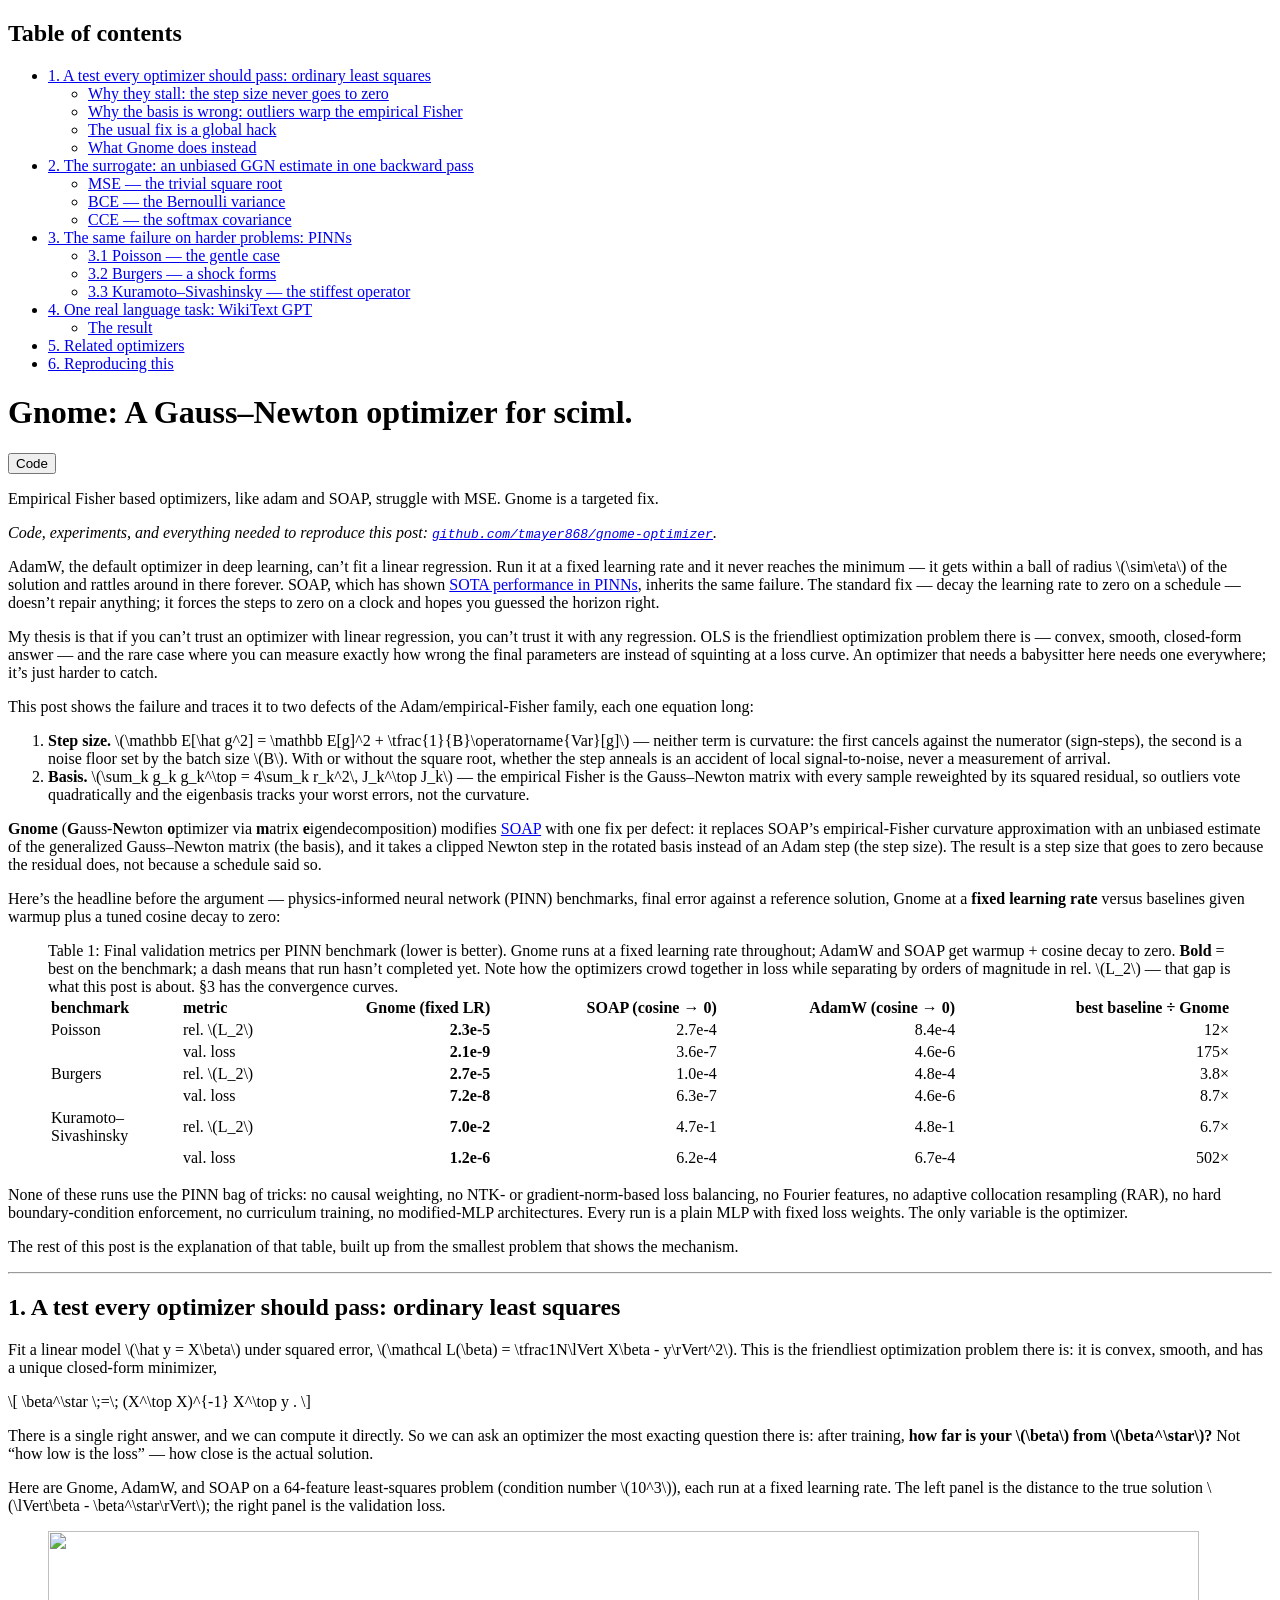
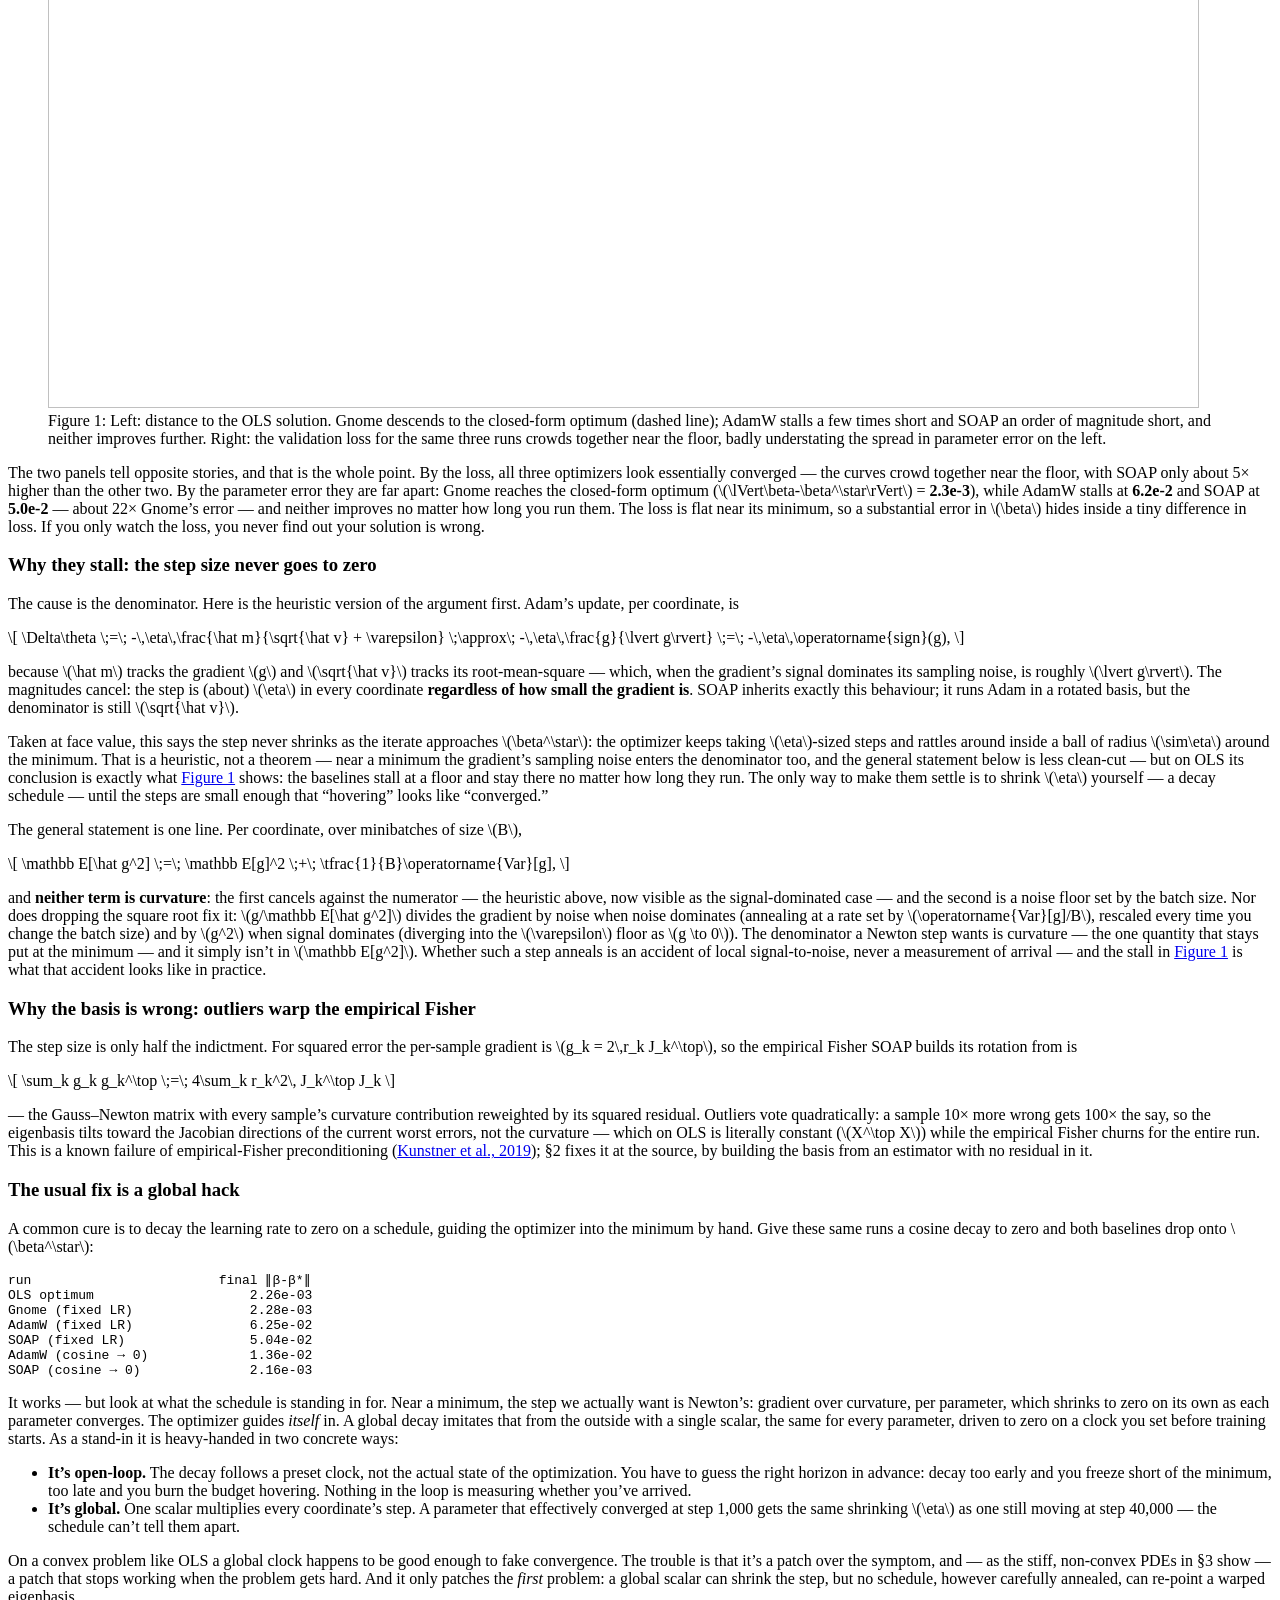
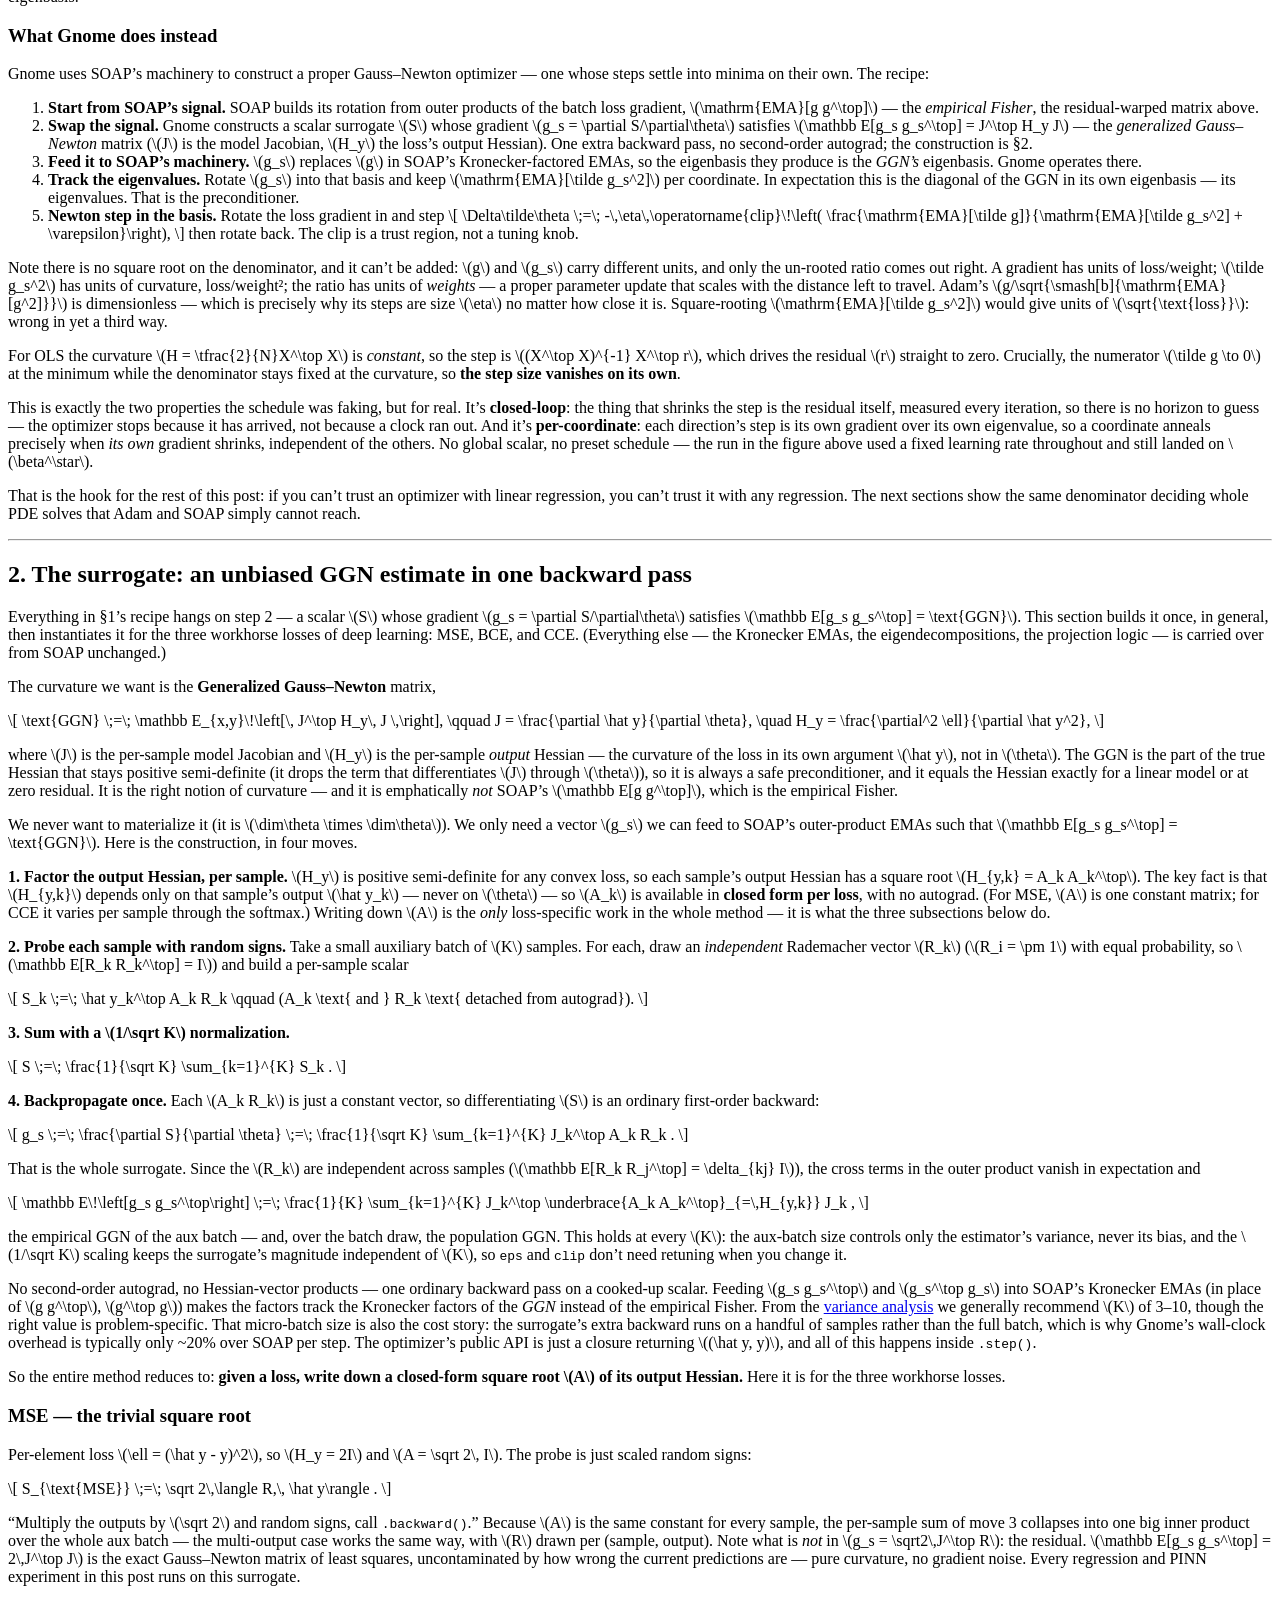
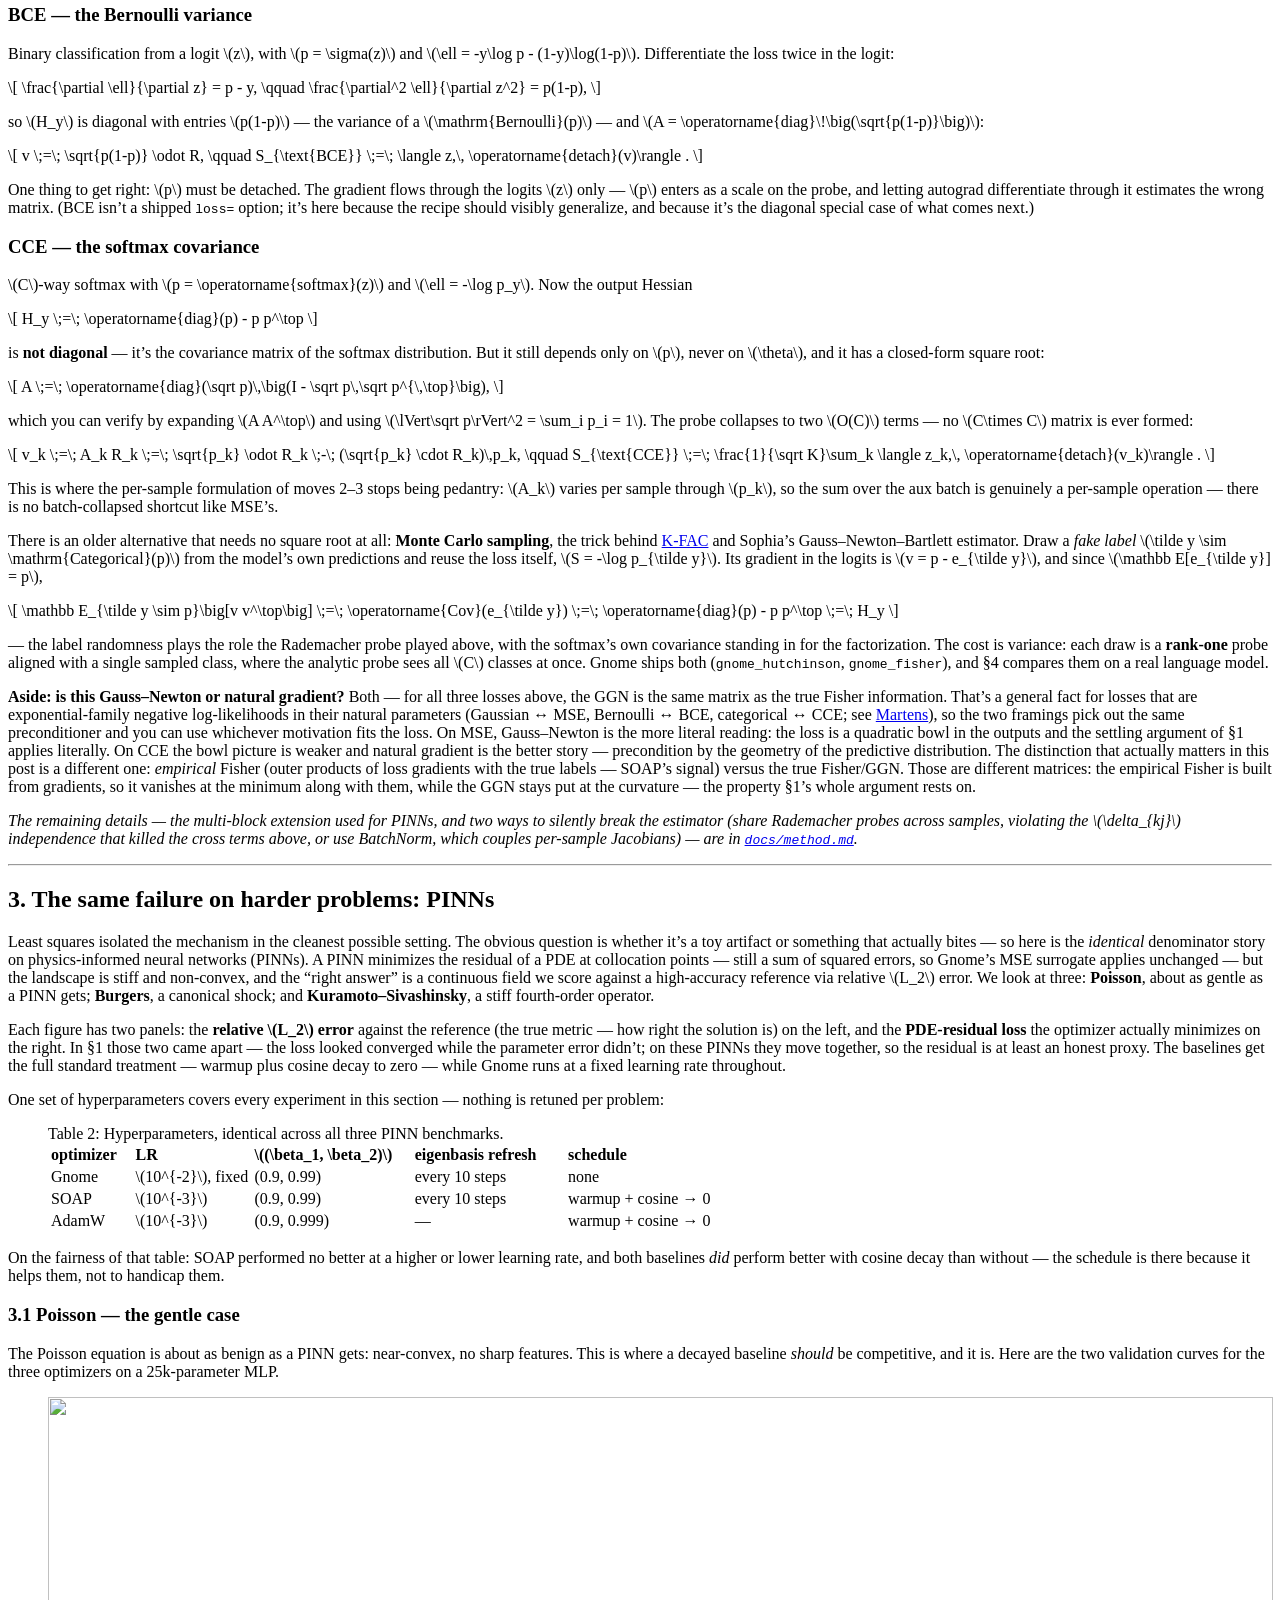
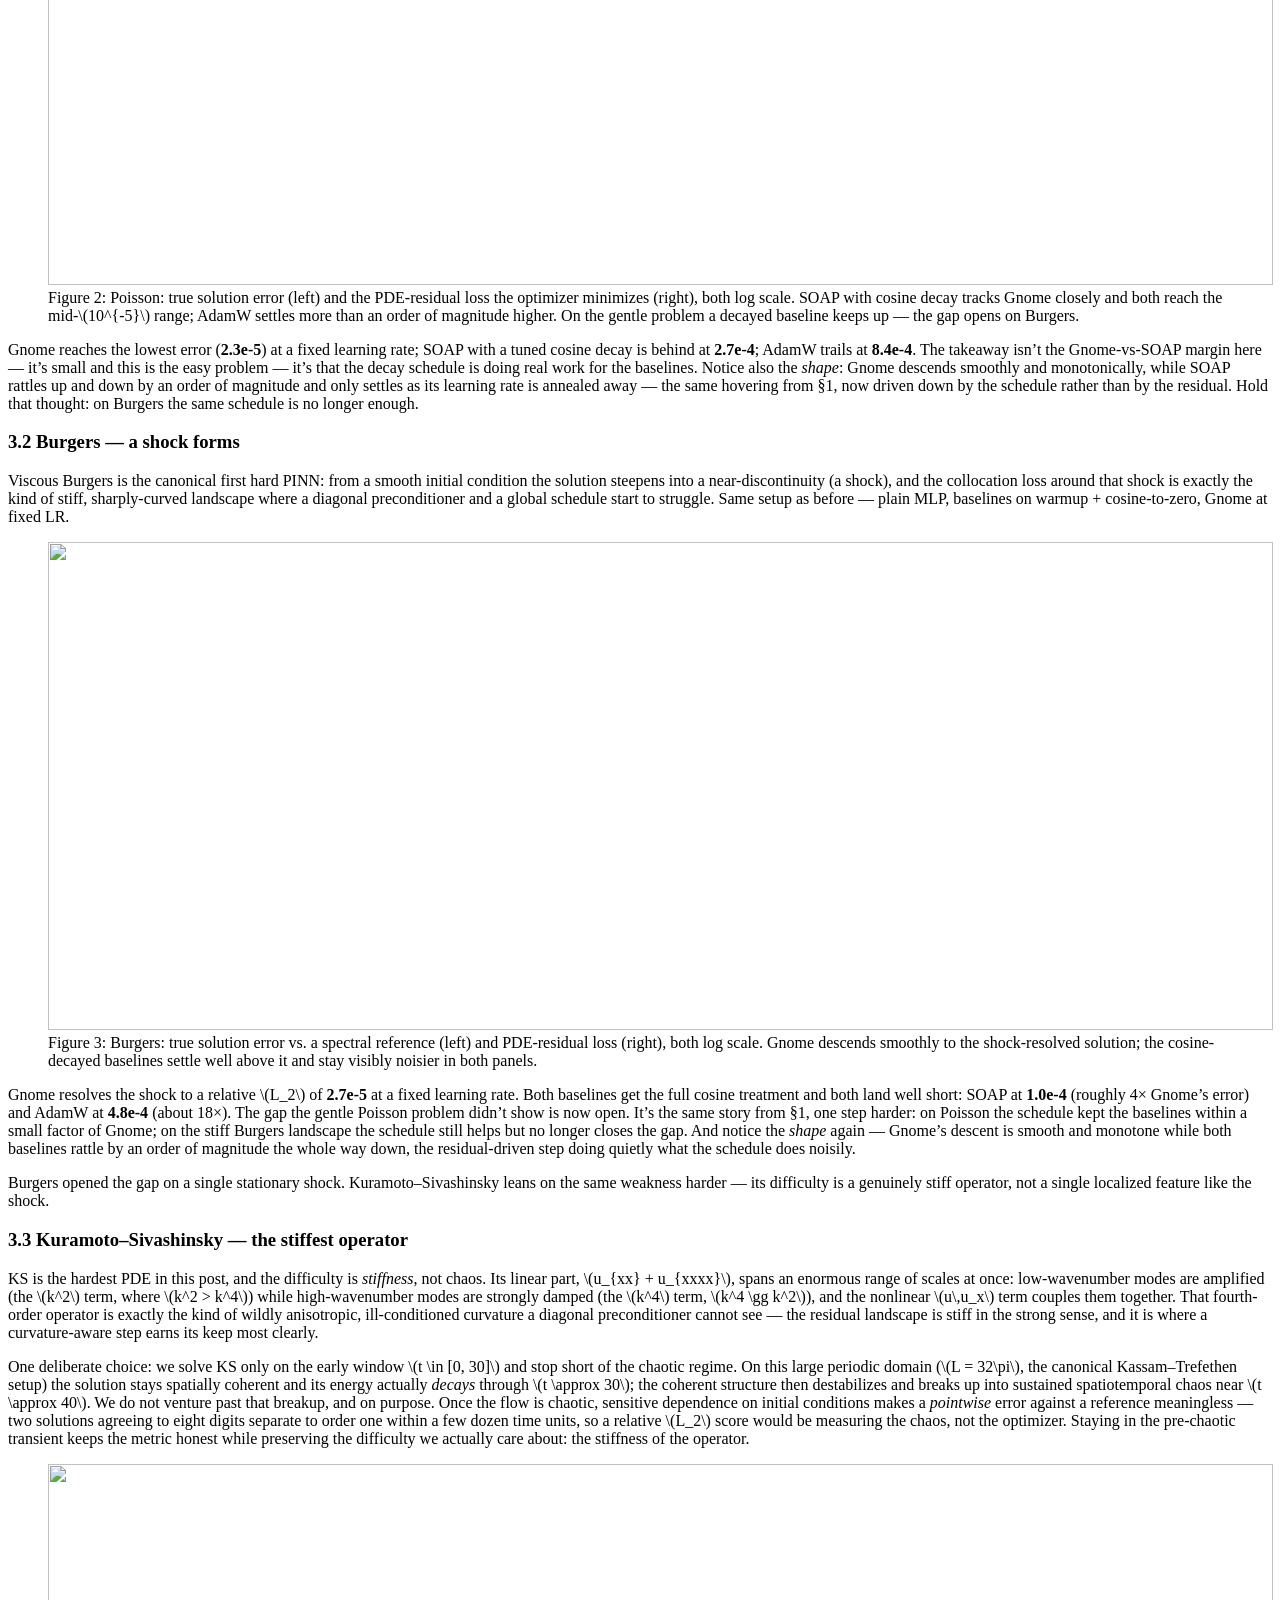
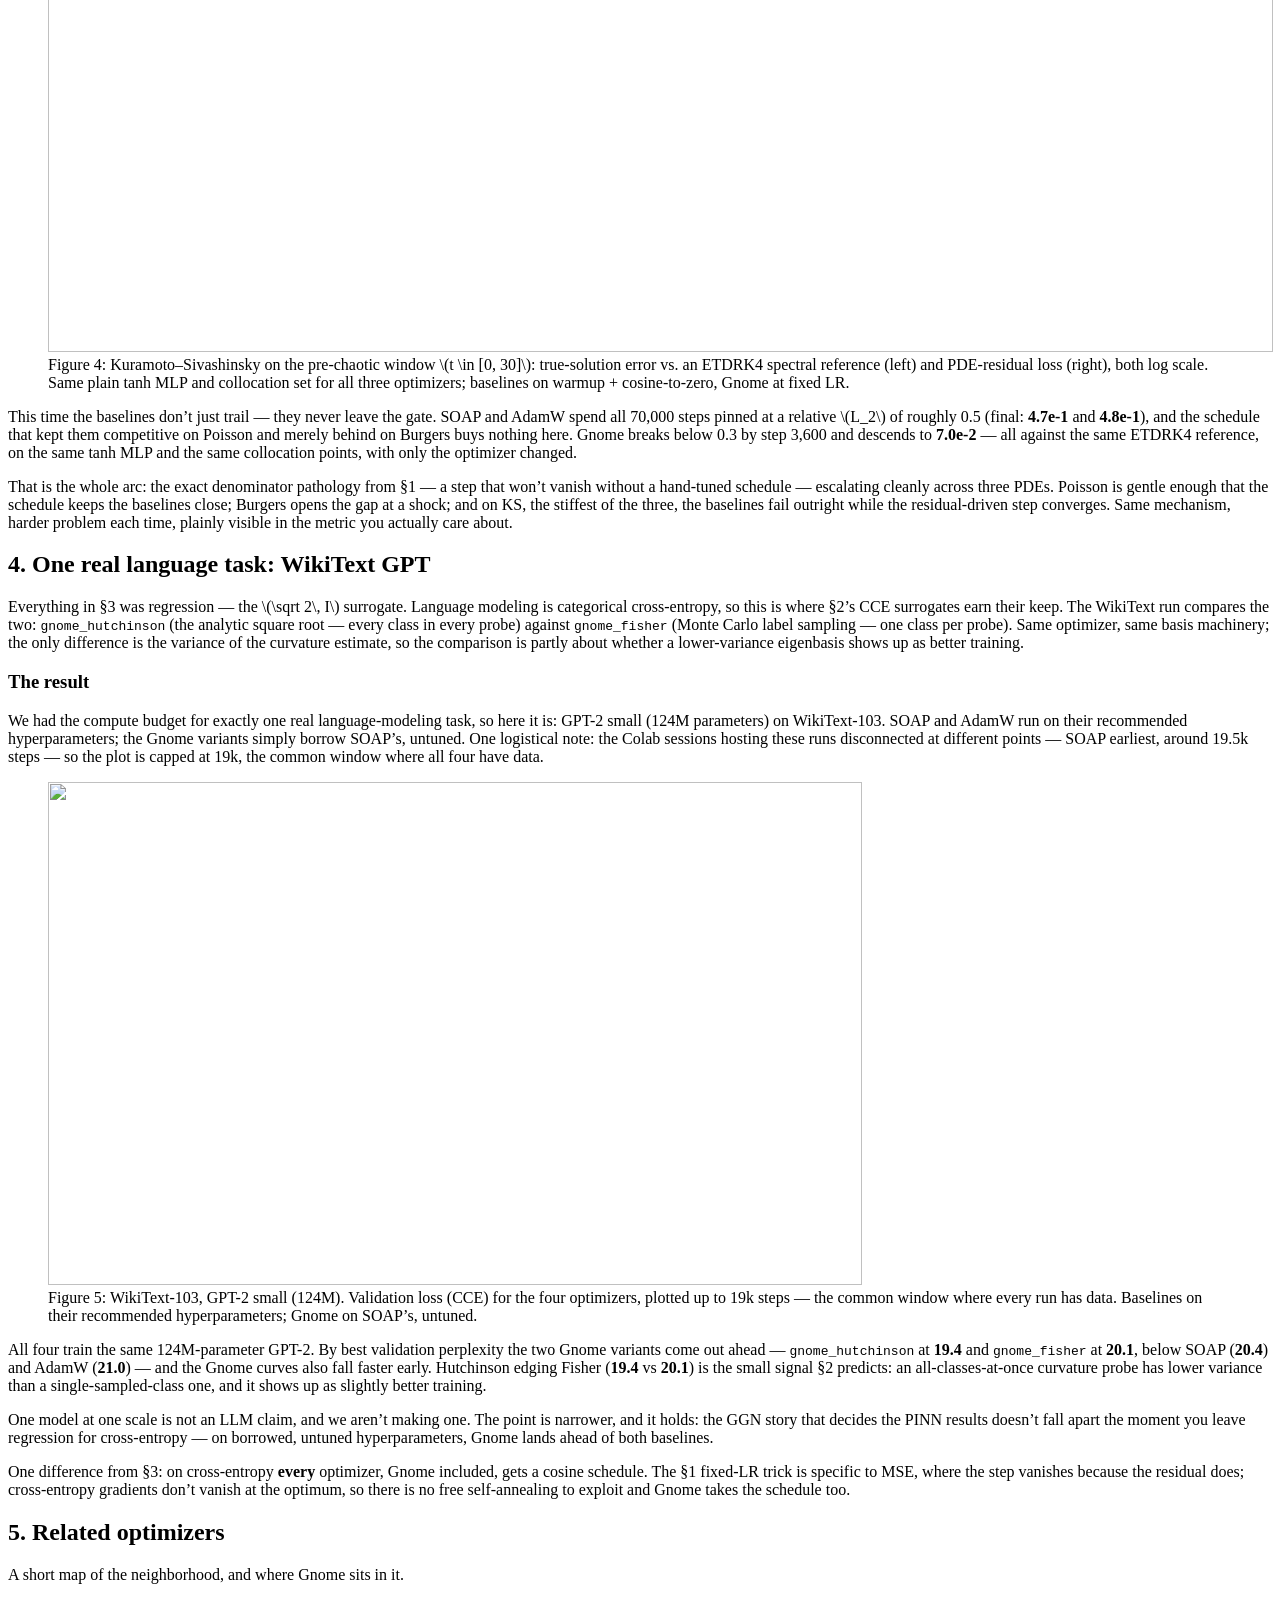
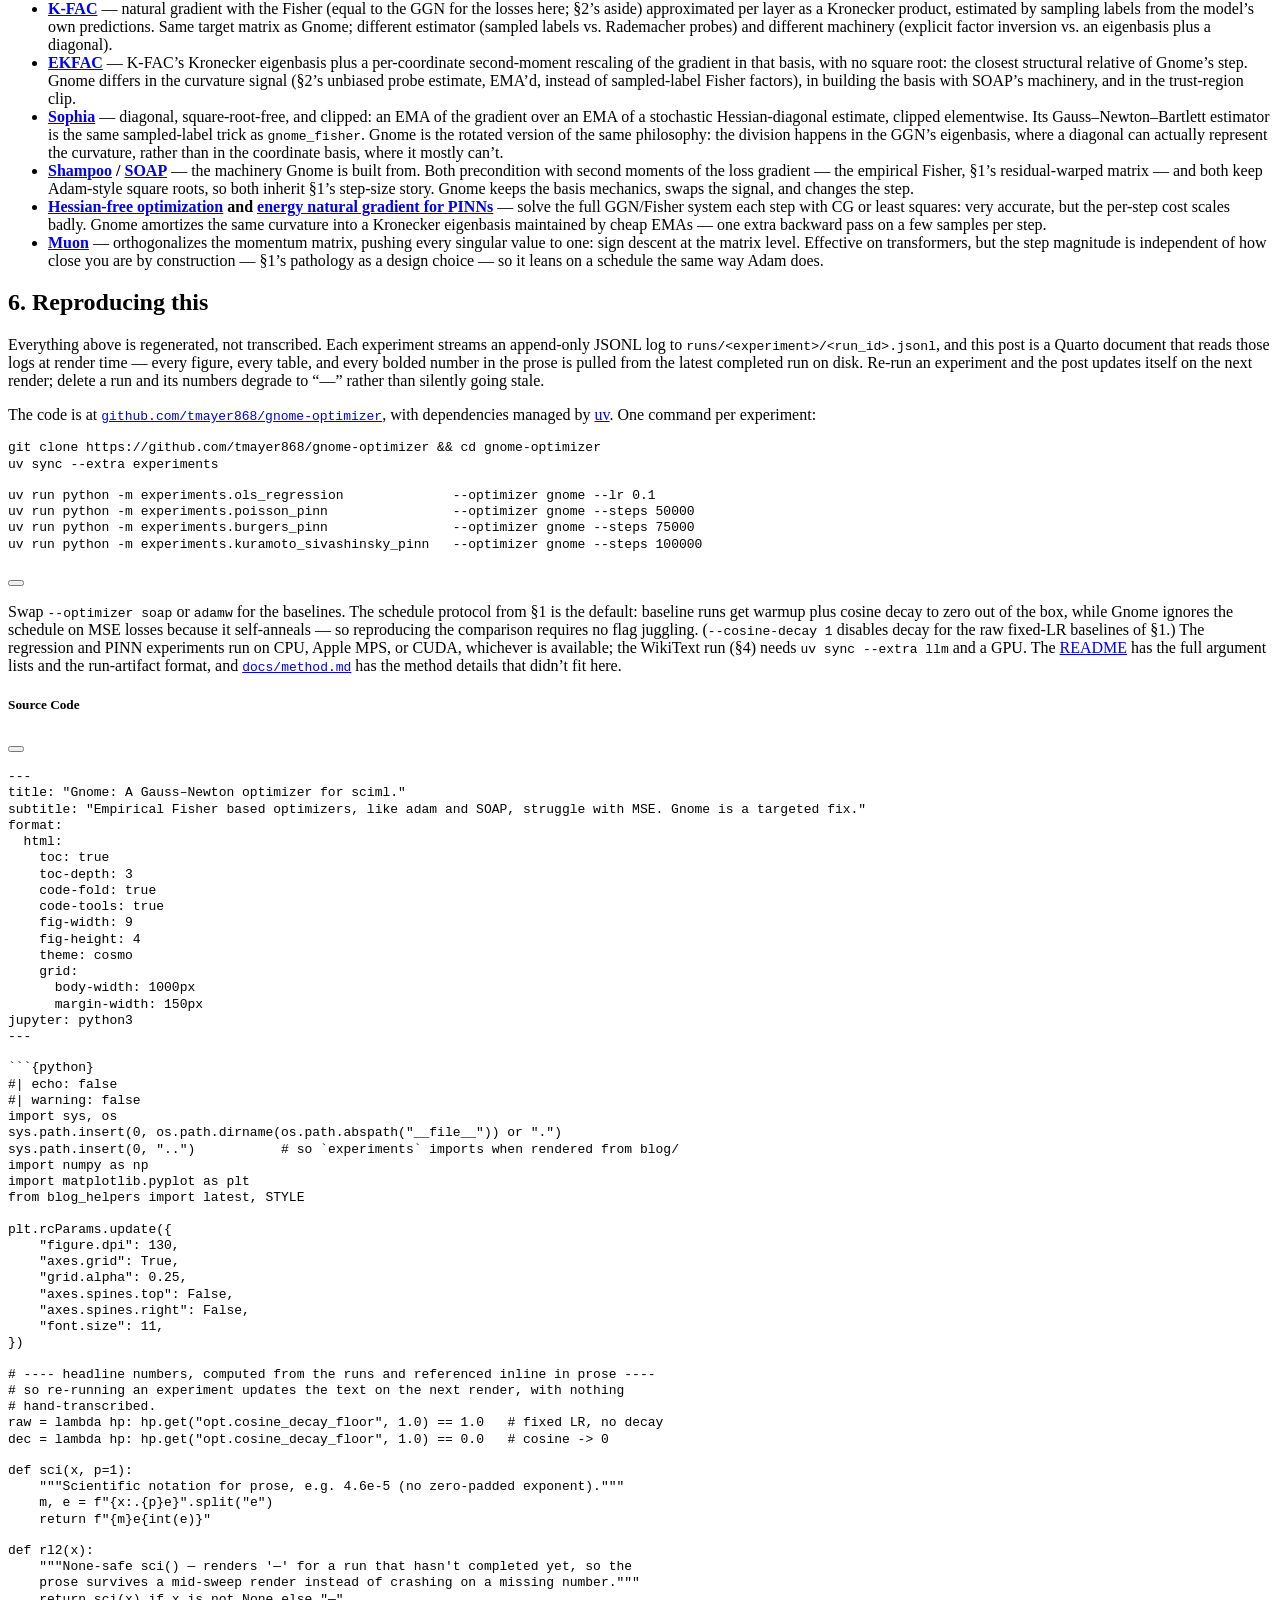
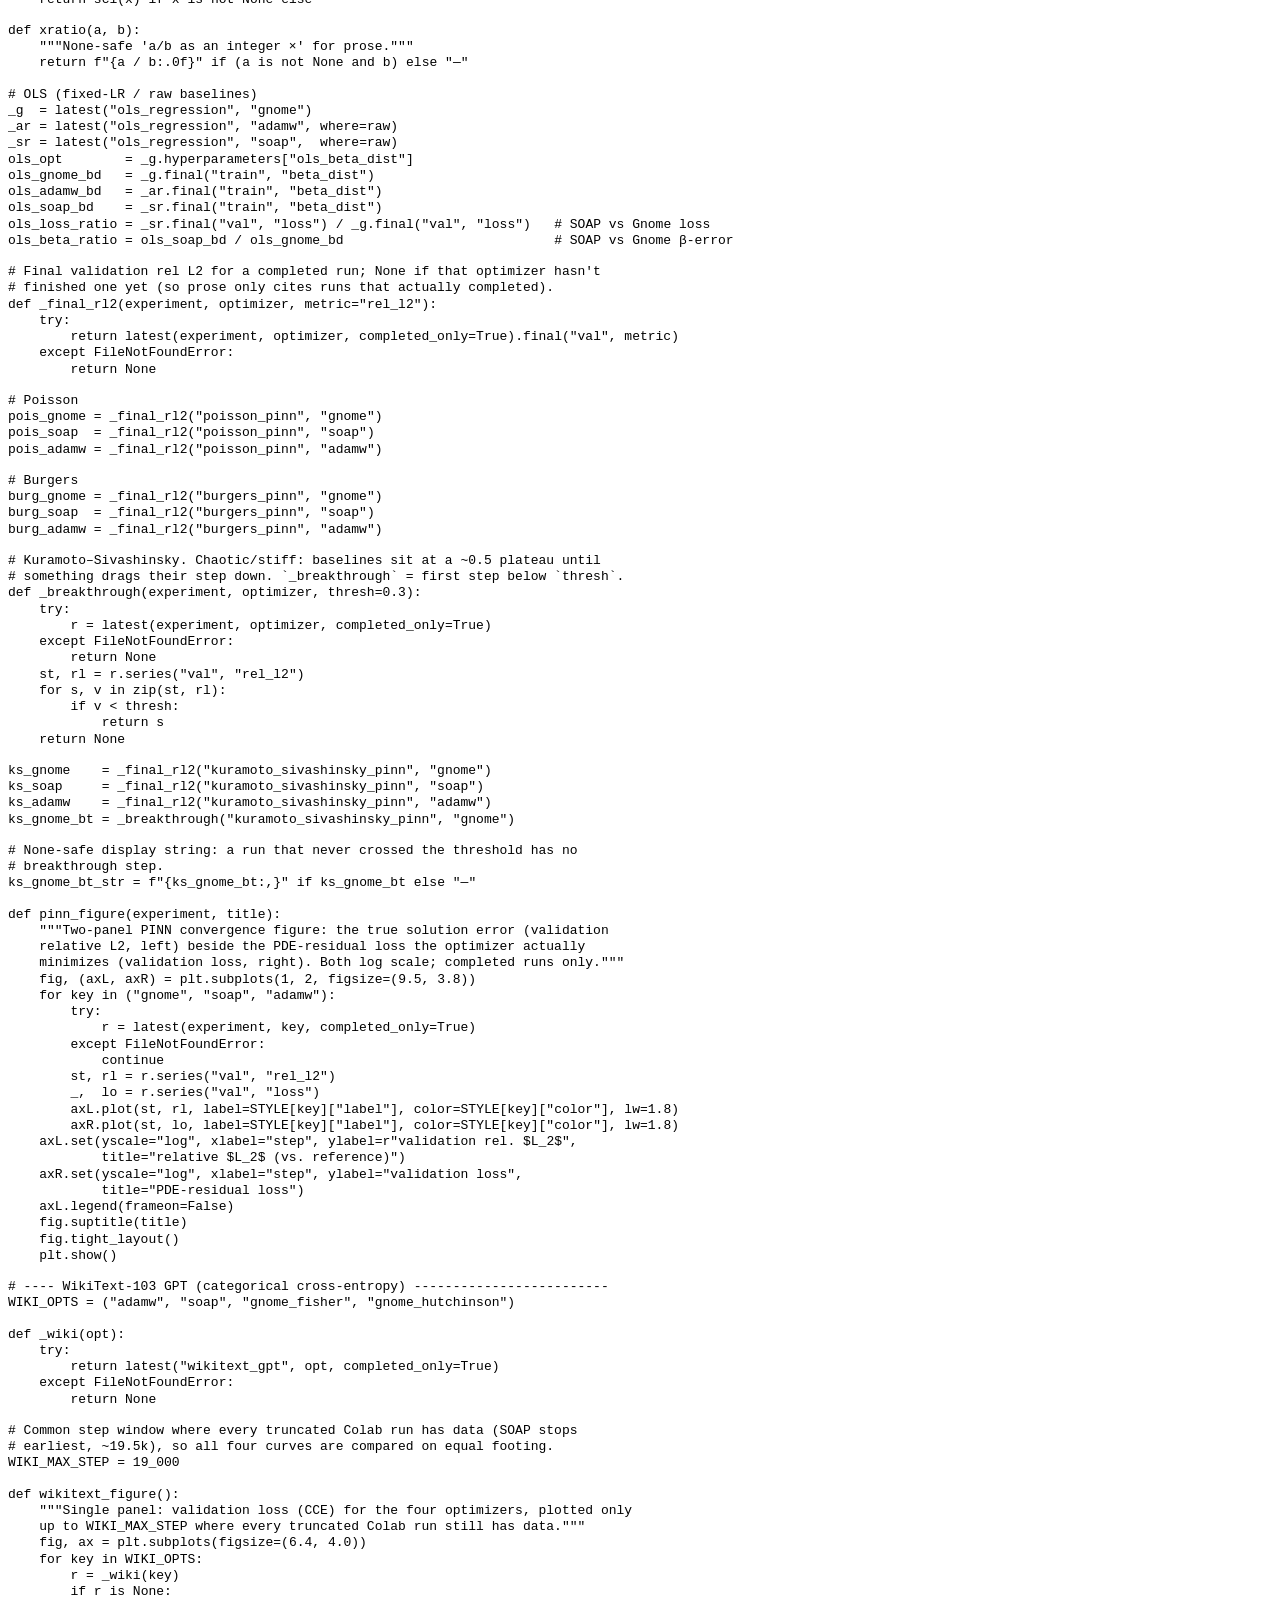
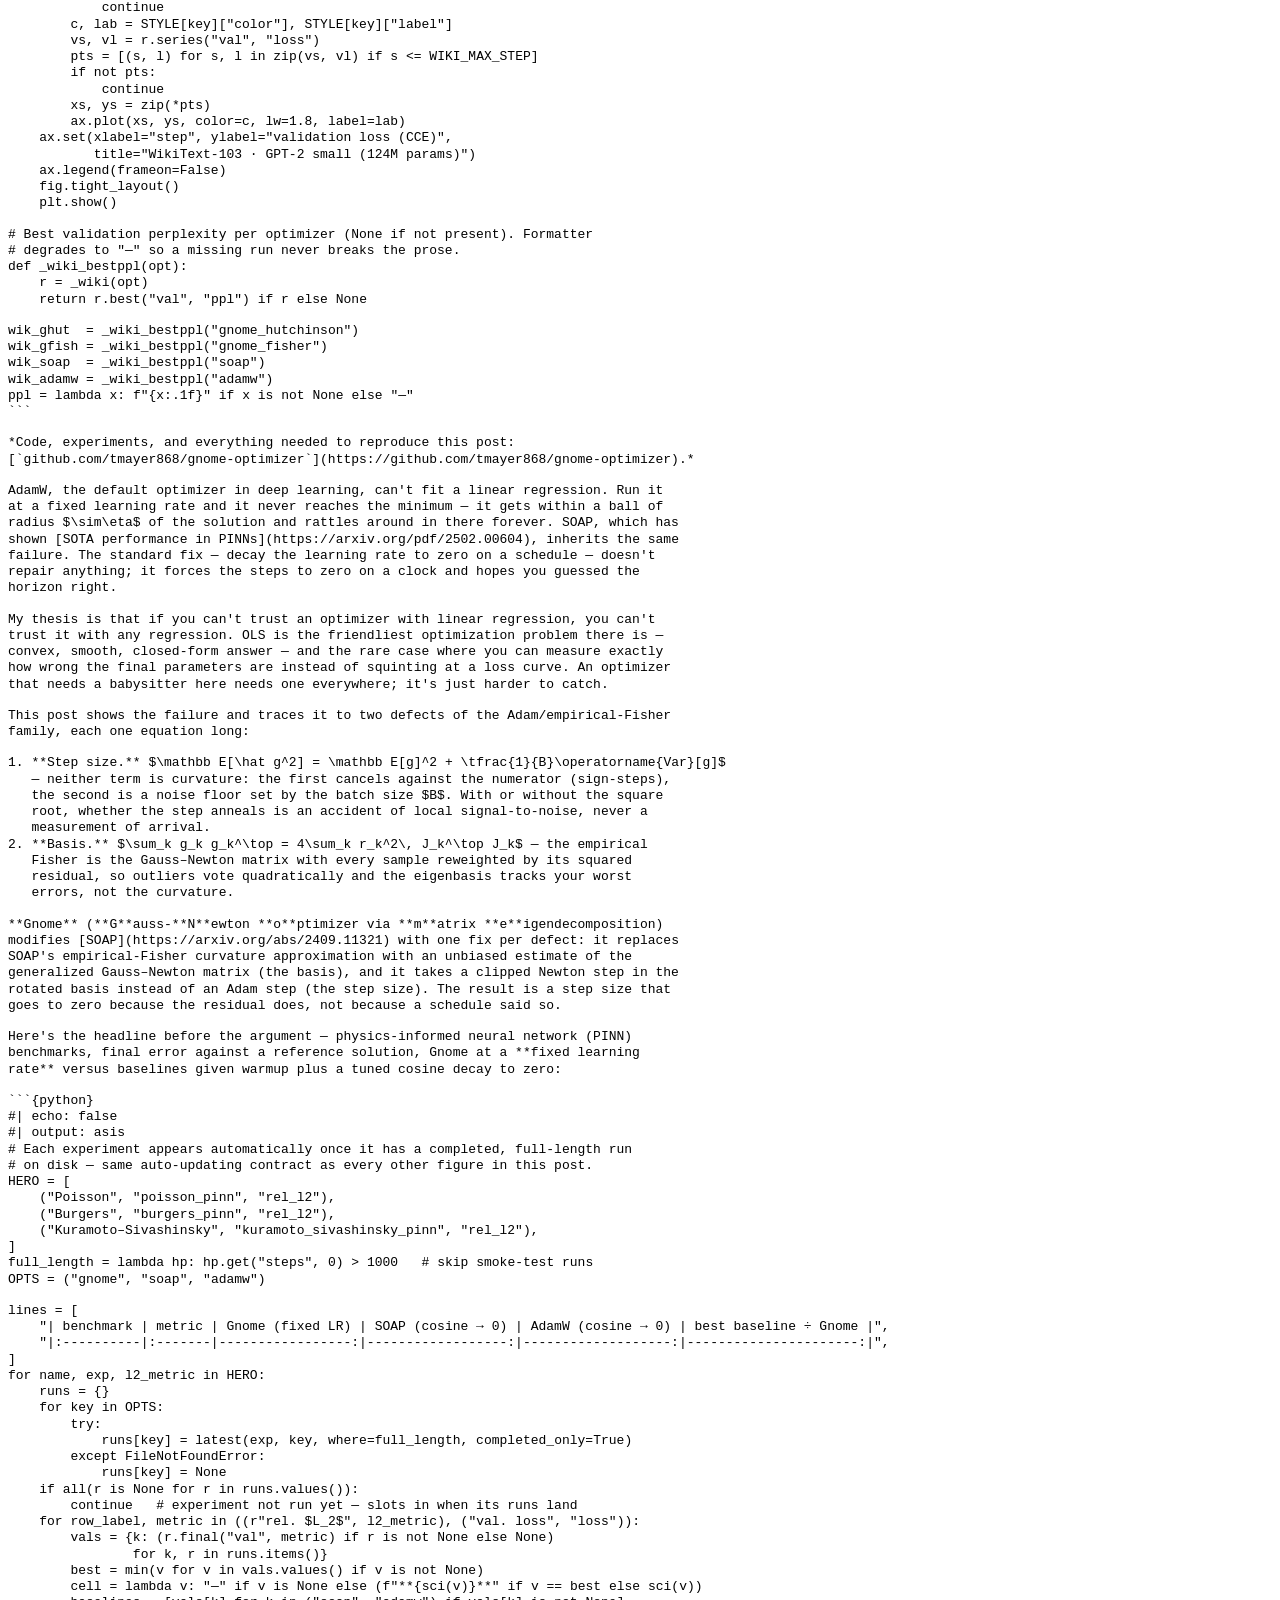
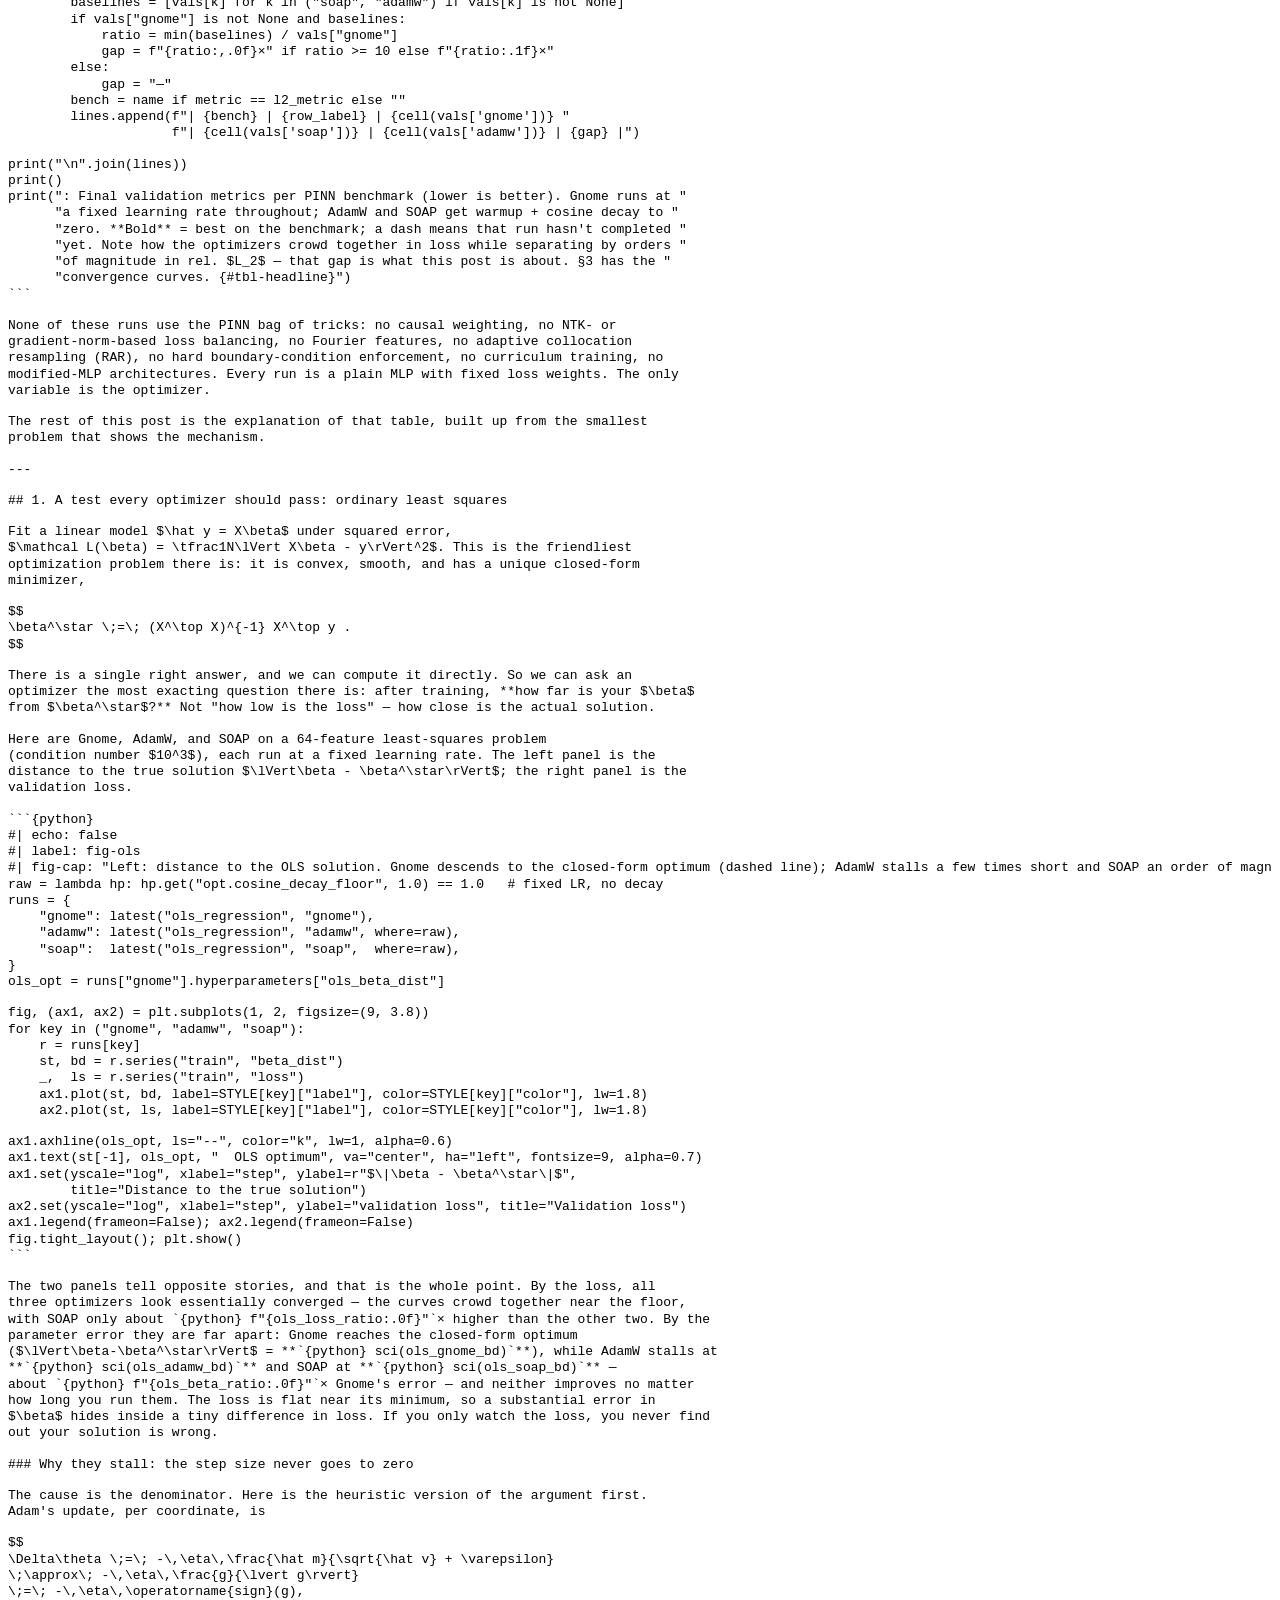
==== commit bcb1d971: "Added a related optimizer section" ====
--- a/blog/index.html
+++ b/blog/index.html
@@ -136,7 +136,8 @@
   <ul class="collapse">
   <li><a href="#the-result" id="toc-the-result" class="nav-link" data-scroll-target="#the-result">The result</a></li>
   </ul></li>
-  <li><a href="#reproducing-this" id="toc-reproducing-this" class="nav-link" data-scroll-target="#reproducing-this">5. Reproducing this</a></li>
+  <li><a href="#related-optimizers" id="toc-related-optimizers" class="nav-link" data-scroll-target="#related-optimizers">5. Related optimizers</a></li>
+  <li><a href="#reproducing-this" id="toc-reproducing-this" class="nav-link" data-scroll-target="#reproducing-this">6. Reproducing this</a></li>
   </ul>
 </nav>
 </div>
@@ -304,7 +305,7 @@
 <section id="the-usual-fix-is-a-global-hack" class="level3">
 <h3 class="anchored" data-anchor-id="the-usual-fix-is-a-global-hack">The usual fix is a global hack</h3>
 <p>A common cure is to decay the learning rate to zero on a schedule, guiding the optimizer into the minimum by hand. Give these same runs a cosine decay to zero and both baselines drop onto <span class="math inline">\(\beta^\star\)</span>:</p>
-<div id="74004f4b" class="cell" data-execution_count="4">
+<div id="33b17e17" class="cell" data-execution_count="4">
 <div class="cell-output cell-output-stdout">
 <pre><code>run                        final ‖β-β*‖
 OLS optimum                    2.26e-03
@@ -570,8 +571,20 @@
 <p>One difference from §3: on cross-entropy <strong>every</strong> optimizer, Gnome included, gets a cosine schedule. The §1 fixed-LR trick is specific to MSE, where the step vanishes because the residual does; cross-entropy gradients don’t vanish at the optimum, so there is no free self-annealing to exploit and Gnome takes the schedule too.</p>
 </section>
 </section>
+<section id="related-optimizers" class="level2">
+<h2 class="anchored" data-anchor-id="related-optimizers">5. Related optimizers</h2>
+<p>A short map of the neighborhood, and where Gnome sits in it.</p>
+<ul>
+<li><strong><a href="https://arxiv.org/abs/1503.05671">K-FAC</a></strong> — natural gradient with the Fisher (equal to the GGN for the losses here; §2’s aside) approximated per layer as a Kronecker product, estimated by sampling labels from the model’s own predictions. Same target matrix as Gnome; different estimator (sampled labels vs.&nbsp;Rademacher probes) and different machinery (explicit factor inversion vs.&nbsp;an eigenbasis plus a diagonal).</li>
+<li><strong><a href="https://arxiv.org/abs/1806.03884">EKFAC</a></strong> — K-FAC’s Kronecker eigenbasis plus a per-coordinate second-moment rescaling of the gradient in that basis, with no square root: the closest structural relative of Gnome’s step. Gnome differs in the curvature signal (§2’s unbiased probe estimate, EMA’d, instead of sampled-label Fisher factors), in building the basis with SOAP’s machinery, and in the trust-region clip.</li>
+<li><strong><a href="https://arxiv.org/abs/2305.14342">Sophia</a></strong> — diagonal, square-root-free, and clipped: an EMA of the gradient over an EMA of a stochastic Hessian-diagonal estimate, clipped elementwise. Its Gauss–Newton–Bartlett estimator is the same sampled-label trick as <code>gnome_fisher</code>. Gnome is the rotated version of the same philosophy: the division happens in the GGN’s eigenbasis, where a diagonal can actually represent the curvature, rather than in the coordinate basis, where it mostly can’t.</li>
+<li><strong><a href="https://arxiv.org/abs/1802.09568">Shampoo</a> / <a href="https://arxiv.org/abs/2409.11321">SOAP</a></strong> — the machinery Gnome is built from. Both precondition with second moments of the loss gradient — the empirical Fisher, §1’s residual-warped matrix — and both keep Adam-style square roots, so both inherit §1’s step-size story. Gnome keeps the basis mechanics, swaps the signal, and changes the step.</li>
+<li><strong><a href="https://www.cs.toronto.edu/~jmartens/docs/Deep_HessianFree.pdf">Hessian-free optimization</a> and <a href="https://arxiv.org/abs/2302.13163">energy natural gradient for PINNs</a></strong> — solve the full GGN/Fisher system each step with CG or least squares: very accurate, but the per-step cost scales badly. Gnome amortizes the same curvature into a Kronecker eigenbasis maintained by cheap EMAs — one extra backward pass on a few samples per step.</li>
+<li><strong><a href="https://kellerjordan.github.io/posts/muon/">Muon</a></strong> — orthogonalizes the momentum matrix, pushing every singular value to one: sign descent at the matrix level. Effective on transformers, but the step magnitude is independent of how close you are by construction — §1’s pathology as a design choice — so it leans on a schedule the same way Adam does.</li>
+</ul>
+</section>
 <section id="reproducing-this" class="level2">
-<h2 class="anchored" data-anchor-id="reproducing-this">5. Reproducing this</h2>
+<h2 class="anchored" data-anchor-id="reproducing-this">6. Reproducing this</h2>
 <p>Everything above is regenerated, not transcribed. Each experiment streams an append-only JSONL log to <code>runs/&lt;experiment&gt;/&lt;run_id&gt;.jsonl</code>, and this post is a Quarto document that reads those logs at render time — every figure, every table, and every bolded number in the prose is pulled from the latest completed run on disk. Re-run an experiment and the post updates itself on the next render; delete a run and its numbers degrade to “—” rather than silently going stale.</p>
 <p>The code is at <a href="https://github.com/tmayer868/gnome-optimizer"><code>github.com/tmayer868/gnome-optimizer</code></a>, with dependencies managed by <a href="https://docs.astral.sh/uv/">uv</a>. One command per experiment:</p>
 <div class="code-copy-outer-scaffold"><div class="sourceCode" id="cb2"><pre class="sourceCode bash code-with-copy"><code class="sourceCode bash"><span id="cb2-1"><a href="#cb2-1" aria-hidden="true" tabindex="-1"></a><span class="fu">git</span> clone https://github.com/tmayer868/gnome-optimizer <span class="kw">&amp;&amp;</span> <span class="bu">cd</span> gnome-optimizer</span>
@@ -1913,37 +1926,77 @@
 <span id="cb3-888"><a href="#cb3-888" aria-hidden="true" tabindex="-1"></a>residual does; cross-entropy gradients don't vanish at the optimum, so there is no free</span>
 <span id="cb3-889"><a href="#cb3-889" aria-hidden="true" tabindex="-1"></a>self-annealing to exploit and Gnome takes the schedule too.</span>
 <span id="cb3-890"><a href="#cb3-890" aria-hidden="true" tabindex="-1"></a></span>
-<span id="cb3-891"><a href="#cb3-891" aria-hidden="true" tabindex="-1"></a><span class="fu">## 5. Reproducing this</span></span>
+<span id="cb3-891"><a href="#cb3-891" aria-hidden="true" tabindex="-1"></a><span class="fu">## 5. Related optimizers</span></span>
 <span id="cb3-892"><a href="#cb3-892" aria-hidden="true" tabindex="-1"></a></span>
-<span id="cb3-893"><a href="#cb3-893" aria-hidden="true" tabindex="-1"></a>Everything above is regenerated, not transcribed. Each experiment streams an append-only</span>
-<span id="cb3-894"><a href="#cb3-894" aria-hidden="true" tabindex="-1"></a>JSONL log to <span class="in">`runs/&lt;experiment&gt;/&lt;run_id&gt;.jsonl`</span>, and this post is a Quarto document that</span>
-<span id="cb3-895"><a href="#cb3-895" aria-hidden="true" tabindex="-1"></a>reads those logs at render time — every figure, every table, and every bolded number in</span>
-<span id="cb3-896"><a href="#cb3-896" aria-hidden="true" tabindex="-1"></a>the prose is pulled from the latest completed run on disk. Re-run an experiment and the</span>
-<span id="cb3-897"><a href="#cb3-897" aria-hidden="true" tabindex="-1"></a>post updates itself on the next render; delete a run and its numbers degrade to "—"</span>
-<span id="cb3-898"><a href="#cb3-898" aria-hidden="true" tabindex="-1"></a>rather than silently going stale.</span>
-<span id="cb3-899"><a href="#cb3-899" aria-hidden="true" tabindex="-1"></a></span>
-<span id="cb3-900"><a href="#cb3-900" aria-hidden="true" tabindex="-1"></a>The code is at <span class="co">[</span><span class="ot">`github.com/tmayer868/gnome-optimizer`</span><span class="co">](https://github.com/tmayer868/gnome-optimizer)</span>,</span>
-<span id="cb3-901"><a href="#cb3-901" aria-hidden="true" tabindex="-1"></a>with dependencies managed by <span class="co">[</span><span class="ot">uv</span><span class="co">](https://docs.astral.sh/uv/)</span>. One command per experiment:</span>
-<span id="cb3-902"><a href="#cb3-902" aria-hidden="true" tabindex="-1"></a></span>
-<span id="cb3-903"><a href="#cb3-903" aria-hidden="true" tabindex="-1"></a><span class="in">```bash</span></span>
-<span id="cb3-904"><a href="#cb3-904" aria-hidden="true" tabindex="-1"></a><span class="fu">git</span> clone https://github.com/tmayer868/gnome-optimizer <span class="kw">&amp;&amp;</span> <span class="bu">cd</span> gnome-optimizer</span>
-<span id="cb3-905"><a href="#cb3-905" aria-hidden="true" tabindex="-1"></a><span class="ex">uv</span> sync <span class="at">--extra</span> experiments</span>
-<span id="cb3-906"><a href="#cb3-906" aria-hidden="true" tabindex="-1"></a></span>
-<span id="cb3-907"><a href="#cb3-907" aria-hidden="true" tabindex="-1"></a><span class="ex">uv</span> run python <span class="at">-m</span> experiments.ols_regression              <span class="at">--optimizer</span> gnome <span class="at">--lr</span> 0.1</span>
-<span id="cb3-908"><a href="#cb3-908" aria-hidden="true" tabindex="-1"></a><span class="ex">uv</span> run python <span class="at">-m</span> experiments.poisson_pinn                <span class="at">--optimizer</span> gnome <span class="at">--steps</span> 50000</span>
-<span id="cb3-909"><a href="#cb3-909" aria-hidden="true" tabindex="-1"></a><span class="ex">uv</span> run python <span class="at">-m</span> experiments.burgers_pinn                <span class="at">--optimizer</span> gnome <span class="at">--steps</span> 75000</span>
-<span id="cb3-910"><a href="#cb3-910" aria-hidden="true" tabindex="-1"></a><span class="ex">uv</span> run python <span class="at">-m</span> experiments.kuramoto_sivashinsky_pinn   <span class="at">--optimizer</span> gnome <span class="at">--steps</span> 100000</span>
-<span id="cb3-911"><a href="#cb3-911" aria-hidden="true" tabindex="-1"></a><span class="in">```</span></span>
-<span id="cb3-912"><a href="#cb3-912" aria-hidden="true" tabindex="-1"></a></span>
-<span id="cb3-913"><a href="#cb3-913" aria-hidden="true" tabindex="-1"></a>Swap <span class="in">`--optimizer soap`</span> or <span class="in">`adamw`</span> for the baselines. The schedule protocol from §1 is</span>
-<span id="cb3-914"><a href="#cb3-914" aria-hidden="true" tabindex="-1"></a>the default: baseline runs get warmup plus cosine decay to zero out of the box, while</span>
-<span id="cb3-915"><a href="#cb3-915" aria-hidden="true" tabindex="-1"></a>Gnome ignores the schedule on MSE losses because it self-anneals — so reproducing the</span>
-<span id="cb3-916"><a href="#cb3-916" aria-hidden="true" tabindex="-1"></a>comparison requires no flag juggling. (<span class="in">`--cosine-decay 1`</span> disables decay for the raw</span>
-<span id="cb3-917"><a href="#cb3-917" aria-hidden="true" tabindex="-1"></a>fixed-LR baselines of §1.) The regression and PINN experiments run on CPU, Apple MPS, or</span>
-<span id="cb3-918"><a href="#cb3-918" aria-hidden="true" tabindex="-1"></a>CUDA, whichever is available; the WikiText run (§4) needs <span class="in">`uv sync --extra llm`</span> and a</span>
-<span id="cb3-919"><a href="#cb3-919" aria-hidden="true" tabindex="-1"></a>GPU. The <span class="co">[</span><span class="ot">README</span><span class="co">](https://github.com/tmayer868/gnome-optimizer#readme)</span> has the full</span>
-<span id="cb3-920"><a href="#cb3-920" aria-hidden="true" tabindex="-1"></a>argument lists and the run-artifact format, and</span>
-<span id="cb3-921"><a href="#cb3-921" aria-hidden="true" tabindex="-1"></a><span class="co">[</span><span class="ot">`docs/method.md`</span><span class="co">](../docs/method.md)</span> has the method details that didn't fit here.</span>
+<span id="cb3-893"><a href="#cb3-893" aria-hidden="true" tabindex="-1"></a>A short map of the neighborhood, and where Gnome sits in it.</span>
+<span id="cb3-894"><a href="#cb3-894" aria-hidden="true" tabindex="-1"></a></span>
+<span id="cb3-895"><a href="#cb3-895" aria-hidden="true" tabindex="-1"></a><span class="ss">- </span>**[K-FAC](https://arxiv.org/abs/1503.05671)** — natural gradient with the Fisher</span>
+<span id="cb3-896"><a href="#cb3-896" aria-hidden="true" tabindex="-1"></a>  (equal to the GGN for the losses here; §2's aside) approximated per layer as a</span>
+<span id="cb3-897"><a href="#cb3-897" aria-hidden="true" tabindex="-1"></a>  Kronecker product, estimated by sampling labels from the model's own predictions.</span>
+<span id="cb3-898"><a href="#cb3-898" aria-hidden="true" tabindex="-1"></a>  Same target matrix as Gnome; different estimator (sampled labels vs. Rademacher</span>
+<span id="cb3-899"><a href="#cb3-899" aria-hidden="true" tabindex="-1"></a>  probes) and different machinery (explicit factor inversion vs. an eigenbasis plus a</span>
+<span id="cb3-900"><a href="#cb3-900" aria-hidden="true" tabindex="-1"></a>  diagonal).</span>
+<span id="cb3-901"><a href="#cb3-901" aria-hidden="true" tabindex="-1"></a><span class="ss">- </span>**[EKFAC](https://arxiv.org/abs/1806.03884)** — K-FAC's Kronecker eigenbasis plus a</span>
+<span id="cb3-902"><a href="#cb3-902" aria-hidden="true" tabindex="-1"></a>  per-coordinate second-moment rescaling of the gradient in that basis, with no square</span>
+<span id="cb3-903"><a href="#cb3-903" aria-hidden="true" tabindex="-1"></a>  root: the closest structural relative of Gnome's step. Gnome differs in the curvature</span>
+<span id="cb3-904"><a href="#cb3-904" aria-hidden="true" tabindex="-1"></a>  signal (§2's unbiased probe estimate, EMA'd, instead of sampled-label Fisher</span>
+<span id="cb3-905"><a href="#cb3-905" aria-hidden="true" tabindex="-1"></a>  factors), in building the basis with SOAP's machinery, and in the trust-region clip.</span>
+<span id="cb3-906"><a href="#cb3-906" aria-hidden="true" tabindex="-1"></a><span class="ss">- </span>**[Sophia](https://arxiv.org/abs/2305.14342)** — diagonal, square-root-free, and</span>
+<span id="cb3-907"><a href="#cb3-907" aria-hidden="true" tabindex="-1"></a>  clipped: an EMA of the gradient over an EMA of a stochastic Hessian-diagonal</span>
+<span id="cb3-908"><a href="#cb3-908" aria-hidden="true" tabindex="-1"></a>  estimate, clipped elementwise. Its Gauss–Newton–Bartlett estimator is the same</span>
+<span id="cb3-909"><a href="#cb3-909" aria-hidden="true" tabindex="-1"></a>  sampled-label trick as <span class="in">`gnome_fisher`</span>. Gnome is the rotated version of the same</span>
+<span id="cb3-910"><a href="#cb3-910" aria-hidden="true" tabindex="-1"></a>  philosophy: the division happens in the GGN's eigenbasis, where a diagonal can</span>
+<span id="cb3-911"><a href="#cb3-911" aria-hidden="true" tabindex="-1"></a>  actually represent the curvature, rather than in the coordinate basis, where it</span>
+<span id="cb3-912"><a href="#cb3-912" aria-hidden="true" tabindex="-1"></a>  mostly can't.</span>
+<span id="cb3-913"><a href="#cb3-913" aria-hidden="true" tabindex="-1"></a><span class="ss">- </span>**<span class="co">[</span><span class="ot">Shampoo</span><span class="co">](https://arxiv.org/abs/1802.09568)</span> /</span>
+<span id="cb3-914"><a href="#cb3-914" aria-hidden="true" tabindex="-1"></a>  <span class="co">[</span><span class="ot">SOAP</span><span class="co">](https://arxiv.org/abs/2409.11321)</span>** — the machinery Gnome is built from. Both</span>
+<span id="cb3-915"><a href="#cb3-915" aria-hidden="true" tabindex="-1"></a>  precondition with second moments of the loss gradient — the empirical Fisher, §1's</span>
+<span id="cb3-916"><a href="#cb3-916" aria-hidden="true" tabindex="-1"></a>  residual-warped matrix — and both keep Adam-style square roots, so both inherit §1's</span>
+<span id="cb3-917"><a href="#cb3-917" aria-hidden="true" tabindex="-1"></a>  step-size story. Gnome keeps the basis mechanics, swaps the signal, and changes the</span>
+<span id="cb3-918"><a href="#cb3-918" aria-hidden="true" tabindex="-1"></a>  step.</span>
+<span id="cb3-919"><a href="#cb3-919" aria-hidden="true" tabindex="-1"></a><span class="ss">- </span>**<span class="co">[</span><span class="ot">Hessian-free optimization</span><span class="co">](https://www.cs.toronto.edu/~jmartens/docs/Deep_HessianFree.pdf)</span></span>
+<span id="cb3-920"><a href="#cb3-920" aria-hidden="true" tabindex="-1"></a>  and <span class="co">[</span><span class="ot">energy natural gradient for PINNs</span><span class="co">](https://arxiv.org/abs/2302.13163)</span>** — solve</span>
+<span id="cb3-921"><a href="#cb3-921" aria-hidden="true" tabindex="-1"></a>  the full GGN/Fisher system each step with CG or least squares: very accurate, but the</span>
+<span id="cb3-922"><a href="#cb3-922" aria-hidden="true" tabindex="-1"></a>  per-step cost scales badly. Gnome amortizes the same curvature into a Kronecker</span>
+<span id="cb3-923"><a href="#cb3-923" aria-hidden="true" tabindex="-1"></a>  eigenbasis maintained by cheap EMAs — one extra backward pass on a few samples per</span>
+<span id="cb3-924"><a href="#cb3-924" aria-hidden="true" tabindex="-1"></a>  step.</span>
+<span id="cb3-925"><a href="#cb3-925" aria-hidden="true" tabindex="-1"></a><span class="ss">- </span>**[Muon](https://kellerjordan.github.io/posts/muon/)** — orthogonalizes the momentum</span>
+<span id="cb3-926"><a href="#cb3-926" aria-hidden="true" tabindex="-1"></a>  matrix, pushing every singular value to one: sign descent at the matrix level.</span>
+<span id="cb3-927"><a href="#cb3-927" aria-hidden="true" tabindex="-1"></a>  Effective on transformers, but the step magnitude is independent of how close you are</span>
+<span id="cb3-928"><a href="#cb3-928" aria-hidden="true" tabindex="-1"></a>  by construction — §1's pathology as a design choice — so it leans on a schedule the</span>
+<span id="cb3-929"><a href="#cb3-929" aria-hidden="true" tabindex="-1"></a>  same way Adam does.</span>
+<span id="cb3-930"><a href="#cb3-930" aria-hidden="true" tabindex="-1"></a></span>
+<span id="cb3-931"><a href="#cb3-931" aria-hidden="true" tabindex="-1"></a><span class="fu">## 6. Reproducing this</span></span>
+<span id="cb3-932"><a href="#cb3-932" aria-hidden="true" tabindex="-1"></a></span>
+<span id="cb3-933"><a href="#cb3-933" aria-hidden="true" tabindex="-1"></a>Everything above is regenerated, not transcribed. Each experiment streams an append-only</span>
+<span id="cb3-934"><a href="#cb3-934" aria-hidden="true" tabindex="-1"></a>JSONL log to <span class="in">`runs/&lt;experiment&gt;/&lt;run_id&gt;.jsonl`</span>, and this post is a Quarto document that</span>
+<span id="cb3-935"><a href="#cb3-935" aria-hidden="true" tabindex="-1"></a>reads those logs at render time — every figure, every table, and every bolded number in</span>
+<span id="cb3-936"><a href="#cb3-936" aria-hidden="true" tabindex="-1"></a>the prose is pulled from the latest completed run on disk. Re-run an experiment and the</span>
+<span id="cb3-937"><a href="#cb3-937" aria-hidden="true" tabindex="-1"></a>post updates itself on the next render; delete a run and its numbers degrade to "—"</span>
+<span id="cb3-938"><a href="#cb3-938" aria-hidden="true" tabindex="-1"></a>rather than silently going stale.</span>
+<span id="cb3-939"><a href="#cb3-939" aria-hidden="true" tabindex="-1"></a></span>
+<span id="cb3-940"><a href="#cb3-940" aria-hidden="true" tabindex="-1"></a>The code is at <span class="co">[</span><span class="ot">`github.com/tmayer868/gnome-optimizer`</span><span class="co">](https://github.com/tmayer868/gnome-optimizer)</span>,</span>
+<span id="cb3-941"><a href="#cb3-941" aria-hidden="true" tabindex="-1"></a>with dependencies managed by <span class="co">[</span><span class="ot">uv</span><span class="co">](https://docs.astral.sh/uv/)</span>. One command per experiment:</span>
+<span id="cb3-942"><a href="#cb3-942" aria-hidden="true" tabindex="-1"></a></span>
+<span id="cb3-943"><a href="#cb3-943" aria-hidden="true" tabindex="-1"></a><span class="in">```bash</span></span>
+<span id="cb3-944"><a href="#cb3-944" aria-hidden="true" tabindex="-1"></a><span class="fu">git</span> clone https://github.com/tmayer868/gnome-optimizer <span class="kw">&amp;&amp;</span> <span class="bu">cd</span> gnome-optimizer</span>
+<span id="cb3-945"><a href="#cb3-945" aria-hidden="true" tabindex="-1"></a><span class="ex">uv</span> sync <span class="at">--extra</span> experiments</span>
+<span id="cb3-946"><a href="#cb3-946" aria-hidden="true" tabindex="-1"></a></span>
+<span id="cb3-947"><a href="#cb3-947" aria-hidden="true" tabindex="-1"></a><span class="ex">uv</span> run python <span class="at">-m</span> experiments.ols_regression              <span class="at">--optimizer</span> gnome <span class="at">--lr</span> 0.1</span>
+<span id="cb3-948"><a href="#cb3-948" aria-hidden="true" tabindex="-1"></a><span class="ex">uv</span> run python <span class="at">-m</span> experiments.poisson_pinn                <span class="at">--optimizer</span> gnome <span class="at">--steps</span> 50000</span>
+<span id="cb3-949"><a href="#cb3-949" aria-hidden="true" tabindex="-1"></a><span class="ex">uv</span> run python <span class="at">-m</span> experiments.burgers_pinn                <span class="at">--optimizer</span> gnome <span class="at">--steps</span> 75000</span>
+<span id="cb3-950"><a href="#cb3-950" aria-hidden="true" tabindex="-1"></a><span class="ex">uv</span> run python <span class="at">-m</span> experiments.kuramoto_sivashinsky_pinn   <span class="at">--optimizer</span> gnome <span class="at">--steps</span> 100000</span>
+<span id="cb3-951"><a href="#cb3-951" aria-hidden="true" tabindex="-1"></a><span class="in">```</span></span>
+<span id="cb3-952"><a href="#cb3-952" aria-hidden="true" tabindex="-1"></a></span>
+<span id="cb3-953"><a href="#cb3-953" aria-hidden="true" tabindex="-1"></a>Swap <span class="in">`--optimizer soap`</span> or <span class="in">`adamw`</span> for the baselines. The schedule protocol from §1 is</span>
+<span id="cb3-954"><a href="#cb3-954" aria-hidden="true" tabindex="-1"></a>the default: baseline runs get warmup plus cosine decay to zero out of the box, while</span>
+<span id="cb3-955"><a href="#cb3-955" aria-hidden="true" tabindex="-1"></a>Gnome ignores the schedule on MSE losses because it self-anneals — so reproducing the</span>
+<span id="cb3-956"><a href="#cb3-956" aria-hidden="true" tabindex="-1"></a>comparison requires no flag juggling. (<span class="in">`--cosine-decay 1`</span> disables decay for the raw</span>
+<span id="cb3-957"><a href="#cb3-957" aria-hidden="true" tabindex="-1"></a>fixed-LR baselines of §1.) The regression and PINN experiments run on CPU, Apple MPS, or</span>
+<span id="cb3-958"><a href="#cb3-958" aria-hidden="true" tabindex="-1"></a>CUDA, whichever is available; the WikiText run (§4) needs <span class="in">`uv sync --extra llm`</span> and a</span>
+<span id="cb3-959"><a href="#cb3-959" aria-hidden="true" tabindex="-1"></a>GPU. The <span class="co">[</span><span class="ot">README</span><span class="co">](https://github.com/tmayer868/gnome-optimizer#readme)</span> has the full</span>
+<span id="cb3-960"><a href="#cb3-960" aria-hidden="true" tabindex="-1"></a>argument lists and the run-artifact format, and</span>
+<span id="cb3-961"><a href="#cb3-961" aria-hidden="true" tabindex="-1"></a><span class="co">[</span><span class="ot">`docs/method.md`</span><span class="co">](../docs/method.md)</span> has the method details that didn't fit here.</span>
 </code></pre></div><button title="Copy to Clipboard" class="code-copy-button" data-in-quarto-modal=""><i class="bi"></i></button></div>
 </div></div></div></div></div>
 </div> <!-- /content -->
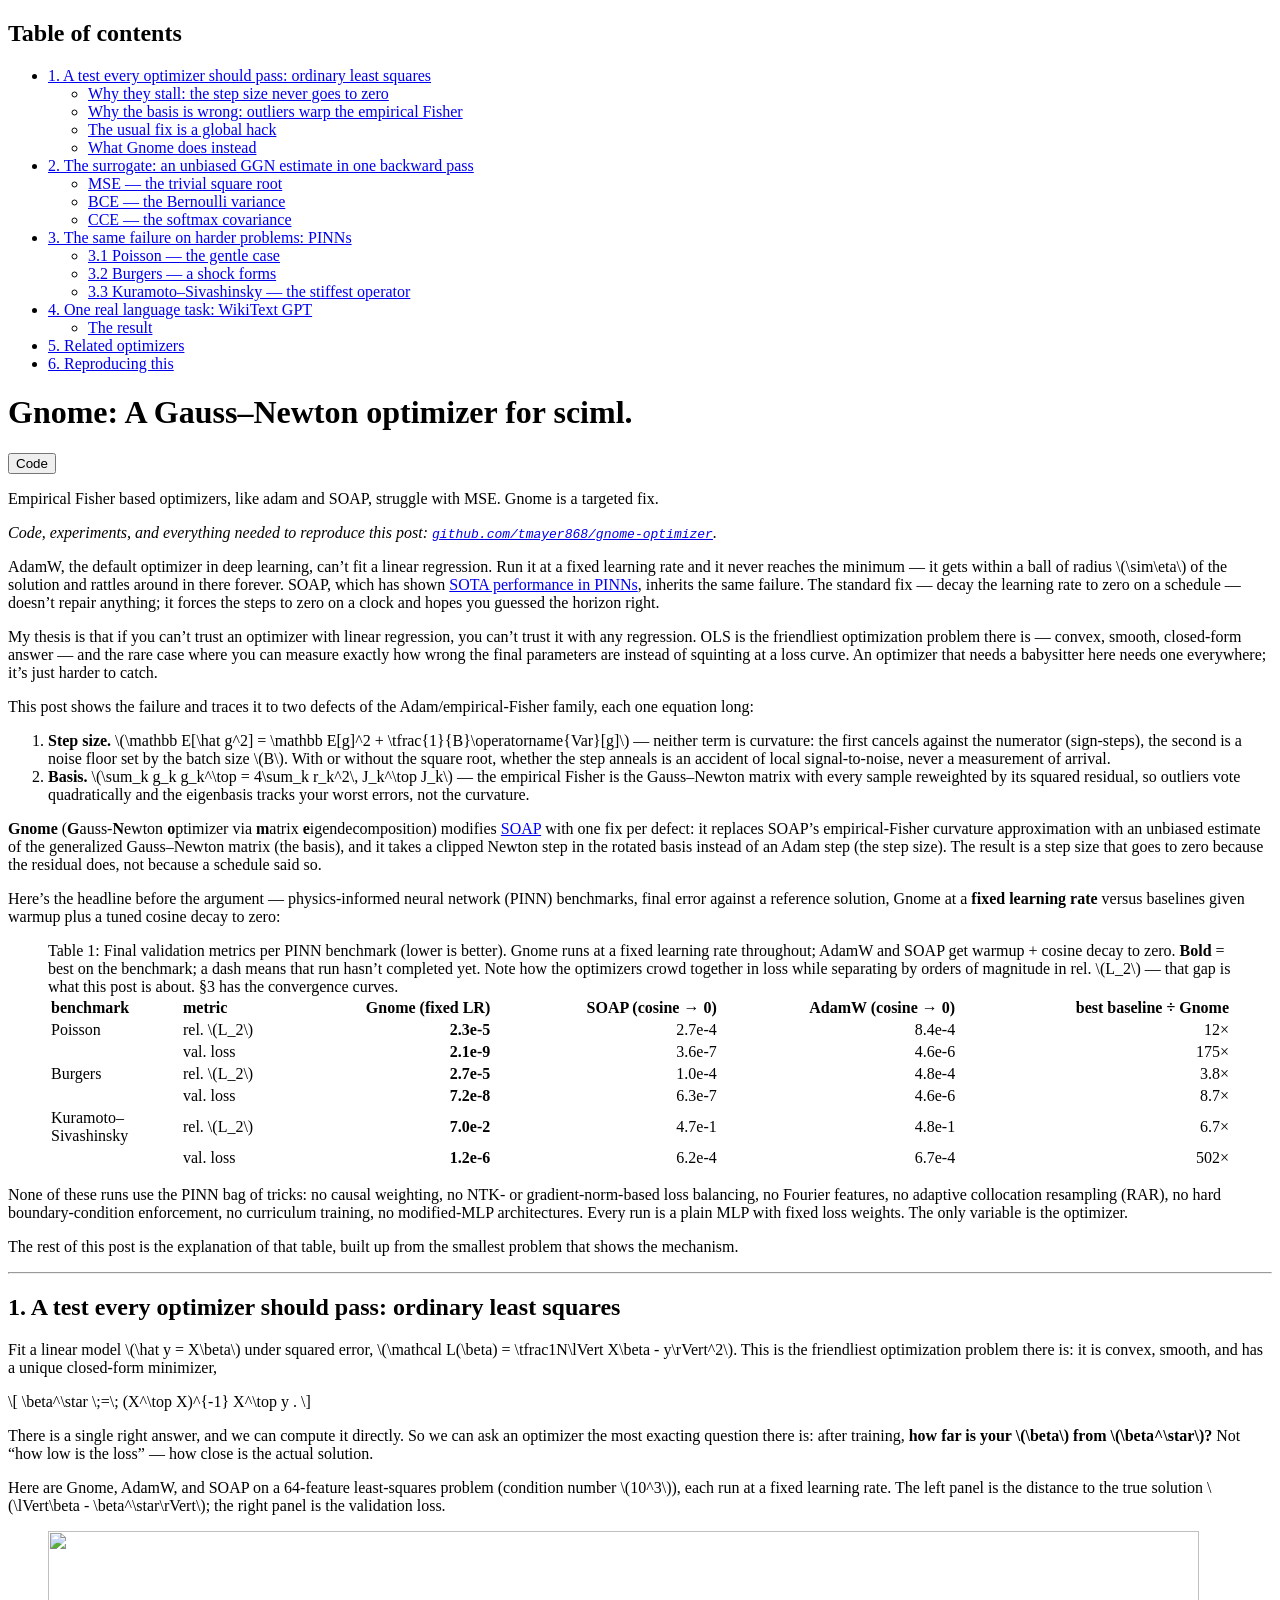
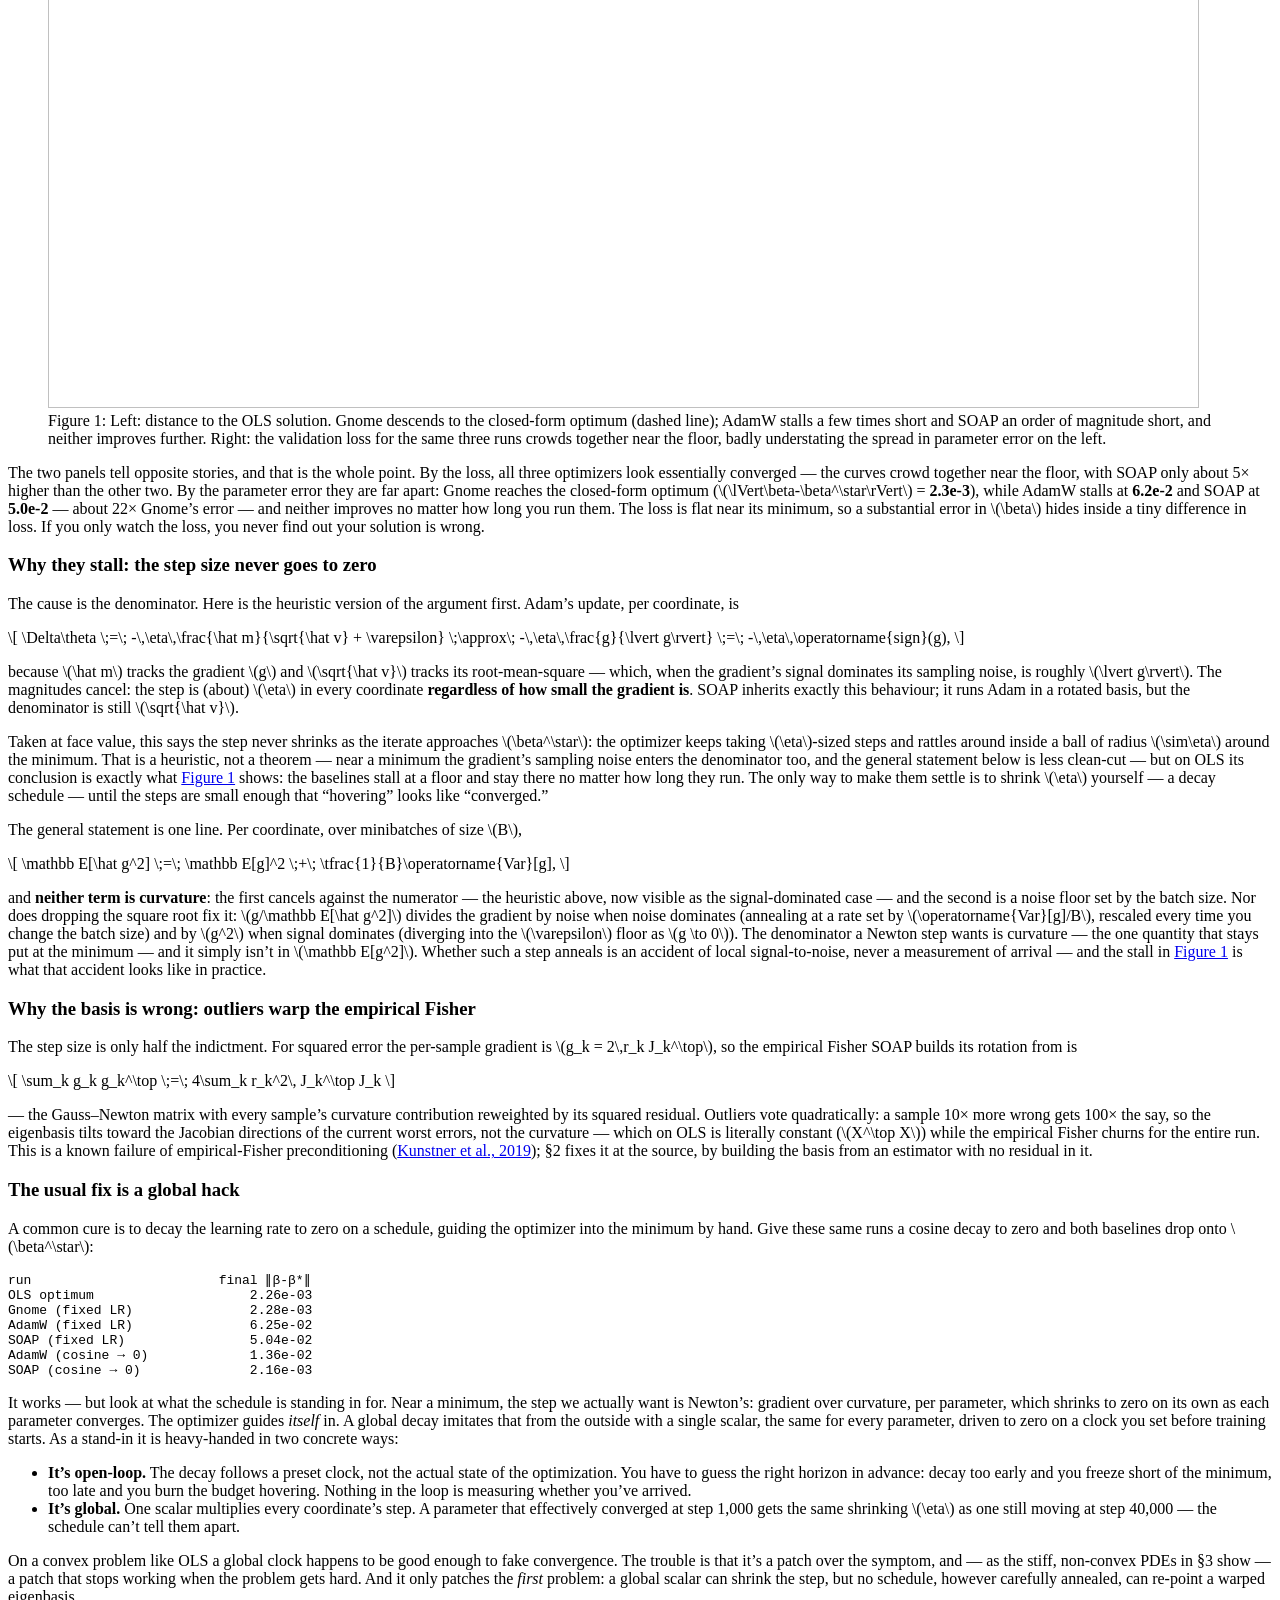
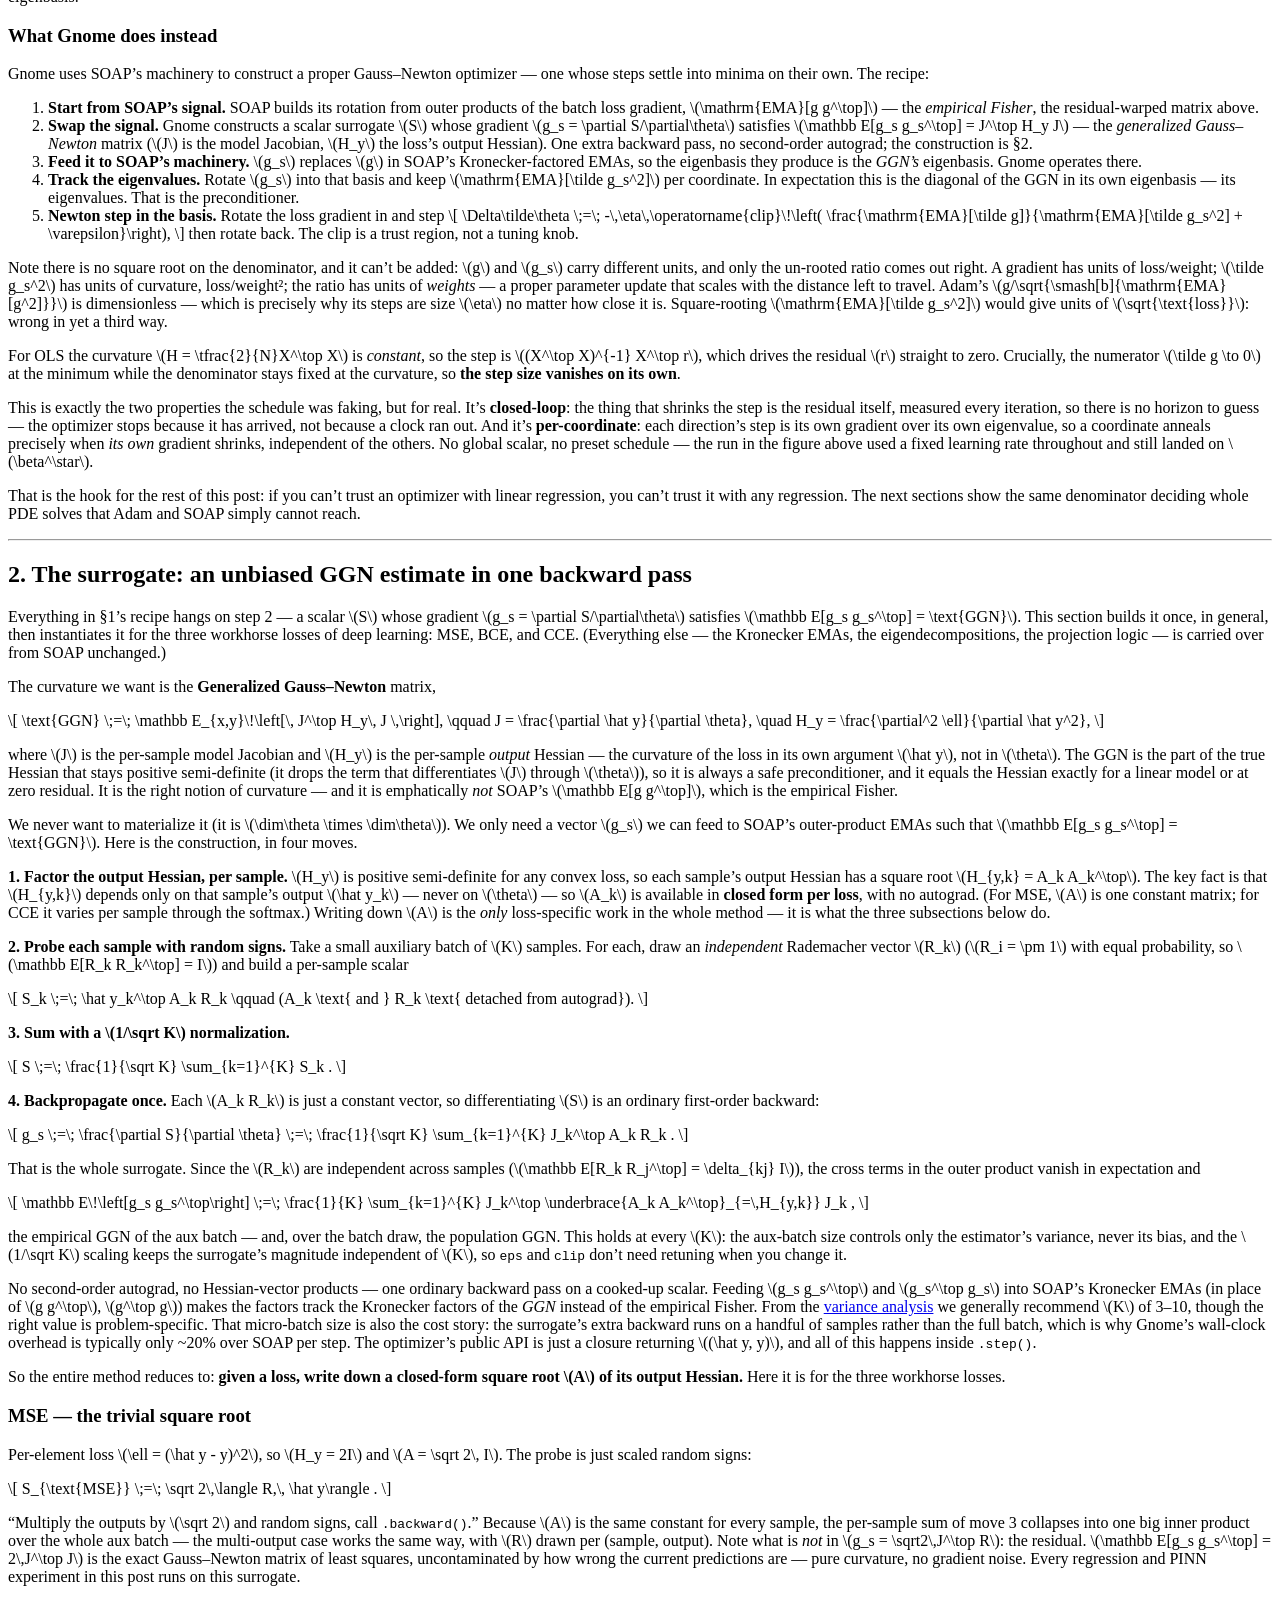
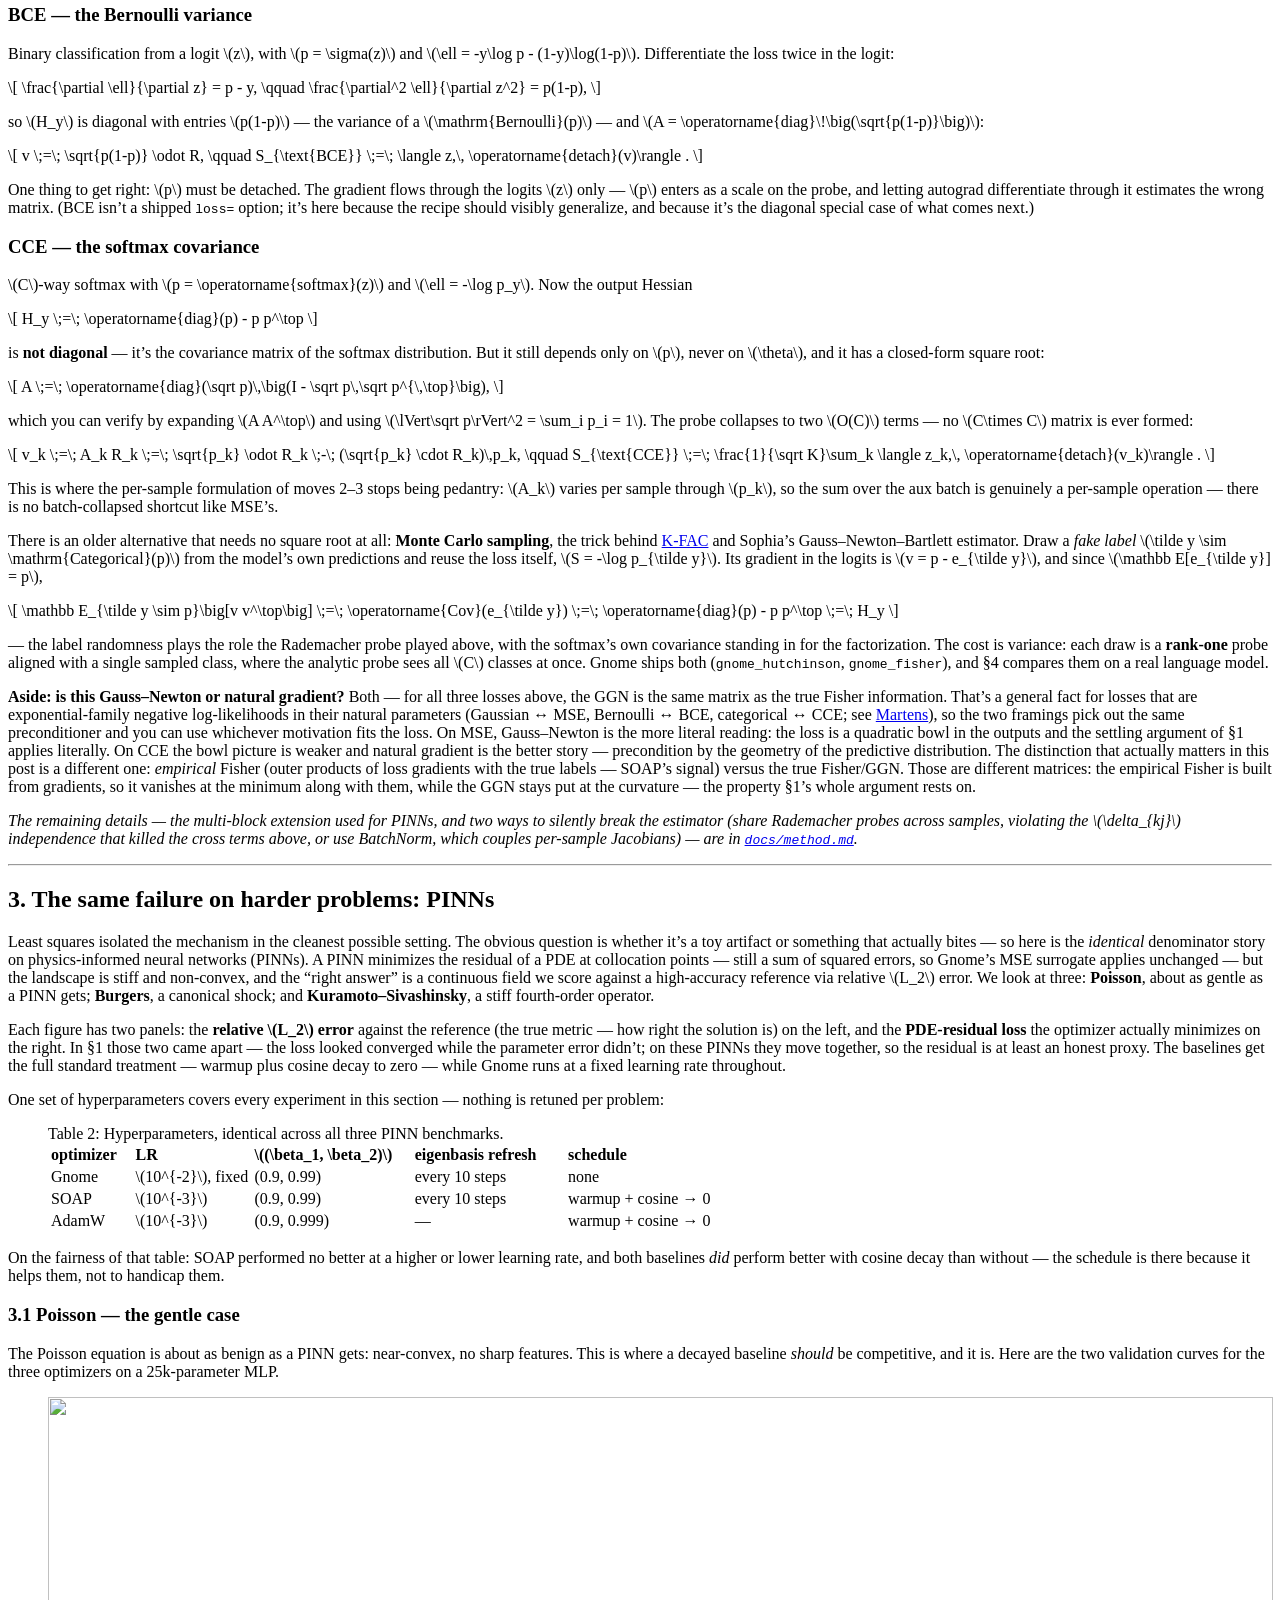
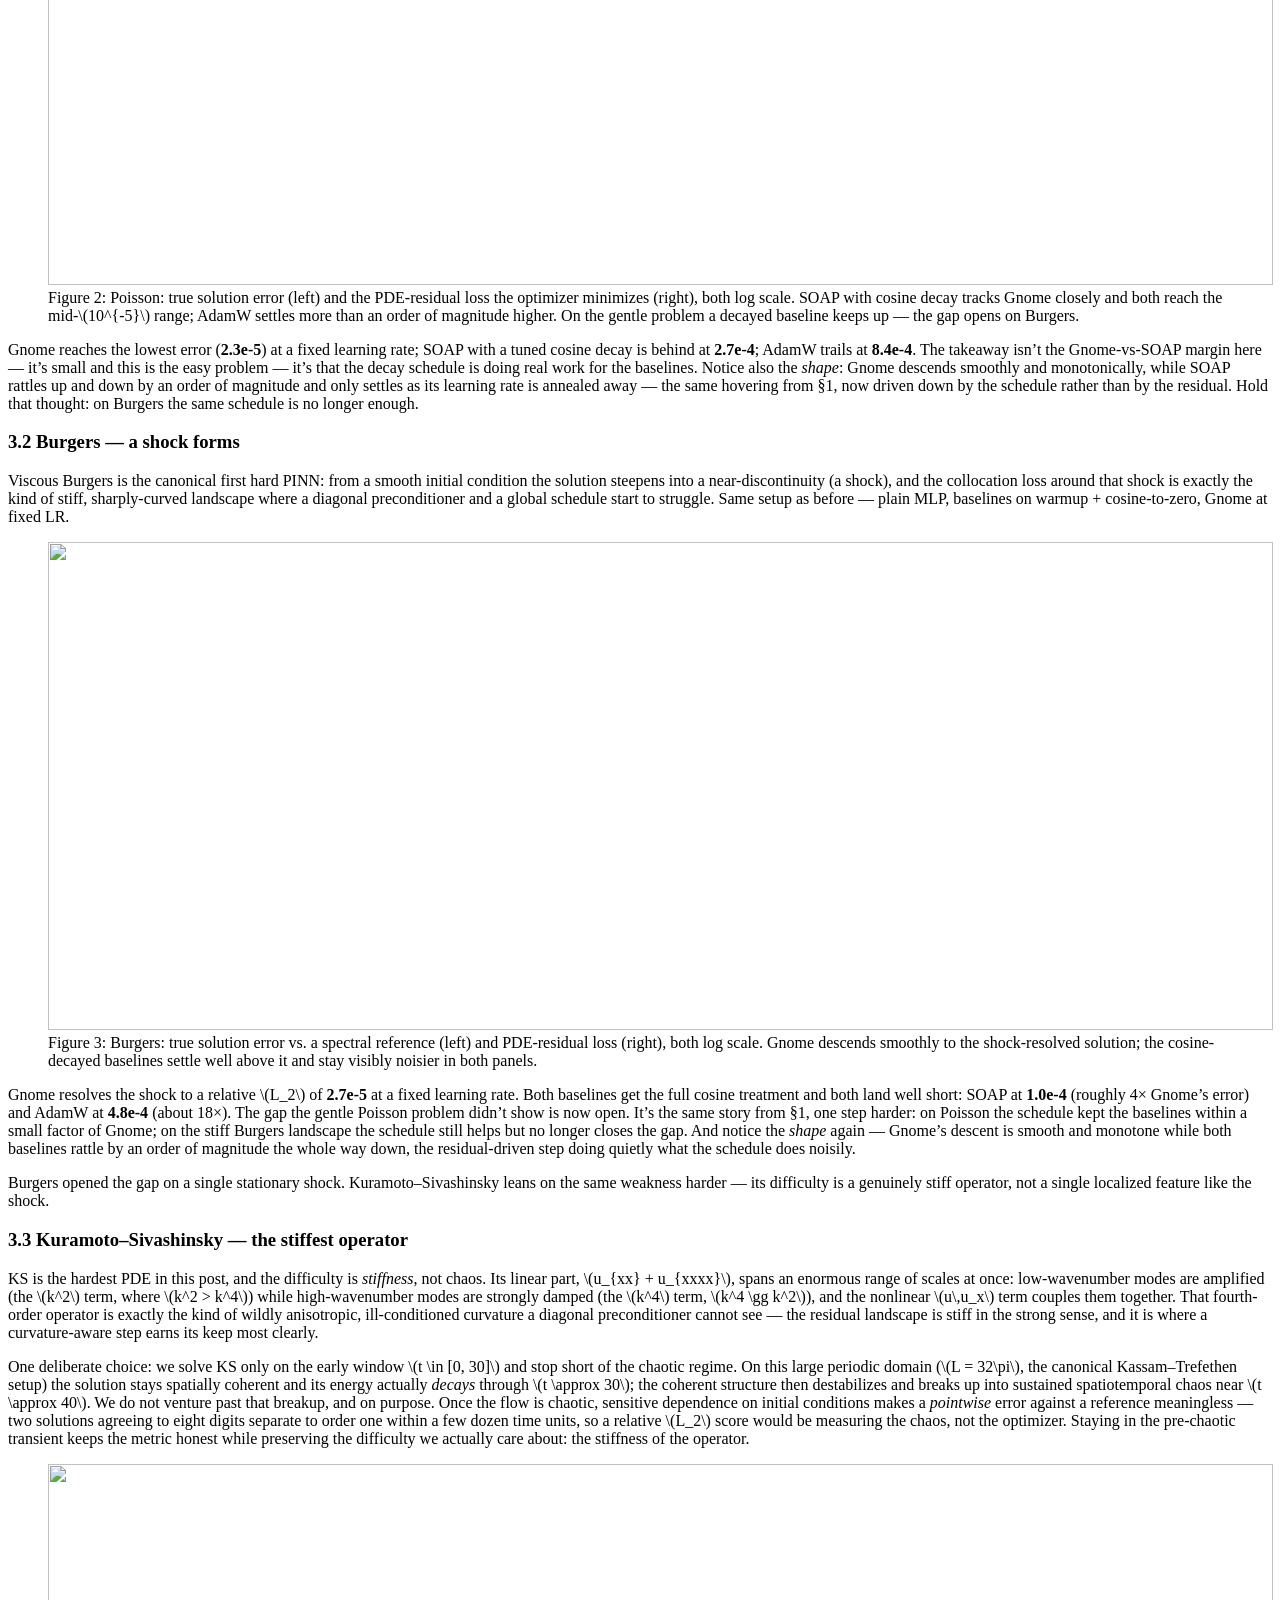
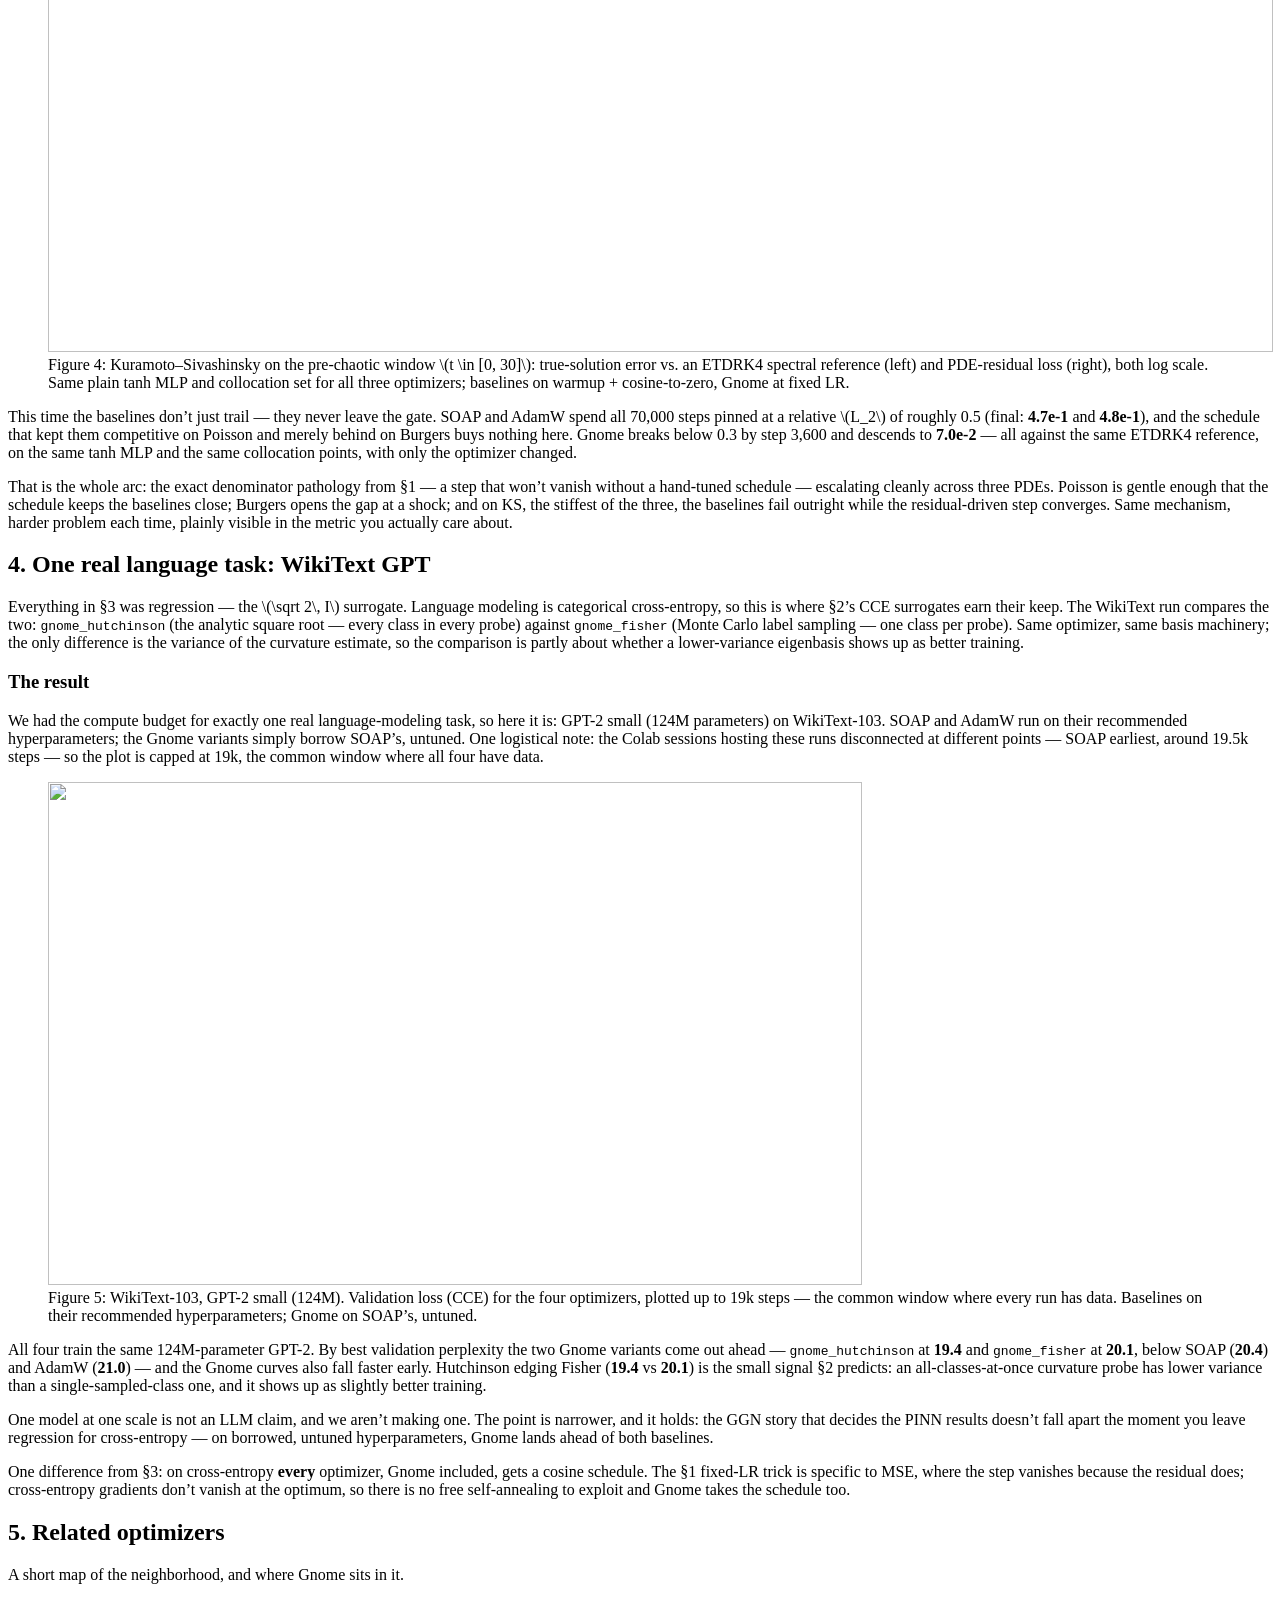
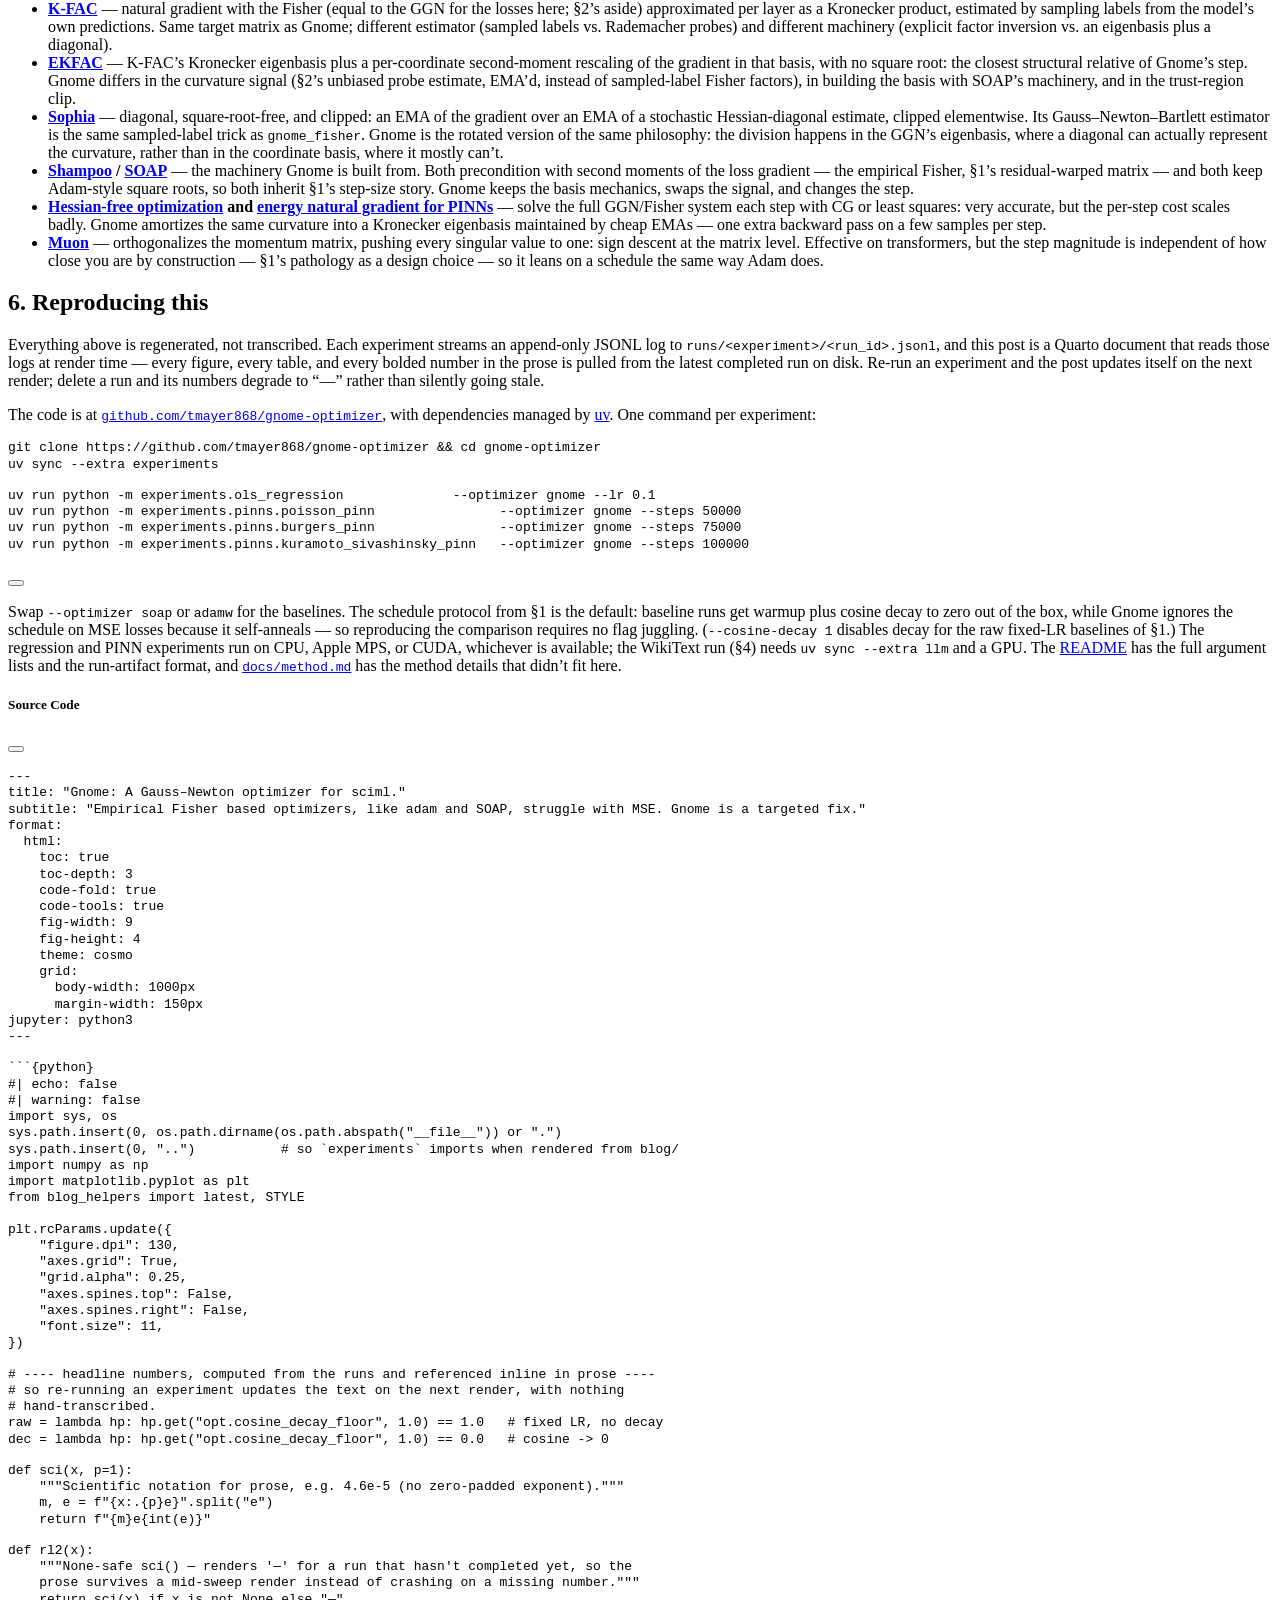
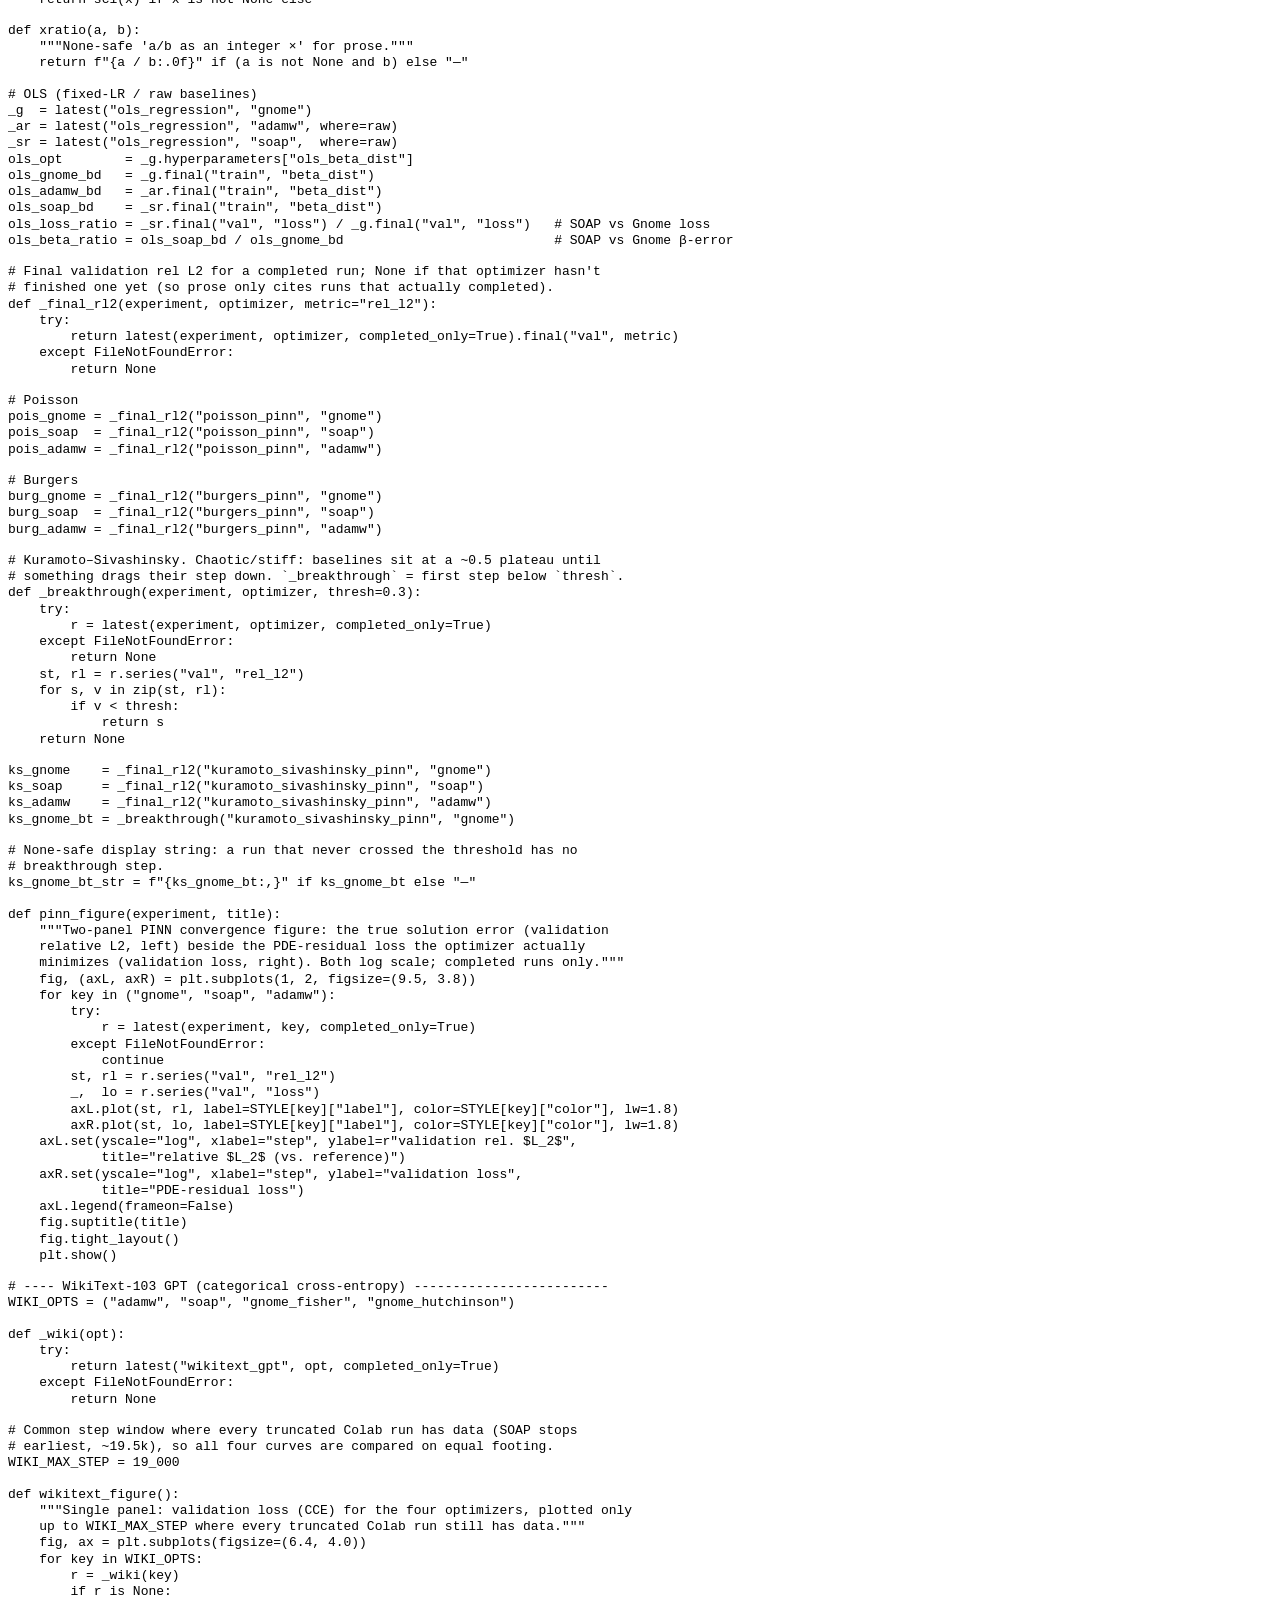
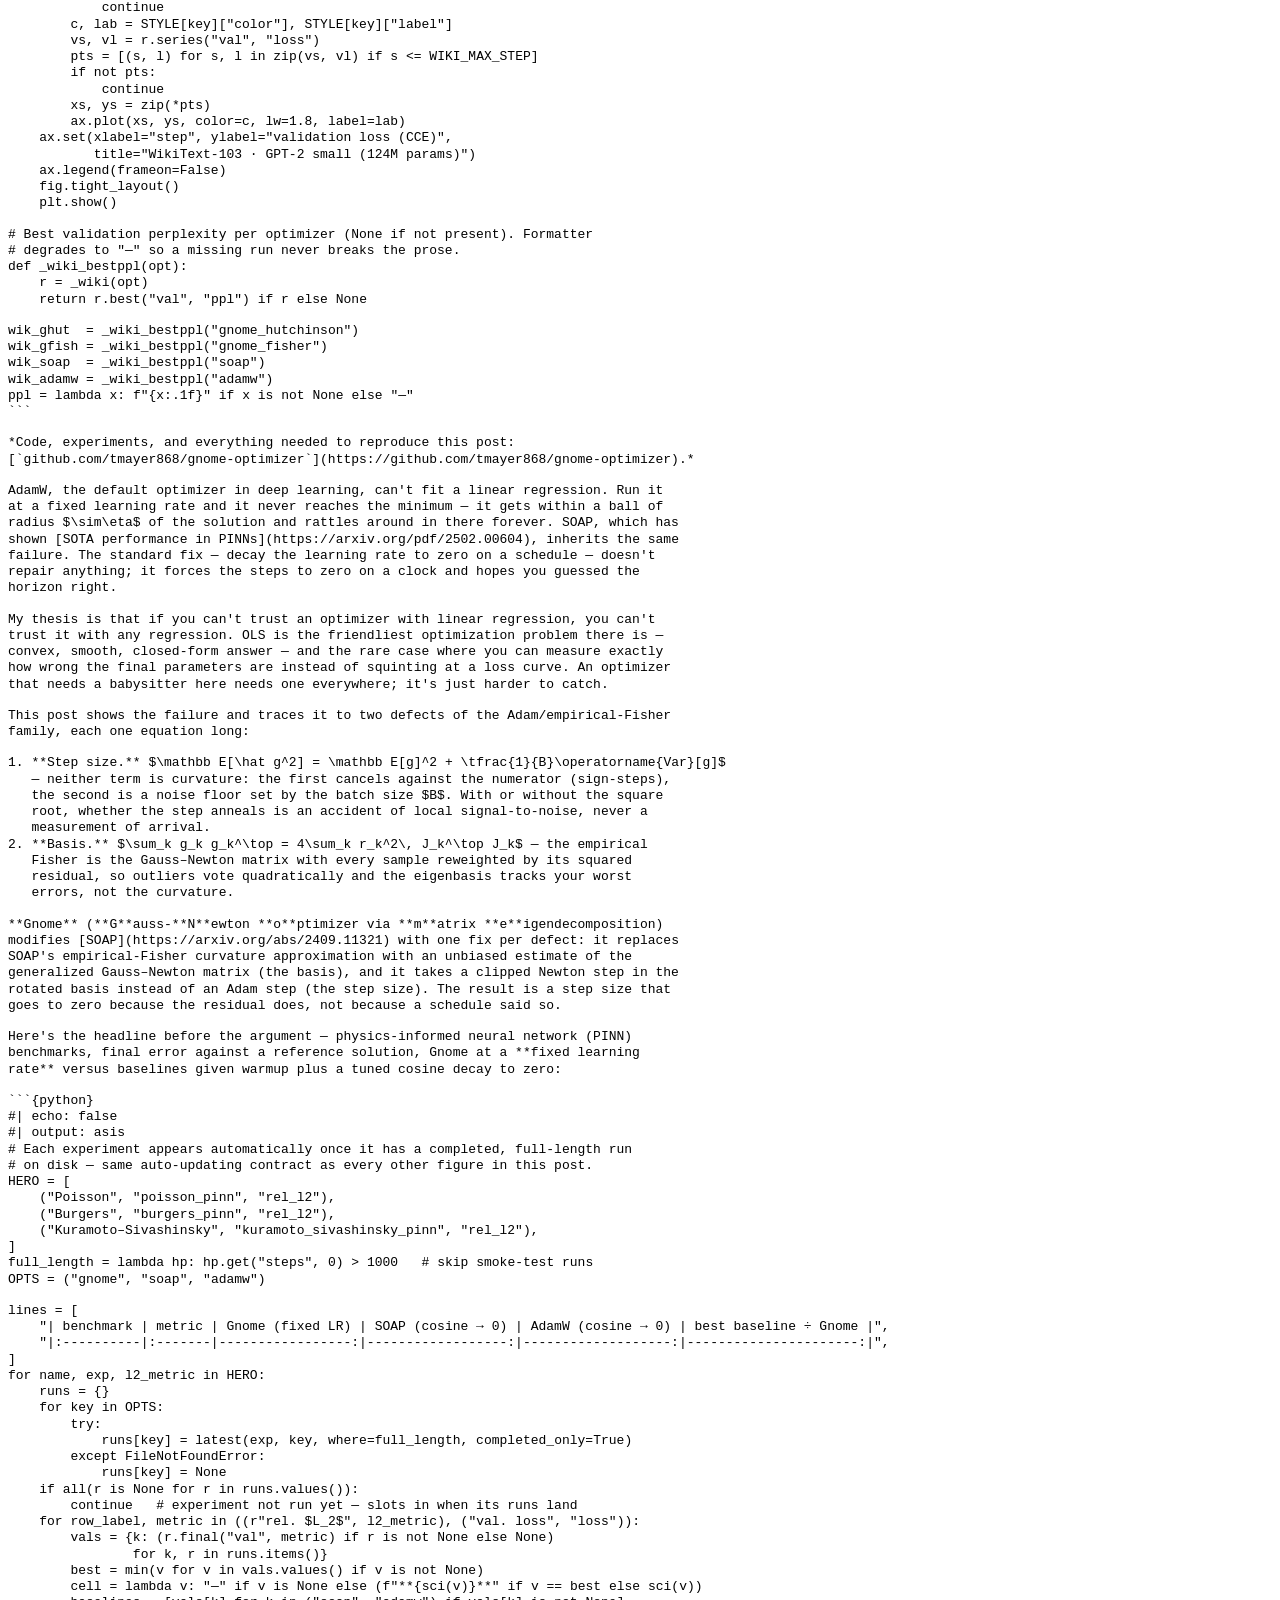
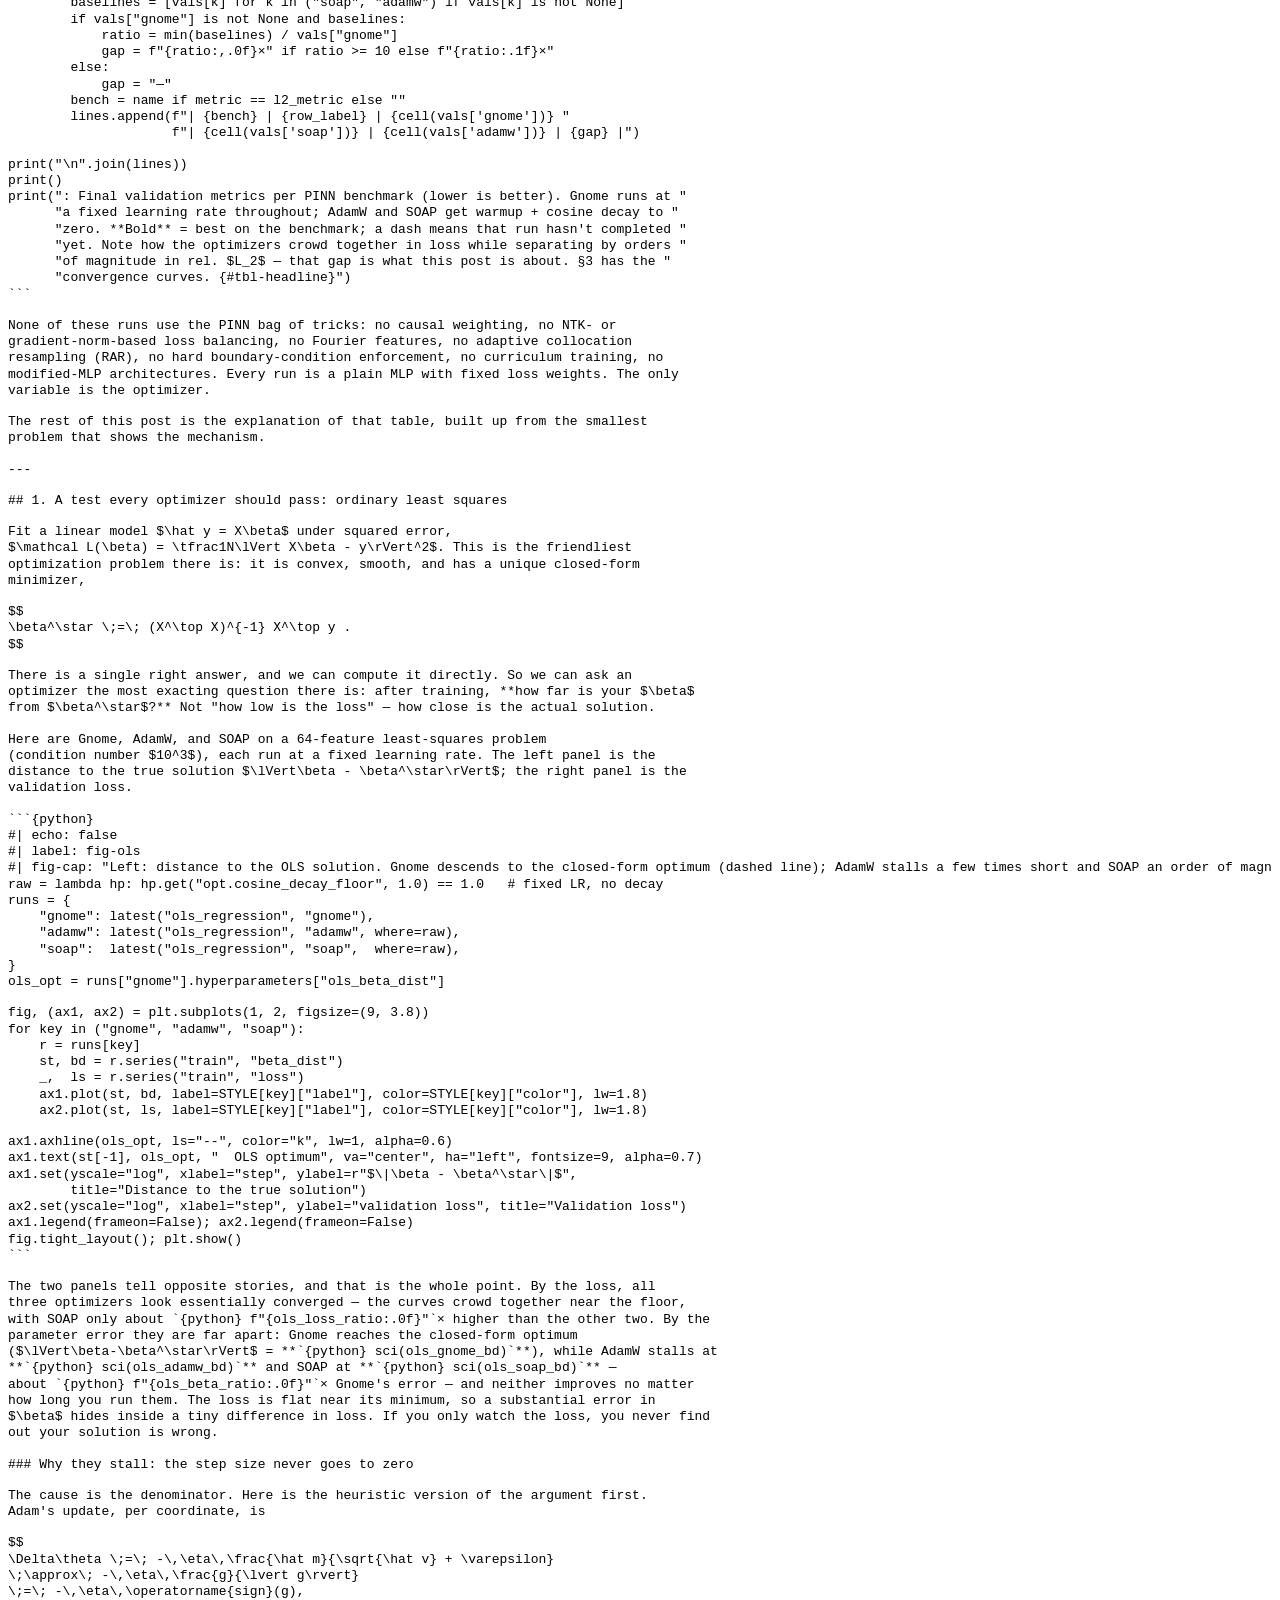
==== commit f03356da: "Organize experiments and automate reference caching Standardize PINN embeddings, group experiment mo" ====
--- a/blog/index.html
+++ b/blog/index.html
@@ -591,9 +591,9 @@
 <span id="cb2-2"><a href="#cb2-2" aria-hidden="true" tabindex="-1"></a><span class="ex">uv</span> sync <span class="at">--extra</span> experiments</span>
 <span id="cb2-3"><a href="#cb2-3" aria-hidden="true" tabindex="-1"></a></span>
 <span id="cb2-4"><a href="#cb2-4" aria-hidden="true" tabindex="-1"></a><span class="ex">uv</span> run python <span class="at">-m</span> experiments.ols_regression              <span class="at">--optimizer</span> gnome <span class="at">--lr</span> 0.1</span>
-<span id="cb2-5"><a href="#cb2-5" aria-hidden="true" tabindex="-1"></a><span class="ex">uv</span> run python <span class="at">-m</span> experiments.poisson_pinn                <span class="at">--optimizer</span> gnome <span class="at">--steps</span> 50000</span>
-<span id="cb2-6"><a href="#cb2-6" aria-hidden="true" tabindex="-1"></a><span class="ex">uv</span> run python <span class="at">-m</span> experiments.burgers_pinn                <span class="at">--optimizer</span> gnome <span class="at">--steps</span> 75000</span>
-<span id="cb2-7"><a href="#cb2-7" aria-hidden="true" tabindex="-1"></a><span class="ex">uv</span> run python <span class="at">-m</span> experiments.kuramoto_sivashinsky_pinn   <span class="at">--optimizer</span> gnome <span class="at">--steps</span> 100000</span></code></pre></div><button title="Copy to Clipboard" class="code-copy-button"><i class="bi"></i></button></div>
+<span id="cb2-5"><a href="#cb2-5" aria-hidden="true" tabindex="-1"></a><span class="ex">uv</span> run python <span class="at">-m</span> experiments.pinns.poisson_pinn                <span class="at">--optimizer</span> gnome <span class="at">--steps</span> 50000</span>
+<span id="cb2-6"><a href="#cb2-6" aria-hidden="true" tabindex="-1"></a><span class="ex">uv</span> run python <span class="at">-m</span> experiments.pinns.burgers_pinn                <span class="at">--optimizer</span> gnome <span class="at">--steps</span> 75000</span>
+<span id="cb2-7"><a href="#cb2-7" aria-hidden="true" tabindex="-1"></a><span class="ex">uv</span> run python <span class="at">-m</span> experiments.pinns.kuramoto_sivashinsky_pinn   <span class="at">--optimizer</span> gnome <span class="at">--steps</span> 100000</span></code></pre></div><button title="Copy to Clipboard" class="code-copy-button"><i class="bi"></i></button></div>
 <p>Swap <code>--optimizer soap</code> or <code>adamw</code> for the baselines. The schedule protocol from §1 is the default: baseline runs get warmup plus cosine decay to zero out of the box, while Gnome ignores the schedule on MSE losses because it self-anneals — so reproducing the comparison requires no flag juggling. (<code>--cosine-decay 1</code> disables decay for the raw fixed-LR baselines of §1.) The regression and PINN experiments run on CPU, Apple MPS, or CUDA, whichever is available; the WikiText run (§4) needs <code>uv sync --extra llm</code> and a GPU. The <a href="https://github.com/tmayer868/gnome-optimizer#readme">README</a> has the full argument lists and the run-artifact format, and <a href="../docs/method.md"><code>docs/method.md</code></a> has the method details that didn’t fit here.</p>
 <!-- -->
 
@@ -1983,9 +1983,9 @@
 <span id="cb3-945"><a href="#cb3-945" aria-hidden="true" tabindex="-1"></a><span class="ex">uv</span> sync <span class="at">--extra</span> experiments</span>
 <span id="cb3-946"><a href="#cb3-946" aria-hidden="true" tabindex="-1"></a></span>
 <span id="cb3-947"><a href="#cb3-947" aria-hidden="true" tabindex="-1"></a><span class="ex">uv</span> run python <span class="at">-m</span> experiments.ols_regression              <span class="at">--optimizer</span> gnome <span class="at">--lr</span> 0.1</span>
-<span id="cb3-948"><a href="#cb3-948" aria-hidden="true" tabindex="-1"></a><span class="ex">uv</span> run python <span class="at">-m</span> experiments.poisson_pinn                <span class="at">--optimizer</span> gnome <span class="at">--steps</span> 50000</span>
-<span id="cb3-949"><a href="#cb3-949" aria-hidden="true" tabindex="-1"></a><span class="ex">uv</span> run python <span class="at">-m</span> experiments.burgers_pinn                <span class="at">--optimizer</span> gnome <span class="at">--steps</span> 75000</span>
-<span id="cb3-950"><a href="#cb3-950" aria-hidden="true" tabindex="-1"></a><span class="ex">uv</span> run python <span class="at">-m</span> experiments.kuramoto_sivashinsky_pinn   <span class="at">--optimizer</span> gnome <span class="at">--steps</span> 100000</span>
+<span id="cb3-948"><a href="#cb3-948" aria-hidden="true" tabindex="-1"></a><span class="ex">uv</span> run python <span class="at">-m</span> experiments.pinns.poisson_pinn                <span class="at">--optimizer</span> gnome <span class="at">--steps</span> 50000</span>
+<span id="cb3-949"><a href="#cb3-949" aria-hidden="true" tabindex="-1"></a><span class="ex">uv</span> run python <span class="at">-m</span> experiments.pinns.burgers_pinn                <span class="at">--optimizer</span> gnome <span class="at">--steps</span> 75000</span>
+<span id="cb3-950"><a href="#cb3-950" aria-hidden="true" tabindex="-1"></a><span class="ex">uv</span> run python <span class="at">-m</span> experiments.pinns.kuramoto_sivashinsky_pinn   <span class="at">--optimizer</span> gnome <span class="at">--steps</span> 100000</span>
 <span id="cb3-951"><a href="#cb3-951" aria-hidden="true" tabindex="-1"></a><span class="in">```</span></span>
 <span id="cb3-952"><a href="#cb3-952" aria-hidden="true" tabindex="-1"></a></span>
 <span id="cb3-953"><a href="#cb3-953" aria-hidden="true" tabindex="-1"></a>Swap <span class="in">`--optimizer soap`</span> or <span class="in">`adamw`</span> for the baselines. The schedule protocol from §1 is</span>
@@ -2004,4 +2004,4 @@
 
 
 
-</body></html>+</body></html>
